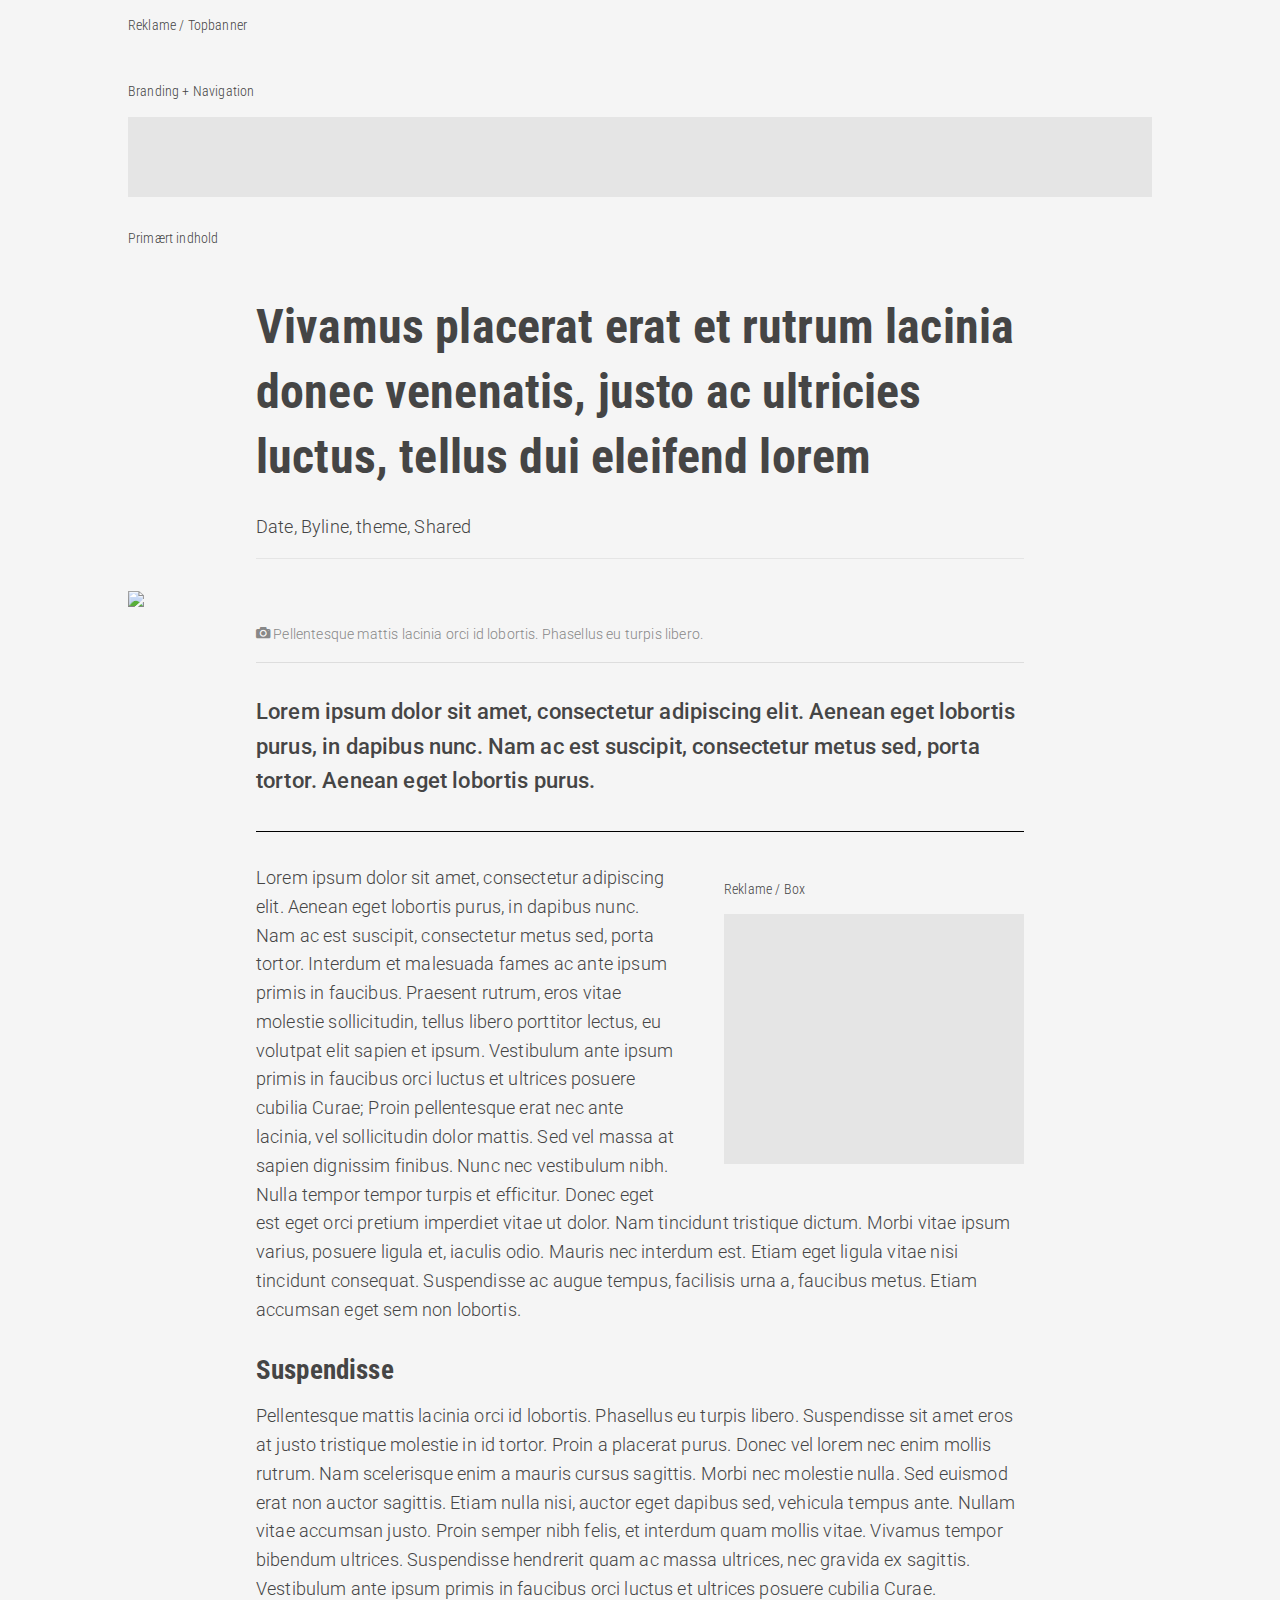
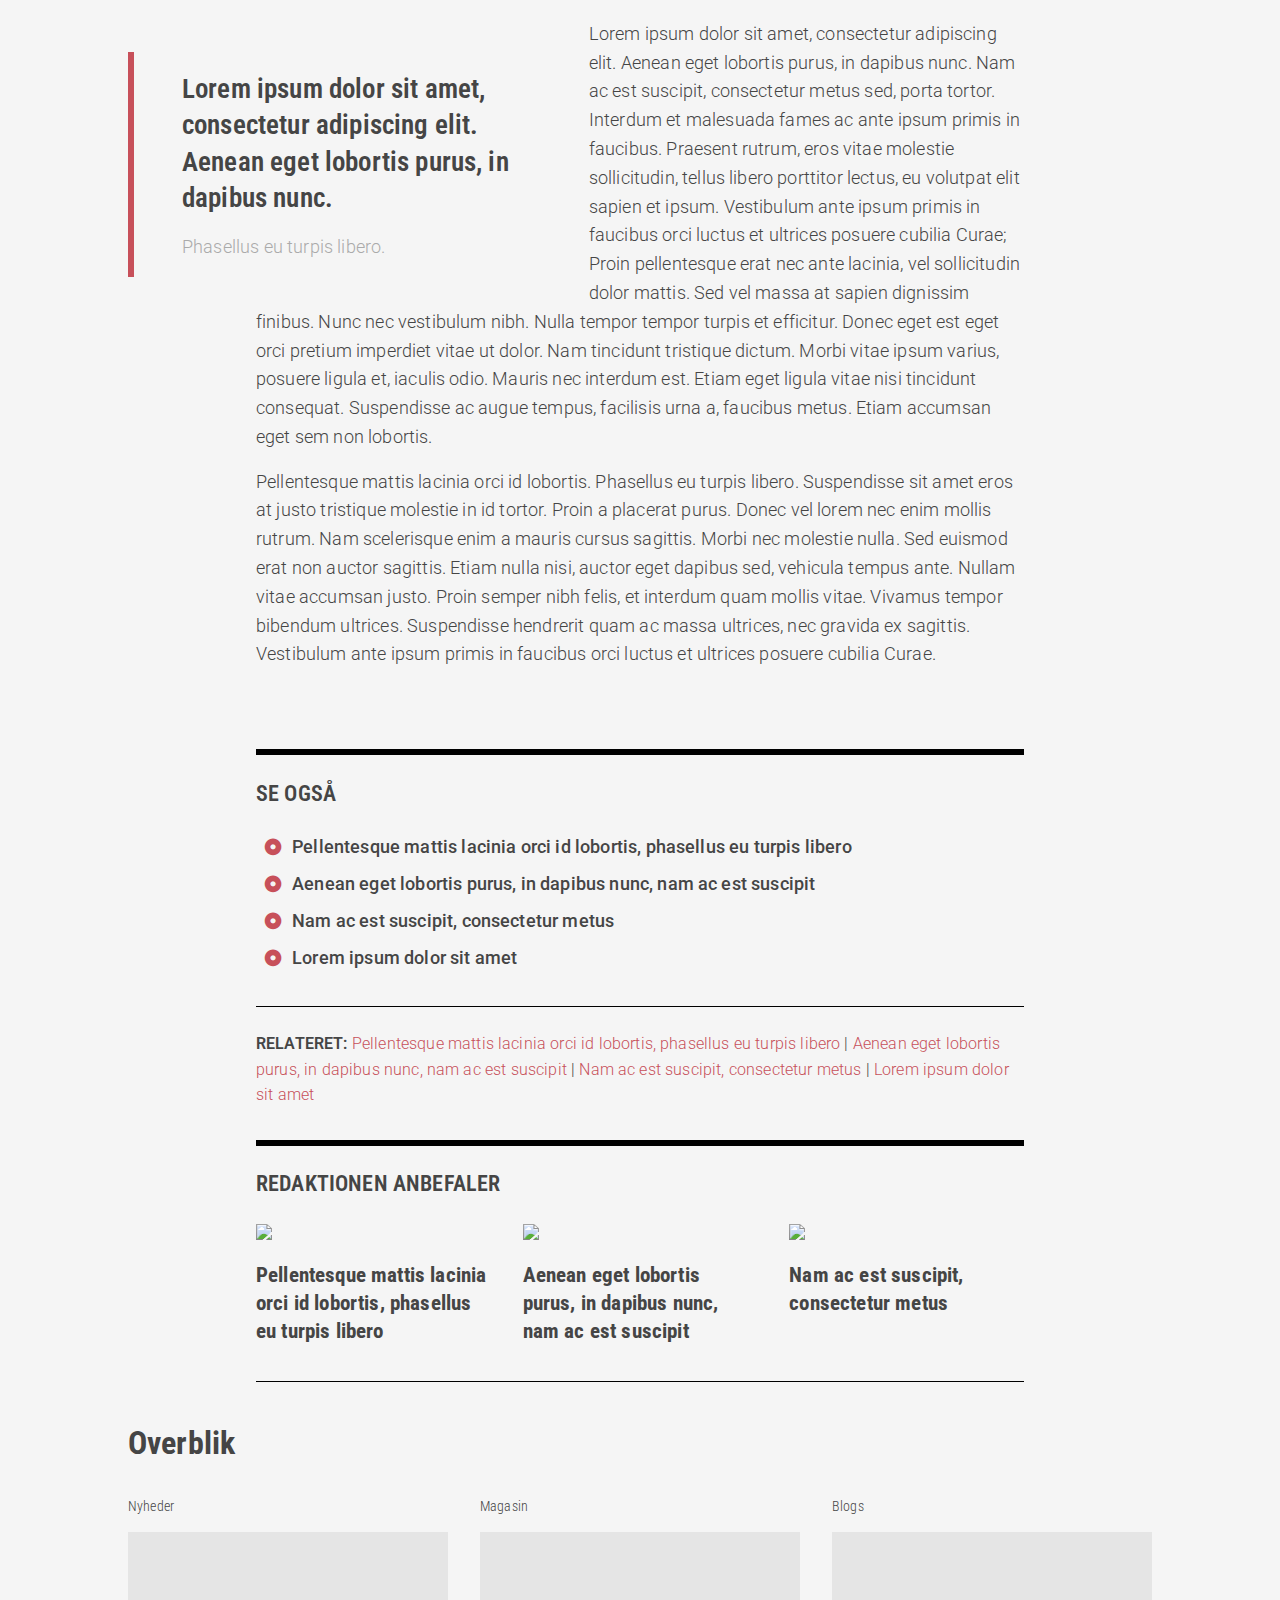
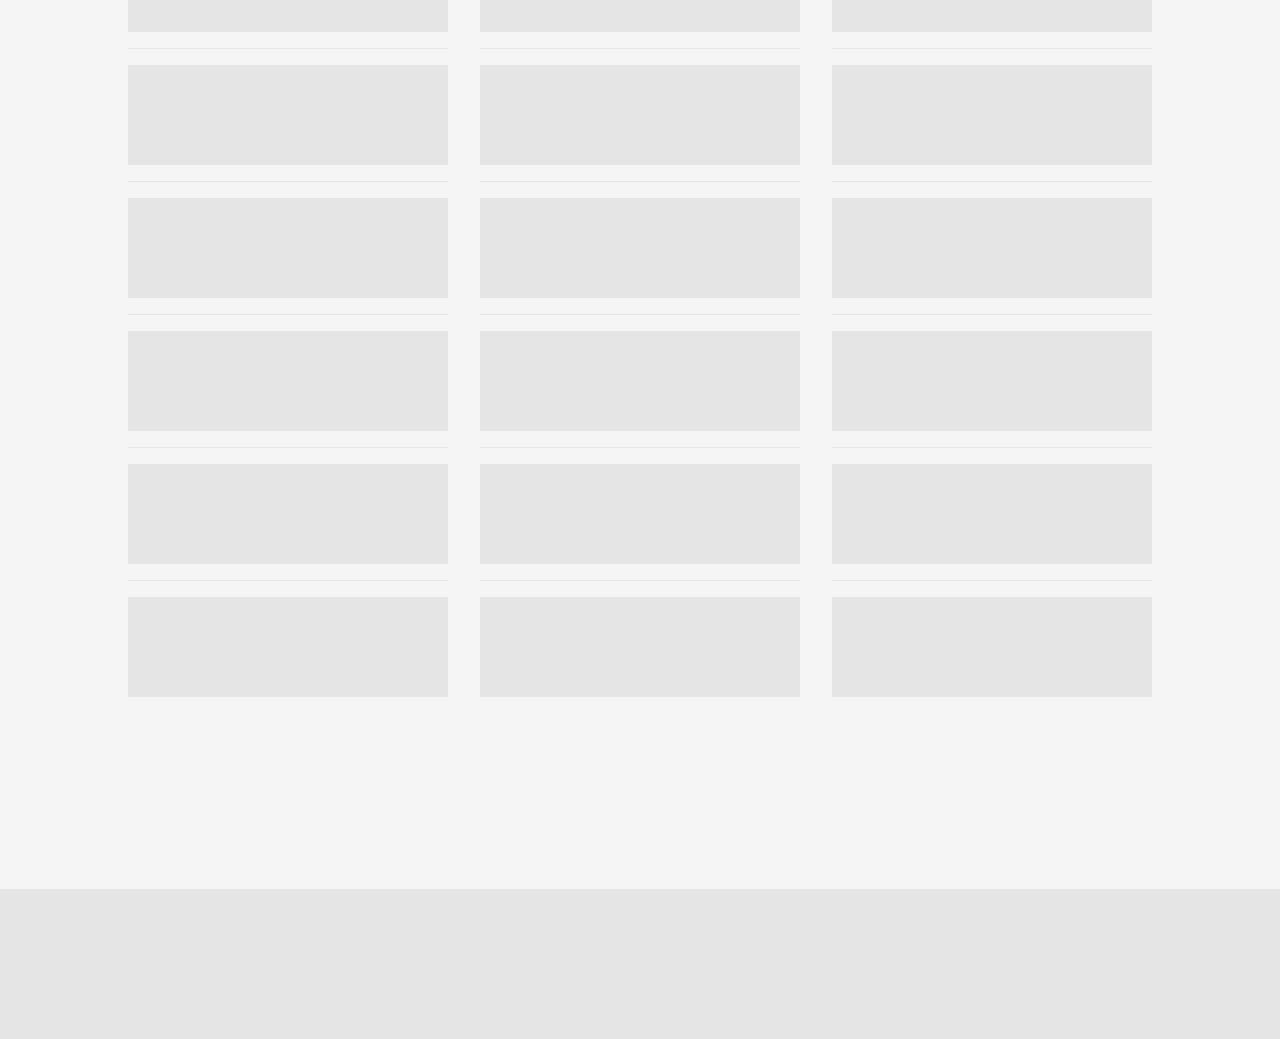
==== node--article.html @ d10414f4 "icon moon setup" ====
<html lang="da">

<head>
    <title>Modkraft</title>
    <meta charset="utf-8" />
    <meta name="viewport" content="width=device-width, initial-scale=1.0" />
    <link rel="stylesheet" href="css/main.css" />
    <link rel="stylesheet" href="css/font-awesome.min.css">

    <script src="kerning.js"></script>


</head>

<body>
    <header>
        <div class="container">
            <div class="frame--wrapper">
                <div class="frame--header">
                    <h2 class="block-title"><a href="#!">Reklame / Topbanner</a></h2></div>
                <div class="frame--item">
                    <div class="placeholder advert--main"></div>
                </div>
            </div>

            <nav>
                <div class="frame--wrapper">
                    <div class="frame--header">
                        <h2 class="block-title"><a href="#!">Branding + Navigation</a></h2></div>
                    <div class="frame--item">
                        <div class="placeholder nav--main"></div>
                    </div>
                </div>
            </nav>
        </div>


    </header>

    <div id="frontpage" class="container">

                  <article>
                    <div class="frame--header">
                        <h2 class="block-title"><a href="#!">Primært indhold</a></h2></div>

                        <div class="article--full__header">
                          <div class="article--full__title"><h1>Vivamus placerat erat et rutrum lacinia donec venenatis, justo ac ultricies luctus, tellus dui eleifend lorem</h1></div>
                          <div class="article--full__meta">Date, Byline, theme, Shared</div>
                        </div>

                        <div class="article--full__image">
                          <img src="http://placehold.it/1024x512">
                          <p class="article--full__image-text"><span class="icon-camera"></span> Pellentesque mattis lacinia orci id lobortis. Phasellus eu turpis libero.</p>
                        </div>

                        <div class="article--full__body">
                          <div class="article--full__resume">
                            <p>Lorem ipsum dolor sit amet, consectetur adipiscing elit. Aenean eget lobortis purus, in dapibus nunc. Nam ac est suscipit, consectetur metus sed, porta tortor. Aenean eget lobortis purus.</p>
                          </div>
                          <div class="article--full__advert">
                              <div class="frame--header">
                                  <h2 class="block-title"><a href="#!">Reklame</a> / Box</h2></div>
                              <div class="frame--item">
                                  <div class="placeholder advert--sidebar"></div>
                              </div>
                          </div>
                            <p>Lorem ipsum dolor sit amet, consectetur adipiscing elit. Aenean eget lobortis purus, in dapibus nunc. Nam ac est suscipit, consectetur metus sed, porta tortor. Interdum et malesuada fames ac ante ipsum primis in faucibus. Praesent rutrum, eros vitae molestie sollicitudin, tellus libero porttitor lectus, eu volutpat elit sapien et ipsum. Vestibulum ante ipsum primis in faucibus orci luctus et ultrices posuere cubilia Curae; Proin pellentesque erat nec ante lacinia, vel sollicitudin dolor mattis. Sed vel massa at sapien dignissim finibus. Nunc nec vestibulum nibh. Nulla tempor tempor turpis et efficitur. Donec eget est eget orci pretium imperdiet vitae ut dolor. Nam tincidunt tristique dictum. Morbi vitae ipsum varius, posuere ligula et, iaculis odio. Mauris nec interdum est. Etiam eget ligula vitae nisi tincidunt consequat. Suspendisse ac augue tempus, facilisis urna a, faucibus metus. Etiam accumsan eget sem non lobortis.</p>
                            <h3>Suspendisse</h3>
                            <p>Pellentesque mattis lacinia orci id lobortis. Phasellus eu turpis libero. Suspendisse sit amet eros at justo tristique molestie in id tortor. Proin a placerat purus. Donec vel lorem nec enim mollis rutrum. Nam scelerisque enim a mauris cursus sagittis. Morbi nec molestie nulla. Sed euismod erat non auctor sagittis. Etiam nulla nisi, auctor eget dapibus sed, vehicula tempus ante. Nullam vitae accumsan justo. Proin semper nibh felis, et interdum quam mollis vitae. Vivamus tempor bibendum ultrices. Suspendisse hendrerit quam ac massa ultrices, nec gravida ex sagittis. Vestibulum ante ipsum primis in faucibus orci luctus et ultrices posuere cubilia Curae.</p>

                            <div class="article--full__quote">
                              <p class="quote-text">Lorem ipsum dolor sit amet, consectetur adipiscing elit. Aenean eget lobortis purus, in dapibus nunc.</p>
                              <p class="quote-sender">Phasellus eu turpis libero.</p>
                            </div>

                            <p>Lorem ipsum dolor sit amet, consectetur adipiscing elit. Aenean eget lobortis purus, in dapibus nunc. Nam ac est suscipit, consectetur metus sed, porta tortor. Interdum et malesuada fames ac ante ipsum primis in faucibus. Praesent rutrum, eros vitae molestie sollicitudin, tellus libero porttitor lectus, eu volutpat elit sapien et ipsum. Vestibulum ante ipsum primis in faucibus orci luctus et ultrices posuere cubilia Curae; Proin pellentesque erat nec ante lacinia, vel sollicitudin dolor mattis. Sed vel massa at sapien dignissim finibus. Nunc nec vestibulum nibh. Nulla tempor tempor turpis et efficitur. Donec eget est eget orci pretium imperdiet vitae ut dolor. Nam tincidunt tristique dictum. Morbi vitae ipsum varius, posuere ligula et, iaculis odio. Mauris nec interdum est. Etiam eget ligula vitae nisi tincidunt consequat. Suspendisse ac augue tempus, facilisis urna a, faucibus metus. Etiam accumsan eget sem non lobortis.</p>
                            <p>Pellentesque mattis lacinia orci id lobortis. Phasellus eu turpis libero. Suspendisse sit amet eros at justo tristique molestie in id tortor. Proin a placerat purus. Donec vel lorem nec enim mollis rutrum. Nam scelerisque enim a mauris cursus sagittis. Morbi nec molestie nulla. Sed euismod erat non auctor sagittis. Etiam nulla nisi, auctor eget dapibus sed, vehicula tempus ante. Nullam vitae accumsan justo. Proin semper nibh felis, et interdum quam mollis vitae. Vivamus tempor bibendum ultrices. Suspendisse hendrerit quam ac massa ultrices, nec gravida ex sagittis. Vestibulum ante ipsum primis in faucibus orci luctus et ultrices posuere cubilia Curae.</p>

                          </article>

<section class="attached-content-wrapper">
    <h2 class="section--title">Se også</h2>
    <div class="attached-content-item">
      <span class="attached-content-item-bullet"></span>
      <a href="#!">Pellentesque mattis lacinia orci id lobortis, phasellus eu turpis libero</a>
    </div>
    <div class="attached-content-item">
      <span class="attached-content-item-bullet"></span>
      <a href="#!">Aenean eget lobortis purus, in dapibus nunc, nam ac est suscipit</a>
    </div>
    <div class="attached-content-item">
      <span class="attached-content-item-bullet"></span>
        <a href="#!">Nam ac est suscipit, consectetur metus</a>
    </div>
    <div class="attached-content-item">
      <span class="attached-content-item-bullet"></span>
      <a href="#!">Lorem ipsum dolor sit amet</a>
    </div>
</section>

<div class="related-content-wrapper">
  <span class="inline-label">RELATERET:</span>
  <a href="#!">Pellentesque mattis lacinia orci id lobortis, phasellus eu turpis libero</a> |
  <a href="#!">Aenean eget lobortis purus, in dapibus nunc, nam ac est suscipit</a> |
  <a href="#!">Nam ac est suscipit, consectetur metus</a> |
  <a href="#!">Lorem ipsum dolor sit amet</a>
</div>


<section class="promoted-content-wrapper">
    <h2 class="section--title">Redaktionen anbefaler</h2>
    <div class="row">
        <div class="promoted-content-item">
            <span class="content-image"><img src="http://placehold.it/620x348"></span>
            <h1><a href="#!">Pellentesque mattis lacinia orci id lobortis, phasellus eu turpis libero</a></h1>
        </div>
        <div class="promoted-content-item">
            <span class="content-image"><img src="http://placehold.it/620x348"></span>
            <h1><a href="#!">Aenean eget lobortis purus, in dapibus nunc, nam ac est suscipit</a></h1>
        </div>
        <div class="promoted-content-item">
            <span class="content-image"><img src="http://placehold.it/620x348"></span>
            <h1><a href="#!">Nam ac est suscipit, consectetur metus</a></h1>
        </div>
    </div>
</section>







    <div class="clearfix mxn2">
        <div class="page-section page-section--overview">
            <div class="sm-col sm-col-12 px2">
                <h2 class="block-title"><a href="#!">Overblik</a></h2>
            </div>
        </div>
        <div class="sm-col sm-col-4 px2">
            <div class="frame--wrapper">
                <div class="frame--header">
                    <h2 class="block-title"><a href="#!">Nyheder</a></h2></div>
                <div class="frame--item">
                    <div class="placeholder article--teaser__small"></div>
                </div>
                <div class="frame--item">
                    <div class="placeholder article--teaser__small"></div>
                </div>
                <div class="frame--item">
                    <div class="placeholder article--teaser__small"></div>
                </div>
                <div class="frame--item">
                    <div class="placeholder article--teaser__small"></div>
                </div>
                <div class="frame--item">
                    <div class="placeholder article--teaser__small"></div>
                </div>
                <div class="frame--item">
                    <div class="placeholder article--teaser__small"></div>
                </div>
            </div>
        </div>
        <div class="sm-col sm-col-4 px2">
            <div class="frame--wrapper">
                <div class="frame--header">
                    <h2 class="block-title"><a href="#!">Magasin</a></h2></div>
                <div class="frame--item">
                    <div class="placeholder article--teaser__small"></div>
                </div>
                <div class="frame--item">
                    <div class="placeholder article--teaser__small"></div>
                </div>
                <div class="frame--item">
                    <div class="placeholder article--teaser__small"></div>
                </div>
                <div class="frame--item">
                    <div class="placeholder article--teaser__small"></div>
                </div>
                <div class="frame--item">
                    <div class="placeholder article--teaser__small"></div>
                </div>
                <div class="frame--item">
                    <div class="placeholder article--teaser__small"></div>
                </div>
            </div>
        </div>
        <div class="sm-col sm-col-4 px2">
            <div class="frame--wrapper">
                <div class="frame--header">
                    <h2 class="block-title"><a href="#!">Blogs</a></h2></div>
                <div class="frame--item">
                    <div class="placeholder article--teaser__small"></div>
                </div>
                <div class="frame--item">
                    <div class="placeholder article--teaser__small"></div>
                </div>
                <div class="frame--item">
                    <div class="placeholder article--teaser__small"></div>
                </div>
                <div class="frame--item">
                    <div class="placeholder article--teaser__small"></div>
                </div>
                <div class="frame--item">
                    <div class="placeholder article--teaser__small"></div>
                </div>
                <div class="frame--item">
                    <div class="placeholder article--teaser__small"></div>
                </div>
            </div>
        </div>


    </div>
    <!-- Page-section END -->
    </div>
    <!-- Clearix END -->

    </div>
    <!-- Container END -->




    <footer>

    </footer>

</body>

</html>
---- css/main.css ----
﻿/*! normalize.css v3.0.2 | MIT License | git.io/normalize */@import url(https://fonts.googleapis.com/css?family=Roboto:400,400italic,500,500italic,700,700italic,900,900italic,300italic,300,100italic,100|Roboto+Slab:400,100,300,700);@import url(https://fonts.googleapis.com/css?family=Roboto+Condensed:400,300,300italic,400italic,700,700italic);html{font-family:sans-serif;-ms-text-size-adjust:100%;-webkit-text-size-adjust:100%}body{margin:0}article,aside,details,figcaption,figure,footer,header,hgroup,main,menu,nav,section,summary{display:block}audio,canvas,progress,video{display:inline-block;vertical-align:baseline}audio:not([controls]){display:none;height:0}[hidden],template{display:none}a{background-color:transparent}a:active,a:hover{outline:0}abbr[title]{border-bottom:1px dotted}b,strong{font-weight:bold}dfn{font-style:italic}h1{font-size:2em;margin:0.67em 0}mark{background:#ff0;color:#000}small{font-size:80%}sub,sup{font-size:75%;line-height:0;position:relative;vertical-align:baseline}sup{top:-0.5em}sub{bottom:-0.25em}img{border:0}svg:not(:root){overflow:hidden}figure{margin:1em 40px}hr{-moz-box-sizing:content-box;box-sizing:content-box;height:0}pre{overflow:auto}code,kbd,pre,samp{font-family:monospace, monospace;font-size:1em}button,input,optgroup,select,textarea{color:inherit;font:inherit;margin:0}button{overflow:visible}button,select{text-transform:none}button,html input[type="button"],input[type="reset"],input[type="submit"]{-webkit-appearance:button;cursor:pointer}button[disabled],html input[disabled]{cursor:default}button::-moz-focus-inner,input::-moz-focus-inner{border:0;padding:0}input{line-height:normal}input[type="checkbox"],input[type="radio"]{box-sizing:border-box;padding:0}input[type="number"]::-webkit-inner-spin-button,input[type="number"]::-webkit-outer-spin-button{height:auto}input[type="search"]{-webkit-appearance:textfield;-moz-box-sizing:content-box;-webkit-box-sizing:content-box;box-sizing:content-box}input[type="search"]::-webkit-search-cancel-button,input[type="search"]::-webkit-search-decoration{-webkit-appearance:none}fieldset{border:1px solid #c0c0c0;margin:0 2px;padding:0.35em 0.625em 0.75em}legend{border:0;padding:0}textarea{overflow:auto}optgroup{font-weight:bold}table{border-collapse:collapse;border-spacing:0}td,th{padding:0}body{margin:0}img{max-width:100%}svg{max-height:100%}input,select,textarea,fieldset{font-family:inherit;font-size:1rem;box-sizing:border-box;margin-top:0;margin-bottom:0}label{vertical-align:middle}input[type=text],input[type=date],input[type=datetime],input[type=datetime-local],input[type=email],input[type=month],input[type=number],input[type=password],input[type=search],input[type=tel],input[type=time],input[type=url],input[type=week]{height:2.25rem;padding:0.5rem 0.5rem;vertical-align:middle;-webkit-appearance:none}select{line-height:1.75;padding:0.5rem 0.5rem}select:not([multiple]){height:2.25rem;vertical-align:middle}textarea{line-height:1.75;padding:0.5rem 0.5rem}table{border-collapse:separate;border-spacing:0;max-width:100%;width:100%}th{text-align:left;font-weight:bold}th,td{padding:0.25rem 1rem;line-height:inherit}th{vertical-align:bottom}td{vertical-align:top}body{font-family:"Helvetica Neue",Helvetica,sans-serif;line-height:1.5;font-size:100%}h1,h2,h3,h4,h5,h6{font-family:"Helvetica Neue",Helvetica,sans-serif;font-weight:bold;line-height:1.25;margin-top:1em;margin-bottom:0.5em}p{margin-top:0;margin-bottom:1rem}dl,ol,ul{margin-top:0;margin-bottom:1rem}pre,code,samp{font-family:"Source Code Pro",Consolas,monospace;font-size:inherit}pre{margin-top:0;margin-bottom:1rem;overflow-x:scroll}h1{font-size:2rem}h2{font-size:1.5rem}h3{font-size:1.25rem}h4{font-size:1rem}h5{font-size:0.875rem}h6{font-size:0.75rem}body{color:#111;background-color:#fff}a{color:#0074d9;text-decoration:none}a:hover{text-decoration:underline}pre,code{background-color:transparent;border-radius:3px}hr{border:0;border-bottom-style:solid;border-bottom-width:1px;border-bottom-color:rgba(0,0,0,0.125)}.field{border-style:solid;border-width:1px;border-color:rgba(0,0,0,0.125);border-radius:3px}.field:focus,.field.is-focused{outline:none;border-color:#0074d9;box-shadow:0 0 0 2px color(#0074d9 a(0.5))}.field:disabled,.field.is-disabled{background-color:rgba(0,0,0,0.125);opacity:.5}.field:read-only:not(select),.field.is-read-only{background-color:rgba(0,0,0,0.125)}.field.is-success{border-color:#2ecc40}.field.is-success:focus,.field.is-success.is-focused{box-shadow:0 0 0 2px color(#2ecc40 a(0.5))}.field.is-warning{border-color:#ffdc00}.field.is-warning:focus,.field.is-warning.is-focused{box-shadow:0 0 0 2px color(#ffdc00 a(0.5))}.field:invalid,.field.is-error{border-color:#ff4136}.field:invalid:focus,.field:invalid.is-focused,.field.is-error:focus,.field.is-error.is-focused{box-shadow:0 0 0 2px color(#ff4136 a(0.5))}.table-light th,.table-light td{border-bottom-width:1px;border-bottom-style:solid;border-bottom-color:rgba(0,0,0,0.125)}.table-light tr:last-child td{border-bottom:0}.btn{font-family:inherit;font-size:inherit;font-weight:bold;text-decoration:none;cursor:pointer;display:inline-block;line-height:1.125rem;padding:0.5rem 1rem;margin:0;height:auto;border:1px solid transparent;vertical-align:middle;-webkit-appearance:none;color:inherit;background-color:transparent}.btn:hover{text-decoration:none}.btn:focus{outline:none;border-color:rgba(0,0,0,0.125);box-shadow:0 0 0 3px rgba(0,0,0,0.25)}::-moz-focus-inner{border:0;padding:0}.btn-primary{color:#fff;background-color:#0074d9;border-radius:3px}.btn-primary:hover{box-shadow:inset 0 0 0 20rem rgba(0,0,0,0.0625)}.btn-primary:active{box-shadow:inset 0 0 0 20rem rgba(0,0,0,0.125),inset 0 3px 4px 0 rgba(0,0,0,0.25),0 0 1px rgba(0,0,0,0.125)}.btn-primary:disabled,.btn-primary.is-disabled{opacity:.5}.btn-outline,.btn-outline:hover{border-color:currentcolor}.btn-outline{border-radius:3px}.btn-outline:hover{box-shadow:inset 0 0 0 20rem rgba(0,0,0,0.0625)}.btn-outline:active{box-shadow:inset 0 0 0 20rem rgba(0,0,0,0.125),inset 0 3px 4px 0 rgba(0,0,0,0.25),0 0 1px rgba(0,0,0,0.125)}.btn-outline:disabled,.btn-outline.is-disabled{opacity:.5}.h1{font-size:2rem}.h2{font-size:1.5rem}.h3{font-size:1.25rem}.h4{font-size:1rem}.h5{font-size:0.875rem}.h6{font-size:0.75rem}.bold{font-weight:bold}.regular{font-weight:normal}.italic{font-style:italic}.caps{text-transform:uppercase;letter-spacing:.2em}.left-align{text-align:left}.center{text-align:center}.right-align{text-align:right}.justify{text-align:justify}.nowrap{white-space:nowrap}.break-word{word-wrap:break-word}.truncate{max-width:100%;overflow:hidden;text-overflow:ellipsis;white-space:nowrap}.list-reset{list-style:none;padding-left:0}.inline{display:inline}.block{display:block}.inline-block{display:inline-block}.table{display:table}.table-cell{display:table-cell}.overflow-hidden{overflow:hidden}.overflow-scroll{overflow:scroll}.overflow-auto{overflow:auto}.clearfix:before,.clearfix:after{content:" ";display:table}.clearfix:after{clear:both}.left{float:left}.right{float:right}.fit{max-width:100%}.border-box{box-sizing:border-box}.align-baseline{vertical-align:baseline}.align-top{vertical-align:top}.align-middle{vertical-align:middle}.align-bottom{vertical-align:bottom}.m0{margin:0}.mt0{margin-top:0}.mr0{margin-right:0}.mb0{margin-bottom:0}.ml0{margin-left:0}.m1{margin:0.5rem}.mt1{margin-top:0.5rem}.mr1{margin-right:0.5rem}.mb1{margin-bottom:0.5rem}.ml1{margin-left:0.5rem}.m2{margin:1rem}.mt2{margin-top:1rem}.mr2{margin-right:1rem}.mb2{margin-bottom:1rem}.ml2{margin-left:1rem}.m3{margin:2rem}.mt3{margin-top:2rem}.mr3{margin-right:2rem}.mb3{margin-bottom:2rem}.ml3{margin-left:2rem}.m4{margin:4rem}.mt4{margin-top:4rem}.mr4{margin-right:4rem}.mb4{margin-bottom:4rem}.ml4{margin-left:4rem}.mxn1{margin-left:-0.5rem;margin-right:-0.5rem}.mxn2{margin-left:-1rem;margin-right:-1rem}.mxn3{margin-left:-2rem;margin-right:-2rem}.mxn4{margin-left:-4rem;margin-right:-4rem}.mx-auto{margin-left:auto;margin-right:auto}.p0{padding:0}.p1{padding:0.5rem}.py1{padding-top:0.5rem;padding-bottom:0.5rem}.px1{padding-left:0.5rem;padding-right:0.5rem}.p2{padding:1rem}.py2{padding-top:1rem;padding-bottom:1rem}.px2{padding-left:1rem;padding-right:1rem}.p3{padding:2rem}.py3{padding-top:2rem;padding-bottom:2rem}.px3{padding-left:2rem;padding-right:2rem}.p4{padding:4rem}.py4{padding-top:4rem;padding-bottom:4rem}.px4{padding-left:4rem;padding-right:4rem}.relative{position:relative}.absolute{position:absolute}.fixed{position:fixed}.top-0{top:0}.right-0{right:0}.bottom-0{bottom:0}.left-0{left:0}.z1{z-index:1}.z2{z-index:2}.z3{z-index:3}.z4{z-index:4}.sm-show,.md-show,.lg-show{display:none !important}@media (min-width: 40em){.sm-show{display:block !important}}@media (min-width: 52em){.md-show{display:block !important}}@media (min-width: 64em){.lg-show{display:block !important}}@media (min-width: 40em){.sm-hide{display:none !important}}@media (min-width: 52em){.md-hide{display:none !important}}@media (min-width: 64em){.lg-hide{display:none !important}}.display-none{display:none !important}.hide{position:absolute !important;height:1px;width:1px;overflow:hidden;clip:rect(1px, 1px, 1px, 1px)}.container{max-width:64em;margin-left:auto;margin-right:auto}.col{float:left;box-sizing:border-box}.col-right{float:right;box-sizing:border-box}.col-1{width:8.33333%}.col-2{width:16.66667%}.col-3{width:25%}.col-4{width:33.33333%}.col-5{width:41.66667%}.col-6{width:50%}.col-7{width:58.33333%}.col-8{width:66.66667%}.col-9{width:75%}.col-10{width:83.33333%}.col-11{width:91.66667%}.col-12{width:100%}@media (min-width: 40em){.sm-col{float:left;box-sizing:border-box}.sm-col-right{float:right;box-sizing:border-box}.sm-col-1{width:8.33333%}.sm-col-2{width:16.66667%}.sm-col-3{width:25%}.sm-col-4{width:33.33333%}.sm-col-5{width:41.66667%}.sm-col-6{width:50%}.sm-col-7{width:58.33333%}.sm-col-8{width:66.66667%}.sm-col-9{width:75%}.sm-col-10{width:83.33333%}.sm-col-11{width:91.66667%}.sm-col-12{width:100%}}@media (min-width: 52em){.md-col{float:left;box-sizing:border-box}.md-col-right{float:right;box-sizing:border-box}.md-col-1{width:8.33333%}.md-col-2{width:16.66667%}.md-col-3{width:25%}.md-col-4{width:33.33333%}.md-col-5{width:41.66667%}.md-col-6{width:50%}.md-col-7{width:58.33333%}.md-col-8{width:66.66667%}.md-col-9{width:75%}.md-col-10{width:83.33333%}.md-col-11{width:91.66667%}.md-col-12{width:100%}}@media (min-width: 64em){.lg-col{float:left;box-sizing:border-box}.lg-col-right{float:right;box-sizing:border-box}.lg-col-1{width:8.33333%}.lg-col-2{width:16.66667%}.lg-col-3{width:25%}.lg-col-4{width:33.33333%}.lg-col-5{width:41.66667%}.lg-col-6{width:50%}.lg-col-7{width:58.33333%}.lg-col-8{width:66.66667%}.lg-col-9{width:75%}.lg-col-10{width:83.33333%}.lg-col-11{width:91.66667%}.lg-col-12{width:100%}}.flex{display:-webkit-box;display:-webkit-flex;display:-ms-flexbox;display:flex}.flex-column{-webkit-box-orient:vertical;-webkit-box-direction:normal;-webkit-flex-direction:column;-ms-flex-direction:column;flex-direction:column}.flex-wrap{-webkit-flex-wrap:wrap;-ms-flex-wrap:wrap;flex-wrap:wrap}.flex-center{-webkit-box-align:center;-webkit-align-items:center;-ms-flex-align:center;align-items:center}.flex-baseline{-webkit-box-align:baseline;-webkit-align-items:baseline;-ms-flex-align:baseline;align-items:baseline}.flex-stretch{-webkit-box-align:stretch;-webkit-align-items:stretch;-ms-flex-align:stretch;align-items:stretch}.flex-start{-webkit-box-align:start;-webkit-align-items:flex-start;-ms-flex-align:start;align-items:flex-start}.flex-end{-webkit-box-align:end;-webkit-align-items:flex-end;-ms-flex-align:end;align-items:flex-end}.flex-justify{-webkit-box-pack:justify;-webkit-justify-content:space-between;-ms-flex-pack:justify;justify-content:space-between}.flex-auto{-webkit-box-flex:1;-webkit-flex:1 1 auto;-ms-flex:1 1 auto;flex:1 1 auto;min-width:0;min-height:0}.flex-grow{-webkit-box-flex:1;-webkit-flex:1 0 auto;-ms-flex:1 0 auto;flex:1 0 auto}.flex-none{-webkit-box-flex:0;-webkit-flex:none;-ms-flex:none;flex:none}.flex-first{-webkit-box-ordinal-group:0;-webkit-order:-1;-ms-flex-order:-1;order:-1}.flex-last{-webkit-box-ordinal-group:100000;-webkit-order:99999;-ms-flex-order:99999;order:99999}@media (min-width: 40em){.sm-flex{display:-webkit-box;display:-webkit-flex;display:-ms-flexbox;display:flex}}@media (min-width: 52em){.md-flex{display:-webkit-box;display:-webkit-flex;display:-ms-flexbox;display:flex}}@media (min-width: 64em){.lg-flex{display:-webkit-box;display:-webkit-flex;display:-ms-flexbox;display:flex}}.border{border-style:solid;border-width:1px;border-color:rgba(0,0,0,0.125)}.border-top{border-top-style:solid;border-top-width:1px;border-top-color:rgba(0,0,0,0.125)}.border-right{border-right-style:solid;border-right-width:1px;border-right-color:rgba(0,0,0,0.125)}.border-bottom{border-bottom-style:solid;border-bottom-width:1px;border-bottom-color:rgba(0,0,0,0.125)}.border-left{border-left-style:solid;border-left-width:1px;border-left-color:rgba(0,0,0,0.125)}.border-none{border:0}.rounded{border-radius:3px}.circle{border-radius:50%}.rounded-top{border-radius:3px 3px 0 0}.rounded-right{border-radius:0 3px 3px 0}.rounded-bottom{border-radius:0 0 3px 3px}.rounded-left{border-radius:3px 0 0 3px}.not-rounded{border-radius:0}.black{color:#111}.gray{color:#aaa}.silver{color:#ddd}.white{color:#fff}.aqua{color:#7fdbff}.blue{color:#0074d9}.navy{color:#001f3f}.teal{color:#39cccc}.green{color:#2ecc40}.olive{color:#3d9970}.lime{color:#01ff70}.yellow{color:#ffdc00}.orange{color:#ff851b}.red{color:#ff4136}.fuchsia{color:#f012be}.purple{color:#b10dc9}.maroon{color:#85144b}.color-inherit{color:inherit}.muted{opacity:.5}.bg-black{background-color:#111}.bg-gray{background-color:#aaa}.bg-silver{background-color:#ddd}.bg-white{background-color:#fff}.bg-aqua{background-color:#7fdbff}.bg-blue{background-color:#0074d9}.bg-navy{background-color:#001f3f}.bg-teal{background-color:#39cccc}.bg-green{background-color:#2ecc40}.bg-olive{background-color:#3d9970}.bg-lime{background-color:#01ff70}.bg-yellow{background-color:#ffdc00}.bg-orange{background-color:#ff851b}.bg-red{background-color:#ff4136}.bg-fuchsia{background-color:#f012be}.bg-purple{background-color:#b10dc9}.bg-maroon{background-color:#85144b}.bg-darken-1{background-color:rgba(0,0,0,0.0625)}.bg-darken-2{background-color:rgba(0,0,0,0.125)}.bg-darken-3{background-color:rgba(0,0,0,0.25)}.bg-darken-4{background-color:rgba(0,0,0,0.5)}.bg-lighten-1{background-color:rgba(255,255,255,0.0625)}.bg-lighten-2{background-color:rgba(255,255,255,0.125)}.bg-lighten-3{background-color:rgba(255,255,255,0.25)}.bg-lighten-4{background-color:rgba(255,255,255,0.5)}.bg-cover{background-size:cover}.bg-contain{background-size:contain}.bg-center{background-position:center}.bg-top{background-position:top}.bg-right{background-position:right}.bg-bottom{background-position:bottom}.bg-left{background-position:left}.border-black{border-color:#111}.border-gray{border-color:#aaa}.border-silver{border-color:#ddd}.border-white{border-color:#fff}.border-aqua{border-color:#7fdbff}.border-blue{border-color:#0074d9}.border-navy{border-color:#001f3f}.border-teal{border-color:#39cccc}.border-green{border-color:#2ecc40}.border-olive{border-color:#3d9970}.border-lime{border-color:#01ff70}.border-yellow{border-color:#ffdc00}.border-orange{border-color:#ff851b}.border-red{border-color:#ff4136}.border-fuchsia{border-color:#f012be}.border-purple{border-color:#b10dc9}.border-maroon{border-color:#85144b}.border-darken-1{border-color:rgba(0,0,0,0.0625)}.border-darken-2{border-color:rgba(0,0,0,0.125)}.border-darken-3{border-color:rgba(0,0,0,0.25)}.border-darken-4{border-color:rgba(0,0,0,0.5)}.border-lighten-1{border-color:rgba(255,255,255,0.0625)}.border-lighten-2{border-color:rgba(255,255,255,0.125)}.border-lighten-3{border-color:rgba(255,255,255,0.25)}.border-lighten-4{border-color:rgba(255,255,255,0.5)}.btn-small{padding:0.25rem 0.5rem}.btn-big{padding:1rem 1.25rem}.btn-narrow{padding-left:0.5rem;padding-right:0.5rem}.field-dark{color:white;background-color:rgba(0,0,0,0.25);border:1px solid rgba(0,0,0,0.0625);border-radius:3px}.field-dark::-webkit-input-placeholder{color:#FFFFFF;color:rgba(255,255,255,0.75)}.field-dark::-moz-placeholder{color:#FFFFFF;color:rgba(255,255,255,0.75)}.field-dark:-ms-input-placeholder{color:#FFFFFF;color:rgba(255,255,255,0.75)}.field-dark::placeholder{color:#FFFFFF;color:rgba(255,255,255,0.75)}.field-dark:focus{outline:0;border:1px solid #FFFFFF;border:1px solid rgba(255,255,255,0.5);box-shadow:0 0 0 2px rgba(255,255,255,0.25)}.field-dark:read-only:not(select){background-color:#FFFFFF;background-color:rgba(255,255,255,0.25)}.field-dark.is-success{border-color:#2ecc40}.field-dark.is-success:focus{box-shadow:0 0 0 2px color(#2ecc40 a(0.5))}.field-dark.is-warning{border-color:#ffdc00}.field-dark.is-warning:focus{box-shadow:0 0 0 2px color(#ffdc00 a(0.5))}.field-dark:invalid,.field-dark.is-error{border-color:#ff4136}.field-dark.is-error:focus{box-shadow:0 0 0 2px color(#ff4136 a(0.5))}.range-light{color:inherit;background-color:transparent;-webkit-appearance:none}.range-light::-webkit-slider-thumb{-webkit-appearance:none;border-radius:3px;background-color:currentcolor}.range-light::-moz-range-thumb{border-radius:3px;border-color:transparent;border-width:0;background-color:currentcolor}.range-light::-webkit-slider-runnable-track{border-radius:3px;background-color:rgba(0,0,0,0.25)}.range-light::-moz-range-track{border-radius:3px;background-color:rgba(0,0,0,0.25)}.range-light:focus{outline:none}.range-light:focus::-webkit-slider-thumb{outline:none;border:0;box-shadow:0 0 1px 2px currentcolor}.range-light:focus::-moz-range-thumb{outline:none;border:0;box-shadow:0 0 0 3px rgba(0,0,0,0.25)}.progress{background-color:rgba(0,0,0,0.125);border:0;border-radius:10000px}.progress::-webkit-progress-bar{-webkit-appearance:none;background-color:rgba(0,0,0,0.125)}.progress::-webkit-progress-value{-webkit-appearance:none;background-color:currentColor}.progress::-moz-progress-bar{background-color:currentColor}.hljs{-webkit-text-size-adjust:none}.hljs-comment,.diff .hljs-header,.hljs-javadoc{color:#aaa;font-style:italic}.hljs-keyword,.css .rule .hljs-keyword,.hljs-winutils,.nginx .hljs-title,.hljs-subst,.hljs-request,.hljs-status{color:#111;font-weight:bold}.hljs-number,.hljs-hexcolor,.ruby .hljs-constant{color:#3d9970}.hljs-string,.hljs-tag .hljs-value,.hljs-phpdoc,.hljs-dartdoc,.tex .hljs-formula{color:#ff4136}.hljs-title,.hljs-id,.scss .hljs-preprocessor{color:#ff4136;font-weight:bold}.hljs-list .hljs-keyword,.hljs-subst{font-weight:normal}.hljs-class .hljs-title,.hljs-type,.vhdl .hljs-literal,.tex .hljs-command{color:#001f3f;font-weight:bold}.hljs-tag,.hljs-tag .hljs-title,.hljs-rules .hljs-property,.django .hljs-tag .hljs-keyword{color:#001f3f;font-weight:normal}.hljs-attribute,.hljs-variable,.lisp .hljs-body{color:#3d9970}.hljs-regexp{color:#3d9970}.hljs-symbol,.ruby .hljs-symbol .hljs-string,.lisp .hljs-keyword,.clojure .hljs-keyword,.scheme .hljs-keyword,.tex .hljs-special,.hljs-prompt{color:#b10dc9}.hljs-built_in{color:#001f3f}.hljs-preprocessor,.hljs-pragma,.hljs-pi,.hljs-doctype,.hljs-shebang,.hljs-cdata{color:#aaa;font-weight:bold}.hljs-deletion{background:#f012be}.hljs-addition{background:#01ff70}.diff .hljs-change{background:#001f3f}.hljs-chunk{color:#ddd}input[type=range]{vertical-align:middle;background-color:transparent}.range-light{color:inherit;-webkit-appearance:none;padding-top:0.5rem;padding-bottom:0.5rem}.range-light::-webkit-slider-thumb{-webkit-appearance:none;position:relative;width:0.5rem;height:1.25rem;border-radius:3px;background-color:currentcolor;cursor:pointer;margin-top:-0.5rem}.range-light::-webkit-slider-thumb:before{content:'';display:block;position:absolute;top:-0.5rem;left:-0.875rem;width:2.25rem;height:2.25rem;opacity:0}.range-light::-moz-range-thumb{width:0.5rem;height:1.25rem;border-radius:3px;border-color:transparent;border-width:0;background-color:currentcolor;cursor:pointer}.range-light::-webkit-slider-runnable-track{height:0.25rem;cursor:pointer;border-radius:3px;background-color:rgba(0,0,0,0.25)}.range-light::-moz-range-track{height:0.25rem;cursor:pointer;border-radius:3px;background-color:rgba(0,0,0,0.25)}.range-light:focus{outline:none}.range-light:focus::-webkit-slider-thumb{outline:none;border:0;box-shadow:0 0 1px 2px currentcolor}.range-light:focus::-moz-range-thumb{outline:none;border:0;box-shadow:0 0 0 3px rgba(0,0,0,0.25)}.progress{display:block;width:100%;height:0.5625rem;margin:0.5rem 0;background-color:rgba(0,0,0,0.125);border:0;border-radius:10000px;overflow:hidden;-webkit-appearance:none}.progress::-webkit-progress-bar{-webkit-appearance:none;background-color:rgba(0,0,0,0.125)}.progress::-webkit-progress-value{-webkit-appearance:none;background-color:currentColor}.progress::-moz-progress-bar{background-color:currentColor}@media (min-width: 40em){.sm-m0{margin:0}.sm-mt0{margin-top:0}.sm-mr0{margin-right:0}.sm-mb0{margin-bottom:0}.sm-ml0{margin-left:0}.sm-m1{margin:0.5rem}.sm-mt1{margin-top:0.5rem}.sm-mr1{margin-right:0.5rem}.sm-mb1{margin-bottom:0.5rem}.sm-ml1{margin-left:0.5rem}.sm-m2{margin:1rem}.sm-mt2{margin-top:1rem}.sm-mr2{margin-right:1rem}.sm-mb2{margin-bottom:1rem}.sm-ml2{margin-left:1rem}.sm-m3{margin:2rem}.sm-mt3{margin-top:2rem}.sm-mr3{margin-right:2rem}.sm-mb3{margin-bottom:2rem}.sm-ml3{margin-left:2rem}.sm-m4{margin:4rem}.sm-mt4{margin-top:4rem}.sm-mr4{margin-right:4rem}.sm-mb4{margin-bottom:4rem}.sm-ml4{margin-left:4rem}.sm-mxn1{margin-left:-0.5rem;margin-right:-0.5rem}.sm-mxn2{margin-left:-1rem;margin-right:-1rem}.sm-mxn3{margin-left:-2rem;margin-right:-2rem}.sm-mxn4{margin-left:-4rem;margin-right:-4rem}.sm-mx-auto{margin-left:auto;margin-right:auto}}@media (min-width: 52em){.md-m0{margin:0}.md-mt0{margin-top:0}.md-mr0{margin-right:0}.md-mb0{margin-bottom:0}.md-ml0{margin-left:0}.md-m1{margin:0.5rem}.md-mt1{margin-top:0.5rem}.md-mr1{margin-right:0.5rem}.md-mb1{margin-bottom:0.5rem}.md-ml1{margin-left:0.5rem}.md-m2{margin:1rem}.md-mt2{margin-top:1rem}.md-mr2{margin-right:1rem}.md-mb2{margin-bottom:1rem}.md-ml2{margin-left:1rem}.md-m3{margin:2rem}.md-mt3{margin-top:2rem}.md-mr3{margin-right:2rem}.md-mb3{margin-bottom:2rem}.md-ml3{margin-left:2rem}.md-m4{margin:4rem}.md-mt4{margin-top:4rem}.md-mr4{margin-right:4rem}.md-mb4{margin-bottom:4rem}.md-ml4{margin-left:4rem}.md-mxn1{margin-left:-0.5rem;margin-right:-0.5rem}.md-mxn2{margin-left:-1rem;margin-right:-1rem}.md-mxn3{margin-left:-2rem;margin-right:-2rem}.md-mxn4{margin-left:-4rem;margin-right:-4rem}.md-mx-auto{margin-left:auto;margin-right:auto}}@media (min-width: 64em){.lg-m0{margin:0}.lg-mt0{margin-top:0}.lg-mr0{margin-right:0}.lg-mb0{margin-bottom:0}.lg-ml0{margin-left:0}.lg-m1{margin:0.5rem}.lg-mt1{margin-top:0.5rem}.lg-mr1{margin-right:0.5rem}.lg-mb1{margin-bottom:0.5rem}.lg-ml1{margin-left:0.5rem}.lg-m2{margin:1rem}.lg-mt2{margin-top:1rem}.lg-mr2{margin-right:1rem}.lg-mb2{margin-bottom:1rem}.lg-ml2{margin-left:1rem}.lg-m3{margin:2rem}.lg-mt3{margin-top:2rem}.lg-mr3{margin-right:2rem}.lg-mb3{margin-bottom:2rem}.lg-ml3{margin-left:2rem}.lg-m4{margin:4rem}.lg-mt4{margin-top:4rem}.lg-mr4{margin-right:4rem}.lg-mb4{margin-bottom:4rem}.lg-ml4{margin-left:4rem}.lg-mxn1{margin-left:-0.5rem;margin-right:-0.5rem}.lg-mxn2{margin-left:-1rem;margin-right:-1rem}.lg-mxn3{margin-left:-2rem;margin-right:-2rem}.lg-mxn4{margin-left:-4rem;margin-right:-4rem}.lg-mx-auto{margin-left:auto;margin-right:auto}}@media (min-width: 40em){.sm-p1{padding:0.5rem}.sm-py1{padding-top:0.5rem;padding-bottom:0.5rem}.sm-px1{padding-left:0.5rem;padding-right:0.5rem}.sm-p2{padding:1rem}.sm-py2{padding-top:1rem;padding-bottom:1rem}.sm-px2{padding-left:1rem;padding-right:1rem}.sm-p3{padding:2rem}.sm-py3{padding-top:2rem;padding-bottom:2rem}.sm-px3{padding-left:2rem;padding-right:2rem}.sm-p4{padding:4rem}.sm-py4{padding-top:4rem;padding-bottom:4rem}.sm-px4{padding-left:4rem;padding-right:4rem}}@media (min-width: 52em){.md-p1{padding:0.5rem}.md-py1{padding-top:0.5rem;padding-bottom:0.5rem}.md-px1{padding-left:0.5rem;padding-right:0.5rem}.md-p2{padding:1rem}.md-py2{padding-top:1rem;padding-bottom:1rem}.md-px2{padding-left:1rem;padding-right:1rem}.md-p3{padding:2rem}.md-py3{padding-top:2rem;padding-bottom:2rem}.md-px3{padding-left:2rem;padding-right:2rem}.md-p4{padding:4rem}.md-py4{padding-top:4rem;padding-bottom:4rem}.md-px4{padding-left:4rem;padding-right:4rem}}@media (min-width: 64em){.lg-p1{padding:0.5rem}.lg-py1{padding-top:0.5rem;padding-bottom:0.5rem}.lg-px1{padding-left:0.5rem;padding-right:0.5rem}.lg-p2{padding:1rem}.lg-py2{padding-top:1rem;padding-bottom:1rem}.lg-px2{padding-left:1rem;padding-right:1rem}.lg-p3{padding:2rem}.lg-py3{padding-top:2rem;padding-bottom:2rem}.lg-px3{padding-left:2rem;padding-right:2rem}.lg-p4{padding:4rem}.lg-py4{padding-top:4rem;padding-bottom:4rem}.lg-px4{padding-left:4rem;padding-right:4rem}}.table{display:table;width:100%}.table-cell{display:table-cell;vertical-align:middle}.table-fixed{table-layout:fixed}@media (min-width: 40em){.sm-table{display:table;width:100%}.sm-table-cell{display:table-cell;vertical-align:middle}}@media (min-width: 52em){.md-table{display:table;width:100%}.md-table-cell{display:table-cell;vertical-align:middle}}@media (min-width: 64em){.lg-table{display:table;width:100%}.lg-table-cell{display:table-cell;vertical-align:middle}}.x-group-item{margin-left:-1px}.x-group-item:first-of-type{margin-left:0}.y-group-item{margin-top:-1px}.y-group-item:first-of-type{margin-top:0}.x-group-item:focus,.y-group-item:focus{position:relative;z-index:1}.h00{font-size:4rem}.h0{font-size:3rem}@media (min-width: 52em){.h00-responsive{font-size:8vw}.h0-responsive{font-size:6vw}.h1-responsive{font-size:4vw}}@media (min-width: 96em){.h00-responsive{font-size:7.68rem}.h0-responsive{font-size:5.76rem}.h1-responsive{font-size:3.84rem}}h1{font-size:3rem}h2{font-size:2rem}h3{font-size:1.7rem}h4{font-size:1rem}h5{font-size:0.875rem}h6{font-size:0.75rem}h1,h2,h3,h4,h5,h6{font-family:"Roboto Condensed",Helvetica,sans-serif;font-weight:700;line-height:1.35;margin-top:1em;margin-bottom:0.5em}h1 a,h2 a,h3 a,h4 a,h5 a,h6 a{color:inherit}a{color:#C7505A}@font-face{font-family:'MyIcons';src:url("../fonts/icomoon.eot");src:url("../fonts/icomoon.eot?#iefix") format("embedded-opentype"),url("../fonts/icomoon.woff") format("woff"),url("../fonts/icomoon.ttf") format("truetype"),url("../fonts/icomoon.svg#svgicomoon") format("svg")}@media (min-width: 768px) and (max-width: 1023px){.screen-size:after{content:"Medium screen"}}@media (min-width: 1024px){.screen-size:after{content:"Large screen"}}*{box-sizing:border-box}body{color:#454545;background-color:#f5f5f5;-webkit-background-size:cover;-moz-background-size:cover;-o-background-size:cover;background-size:cover;font-family:"Roboto",Helvetica,sans-serif;line-height:1.6;font-weight:300;font-size:18px;letter-spacing:0.01rem}img,a,div{-ms-interpolation-mode:bicubic;image-rendering:optimizeQuality}.container{max-width:64rem;margin-left:auto;margin-right:auto}footer{height:150px;background-color:#e5e5e5;margin-top:10rem}.icon{display:inline-block;width:1em;height:1em;fill:currentColor}.placeholder{background-color:#e5e5e5}.frame--header{margin:1rem 0}.frame--header .block-title{font-size:.85rem;font-weight:300;margin:0}.advert--content,.advert--sidebar{height:250px}.nav--main{height:80px}.taxonomy-label--theme{padding:5px 10px;float:left;margin-right:5px;margin-bottom:5px}.frame--item{margin-bottom:1rem;padding-bottom:1rem;border-bottom:1px solid #e5e5e5;overflow:hidden}.frame--item:last-child{border-bottom:none}.article--full__header{margin:0 8rem}.article--full__meta{margin-bottom:2rem;padding-bottom:1rem;border-bottom:1px solid #e5e5e5}.attached-content-wrapper,.promoted-content-wrapper,.related-content-wrapper,.article--full__body{margin:0 8rem}.article--full__body{padding-bottom:3rem}.article--full__resume{margin-bottom:2rem;padding-bottom:1rem;border-bottom:1px solid #000;font-weight:500;font-size:120%}.article--full__image{margin-bottom:2rem}.article--full__image-text{margin:0 8rem;font-size:80%;color:#888;border-bottom:1px solid #ddd;padding:1rem 0}.icon-camera:before{font-family:'MyIcons';speak:none;font-style:normal;font-weight:normal;font-variant:normal;text-transform:none;line-height:1;-webkit-font-smoothing:antialiased;-moz-osx-font-smoothing:grayscale;content:""}.article--full__quote{float:left;width:60%;margin:2rem 0rem 1rem -8rem;padding:1.2rem 3rem 1rem;border-left:6px solid #C7505A}.article--full__quote .quote-text{font-size:150%;font-weight:600;font-family:"Roboto Condensed",Helvetica,sans-serif;line-height:1.35}.article--full__quote .quote-sender{color:#aaa;font-weight:300;margin:0}.article--full__advert{width:300px;float:right;margin-left:3rem}.section--title{font-size:1.4rem;font-weight:600;text-transform:uppercase;margin-bottom:1.6rem}.inline-label{font-weight:600;text-transform:uppercase}section:before{content:'';width:100%;border-top:6px solid #000;display:block;margin-top:1rem}section:after{content:'';width:100%;border-bottom:1px solid #000;display:block;margin:1.6rem 0 .5rem 0;padding-top:0}.attached-content-item{padding:0 0 .5rem;font-size:100%;margin-left:.5rem}.attached-content-item .attached-content-item-bullet:before{font-family:'MyIcons';content:"\e915";color:#C7505A;margin:0 10px 0 0;float:left;display:inline-block;clear:both;padding:0}.attached-content-item a{display:inline-block;font-weight:500;width:90%;color:inherit}.related-content-wrapper{font-size:1rem;padding:1rem 0}.promoted-content-item{width:33.3333%;float:left;padding:0 1rem;display:inline-block}.promoted-content-item h1{font-size:1.3rem;color:inherit}.row{margin:0 -1rem;overflow:hidden}.article--teaser{height:400px}.article--teaser__small{height:100px}
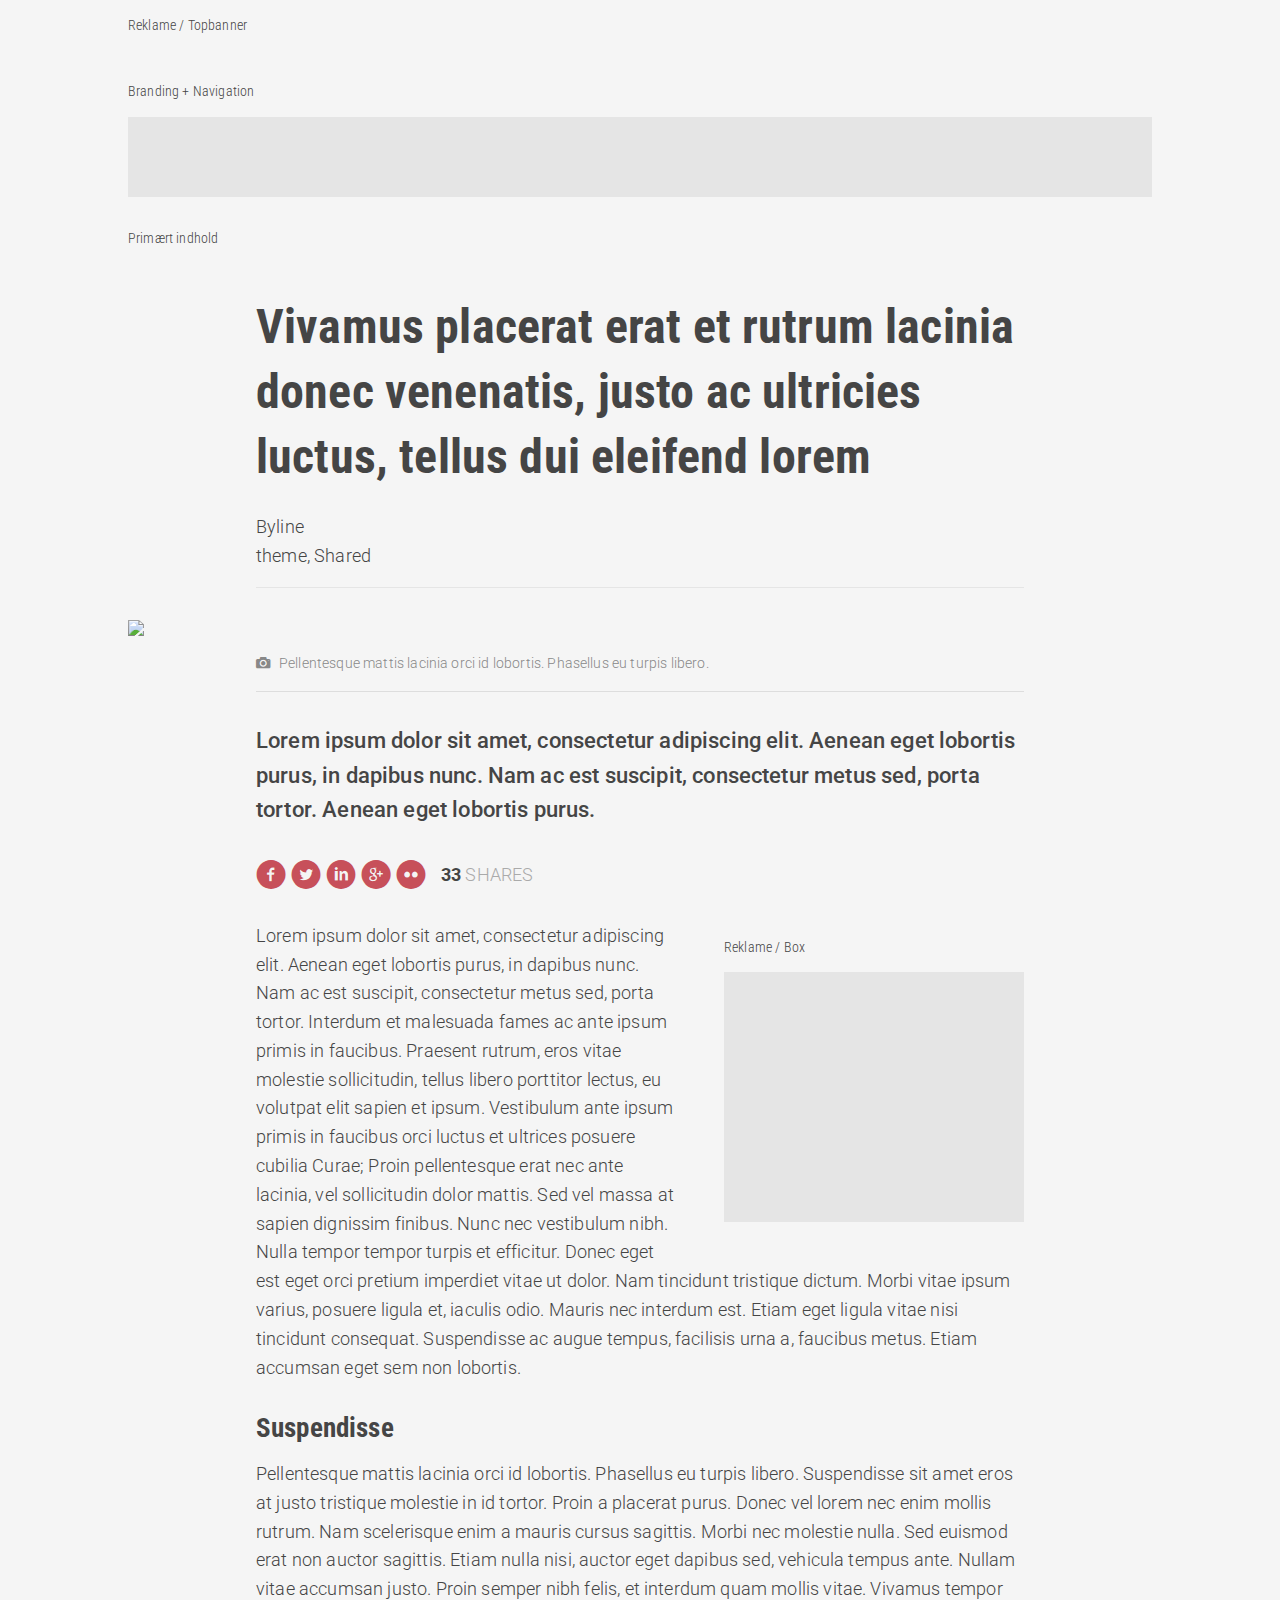
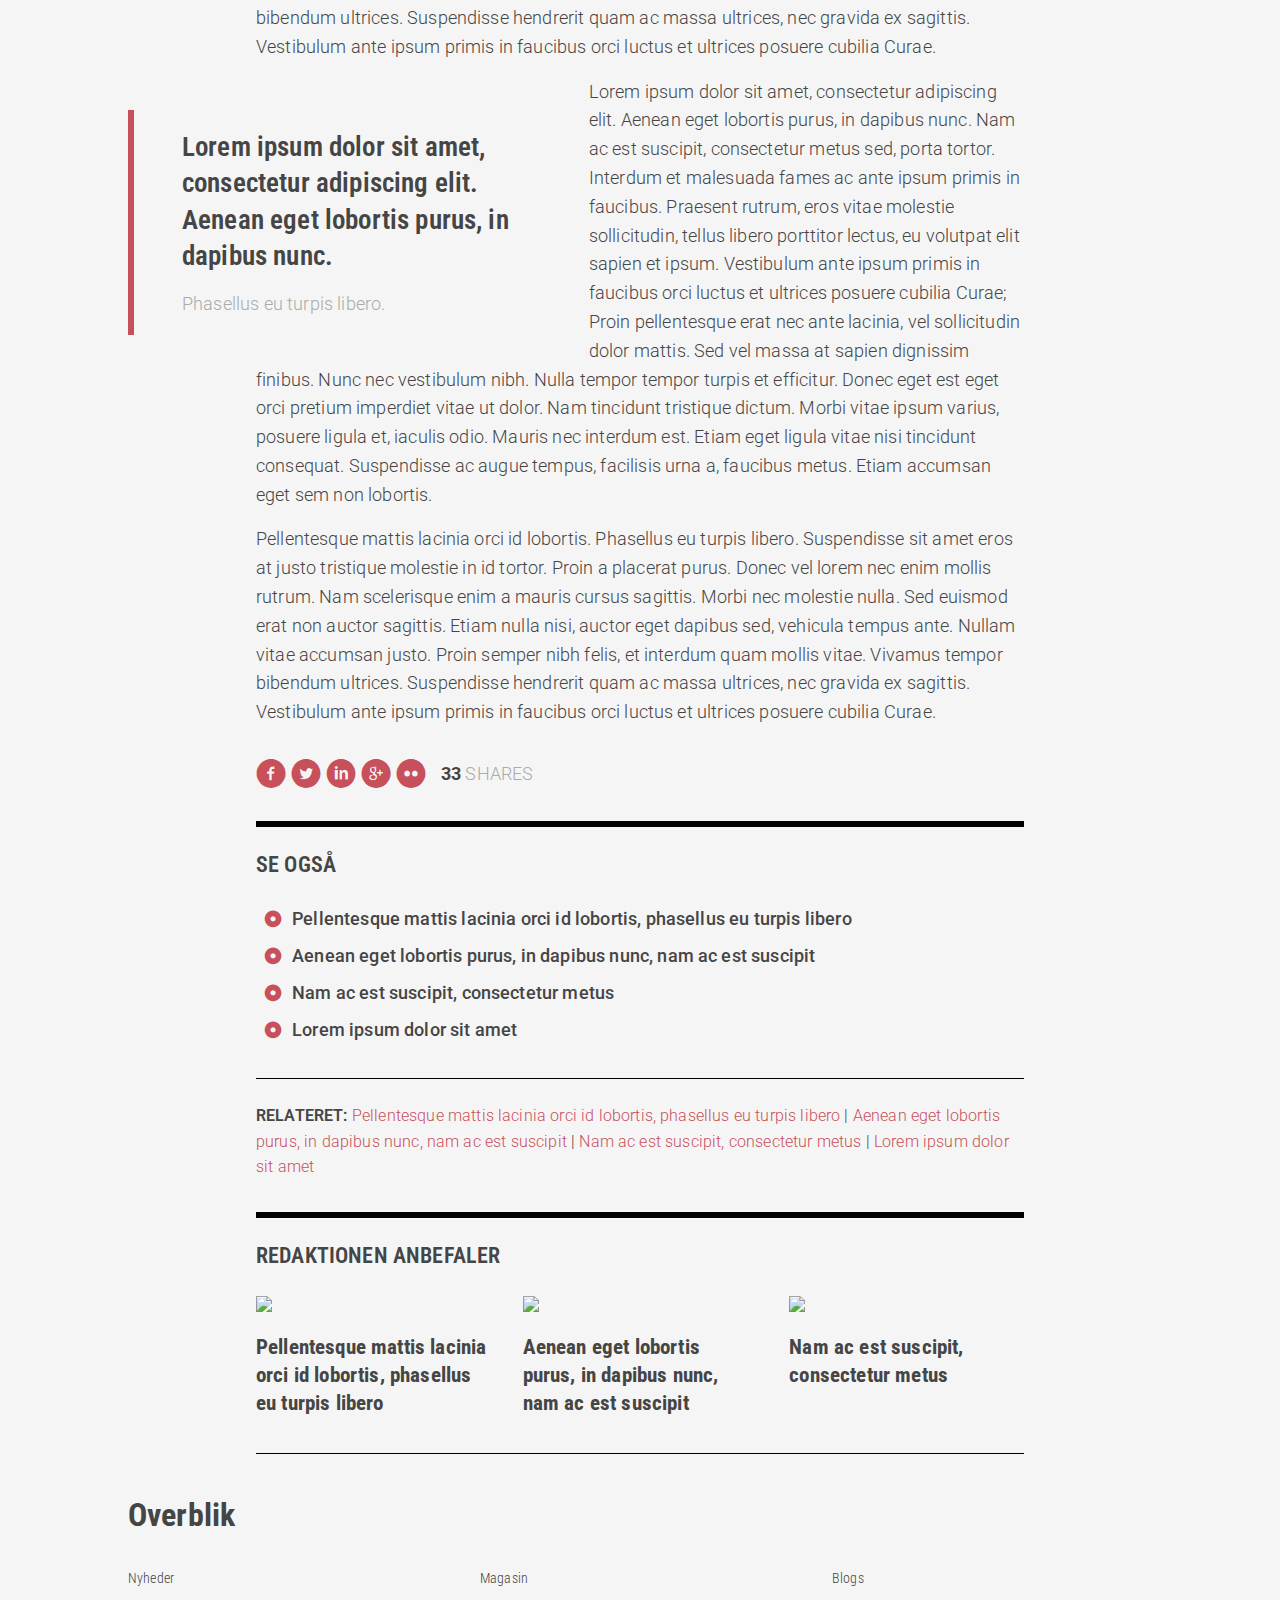
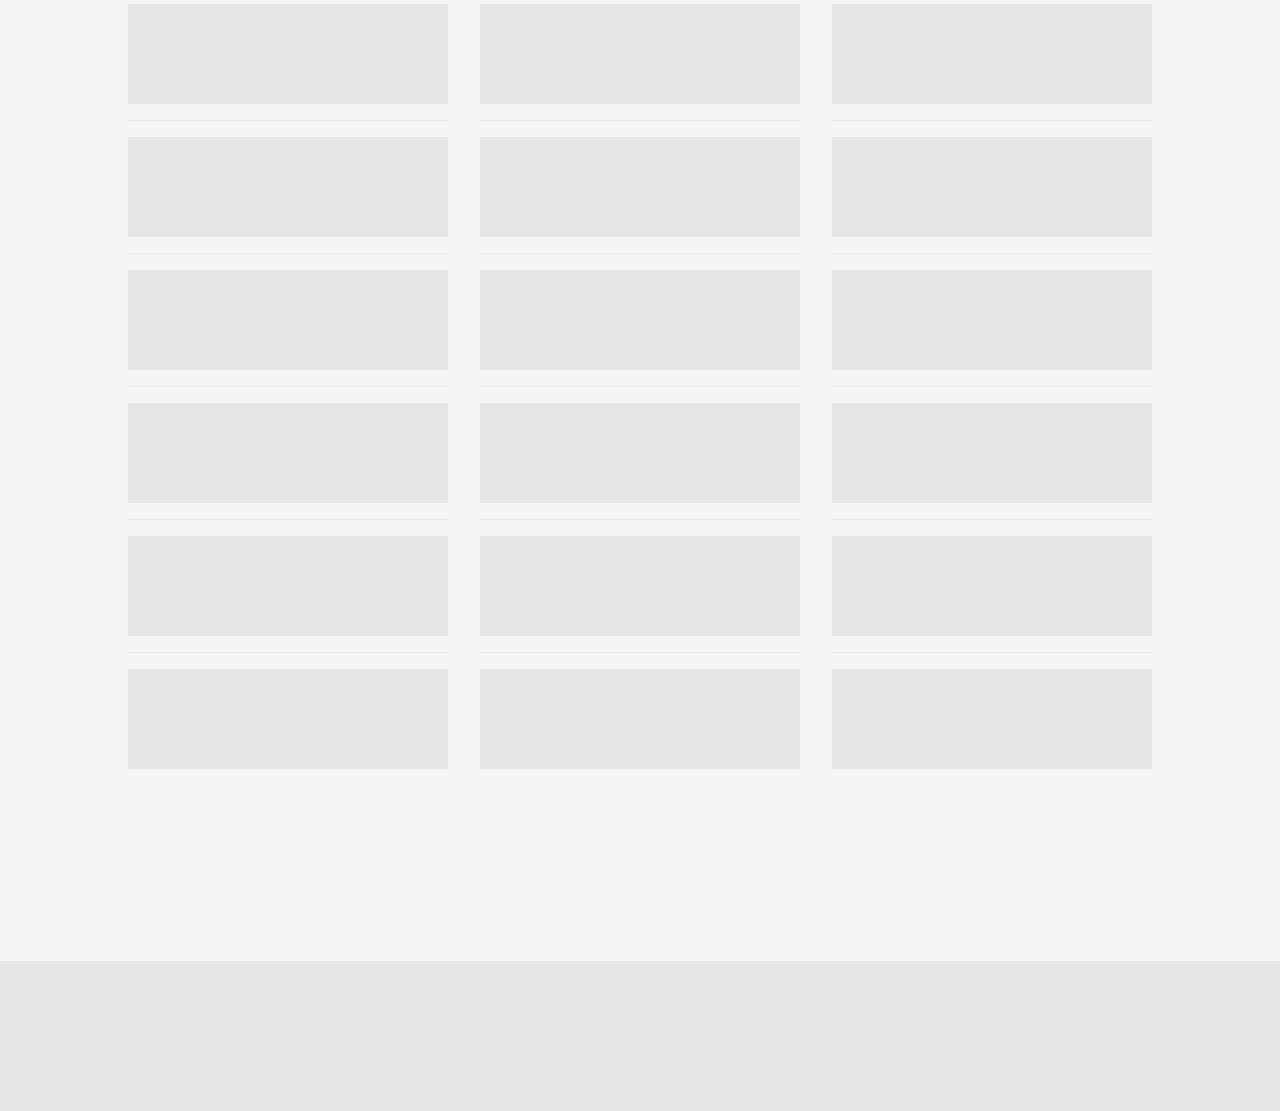
==== commit 55fd89d0: "social icons / node--article" ====
--- a/node--article.html
+++ b/node--article.html
@@ -39,182 +39,218 @@
 
     <div id="frontpage" class="container">
 
-                  <article>
-                    <div class="frame--header">
-                        <h2 class="block-title"><a href="#!">Primært indhold</a></h2></div>
-
-                        <div class="article--full__header">
-                          <div class="article--full__title"><h1>Vivamus placerat erat et rutrum lacinia donec venenatis, justo ac ultricies luctus, tellus dui eleifend lorem</h1></div>
-                          <div class="article--full__meta">Date, Byline, theme, Shared</div>
+        <article>
+            <div class="frame--header">
+                <h2 class="block-title"><a href="#!">Primært indhold</a></h2></div>
+
+            <div class="article--full__header">
+                <div class="article--full__title">
+                    <h1>Vivamus placerat erat et rutrum lacinia donec venenatis, justo ac ultricies luctus, tellus dui eleifend lorem</h1></div>
+                <div class="article--full__meta">
+                    <div class="">Byline</div> theme, Shared
+                </div>
+            </div>
+
+            <div class="article--full__image">
+                <img src="http://placehold.it/1024x512">
+                <div class="article--full__image-text">
+                    <p>Pellentesque mattis lacinia orci id lobortis. Phasellus eu turpis libero.</p>
+                </div>
+            </div>
+
+            <div class="article--full__body">
+                <div class="article--full__resume">
+                    <p>Lorem ipsum dolor sit amet, consectetur adipiscing elit. Aenean eget lobortis purus, in dapibus nunc. Nam ac est suscipit, consectetur metus sed, porta tortor. Aenean eget lobortis purus.</p>
+                </div>
+                <div class="article--full__share">
+                    <div class="icon-items">
+                        <a href="#!" class="icon-item icon-item__facebook"></a>
+                        <a href="#!" class="icon-item icon-item__twitter"></a>
+                        <a href="#!" class="icon-item icon-item__linkedin"></a>
+                        <a href="#!" class="icon-item icon-item__googleplus"></a>
+                        <a href="#!" class="icon-item icon-item__more-dropdown"></a>
+                        <div class="share-count"><span class="share-count__num">33</span> SHARES</div>
+                    </div>
+                </div>
+
+                <div class="article--full__advert">
+                    <div class="frame--header">
+                        <h2 class="block-title"><a href="#!">Reklame</a> / Box</h2></div>
+                    <div class="frame--item">
+                        <div class="placeholder advert--sidebar"></div>
+                    </div>
+                </div>
+                <p>Lorem ipsum dolor sit amet, consectetur adipiscing elit. Aenean eget lobortis purus, in dapibus nunc. Nam ac est suscipit, consectetur metus sed, porta tortor. Interdum et malesuada fames ac ante ipsum primis in faucibus. Praesent rutrum,
+                    eros vitae molestie sollicitudin, tellus libero porttitor lectus, eu volutpat elit sapien et ipsum. Vestibulum ante ipsum primis in faucibus orci luctus et ultrices posuere cubilia Curae; Proin pellentesque erat nec ante lacinia, vel
+                    sollicitudin dolor mattis. Sed vel massa at sapien dignissim finibus. Nunc nec vestibulum nibh. Nulla tempor tempor turpis et efficitur. Donec eget est eget orci pretium imperdiet vitae ut dolor. Nam tincidunt tristique dictum. Morbi
+                    vitae ipsum varius, posuere ligula et, iaculis odio. Mauris nec interdum est. Etiam eget ligula vitae nisi tincidunt consequat. Suspendisse ac augue tempus, facilisis urna a, faucibus metus. Etiam accumsan eget sem non lobortis.</p>
+                <h3>Suspendisse</h3>
+                <p>Pellentesque mattis lacinia orci id lobortis. Phasellus eu turpis libero. Suspendisse sit amet eros at justo tristique molestie in id tortor. Proin a placerat purus. Donec vel lorem nec enim mollis rutrum. Nam scelerisque enim a mauris
+                    cursus sagittis. Morbi nec molestie nulla. Sed euismod erat non auctor sagittis. Etiam nulla nisi, auctor eget dapibus sed, vehicula tempus ante. Nullam vitae accumsan justo. Proin semper nibh felis, et interdum quam mollis vitae.
+                    Vivamus tempor bibendum ultrices. Suspendisse hendrerit quam ac massa ultrices, nec gravida ex sagittis. Vestibulum ante ipsum primis in faucibus orci luctus et ultrices posuere cubilia Curae.</p>
+
+                <div class="article--full__quote">
+                    <p class="quote-text">Lorem ipsum dolor sit amet, consectetur adipiscing elit. Aenean eget lobortis purus, in dapibus nunc.</p>
+                    <p class="quote-sender">Phasellus eu turpis libero.</p>
+                </div>
+
+                <p>Lorem ipsum dolor sit amet, consectetur adipiscing elit. Aenean eget lobortis purus, in dapibus nunc. Nam ac est suscipit, consectetur metus sed, porta tortor. Interdum et malesuada fames ac ante ipsum primis in faucibus. Praesent rutrum,
+                    eros vitae molestie sollicitudin, tellus libero porttitor lectus, eu volutpat elit sapien et ipsum. Vestibulum ante ipsum primis in faucibus orci luctus et ultrices posuere cubilia Curae; Proin pellentesque erat nec ante lacinia, vel
+                    sollicitudin dolor mattis. Sed vel massa at sapien dignissim finibus. Nunc nec vestibulum nibh. Nulla tempor tempor turpis et efficitur. Donec eget est eget orci pretium imperdiet vitae ut dolor. Nam tincidunt tristique dictum. Morbi
+                    vitae ipsum varius, posuere ligula et, iaculis odio. Mauris nec interdum est. Etiam eget ligula vitae nisi tincidunt consequat. Suspendisse ac augue tempus, facilisis urna a, faucibus metus. Etiam accumsan eget sem non lobortis.</p>
+                <p>Pellentesque mattis lacinia orci id lobortis. Phasellus eu turpis libero. Suspendisse sit amet eros at justo tristique molestie in id tortor. Proin a placerat purus. Donec vel lorem nec enim mollis rutrum. Nam scelerisque enim a mauris
+                    cursus sagittis. Morbi nec molestie nulla. Sed euismod erat non auctor sagittis. Etiam nulla nisi, auctor eget dapibus sed, vehicula tempus ante. Nullam vitae accumsan justo. Proin semper nibh felis, et interdum quam mollis vitae.
+                    Vivamus tempor bibendum ultrices. Suspendisse hendrerit quam ac massa ultrices, nec gravida ex sagittis. Vestibulum ante ipsum primis in faucibus orci luctus et ultrices posuere cubilia Curae.</p>
+
+                    <div class="article--full__share">
+                        <div class="icon-items">
+                            <a href="#!" class="icon-item icon-item__facebook"></a>
+                            <a href="#!" class="icon-item icon-item__twitter"></a>
+                            <a href="#!" class="icon-item icon-item__linkedin"></a>
+                            <a href="#!" class="icon-item icon-item__googleplus"></a>
+                            <a href="#!" class="icon-item icon-item__more-dropdown"></a>
+                            <div class="share-count"><span class="share-count__num">33</span> SHARES</div>
                         </div>
-
-                        <div class="article--full__image">
-                          <img src="http://placehold.it/1024x512">
-                          <p class="article--full__image-text"><span class="icon-camera"></span> Pellentesque mattis lacinia orci id lobortis. Phasellus eu turpis libero.</p>
-                        </div>
-
-                        <div class="article--full__body">
-                          <div class="article--full__resume">
-                            <p>Lorem ipsum dolor sit amet, consectetur adipiscing elit. Aenean eget lobortis purus, in dapibus nunc. Nam ac est suscipit, consectetur metus sed, porta tortor. Aenean eget lobortis purus.</p>
-                          </div>
-                          <div class="article--full__advert">
-                              <div class="frame--header">
-                                  <h2 class="block-title"><a href="#!">Reklame</a> / Box</h2></div>
-                              <div class="frame--item">
-                                  <div class="placeholder advert--sidebar"></div>
-                              </div>
-                          </div>
-                            <p>Lorem ipsum dolor sit amet, consectetur adipiscing elit. Aenean eget lobortis purus, in dapibus nunc. Nam ac est suscipit, consectetur metus sed, porta tortor. Interdum et malesuada fames ac ante ipsum primis in faucibus. Praesent rutrum, eros vitae molestie sollicitudin, tellus libero porttitor lectus, eu volutpat elit sapien et ipsum. Vestibulum ante ipsum primis in faucibus orci luctus et ultrices posuere cubilia Curae; Proin pellentesque erat nec ante lacinia, vel sollicitudin dolor mattis. Sed vel massa at sapien dignissim finibus. Nunc nec vestibulum nibh. Nulla tempor tempor turpis et efficitur. Donec eget est eget orci pretium imperdiet vitae ut dolor. Nam tincidunt tristique dictum. Morbi vitae ipsum varius, posuere ligula et, iaculis odio. Mauris nec interdum est. Etiam eget ligula vitae nisi tincidunt consequat. Suspendisse ac augue tempus, facilisis urna a, faucibus metus. Etiam accumsan eget sem non lobortis.</p>
-                            <h3>Suspendisse</h3>
-                            <p>Pellentesque mattis lacinia orci id lobortis. Phasellus eu turpis libero. Suspendisse sit amet eros at justo tristique molestie in id tortor. Proin a placerat purus. Donec vel lorem nec enim mollis rutrum. Nam scelerisque enim a mauris cursus sagittis. Morbi nec molestie nulla. Sed euismod erat non auctor sagittis. Etiam nulla nisi, auctor eget dapibus sed, vehicula tempus ante. Nullam vitae accumsan justo. Proin semper nibh felis, et interdum quam mollis vitae. Vivamus tempor bibendum ultrices. Suspendisse hendrerit quam ac massa ultrices, nec gravida ex sagittis. Vestibulum ante ipsum primis in faucibus orci luctus et ultrices posuere cubilia Curae.</p>
-
-                            <div class="article--full__quote">
-                              <p class="quote-text">Lorem ipsum dolor sit amet, consectetur adipiscing elit. Aenean eget lobortis purus, in dapibus nunc.</p>
-                              <p class="quote-sender">Phasellus eu turpis libero.</p>
-                            </div>
-
-                            <p>Lorem ipsum dolor sit amet, consectetur adipiscing elit. Aenean eget lobortis purus, in dapibus nunc. Nam ac est suscipit, consectetur metus sed, porta tortor. Interdum et malesuada fames ac ante ipsum primis in faucibus. Praesent rutrum, eros vitae molestie sollicitudin, tellus libero porttitor lectus, eu volutpat elit sapien et ipsum. Vestibulum ante ipsum primis in faucibus orci luctus et ultrices posuere cubilia Curae; Proin pellentesque erat nec ante lacinia, vel sollicitudin dolor mattis. Sed vel massa at sapien dignissim finibus. Nunc nec vestibulum nibh. Nulla tempor tempor turpis et efficitur. Donec eget est eget orci pretium imperdiet vitae ut dolor. Nam tincidunt tristique dictum. Morbi vitae ipsum varius, posuere ligula et, iaculis odio. Mauris nec interdum est. Etiam eget ligula vitae nisi tincidunt consequat. Suspendisse ac augue tempus, facilisis urna a, faucibus metus. Etiam accumsan eget sem non lobortis.</p>
-                            <p>Pellentesque mattis lacinia orci id lobortis. Phasellus eu turpis libero. Suspendisse sit amet eros at justo tristique molestie in id tortor. Proin a placerat purus. Donec vel lorem nec enim mollis rutrum. Nam scelerisque enim a mauris cursus sagittis. Morbi nec molestie nulla. Sed euismod erat non auctor sagittis. Etiam nulla nisi, auctor eget dapibus sed, vehicula tempus ante. Nullam vitae accumsan justo. Proin semper nibh felis, et interdum quam mollis vitae. Vivamus tempor bibendum ultrices. Suspendisse hendrerit quam ac massa ultrices, nec gravida ex sagittis. Vestibulum ante ipsum primis in faucibus orci luctus et ultrices posuere cubilia Curae.</p>
-
-                          </article>
-
-<section class="attached-content-wrapper">
-    <h2 class="section--title">Se også</h2>
-    <div class="attached-content-item">
-      <span class="attached-content-item-bullet"></span>
-      <a href="#!">Pellentesque mattis lacinia orci id lobortis, phasellus eu turpis libero</a>
-    </div>
-    <div class="attached-content-item">
-      <span class="attached-content-item-bullet"></span>
-      <a href="#!">Aenean eget lobortis purus, in dapibus nunc, nam ac est suscipit</a>
-    </div>
-    <div class="attached-content-item">
-      <span class="attached-content-item-bullet"></span>
-        <a href="#!">Nam ac est suscipit, consectetur metus</a>
-    </div>
-    <div class="attached-content-item">
-      <span class="attached-content-item-bullet"></span>
-      <a href="#!">Lorem ipsum dolor sit amet</a>
-    </div>
-</section>
-
-<div class="related-content-wrapper">
-  <span class="inline-label">RELATERET:</span>
-  <a href="#!">Pellentesque mattis lacinia orci id lobortis, phasellus eu turpis libero</a> |
-  <a href="#!">Aenean eget lobortis purus, in dapibus nunc, nam ac est suscipit</a> |
-  <a href="#!">Nam ac est suscipit, consectetur metus</a> |
-  <a href="#!">Lorem ipsum dolor sit amet</a>
-</div>
-
-
-<section class="promoted-content-wrapper">
-    <h2 class="section--title">Redaktionen anbefaler</h2>
-    <div class="row">
-        <div class="promoted-content-item">
-            <span class="content-image"><img src="http://placehold.it/620x348"></span>
-            <h1><a href="#!">Pellentesque mattis lacinia orci id lobortis, phasellus eu turpis libero</a></h1>
-        </div>
-        <div class="promoted-content-item">
-            <span class="content-image"><img src="http://placehold.it/620x348"></span>
-            <h1><a href="#!">Aenean eget lobortis purus, in dapibus nunc, nam ac est suscipit</a></h1>
-        </div>
-        <div class="promoted-content-item">
-            <span class="content-image"><img src="http://placehold.it/620x348"></span>
-            <h1><a href="#!">Nam ac est suscipit, consectetur metus</a></h1>
-        </div>
-    </div>
-</section>
-
-
-
-
-
-
-
-    <div class="clearfix mxn2">
-        <div class="page-section page-section--overview">
-            <div class="sm-col sm-col-12 px2">
-                <h2 class="block-title"><a href="#!">Overblik</a></h2>
-            </div>
-        </div>
-        <div class="sm-col sm-col-4 px2">
-            <div class="frame--wrapper">
-                <div class="frame--header">
-                    <h2 class="block-title"><a href="#!">Nyheder</a></h2></div>
-                <div class="frame--item">
-                    <div class="placeholder article--teaser__small"></div>
-                </div>
-                <div class="frame--item">
-                    <div class="placeholder article--teaser__small"></div>
-                </div>
-                <div class="frame--item">
-                    <div class="placeholder article--teaser__small"></div>
-                </div>
-                <div class="frame--item">
-                    <div class="placeholder article--teaser__small"></div>
-                </div>
-                <div class="frame--item">
-                    <div class="placeholder article--teaser__small"></div>
-                </div>
-                <div class="frame--item">
-                    <div class="placeholder article--teaser__small"></div>
-                </div>
-            </div>
-        </div>
-        <div class="sm-col sm-col-4 px2">
-            <div class="frame--wrapper">
-                <div class="frame--header">
-                    <h2 class="block-title"><a href="#!">Magasin</a></h2></div>
-                <div class="frame--item">
-                    <div class="placeholder article--teaser__small"></div>
-                </div>
-                <div class="frame--item">
-                    <div class="placeholder article--teaser__small"></div>
-                </div>
-                <div class="frame--item">
-                    <div class="placeholder article--teaser__small"></div>
-                </div>
-                <div class="frame--item">
-                    <div class="placeholder article--teaser__small"></div>
-                </div>
-                <div class="frame--item">
-                    <div class="placeholder article--teaser__small"></div>
-                </div>
-                <div class="frame--item">
-                    <div class="placeholder article--teaser__small"></div>
-                </div>
-            </div>
-        </div>
-        <div class="sm-col sm-col-4 px2">
-            <div class="frame--wrapper">
-                <div class="frame--header">
-                    <h2 class="block-title"><a href="#!">Blogs</a></h2></div>
-                <div class="frame--item">
-                    <div class="placeholder article--teaser__small"></div>
-                </div>
-                <div class="frame--item">
-                    <div class="placeholder article--teaser__small"></div>
-                </div>
-                <div class="frame--item">
-                    <div class="placeholder article--teaser__small"></div>
-                </div>
-                <div class="frame--item">
-                    <div class="placeholder article--teaser__small"></div>
-                </div>
-                <div class="frame--item">
-                    <div class="placeholder article--teaser__small"></div>
-                </div>
-                <div class="frame--item">
-                    <div class="placeholder article--teaser__small"></div>
-                </div>
-            </div>
-        </div>
-
-
-    </div>
-    <!-- Page-section END -->
-    </div>
-    <!-- Clearix END -->
+                    </div>
+        </article>
+
+        <section class="attached-content-wrapper">
+            <h2 class="section--title">Se også</h2>
+            <div class="attached-content-item">
+                <span class="attached-content-item-bullet"></span>
+                <a href="#!">Pellentesque mattis lacinia orci id lobortis, phasellus eu turpis libero</a>
+            </div>
+            <div class="attached-content-item">
+                <span class="attached-content-item-bullet"></span>
+                <a href="#!">Aenean eget lobortis purus, in dapibus nunc, nam ac est suscipit</a>
+            </div>
+            <div class="attached-content-item">
+                <span class="attached-content-item-bullet"></span>
+                <a href="#!">Nam ac est suscipit, consectetur metus</a>
+            </div>
+            <div class="attached-content-item">
+                <span class="attached-content-item-bullet"></span>
+                <a href="#!">Lorem ipsum dolor sit amet</a>
+            </div>
+        </section>
+
+        <div class="related-content-wrapper">
+            <span class="inline-label">RELATERET:</span>
+            <a href="#!">Pellentesque mattis lacinia orci id lobortis, phasellus eu turpis libero</a> |
+            <a href="#!">Aenean eget lobortis purus, in dapibus nunc, nam ac est suscipit</a> |
+            <a href="#!">Nam ac est suscipit, consectetur metus</a> |
+            <a href="#!">Lorem ipsum dolor sit amet</a>
+        </div>
+
+
+        <section class="promoted-content-wrapper">
+            <h2 class="section--title">Redaktionen anbefaler</h2>
+            <div class="row">
+                <div class="promoted-content-item">
+                    <span class="content-image"><img src="http://placehold.it/620x348"></span>
+                    <h1><a href="#!">Pellentesque mattis lacinia orci id lobortis, phasellus eu turpis libero</a></h1>
+                </div>
+                <div class="promoted-content-item">
+                    <span class="content-image"><img src="http://placehold.it/620x348"></span>
+                    <h1><a href="#!">Aenean eget lobortis purus, in dapibus nunc, nam ac est suscipit</a></h1>
+                </div>
+                <div class="promoted-content-item">
+                    <span class="content-image"><img src="http://placehold.it/620x348"></span>
+                    <h1><a href="#!">Nam ac est suscipit, consectetur metus</a></h1>
+                </div>
+            </div>
+        </section>
+
+
+
+
+
+
+
+        <div class="clearfix mxn2">
+            <div class="page-section page-section--overview">
+                <div class="sm-col sm-col-12 px2">
+                    <h2 class="block-title"><a href="#!">Overblik</a></h2>
+                </div>
+            </div>
+            <div class="sm-col sm-col-4 px2">
+                <div class="frame--wrapper">
+                    <div class="frame--header">
+                        <h2 class="block-title"><a href="#!">Nyheder</a></h2></div>
+                    <div class="frame--item">
+                        <div class="placeholder article--teaser__small"></div>
+                    </div>
+                    <div class="frame--item">
+                        <div class="placeholder article--teaser__small"></div>
+                    </div>
+                    <div class="frame--item">
+                        <div class="placeholder article--teaser__small"></div>
+                    </div>
+                    <div class="frame--item">
+                        <div class="placeholder article--teaser__small"></div>
+                    </div>
+                    <div class="frame--item">
+                        <div class="placeholder article--teaser__small"></div>
+                    </div>
+                    <div class="frame--item">
+                        <div class="placeholder article--teaser__small"></div>
+                    </div>
+                </div>
+            </div>
+            <div class="sm-col sm-col-4 px2">
+                <div class="frame--wrapper">
+                    <div class="frame--header">
+                        <h2 class="block-title"><a href="#!">Magasin</a></h2></div>
+                    <div class="frame--item">
+                        <div class="placeholder article--teaser__small"></div>
+                    </div>
+                    <div class="frame--item">
+                        <div class="placeholder article--teaser__small"></div>
+                    </div>
+                    <div class="frame--item">
+                        <div class="placeholder article--teaser__small"></div>
+                    </div>
+                    <div class="frame--item">
+                        <div class="placeholder article--teaser__small"></div>
+                    </div>
+                    <div class="frame--item">
+                        <div class="placeholder article--teaser__small"></div>
+                    </div>
+                    <div class="frame--item">
+                        <div class="placeholder article--teaser__small"></div>
+                    </div>
+                </div>
+            </div>
+            <div class="sm-col sm-col-4 px2">
+                <div class="frame--wrapper">
+                    <div class="frame--header">
+                        <h2 class="block-title"><a href="#!">Blogs</a></h2></div>
+                    <div class="frame--item">
+                        <div class="placeholder article--teaser__small"></div>
+                    </div>
+                    <div class="frame--item">
+                        <div class="placeholder article--teaser__small"></div>
+                    </div>
+                    <div class="frame--item">
+                        <div class="placeholder article--teaser__small"></div>
+                    </div>
+                    <div class="frame--item">
+                        <div class="placeholder article--teaser__small"></div>
+                    </div>
+                    <div class="frame--item">
+                        <div class="placeholder article--teaser__small"></div>
+                    </div>
+                    <div class="frame--item">
+                        <div class="placeholder article--teaser__small"></div>
+                    </div>
+                </div>
+            </div>
+
+
+        </div>
+        <!-- Page-section END -->
+        </div>
+        <!-- Clearix END -->
 
     </div>
     <!-- Container END -->
--- a/css/main.css
+++ b/css/main.css
@@ -1 +1 @@
-﻿/*! normalize.css v3.0.2 | MIT License | git.io/normalize */@import url(https://fonts.googleapis.com/css?family=Roboto:400,400italic,500,500italic,700,700italic,900,900italic,300italic,300,100italic,100|Roboto+Slab:400,100,300,700);@import url(https://fonts.googleapis.com/css?family=Roboto+Condensed:400,300,300italic,400italic,700,700italic);html{font-family:sans-serif;-ms-text-size-adjust:100%;-webkit-text-size-adjust:100%}body{margin:0}article,aside,details,figcaption,figure,footer,header,hgroup,main,menu,nav,section,summary{display:block}audio,canvas,progress,video{display:inline-block;vertical-align:baseline}audio:not([controls]){display:none;height:0}[hidden],template{display:none}a{background-color:transparent}a:active,a:hover{outline:0}abbr[title]{border-bottom:1px dotted}b,strong{font-weight:bold}dfn{font-style:italic}h1{font-size:2em;margin:0.67em 0}mark{background:#ff0;color:#000}small{font-size:80%}sub,sup{font-size:75%;line-height:0;position:relative;vertical-align:baseline}sup{top:-0.5em}sub{bottom:-0.25em}img{border:0}svg:not(:root){overflow:hidden}figure{margin:1em 40px}hr{-moz-box-sizing:content-box;box-sizing:content-box;height:0}pre{overflow:auto}code,kbd,pre,samp{font-family:monospace, monospace;font-size:1em}button,input,optgroup,select,textarea{color:inherit;font:inherit;margin:0}button{overflow:visible}button,select{text-transform:none}button,html input[type="button"],input[type="reset"],input[type="submit"]{-webkit-appearance:button;cursor:pointer}button[disabled],html input[disabled]{cursor:default}button::-moz-focus-inner,input::-moz-focus-inner{border:0;padding:0}input{line-height:normal}input[type="checkbox"],input[type="radio"]{box-sizing:border-box;padding:0}input[type="number"]::-webkit-inner-spin-button,input[type="number"]::-webkit-outer-spin-button{height:auto}input[type="search"]{-webkit-appearance:textfield;-moz-box-sizing:content-box;-webkit-box-sizing:content-box;box-sizing:content-box}input[type="search"]::-webkit-search-cancel-button,input[type="search"]::-webkit-search-decoration{-webkit-appearance:none}fieldset{border:1px solid #c0c0c0;margin:0 2px;padding:0.35em 0.625em 0.75em}legend{border:0;padding:0}textarea{overflow:auto}optgroup{font-weight:bold}table{border-collapse:collapse;border-spacing:0}td,th{padding:0}body{margin:0}img{max-width:100%}svg{max-height:100%}input,select,textarea,fieldset{font-family:inherit;font-size:1rem;box-sizing:border-box;margin-top:0;margin-bottom:0}label{vertical-align:middle}input[type=text],input[type=date],input[type=datetime],input[type=datetime-local],input[type=email],input[type=month],input[type=number],input[type=password],input[type=search],input[type=tel],input[type=time],input[type=url],input[type=week]{height:2.25rem;padding:0.5rem 0.5rem;vertical-align:middle;-webkit-appearance:none}select{line-height:1.75;padding:0.5rem 0.5rem}select:not([multiple]){height:2.25rem;vertical-align:middle}textarea{line-height:1.75;padding:0.5rem 0.5rem}table{border-collapse:separate;border-spacing:0;max-width:100%;width:100%}th{text-align:left;font-weight:bold}th,td{padding:0.25rem 1rem;line-height:inherit}th{vertical-align:bottom}td{vertical-align:top}body{font-family:"Helvetica Neue",Helvetica,sans-serif;line-height:1.5;font-size:100%}h1,h2,h3,h4,h5,h6{font-family:"Helvetica Neue",Helvetica,sans-serif;font-weight:bold;line-height:1.25;margin-top:1em;margin-bottom:0.5em}p{margin-top:0;margin-bottom:1rem}dl,ol,ul{margin-top:0;margin-bottom:1rem}pre,code,samp{font-family:"Source Code Pro",Consolas,monospace;font-size:inherit}pre{margin-top:0;margin-bottom:1rem;overflow-x:scroll}h1{font-size:2rem}h2{font-size:1.5rem}h3{font-size:1.25rem}h4{font-size:1rem}h5{font-size:0.875rem}h6{font-size:0.75rem}body{color:#111;background-color:#fff}a{color:#0074d9;text-decoration:none}a:hover{text-decoration:underline}pre,code{background-color:transparent;border-radius:3px}hr{border:0;border-bottom-style:solid;border-bottom-width:1px;border-bottom-color:rgba(0,0,0,0.125)}.field{border-style:solid;border-width:1px;border-color:rgba(0,0,0,0.125);border-radius:3px}.field:focus,.field.is-focused{outline:none;border-color:#0074d9;box-shadow:0 0 0 2px color(#0074d9 a(0.5))}.field:disabled,.field.is-disabled{background-color:rgba(0,0,0,0.125);opacity:.5}.field:read-only:not(select),.field.is-read-only{background-color:rgba(0,0,0,0.125)}.field.is-success{border-color:#2ecc40}.field.is-success:focus,.field.is-success.is-focused{box-shadow:0 0 0 2px color(#2ecc40 a(0.5))}.field.is-warning{border-color:#ffdc00}.field.is-warning:focus,.field.is-warning.is-focused{box-shadow:0 0 0 2px color(#ffdc00 a(0.5))}.field:invalid,.field.is-error{border-color:#ff4136}.field:invalid:focus,.field:invalid.is-focused,.field.is-error:focus,.field.is-error.is-focused{box-shadow:0 0 0 2px color(#ff4136 a(0.5))}.table-light th,.table-light td{border-bottom-width:1px;border-bottom-style:solid;border-bottom-color:rgba(0,0,0,0.125)}.table-light tr:last-child td{border-bottom:0}.btn{font-family:inherit;font-size:inherit;font-weight:bold;text-decoration:none;cursor:pointer;display:inline-block;line-height:1.125rem;padding:0.5rem 1rem;margin:0;height:auto;border:1px solid transparent;vertical-align:middle;-webkit-appearance:none;color:inherit;background-color:transparent}.btn:hover{text-decoration:none}.btn:focus{outline:none;border-color:rgba(0,0,0,0.125);box-shadow:0 0 0 3px rgba(0,0,0,0.25)}::-moz-focus-inner{border:0;padding:0}.btn-primary{color:#fff;background-color:#0074d9;border-radius:3px}.btn-primary:hover{box-shadow:inset 0 0 0 20rem rgba(0,0,0,0.0625)}.btn-primary:active{box-shadow:inset 0 0 0 20rem rgba(0,0,0,0.125),inset 0 3px 4px 0 rgba(0,0,0,0.25),0 0 1px rgba(0,0,0,0.125)}.btn-primary:disabled,.btn-primary.is-disabled{opacity:.5}.btn-outline,.btn-outline:hover{border-color:currentcolor}.btn-outline{border-radius:3px}.btn-outline:hover{box-shadow:inset 0 0 0 20rem rgba(0,0,0,0.0625)}.btn-outline:active{box-shadow:inset 0 0 0 20rem rgba(0,0,0,0.125),inset 0 3px 4px 0 rgba(0,0,0,0.25),0 0 1px rgba(0,0,0,0.125)}.btn-outline:disabled,.btn-outline.is-disabled{opacity:.5}.h1{font-size:2rem}.h2{font-size:1.5rem}.h3{font-size:1.25rem}.h4{font-size:1rem}.h5{font-size:0.875rem}.h6{font-size:0.75rem}.bold{font-weight:bold}.regular{font-weight:normal}.italic{font-style:italic}.caps{text-transform:uppercase;letter-spacing:.2em}.left-align{text-align:left}.center{text-align:center}.right-align{text-align:right}.justify{text-align:justify}.nowrap{white-space:nowrap}.break-word{word-wrap:break-word}.truncate{max-width:100%;overflow:hidden;text-overflow:ellipsis;white-space:nowrap}.list-reset{list-style:none;padding-left:0}.inline{display:inline}.block{display:block}.inline-block{display:inline-block}.table{display:table}.table-cell{display:table-cell}.overflow-hidden{overflow:hidden}.overflow-scroll{overflow:scroll}.overflow-auto{overflow:auto}.clearfix:before,.clearfix:after{content:" ";display:table}.clearfix:after{clear:both}.left{float:left}.right{float:right}.fit{max-width:100%}.border-box{box-sizing:border-box}.align-baseline{vertical-align:baseline}.align-top{vertical-align:top}.align-middle{vertical-align:middle}.align-bottom{vertical-align:bottom}.m0{margin:0}.mt0{margin-top:0}.mr0{margin-right:0}.mb0{margin-bottom:0}.ml0{margin-left:0}.m1{margin:0.5rem}.mt1{margin-top:0.5rem}.mr1{margin-right:0.5rem}.mb1{margin-bottom:0.5rem}.ml1{margin-left:0.5rem}.m2{margin:1rem}.mt2{margin-top:1rem}.mr2{margin-right:1rem}.mb2{margin-bottom:1rem}.ml2{margin-left:1rem}.m3{margin:2rem}.mt3{margin-top:2rem}.mr3{margin-right:2rem}.mb3{margin-bottom:2rem}.ml3{margin-left:2rem}.m4{margin:4rem}.mt4{margin-top:4rem}.mr4{margin-right:4rem}.mb4{margin-bottom:4rem}.ml4{margin-left:4rem}.mxn1{margin-left:-0.5rem;margin-right:-0.5rem}.mxn2{margin-left:-1rem;margin-right:-1rem}.mxn3{margin-left:-2rem;margin-right:-2rem}.mxn4{margin-left:-4rem;margin-right:-4rem}.mx-auto{margin-left:auto;margin-right:auto}.p0{padding:0}.p1{padding:0.5rem}.py1{padding-top:0.5rem;padding-bottom:0.5rem}.px1{padding-left:0.5rem;padding-right:0.5rem}.p2{padding:1rem}.py2{padding-top:1rem;padding-bottom:1rem}.px2{padding-left:1rem;padding-right:1rem}.p3{padding:2rem}.py3{padding-top:2rem;padding-bottom:2rem}.px3{padding-left:2rem;padding-right:2rem}.p4{padding:4rem}.py4{padding-top:4rem;padding-bottom:4rem}.px4{padding-left:4rem;padding-right:4rem}.relative{position:relative}.absolute{position:absolute}.fixed{position:fixed}.top-0{top:0}.right-0{right:0}.bottom-0{bottom:0}.left-0{left:0}.z1{z-index:1}.z2{z-index:2}.z3{z-index:3}.z4{z-index:4}.sm-show,.md-show,.lg-show{display:none !important}@media (min-width: 40em){.sm-show{display:block !important}}@media (min-width: 52em){.md-show{display:block !important}}@media (min-width: 64em){.lg-show{display:block !important}}@media (min-width: 40em){.sm-hide{display:none !important}}@media (min-width: 52em){.md-hide{display:none !important}}@media (min-width: 64em){.lg-hide{display:none !important}}.display-none{display:none !important}.hide{position:absolute !important;height:1px;width:1px;overflow:hidden;clip:rect(1px, 1px, 1px, 1px)}.container{max-width:64em;margin-left:auto;margin-right:auto}.col{float:left;box-sizing:border-box}.col-right{float:right;box-sizing:border-box}.col-1{width:8.33333%}.col-2{width:16.66667%}.col-3{width:25%}.col-4{width:33.33333%}.col-5{width:41.66667%}.col-6{width:50%}.col-7{width:58.33333%}.col-8{width:66.66667%}.col-9{width:75%}.col-10{width:83.33333%}.col-11{width:91.66667%}.col-12{width:100%}@media (min-width: 40em){.sm-col{float:left;box-sizing:border-box}.sm-col-right{float:right;box-sizing:border-box}.sm-col-1{width:8.33333%}.sm-col-2{width:16.66667%}.sm-col-3{width:25%}.sm-col-4{width:33.33333%}.sm-col-5{width:41.66667%}.sm-col-6{width:50%}.sm-col-7{width:58.33333%}.sm-col-8{width:66.66667%}.sm-col-9{width:75%}.sm-col-10{width:83.33333%}.sm-col-11{width:91.66667%}.sm-col-12{width:100%}}@media (min-width: 52em){.md-col{float:left;box-sizing:border-box}.md-col-right{float:right;box-sizing:border-box}.md-col-1{width:8.33333%}.md-col-2{width:16.66667%}.md-col-3{width:25%}.md-col-4{width:33.33333%}.md-col-5{width:41.66667%}.md-col-6{width:50%}.md-col-7{width:58.33333%}.md-col-8{width:66.66667%}.md-col-9{width:75%}.md-col-10{width:83.33333%}.md-col-11{width:91.66667%}.md-col-12{width:100%}}@media (min-width: 64em){.lg-col{float:left;box-sizing:border-box}.lg-col-right{float:right;box-sizing:border-box}.lg-col-1{width:8.33333%}.lg-col-2{width:16.66667%}.lg-col-3{width:25%}.lg-col-4{width:33.33333%}.lg-col-5{width:41.66667%}.lg-col-6{width:50%}.lg-col-7{width:58.33333%}.lg-col-8{width:66.66667%}.lg-col-9{width:75%}.lg-col-10{width:83.33333%}.lg-col-11{width:91.66667%}.lg-col-12{width:100%}}.flex{display:-webkit-box;display:-webkit-flex;display:-ms-flexbox;display:flex}.flex-column{-webkit-box-orient:vertical;-webkit-box-direction:normal;-webkit-flex-direction:column;-ms-flex-direction:column;flex-direction:column}.flex-wrap{-webkit-flex-wrap:wrap;-ms-flex-wrap:wrap;flex-wrap:wrap}.flex-center{-webkit-box-align:center;-webkit-align-items:center;-ms-flex-align:center;align-items:center}.flex-baseline{-webkit-box-align:baseline;-webkit-align-items:baseline;-ms-flex-align:baseline;align-items:baseline}.flex-stretch{-webkit-box-align:stretch;-webkit-align-items:stretch;-ms-flex-align:stretch;align-items:stretch}.flex-start{-webkit-box-align:start;-webkit-align-items:flex-start;-ms-flex-align:start;align-items:flex-start}.flex-end{-webkit-box-align:end;-webkit-align-items:flex-end;-ms-flex-align:end;align-items:flex-end}.flex-justify{-webkit-box-pack:justify;-webkit-justify-content:space-between;-ms-flex-pack:justify;justify-content:space-between}.flex-auto{-webkit-box-flex:1;-webkit-flex:1 1 auto;-ms-flex:1 1 auto;flex:1 1 auto;min-width:0;min-height:0}.flex-grow{-webkit-box-flex:1;-webkit-flex:1 0 auto;-ms-flex:1 0 auto;flex:1 0 auto}.flex-none{-webkit-box-flex:0;-webkit-flex:none;-ms-flex:none;flex:none}.flex-first{-webkit-box-ordinal-group:0;-webkit-order:-1;-ms-flex-order:-1;order:-1}.flex-last{-webkit-box-ordinal-group:100000;-webkit-order:99999;-ms-flex-order:99999;order:99999}@media (min-width: 40em){.sm-flex{display:-webkit-box;display:-webkit-flex;display:-ms-flexbox;display:flex}}@media (min-width: 52em){.md-flex{display:-webkit-box;display:-webkit-flex;display:-ms-flexbox;display:flex}}@media (min-width: 64em){.lg-flex{display:-webkit-box;display:-webkit-flex;display:-ms-flexbox;display:flex}}.border{border-style:solid;border-width:1px;border-color:rgba(0,0,0,0.125)}.border-top{border-top-style:solid;border-top-width:1px;border-top-color:rgba(0,0,0,0.125)}.border-right{border-right-style:solid;border-right-width:1px;border-right-color:rgba(0,0,0,0.125)}.border-bottom{border-bottom-style:solid;border-bottom-width:1px;border-bottom-color:rgba(0,0,0,0.125)}.border-left{border-left-style:solid;border-left-width:1px;border-left-color:rgba(0,0,0,0.125)}.border-none{border:0}.rounded{border-radius:3px}.circle{border-radius:50%}.rounded-top{border-radius:3px 3px 0 0}.rounded-right{border-radius:0 3px 3px 0}.rounded-bottom{border-radius:0 0 3px 3px}.rounded-left{border-radius:3px 0 0 3px}.not-rounded{border-radius:0}.black{color:#111}.gray{color:#aaa}.silver{color:#ddd}.white{color:#fff}.aqua{color:#7fdbff}.blue{color:#0074d9}.navy{color:#001f3f}.teal{color:#39cccc}.green{color:#2ecc40}.olive{color:#3d9970}.lime{color:#01ff70}.yellow{color:#ffdc00}.orange{color:#ff851b}.red{color:#ff4136}.fuchsia{color:#f012be}.purple{color:#b10dc9}.maroon{color:#85144b}.color-inherit{color:inherit}.muted{opacity:.5}.bg-black{background-color:#111}.bg-gray{background-color:#aaa}.bg-silver{background-color:#ddd}.bg-white{background-color:#fff}.bg-aqua{background-color:#7fdbff}.bg-blue{background-color:#0074d9}.bg-navy{background-color:#001f3f}.bg-teal{background-color:#39cccc}.bg-green{background-color:#2ecc40}.bg-olive{background-color:#3d9970}.bg-lime{background-color:#01ff70}.bg-yellow{background-color:#ffdc00}.bg-orange{background-color:#ff851b}.bg-red{background-color:#ff4136}.bg-fuchsia{background-color:#f012be}.bg-purple{background-color:#b10dc9}.bg-maroon{background-color:#85144b}.bg-darken-1{background-color:rgba(0,0,0,0.0625)}.bg-darken-2{background-color:rgba(0,0,0,0.125)}.bg-darken-3{background-color:rgba(0,0,0,0.25)}.bg-darken-4{background-color:rgba(0,0,0,0.5)}.bg-lighten-1{background-color:rgba(255,255,255,0.0625)}.bg-lighten-2{background-color:rgba(255,255,255,0.125)}.bg-lighten-3{background-color:rgba(255,255,255,0.25)}.bg-lighten-4{background-color:rgba(255,255,255,0.5)}.bg-cover{background-size:cover}.bg-contain{background-size:contain}.bg-center{background-position:center}.bg-top{background-position:top}.bg-right{background-position:right}.bg-bottom{background-position:bottom}.bg-left{background-position:left}.border-black{border-color:#111}.border-gray{border-color:#aaa}.border-silver{border-color:#ddd}.border-white{border-color:#fff}.border-aqua{border-color:#7fdbff}.border-blue{border-color:#0074d9}.border-navy{border-color:#001f3f}.border-teal{border-color:#39cccc}.border-green{border-color:#2ecc40}.border-olive{border-color:#3d9970}.border-lime{border-color:#01ff70}.border-yellow{border-color:#ffdc00}.border-orange{border-color:#ff851b}.border-red{border-color:#ff4136}.border-fuchsia{border-color:#f012be}.border-purple{border-color:#b10dc9}.border-maroon{border-color:#85144b}.border-darken-1{border-color:rgba(0,0,0,0.0625)}.border-darken-2{border-color:rgba(0,0,0,0.125)}.border-darken-3{border-color:rgba(0,0,0,0.25)}.border-darken-4{border-color:rgba(0,0,0,0.5)}.border-lighten-1{border-color:rgba(255,255,255,0.0625)}.border-lighten-2{border-color:rgba(255,255,255,0.125)}.border-lighten-3{border-color:rgba(255,255,255,0.25)}.border-lighten-4{border-color:rgba(255,255,255,0.5)}.btn-small{padding:0.25rem 0.5rem}.btn-big{padding:1rem 1.25rem}.btn-narrow{padding-left:0.5rem;padding-right:0.5rem}.field-dark{color:white;background-color:rgba(0,0,0,0.25);border:1px solid rgba(0,0,0,0.0625);border-radius:3px}.field-dark::-webkit-input-placeholder{color:#FFFFFF;color:rgba(255,255,255,0.75)}.field-dark::-moz-placeholder{color:#FFFFFF;color:rgba(255,255,255,0.75)}.field-dark:-ms-input-placeholder{color:#FFFFFF;color:rgba(255,255,255,0.75)}.field-dark::placeholder{color:#FFFFFF;color:rgba(255,255,255,0.75)}.field-dark:focus{outline:0;border:1px solid #FFFFFF;border:1px solid rgba(255,255,255,0.5);box-shadow:0 0 0 2px rgba(255,255,255,0.25)}.field-dark:read-only:not(select){background-color:#FFFFFF;background-color:rgba(255,255,255,0.25)}.field-dark.is-success{border-color:#2ecc40}.field-dark.is-success:focus{box-shadow:0 0 0 2px color(#2ecc40 a(0.5))}.field-dark.is-warning{border-color:#ffdc00}.field-dark.is-warning:focus{box-shadow:0 0 0 2px color(#ffdc00 a(0.5))}.field-dark:invalid,.field-dark.is-error{border-color:#ff4136}.field-dark.is-error:focus{box-shadow:0 0 0 2px color(#ff4136 a(0.5))}.range-light{color:inherit;background-color:transparent;-webkit-appearance:none}.range-light::-webkit-slider-thumb{-webkit-appearance:none;border-radius:3px;background-color:currentcolor}.range-light::-moz-range-thumb{border-radius:3px;border-color:transparent;border-width:0;background-color:currentcolor}.range-light::-webkit-slider-runnable-track{border-radius:3px;background-color:rgba(0,0,0,0.25)}.range-light::-moz-range-track{border-radius:3px;background-color:rgba(0,0,0,0.25)}.range-light:focus{outline:none}.range-light:focus::-webkit-slider-thumb{outline:none;border:0;box-shadow:0 0 1px 2px currentcolor}.range-light:focus::-moz-range-thumb{outline:none;border:0;box-shadow:0 0 0 3px rgba(0,0,0,0.25)}.progress{background-color:rgba(0,0,0,0.125);border:0;border-radius:10000px}.progress::-webkit-progress-bar{-webkit-appearance:none;background-color:rgba(0,0,0,0.125)}.progress::-webkit-progress-value{-webkit-appearance:none;background-color:currentColor}.progress::-moz-progress-bar{background-color:currentColor}.hljs{-webkit-text-size-adjust:none}.hljs-comment,.diff .hljs-header,.hljs-javadoc{color:#aaa;font-style:italic}.hljs-keyword,.css .rule .hljs-keyword,.hljs-winutils,.nginx .hljs-title,.hljs-subst,.hljs-request,.hljs-status{color:#111;font-weight:bold}.hljs-number,.hljs-hexcolor,.ruby .hljs-constant{color:#3d9970}.hljs-string,.hljs-tag .hljs-value,.hljs-phpdoc,.hljs-dartdoc,.tex .hljs-formula{color:#ff4136}.hljs-title,.hljs-id,.scss .hljs-preprocessor{color:#ff4136;font-weight:bold}.hljs-list .hljs-keyword,.hljs-subst{font-weight:normal}.hljs-class .hljs-title,.hljs-type,.vhdl .hljs-literal,.tex .hljs-command{color:#001f3f;font-weight:bold}.hljs-tag,.hljs-tag .hljs-title,.hljs-rules .hljs-property,.django .hljs-tag .hljs-keyword{color:#001f3f;font-weight:normal}.hljs-attribute,.hljs-variable,.lisp .hljs-body{color:#3d9970}.hljs-regexp{color:#3d9970}.hljs-symbol,.ruby .hljs-symbol .hljs-string,.lisp .hljs-keyword,.clojure .hljs-keyword,.scheme .hljs-keyword,.tex .hljs-special,.hljs-prompt{color:#b10dc9}.hljs-built_in{color:#001f3f}.hljs-preprocessor,.hljs-pragma,.hljs-pi,.hljs-doctype,.hljs-shebang,.hljs-cdata{color:#aaa;font-weight:bold}.hljs-deletion{background:#f012be}.hljs-addition{background:#01ff70}.diff .hljs-change{background:#001f3f}.hljs-chunk{color:#ddd}input[type=range]{vertical-align:middle;background-color:transparent}.range-light{color:inherit;-webkit-appearance:none;padding-top:0.5rem;padding-bottom:0.5rem}.range-light::-webkit-slider-thumb{-webkit-appearance:none;position:relative;width:0.5rem;height:1.25rem;border-radius:3px;background-color:currentcolor;cursor:pointer;margin-top:-0.5rem}.range-light::-webkit-slider-thumb:before{content:'';display:block;position:absolute;top:-0.5rem;left:-0.875rem;width:2.25rem;height:2.25rem;opacity:0}.range-light::-moz-range-thumb{width:0.5rem;height:1.25rem;border-radius:3px;border-color:transparent;border-width:0;background-color:currentcolor;cursor:pointer}.range-light::-webkit-slider-runnable-track{height:0.25rem;cursor:pointer;border-radius:3px;background-color:rgba(0,0,0,0.25)}.range-light::-moz-range-track{height:0.25rem;cursor:pointer;border-radius:3px;background-color:rgba(0,0,0,0.25)}.range-light:focus{outline:none}.range-light:focus::-webkit-slider-thumb{outline:none;border:0;box-shadow:0 0 1px 2px currentcolor}.range-light:focus::-moz-range-thumb{outline:none;border:0;box-shadow:0 0 0 3px rgba(0,0,0,0.25)}.progress{display:block;width:100%;height:0.5625rem;margin:0.5rem 0;background-color:rgba(0,0,0,0.125);border:0;border-radius:10000px;overflow:hidden;-webkit-appearance:none}.progress::-webkit-progress-bar{-webkit-appearance:none;background-color:rgba(0,0,0,0.125)}.progress::-webkit-progress-value{-webkit-appearance:none;background-color:currentColor}.progress::-moz-progress-bar{background-color:currentColor}@media (min-width: 40em){.sm-m0{margin:0}.sm-mt0{margin-top:0}.sm-mr0{margin-right:0}.sm-mb0{margin-bottom:0}.sm-ml0{margin-left:0}.sm-m1{margin:0.5rem}.sm-mt1{margin-top:0.5rem}.sm-mr1{margin-right:0.5rem}.sm-mb1{margin-bottom:0.5rem}.sm-ml1{margin-left:0.5rem}.sm-m2{margin:1rem}.sm-mt2{margin-top:1rem}.sm-mr2{margin-right:1rem}.sm-mb2{margin-bottom:1rem}.sm-ml2{margin-left:1rem}.sm-m3{margin:2rem}.sm-mt3{margin-top:2rem}.sm-mr3{margin-right:2rem}.sm-mb3{margin-bottom:2rem}.sm-ml3{margin-left:2rem}.sm-m4{margin:4rem}.sm-mt4{margin-top:4rem}.sm-mr4{margin-right:4rem}.sm-mb4{margin-bottom:4rem}.sm-ml4{margin-left:4rem}.sm-mxn1{margin-left:-0.5rem;margin-right:-0.5rem}.sm-mxn2{margin-left:-1rem;margin-right:-1rem}.sm-mxn3{margin-left:-2rem;margin-right:-2rem}.sm-mxn4{margin-left:-4rem;margin-right:-4rem}.sm-mx-auto{margin-left:auto;margin-right:auto}}@media (min-width: 52em){.md-m0{margin:0}.md-mt0{margin-top:0}.md-mr0{margin-right:0}.md-mb0{margin-bottom:0}.md-ml0{margin-left:0}.md-m1{margin:0.5rem}.md-mt1{margin-top:0.5rem}.md-mr1{margin-right:0.5rem}.md-mb1{margin-bottom:0.5rem}.md-ml1{margin-left:0.5rem}.md-m2{margin:1rem}.md-mt2{margin-top:1rem}.md-mr2{margin-right:1rem}.md-mb2{margin-bottom:1rem}.md-ml2{margin-left:1rem}.md-m3{margin:2rem}.md-mt3{margin-top:2rem}.md-mr3{margin-right:2rem}.md-mb3{margin-bottom:2rem}.md-ml3{margin-left:2rem}.md-m4{margin:4rem}.md-mt4{margin-top:4rem}.md-mr4{margin-right:4rem}.md-mb4{margin-bottom:4rem}.md-ml4{margin-left:4rem}.md-mxn1{margin-left:-0.5rem;margin-right:-0.5rem}.md-mxn2{margin-left:-1rem;margin-right:-1rem}.md-mxn3{margin-left:-2rem;margin-right:-2rem}.md-mxn4{margin-left:-4rem;margin-right:-4rem}.md-mx-auto{margin-left:auto;margin-right:auto}}@media (min-width: 64em){.lg-m0{margin:0}.lg-mt0{margin-top:0}.lg-mr0{margin-right:0}.lg-mb0{margin-bottom:0}.lg-ml0{margin-left:0}.lg-m1{margin:0.5rem}.lg-mt1{margin-top:0.5rem}.lg-mr1{margin-right:0.5rem}.lg-mb1{margin-bottom:0.5rem}.lg-ml1{margin-left:0.5rem}.lg-m2{margin:1rem}.lg-mt2{margin-top:1rem}.lg-mr2{margin-right:1rem}.lg-mb2{margin-bottom:1rem}.lg-ml2{margin-left:1rem}.lg-m3{margin:2rem}.lg-mt3{margin-top:2rem}.lg-mr3{margin-right:2rem}.lg-mb3{margin-bottom:2rem}.lg-ml3{margin-left:2rem}.lg-m4{margin:4rem}.lg-mt4{margin-top:4rem}.lg-mr4{margin-right:4rem}.lg-mb4{margin-bottom:4rem}.lg-ml4{margin-left:4rem}.lg-mxn1{margin-left:-0.5rem;margin-right:-0.5rem}.lg-mxn2{margin-left:-1rem;margin-right:-1rem}.lg-mxn3{margin-left:-2rem;margin-right:-2rem}.lg-mxn4{margin-left:-4rem;margin-right:-4rem}.lg-mx-auto{margin-left:auto;margin-right:auto}}@media (min-width: 40em){.sm-p1{padding:0.5rem}.sm-py1{padding-top:0.5rem;padding-bottom:0.5rem}.sm-px1{padding-left:0.5rem;padding-right:0.5rem}.sm-p2{padding:1rem}.sm-py2{padding-top:1rem;padding-bottom:1rem}.sm-px2{padding-left:1rem;padding-right:1rem}.sm-p3{padding:2rem}.sm-py3{padding-top:2rem;padding-bottom:2rem}.sm-px3{padding-left:2rem;padding-right:2rem}.sm-p4{padding:4rem}.sm-py4{padding-top:4rem;padding-bottom:4rem}.sm-px4{padding-left:4rem;padding-right:4rem}}@media (min-width: 52em){.md-p1{padding:0.5rem}.md-py1{padding-top:0.5rem;padding-bottom:0.5rem}.md-px1{padding-left:0.5rem;padding-right:0.5rem}.md-p2{padding:1rem}.md-py2{padding-top:1rem;padding-bottom:1rem}.md-px2{padding-left:1rem;padding-right:1rem}.md-p3{padding:2rem}.md-py3{padding-top:2rem;padding-bottom:2rem}.md-px3{padding-left:2rem;padding-right:2rem}.md-p4{padding:4rem}.md-py4{padding-top:4rem;padding-bottom:4rem}.md-px4{padding-left:4rem;padding-right:4rem}}@media (min-width: 64em){.lg-p1{padding:0.5rem}.lg-py1{padding-top:0.5rem;padding-bottom:0.5rem}.lg-px1{padding-left:0.5rem;padding-right:0.5rem}.lg-p2{padding:1rem}.lg-py2{padding-top:1rem;padding-bottom:1rem}.lg-px2{padding-left:1rem;padding-right:1rem}.lg-p3{padding:2rem}.lg-py3{padding-top:2rem;padding-bottom:2rem}.lg-px3{padding-left:2rem;padding-right:2rem}.lg-p4{padding:4rem}.lg-py4{padding-top:4rem;padding-bottom:4rem}.lg-px4{padding-left:4rem;padding-right:4rem}}.table{display:table;width:100%}.table-cell{display:table-cell;vertical-align:middle}.table-fixed{table-layout:fixed}@media (min-width: 40em){.sm-table{display:table;width:100%}.sm-table-cell{display:table-cell;vertical-align:middle}}@media (min-width: 52em){.md-table{display:table;width:100%}.md-table-cell{display:table-cell;vertical-align:middle}}@media (min-width: 64em){.lg-table{display:table;width:100%}.lg-table-cell{display:table-cell;vertical-align:middle}}.x-group-item{margin-left:-1px}.x-group-item:first-of-type{margin-left:0}.y-group-item{margin-top:-1px}.y-group-item:first-of-type{margin-top:0}.x-group-item:focus,.y-group-item:focus{position:relative;z-index:1}.h00{font-size:4rem}.h0{font-size:3rem}@media (min-width: 52em){.h00-responsive{font-size:8vw}.h0-responsive{font-size:6vw}.h1-responsive{font-size:4vw}}@media (min-width: 96em){.h00-responsive{font-size:7.68rem}.h0-responsive{font-size:5.76rem}.h1-responsive{font-size:3.84rem}}h1{font-size:3rem}h2{font-size:2rem}h3{font-size:1.7rem}h4{font-size:1rem}h5{font-size:0.875rem}h6{font-size:0.75rem}h1,h2,h3,h4,h5,h6{font-family:"Roboto Condensed",Helvetica,sans-serif;font-weight:700;line-height:1.35;margin-top:1em;margin-bottom:0.5em}h1 a,h2 a,h3 a,h4 a,h5 a,h6 a{color:inherit}a{color:#C7505A}@font-face{font-family:'MyIcons';src:url("../fonts/icomoon.eot");src:url("../fonts/icomoon.eot?#iefix") format("embedded-opentype"),url("../fonts/icomoon.woff") format("woff"),url("../fonts/icomoon.ttf") format("truetype"),url("../fonts/icomoon.svg#svgicomoon") format("svg")}@media (min-width: 768px) and (max-width: 1023px){.screen-size:after{content:"Medium screen"}}@media (min-width: 1024px){.screen-size:after{content:"Large screen"}}*{box-sizing:border-box}body{color:#454545;background-color:#f5f5f5;-webkit-background-size:cover;-moz-background-size:cover;-o-background-size:cover;background-size:cover;font-family:"Roboto",Helvetica,sans-serif;line-height:1.6;font-weight:300;font-size:18px;letter-spacing:0.01rem}img,a,div{-ms-interpolation-mode:bicubic;image-rendering:optimizeQuality}.container{max-width:64rem;margin-left:auto;margin-right:auto}footer{height:150px;background-color:#e5e5e5;margin-top:10rem}.icon{display:inline-block;width:1em;height:1em;fill:currentColor}.placeholder{background-color:#e5e5e5}.frame--header{margin:1rem 0}.frame--header .block-title{font-size:.85rem;font-weight:300;margin:0}.advert--content,.advert--sidebar{height:250px}.nav--main{height:80px}.taxonomy-label--theme{padding:5px 10px;float:left;margin-right:5px;margin-bottom:5px}.frame--item{margin-bottom:1rem;padding-bottom:1rem;border-bottom:1px solid #e5e5e5;overflow:hidden}.frame--item:last-child{border-bottom:none}.article--full__header{margin:0 8rem}.article--full__meta{margin-bottom:2rem;padding-bottom:1rem;border-bottom:1px solid #e5e5e5}.attached-content-wrapper,.promoted-content-wrapper,.related-content-wrapper,.article--full__body{margin:0 8rem}.article--full__body{padding-bottom:3rem}.article--full__resume{margin-bottom:2rem;padding-bottom:1rem;border-bottom:1px solid #000;font-weight:500;font-size:120%}.article--full__image{margin-bottom:2rem}.article--full__image-text{margin:0 8rem;font-size:80%;color:#888;border-bottom:1px solid #ddd;padding:1rem 0}.icon-camera:before{font-family:'MyIcons';speak:none;font-style:normal;font-weight:normal;font-variant:normal;text-transform:none;line-height:1;-webkit-font-smoothing:antialiased;-moz-osx-font-smoothing:grayscale;content:""}.article--full__quote{float:left;width:60%;margin:2rem 0rem 1rem -8rem;padding:1.2rem 3rem 1rem;border-left:6px solid #C7505A}.article--full__quote .quote-text{font-size:150%;font-weight:600;font-family:"Roboto Condensed",Helvetica,sans-serif;line-height:1.35}.article--full__quote .quote-sender{color:#aaa;font-weight:300;margin:0}.article--full__advert{width:300px;float:right;margin-left:3rem}.section--title{font-size:1.4rem;font-weight:600;text-transform:uppercase;margin-bottom:1.6rem}.inline-label{font-weight:600;text-transform:uppercase}section:before{content:'';width:100%;border-top:6px solid #000;display:block;margin-top:1rem}section:after{content:'';width:100%;border-bottom:1px solid #000;display:block;margin:1.6rem 0 .5rem 0;padding-top:0}.attached-content-item{padding:0 0 .5rem;font-size:100%;margin-left:.5rem}.attached-content-item .attached-content-item-bullet:before{font-family:'MyIcons';content:"\e915";color:#C7505A;margin:0 10px 0 0;float:left;display:inline-block;clear:both;padding:0}.attached-content-item a{display:inline-block;font-weight:500;width:90%;color:inherit}.related-content-wrapper{font-size:1rem;padding:1rem 0}.promoted-content-item{width:33.3333%;float:left;padding:0 1rem;display:inline-block}.promoted-content-item h1{font-size:1.3rem;color:inherit}.row{margin:0 -1rem;overflow:hidden}.article--teaser{height:400px}.article--teaser__small{height:100px}
+﻿/*! normalize.css v3.0.2 | MIT License | git.io/normalize */@import url(https://fonts.googleapis.com/css?family=Roboto:400,400italic,500,500italic,700,700italic,900,900italic,300italic,300,100italic,100|Roboto+Slab:400,100,300,700);@import url(https://fonts.googleapis.com/css?family=Roboto+Condensed:400,300,300italic,400italic,700,700italic);html{font-family:sans-serif;-ms-text-size-adjust:100%;-webkit-text-size-adjust:100%}body{margin:0}article,aside,details,figcaption,figure,footer,header,hgroup,main,menu,nav,section,summary{display:block}audio,canvas,progress,video{display:inline-block;vertical-align:baseline}audio:not([controls]){display:none;height:0}[hidden],template{display:none}a{background-color:transparent}a:active,a:hover{outline:0}abbr[title]{border-bottom:1px dotted}b,strong{font-weight:bold}dfn{font-style:italic}h1{font-size:2em;margin:0.67em 0}mark{background:#ff0;color:#000}small{font-size:80%}sub,sup{font-size:75%;line-height:0;position:relative;vertical-align:baseline}sup{top:-0.5em}sub{bottom:-0.25em}img{border:0}svg:not(:root){overflow:hidden}figure{margin:1em 40px}hr{-moz-box-sizing:content-box;box-sizing:content-box;height:0}pre{overflow:auto}code,kbd,pre,samp{font-family:monospace, monospace;font-size:1em}button,input,optgroup,select,textarea{color:inherit;font:inherit;margin:0}button{overflow:visible}button,select{text-transform:none}button,html input[type="button"],input[type="reset"],input[type="submit"]{-webkit-appearance:button;cursor:pointer}button[disabled],html input[disabled]{cursor:default}button::-moz-focus-inner,input::-moz-focus-inner{border:0;padding:0}input{line-height:normal}input[type="checkbox"],input[type="radio"]{box-sizing:border-box;padding:0}input[type="number"]::-webkit-inner-spin-button,input[type="number"]::-webkit-outer-spin-button{height:auto}input[type="search"]{-webkit-appearance:textfield;-moz-box-sizing:content-box;-webkit-box-sizing:content-box;box-sizing:content-box}input[type="search"]::-webkit-search-cancel-button,input[type="search"]::-webkit-search-decoration{-webkit-appearance:none}fieldset{border:1px solid #c0c0c0;margin:0 2px;padding:0.35em 0.625em 0.75em}legend{border:0;padding:0}textarea{overflow:auto}optgroup{font-weight:bold}table{border-collapse:collapse;border-spacing:0}td,th{padding:0}body{margin:0}img{max-width:100%}svg{max-height:100%}input,select,textarea,fieldset{font-family:inherit;font-size:1rem;box-sizing:border-box;margin-top:0;margin-bottom:0}label{vertical-align:middle}input[type=text],input[type=date],input[type=datetime],input[type=datetime-local],input[type=email],input[type=month],input[type=number],input[type=password],input[type=search],input[type=tel],input[type=time],input[type=url],input[type=week]{height:2.25rem;padding:0.5rem 0.5rem;vertical-align:middle;-webkit-appearance:none}select{line-height:1.75;padding:0.5rem 0.5rem}select:not([multiple]){height:2.25rem;vertical-align:middle}textarea{line-height:1.75;padding:0.5rem 0.5rem}table{border-collapse:separate;border-spacing:0;max-width:100%;width:100%}th{text-align:left;font-weight:bold}th,td{padding:0.25rem 1rem;line-height:inherit}th{vertical-align:bottom}td{vertical-align:top}body{font-family:"Helvetica Neue",Helvetica,sans-serif;line-height:1.5;font-size:100%}h1,h2,h3,h4,h5,h6{font-family:"Helvetica Neue",Helvetica,sans-serif;font-weight:bold;line-height:1.25;margin-top:1em;margin-bottom:0.5em}p{margin-top:0;margin-bottom:1rem}dl,ol,ul{margin-top:0;margin-bottom:1rem}pre,code,samp{font-family:"Source Code Pro",Consolas,monospace;font-size:inherit}pre{margin-top:0;margin-bottom:1rem;overflow-x:scroll}h1{font-size:2rem}h2{font-size:1.5rem}h3{font-size:1.25rem}h4{font-size:1rem}h5{font-size:0.875rem}h6{font-size:0.75rem}body{color:#111;background-color:#fff}a{color:#0074d9;text-decoration:none}a:hover{text-decoration:underline}pre,code{background-color:transparent;border-radius:3px}hr{border:0;border-bottom-style:solid;border-bottom-width:1px;border-bottom-color:rgba(0,0,0,0.125)}.field{border-style:solid;border-width:1px;border-color:rgba(0,0,0,0.125);border-radius:3px}.field:focus,.field.is-focused{outline:none;border-color:#0074d9;box-shadow:0 0 0 2px color(#0074d9 a(0.5))}.field:disabled,.field.is-disabled{background-color:rgba(0,0,0,0.125);opacity:.5}.field:read-only:not(select),.field.is-read-only{background-color:rgba(0,0,0,0.125)}.field.is-success{border-color:#2ecc40}.field.is-success:focus,.field.is-success.is-focused{box-shadow:0 0 0 2px color(#2ecc40 a(0.5))}.field.is-warning{border-color:#ffdc00}.field.is-warning:focus,.field.is-warning.is-focused{box-shadow:0 0 0 2px color(#ffdc00 a(0.5))}.field:invalid,.field.is-error{border-color:#ff4136}.field:invalid:focus,.field:invalid.is-focused,.field.is-error:focus,.field.is-error.is-focused{box-shadow:0 0 0 2px color(#ff4136 a(0.5))}.table-light th,.table-light td{border-bottom-width:1px;border-bottom-style:solid;border-bottom-color:rgba(0,0,0,0.125)}.table-light tr:last-child td{border-bottom:0}.btn{font-family:inherit;font-size:inherit;font-weight:bold;text-decoration:none;cursor:pointer;display:inline-block;line-height:1.125rem;padding:0.5rem 1rem;margin:0;height:auto;border:1px solid transparent;vertical-align:middle;-webkit-appearance:none;color:inherit;background-color:transparent}.btn:hover{text-decoration:none}.btn:focus{outline:none;border-color:rgba(0,0,0,0.125);box-shadow:0 0 0 3px rgba(0,0,0,0.25)}::-moz-focus-inner{border:0;padding:0}.btn-primary{color:#fff;background-color:#0074d9;border-radius:3px}.btn-primary:hover{box-shadow:inset 0 0 0 20rem rgba(0,0,0,0.0625)}.btn-primary:active{box-shadow:inset 0 0 0 20rem rgba(0,0,0,0.125),inset 0 3px 4px 0 rgba(0,0,0,0.25),0 0 1px rgba(0,0,0,0.125)}.btn-primary:disabled,.btn-primary.is-disabled{opacity:.5}.btn-outline,.btn-outline:hover{border-color:currentcolor}.btn-outline{border-radius:3px}.btn-outline:hover{box-shadow:inset 0 0 0 20rem rgba(0,0,0,0.0625)}.btn-outline:active{box-shadow:inset 0 0 0 20rem rgba(0,0,0,0.125),inset 0 3px 4px 0 rgba(0,0,0,0.25),0 0 1px rgba(0,0,0,0.125)}.btn-outline:disabled,.btn-outline.is-disabled{opacity:.5}.h1{font-size:2rem}.h2{font-size:1.5rem}.h3{font-size:1.25rem}.h4{font-size:1rem}.h5{font-size:0.875rem}.h6{font-size:0.75rem}.bold{font-weight:bold}.regular{font-weight:normal}.italic{font-style:italic}.caps{text-transform:uppercase;letter-spacing:.2em}.left-align{text-align:left}.center{text-align:center}.right-align{text-align:right}.justify{text-align:justify}.nowrap{white-space:nowrap}.break-word{word-wrap:break-word}.truncate{max-width:100%;overflow:hidden;text-overflow:ellipsis;white-space:nowrap}.list-reset{list-style:none;padding-left:0}.inline{display:inline}.block{display:block}.inline-block{display:inline-block}.table{display:table}.table-cell{display:table-cell}.overflow-hidden{overflow:hidden}.overflow-scroll{overflow:scroll}.overflow-auto{overflow:auto}.clearfix:before,.clearfix:after{content:" ";display:table}.clearfix:after{clear:both}.left{float:left}.right{float:right}.fit{max-width:100%}.border-box{box-sizing:border-box}.align-baseline{vertical-align:baseline}.align-top{vertical-align:top}.align-middle{vertical-align:middle}.align-bottom{vertical-align:bottom}.m0{margin:0}.mt0{margin-top:0}.mr0{margin-right:0}.mb0{margin-bottom:0}.ml0{margin-left:0}.m1{margin:0.5rem}.mt1{margin-top:0.5rem}.mr1{margin-right:0.5rem}.mb1{margin-bottom:0.5rem}.ml1{margin-left:0.5rem}.m2{margin:1rem}.mt2{margin-top:1rem}.mr2{margin-right:1rem}.mb2{margin-bottom:1rem}.ml2{margin-left:1rem}.m3{margin:2rem}.mt3{margin-top:2rem}.mr3{margin-right:2rem}.mb3{margin-bottom:2rem}.ml3{margin-left:2rem}.m4{margin:4rem}.mt4{margin-top:4rem}.mr4{margin-right:4rem}.mb4{margin-bottom:4rem}.ml4{margin-left:4rem}.mxn1{margin-left:-0.5rem;margin-right:-0.5rem}.mxn2{margin-left:-1rem;margin-right:-1rem}.mxn3{margin-left:-2rem;margin-right:-2rem}.mxn4{margin-left:-4rem;margin-right:-4rem}.mx-auto{margin-left:auto;margin-right:auto}.p0{padding:0}.p1{padding:0.5rem}.py1{padding-top:0.5rem;padding-bottom:0.5rem}.px1{padding-left:0.5rem;padding-right:0.5rem}.p2{padding:1rem}.py2{padding-top:1rem;padding-bottom:1rem}.px2{padding-left:1rem;padding-right:1rem}.p3{padding:2rem}.py3{padding-top:2rem;padding-bottom:2rem}.px3{padding-left:2rem;padding-right:2rem}.p4{padding:4rem}.py4{padding-top:4rem;padding-bottom:4rem}.px4{padding-left:4rem;padding-right:4rem}.relative{position:relative}.absolute{position:absolute}.fixed{position:fixed}.top-0{top:0}.right-0{right:0}.bottom-0{bottom:0}.left-0{left:0}.z1{z-index:1}.z2{z-index:2}.z3{z-index:3}.z4{z-index:4}.sm-show,.md-show,.lg-show{display:none !important}@media (min-width: 40em){.sm-show{display:block !important}}@media (min-width: 52em){.md-show{display:block !important}}@media (min-width: 64em){.lg-show{display:block !important}}@media (min-width: 40em){.sm-hide{display:none !important}}@media (min-width: 52em){.md-hide{display:none !important}}@media (min-width: 64em){.lg-hide{display:none !important}}.display-none{display:none !important}.hide{position:absolute !important;height:1px;width:1px;overflow:hidden;clip:rect(1px, 1px, 1px, 1px)}.container{max-width:64em;margin-left:auto;margin-right:auto}.col{float:left;box-sizing:border-box}.col-right{float:right;box-sizing:border-box}.col-1{width:8.33333%}.col-2{width:16.66667%}.col-3{width:25%}.col-4{width:33.33333%}.col-5{width:41.66667%}.col-6{width:50%}.col-7{width:58.33333%}.col-8{width:66.66667%}.col-9{width:75%}.col-10{width:83.33333%}.col-11{width:91.66667%}.col-12{width:100%}@media (min-width: 40em){.sm-col{float:left;box-sizing:border-box}.sm-col-right{float:right;box-sizing:border-box}.sm-col-1{width:8.33333%}.sm-col-2{width:16.66667%}.sm-col-3{width:25%}.sm-col-4{width:33.33333%}.sm-col-5{width:41.66667%}.sm-col-6{width:50%}.sm-col-7{width:58.33333%}.sm-col-8{width:66.66667%}.sm-col-9{width:75%}.sm-col-10{width:83.33333%}.sm-col-11{width:91.66667%}.sm-col-12{width:100%}}@media (min-width: 52em){.md-col{float:left;box-sizing:border-box}.md-col-right{float:right;box-sizing:border-box}.md-col-1{width:8.33333%}.md-col-2{width:16.66667%}.md-col-3{width:25%}.md-col-4{width:33.33333%}.md-col-5{width:41.66667%}.md-col-6{width:50%}.md-col-7{width:58.33333%}.md-col-8{width:66.66667%}.md-col-9{width:75%}.md-col-10{width:83.33333%}.md-col-11{width:91.66667%}.md-col-12{width:100%}}@media (min-width: 64em){.lg-col{float:left;box-sizing:border-box}.lg-col-right{float:right;box-sizing:border-box}.lg-col-1{width:8.33333%}.lg-col-2{width:16.66667%}.lg-col-3{width:25%}.lg-col-4{width:33.33333%}.lg-col-5{width:41.66667%}.lg-col-6{width:50%}.lg-col-7{width:58.33333%}.lg-col-8{width:66.66667%}.lg-col-9{width:75%}.lg-col-10{width:83.33333%}.lg-col-11{width:91.66667%}.lg-col-12{width:100%}}.flex{display:-webkit-box;display:-webkit-flex;display:-ms-flexbox;display:flex}.flex-column{-webkit-box-orient:vertical;-webkit-box-direction:normal;-webkit-flex-direction:column;-ms-flex-direction:column;flex-direction:column}.flex-wrap{-webkit-flex-wrap:wrap;-ms-flex-wrap:wrap;flex-wrap:wrap}.flex-center{-webkit-box-align:center;-webkit-align-items:center;-ms-flex-align:center;align-items:center}.flex-baseline{-webkit-box-align:baseline;-webkit-align-items:baseline;-ms-flex-align:baseline;align-items:baseline}.flex-stretch{-webkit-box-align:stretch;-webkit-align-items:stretch;-ms-flex-align:stretch;align-items:stretch}.flex-start{-webkit-box-align:start;-webkit-align-items:flex-start;-ms-flex-align:start;align-items:flex-start}.flex-end{-webkit-box-align:end;-webkit-align-items:flex-end;-ms-flex-align:end;align-items:flex-end}.flex-justify{-webkit-box-pack:justify;-webkit-justify-content:space-between;-ms-flex-pack:justify;justify-content:space-between}.flex-auto{-webkit-box-flex:1;-webkit-flex:1 1 auto;-ms-flex:1 1 auto;flex:1 1 auto;min-width:0;min-height:0}.flex-grow{-webkit-box-flex:1;-webkit-flex:1 0 auto;-ms-flex:1 0 auto;flex:1 0 auto}.flex-none{-webkit-box-flex:0;-webkit-flex:none;-ms-flex:none;flex:none}.flex-first{-webkit-box-ordinal-group:0;-webkit-order:-1;-ms-flex-order:-1;order:-1}.flex-last{-webkit-box-ordinal-group:100000;-webkit-order:99999;-ms-flex-order:99999;order:99999}@media (min-width: 40em){.sm-flex{display:-webkit-box;display:-webkit-flex;display:-ms-flexbox;display:flex}}@media (min-width: 52em){.md-flex{display:-webkit-box;display:-webkit-flex;display:-ms-flexbox;display:flex}}@media (min-width: 64em){.lg-flex{display:-webkit-box;display:-webkit-flex;display:-ms-flexbox;display:flex}}.border{border-style:solid;border-width:1px;border-color:rgba(0,0,0,0.125)}.border-top{border-top-style:solid;border-top-width:1px;border-top-color:rgba(0,0,0,0.125)}.border-right{border-right-style:solid;border-right-width:1px;border-right-color:rgba(0,0,0,0.125)}.border-bottom{border-bottom-style:solid;border-bottom-width:1px;border-bottom-color:rgba(0,0,0,0.125)}.border-left{border-left-style:solid;border-left-width:1px;border-left-color:rgba(0,0,0,0.125)}.border-none{border:0}.rounded{border-radius:3px}.circle{border-radius:50%}.rounded-top{border-radius:3px 3px 0 0}.rounded-right{border-radius:0 3px 3px 0}.rounded-bottom{border-radius:0 0 3px 3px}.rounded-left{border-radius:3px 0 0 3px}.not-rounded{border-radius:0}.black{color:#111}.gray{color:#aaa}.silver{color:#ddd}.white{color:#fff}.aqua{color:#7fdbff}.blue{color:#0074d9}.navy{color:#001f3f}.teal{color:#39cccc}.green{color:#2ecc40}.olive{color:#3d9970}.lime{color:#01ff70}.yellow{color:#ffdc00}.orange{color:#ff851b}.red{color:#ff4136}.fuchsia{color:#f012be}.purple{color:#b10dc9}.maroon{color:#85144b}.color-inherit{color:inherit}.muted{opacity:.5}.bg-black{background-color:#111}.bg-gray{background-color:#aaa}.bg-silver{background-color:#ddd}.bg-white{background-color:#fff}.bg-aqua{background-color:#7fdbff}.bg-blue{background-color:#0074d9}.bg-navy{background-color:#001f3f}.bg-teal{background-color:#39cccc}.bg-green{background-color:#2ecc40}.bg-olive{background-color:#3d9970}.bg-lime{background-color:#01ff70}.bg-yellow{background-color:#ffdc00}.bg-orange{background-color:#ff851b}.bg-red{background-color:#ff4136}.bg-fuchsia{background-color:#f012be}.bg-purple{background-color:#b10dc9}.bg-maroon{background-color:#85144b}.bg-darken-1{background-color:rgba(0,0,0,0.0625)}.bg-darken-2{background-color:rgba(0,0,0,0.125)}.bg-darken-3{background-color:rgba(0,0,0,0.25)}.bg-darken-4{background-color:rgba(0,0,0,0.5)}.bg-lighten-1{background-color:rgba(255,255,255,0.0625)}.bg-lighten-2{background-color:rgba(255,255,255,0.125)}.bg-lighten-3{background-color:rgba(255,255,255,0.25)}.bg-lighten-4{background-color:rgba(255,255,255,0.5)}.bg-cover{background-size:cover}.bg-contain{background-size:contain}.bg-center{background-position:center}.bg-top{background-position:top}.bg-right{background-position:right}.bg-bottom{background-position:bottom}.bg-left{background-position:left}.border-black{border-color:#111}.border-gray{border-color:#aaa}.border-silver{border-color:#ddd}.border-white{border-color:#fff}.border-aqua{border-color:#7fdbff}.border-blue{border-color:#0074d9}.border-navy{border-color:#001f3f}.border-teal{border-color:#39cccc}.border-green{border-color:#2ecc40}.border-olive{border-color:#3d9970}.border-lime{border-color:#01ff70}.border-yellow{border-color:#ffdc00}.border-orange{border-color:#ff851b}.border-red{border-color:#ff4136}.border-fuchsia{border-color:#f012be}.border-purple{border-color:#b10dc9}.border-maroon{border-color:#85144b}.border-darken-1{border-color:rgba(0,0,0,0.0625)}.border-darken-2{border-color:rgba(0,0,0,0.125)}.border-darken-3{border-color:rgba(0,0,0,0.25)}.border-darken-4{border-color:rgba(0,0,0,0.5)}.border-lighten-1{border-color:rgba(255,255,255,0.0625)}.border-lighten-2{border-color:rgba(255,255,255,0.125)}.border-lighten-3{border-color:rgba(255,255,255,0.25)}.border-lighten-4{border-color:rgba(255,255,255,0.5)}.btn-small{padding:0.25rem 0.5rem}.btn-big{padding:1rem 1.25rem}.btn-narrow{padding-left:0.5rem;padding-right:0.5rem}.field-dark{color:white;background-color:rgba(0,0,0,0.25);border:1px solid rgba(0,0,0,0.0625);border-radius:3px}.field-dark::-webkit-input-placeholder{color:#FFFFFF;color:rgba(255,255,255,0.75)}.field-dark::-moz-placeholder{color:#FFFFFF;color:rgba(255,255,255,0.75)}.field-dark:-ms-input-placeholder{color:#FFFFFF;color:rgba(255,255,255,0.75)}.field-dark::placeholder{color:#FFFFFF;color:rgba(255,255,255,0.75)}.field-dark:focus{outline:0;border:1px solid #FFFFFF;border:1px solid rgba(255,255,255,0.5);box-shadow:0 0 0 2px rgba(255,255,255,0.25)}.field-dark:read-only:not(select){background-color:#FFFFFF;background-color:rgba(255,255,255,0.25)}.field-dark.is-success{border-color:#2ecc40}.field-dark.is-success:focus{box-shadow:0 0 0 2px color(#2ecc40 a(0.5))}.field-dark.is-warning{border-color:#ffdc00}.field-dark.is-warning:focus{box-shadow:0 0 0 2px color(#ffdc00 a(0.5))}.field-dark:invalid,.field-dark.is-error{border-color:#ff4136}.field-dark.is-error:focus{box-shadow:0 0 0 2px color(#ff4136 a(0.5))}.range-light{color:inherit;background-color:transparent;-webkit-appearance:none}.range-light::-webkit-slider-thumb{-webkit-appearance:none;border-radius:3px;background-color:currentcolor}.range-light::-moz-range-thumb{border-radius:3px;border-color:transparent;border-width:0;background-color:currentcolor}.range-light::-webkit-slider-runnable-track{border-radius:3px;background-color:rgba(0,0,0,0.25)}.range-light::-moz-range-track{border-radius:3px;background-color:rgba(0,0,0,0.25)}.range-light:focus{outline:none}.range-light:focus::-webkit-slider-thumb{outline:none;border:0;box-shadow:0 0 1px 2px currentcolor}.range-light:focus::-moz-range-thumb{outline:none;border:0;box-shadow:0 0 0 3px rgba(0,0,0,0.25)}.progress{background-color:rgba(0,0,0,0.125);border:0;border-radius:10000px}.progress::-webkit-progress-bar{-webkit-appearance:none;background-color:rgba(0,0,0,0.125)}.progress::-webkit-progress-value{-webkit-appearance:none;background-color:currentColor}.progress::-moz-progress-bar{background-color:currentColor}.hljs{-webkit-text-size-adjust:none}.hljs-comment,.diff .hljs-header,.hljs-javadoc{color:#aaa;font-style:italic}.hljs-keyword,.css .rule .hljs-keyword,.hljs-winutils,.nginx .hljs-title,.hljs-subst,.hljs-request,.hljs-status{color:#111;font-weight:bold}.hljs-number,.hljs-hexcolor,.ruby .hljs-constant{color:#3d9970}.hljs-string,.hljs-tag .hljs-value,.hljs-phpdoc,.hljs-dartdoc,.tex .hljs-formula{color:#ff4136}.hljs-title,.hljs-id,.scss .hljs-preprocessor{color:#ff4136;font-weight:bold}.hljs-list .hljs-keyword,.hljs-subst{font-weight:normal}.hljs-class .hljs-title,.hljs-type,.vhdl .hljs-literal,.tex .hljs-command{color:#001f3f;font-weight:bold}.hljs-tag,.hljs-tag .hljs-title,.hljs-rules .hljs-property,.django .hljs-tag .hljs-keyword{color:#001f3f;font-weight:normal}.hljs-attribute,.hljs-variable,.lisp .hljs-body{color:#3d9970}.hljs-regexp{color:#3d9970}.hljs-symbol,.ruby .hljs-symbol .hljs-string,.lisp .hljs-keyword,.clojure .hljs-keyword,.scheme .hljs-keyword,.tex .hljs-special,.hljs-prompt{color:#b10dc9}.hljs-built_in{color:#001f3f}.hljs-preprocessor,.hljs-pragma,.hljs-pi,.hljs-doctype,.hljs-shebang,.hljs-cdata{color:#aaa;font-weight:bold}.hljs-deletion{background:#f012be}.hljs-addition{background:#01ff70}.diff .hljs-change{background:#001f3f}.hljs-chunk{color:#ddd}input[type=range]{vertical-align:middle;background-color:transparent}.range-light{color:inherit;-webkit-appearance:none;padding-top:0.5rem;padding-bottom:0.5rem}.range-light::-webkit-slider-thumb{-webkit-appearance:none;position:relative;width:0.5rem;height:1.25rem;border-radius:3px;background-color:currentcolor;cursor:pointer;margin-top:-0.5rem}.range-light::-webkit-slider-thumb:before{content:'';display:block;position:absolute;top:-0.5rem;left:-0.875rem;width:2.25rem;height:2.25rem;opacity:0}.range-light::-moz-range-thumb{width:0.5rem;height:1.25rem;border-radius:3px;border-color:transparent;border-width:0;background-color:currentcolor;cursor:pointer}.range-light::-webkit-slider-runnable-track{height:0.25rem;cursor:pointer;border-radius:3px;background-color:rgba(0,0,0,0.25)}.range-light::-moz-range-track{height:0.25rem;cursor:pointer;border-radius:3px;background-color:rgba(0,0,0,0.25)}.range-light:focus{outline:none}.range-light:focus::-webkit-slider-thumb{outline:none;border:0;box-shadow:0 0 1px 2px currentcolor}.range-light:focus::-moz-range-thumb{outline:none;border:0;box-shadow:0 0 0 3px rgba(0,0,0,0.25)}.progress{display:block;width:100%;height:0.5625rem;margin:0.5rem 0;background-color:rgba(0,0,0,0.125);border:0;border-radius:10000px;overflow:hidden;-webkit-appearance:none}.progress::-webkit-progress-bar{-webkit-appearance:none;background-color:rgba(0,0,0,0.125)}.progress::-webkit-progress-value{-webkit-appearance:none;background-color:currentColor}.progress::-moz-progress-bar{background-color:currentColor}@media (min-width: 40em){.sm-m0{margin:0}.sm-mt0{margin-top:0}.sm-mr0{margin-right:0}.sm-mb0{margin-bottom:0}.sm-ml0{margin-left:0}.sm-m1{margin:0.5rem}.sm-mt1{margin-top:0.5rem}.sm-mr1{margin-right:0.5rem}.sm-mb1{margin-bottom:0.5rem}.sm-ml1{margin-left:0.5rem}.sm-m2{margin:1rem}.sm-mt2{margin-top:1rem}.sm-mr2{margin-right:1rem}.sm-mb2{margin-bottom:1rem}.sm-ml2{margin-left:1rem}.sm-m3{margin:2rem}.sm-mt3{margin-top:2rem}.sm-mr3{margin-right:2rem}.sm-mb3{margin-bottom:2rem}.sm-ml3{margin-left:2rem}.sm-m4{margin:4rem}.sm-mt4{margin-top:4rem}.sm-mr4{margin-right:4rem}.sm-mb4{margin-bottom:4rem}.sm-ml4{margin-left:4rem}.sm-mxn1{margin-left:-0.5rem;margin-right:-0.5rem}.sm-mxn2{margin-left:-1rem;margin-right:-1rem}.sm-mxn3{margin-left:-2rem;margin-right:-2rem}.sm-mxn4{margin-left:-4rem;margin-right:-4rem}.sm-mx-auto{margin-left:auto;margin-right:auto}}@media (min-width: 52em){.md-m0{margin:0}.md-mt0{margin-top:0}.md-mr0{margin-right:0}.md-mb0{margin-bottom:0}.md-ml0{margin-left:0}.md-m1{margin:0.5rem}.md-mt1{margin-top:0.5rem}.md-mr1{margin-right:0.5rem}.md-mb1{margin-bottom:0.5rem}.md-ml1{margin-left:0.5rem}.md-m2{margin:1rem}.md-mt2{margin-top:1rem}.md-mr2{margin-right:1rem}.md-mb2{margin-bottom:1rem}.md-ml2{margin-left:1rem}.md-m3{margin:2rem}.md-mt3{margin-top:2rem}.md-mr3{margin-right:2rem}.md-mb3{margin-bottom:2rem}.md-ml3{margin-left:2rem}.md-m4{margin:4rem}.md-mt4{margin-top:4rem}.md-mr4{margin-right:4rem}.md-mb4{margin-bottom:4rem}.md-ml4{margin-left:4rem}.md-mxn1{margin-left:-0.5rem;margin-right:-0.5rem}.md-mxn2{margin-left:-1rem;margin-right:-1rem}.md-mxn3{margin-left:-2rem;margin-right:-2rem}.md-mxn4{margin-left:-4rem;margin-right:-4rem}.md-mx-auto{margin-left:auto;margin-right:auto}}@media (min-width: 64em){.lg-m0{margin:0}.lg-mt0{margin-top:0}.lg-mr0{margin-right:0}.lg-mb0{margin-bottom:0}.lg-ml0{margin-left:0}.lg-m1{margin:0.5rem}.lg-mt1{margin-top:0.5rem}.lg-mr1{margin-right:0.5rem}.lg-mb1{margin-bottom:0.5rem}.lg-ml1{margin-left:0.5rem}.lg-m2{margin:1rem}.lg-mt2{margin-top:1rem}.lg-mr2{margin-right:1rem}.lg-mb2{margin-bottom:1rem}.lg-ml2{margin-left:1rem}.lg-m3{margin:2rem}.lg-mt3{margin-top:2rem}.lg-mr3{margin-right:2rem}.lg-mb3{margin-bottom:2rem}.lg-ml3{margin-left:2rem}.lg-m4{margin:4rem}.lg-mt4{margin-top:4rem}.lg-mr4{margin-right:4rem}.lg-mb4{margin-bottom:4rem}.lg-ml4{margin-left:4rem}.lg-mxn1{margin-left:-0.5rem;margin-right:-0.5rem}.lg-mxn2{margin-left:-1rem;margin-right:-1rem}.lg-mxn3{margin-left:-2rem;margin-right:-2rem}.lg-mxn4{margin-left:-4rem;margin-right:-4rem}.lg-mx-auto{margin-left:auto;margin-right:auto}}@media (min-width: 40em){.sm-p1{padding:0.5rem}.sm-py1{padding-top:0.5rem;padding-bottom:0.5rem}.sm-px1{padding-left:0.5rem;padding-right:0.5rem}.sm-p2{padding:1rem}.sm-py2{padding-top:1rem;padding-bottom:1rem}.sm-px2{padding-left:1rem;padding-right:1rem}.sm-p3{padding:2rem}.sm-py3{padding-top:2rem;padding-bottom:2rem}.sm-px3{padding-left:2rem;padding-right:2rem}.sm-p4{padding:4rem}.sm-py4{padding-top:4rem;padding-bottom:4rem}.sm-px4{padding-left:4rem;padding-right:4rem}}@media (min-width: 52em){.md-p1{padding:0.5rem}.md-py1{padding-top:0.5rem;padding-bottom:0.5rem}.md-px1{padding-left:0.5rem;padding-right:0.5rem}.md-p2{padding:1rem}.md-py2{padding-top:1rem;padding-bottom:1rem}.md-px2{padding-left:1rem;padding-right:1rem}.md-p3{padding:2rem}.md-py3{padding-top:2rem;padding-bottom:2rem}.md-px3{padding-left:2rem;padding-right:2rem}.md-p4{padding:4rem}.md-py4{padding-top:4rem;padding-bottom:4rem}.md-px4{padding-left:4rem;padding-right:4rem}}@media (min-width: 64em){.lg-p1{padding:0.5rem}.lg-py1{padding-top:0.5rem;padding-bottom:0.5rem}.lg-px1{padding-left:0.5rem;padding-right:0.5rem}.lg-p2{padding:1rem}.lg-py2{padding-top:1rem;padding-bottom:1rem}.lg-px2{padding-left:1rem;padding-right:1rem}.lg-p3{padding:2rem}.lg-py3{padding-top:2rem;padding-bottom:2rem}.lg-px3{padding-left:2rem;padding-right:2rem}.lg-p4{padding:4rem}.lg-py4{padding-top:4rem;padding-bottom:4rem}.lg-px4{padding-left:4rem;padding-right:4rem}}.table{display:table;width:100%}.table-cell{display:table-cell;vertical-align:middle}.table-fixed{table-layout:fixed}@media (min-width: 40em){.sm-table{display:table;width:100%}.sm-table-cell{display:table-cell;vertical-align:middle}}@media (min-width: 52em){.md-table{display:table;width:100%}.md-table-cell{display:table-cell;vertical-align:middle}}@media (min-width: 64em){.lg-table{display:table;width:100%}.lg-table-cell{display:table-cell;vertical-align:middle}}.x-group-item{margin-left:-1px}.x-group-item:first-of-type{margin-left:0}.y-group-item{margin-top:-1px}.y-group-item:first-of-type{margin-top:0}.x-group-item:focus,.y-group-item:focus{position:relative;z-index:1}.h00{font-size:4rem}.h0{font-size:3rem}@media (min-width: 52em){.h00-responsive{font-size:8vw}.h0-responsive{font-size:6vw}.h1-responsive{font-size:4vw}}@media (min-width: 96em){.h00-responsive{font-size:7.68rem}.h0-responsive{font-size:5.76rem}.h1-responsive{font-size:3.84rem}}h1{font-size:3rem}h2{font-size:2rem}h3{font-size:1.7rem}h4{font-size:1rem}h5{font-size:0.875rem}h6{font-size:0.75rem}h1,h2,h3,h4,h5,h6{font-family:"Roboto Condensed",Helvetica,sans-serif;font-weight:700;line-height:1.35;margin-top:1em;margin-bottom:0.5em}h1 a,h2 a,h3 a,h4 a,h5 a,h6 a{color:inherit}a{color:#C7505A;transition:color 0.5s ease-in-out;-ms-transition:color 0.5s ease-in-out;-moz-transition:color 0.5s ease-in-out;-webkit-transition:color 0.5s ease-in-out}a:hover{transition:color 0.5s ease-in-out;-ms-transition:color 0.5s ease-in-out;-moz-transition:color 0.5s ease-in-out;-webkit-transition:color 0.5s ease-in-out}@font-face{font-family:'MyIcons';src:url("../fonts/icomoon.eot");src:url("../fonts/icomoon.eot?#iefix") format("embedded-opentype"),url("../fonts/icomoon.woff") format("woff"),url("../fonts/icomoon.ttf") format("truetype"),url("../fonts/icomoon.svg#svgicomoon") format("svg")}@media (min-width: 768px) and (max-width: 1023px){.screen-size:after{content:"Medium screen"}}@media (min-width: 1024px){.screen-size:after{content:"Large screen"}}*{box-sizing:border-box}body{color:#454545;background-color:#f5f5f5;-webkit-background-size:cover;-moz-background-size:cover;-o-background-size:cover;background-size:cover;font-family:"Roboto",Helvetica,sans-serif;line-height:1.6;font-weight:300;font-size:18px;letter-spacing:0.01rem}img,a,div{-ms-interpolation-mode:bicubic;image-rendering:optimizeQuality}.container{max-width:64rem;margin-left:auto;margin-right:auto}footer{height:150px;background-color:#e5e5e5;margin-top:10rem}.icon{display:inline-block;width:1em;height:1em;fill:currentColor}.placeholder{background-color:#e5e5e5}.frame--header{margin:1rem 0}.frame--header .block-title{font-size:.85rem;font-weight:300;margin:0}.advert--content,.advert--sidebar{height:250px}.nav--main{height:80px}.taxonomy-label--theme{padding:5px 10px;float:left;margin-right:5px;margin-bottom:5px}.frame--item{margin-bottom:1rem;padding-bottom:1rem;border-bottom:1px solid #e5e5e5;overflow:hidden}.frame--item:last-child{border-bottom:none}.article--full__header{margin:0 8rem}.article--full__meta{margin-bottom:2rem;padding-bottom:1rem;border-bottom:1px solid #e5e5e5}.attached-content-wrapper,.promoted-content-wrapper,.related-content-wrapper,.article--full__body{margin:0 8rem}.article--full__resume{font-weight:500;font-size:120%}.article--full__image{margin-bottom:2rem}.article--full__image-text{margin:0 8rem;font-size:80%;color:#888;border-bottom:1px solid #ddd;padding:1rem 0rem}.article--full__image-text p{position:relative;padding-left:23px;margin:0}.article--full__image-text p:before{font-family:'MyIcons';speak:none;font-style:normal;font-weight:normal;font-variant:normal;text-transform:none;line-height:1;-webkit-font-smoothing:antialiased;-moz-osx-font-smoothing:grayscale;content:"";position:absolute;left:0;top:4px}.article--full__quote{float:left;width:60%;margin:2rem 0rem 1rem -8rem;padding:1.2rem 3rem 1rem;border-left:6px solid #C7505A}.article--full__quote .quote-text{font-size:150%;font-weight:600;font-family:"Roboto Condensed",Helvetica,sans-serif;line-height:1.35}.article--full__quote .quote-sender{color:#aaa;font-weight:300;margin:0}.article--full__advert{width:300px;float:right;margin-left:3rem}.section--title{font-size:1.4rem;font-weight:600;text-transform:uppercase;margin-bottom:1.6rem}.inline-label{font-weight:600;text-transform:uppercase}section:before{content:'';width:100%;border-top:6px solid #000;display:block;margin-top:1rem}section:after{content:'';width:100%;border-bottom:1px solid #000;display:block;margin:1.6rem 0 .5rem 0;padding-top:0}.attached-content-item{padding:0 0 .5rem;font-size:100%;margin-left:.5rem}.attached-content-item .attached-content-item-bullet:before{font-family:'MyIcons';content:"\e915";color:#C7505A;margin:0 10px 0 0;float:left;display:inline-block;clear:both;padding:0}.attached-content-item a{display:inline-block;font-weight:500;width:90%;color:inherit}.related-content-wrapper{font-size:1rem;padding:1rem 0}.promoted-content-item{width:33.3333%;float:left;padding:0 1rem;display:inline-block}.promoted-content-item h1{font-size:1.3rem;color:inherit}.row{margin:0 -1rem;overflow:hidden}.article--full__share{margin:2rem 0}.share-count{margin-left:10px;height:30px;line-height:30px;display:inline-block;color:#aaa}.share-count .share-count__num{font-weight:700;color:#454545}.icon-items{overflow:hidden;display:inline-block}.icon-item{margin-right:5px;font-size:30px;float:left;height:30px;width:30px}.icon-item:last-child{margin-right:0}.icon-item:hover{text-decoration:none;color:#454545}.icon-item__facebook:before{font-family:'MyIcons';speak:none;font-style:normal;font-weight:normal;font-variant:normal;text-transform:none;line-height:1;-webkit-font-smoothing:antialiased;-moz-osx-font-smoothing:grayscale;content:""}.icon-item__twitter:before{font-family:'MyIcons';speak:none;font-style:normal;font-weight:normal;font-variant:normal;text-transform:none;line-height:1;-webkit-font-smoothing:antialiased;-moz-osx-font-smoothing:grayscale;content:""}.icon-item__linkedin:before{font-family:'MyIcons';speak:none;font-style:normal;font-weight:normal;font-variant:normal;text-transform:none;line-height:1;-webkit-font-smoothing:antialiased;-moz-osx-font-smoothing:grayscale;content:""}.icon-item__googleplus:before{font-family:'MyIcons';speak:none;font-style:normal;font-weight:normal;font-variant:normal;text-transform:none;line-height:1;-webkit-font-smoothing:antialiased;-moz-osx-font-smoothing:grayscale;content:""}.icon-item__more-dropdown:before{font-family:'MyIcons';speak:none;font-style:normal;font-weight:normal;font-variant:normal;text-transform:none;line-height:1;-webkit-font-smoothing:antialiased;-moz-osx-font-smoothing:grayscale;content:""}.article--teaser{height:400px}.article--teaser__small{height:100px}
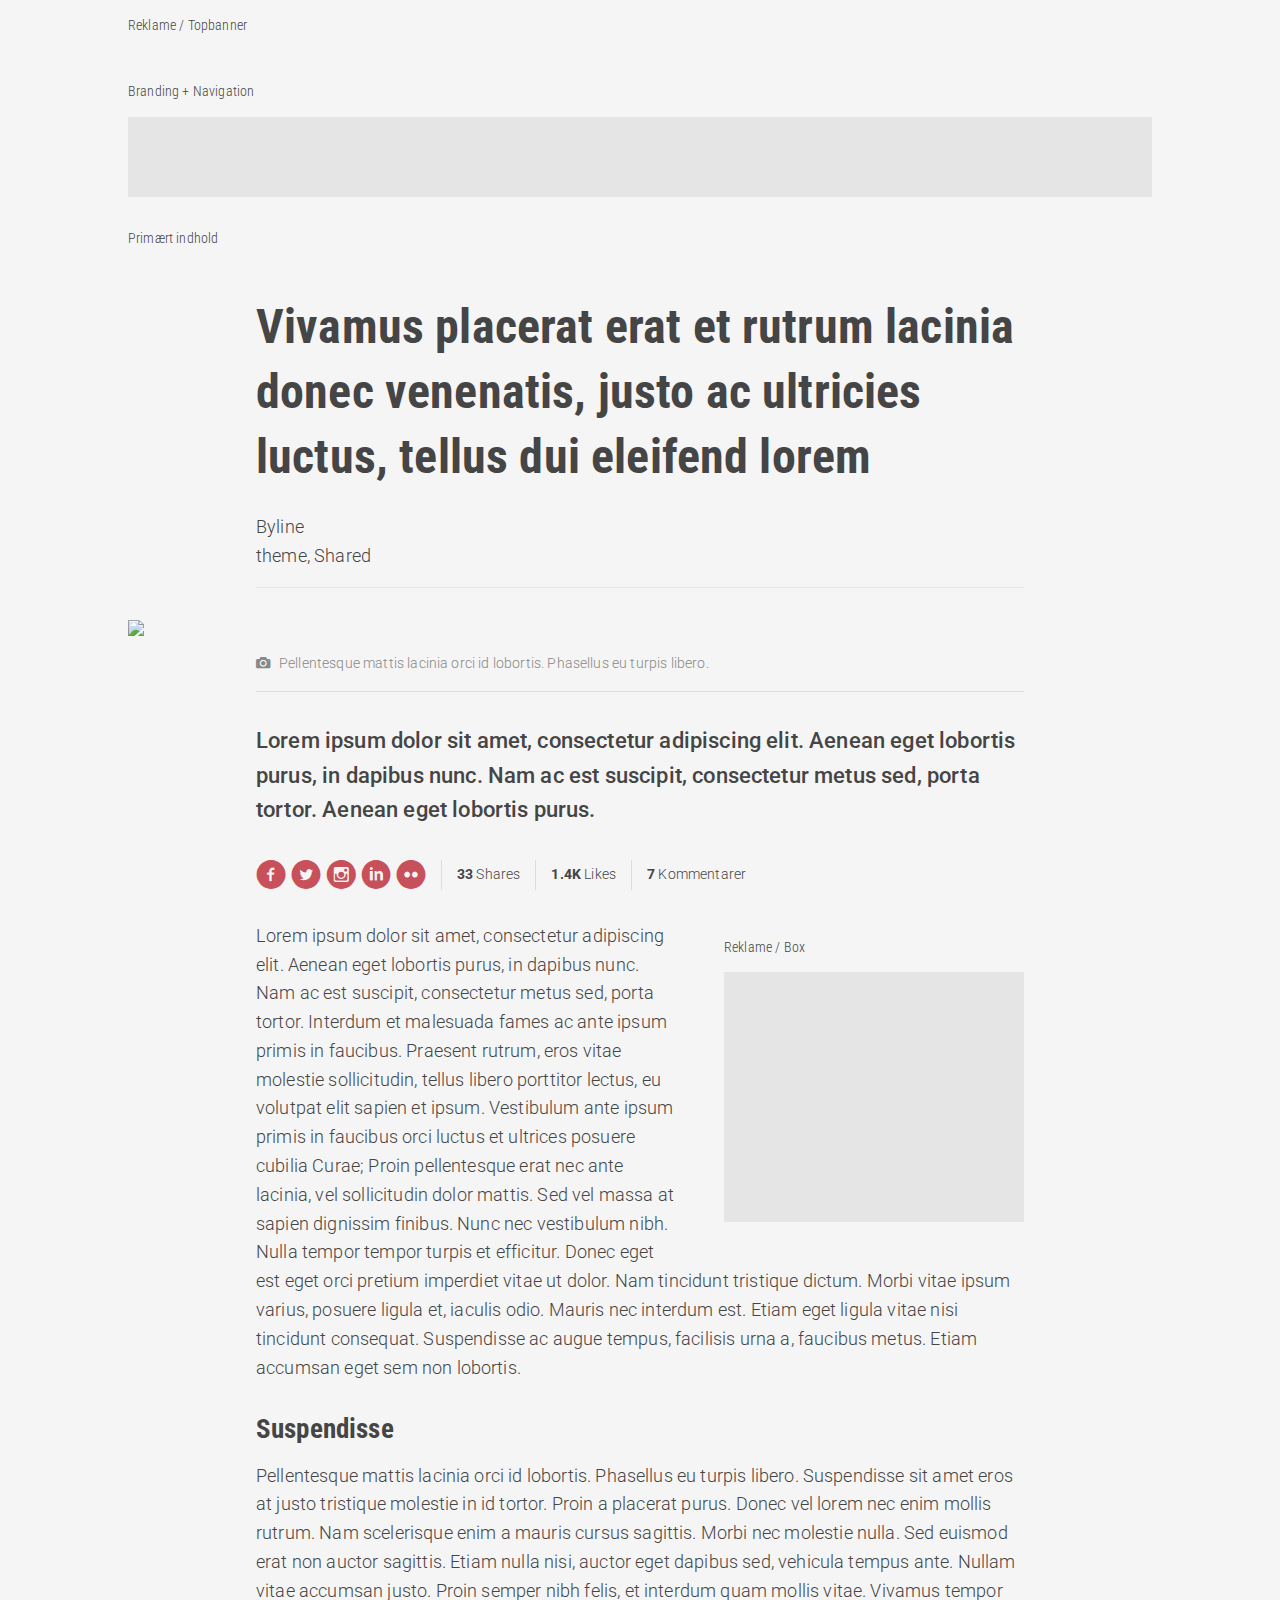
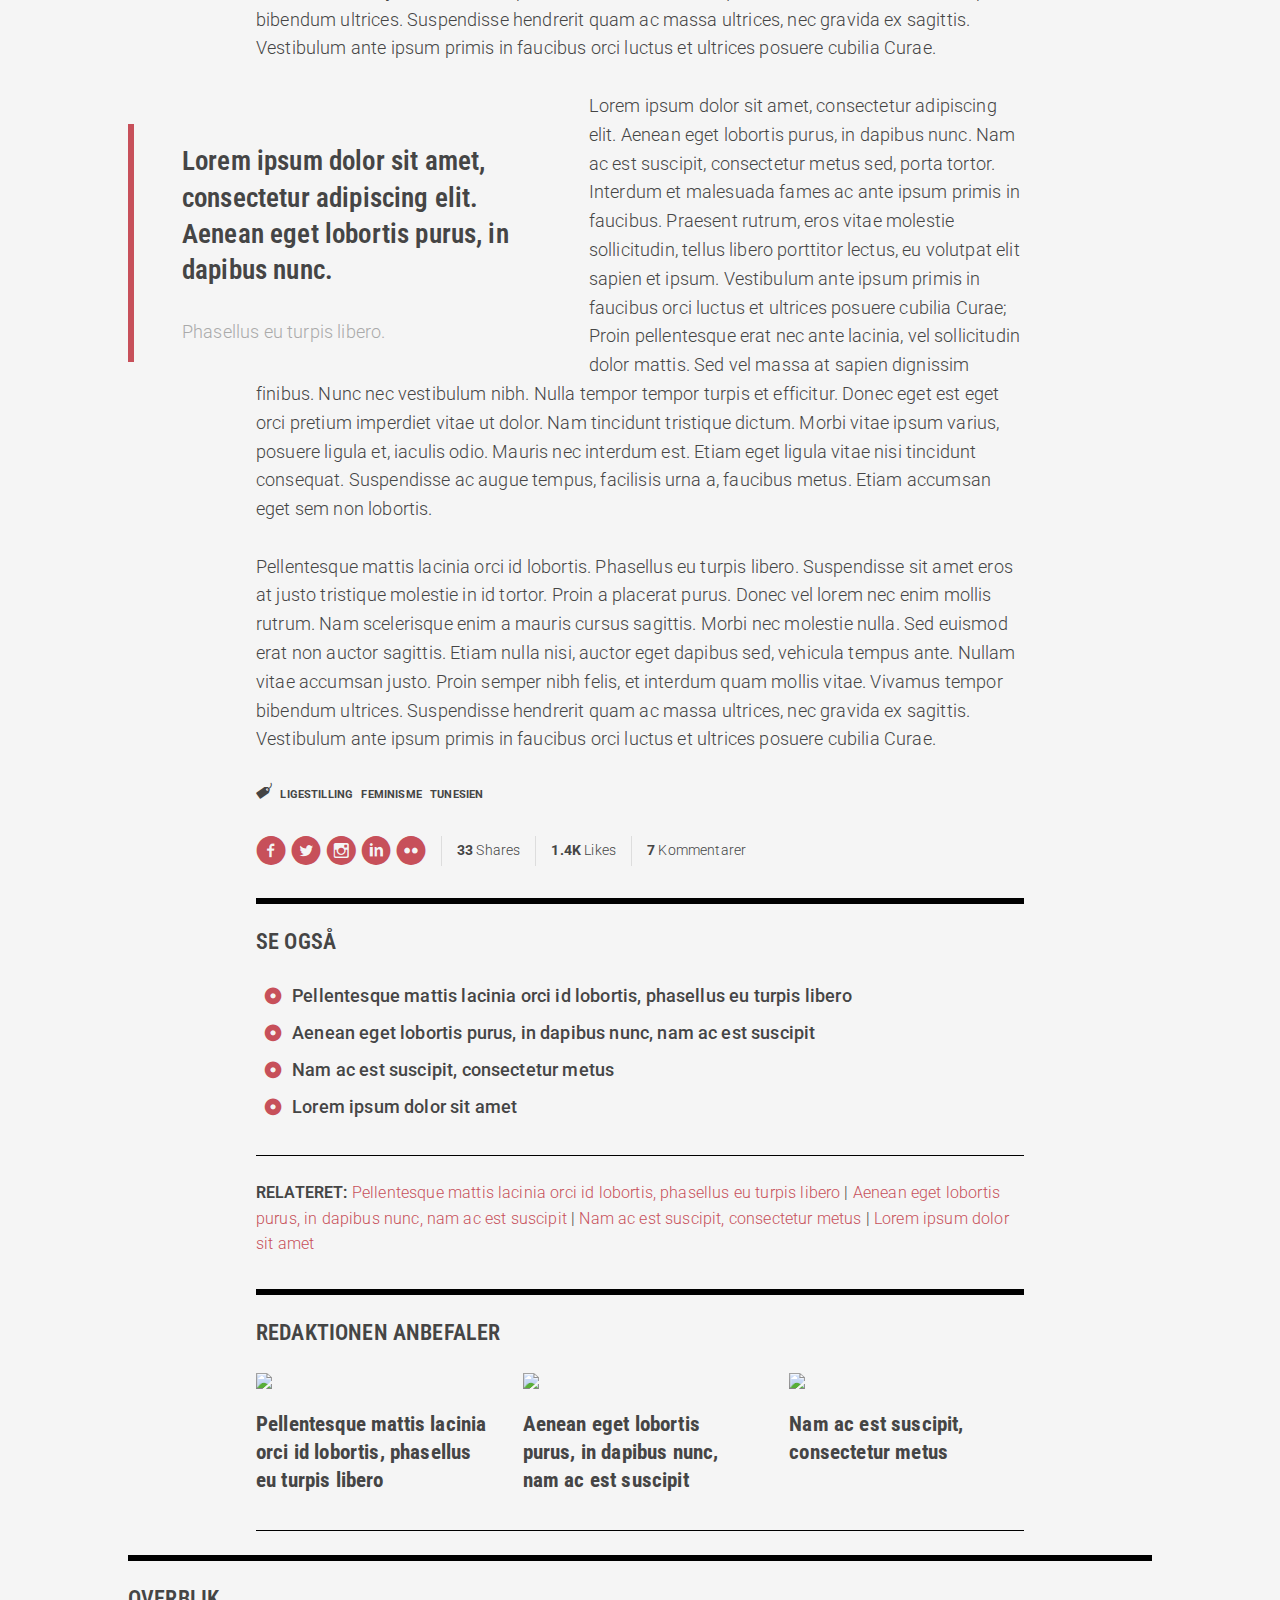
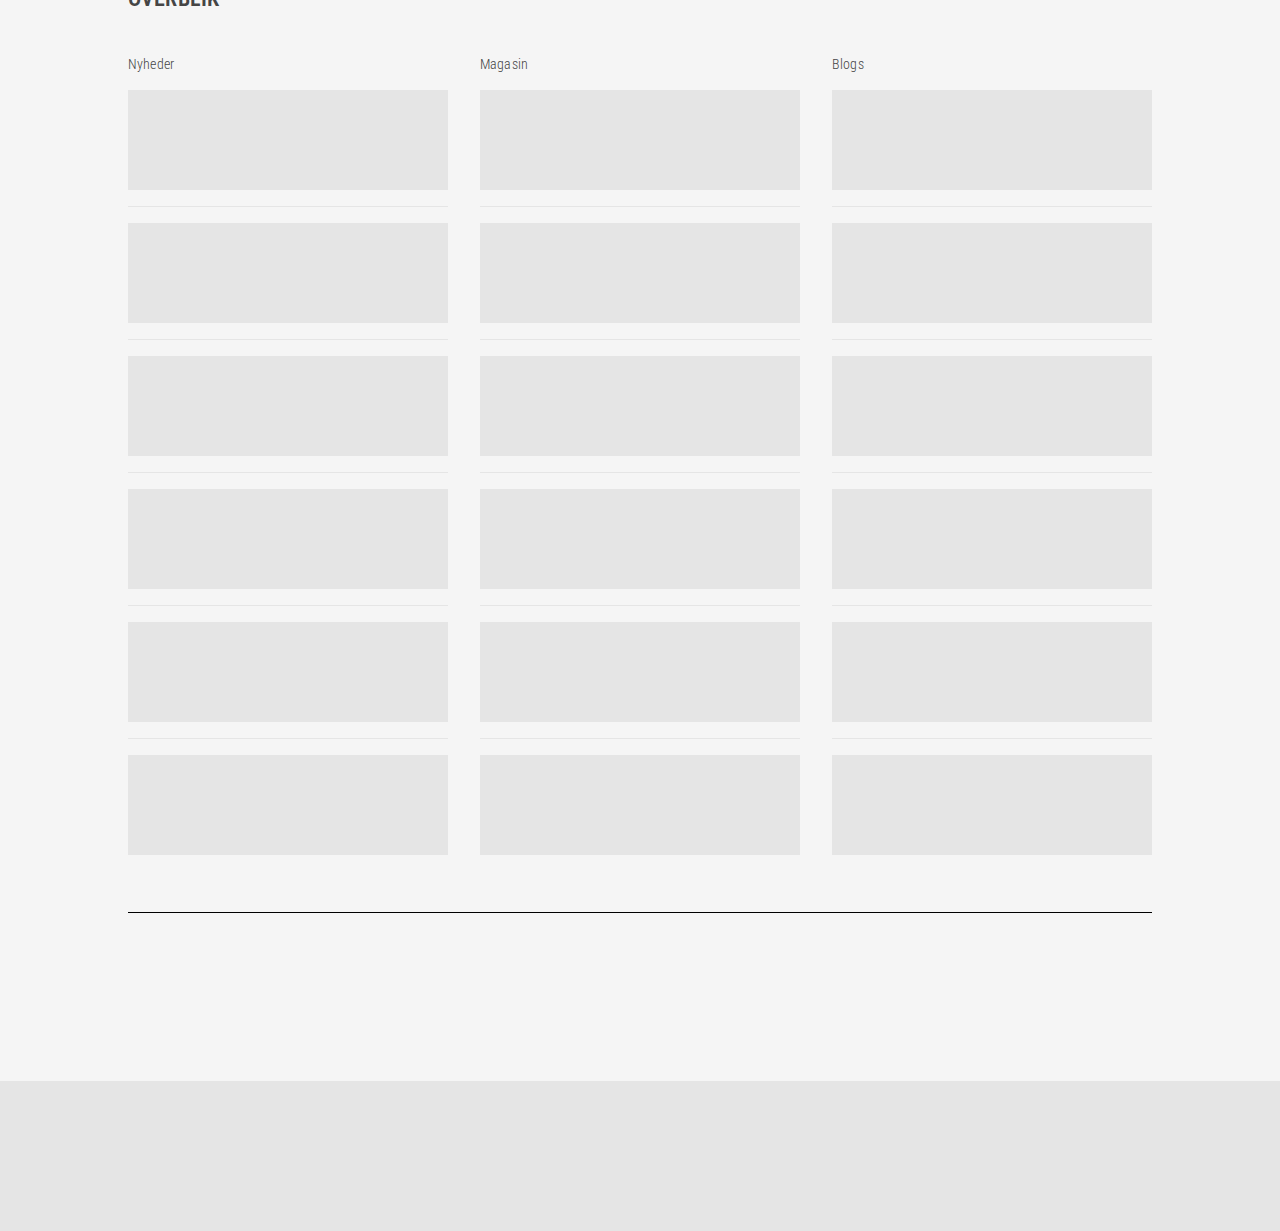
==== commit 920157cd: "social-stats + tags / article--full" ====
--- a/node--article.html
+++ b/node--article.html
@@ -62,14 +62,19 @@
                 <div class="article--full__resume">
                     <p>Lorem ipsum dolor sit amet, consectetur adipiscing elit. Aenean eget lobortis purus, in dapibus nunc. Nam ac est suscipit, consectetur metus sed, porta tortor. Aenean eget lobortis purus.</p>
                 </div>
+
                 <div class="article--full__share">
                     <div class="icon-items">
                         <a href="#!" class="icon-item icon-item__facebook"></a>
                         <a href="#!" class="icon-item icon-item__twitter"></a>
+                        <a href="#!" class="icon-item icon-item__instagram"></a>
                         <a href="#!" class="icon-item icon-item__linkedin"></a>
-                        <a href="#!" class="icon-item icon-item__googleplus"></a>
                         <a href="#!" class="icon-item icon-item__more-dropdown"></a>
-                        <div class="share-count"><span class="share-count__num">33</span> SHARES</div>
+                    </div>
+                    <div class="icon-items--info">
+                        <div class="icon-item--info icon-item--shares"><span class="icon-item--info__num">33</span> Shares</div>
+                        <div class="icon-item--info icon-item--likes"><span class="icon-item--info__num">1.4K</span> Likes</div>
+                        <div class="icon-item--info icon-item--comments"><span class="icon-item--info__num">7</span> Kommentarer</div>
                     </div>
                 </div>
 
@@ -80,6 +85,7 @@
                         <div class="placeholder advert--sidebar"></div>
                     </div>
                 </div>
+
                 <p>Lorem ipsum dolor sit amet, consectetur adipiscing elit. Aenean eget lobortis purus, in dapibus nunc. Nam ac est suscipit, consectetur metus sed, porta tortor. Interdum et malesuada fames ac ante ipsum primis in faucibus. Praesent rutrum,
                     eros vitae molestie sollicitudin, tellus libero porttitor lectus, eu volutpat elit sapien et ipsum. Vestibulum ante ipsum primis in faucibus orci luctus et ultrices posuere cubilia Curae; Proin pellentesque erat nec ante lacinia, vel
                     sollicitudin dolor mattis. Sed vel massa at sapien dignissim finibus. Nunc nec vestibulum nibh. Nulla tempor tempor turpis et efficitur. Donec eget est eget orci pretium imperdiet vitae ut dolor. Nam tincidunt tristique dictum. Morbi
@@ -102,14 +108,28 @@
                     cursus sagittis. Morbi nec molestie nulla. Sed euismod erat non auctor sagittis. Etiam nulla nisi, auctor eget dapibus sed, vehicula tempus ante. Nullam vitae accumsan justo. Proin semper nibh felis, et interdum quam mollis vitae.
                     Vivamus tempor bibendum ultrices. Suspendisse hendrerit quam ac massa ultrices, nec gravida ex sagittis. Vestibulum ante ipsum primis in faucibus orci luctus et ultrices posuere cubilia Curae.</p>
 
+                    <div class="article--full__tags-group">
+                      <div class="article--full__tags article--full__tags--keywords">
+                        <a href="#!">ligestilling</a>
+                        <a href="#!">feminisme</a>
+                      </div>
+                      <div class="article--full__tags article--full__tags--places">
+                        <a href="#!">Tunesien</a>
+                      </div>
+                    </div>
+
                     <div class="article--full__share">
                         <div class="icon-items">
                             <a href="#!" class="icon-item icon-item__facebook"></a>
                             <a href="#!" class="icon-item icon-item__twitter"></a>
+                            <a href="#!" class="icon-item icon-item__instagram"></a>
                             <a href="#!" class="icon-item icon-item__linkedin"></a>
-                            <a href="#!" class="icon-item icon-item__googleplus"></a>
                             <a href="#!" class="icon-item icon-item__more-dropdown"></a>
-                            <div class="share-count"><span class="share-count__num">33</span> SHARES</div>
+                        </div>
+                        <div class="icon-items--info">
+                            <div class="icon-item--info icon-item--shares"><span class="icon-item--info__num">33</span> Shares</div>
+                            <div class="icon-item--info icon-item--likes"><span class="icon-item--info__num">1.4K</span> Likes</div>
+                            <div class="icon-item--info icon-item--comments"><span class="icon-item--info__num">7</span> Kommentarer</div>
                         </div>
                     </div>
         </article>
@@ -168,99 +188,99 @@
 
 
         <div class="clearfix mxn2">
-            <div class="page-section page-section--overview">
-                <div class="sm-col sm-col-12 px2">
-                    <h2 class="block-title"><a href="#!">Overblik</a></h2>
-                </div>
-            </div>
-            <div class="sm-col sm-col-4 px2">
-                <div class="frame--wrapper">
-                    <div class="frame--header">
-                        <h2 class="block-title"><a href="#!">Nyheder</a></h2></div>
-                    <div class="frame--item">
-                        <div class="placeholder article--teaser__small"></div>
-                    </div>
-                    <div class="frame--item">
-                        <div class="placeholder article--teaser__small"></div>
-                    </div>
-                    <div class="frame--item">
-                        <div class="placeholder article--teaser__small"></div>
-                    </div>
-                    <div class="frame--item">
-                        <div class="placeholder article--teaser__small"></div>
-                    </div>
-                    <div class="frame--item">
-                        <div class="placeholder article--teaser__small"></div>
-                    </div>
-                    <div class="frame--item">
-                        <div class="placeholder article--teaser__small"></div>
-                    </div>
-                </div>
-            </div>
-            <div class="sm-col sm-col-4 px2">
-                <div class="frame--wrapper">
-                    <div class="frame--header">
-                        <h2 class="block-title"><a href="#!">Magasin</a></h2></div>
-                    <div class="frame--item">
-                        <div class="placeholder article--teaser__small"></div>
-                    </div>
-                    <div class="frame--item">
-                        <div class="placeholder article--teaser__small"></div>
-                    </div>
-                    <div class="frame--item">
-                        <div class="placeholder article--teaser__small"></div>
-                    </div>
-                    <div class="frame--item">
-                        <div class="placeholder article--teaser__small"></div>
-                    </div>
-                    <div class="frame--item">
-                        <div class="placeholder article--teaser__small"></div>
-                    </div>
-                    <div class="frame--item">
-                        <div class="placeholder article--teaser__small"></div>
-                    </div>
-                </div>
-            </div>
-            <div class="sm-col sm-col-4 px2">
-                <div class="frame--wrapper">
-                    <div class="frame--header">
-                        <h2 class="block-title"><a href="#!">Blogs</a></h2></div>
-                    <div class="frame--item">
-                        <div class="placeholder article--teaser__small"></div>
-                    </div>
-                    <div class="frame--item">
-                        <div class="placeholder article--teaser__small"></div>
-                    </div>
-                    <div class="frame--item">
-                        <div class="placeholder article--teaser__small"></div>
-                    </div>
-                    <div class="frame--item">
-                        <div class="placeholder article--teaser__small"></div>
-                    </div>
-                    <div class="frame--item">
-                        <div class="placeholder article--teaser__small"></div>
-                    </div>
-                    <div class="frame--item">
-                        <div class="placeholder article--teaser__small"></div>
-                    </div>
-                </div>
-            </div>
-
-
-        </div>
-        <!-- Page-section END -->
+            <div class="sm-col sm-col-12 px2">
+                <section class="page-section page-section--overview">
+                    <h2 class="section--title">Overblik</h2>
+                    <div class="clearfix mxn2">
+                        <div class="sm-col sm-col-4 px2">
+                            <div class="frame--wrapper">
+                                <div class="frame--header">
+                                    <h2 class="block-title"><a href="#!">Nyheder</a></h2></div>
+                                <div class="frame--item">
+                                    <div class="placeholder article--teaser__small"></div>
+                                </div>
+                                <div class="frame--item">
+                                    <div class="placeholder article--teaser__small"></div>
+                                </div>
+                                <div class="frame--item">
+                                    <div class="placeholder article--teaser__small"></div>
+                                </div>
+                                <div class="frame--item">
+                                    <div class="placeholder article--teaser__small"></div>
+                                </div>
+                                <div class="frame--item">
+                                    <div class="placeholder article--teaser__small"></div>
+                                </div>
+                                <div class="frame--item">
+                                    <div class="placeholder article--teaser__small"></div>
+                                </div>
+                            </div>
+                        </div>
+                        <div class="sm-col sm-col-4 px2">
+                            <div class="frame--wrapper">
+                                <div class="frame--header">
+                                    <h2 class="block-title"><a href="#!">Magasin</a></h2></div>
+                                <div class="frame--item">
+                                    <div class="placeholder article--teaser__small"></div>
+                                </div>
+                                <div class="frame--item">
+                                    <div class="placeholder article--teaser__small"></div>
+                                </div>
+                                <div class="frame--item">
+                                    <div class="placeholder article--teaser__small"></div>
+                                </div>
+                                <div class="frame--item">
+                                    <div class="placeholder article--teaser__small"></div>
+                                </div>
+                                <div class="frame--item">
+                                    <div class="placeholder article--teaser__small"></div>
+                                </div>
+                                <div class="frame--item">
+                                    <div class="placeholder article--teaser__small"></div>
+                                </div>
+                            </div>
+                        </div>
+                        <div class="sm-col sm-col-4 px2">
+                            <div class="frame--wrapper">
+                                <div class="frame--header">
+                                    <h2 class="block-title"><a href="#!">Blogs</a></h2></div>
+                                <div class="frame--item">
+                                    <div class="placeholder article--teaser__small"></div>
+                                </div>
+                                <div class="frame--item">
+                                    <div class="placeholder article--teaser__small"></div>
+                                </div>
+                                <div class="frame--item">
+                                    <div class="placeholder article--teaser__small"></div>
+                                </div>
+                                <div class="frame--item">
+                                    <div class="placeholder article--teaser__small"></div>
+                                </div>
+                                <div class="frame--item">
+                                    <div class="placeholder article--teaser__small"></div>
+                                </div>
+                                <div class="frame--item">
+                                    <div class="placeholder article--teaser__small"></div>
+                                </div>
+                            </div>
+                        </div>
+
+                    </div>
+                </section>
+                <!-- Page-section END -->
+            </div>
         </div>
         <!-- Clearix END -->
 
-    </div>
-    <!-- Container END -->
-
-
-
-
-    <footer>
-
-    </footer>
+        </div>
+        <!-- Container END -->
+
+
+
+
+        <footer>
+
+        </footer>
 
 </body>
 
--- a/css/main.css
+++ b/css/main.css
@@ -1 +1 @@
-﻿/*! normalize.css v3.0.2 | MIT License | git.io/normalize */@import url(https://fonts.googleapis.com/css?family=Roboto:400,400italic,500,500italic,700,700italic,900,900italic,300italic,300,100italic,100|Roboto+Slab:400,100,300,700);@import url(https://fonts.googleapis.com/css?family=Roboto+Condensed:400,300,300italic,400italic,700,700italic);html{font-family:sans-serif;-ms-text-size-adjust:100%;-webkit-text-size-adjust:100%}body{margin:0}article,aside,details,figcaption,figure,footer,header,hgroup,main,menu,nav,section,summary{display:block}audio,canvas,progress,video{display:inline-block;vertical-align:baseline}audio:not([controls]){display:none;height:0}[hidden],template{display:none}a{background-color:transparent}a:active,a:hover{outline:0}abbr[title]{border-bottom:1px dotted}b,strong{font-weight:bold}dfn{font-style:italic}h1{font-size:2em;margin:0.67em 0}mark{background:#ff0;color:#000}small{font-size:80%}sub,sup{font-size:75%;line-height:0;position:relative;vertical-align:baseline}sup{top:-0.5em}sub{bottom:-0.25em}img{border:0}svg:not(:root){overflow:hidden}figure{margin:1em 40px}hr{-moz-box-sizing:content-box;box-sizing:content-box;height:0}pre{overflow:auto}code,kbd,pre,samp{font-family:monospace, monospace;font-size:1em}button,input,optgroup,select,textarea{color:inherit;font:inherit;margin:0}button{overflow:visible}button,select{text-transform:none}button,html input[type="button"],input[type="reset"],input[type="submit"]{-webkit-appearance:button;cursor:pointer}button[disabled],html input[disabled]{cursor:default}button::-moz-focus-inner,input::-moz-focus-inner{border:0;padding:0}input{line-height:normal}input[type="checkbox"],input[type="radio"]{box-sizing:border-box;padding:0}input[type="number"]::-webkit-inner-spin-button,input[type="number"]::-webkit-outer-spin-button{height:auto}input[type="search"]{-webkit-appearance:textfield;-moz-box-sizing:content-box;-webkit-box-sizing:content-box;box-sizing:content-box}input[type="search"]::-webkit-search-cancel-button,input[type="search"]::-webkit-search-decoration{-webkit-appearance:none}fieldset{border:1px solid #c0c0c0;margin:0 2px;padding:0.35em 0.625em 0.75em}legend{border:0;padding:0}textarea{overflow:auto}optgroup{font-weight:bold}table{border-collapse:collapse;border-spacing:0}td,th{padding:0}body{margin:0}img{max-width:100%}svg{max-height:100%}input,select,textarea,fieldset{font-family:inherit;font-size:1rem;box-sizing:border-box;margin-top:0;margin-bottom:0}label{vertical-align:middle}input[type=text],input[type=date],input[type=datetime],input[type=datetime-local],input[type=email],input[type=month],input[type=number],input[type=password],input[type=search],input[type=tel],input[type=time],input[type=url],input[type=week]{height:2.25rem;padding:0.5rem 0.5rem;vertical-align:middle;-webkit-appearance:none}select{line-height:1.75;padding:0.5rem 0.5rem}select:not([multiple]){height:2.25rem;vertical-align:middle}textarea{line-height:1.75;padding:0.5rem 0.5rem}table{border-collapse:separate;border-spacing:0;max-width:100%;width:100%}th{text-align:left;font-weight:bold}th,td{padding:0.25rem 1rem;line-height:inherit}th{vertical-align:bottom}td{vertical-align:top}body{font-family:"Helvetica Neue",Helvetica,sans-serif;line-height:1.5;font-size:100%}h1,h2,h3,h4,h5,h6{font-family:"Helvetica Neue",Helvetica,sans-serif;font-weight:bold;line-height:1.25;margin-top:1em;margin-bottom:0.5em}p{margin-top:0;margin-bottom:1rem}dl,ol,ul{margin-top:0;margin-bottom:1rem}pre,code,samp{font-family:"Source Code Pro",Consolas,monospace;font-size:inherit}pre{margin-top:0;margin-bottom:1rem;overflow-x:scroll}h1{font-size:2rem}h2{font-size:1.5rem}h3{font-size:1.25rem}h4{font-size:1rem}h5{font-size:0.875rem}h6{font-size:0.75rem}body{color:#111;background-color:#fff}a{color:#0074d9;text-decoration:none}a:hover{text-decoration:underline}pre,code{background-color:transparent;border-radius:3px}hr{border:0;border-bottom-style:solid;border-bottom-width:1px;border-bottom-color:rgba(0,0,0,0.125)}.field{border-style:solid;border-width:1px;border-color:rgba(0,0,0,0.125);border-radius:3px}.field:focus,.field.is-focused{outline:none;border-color:#0074d9;box-shadow:0 0 0 2px color(#0074d9 a(0.5))}.field:disabled,.field.is-disabled{background-color:rgba(0,0,0,0.125);opacity:.5}.field:read-only:not(select),.field.is-read-only{background-color:rgba(0,0,0,0.125)}.field.is-success{border-color:#2ecc40}.field.is-success:focus,.field.is-success.is-focused{box-shadow:0 0 0 2px color(#2ecc40 a(0.5))}.field.is-warning{border-color:#ffdc00}.field.is-warning:focus,.field.is-warning.is-focused{box-shadow:0 0 0 2px color(#ffdc00 a(0.5))}.field:invalid,.field.is-error{border-color:#ff4136}.field:invalid:focus,.field:invalid.is-focused,.field.is-error:focus,.field.is-error.is-focused{box-shadow:0 0 0 2px color(#ff4136 a(0.5))}.table-light th,.table-light td{border-bottom-width:1px;border-bottom-style:solid;border-bottom-color:rgba(0,0,0,0.125)}.table-light tr:last-child td{border-bottom:0}.btn{font-family:inherit;font-size:inherit;font-weight:bold;text-decoration:none;cursor:pointer;display:inline-block;line-height:1.125rem;padding:0.5rem 1rem;margin:0;height:auto;border:1px solid transparent;vertical-align:middle;-webkit-appearance:none;color:inherit;background-color:transparent}.btn:hover{text-decoration:none}.btn:focus{outline:none;border-color:rgba(0,0,0,0.125);box-shadow:0 0 0 3px rgba(0,0,0,0.25)}::-moz-focus-inner{border:0;padding:0}.btn-primary{color:#fff;background-color:#0074d9;border-radius:3px}.btn-primary:hover{box-shadow:inset 0 0 0 20rem rgba(0,0,0,0.0625)}.btn-primary:active{box-shadow:inset 0 0 0 20rem rgba(0,0,0,0.125),inset 0 3px 4px 0 rgba(0,0,0,0.25),0 0 1px rgba(0,0,0,0.125)}.btn-primary:disabled,.btn-primary.is-disabled{opacity:.5}.btn-outline,.btn-outline:hover{border-color:currentcolor}.btn-outline{border-radius:3px}.btn-outline:hover{box-shadow:inset 0 0 0 20rem rgba(0,0,0,0.0625)}.btn-outline:active{box-shadow:inset 0 0 0 20rem rgba(0,0,0,0.125),inset 0 3px 4px 0 rgba(0,0,0,0.25),0 0 1px rgba(0,0,0,0.125)}.btn-outline:disabled,.btn-outline.is-disabled{opacity:.5}.h1{font-size:2rem}.h2{font-size:1.5rem}.h3{font-size:1.25rem}.h4{font-size:1rem}.h5{font-size:0.875rem}.h6{font-size:0.75rem}.bold{font-weight:bold}.regular{font-weight:normal}.italic{font-style:italic}.caps{text-transform:uppercase;letter-spacing:.2em}.left-align{text-align:left}.center{text-align:center}.right-align{text-align:right}.justify{text-align:justify}.nowrap{white-space:nowrap}.break-word{word-wrap:break-word}.truncate{max-width:100%;overflow:hidden;text-overflow:ellipsis;white-space:nowrap}.list-reset{list-style:none;padding-left:0}.inline{display:inline}.block{display:block}.inline-block{display:inline-block}.table{display:table}.table-cell{display:table-cell}.overflow-hidden{overflow:hidden}.overflow-scroll{overflow:scroll}.overflow-auto{overflow:auto}.clearfix:before,.clearfix:after{content:" ";display:table}.clearfix:after{clear:both}.left{float:left}.right{float:right}.fit{max-width:100%}.border-box{box-sizing:border-box}.align-baseline{vertical-align:baseline}.align-top{vertical-align:top}.align-middle{vertical-align:middle}.align-bottom{vertical-align:bottom}.m0{margin:0}.mt0{margin-top:0}.mr0{margin-right:0}.mb0{margin-bottom:0}.ml0{margin-left:0}.m1{margin:0.5rem}.mt1{margin-top:0.5rem}.mr1{margin-right:0.5rem}.mb1{margin-bottom:0.5rem}.ml1{margin-left:0.5rem}.m2{margin:1rem}.mt2{margin-top:1rem}.mr2{margin-right:1rem}.mb2{margin-bottom:1rem}.ml2{margin-left:1rem}.m3{margin:2rem}.mt3{margin-top:2rem}.mr3{margin-right:2rem}.mb3{margin-bottom:2rem}.ml3{margin-left:2rem}.m4{margin:4rem}.mt4{margin-top:4rem}.mr4{margin-right:4rem}.mb4{margin-bottom:4rem}.ml4{margin-left:4rem}.mxn1{margin-left:-0.5rem;margin-right:-0.5rem}.mxn2{margin-left:-1rem;margin-right:-1rem}.mxn3{margin-left:-2rem;margin-right:-2rem}.mxn4{margin-left:-4rem;margin-right:-4rem}.mx-auto{margin-left:auto;margin-right:auto}.p0{padding:0}.p1{padding:0.5rem}.py1{padding-top:0.5rem;padding-bottom:0.5rem}.px1{padding-left:0.5rem;padding-right:0.5rem}.p2{padding:1rem}.py2{padding-top:1rem;padding-bottom:1rem}.px2{padding-left:1rem;padding-right:1rem}.p3{padding:2rem}.py3{padding-top:2rem;padding-bottom:2rem}.px3{padding-left:2rem;padding-right:2rem}.p4{padding:4rem}.py4{padding-top:4rem;padding-bottom:4rem}.px4{padding-left:4rem;padding-right:4rem}.relative{position:relative}.absolute{position:absolute}.fixed{position:fixed}.top-0{top:0}.right-0{right:0}.bottom-0{bottom:0}.left-0{left:0}.z1{z-index:1}.z2{z-index:2}.z3{z-index:3}.z4{z-index:4}.sm-show,.md-show,.lg-show{display:none !important}@media (min-width: 40em){.sm-show{display:block !important}}@media (min-width: 52em){.md-show{display:block !important}}@media (min-width: 64em){.lg-show{display:block !important}}@media (min-width: 40em){.sm-hide{display:none !important}}@media (min-width: 52em){.md-hide{display:none !important}}@media (min-width: 64em){.lg-hide{display:none !important}}.display-none{display:none !important}.hide{position:absolute !important;height:1px;width:1px;overflow:hidden;clip:rect(1px, 1px, 1px, 1px)}.container{max-width:64em;margin-left:auto;margin-right:auto}.col{float:left;box-sizing:border-box}.col-right{float:right;box-sizing:border-box}.col-1{width:8.33333%}.col-2{width:16.66667%}.col-3{width:25%}.col-4{width:33.33333%}.col-5{width:41.66667%}.col-6{width:50%}.col-7{width:58.33333%}.col-8{width:66.66667%}.col-9{width:75%}.col-10{width:83.33333%}.col-11{width:91.66667%}.col-12{width:100%}@media (min-width: 40em){.sm-col{float:left;box-sizing:border-box}.sm-col-right{float:right;box-sizing:border-box}.sm-col-1{width:8.33333%}.sm-col-2{width:16.66667%}.sm-col-3{width:25%}.sm-col-4{width:33.33333%}.sm-col-5{width:41.66667%}.sm-col-6{width:50%}.sm-col-7{width:58.33333%}.sm-col-8{width:66.66667%}.sm-col-9{width:75%}.sm-col-10{width:83.33333%}.sm-col-11{width:91.66667%}.sm-col-12{width:100%}}@media (min-width: 52em){.md-col{float:left;box-sizing:border-box}.md-col-right{float:right;box-sizing:border-box}.md-col-1{width:8.33333%}.md-col-2{width:16.66667%}.md-col-3{width:25%}.md-col-4{width:33.33333%}.md-col-5{width:41.66667%}.md-col-6{width:50%}.md-col-7{width:58.33333%}.md-col-8{width:66.66667%}.md-col-9{width:75%}.md-col-10{width:83.33333%}.md-col-11{width:91.66667%}.md-col-12{width:100%}}@media (min-width: 64em){.lg-col{float:left;box-sizing:border-box}.lg-col-right{float:right;box-sizing:border-box}.lg-col-1{width:8.33333%}.lg-col-2{width:16.66667%}.lg-col-3{width:25%}.lg-col-4{width:33.33333%}.lg-col-5{width:41.66667%}.lg-col-6{width:50%}.lg-col-7{width:58.33333%}.lg-col-8{width:66.66667%}.lg-col-9{width:75%}.lg-col-10{width:83.33333%}.lg-col-11{width:91.66667%}.lg-col-12{width:100%}}.flex{display:-webkit-box;display:-webkit-flex;display:-ms-flexbox;display:flex}.flex-column{-webkit-box-orient:vertical;-webkit-box-direction:normal;-webkit-flex-direction:column;-ms-flex-direction:column;flex-direction:column}.flex-wrap{-webkit-flex-wrap:wrap;-ms-flex-wrap:wrap;flex-wrap:wrap}.flex-center{-webkit-box-align:center;-webkit-align-items:center;-ms-flex-align:center;align-items:center}.flex-baseline{-webkit-box-align:baseline;-webkit-align-items:baseline;-ms-flex-align:baseline;align-items:baseline}.flex-stretch{-webkit-box-align:stretch;-webkit-align-items:stretch;-ms-flex-align:stretch;align-items:stretch}.flex-start{-webkit-box-align:start;-webkit-align-items:flex-start;-ms-flex-align:start;align-items:flex-start}.flex-end{-webkit-box-align:end;-webkit-align-items:flex-end;-ms-flex-align:end;align-items:flex-end}.flex-justify{-webkit-box-pack:justify;-webkit-justify-content:space-between;-ms-flex-pack:justify;justify-content:space-between}.flex-auto{-webkit-box-flex:1;-webkit-flex:1 1 auto;-ms-flex:1 1 auto;flex:1 1 auto;min-width:0;min-height:0}.flex-grow{-webkit-box-flex:1;-webkit-flex:1 0 auto;-ms-flex:1 0 auto;flex:1 0 auto}.flex-none{-webkit-box-flex:0;-webkit-flex:none;-ms-flex:none;flex:none}.flex-first{-webkit-box-ordinal-group:0;-webkit-order:-1;-ms-flex-order:-1;order:-1}.flex-last{-webkit-box-ordinal-group:100000;-webkit-order:99999;-ms-flex-order:99999;order:99999}@media (min-width: 40em){.sm-flex{display:-webkit-box;display:-webkit-flex;display:-ms-flexbox;display:flex}}@media (min-width: 52em){.md-flex{display:-webkit-box;display:-webkit-flex;display:-ms-flexbox;display:flex}}@media (min-width: 64em){.lg-flex{display:-webkit-box;display:-webkit-flex;display:-ms-flexbox;display:flex}}.border{border-style:solid;border-width:1px;border-color:rgba(0,0,0,0.125)}.border-top{border-top-style:solid;border-top-width:1px;border-top-color:rgba(0,0,0,0.125)}.border-right{border-right-style:solid;border-right-width:1px;border-right-color:rgba(0,0,0,0.125)}.border-bottom{border-bottom-style:solid;border-bottom-width:1px;border-bottom-color:rgba(0,0,0,0.125)}.border-left{border-left-style:solid;border-left-width:1px;border-left-color:rgba(0,0,0,0.125)}.border-none{border:0}.rounded{border-radius:3px}.circle{border-radius:50%}.rounded-top{border-radius:3px 3px 0 0}.rounded-right{border-radius:0 3px 3px 0}.rounded-bottom{border-radius:0 0 3px 3px}.rounded-left{border-radius:3px 0 0 3px}.not-rounded{border-radius:0}.black{color:#111}.gray{color:#aaa}.silver{color:#ddd}.white{color:#fff}.aqua{color:#7fdbff}.blue{color:#0074d9}.navy{color:#001f3f}.teal{color:#39cccc}.green{color:#2ecc40}.olive{color:#3d9970}.lime{color:#01ff70}.yellow{color:#ffdc00}.orange{color:#ff851b}.red{color:#ff4136}.fuchsia{color:#f012be}.purple{color:#b10dc9}.maroon{color:#85144b}.color-inherit{color:inherit}.muted{opacity:.5}.bg-black{background-color:#111}.bg-gray{background-color:#aaa}.bg-silver{background-color:#ddd}.bg-white{background-color:#fff}.bg-aqua{background-color:#7fdbff}.bg-blue{background-color:#0074d9}.bg-navy{background-color:#001f3f}.bg-teal{background-color:#39cccc}.bg-green{background-color:#2ecc40}.bg-olive{background-color:#3d9970}.bg-lime{background-color:#01ff70}.bg-yellow{background-color:#ffdc00}.bg-orange{background-color:#ff851b}.bg-red{background-color:#ff4136}.bg-fuchsia{background-color:#f012be}.bg-purple{background-color:#b10dc9}.bg-maroon{background-color:#85144b}.bg-darken-1{background-color:rgba(0,0,0,0.0625)}.bg-darken-2{background-color:rgba(0,0,0,0.125)}.bg-darken-3{background-color:rgba(0,0,0,0.25)}.bg-darken-4{background-color:rgba(0,0,0,0.5)}.bg-lighten-1{background-color:rgba(255,255,255,0.0625)}.bg-lighten-2{background-color:rgba(255,255,255,0.125)}.bg-lighten-3{background-color:rgba(255,255,255,0.25)}.bg-lighten-4{background-color:rgba(255,255,255,0.5)}.bg-cover{background-size:cover}.bg-contain{background-size:contain}.bg-center{background-position:center}.bg-top{background-position:top}.bg-right{background-position:right}.bg-bottom{background-position:bottom}.bg-left{background-position:left}.border-black{border-color:#111}.border-gray{border-color:#aaa}.border-silver{border-color:#ddd}.border-white{border-color:#fff}.border-aqua{border-color:#7fdbff}.border-blue{border-color:#0074d9}.border-navy{border-color:#001f3f}.border-teal{border-color:#39cccc}.border-green{border-color:#2ecc40}.border-olive{border-color:#3d9970}.border-lime{border-color:#01ff70}.border-yellow{border-color:#ffdc00}.border-orange{border-color:#ff851b}.border-red{border-color:#ff4136}.border-fuchsia{border-color:#f012be}.border-purple{border-color:#b10dc9}.border-maroon{border-color:#85144b}.border-darken-1{border-color:rgba(0,0,0,0.0625)}.border-darken-2{border-color:rgba(0,0,0,0.125)}.border-darken-3{border-color:rgba(0,0,0,0.25)}.border-darken-4{border-color:rgba(0,0,0,0.5)}.border-lighten-1{border-color:rgba(255,255,255,0.0625)}.border-lighten-2{border-color:rgba(255,255,255,0.125)}.border-lighten-3{border-color:rgba(255,255,255,0.25)}.border-lighten-4{border-color:rgba(255,255,255,0.5)}.btn-small{padding:0.25rem 0.5rem}.btn-big{padding:1rem 1.25rem}.btn-narrow{padding-left:0.5rem;padding-right:0.5rem}.field-dark{color:white;background-color:rgba(0,0,0,0.25);border:1px solid rgba(0,0,0,0.0625);border-radius:3px}.field-dark::-webkit-input-placeholder{color:#FFFFFF;color:rgba(255,255,255,0.75)}.field-dark::-moz-placeholder{color:#FFFFFF;color:rgba(255,255,255,0.75)}.field-dark:-ms-input-placeholder{color:#FFFFFF;color:rgba(255,255,255,0.75)}.field-dark::placeholder{color:#FFFFFF;color:rgba(255,255,255,0.75)}.field-dark:focus{outline:0;border:1px solid #FFFFFF;border:1px solid rgba(255,255,255,0.5);box-shadow:0 0 0 2px rgba(255,255,255,0.25)}.field-dark:read-only:not(select){background-color:#FFFFFF;background-color:rgba(255,255,255,0.25)}.field-dark.is-success{border-color:#2ecc40}.field-dark.is-success:focus{box-shadow:0 0 0 2px color(#2ecc40 a(0.5))}.field-dark.is-warning{border-color:#ffdc00}.field-dark.is-warning:focus{box-shadow:0 0 0 2px color(#ffdc00 a(0.5))}.field-dark:invalid,.field-dark.is-error{border-color:#ff4136}.field-dark.is-error:focus{box-shadow:0 0 0 2px color(#ff4136 a(0.5))}.range-light{color:inherit;background-color:transparent;-webkit-appearance:none}.range-light::-webkit-slider-thumb{-webkit-appearance:none;border-radius:3px;background-color:currentcolor}.range-light::-moz-range-thumb{border-radius:3px;border-color:transparent;border-width:0;background-color:currentcolor}.range-light::-webkit-slider-runnable-track{border-radius:3px;background-color:rgba(0,0,0,0.25)}.range-light::-moz-range-track{border-radius:3px;background-color:rgba(0,0,0,0.25)}.range-light:focus{outline:none}.range-light:focus::-webkit-slider-thumb{outline:none;border:0;box-shadow:0 0 1px 2px currentcolor}.range-light:focus::-moz-range-thumb{outline:none;border:0;box-shadow:0 0 0 3px rgba(0,0,0,0.25)}.progress{background-color:rgba(0,0,0,0.125);border:0;border-radius:10000px}.progress::-webkit-progress-bar{-webkit-appearance:none;background-color:rgba(0,0,0,0.125)}.progress::-webkit-progress-value{-webkit-appearance:none;background-color:currentColor}.progress::-moz-progress-bar{background-color:currentColor}.hljs{-webkit-text-size-adjust:none}.hljs-comment,.diff .hljs-header,.hljs-javadoc{color:#aaa;font-style:italic}.hljs-keyword,.css .rule .hljs-keyword,.hljs-winutils,.nginx .hljs-title,.hljs-subst,.hljs-request,.hljs-status{color:#111;font-weight:bold}.hljs-number,.hljs-hexcolor,.ruby .hljs-constant{color:#3d9970}.hljs-string,.hljs-tag .hljs-value,.hljs-phpdoc,.hljs-dartdoc,.tex .hljs-formula{color:#ff4136}.hljs-title,.hljs-id,.scss .hljs-preprocessor{color:#ff4136;font-weight:bold}.hljs-list .hljs-keyword,.hljs-subst{font-weight:normal}.hljs-class .hljs-title,.hljs-type,.vhdl .hljs-literal,.tex .hljs-command{color:#001f3f;font-weight:bold}.hljs-tag,.hljs-tag .hljs-title,.hljs-rules .hljs-property,.django .hljs-tag .hljs-keyword{color:#001f3f;font-weight:normal}.hljs-attribute,.hljs-variable,.lisp .hljs-body{color:#3d9970}.hljs-regexp{color:#3d9970}.hljs-symbol,.ruby .hljs-symbol .hljs-string,.lisp .hljs-keyword,.clojure .hljs-keyword,.scheme .hljs-keyword,.tex .hljs-special,.hljs-prompt{color:#b10dc9}.hljs-built_in{color:#001f3f}.hljs-preprocessor,.hljs-pragma,.hljs-pi,.hljs-doctype,.hljs-shebang,.hljs-cdata{color:#aaa;font-weight:bold}.hljs-deletion{background:#f012be}.hljs-addition{background:#01ff70}.diff .hljs-change{background:#001f3f}.hljs-chunk{color:#ddd}input[type=range]{vertical-align:middle;background-color:transparent}.range-light{color:inherit;-webkit-appearance:none;padding-top:0.5rem;padding-bottom:0.5rem}.range-light::-webkit-slider-thumb{-webkit-appearance:none;position:relative;width:0.5rem;height:1.25rem;border-radius:3px;background-color:currentcolor;cursor:pointer;margin-top:-0.5rem}.range-light::-webkit-slider-thumb:before{content:'';display:block;position:absolute;top:-0.5rem;left:-0.875rem;width:2.25rem;height:2.25rem;opacity:0}.range-light::-moz-range-thumb{width:0.5rem;height:1.25rem;border-radius:3px;border-color:transparent;border-width:0;background-color:currentcolor;cursor:pointer}.range-light::-webkit-slider-runnable-track{height:0.25rem;cursor:pointer;border-radius:3px;background-color:rgba(0,0,0,0.25)}.range-light::-moz-range-track{height:0.25rem;cursor:pointer;border-radius:3px;background-color:rgba(0,0,0,0.25)}.range-light:focus{outline:none}.range-light:focus::-webkit-slider-thumb{outline:none;border:0;box-shadow:0 0 1px 2px currentcolor}.range-light:focus::-moz-range-thumb{outline:none;border:0;box-shadow:0 0 0 3px rgba(0,0,0,0.25)}.progress{display:block;width:100%;height:0.5625rem;margin:0.5rem 0;background-color:rgba(0,0,0,0.125);border:0;border-radius:10000px;overflow:hidden;-webkit-appearance:none}.progress::-webkit-progress-bar{-webkit-appearance:none;background-color:rgba(0,0,0,0.125)}.progress::-webkit-progress-value{-webkit-appearance:none;background-color:currentColor}.progress::-moz-progress-bar{background-color:currentColor}@media (min-width: 40em){.sm-m0{margin:0}.sm-mt0{margin-top:0}.sm-mr0{margin-right:0}.sm-mb0{margin-bottom:0}.sm-ml0{margin-left:0}.sm-m1{margin:0.5rem}.sm-mt1{margin-top:0.5rem}.sm-mr1{margin-right:0.5rem}.sm-mb1{margin-bottom:0.5rem}.sm-ml1{margin-left:0.5rem}.sm-m2{margin:1rem}.sm-mt2{margin-top:1rem}.sm-mr2{margin-right:1rem}.sm-mb2{margin-bottom:1rem}.sm-ml2{margin-left:1rem}.sm-m3{margin:2rem}.sm-mt3{margin-top:2rem}.sm-mr3{margin-right:2rem}.sm-mb3{margin-bottom:2rem}.sm-ml3{margin-left:2rem}.sm-m4{margin:4rem}.sm-mt4{margin-top:4rem}.sm-mr4{margin-right:4rem}.sm-mb4{margin-bottom:4rem}.sm-ml4{margin-left:4rem}.sm-mxn1{margin-left:-0.5rem;margin-right:-0.5rem}.sm-mxn2{margin-left:-1rem;margin-right:-1rem}.sm-mxn3{margin-left:-2rem;margin-right:-2rem}.sm-mxn4{margin-left:-4rem;margin-right:-4rem}.sm-mx-auto{margin-left:auto;margin-right:auto}}@media (min-width: 52em){.md-m0{margin:0}.md-mt0{margin-top:0}.md-mr0{margin-right:0}.md-mb0{margin-bottom:0}.md-ml0{margin-left:0}.md-m1{margin:0.5rem}.md-mt1{margin-top:0.5rem}.md-mr1{margin-right:0.5rem}.md-mb1{margin-bottom:0.5rem}.md-ml1{margin-left:0.5rem}.md-m2{margin:1rem}.md-mt2{margin-top:1rem}.md-mr2{margin-right:1rem}.md-mb2{margin-bottom:1rem}.md-ml2{margin-left:1rem}.md-m3{margin:2rem}.md-mt3{margin-top:2rem}.md-mr3{margin-right:2rem}.md-mb3{margin-bottom:2rem}.md-ml3{margin-left:2rem}.md-m4{margin:4rem}.md-mt4{margin-top:4rem}.md-mr4{margin-right:4rem}.md-mb4{margin-bottom:4rem}.md-ml4{margin-left:4rem}.md-mxn1{margin-left:-0.5rem;margin-right:-0.5rem}.md-mxn2{margin-left:-1rem;margin-right:-1rem}.md-mxn3{margin-left:-2rem;margin-right:-2rem}.md-mxn4{margin-left:-4rem;margin-right:-4rem}.md-mx-auto{margin-left:auto;margin-right:auto}}@media (min-width: 64em){.lg-m0{margin:0}.lg-mt0{margin-top:0}.lg-mr0{margin-right:0}.lg-mb0{margin-bottom:0}.lg-ml0{margin-left:0}.lg-m1{margin:0.5rem}.lg-mt1{margin-top:0.5rem}.lg-mr1{margin-right:0.5rem}.lg-mb1{margin-bottom:0.5rem}.lg-ml1{margin-left:0.5rem}.lg-m2{margin:1rem}.lg-mt2{margin-top:1rem}.lg-mr2{margin-right:1rem}.lg-mb2{margin-bottom:1rem}.lg-ml2{margin-left:1rem}.lg-m3{margin:2rem}.lg-mt3{margin-top:2rem}.lg-mr3{margin-right:2rem}.lg-mb3{margin-bottom:2rem}.lg-ml3{margin-left:2rem}.lg-m4{margin:4rem}.lg-mt4{margin-top:4rem}.lg-mr4{margin-right:4rem}.lg-mb4{margin-bottom:4rem}.lg-ml4{margin-left:4rem}.lg-mxn1{margin-left:-0.5rem;margin-right:-0.5rem}.lg-mxn2{margin-left:-1rem;margin-right:-1rem}.lg-mxn3{margin-left:-2rem;margin-right:-2rem}.lg-mxn4{margin-left:-4rem;margin-right:-4rem}.lg-mx-auto{margin-left:auto;margin-right:auto}}@media (min-width: 40em){.sm-p1{padding:0.5rem}.sm-py1{padding-top:0.5rem;padding-bottom:0.5rem}.sm-px1{padding-left:0.5rem;padding-right:0.5rem}.sm-p2{padding:1rem}.sm-py2{padding-top:1rem;padding-bottom:1rem}.sm-px2{padding-left:1rem;padding-right:1rem}.sm-p3{padding:2rem}.sm-py3{padding-top:2rem;padding-bottom:2rem}.sm-px3{padding-left:2rem;padding-right:2rem}.sm-p4{padding:4rem}.sm-py4{padding-top:4rem;padding-bottom:4rem}.sm-px4{padding-left:4rem;padding-right:4rem}}@media (min-width: 52em){.md-p1{padding:0.5rem}.md-py1{padding-top:0.5rem;padding-bottom:0.5rem}.md-px1{padding-left:0.5rem;padding-right:0.5rem}.md-p2{padding:1rem}.md-py2{padding-top:1rem;padding-bottom:1rem}.md-px2{padding-left:1rem;padding-right:1rem}.md-p3{padding:2rem}.md-py3{padding-top:2rem;padding-bottom:2rem}.md-px3{padding-left:2rem;padding-right:2rem}.md-p4{padding:4rem}.md-py4{padding-top:4rem;padding-bottom:4rem}.md-px4{padding-left:4rem;padding-right:4rem}}@media (min-width: 64em){.lg-p1{padding:0.5rem}.lg-py1{padding-top:0.5rem;padding-bottom:0.5rem}.lg-px1{padding-left:0.5rem;padding-right:0.5rem}.lg-p2{padding:1rem}.lg-py2{padding-top:1rem;padding-bottom:1rem}.lg-px2{padding-left:1rem;padding-right:1rem}.lg-p3{padding:2rem}.lg-py3{padding-top:2rem;padding-bottom:2rem}.lg-px3{padding-left:2rem;padding-right:2rem}.lg-p4{padding:4rem}.lg-py4{padding-top:4rem;padding-bottom:4rem}.lg-px4{padding-left:4rem;padding-right:4rem}}.table{display:table;width:100%}.table-cell{display:table-cell;vertical-align:middle}.table-fixed{table-layout:fixed}@media (min-width: 40em){.sm-table{display:table;width:100%}.sm-table-cell{display:table-cell;vertical-align:middle}}@media (min-width: 52em){.md-table{display:table;width:100%}.md-table-cell{display:table-cell;vertical-align:middle}}@media (min-width: 64em){.lg-table{display:table;width:100%}.lg-table-cell{display:table-cell;vertical-align:middle}}.x-group-item{margin-left:-1px}.x-group-item:first-of-type{margin-left:0}.y-group-item{margin-top:-1px}.y-group-item:first-of-type{margin-top:0}.x-group-item:focus,.y-group-item:focus{position:relative;z-index:1}.h00{font-size:4rem}.h0{font-size:3rem}@media (min-width: 52em){.h00-responsive{font-size:8vw}.h0-responsive{font-size:6vw}.h1-responsive{font-size:4vw}}@media (min-width: 96em){.h00-responsive{font-size:7.68rem}.h0-responsive{font-size:5.76rem}.h1-responsive{font-size:3.84rem}}h1{font-size:3rem}h2{font-size:2rem}h3{font-size:1.7rem}h4{font-size:1rem}h5{font-size:0.875rem}h6{font-size:0.75rem}h1,h2,h3,h4,h5,h6{font-family:"Roboto Condensed",Helvetica,sans-serif;font-weight:700;line-height:1.35;margin-top:1em;margin-bottom:0.5em}h1 a,h2 a,h3 a,h4 a,h5 a,h6 a{color:inherit}a{color:#C7505A;transition:color 0.5s ease-in-out;-ms-transition:color 0.5s ease-in-out;-moz-transition:color 0.5s ease-in-out;-webkit-transition:color 0.5s ease-in-out}a:hover{transition:color 0.5s ease-in-out;-ms-transition:color 0.5s ease-in-out;-moz-transition:color 0.5s ease-in-out;-webkit-transition:color 0.5s ease-in-out}@font-face{font-family:'MyIcons';src:url("../fonts/icomoon.eot");src:url("../fonts/icomoon.eot?#iefix") format("embedded-opentype"),url("../fonts/icomoon.woff") format("woff"),url("../fonts/icomoon.ttf") format("truetype"),url("../fonts/icomoon.svg#svgicomoon") format("svg")}@media (min-width: 768px) and (max-width: 1023px){.screen-size:after{content:"Medium screen"}}@media (min-width: 1024px){.screen-size:after{content:"Large screen"}}*{box-sizing:border-box}body{color:#454545;background-color:#f5f5f5;-webkit-background-size:cover;-moz-background-size:cover;-o-background-size:cover;background-size:cover;font-family:"Roboto",Helvetica,sans-serif;line-height:1.6;font-weight:300;font-size:18px;letter-spacing:0.01rem}img,a,div{-ms-interpolation-mode:bicubic;image-rendering:optimizeQuality}.container{max-width:64rem;margin-left:auto;margin-right:auto}footer{height:150px;background-color:#e5e5e5;margin-top:10rem}.icon{display:inline-block;width:1em;height:1em;fill:currentColor}.placeholder{background-color:#e5e5e5}.frame--header{margin:1rem 0}.frame--header .block-title{font-size:.85rem;font-weight:300;margin:0}.advert--content,.advert--sidebar{height:250px}.nav--main{height:80px}.taxonomy-label--theme{padding:5px 10px;float:left;margin-right:5px;margin-bottom:5px}.frame--item{margin-bottom:1rem;padding-bottom:1rem;border-bottom:1px solid #e5e5e5;overflow:hidden}.frame--item:last-child{border-bottom:none}.article--full__header{margin:0 8rem}.article--full__meta{margin-bottom:2rem;padding-bottom:1rem;border-bottom:1px solid #e5e5e5}.attached-content-wrapper,.promoted-content-wrapper,.related-content-wrapper,.article--full__body{margin:0 8rem}.article--full__resume{font-weight:500;font-size:120%}.article--full__image{margin-bottom:2rem}.article--full__image-text{margin:0 8rem;font-size:80%;color:#888;border-bottom:1px solid #ddd;padding:1rem 0rem}.article--full__image-text p{position:relative;padding-left:23px;margin:0}.article--full__image-text p:before{font-family:'MyIcons';speak:none;font-style:normal;font-weight:normal;font-variant:normal;text-transform:none;line-height:1;-webkit-font-smoothing:antialiased;-moz-osx-font-smoothing:grayscale;content:"";position:absolute;left:0;top:4px}.article--full__quote{float:left;width:60%;margin:2rem 0rem 1rem -8rem;padding:1.2rem 3rem 1rem;border-left:6px solid #C7505A}.article--full__quote .quote-text{font-size:150%;font-weight:600;font-family:"Roboto Condensed",Helvetica,sans-serif;line-height:1.35}.article--full__quote .quote-sender{color:#aaa;font-weight:300;margin:0}.article--full__advert{width:300px;float:right;margin-left:3rem}.section--title{font-size:1.4rem;font-weight:600;text-transform:uppercase;margin-bottom:1.6rem}.inline-label{font-weight:600;text-transform:uppercase}section:before{content:'';width:100%;border-top:6px solid #000;display:block;margin-top:1rem}section:after{content:'';width:100%;border-bottom:1px solid #000;display:block;margin:1.6rem 0 .5rem 0;padding-top:0}.attached-content-item{padding:0 0 .5rem;font-size:100%;margin-left:.5rem}.attached-content-item .attached-content-item-bullet:before{font-family:'MyIcons';content:"\e915";color:#C7505A;margin:0 10px 0 0;float:left;display:inline-block;clear:both;padding:0}.attached-content-item a{display:inline-block;font-weight:500;width:90%;color:inherit}.related-content-wrapper{font-size:1rem;padding:1rem 0}.promoted-content-item{width:33.3333%;float:left;padding:0 1rem;display:inline-block}.promoted-content-item h1{font-size:1.3rem;color:inherit}.row{margin:0 -1rem;overflow:hidden}.article--full__share{margin:2rem 0}.share-count{margin-left:10px;height:30px;line-height:30px;display:inline-block;color:#aaa}.share-count .share-count__num{font-weight:700;color:#454545}.icon-items{overflow:hidden;display:inline-block}.icon-item{margin-right:5px;font-size:30px;float:left;height:30px;width:30px}.icon-item:last-child{margin-right:0}.icon-item:hover{text-decoration:none;color:#454545}.icon-item__facebook:before{font-family:'MyIcons';speak:none;font-style:normal;font-weight:normal;font-variant:normal;text-transform:none;line-height:1;-webkit-font-smoothing:antialiased;-moz-osx-font-smoothing:grayscale;content:""}.icon-item__twitter:before{font-family:'MyIcons';speak:none;font-style:normal;font-weight:normal;font-variant:normal;text-transform:none;line-height:1;-webkit-font-smoothing:antialiased;-moz-osx-font-smoothing:grayscale;content:""}.icon-item__linkedin:before{font-family:'MyIcons';speak:none;font-style:normal;font-weight:normal;font-variant:normal;text-transform:none;line-height:1;-webkit-font-smoothing:antialiased;-moz-osx-font-smoothing:grayscale;content:""}.icon-item__googleplus:before{font-family:'MyIcons';speak:none;font-style:normal;font-weight:normal;font-variant:normal;text-transform:none;line-height:1;-webkit-font-smoothing:antialiased;-moz-osx-font-smoothing:grayscale;content:""}.icon-item__more-dropdown:before{font-family:'MyIcons';speak:none;font-style:normal;font-weight:normal;font-variant:normal;text-transform:none;line-height:1;-webkit-font-smoothing:antialiased;-moz-osx-font-smoothing:grayscale;content:""}.article--teaser{height:400px}.article--teaser__small{height:100px}
+﻿/*! normalize.css v3.0.2 | MIT License | git.io/normalize */@import url(https://fonts.googleapis.com/css?family=Roboto:400,400italic,500,500italic,700,700italic,900,900italic,300italic,300,100italic,100|Roboto+Slab:400,100,300,700);@import url(https://fonts.googleapis.com/css?family=Roboto+Condensed:400,300,300italic,400italic,700,700italic);html{font-family:sans-serif;-ms-text-size-adjust:100%;-webkit-text-size-adjust:100%}body{margin:0}article,aside,details,figcaption,figure,footer,header,hgroup,main,menu,nav,section,summary{display:block}audio,canvas,progress,video{display:inline-block;vertical-align:baseline}audio:not([controls]){display:none;height:0}[hidden],template{display:none}a{background-color:transparent}a:active,a:hover{outline:0}abbr[title]{border-bottom:1px dotted}b,strong{font-weight:bold}dfn{font-style:italic}h1{font-size:2em;margin:0.67em 0}mark{background:#ff0;color:#000}small{font-size:80%}sub,sup{font-size:75%;line-height:0;position:relative;vertical-align:baseline}sup{top:-0.5em}sub{bottom:-0.25em}img{border:0}svg:not(:root){overflow:hidden}figure{margin:1em 40px}hr{-moz-box-sizing:content-box;box-sizing:content-box;height:0}pre{overflow:auto}code,kbd,pre,samp{font-family:monospace, monospace;font-size:1em}button,input,optgroup,select,textarea{color:inherit;font:inherit;margin:0}button{overflow:visible}button,select{text-transform:none}button,html input[type="button"],input[type="reset"],input[type="submit"]{-webkit-appearance:button;cursor:pointer}button[disabled],html input[disabled]{cursor:default}button::-moz-focus-inner,input::-moz-focus-inner{border:0;padding:0}input{line-height:normal}input[type="checkbox"],input[type="radio"]{box-sizing:border-box;padding:0}input[type="number"]::-webkit-inner-spin-button,input[type="number"]::-webkit-outer-spin-button{height:auto}input[type="search"]{-webkit-appearance:textfield;-moz-box-sizing:content-box;-webkit-box-sizing:content-box;box-sizing:content-box}input[type="search"]::-webkit-search-cancel-button,input[type="search"]::-webkit-search-decoration{-webkit-appearance:none}fieldset{border:1px solid #c0c0c0;margin:0 2px;padding:0.35em 0.625em 0.75em}legend{border:0;padding:0}textarea{overflow:auto}optgroup{font-weight:bold}table{border-collapse:collapse;border-spacing:0}td,th{padding:0}body{margin:0}img{max-width:100%}svg{max-height:100%}input,select,textarea,fieldset{font-family:inherit;font-size:1rem;box-sizing:border-box;margin-top:0;margin-bottom:0}label{vertical-align:middle}input[type=text],input[type=date],input[type=datetime],input[type=datetime-local],input[type=email],input[type=month],input[type=number],input[type=password],input[type=search],input[type=tel],input[type=time],input[type=url],input[type=week]{height:2.25rem;padding:0.5rem 0.5rem;vertical-align:middle;-webkit-appearance:none}select{line-height:1.75;padding:0.5rem 0.5rem}select:not([multiple]){height:2.25rem;vertical-align:middle}textarea{line-height:1.75;padding:0.5rem 0.5rem}table{border-collapse:separate;border-spacing:0;max-width:100%;width:100%}th{text-align:left;font-weight:bold}th,td{padding:0.25rem 1rem;line-height:inherit}th{vertical-align:bottom}td{vertical-align:top}body{font-family:"Helvetica Neue",Helvetica,sans-serif;line-height:1.5;font-size:100%}h1,h2,h3,h4,h5,h6{font-family:"Helvetica Neue",Helvetica,sans-serif;font-weight:bold;line-height:1.25;margin-top:1em;margin-bottom:0.5em}p{margin-top:0;margin-bottom:1rem}dl,ol,ul{margin-top:0;margin-bottom:1rem}pre,code,samp{font-family:"Source Code Pro",Consolas,monospace;font-size:inherit}pre{margin-top:0;margin-bottom:1rem;overflow-x:scroll}h1{font-size:2rem}h2{font-size:1.5rem}h3{font-size:1.25rem}h4{font-size:1rem}h5{font-size:0.875rem}h6{font-size:0.75rem}body{color:#111;background-color:#fff}a{color:#0074d9;text-decoration:none}a:hover{text-decoration:underline}pre,code{background-color:transparent;border-radius:3px}hr{border:0;border-bottom-style:solid;border-bottom-width:1px;border-bottom-color:rgba(0,0,0,0.125)}.field{border-style:solid;border-width:1px;border-color:rgba(0,0,0,0.125);border-radius:3px}.field:focus,.field.is-focused{outline:none;border-color:#0074d9;box-shadow:0 0 0 2px color(#0074d9 a(0.5))}.field:disabled,.field.is-disabled{background-color:rgba(0,0,0,0.125);opacity:.5}.field:read-only:not(select),.field.is-read-only{background-color:rgba(0,0,0,0.125)}.field.is-success{border-color:#2ecc40}.field.is-success:focus,.field.is-success.is-focused{box-shadow:0 0 0 2px color(#2ecc40 a(0.5))}.field.is-warning{border-color:#ffdc00}.field.is-warning:focus,.field.is-warning.is-focused{box-shadow:0 0 0 2px color(#ffdc00 a(0.5))}.field:invalid,.field.is-error{border-color:#ff4136}.field:invalid:focus,.field:invalid.is-focused,.field.is-error:focus,.field.is-error.is-focused{box-shadow:0 0 0 2px color(#ff4136 a(0.5))}.table-light th,.table-light td{border-bottom-width:1px;border-bottom-style:solid;border-bottom-color:rgba(0,0,0,0.125)}.table-light tr:last-child td{border-bottom:0}.btn{font-family:inherit;font-size:inherit;font-weight:bold;text-decoration:none;cursor:pointer;display:inline-block;line-height:1.125rem;padding:0.5rem 1rem;margin:0;height:auto;border:1px solid transparent;vertical-align:middle;-webkit-appearance:none;color:inherit;background-color:transparent}.btn:hover{text-decoration:none}.btn:focus{outline:none;border-color:rgba(0,0,0,0.125);box-shadow:0 0 0 3px rgba(0,0,0,0.25)}::-moz-focus-inner{border:0;padding:0}.btn-primary{color:#fff;background-color:#0074d9;border-radius:3px}.btn-primary:hover{box-shadow:inset 0 0 0 20rem rgba(0,0,0,0.0625)}.btn-primary:active{box-shadow:inset 0 0 0 20rem rgba(0,0,0,0.125),inset 0 3px 4px 0 rgba(0,0,0,0.25),0 0 1px rgba(0,0,0,0.125)}.btn-primary:disabled,.btn-primary.is-disabled{opacity:.5}.btn-outline,.btn-outline:hover{border-color:currentcolor}.btn-outline{border-radius:3px}.btn-outline:hover{box-shadow:inset 0 0 0 20rem rgba(0,0,0,0.0625)}.btn-outline:active{box-shadow:inset 0 0 0 20rem rgba(0,0,0,0.125),inset 0 3px 4px 0 rgba(0,0,0,0.25),0 0 1px rgba(0,0,0,0.125)}.btn-outline:disabled,.btn-outline.is-disabled{opacity:.5}.h1{font-size:2rem}.h2{font-size:1.5rem}.h3{font-size:1.25rem}.h4{font-size:1rem}.h5{font-size:0.875rem}.h6{font-size:0.75rem}.bold{font-weight:bold}.regular{font-weight:normal}.italic{font-style:italic}.caps{text-transform:uppercase;letter-spacing:.2em}.left-align{text-align:left}.center{text-align:center}.right-align{text-align:right}.justify{text-align:justify}.nowrap{white-space:nowrap}.break-word{word-wrap:break-word}.truncate{max-width:100%;overflow:hidden;text-overflow:ellipsis;white-space:nowrap}.list-reset{list-style:none;padding-left:0}.inline{display:inline}.block{display:block}.inline-block{display:inline-block}.table{display:table}.table-cell{display:table-cell}.overflow-hidden{overflow:hidden}.overflow-scroll{overflow:scroll}.overflow-auto{overflow:auto}.clearfix:before,.clearfix:after{content:" ";display:table}.clearfix:after{clear:both}.left{float:left}.right{float:right}.fit{max-width:100%}.border-box{box-sizing:border-box}.align-baseline{vertical-align:baseline}.align-top{vertical-align:top}.align-middle{vertical-align:middle}.align-bottom{vertical-align:bottom}.m0{margin:0}.mt0{margin-top:0}.mr0{margin-right:0}.mb0{margin-bottom:0}.ml0{margin-left:0}.m1{margin:0.5rem}.mt1{margin-top:0.5rem}.mr1{margin-right:0.5rem}.mb1{margin-bottom:0.5rem}.ml1{margin-left:0.5rem}.m2{margin:1rem}.mt2{margin-top:1rem}.mr2{margin-right:1rem}.mb2{margin-bottom:1rem}.ml2{margin-left:1rem}.m3{margin:2rem}.mt3{margin-top:2rem}.mr3{margin-right:2rem}.mb3{margin-bottom:2rem}.ml3{margin-left:2rem}.m4{margin:4rem}.mt4{margin-top:4rem}.mr4{margin-right:4rem}.mb4{margin-bottom:4rem}.ml4{margin-left:4rem}.mxn1{margin-left:-0.5rem;margin-right:-0.5rem}.mxn2{margin-left:-1rem;margin-right:-1rem}.mxn3{margin-left:-2rem;margin-right:-2rem}.mxn4{margin-left:-4rem;margin-right:-4rem}.mx-auto{margin-left:auto;margin-right:auto}.p0{padding:0}.p1{padding:0.5rem}.py1{padding-top:0.5rem;padding-bottom:0.5rem}.px1{padding-left:0.5rem;padding-right:0.5rem}.p2{padding:1rem}.py2{padding-top:1rem;padding-bottom:1rem}.px2{padding-left:1rem;padding-right:1rem}.p3{padding:2rem}.py3{padding-top:2rem;padding-bottom:2rem}.px3{padding-left:2rem;padding-right:2rem}.p4{padding:4rem}.py4{padding-top:4rem;padding-bottom:4rem}.px4{padding-left:4rem;padding-right:4rem}.relative{position:relative}.absolute{position:absolute}.fixed{position:fixed}.top-0{top:0}.right-0{right:0}.bottom-0{bottom:0}.left-0{left:0}.z1{z-index:1}.z2{z-index:2}.z3{z-index:3}.z4{z-index:4}.sm-show,.md-show,.lg-show{display:none !important}@media (min-width: 40em){.sm-show{display:block !important}}@media (min-width: 52em){.md-show{display:block !important}}@media (min-width: 64em){.lg-show{display:block !important}}@media (min-width: 40em){.sm-hide{display:none !important}}@media (min-width: 52em){.md-hide{display:none !important}}@media (min-width: 64em){.lg-hide{display:none !important}}.display-none{display:none !important}.hide{position:absolute !important;height:1px;width:1px;overflow:hidden;clip:rect(1px, 1px, 1px, 1px)}.container{max-width:64em;margin-left:auto;margin-right:auto}.col{float:left;box-sizing:border-box}.col-right{float:right;box-sizing:border-box}.col-1{width:8.33333%}.col-2{width:16.66667%}.col-3{width:25%}.col-4{width:33.33333%}.col-5{width:41.66667%}.col-6{width:50%}.col-7{width:58.33333%}.col-8{width:66.66667%}.col-9{width:75%}.col-10{width:83.33333%}.col-11{width:91.66667%}.col-12{width:100%}@media (min-width: 40em){.sm-col{float:left;box-sizing:border-box}.sm-col-right{float:right;box-sizing:border-box}.sm-col-1{width:8.33333%}.sm-col-2{width:16.66667%}.sm-col-3{width:25%}.sm-col-4{width:33.33333%}.sm-col-5{width:41.66667%}.sm-col-6{width:50%}.sm-col-7{width:58.33333%}.sm-col-8{width:66.66667%}.sm-col-9{width:75%}.sm-col-10{width:83.33333%}.sm-col-11{width:91.66667%}.sm-col-12{width:100%}}@media (min-width: 52em){.md-col{float:left;box-sizing:border-box}.md-col-right{float:right;box-sizing:border-box}.md-col-1{width:8.33333%}.md-col-2{width:16.66667%}.md-col-3{width:25%}.md-col-4{width:33.33333%}.md-col-5{width:41.66667%}.md-col-6{width:50%}.md-col-7{width:58.33333%}.md-col-8{width:66.66667%}.md-col-9{width:75%}.md-col-10{width:83.33333%}.md-col-11{width:91.66667%}.md-col-12{width:100%}}@media (min-width: 64em){.lg-col{float:left;box-sizing:border-box}.lg-col-right{float:right;box-sizing:border-box}.lg-col-1{width:8.33333%}.lg-col-2{width:16.66667%}.lg-col-3{width:25%}.lg-col-4{width:33.33333%}.lg-col-5{width:41.66667%}.lg-col-6{width:50%}.lg-col-7{width:58.33333%}.lg-col-8{width:66.66667%}.lg-col-9{width:75%}.lg-col-10{width:83.33333%}.lg-col-11{width:91.66667%}.lg-col-12{width:100%}}.flex{display:-webkit-box;display:-webkit-flex;display:-ms-flexbox;display:flex}.flex-column{-webkit-box-orient:vertical;-webkit-box-direction:normal;-webkit-flex-direction:column;-ms-flex-direction:column;flex-direction:column}.flex-wrap{-webkit-flex-wrap:wrap;-ms-flex-wrap:wrap;flex-wrap:wrap}.flex-center{-webkit-box-align:center;-webkit-align-items:center;-ms-flex-align:center;align-items:center}.flex-baseline{-webkit-box-align:baseline;-webkit-align-items:baseline;-ms-flex-align:baseline;align-items:baseline}.flex-stretch{-webkit-box-align:stretch;-webkit-align-items:stretch;-ms-flex-align:stretch;align-items:stretch}.flex-start{-webkit-box-align:start;-webkit-align-items:flex-start;-ms-flex-align:start;align-items:flex-start}.flex-end{-webkit-box-align:end;-webkit-align-items:flex-end;-ms-flex-align:end;align-items:flex-end}.flex-justify{-webkit-box-pack:justify;-webkit-justify-content:space-between;-ms-flex-pack:justify;justify-content:space-between}.flex-auto{-webkit-box-flex:1;-webkit-flex:1 1 auto;-ms-flex:1 1 auto;flex:1 1 auto;min-width:0;min-height:0}.flex-grow{-webkit-box-flex:1;-webkit-flex:1 0 auto;-ms-flex:1 0 auto;flex:1 0 auto}.flex-none{-webkit-box-flex:0;-webkit-flex:none;-ms-flex:none;flex:none}.flex-first{-webkit-box-ordinal-group:0;-webkit-order:-1;-ms-flex-order:-1;order:-1}.flex-last{-webkit-box-ordinal-group:100000;-webkit-order:99999;-ms-flex-order:99999;order:99999}@media (min-width: 40em){.sm-flex{display:-webkit-box;display:-webkit-flex;display:-ms-flexbox;display:flex}}@media (min-width: 52em){.md-flex{display:-webkit-box;display:-webkit-flex;display:-ms-flexbox;display:flex}}@media (min-width: 64em){.lg-flex{display:-webkit-box;display:-webkit-flex;display:-ms-flexbox;display:flex}}.border{border-style:solid;border-width:1px;border-color:rgba(0,0,0,0.125)}.border-top{border-top-style:solid;border-top-width:1px;border-top-color:rgba(0,0,0,0.125)}.border-right{border-right-style:solid;border-right-width:1px;border-right-color:rgba(0,0,0,0.125)}.border-bottom{border-bottom-style:solid;border-bottom-width:1px;border-bottom-color:rgba(0,0,0,0.125)}.border-left{border-left-style:solid;border-left-width:1px;border-left-color:rgba(0,0,0,0.125)}.border-none{border:0}.rounded{border-radius:3px}.circle{border-radius:50%}.rounded-top{border-radius:3px 3px 0 0}.rounded-right{border-radius:0 3px 3px 0}.rounded-bottom{border-radius:0 0 3px 3px}.rounded-left{border-radius:3px 0 0 3px}.not-rounded{border-radius:0}.black{color:#111}.gray{color:#aaa}.silver{color:#ddd}.white{color:#fff}.aqua{color:#7fdbff}.blue{color:#0074d9}.navy{color:#001f3f}.teal{color:#39cccc}.green{color:#2ecc40}.olive{color:#3d9970}.lime{color:#01ff70}.yellow{color:#ffdc00}.orange{color:#ff851b}.red{color:#ff4136}.fuchsia{color:#f012be}.purple{color:#b10dc9}.maroon{color:#85144b}.color-inherit{color:inherit}.muted{opacity:.5}.bg-black{background-color:#111}.bg-gray{background-color:#aaa}.bg-silver{background-color:#ddd}.bg-white{background-color:#fff}.bg-aqua{background-color:#7fdbff}.bg-blue{background-color:#0074d9}.bg-navy{background-color:#001f3f}.bg-teal{background-color:#39cccc}.bg-green{background-color:#2ecc40}.bg-olive{background-color:#3d9970}.bg-lime{background-color:#01ff70}.bg-yellow{background-color:#ffdc00}.bg-orange{background-color:#ff851b}.bg-red{background-color:#ff4136}.bg-fuchsia{background-color:#f012be}.bg-purple{background-color:#b10dc9}.bg-maroon{background-color:#85144b}.bg-darken-1{background-color:rgba(0,0,0,0.0625)}.bg-darken-2{background-color:rgba(0,0,0,0.125)}.bg-darken-3{background-color:rgba(0,0,0,0.25)}.bg-darken-4{background-color:rgba(0,0,0,0.5)}.bg-lighten-1{background-color:rgba(255,255,255,0.0625)}.bg-lighten-2{background-color:rgba(255,255,255,0.125)}.bg-lighten-3{background-color:rgba(255,255,255,0.25)}.bg-lighten-4{background-color:rgba(255,255,255,0.5)}.bg-cover{background-size:cover}.bg-contain{background-size:contain}.bg-center{background-position:center}.bg-top{background-position:top}.bg-right{background-position:right}.bg-bottom{background-position:bottom}.bg-left{background-position:left}.border-black{border-color:#111}.border-gray{border-color:#aaa}.border-silver{border-color:#ddd}.border-white{border-color:#fff}.border-aqua{border-color:#7fdbff}.border-blue{border-color:#0074d9}.border-navy{border-color:#001f3f}.border-teal{border-color:#39cccc}.border-green{border-color:#2ecc40}.border-olive{border-color:#3d9970}.border-lime{border-color:#01ff70}.border-yellow{border-color:#ffdc00}.border-orange{border-color:#ff851b}.border-red{border-color:#ff4136}.border-fuchsia{border-color:#f012be}.border-purple{border-color:#b10dc9}.border-maroon{border-color:#85144b}.border-darken-1{border-color:rgba(0,0,0,0.0625)}.border-darken-2{border-color:rgba(0,0,0,0.125)}.border-darken-3{border-color:rgba(0,0,0,0.25)}.border-darken-4{border-color:rgba(0,0,0,0.5)}.border-lighten-1{border-color:rgba(255,255,255,0.0625)}.border-lighten-2{border-color:rgba(255,255,255,0.125)}.border-lighten-3{border-color:rgba(255,255,255,0.25)}.border-lighten-4{border-color:rgba(255,255,255,0.5)}.btn-small{padding:0.25rem 0.5rem}.btn-big{padding:1rem 1.25rem}.btn-narrow{padding-left:0.5rem;padding-right:0.5rem}.field-dark{color:white;background-color:rgba(0,0,0,0.25);border:1px solid rgba(0,0,0,0.0625);border-radius:3px}.field-dark::-webkit-input-placeholder{color:#FFFFFF;color:rgba(255,255,255,0.75)}.field-dark::-moz-placeholder{color:#FFFFFF;color:rgba(255,255,255,0.75)}.field-dark:-ms-input-placeholder{color:#FFFFFF;color:rgba(255,255,255,0.75)}.field-dark::placeholder{color:#FFFFFF;color:rgba(255,255,255,0.75)}.field-dark:focus{outline:0;border:1px solid #FFFFFF;border:1px solid rgba(255,255,255,0.5);box-shadow:0 0 0 2px rgba(255,255,255,0.25)}.field-dark:read-only:not(select){background-color:#FFFFFF;background-color:rgba(255,255,255,0.25)}.field-dark.is-success{border-color:#2ecc40}.field-dark.is-success:focus{box-shadow:0 0 0 2px color(#2ecc40 a(0.5))}.field-dark.is-warning{border-color:#ffdc00}.field-dark.is-warning:focus{box-shadow:0 0 0 2px color(#ffdc00 a(0.5))}.field-dark:invalid,.field-dark.is-error{border-color:#ff4136}.field-dark.is-error:focus{box-shadow:0 0 0 2px color(#ff4136 a(0.5))}.range-light{color:inherit;background-color:transparent;-webkit-appearance:none}.range-light::-webkit-slider-thumb{-webkit-appearance:none;border-radius:3px;background-color:currentcolor}.range-light::-moz-range-thumb{border-radius:3px;border-color:transparent;border-width:0;background-color:currentcolor}.range-light::-webkit-slider-runnable-track{border-radius:3px;background-color:rgba(0,0,0,0.25)}.range-light::-moz-range-track{border-radius:3px;background-color:rgba(0,0,0,0.25)}.range-light:focus{outline:none}.range-light:focus::-webkit-slider-thumb{outline:none;border:0;box-shadow:0 0 1px 2px currentcolor}.range-light:focus::-moz-range-thumb{outline:none;border:0;box-shadow:0 0 0 3px rgba(0,0,0,0.25)}.progress{background-color:rgba(0,0,0,0.125);border:0;border-radius:10000px}.progress::-webkit-progress-bar{-webkit-appearance:none;background-color:rgba(0,0,0,0.125)}.progress::-webkit-progress-value{-webkit-appearance:none;background-color:currentColor}.progress::-moz-progress-bar{background-color:currentColor}.hljs{-webkit-text-size-adjust:none}.hljs-comment,.diff .hljs-header,.hljs-javadoc{color:#aaa;font-style:italic}.hljs-keyword,.css .rule .hljs-keyword,.hljs-winutils,.nginx .hljs-title,.hljs-subst,.hljs-request,.hljs-status{color:#111;font-weight:bold}.hljs-number,.hljs-hexcolor,.ruby .hljs-constant{color:#3d9970}.hljs-string,.hljs-tag .hljs-value,.hljs-phpdoc,.hljs-dartdoc,.tex .hljs-formula{color:#ff4136}.hljs-title,.hljs-id,.scss .hljs-preprocessor{color:#ff4136;font-weight:bold}.hljs-list .hljs-keyword,.hljs-subst{font-weight:normal}.hljs-class .hljs-title,.hljs-type,.vhdl .hljs-literal,.tex .hljs-command{color:#001f3f;font-weight:bold}.hljs-tag,.hljs-tag .hljs-title,.hljs-rules .hljs-property,.django .hljs-tag .hljs-keyword{color:#001f3f;font-weight:normal}.hljs-attribute,.hljs-variable,.lisp .hljs-body{color:#3d9970}.hljs-regexp{color:#3d9970}.hljs-symbol,.ruby .hljs-symbol .hljs-string,.lisp .hljs-keyword,.clojure .hljs-keyword,.scheme .hljs-keyword,.tex .hljs-special,.hljs-prompt{color:#b10dc9}.hljs-built_in{color:#001f3f}.hljs-preprocessor,.hljs-pragma,.hljs-pi,.hljs-doctype,.hljs-shebang,.hljs-cdata{color:#aaa;font-weight:bold}.hljs-deletion{background:#f012be}.hljs-addition{background:#01ff70}.diff .hljs-change{background:#001f3f}.hljs-chunk{color:#ddd}input[type=range]{vertical-align:middle;background-color:transparent}.range-light{color:inherit;-webkit-appearance:none;padding-top:0.5rem;padding-bottom:0.5rem}.range-light::-webkit-slider-thumb{-webkit-appearance:none;position:relative;width:0.5rem;height:1.25rem;border-radius:3px;background-color:currentcolor;cursor:pointer;margin-top:-0.5rem}.range-light::-webkit-slider-thumb:before{content:'';display:block;position:absolute;top:-0.5rem;left:-0.875rem;width:2.25rem;height:2.25rem;opacity:0}.range-light::-moz-range-thumb{width:0.5rem;height:1.25rem;border-radius:3px;border-color:transparent;border-width:0;background-color:currentcolor;cursor:pointer}.range-light::-webkit-slider-runnable-track{height:0.25rem;cursor:pointer;border-radius:3px;background-color:rgba(0,0,0,0.25)}.range-light::-moz-range-track{height:0.25rem;cursor:pointer;border-radius:3px;background-color:rgba(0,0,0,0.25)}.range-light:focus{outline:none}.range-light:focus::-webkit-slider-thumb{outline:none;border:0;box-shadow:0 0 1px 2px currentcolor}.range-light:focus::-moz-range-thumb{outline:none;border:0;box-shadow:0 0 0 3px rgba(0,0,0,0.25)}.progress{display:block;width:100%;height:0.5625rem;margin:0.5rem 0;background-color:rgba(0,0,0,0.125);border:0;border-radius:10000px;overflow:hidden;-webkit-appearance:none}.progress::-webkit-progress-bar{-webkit-appearance:none;background-color:rgba(0,0,0,0.125)}.progress::-webkit-progress-value{-webkit-appearance:none;background-color:currentColor}.progress::-moz-progress-bar{background-color:currentColor}@media (min-width: 40em){.sm-m0{margin:0}.sm-mt0{margin-top:0}.sm-mr0{margin-right:0}.sm-mb0{margin-bottom:0}.sm-ml0{margin-left:0}.sm-m1{margin:0.5rem}.sm-mt1{margin-top:0.5rem}.sm-mr1{margin-right:0.5rem}.sm-mb1{margin-bottom:0.5rem}.sm-ml1{margin-left:0.5rem}.sm-m2{margin:1rem}.sm-mt2{margin-top:1rem}.sm-mr2{margin-right:1rem}.sm-mb2{margin-bottom:1rem}.sm-ml2{margin-left:1rem}.sm-m3{margin:2rem}.sm-mt3{margin-top:2rem}.sm-mr3{margin-right:2rem}.sm-mb3{margin-bottom:2rem}.sm-ml3{margin-left:2rem}.sm-m4{margin:4rem}.sm-mt4{margin-top:4rem}.sm-mr4{margin-right:4rem}.sm-mb4{margin-bottom:4rem}.sm-ml4{margin-left:4rem}.sm-mxn1{margin-left:-0.5rem;margin-right:-0.5rem}.sm-mxn2{margin-left:-1rem;margin-right:-1rem}.sm-mxn3{margin-left:-2rem;margin-right:-2rem}.sm-mxn4{margin-left:-4rem;margin-right:-4rem}.sm-mx-auto{margin-left:auto;margin-right:auto}}@media (min-width: 52em){.md-m0{margin:0}.md-mt0{margin-top:0}.md-mr0{margin-right:0}.md-mb0{margin-bottom:0}.md-ml0{margin-left:0}.md-m1{margin:0.5rem}.md-mt1{margin-top:0.5rem}.md-mr1{margin-right:0.5rem}.md-mb1{margin-bottom:0.5rem}.md-ml1{margin-left:0.5rem}.md-m2{margin:1rem}.md-mt2{margin-top:1rem}.md-mr2{margin-right:1rem}.md-mb2{margin-bottom:1rem}.md-ml2{margin-left:1rem}.md-m3{margin:2rem}.md-mt3{margin-top:2rem}.md-mr3{margin-right:2rem}.md-mb3{margin-bottom:2rem}.md-ml3{margin-left:2rem}.md-m4{margin:4rem}.md-mt4{margin-top:4rem}.md-mr4{margin-right:4rem}.md-mb4{margin-bottom:4rem}.md-ml4{margin-left:4rem}.md-mxn1{margin-left:-0.5rem;margin-right:-0.5rem}.md-mxn2{margin-left:-1rem;margin-right:-1rem}.md-mxn3{margin-left:-2rem;margin-right:-2rem}.md-mxn4{margin-left:-4rem;margin-right:-4rem}.md-mx-auto{margin-left:auto;margin-right:auto}}@media (min-width: 64em){.lg-m0{margin:0}.lg-mt0{margin-top:0}.lg-mr0{margin-right:0}.lg-mb0{margin-bottom:0}.lg-ml0{margin-left:0}.lg-m1{margin:0.5rem}.lg-mt1{margin-top:0.5rem}.lg-mr1{margin-right:0.5rem}.lg-mb1{margin-bottom:0.5rem}.lg-ml1{margin-left:0.5rem}.lg-m2{margin:1rem}.lg-mt2{margin-top:1rem}.lg-mr2{margin-right:1rem}.lg-mb2{margin-bottom:1rem}.lg-ml2{margin-left:1rem}.lg-m3{margin:2rem}.lg-mt3{margin-top:2rem}.lg-mr3{margin-right:2rem}.lg-mb3{margin-bottom:2rem}.lg-ml3{margin-left:2rem}.lg-m4{margin:4rem}.lg-mt4{margin-top:4rem}.lg-mr4{margin-right:4rem}.lg-mb4{margin-bottom:4rem}.lg-ml4{margin-left:4rem}.lg-mxn1{margin-left:-0.5rem;margin-right:-0.5rem}.lg-mxn2{margin-left:-1rem;margin-right:-1rem}.lg-mxn3{margin-left:-2rem;margin-right:-2rem}.lg-mxn4{margin-left:-4rem;margin-right:-4rem}.lg-mx-auto{margin-left:auto;margin-right:auto}}@media (min-width: 40em){.sm-p1{padding:0.5rem}.sm-py1{padding-top:0.5rem;padding-bottom:0.5rem}.sm-px1{padding-left:0.5rem;padding-right:0.5rem}.sm-p2{padding:1rem}.sm-py2{padding-top:1rem;padding-bottom:1rem}.sm-px2{padding-left:1rem;padding-right:1rem}.sm-p3{padding:2rem}.sm-py3{padding-top:2rem;padding-bottom:2rem}.sm-px3{padding-left:2rem;padding-right:2rem}.sm-p4{padding:4rem}.sm-py4{padding-top:4rem;padding-bottom:4rem}.sm-px4{padding-left:4rem;padding-right:4rem}}@media (min-width: 52em){.md-p1{padding:0.5rem}.md-py1{padding-top:0.5rem;padding-bottom:0.5rem}.md-px1{padding-left:0.5rem;padding-right:0.5rem}.md-p2{padding:1rem}.md-py2{padding-top:1rem;padding-bottom:1rem}.md-px2{padding-left:1rem;padding-right:1rem}.md-p3{padding:2rem}.md-py3{padding-top:2rem;padding-bottom:2rem}.md-px3{padding-left:2rem;padding-right:2rem}.md-p4{padding:4rem}.md-py4{padding-top:4rem;padding-bottom:4rem}.md-px4{padding-left:4rem;padding-right:4rem}}@media (min-width: 64em){.lg-p1{padding:0.5rem}.lg-py1{padding-top:0.5rem;padding-bottom:0.5rem}.lg-px1{padding-left:0.5rem;padding-right:0.5rem}.lg-p2{padding:1rem}.lg-py2{padding-top:1rem;padding-bottom:1rem}.lg-px2{padding-left:1rem;padding-right:1rem}.lg-p3{padding:2rem}.lg-py3{padding-top:2rem;padding-bottom:2rem}.lg-px3{padding-left:2rem;padding-right:2rem}.lg-p4{padding:4rem}.lg-py4{padding-top:4rem;padding-bottom:4rem}.lg-px4{padding-left:4rem;padding-right:4rem}}.table{display:table;width:100%}.table-cell{display:table-cell;vertical-align:middle}.table-fixed{table-layout:fixed}@media (min-width: 40em){.sm-table{display:table;width:100%}.sm-table-cell{display:table-cell;vertical-align:middle}}@media (min-width: 52em){.md-table{display:table;width:100%}.md-table-cell{display:table-cell;vertical-align:middle}}@media (min-width: 64em){.lg-table{display:table;width:100%}.lg-table-cell{display:table-cell;vertical-align:middle}}.x-group-item{margin-left:-1px}.x-group-item:first-of-type{margin-left:0}.y-group-item{margin-top:-1px}.y-group-item:first-of-type{margin-top:0}.x-group-item:focus,.y-group-item:focus{position:relative;z-index:1}.h00{font-size:4rem}.h0{font-size:3rem}@media (min-width: 52em){.h00-responsive{font-size:8vw}.h0-responsive{font-size:6vw}.h1-responsive{font-size:4vw}}@media (min-width: 96em){.h00-responsive{font-size:7.68rem}.h0-responsive{font-size:5.76rem}.h1-responsive{font-size:3.84rem}}h1{font-size:3rem}h2{font-size:2rem}h3{font-size:1.7rem}h4{font-size:1rem}h5{font-size:0.875rem}h6{font-size:0.75rem}h1,h2,h3,h4,h5,h6{font-family:"Roboto Condensed",Helvetica,sans-serif;font-weight:700;line-height:1.35;margin-top:1em;margin-bottom:0.5em}h1 a,h2 a,h3 a,h4 a,h5 a,h6 a{color:inherit}p{margin-bottom:1.8rem}a{color:#C7505A;transition:color 0.5s ease-in-out;-ms-transition:color 0.5s ease-in-out;-moz-transition:color 0.5s ease-in-out;-webkit-transition:color 0.5s ease-in-out}a:hover{transition:color 0.5s ease-in-out;-ms-transition:color 0.5s ease-in-out;-moz-transition:color 0.5s ease-in-out;-webkit-transition:color 0.5s ease-in-out}@font-face{font-family:'MyIcons';src:url("../fonts/icomoon.eot");src:url("../fonts/icomoon.eot?#iefix") format("embedded-opentype"),url("../fonts/icomoon.woff") format("woff"),url("../fonts/icomoon.ttf") format("truetype"),url("../fonts/icomoon.svg#svgicomoon") format("svg")}@media (min-width: 768px) and (max-width: 1023px){.screen-size:after{content:"Medium screen"}}@media (min-width: 1024px){.screen-size:after{content:"Large screen"}}*{box-sizing:border-box}body{color:#454545;background-color:#f5f5f5;-webkit-background-size:cover;-moz-background-size:cover;-o-background-size:cover;background-size:cover;font-family:"Roboto",Helvetica,sans-serif;line-height:1.6;font-weight:300;font-size:18px;letter-spacing:0.01rem}img,a,div{-ms-interpolation-mode:bicubic;image-rendering:optimizeQuality}.container{max-width:64rem;margin-left:auto;margin-right:auto}footer{height:150px;background-color:#e5e5e5;margin-top:10rem}.icon{display:inline-block;width:1em;height:1em;fill:currentColor}.placeholder{background-color:#e5e5e5}.frame--header{margin:1rem 0}.frame--header .block-title{font-size:.85rem;font-weight:300;margin:0}.advert--content,.advert--sidebar{height:250px}.nav--main{height:80px}.taxonomy-label--theme{padding:5px 10px;float:left;margin-right:5px;margin-bottom:5px}.frame--item{margin-bottom:1rem;padding-bottom:1rem;border-bottom:1px solid #e5e5e5;overflow:hidden}.frame--item:last-child{border-bottom:none}.article--full__header{margin:0 8rem}.article--full__meta{margin-bottom:2rem;padding-bottom:1rem;border-bottom:1px solid #e5e5e5}.attached-content-wrapper,.promoted-content-wrapper,.related-content-wrapper,.article--full__body{margin:0 8rem}.article--full__resume{font-weight:500;font-size:120%}.article--full__image{margin-bottom:2rem}.article--full__image-text{margin:0 8rem;font-size:80%;color:#888;border-bottom:1px solid #ddd;padding:1rem 0rem}.article--full__image-text p{position:relative;padding-left:23px;margin:0}.article--full__image-text p:before{font-family:'MyIcons';speak:none;font-style:normal;font-weight:normal;font-variant:normal;text-transform:none;line-height:1;-webkit-font-smoothing:antialiased;-moz-osx-font-smoothing:grayscale;content:"";position:absolute;left:0;top:4px}.article--full__quote{float:left;width:60%;margin:2rem 0rem 1rem -8rem;padding:1.2rem 3rem 1rem;border-left:6px solid #C7505A}.article--full__quote .quote-text{font-size:150%;font-weight:600;font-family:"Roboto Condensed",Helvetica,sans-serif;line-height:1.35}.article--full__quote .quote-sender{color:#aaa;font-weight:300;margin:0}.article--full__advert{width:300px;float:right;margin-left:3rem}.section--title{font-size:1.4rem;font-weight:600;text-transform:uppercase;margin-bottom:1.6rem}.inline-label{font-weight:600;text-transform:uppercase}section:before{content:'';width:100%;border-top:6px solid #000;display:block;margin-top:1rem}section:after{content:'';width:100%;border-bottom:1px solid #000;display:block;margin:1.6rem 0 .5rem 0;padding-top:0}.attached-content-item{padding:0 0 .5rem;font-size:100%;margin-left:.5rem}.attached-content-item .attached-content-item-bullet:before{font-family:'MyIcons';content:"\e915";color:#C7505A;margin:0 10px 0 0;float:left;display:inline-block;clear:both;padding:0}.attached-content-item a{display:inline-block;font-weight:500;width:90%;color:inherit}.related-content-wrapper{font-size:1rem;padding:1rem 0}.promoted-content-item{width:33.3333%;float:left;padding:0 1rem;display:inline-block}.promoted-content-item h1{font-size:1.3rem;color:inherit}.row{margin:0 -1rem;overflow:hidden}.article--full__share{margin:2rem 0;display:block;overflow:hidden}.icon-item--info{position:relative;margin:0 15px 0 0;height:30px;line-height:30px;display:inline-block;font-size:.9rem;float:left;border-left:1px solid #ddd;padding-left:15px}.icon-item--info .icon-item--info__num{font-weight:700}.icon-items{overflow:hidden;display:inline-block;float:left;margin-right:10px}.icon-item{margin-right:5px;font-size:30px;float:left;height:30px;width:30px}.icon-item:hover{text-decoration:none;color:#454545}.icon-item__facebook:before{font-family:'MyIcons';speak:none;font-style:normal;font-weight:normal;font-variant:normal;text-transform:none;line-height:1;-webkit-font-smoothing:antialiased;-moz-osx-font-smoothing:grayscale;content:""}.icon-item__twitter:before{font-family:'MyIcons';speak:none;font-style:normal;font-weight:normal;font-variant:normal;text-transform:none;line-height:1;-webkit-font-smoothing:antialiased;-moz-osx-font-smoothing:grayscale;content:""}.icon-item__instagram:before{font-family:'MyIcons';speak:none;font-style:normal;font-weight:normal;font-variant:normal;text-transform:none;line-height:1;-webkit-font-smoothing:antialiased;-moz-osx-font-smoothing:grayscale;content:""}.icon-item__linkedin:before{font-family:'MyIcons';speak:none;font-style:normal;font-weight:normal;font-variant:normal;text-transform:none;line-height:1;-webkit-font-smoothing:antialiased;-moz-osx-font-smoothing:grayscale;content:""}.icon-item__googleplus:before{font-family:'MyIcons';speak:none;font-style:normal;font-weight:normal;font-variant:normal;text-transform:none;line-height:1;-webkit-font-smoothing:antialiased;-moz-osx-font-smoothing:grayscale;content:""}.icon-item__more-dropdown:before{font-family:'MyIcons';speak:none;font-style:normal;font-weight:normal;font-variant:normal;text-transform:none;line-height:1;-webkit-font-smoothing:antialiased;-moz-osx-font-smoothing:grayscale;content:""}.article--full__tags-group{font-size:.7rem;text-transform:uppercase;font-weight:700}.article--full__tags-group:before{font-family:'MyIcons';speak:none;font-style:normal;font-weight:normal;font-variant:normal;text-transform:none;line-height:1;-webkit-font-smoothing:antialiased;-moz-osx-font-smoothing:grayscale;content:"";font-size:1rem}.article--full__tags-group .article--full__tags{display:inline}.article--full__tags-group .article--full__tags a{color:#454545;margin-left:5px}.article--teaser{height:400px}.article--teaser__small{height:100px}
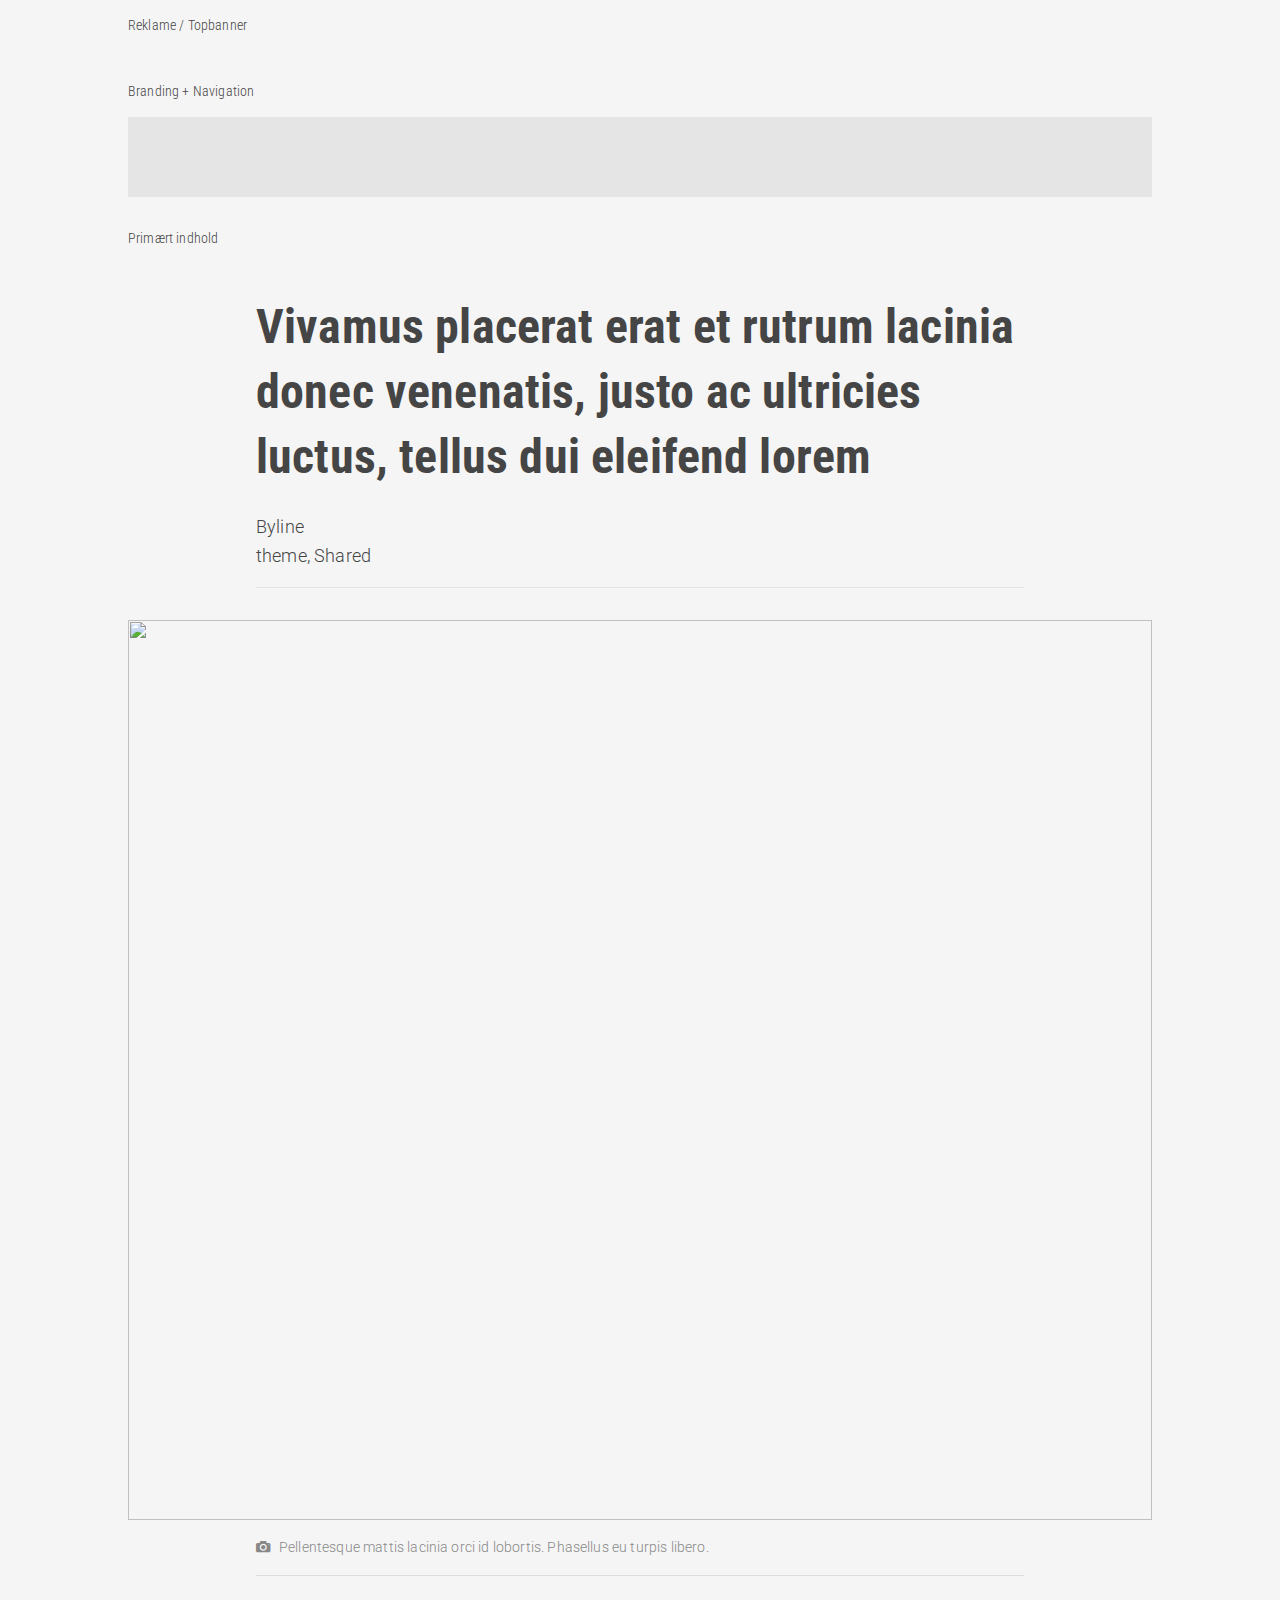
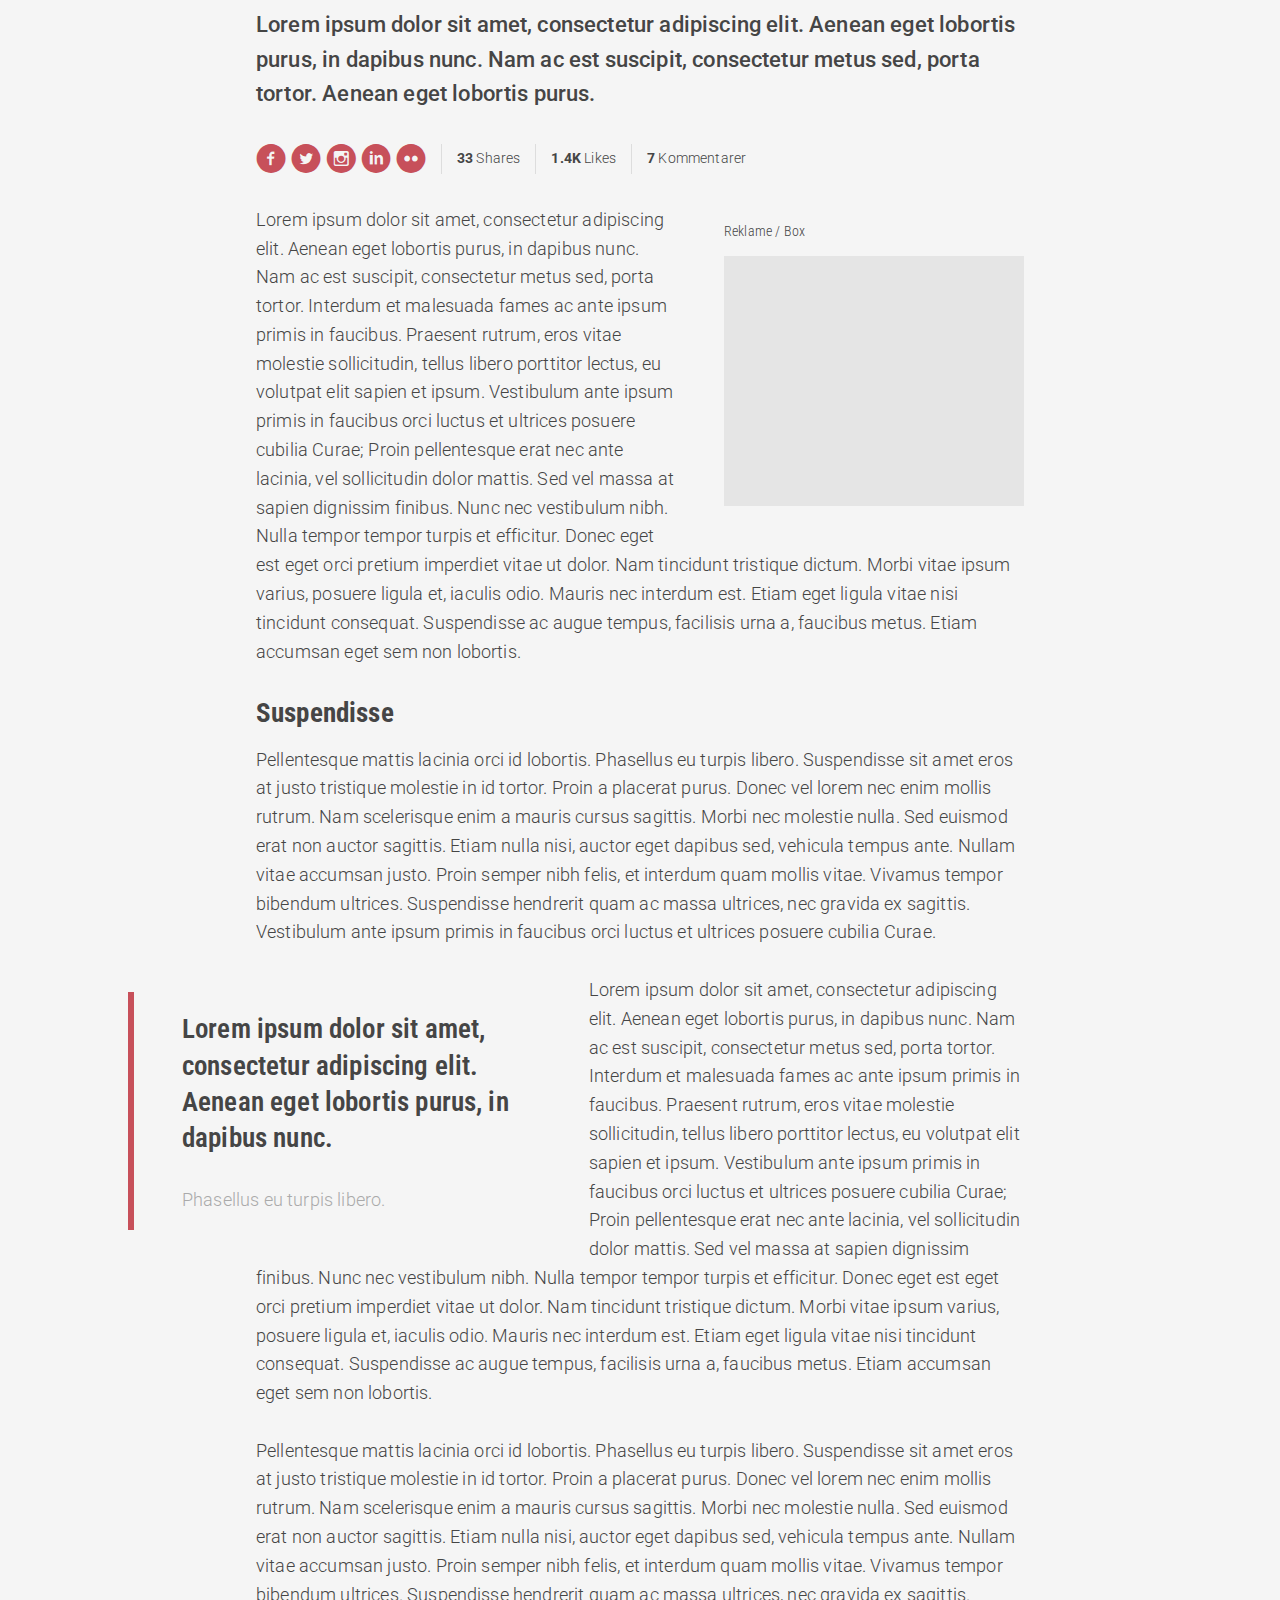
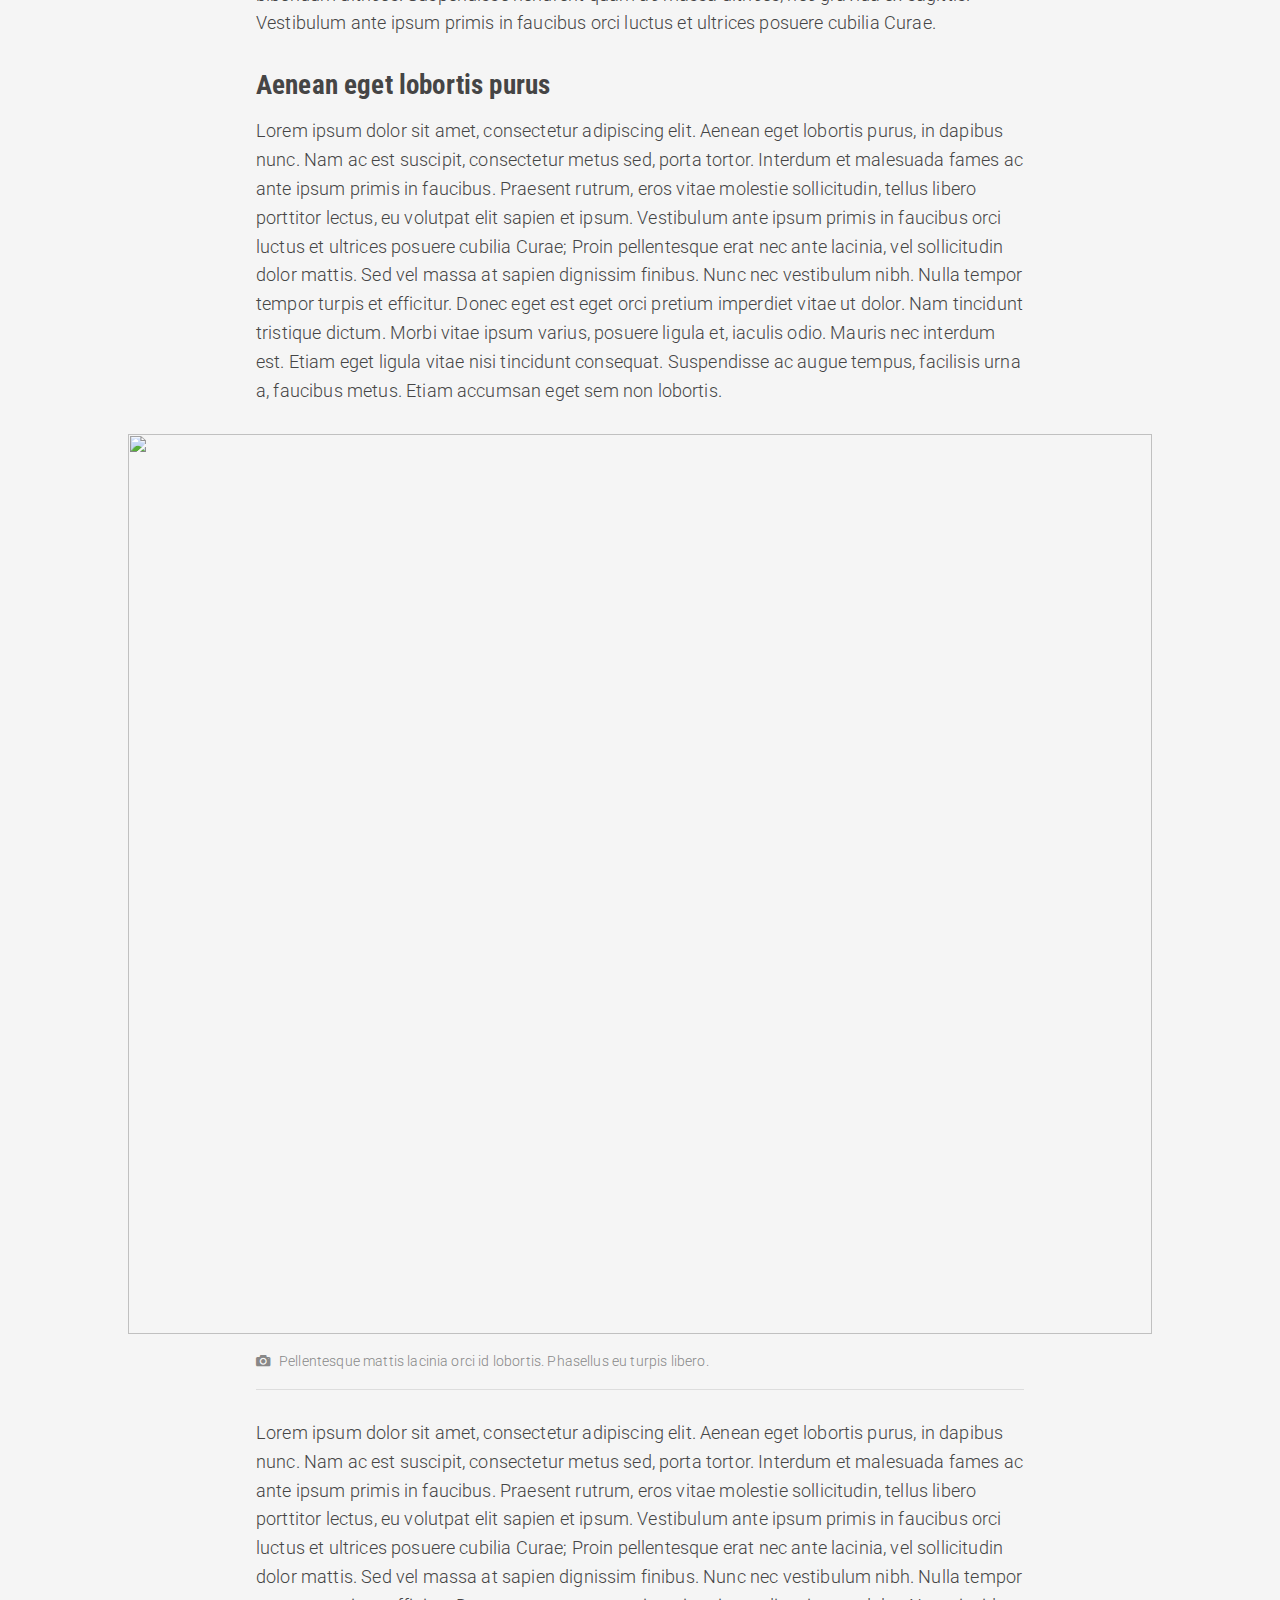
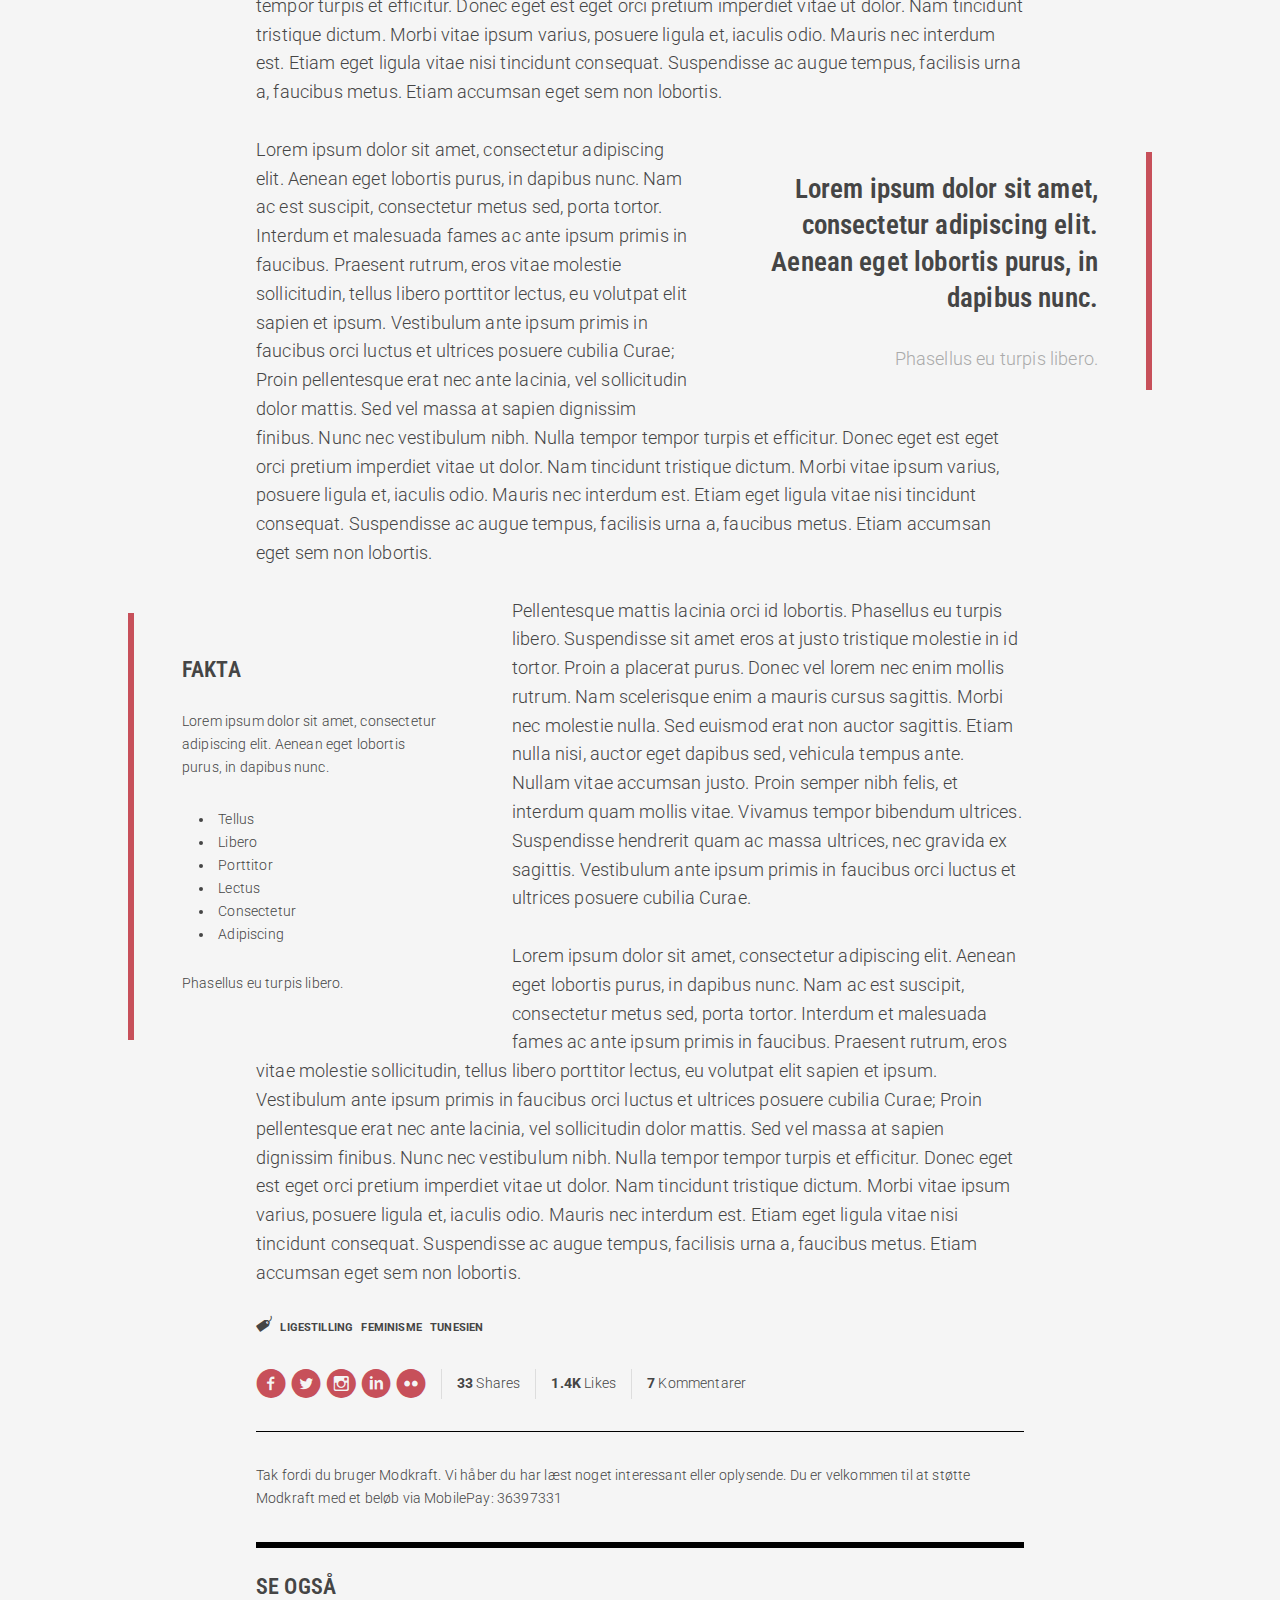
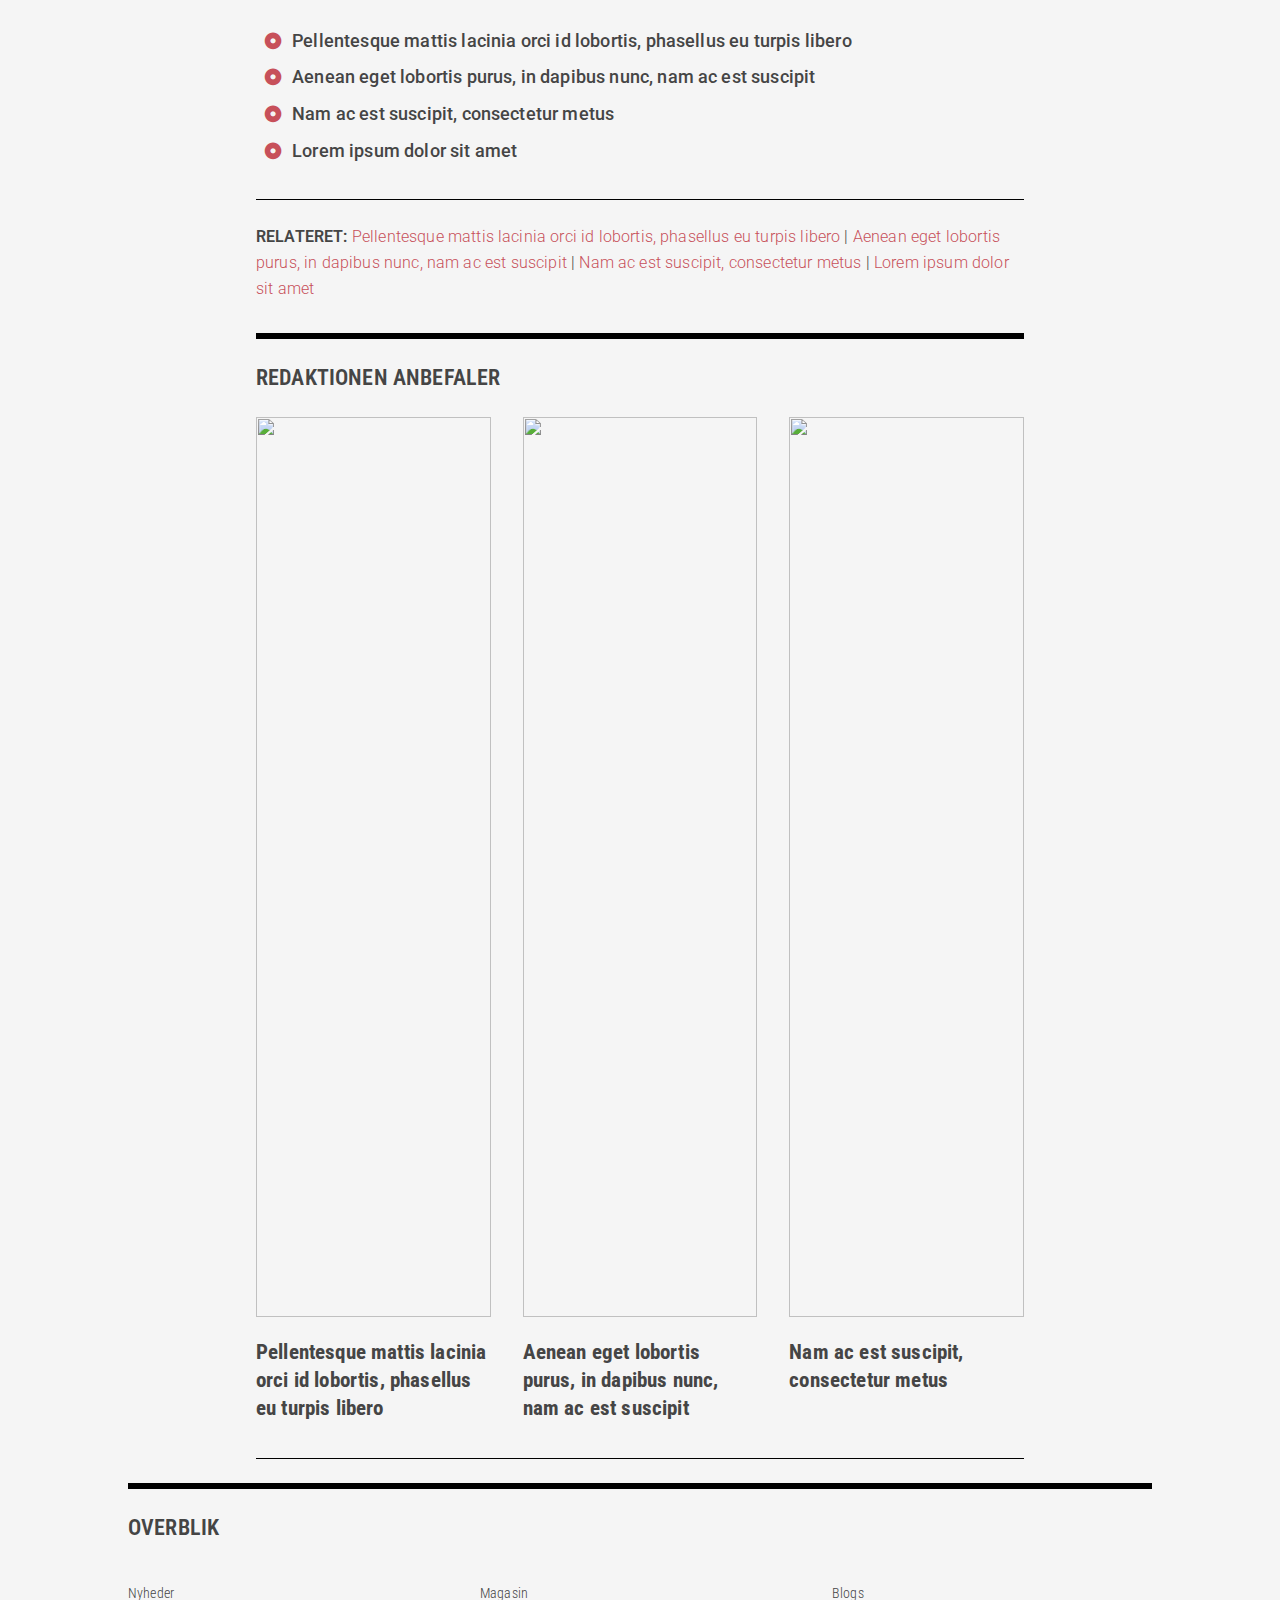
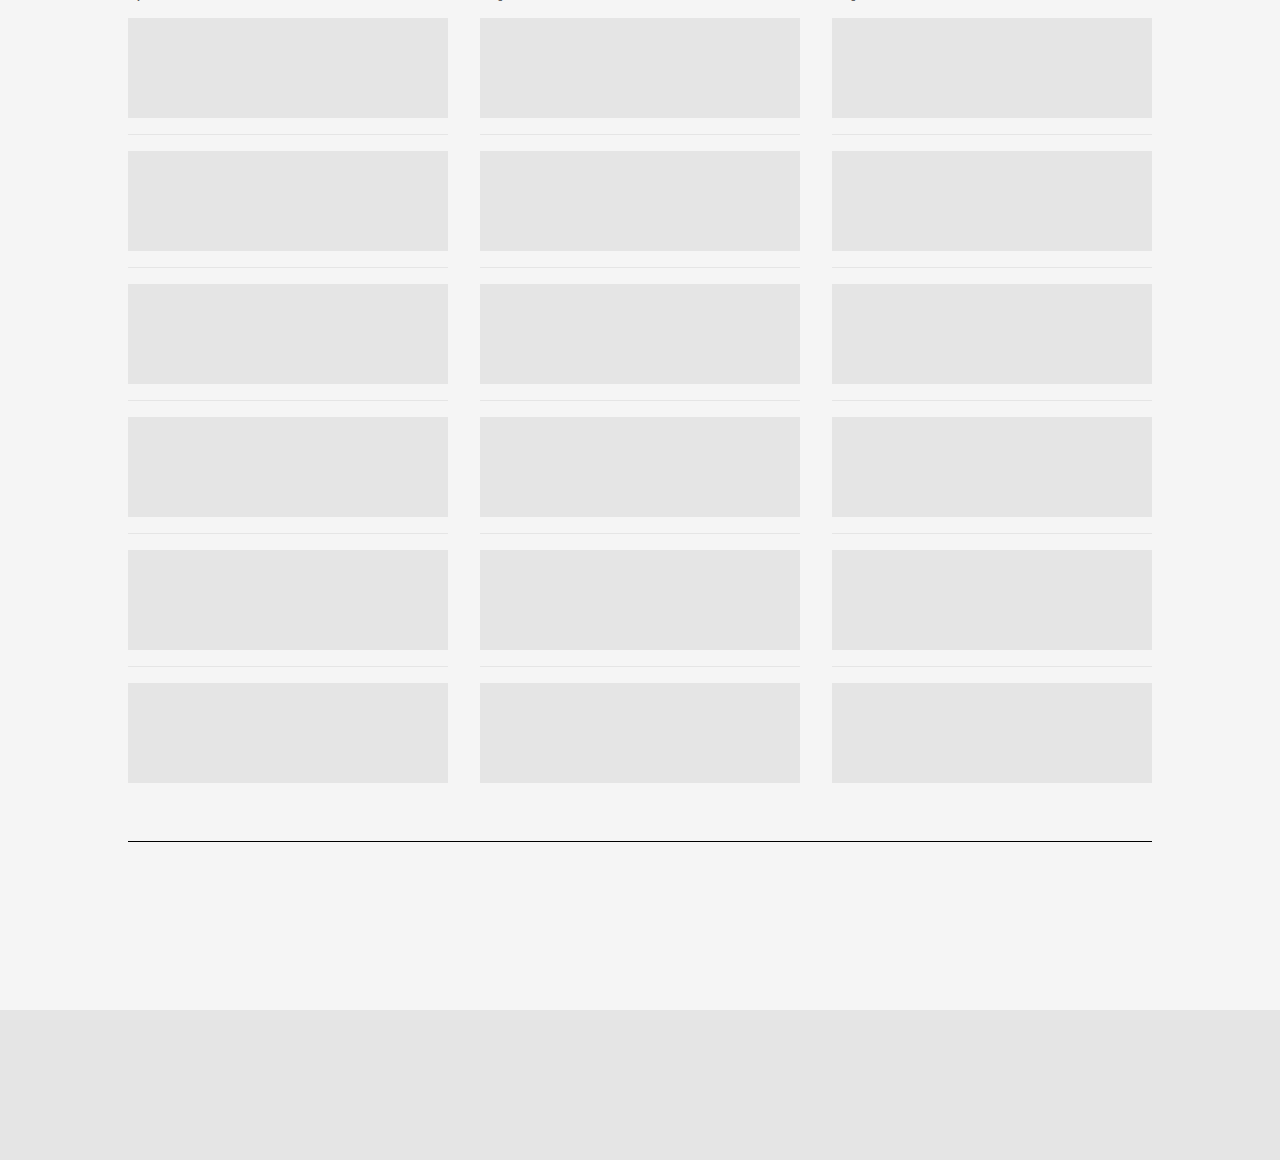
==== commit 43b48881: "faktaboks, quote--right, body--image" ====
--- a/node--article.html
+++ b/node--article.html
@@ -52,7 +52,7 @@
             </div>
 
             <div class="article--full__image">
-                <img src="http://placehold.it/1024x512">
+                <img src="http://placehold.it/1024x575">
                 <div class="article--full__image-text">
                     <p>Pellentesque mattis lacinia orci id lobortis. Phasellus eu turpis libero.</p>
                 </div>
@@ -108,30 +108,88 @@
                     cursus sagittis. Morbi nec molestie nulla. Sed euismod erat non auctor sagittis. Etiam nulla nisi, auctor eget dapibus sed, vehicula tempus ante. Nullam vitae accumsan justo. Proin semper nibh felis, et interdum quam mollis vitae.
                     Vivamus tempor bibendum ultrices. Suspendisse hendrerit quam ac massa ultrices, nec gravida ex sagittis. Vestibulum ante ipsum primis in faucibus orci luctus et ultrices posuere cubilia Curae.</p>
 
-                    <div class="article--full__tags-group">
-                      <div class="article--full__tags article--full__tags--keywords">
+                <h3>Aenean eget lobortis purus</h3>
+                <p>Lorem ipsum dolor sit amet, consectetur adipiscing elit. Aenean eget lobortis purus, in dapibus nunc. Nam ac est suscipit, consectetur metus sed, porta tortor. Interdum et malesuada fames ac ante ipsum primis in faucibus. Praesent rutrum,
+                    eros vitae molestie sollicitudin, tellus libero porttitor lectus, eu volutpat elit sapien et ipsum. Vestibulum ante ipsum primis in faucibus orci luctus et ultrices posuere cubilia Curae; Proin pellentesque erat nec ante lacinia, vel
+                    sollicitudin dolor mattis. Sed vel massa at sapien dignissim finibus. Nunc nec vestibulum nibh. Nulla tempor tempor turpis et efficitur. Donec eget est eget orci pretium imperdiet vitae ut dolor. Nam tincidunt tristique dictum. Morbi
+                    vitae ipsum varius, posuere ligula et, iaculis odio. Mauris nec interdum est. Etiam eget ligula vitae nisi tincidunt consequat. Suspendisse ac augue tempus, facilisis urna a, faucibus metus. Etiam accumsan eget sem non lobortis.</p>
+
+                <div class="article--full__image--body">
+                    <img src="http://placehold.it/1024x575">
+                    <div class="article--full__image-text">
+                        <p>Pellentesque mattis lacinia orci id lobortis. Phasellus eu turpis libero.</p>
+                    </div>
+                </div>
+
+                <p>Lorem ipsum dolor sit amet, consectetur adipiscing elit. Aenean eget lobortis purus, in dapibus nunc. Nam ac est suscipit, consectetur metus sed, porta tortor. Interdum et malesuada fames ac ante ipsum primis in faucibus. Praesent rutrum,
+                    eros vitae molestie sollicitudin, tellus libero porttitor lectus, eu volutpat elit sapien et ipsum. Vestibulum ante ipsum primis in faucibus orci luctus et ultrices posuere cubilia Curae; Proin pellentesque erat nec ante lacinia, vel
+                    sollicitudin dolor mattis. Sed vel massa at sapien dignissim finibus. Nunc nec vestibulum nibh. Nulla tempor tempor turpis et efficitur. Donec eget est eget orci pretium imperdiet vitae ut dolor. Nam tincidunt tristique dictum. Morbi
+                    vitae ipsum varius, posuere ligula et, iaculis odio. Mauris nec interdum est. Etiam eget ligula vitae nisi tincidunt consequat. Suspendisse ac augue tempus, facilisis urna a, faucibus metus. Etiam accumsan eget sem non lobortis.</p>
+
+                <div class="article--full__quote article--full__quote--right">
+                    <p class="quote-text">Lorem ipsum dolor sit amet, consectetur adipiscing elit. Aenean eget lobortis purus, in dapibus nunc.</p>
+                    <p class="quote-sender">Phasellus eu turpis libero.</p>
+                </div>
+
+                <p>Lorem ipsum dolor sit amet, consectetur adipiscing elit. Aenean eget lobortis purus, in dapibus nunc. Nam ac est suscipit, consectetur metus sed, porta tortor. Interdum et malesuada fames ac ante ipsum primis in faucibus. Praesent rutrum,
+                    eros vitae molestie sollicitudin, tellus libero porttitor lectus, eu volutpat elit sapien et ipsum. Vestibulum ante ipsum primis in faucibus orci luctus et ultrices posuere cubilia Curae; Proin pellentesque erat nec ante lacinia, vel
+                    sollicitudin dolor mattis. Sed vel massa at sapien dignissim finibus. Nunc nec vestibulum nibh. Nulla tempor tempor turpis et efficitur. Donec eget est eget orci pretium imperdiet vitae ut dolor. Nam tincidunt tristique dictum. Morbi
+                    vitae ipsum varius, posuere ligula et, iaculis odio. Mauris nec interdum est. Etiam eget ligula vitae nisi tincidunt consequat. Suspendisse ac augue tempus, facilisis urna a, faucibus metus. Etiam accumsan eget sem non lobortis.</p>
+
+                <div class="article--full__facts">
+                    <h2 class="section--title">fakta</h2>
+                    <p>Lorem ipsum dolor sit amet, consectetur adipiscing elit. Aenean eget lobortis purus, in dapibus nunc.</p>
+
+                    <ul>
+                        <li>Tellus</li>
+                        <li>Libero</li>
+                        <li>Porttitor</li>
+                        <li>Lectus</li>
+                        <li>Consectetur</li>
+                        <li>Adipiscing</li>
+                    </ul>
+
+                    <p>Phasellus eu turpis libero.</p>
+                </div>
+
+                <p>Pellentesque mattis lacinia orci id lobortis. Phasellus eu turpis libero. Suspendisse sit amet eros at justo tristique molestie in id tortor. Proin a placerat purus. Donec vel lorem nec enim mollis rutrum. Nam scelerisque enim a mauris
+                    cursus sagittis. Morbi nec molestie nulla. Sed euismod erat non auctor sagittis. Etiam nulla nisi, auctor eget dapibus sed, vehicula tempus ante. Nullam vitae accumsan justo. Proin semper nibh felis, et interdum quam mollis vitae.
+                    Vivamus tempor bibendum ultrices. Suspendisse hendrerit quam ac massa ultrices, nec gravida ex sagittis. Vestibulum ante ipsum primis in faucibus orci luctus et ultrices posuere cubilia Curae.</p>
+
+                <p>Lorem ipsum dolor sit amet, consectetur adipiscing elit. Aenean eget lobortis purus, in dapibus nunc. Nam ac est suscipit, consectetur metus sed, porta tortor. Interdum et malesuada fames ac ante ipsum primis in faucibus. Praesent rutrum,
+                    eros vitae molestie sollicitudin, tellus libero porttitor lectus, eu volutpat elit sapien et ipsum. Vestibulum ante ipsum primis in faucibus orci luctus et ultrices posuere cubilia Curae; Proin pellentesque erat nec ante lacinia, vel
+                    sollicitudin dolor mattis. Sed vel massa at sapien dignissim finibus. Nunc nec vestibulum nibh. Nulla tempor tempor turpis et efficitur. Donec eget est eget orci pretium imperdiet vitae ut dolor. Nam tincidunt tristique dictum. Morbi
+                    vitae ipsum varius, posuere ligula et, iaculis odio. Mauris nec interdum est. Etiam eget ligula vitae nisi tincidunt consequat. Suspendisse ac augue tempus, facilisis urna a, faucibus metus. Etiam accumsan eget sem non lobortis.</p>
+
+
+
+                <div class="article--full__tags-group">
+                    <div class="article--full__tags article--full__tags--keywords">
                         <a href="#!">ligestilling</a>
                         <a href="#!">feminisme</a>
-                      </div>
-                      <div class="article--full__tags article--full__tags--places">
+                    </div>
+                    <div class="article--full__tags article--full__tags--places">
                         <a href="#!">Tunesien</a>
-                      </div>
-                    </div>
-
-                    <div class="article--full__share">
-                        <div class="icon-items">
-                            <a href="#!" class="icon-item icon-item__facebook"></a>
-                            <a href="#!" class="icon-item icon-item__twitter"></a>
-                            <a href="#!" class="icon-item icon-item__instagram"></a>
-                            <a href="#!" class="icon-item icon-item__linkedin"></a>
-                            <a href="#!" class="icon-item icon-item__more-dropdown"></a>
-                        </div>
-                        <div class="icon-items--info">
-                            <div class="icon-item--info icon-item--shares"><span class="icon-item--info__num">33</span> Shares</div>
-                            <div class="icon-item--info icon-item--likes"><span class="icon-item--info__num">1.4K</span> Likes</div>
-                            <div class="icon-item--info icon-item--comments"><span class="icon-item--info__num">7</span> Kommentarer</div>
-                        </div>
-                    </div>
+                    </div>
+                </div>
+
+                <div class="article--full__share">
+                    <div class="icon-items">
+                        <a href="#!" class="icon-item icon-item__facebook"></a>
+                        <a href="#!" class="icon-item icon-item__twitter"></a>
+                        <a href="#!" class="icon-item icon-item__instagram"></a>
+                        <a href="#!" class="icon-item icon-item__linkedin"></a>
+                        <a href="#!" class="icon-item icon-item__more-dropdown"></a>
+                    </div>
+                    <div class="icon-items--info">
+                        <div class="icon-item--info icon-item--shares"><span class="icon-item--info__num">33</span> Shares</div>
+                        <div class="icon-item--info icon-item--likes"><span class="icon-item--info__num">1.4K</span> Likes</div>
+                        <div class="icon-item--info icon-item--comments"><span class="icon-item--info__num">7</span> Kommentarer</div>
+                    </div>
+                </div>
+                <div class="article--full__donate">
+                    Tak fordi du bruger Modkraft. Vi håber du har læst noget interessant eller oplysende. Du er velkommen til at støtte Modkraft med et beløb via MobilePay: 36397331
+                </div>
         </article>
 
         <section class="attached-content-wrapper">
--- a/css/main.css
+++ b/css/main.css
@@ -1 +1 @@
-﻿/*! normalize.css v3.0.2 | MIT License | git.io/normalize */@import url(https://fonts.googleapis.com/css?family=Roboto:400,400italic,500,500italic,700,700italic,900,900italic,300italic,300,100italic,100|Roboto+Slab:400,100,300,700);@import url(https://fonts.googleapis.com/css?family=Roboto+Condensed:400,300,300italic,400italic,700,700italic);html{font-family:sans-serif;-ms-text-size-adjust:100%;-webkit-text-size-adjust:100%}body{margin:0}article,aside,details,figcaption,figure,footer,header,hgroup,main,menu,nav,section,summary{display:block}audio,canvas,progress,video{display:inline-block;vertical-align:baseline}audio:not([controls]){display:none;height:0}[hidden],template{display:none}a{background-color:transparent}a:active,a:hover{outline:0}abbr[title]{border-bottom:1px dotted}b,strong{font-weight:bold}dfn{font-style:italic}h1{font-size:2em;margin:0.67em 0}mark{background:#ff0;color:#000}small{font-size:80%}sub,sup{font-size:75%;line-height:0;position:relative;vertical-align:baseline}sup{top:-0.5em}sub{bottom:-0.25em}img{border:0}svg:not(:root){overflow:hidden}figure{margin:1em 40px}hr{-moz-box-sizing:content-box;box-sizing:content-box;height:0}pre{overflow:auto}code,kbd,pre,samp{font-family:monospace, monospace;font-size:1em}button,input,optgroup,select,textarea{color:inherit;font:inherit;margin:0}button{overflow:visible}button,select{text-transform:none}button,html input[type="button"],input[type="reset"],input[type="submit"]{-webkit-appearance:button;cursor:pointer}button[disabled],html input[disabled]{cursor:default}button::-moz-focus-inner,input::-moz-focus-inner{border:0;padding:0}input{line-height:normal}input[type="checkbox"],input[type="radio"]{box-sizing:border-box;padding:0}input[type="number"]::-webkit-inner-spin-button,input[type="number"]::-webkit-outer-spin-button{height:auto}input[type="search"]{-webkit-appearance:textfield;-moz-box-sizing:content-box;-webkit-box-sizing:content-box;box-sizing:content-box}input[type="search"]::-webkit-search-cancel-button,input[type="search"]::-webkit-search-decoration{-webkit-appearance:none}fieldset{border:1px solid #c0c0c0;margin:0 2px;padding:0.35em 0.625em 0.75em}legend{border:0;padding:0}textarea{overflow:auto}optgroup{font-weight:bold}table{border-collapse:collapse;border-spacing:0}td,th{padding:0}body{margin:0}img{max-width:100%}svg{max-height:100%}input,select,textarea,fieldset{font-family:inherit;font-size:1rem;box-sizing:border-box;margin-top:0;margin-bottom:0}label{vertical-align:middle}input[type=text],input[type=date],input[type=datetime],input[type=datetime-local],input[type=email],input[type=month],input[type=number],input[type=password],input[type=search],input[type=tel],input[type=time],input[type=url],input[type=week]{height:2.25rem;padding:0.5rem 0.5rem;vertical-align:middle;-webkit-appearance:none}select{line-height:1.75;padding:0.5rem 0.5rem}select:not([multiple]){height:2.25rem;vertical-align:middle}textarea{line-height:1.75;padding:0.5rem 0.5rem}table{border-collapse:separate;border-spacing:0;max-width:100%;width:100%}th{text-align:left;font-weight:bold}th,td{padding:0.25rem 1rem;line-height:inherit}th{vertical-align:bottom}td{vertical-align:top}body{font-family:"Helvetica Neue",Helvetica,sans-serif;line-height:1.5;font-size:100%}h1,h2,h3,h4,h5,h6{font-family:"Helvetica Neue",Helvetica,sans-serif;font-weight:bold;line-height:1.25;margin-top:1em;margin-bottom:0.5em}p{margin-top:0;margin-bottom:1rem}dl,ol,ul{margin-top:0;margin-bottom:1rem}pre,code,samp{font-family:"Source Code Pro",Consolas,monospace;font-size:inherit}pre{margin-top:0;margin-bottom:1rem;overflow-x:scroll}h1{font-size:2rem}h2{font-size:1.5rem}h3{font-size:1.25rem}h4{font-size:1rem}h5{font-size:0.875rem}h6{font-size:0.75rem}body{color:#111;background-color:#fff}a{color:#0074d9;text-decoration:none}a:hover{text-decoration:underline}pre,code{background-color:transparent;border-radius:3px}hr{border:0;border-bottom-style:solid;border-bottom-width:1px;border-bottom-color:rgba(0,0,0,0.125)}.field{border-style:solid;border-width:1px;border-color:rgba(0,0,0,0.125);border-radius:3px}.field:focus,.field.is-focused{outline:none;border-color:#0074d9;box-shadow:0 0 0 2px color(#0074d9 a(0.5))}.field:disabled,.field.is-disabled{background-color:rgba(0,0,0,0.125);opacity:.5}.field:read-only:not(select),.field.is-read-only{background-color:rgba(0,0,0,0.125)}.field.is-success{border-color:#2ecc40}.field.is-success:focus,.field.is-success.is-focused{box-shadow:0 0 0 2px color(#2ecc40 a(0.5))}.field.is-warning{border-color:#ffdc00}.field.is-warning:focus,.field.is-warning.is-focused{box-shadow:0 0 0 2px color(#ffdc00 a(0.5))}.field:invalid,.field.is-error{border-color:#ff4136}.field:invalid:focus,.field:invalid.is-focused,.field.is-error:focus,.field.is-error.is-focused{box-shadow:0 0 0 2px color(#ff4136 a(0.5))}.table-light th,.table-light td{border-bottom-width:1px;border-bottom-style:solid;border-bottom-color:rgba(0,0,0,0.125)}.table-light tr:last-child td{border-bottom:0}.btn{font-family:inherit;font-size:inherit;font-weight:bold;text-decoration:none;cursor:pointer;display:inline-block;line-height:1.125rem;padding:0.5rem 1rem;margin:0;height:auto;border:1px solid transparent;vertical-align:middle;-webkit-appearance:none;color:inherit;background-color:transparent}.btn:hover{text-decoration:none}.btn:focus{outline:none;border-color:rgba(0,0,0,0.125);box-shadow:0 0 0 3px rgba(0,0,0,0.25)}::-moz-focus-inner{border:0;padding:0}.btn-primary{color:#fff;background-color:#0074d9;border-radius:3px}.btn-primary:hover{box-shadow:inset 0 0 0 20rem rgba(0,0,0,0.0625)}.btn-primary:active{box-shadow:inset 0 0 0 20rem rgba(0,0,0,0.125),inset 0 3px 4px 0 rgba(0,0,0,0.25),0 0 1px rgba(0,0,0,0.125)}.btn-primary:disabled,.btn-primary.is-disabled{opacity:.5}.btn-outline,.btn-outline:hover{border-color:currentcolor}.btn-outline{border-radius:3px}.btn-outline:hover{box-shadow:inset 0 0 0 20rem rgba(0,0,0,0.0625)}.btn-outline:active{box-shadow:inset 0 0 0 20rem rgba(0,0,0,0.125),inset 0 3px 4px 0 rgba(0,0,0,0.25),0 0 1px rgba(0,0,0,0.125)}.btn-outline:disabled,.btn-outline.is-disabled{opacity:.5}.h1{font-size:2rem}.h2{font-size:1.5rem}.h3{font-size:1.25rem}.h4{font-size:1rem}.h5{font-size:0.875rem}.h6{font-size:0.75rem}.bold{font-weight:bold}.regular{font-weight:normal}.italic{font-style:italic}.caps{text-transform:uppercase;letter-spacing:.2em}.left-align{text-align:left}.center{text-align:center}.right-align{text-align:right}.justify{text-align:justify}.nowrap{white-space:nowrap}.break-word{word-wrap:break-word}.truncate{max-width:100%;overflow:hidden;text-overflow:ellipsis;white-space:nowrap}.list-reset{list-style:none;padding-left:0}.inline{display:inline}.block{display:block}.inline-block{display:inline-block}.table{display:table}.table-cell{display:table-cell}.overflow-hidden{overflow:hidden}.overflow-scroll{overflow:scroll}.overflow-auto{overflow:auto}.clearfix:before,.clearfix:after{content:" ";display:table}.clearfix:after{clear:both}.left{float:left}.right{float:right}.fit{max-width:100%}.border-box{box-sizing:border-box}.align-baseline{vertical-align:baseline}.align-top{vertical-align:top}.align-middle{vertical-align:middle}.align-bottom{vertical-align:bottom}.m0{margin:0}.mt0{margin-top:0}.mr0{margin-right:0}.mb0{margin-bottom:0}.ml0{margin-left:0}.m1{margin:0.5rem}.mt1{margin-top:0.5rem}.mr1{margin-right:0.5rem}.mb1{margin-bottom:0.5rem}.ml1{margin-left:0.5rem}.m2{margin:1rem}.mt2{margin-top:1rem}.mr2{margin-right:1rem}.mb2{margin-bottom:1rem}.ml2{margin-left:1rem}.m3{margin:2rem}.mt3{margin-top:2rem}.mr3{margin-right:2rem}.mb3{margin-bottom:2rem}.ml3{margin-left:2rem}.m4{margin:4rem}.mt4{margin-top:4rem}.mr4{margin-right:4rem}.mb4{margin-bottom:4rem}.ml4{margin-left:4rem}.mxn1{margin-left:-0.5rem;margin-right:-0.5rem}.mxn2{margin-left:-1rem;margin-right:-1rem}.mxn3{margin-left:-2rem;margin-right:-2rem}.mxn4{margin-left:-4rem;margin-right:-4rem}.mx-auto{margin-left:auto;margin-right:auto}.p0{padding:0}.p1{padding:0.5rem}.py1{padding-top:0.5rem;padding-bottom:0.5rem}.px1{padding-left:0.5rem;padding-right:0.5rem}.p2{padding:1rem}.py2{padding-top:1rem;padding-bottom:1rem}.px2{padding-left:1rem;padding-right:1rem}.p3{padding:2rem}.py3{padding-top:2rem;padding-bottom:2rem}.px3{padding-left:2rem;padding-right:2rem}.p4{padding:4rem}.py4{padding-top:4rem;padding-bottom:4rem}.px4{padding-left:4rem;padding-right:4rem}.relative{position:relative}.absolute{position:absolute}.fixed{position:fixed}.top-0{top:0}.right-0{right:0}.bottom-0{bottom:0}.left-0{left:0}.z1{z-index:1}.z2{z-index:2}.z3{z-index:3}.z4{z-index:4}.sm-show,.md-show,.lg-show{display:none !important}@media (min-width: 40em){.sm-show{display:block !important}}@media (min-width: 52em){.md-show{display:block !important}}@media (min-width: 64em){.lg-show{display:block !important}}@media (min-width: 40em){.sm-hide{display:none !important}}@media (min-width: 52em){.md-hide{display:none !important}}@media (min-width: 64em){.lg-hide{display:none !important}}.display-none{display:none !important}.hide{position:absolute !important;height:1px;width:1px;overflow:hidden;clip:rect(1px, 1px, 1px, 1px)}.container{max-width:64em;margin-left:auto;margin-right:auto}.col{float:left;box-sizing:border-box}.col-right{float:right;box-sizing:border-box}.col-1{width:8.33333%}.col-2{width:16.66667%}.col-3{width:25%}.col-4{width:33.33333%}.col-5{width:41.66667%}.col-6{width:50%}.col-7{width:58.33333%}.col-8{width:66.66667%}.col-9{width:75%}.col-10{width:83.33333%}.col-11{width:91.66667%}.col-12{width:100%}@media (min-width: 40em){.sm-col{float:left;box-sizing:border-box}.sm-col-right{float:right;box-sizing:border-box}.sm-col-1{width:8.33333%}.sm-col-2{width:16.66667%}.sm-col-3{width:25%}.sm-col-4{width:33.33333%}.sm-col-5{width:41.66667%}.sm-col-6{width:50%}.sm-col-7{width:58.33333%}.sm-col-8{width:66.66667%}.sm-col-9{width:75%}.sm-col-10{width:83.33333%}.sm-col-11{width:91.66667%}.sm-col-12{width:100%}}@media (min-width: 52em){.md-col{float:left;box-sizing:border-box}.md-col-right{float:right;box-sizing:border-box}.md-col-1{width:8.33333%}.md-col-2{width:16.66667%}.md-col-3{width:25%}.md-col-4{width:33.33333%}.md-col-5{width:41.66667%}.md-col-6{width:50%}.md-col-7{width:58.33333%}.md-col-8{width:66.66667%}.md-col-9{width:75%}.md-col-10{width:83.33333%}.md-col-11{width:91.66667%}.md-col-12{width:100%}}@media (min-width: 64em){.lg-col{float:left;box-sizing:border-box}.lg-col-right{float:right;box-sizing:border-box}.lg-col-1{width:8.33333%}.lg-col-2{width:16.66667%}.lg-col-3{width:25%}.lg-col-4{width:33.33333%}.lg-col-5{width:41.66667%}.lg-col-6{width:50%}.lg-col-7{width:58.33333%}.lg-col-8{width:66.66667%}.lg-col-9{width:75%}.lg-col-10{width:83.33333%}.lg-col-11{width:91.66667%}.lg-col-12{width:100%}}.flex{display:-webkit-box;display:-webkit-flex;display:-ms-flexbox;display:flex}.flex-column{-webkit-box-orient:vertical;-webkit-box-direction:normal;-webkit-flex-direction:column;-ms-flex-direction:column;flex-direction:column}.flex-wrap{-webkit-flex-wrap:wrap;-ms-flex-wrap:wrap;flex-wrap:wrap}.flex-center{-webkit-box-align:center;-webkit-align-items:center;-ms-flex-align:center;align-items:center}.flex-baseline{-webkit-box-align:baseline;-webkit-align-items:baseline;-ms-flex-align:baseline;align-items:baseline}.flex-stretch{-webkit-box-align:stretch;-webkit-align-items:stretch;-ms-flex-align:stretch;align-items:stretch}.flex-start{-webkit-box-align:start;-webkit-align-items:flex-start;-ms-flex-align:start;align-items:flex-start}.flex-end{-webkit-box-align:end;-webkit-align-items:flex-end;-ms-flex-align:end;align-items:flex-end}.flex-justify{-webkit-box-pack:justify;-webkit-justify-content:space-between;-ms-flex-pack:justify;justify-content:space-between}.flex-auto{-webkit-box-flex:1;-webkit-flex:1 1 auto;-ms-flex:1 1 auto;flex:1 1 auto;min-width:0;min-height:0}.flex-grow{-webkit-box-flex:1;-webkit-flex:1 0 auto;-ms-flex:1 0 auto;flex:1 0 auto}.flex-none{-webkit-box-flex:0;-webkit-flex:none;-ms-flex:none;flex:none}.flex-first{-webkit-box-ordinal-group:0;-webkit-order:-1;-ms-flex-order:-1;order:-1}.flex-last{-webkit-box-ordinal-group:100000;-webkit-order:99999;-ms-flex-order:99999;order:99999}@media (min-width: 40em){.sm-flex{display:-webkit-box;display:-webkit-flex;display:-ms-flexbox;display:flex}}@media (min-width: 52em){.md-flex{display:-webkit-box;display:-webkit-flex;display:-ms-flexbox;display:flex}}@media (min-width: 64em){.lg-flex{display:-webkit-box;display:-webkit-flex;display:-ms-flexbox;display:flex}}.border{border-style:solid;border-width:1px;border-color:rgba(0,0,0,0.125)}.border-top{border-top-style:solid;border-top-width:1px;border-top-color:rgba(0,0,0,0.125)}.border-right{border-right-style:solid;border-right-width:1px;border-right-color:rgba(0,0,0,0.125)}.border-bottom{border-bottom-style:solid;border-bottom-width:1px;border-bottom-color:rgba(0,0,0,0.125)}.border-left{border-left-style:solid;border-left-width:1px;border-left-color:rgba(0,0,0,0.125)}.border-none{border:0}.rounded{border-radius:3px}.circle{border-radius:50%}.rounded-top{border-radius:3px 3px 0 0}.rounded-right{border-radius:0 3px 3px 0}.rounded-bottom{border-radius:0 0 3px 3px}.rounded-left{border-radius:3px 0 0 3px}.not-rounded{border-radius:0}.black{color:#111}.gray{color:#aaa}.silver{color:#ddd}.white{color:#fff}.aqua{color:#7fdbff}.blue{color:#0074d9}.navy{color:#001f3f}.teal{color:#39cccc}.green{color:#2ecc40}.olive{color:#3d9970}.lime{color:#01ff70}.yellow{color:#ffdc00}.orange{color:#ff851b}.red{color:#ff4136}.fuchsia{color:#f012be}.purple{color:#b10dc9}.maroon{color:#85144b}.color-inherit{color:inherit}.muted{opacity:.5}.bg-black{background-color:#111}.bg-gray{background-color:#aaa}.bg-silver{background-color:#ddd}.bg-white{background-color:#fff}.bg-aqua{background-color:#7fdbff}.bg-blue{background-color:#0074d9}.bg-navy{background-color:#001f3f}.bg-teal{background-color:#39cccc}.bg-green{background-color:#2ecc40}.bg-olive{background-color:#3d9970}.bg-lime{background-color:#01ff70}.bg-yellow{background-color:#ffdc00}.bg-orange{background-color:#ff851b}.bg-red{background-color:#ff4136}.bg-fuchsia{background-color:#f012be}.bg-purple{background-color:#b10dc9}.bg-maroon{background-color:#85144b}.bg-darken-1{background-color:rgba(0,0,0,0.0625)}.bg-darken-2{background-color:rgba(0,0,0,0.125)}.bg-darken-3{background-color:rgba(0,0,0,0.25)}.bg-darken-4{background-color:rgba(0,0,0,0.5)}.bg-lighten-1{background-color:rgba(255,255,255,0.0625)}.bg-lighten-2{background-color:rgba(255,255,255,0.125)}.bg-lighten-3{background-color:rgba(255,255,255,0.25)}.bg-lighten-4{background-color:rgba(255,255,255,0.5)}.bg-cover{background-size:cover}.bg-contain{background-size:contain}.bg-center{background-position:center}.bg-top{background-position:top}.bg-right{background-position:right}.bg-bottom{background-position:bottom}.bg-left{background-position:left}.border-black{border-color:#111}.border-gray{border-color:#aaa}.border-silver{border-color:#ddd}.border-white{border-color:#fff}.border-aqua{border-color:#7fdbff}.border-blue{border-color:#0074d9}.border-navy{border-color:#001f3f}.border-teal{border-color:#39cccc}.border-green{border-color:#2ecc40}.border-olive{border-color:#3d9970}.border-lime{border-color:#01ff70}.border-yellow{border-color:#ffdc00}.border-orange{border-color:#ff851b}.border-red{border-color:#ff4136}.border-fuchsia{border-color:#f012be}.border-purple{border-color:#b10dc9}.border-maroon{border-color:#85144b}.border-darken-1{border-color:rgba(0,0,0,0.0625)}.border-darken-2{border-color:rgba(0,0,0,0.125)}.border-darken-3{border-color:rgba(0,0,0,0.25)}.border-darken-4{border-color:rgba(0,0,0,0.5)}.border-lighten-1{border-color:rgba(255,255,255,0.0625)}.border-lighten-2{border-color:rgba(255,255,255,0.125)}.border-lighten-3{border-color:rgba(255,255,255,0.25)}.border-lighten-4{border-color:rgba(255,255,255,0.5)}.btn-small{padding:0.25rem 0.5rem}.btn-big{padding:1rem 1.25rem}.btn-narrow{padding-left:0.5rem;padding-right:0.5rem}.field-dark{color:white;background-color:rgba(0,0,0,0.25);border:1px solid rgba(0,0,0,0.0625);border-radius:3px}.field-dark::-webkit-input-placeholder{color:#FFFFFF;color:rgba(255,255,255,0.75)}.field-dark::-moz-placeholder{color:#FFFFFF;color:rgba(255,255,255,0.75)}.field-dark:-ms-input-placeholder{color:#FFFFFF;color:rgba(255,255,255,0.75)}.field-dark::placeholder{color:#FFFFFF;color:rgba(255,255,255,0.75)}.field-dark:focus{outline:0;border:1px solid #FFFFFF;border:1px solid rgba(255,255,255,0.5);box-shadow:0 0 0 2px rgba(255,255,255,0.25)}.field-dark:read-only:not(select){background-color:#FFFFFF;background-color:rgba(255,255,255,0.25)}.field-dark.is-success{border-color:#2ecc40}.field-dark.is-success:focus{box-shadow:0 0 0 2px color(#2ecc40 a(0.5))}.field-dark.is-warning{border-color:#ffdc00}.field-dark.is-warning:focus{box-shadow:0 0 0 2px color(#ffdc00 a(0.5))}.field-dark:invalid,.field-dark.is-error{border-color:#ff4136}.field-dark.is-error:focus{box-shadow:0 0 0 2px color(#ff4136 a(0.5))}.range-light{color:inherit;background-color:transparent;-webkit-appearance:none}.range-light::-webkit-slider-thumb{-webkit-appearance:none;border-radius:3px;background-color:currentcolor}.range-light::-moz-range-thumb{border-radius:3px;border-color:transparent;border-width:0;background-color:currentcolor}.range-light::-webkit-slider-runnable-track{border-radius:3px;background-color:rgba(0,0,0,0.25)}.range-light::-moz-range-track{border-radius:3px;background-color:rgba(0,0,0,0.25)}.range-light:focus{outline:none}.range-light:focus::-webkit-slider-thumb{outline:none;border:0;box-shadow:0 0 1px 2px currentcolor}.range-light:focus::-moz-range-thumb{outline:none;border:0;box-shadow:0 0 0 3px rgba(0,0,0,0.25)}.progress{background-color:rgba(0,0,0,0.125);border:0;border-radius:10000px}.progress::-webkit-progress-bar{-webkit-appearance:none;background-color:rgba(0,0,0,0.125)}.progress::-webkit-progress-value{-webkit-appearance:none;background-color:currentColor}.progress::-moz-progress-bar{background-color:currentColor}.hljs{-webkit-text-size-adjust:none}.hljs-comment,.diff .hljs-header,.hljs-javadoc{color:#aaa;font-style:italic}.hljs-keyword,.css .rule .hljs-keyword,.hljs-winutils,.nginx .hljs-title,.hljs-subst,.hljs-request,.hljs-status{color:#111;font-weight:bold}.hljs-number,.hljs-hexcolor,.ruby .hljs-constant{color:#3d9970}.hljs-string,.hljs-tag .hljs-value,.hljs-phpdoc,.hljs-dartdoc,.tex .hljs-formula{color:#ff4136}.hljs-title,.hljs-id,.scss .hljs-preprocessor{color:#ff4136;font-weight:bold}.hljs-list .hljs-keyword,.hljs-subst{font-weight:normal}.hljs-class .hljs-title,.hljs-type,.vhdl .hljs-literal,.tex .hljs-command{color:#001f3f;font-weight:bold}.hljs-tag,.hljs-tag .hljs-title,.hljs-rules .hljs-property,.django .hljs-tag .hljs-keyword{color:#001f3f;font-weight:normal}.hljs-attribute,.hljs-variable,.lisp .hljs-body{color:#3d9970}.hljs-regexp{color:#3d9970}.hljs-symbol,.ruby .hljs-symbol .hljs-string,.lisp .hljs-keyword,.clojure .hljs-keyword,.scheme .hljs-keyword,.tex .hljs-special,.hljs-prompt{color:#b10dc9}.hljs-built_in{color:#001f3f}.hljs-preprocessor,.hljs-pragma,.hljs-pi,.hljs-doctype,.hljs-shebang,.hljs-cdata{color:#aaa;font-weight:bold}.hljs-deletion{background:#f012be}.hljs-addition{background:#01ff70}.diff .hljs-change{background:#001f3f}.hljs-chunk{color:#ddd}input[type=range]{vertical-align:middle;background-color:transparent}.range-light{color:inherit;-webkit-appearance:none;padding-top:0.5rem;padding-bottom:0.5rem}.range-light::-webkit-slider-thumb{-webkit-appearance:none;position:relative;width:0.5rem;height:1.25rem;border-radius:3px;background-color:currentcolor;cursor:pointer;margin-top:-0.5rem}.range-light::-webkit-slider-thumb:before{content:'';display:block;position:absolute;top:-0.5rem;left:-0.875rem;width:2.25rem;height:2.25rem;opacity:0}.range-light::-moz-range-thumb{width:0.5rem;height:1.25rem;border-radius:3px;border-color:transparent;border-width:0;background-color:currentcolor;cursor:pointer}.range-light::-webkit-slider-runnable-track{height:0.25rem;cursor:pointer;border-radius:3px;background-color:rgba(0,0,0,0.25)}.range-light::-moz-range-track{height:0.25rem;cursor:pointer;border-radius:3px;background-color:rgba(0,0,0,0.25)}.range-light:focus{outline:none}.range-light:focus::-webkit-slider-thumb{outline:none;border:0;box-shadow:0 0 1px 2px currentcolor}.range-light:focus::-moz-range-thumb{outline:none;border:0;box-shadow:0 0 0 3px rgba(0,0,0,0.25)}.progress{display:block;width:100%;height:0.5625rem;margin:0.5rem 0;background-color:rgba(0,0,0,0.125);border:0;border-radius:10000px;overflow:hidden;-webkit-appearance:none}.progress::-webkit-progress-bar{-webkit-appearance:none;background-color:rgba(0,0,0,0.125)}.progress::-webkit-progress-value{-webkit-appearance:none;background-color:currentColor}.progress::-moz-progress-bar{background-color:currentColor}@media (min-width: 40em){.sm-m0{margin:0}.sm-mt0{margin-top:0}.sm-mr0{margin-right:0}.sm-mb0{margin-bottom:0}.sm-ml0{margin-left:0}.sm-m1{margin:0.5rem}.sm-mt1{margin-top:0.5rem}.sm-mr1{margin-right:0.5rem}.sm-mb1{margin-bottom:0.5rem}.sm-ml1{margin-left:0.5rem}.sm-m2{margin:1rem}.sm-mt2{margin-top:1rem}.sm-mr2{margin-right:1rem}.sm-mb2{margin-bottom:1rem}.sm-ml2{margin-left:1rem}.sm-m3{margin:2rem}.sm-mt3{margin-top:2rem}.sm-mr3{margin-right:2rem}.sm-mb3{margin-bottom:2rem}.sm-ml3{margin-left:2rem}.sm-m4{margin:4rem}.sm-mt4{margin-top:4rem}.sm-mr4{margin-right:4rem}.sm-mb4{margin-bottom:4rem}.sm-ml4{margin-left:4rem}.sm-mxn1{margin-left:-0.5rem;margin-right:-0.5rem}.sm-mxn2{margin-left:-1rem;margin-right:-1rem}.sm-mxn3{margin-left:-2rem;margin-right:-2rem}.sm-mxn4{margin-left:-4rem;margin-right:-4rem}.sm-mx-auto{margin-left:auto;margin-right:auto}}@media (min-width: 52em){.md-m0{margin:0}.md-mt0{margin-top:0}.md-mr0{margin-right:0}.md-mb0{margin-bottom:0}.md-ml0{margin-left:0}.md-m1{margin:0.5rem}.md-mt1{margin-top:0.5rem}.md-mr1{margin-right:0.5rem}.md-mb1{margin-bottom:0.5rem}.md-ml1{margin-left:0.5rem}.md-m2{margin:1rem}.md-mt2{margin-top:1rem}.md-mr2{margin-right:1rem}.md-mb2{margin-bottom:1rem}.md-ml2{margin-left:1rem}.md-m3{margin:2rem}.md-mt3{margin-top:2rem}.md-mr3{margin-right:2rem}.md-mb3{margin-bottom:2rem}.md-ml3{margin-left:2rem}.md-m4{margin:4rem}.md-mt4{margin-top:4rem}.md-mr4{margin-right:4rem}.md-mb4{margin-bottom:4rem}.md-ml4{margin-left:4rem}.md-mxn1{margin-left:-0.5rem;margin-right:-0.5rem}.md-mxn2{margin-left:-1rem;margin-right:-1rem}.md-mxn3{margin-left:-2rem;margin-right:-2rem}.md-mxn4{margin-left:-4rem;margin-right:-4rem}.md-mx-auto{margin-left:auto;margin-right:auto}}@media (min-width: 64em){.lg-m0{margin:0}.lg-mt0{margin-top:0}.lg-mr0{margin-right:0}.lg-mb0{margin-bottom:0}.lg-ml0{margin-left:0}.lg-m1{margin:0.5rem}.lg-mt1{margin-top:0.5rem}.lg-mr1{margin-right:0.5rem}.lg-mb1{margin-bottom:0.5rem}.lg-ml1{margin-left:0.5rem}.lg-m2{margin:1rem}.lg-mt2{margin-top:1rem}.lg-mr2{margin-right:1rem}.lg-mb2{margin-bottom:1rem}.lg-ml2{margin-left:1rem}.lg-m3{margin:2rem}.lg-mt3{margin-top:2rem}.lg-mr3{margin-right:2rem}.lg-mb3{margin-bottom:2rem}.lg-ml3{margin-left:2rem}.lg-m4{margin:4rem}.lg-mt4{margin-top:4rem}.lg-mr4{margin-right:4rem}.lg-mb4{margin-bottom:4rem}.lg-ml4{margin-left:4rem}.lg-mxn1{margin-left:-0.5rem;margin-right:-0.5rem}.lg-mxn2{margin-left:-1rem;margin-right:-1rem}.lg-mxn3{margin-left:-2rem;margin-right:-2rem}.lg-mxn4{margin-left:-4rem;margin-right:-4rem}.lg-mx-auto{margin-left:auto;margin-right:auto}}@media (min-width: 40em){.sm-p1{padding:0.5rem}.sm-py1{padding-top:0.5rem;padding-bottom:0.5rem}.sm-px1{padding-left:0.5rem;padding-right:0.5rem}.sm-p2{padding:1rem}.sm-py2{padding-top:1rem;padding-bottom:1rem}.sm-px2{padding-left:1rem;padding-right:1rem}.sm-p3{padding:2rem}.sm-py3{padding-top:2rem;padding-bottom:2rem}.sm-px3{padding-left:2rem;padding-right:2rem}.sm-p4{padding:4rem}.sm-py4{padding-top:4rem;padding-bottom:4rem}.sm-px4{padding-left:4rem;padding-right:4rem}}@media (min-width: 52em){.md-p1{padding:0.5rem}.md-py1{padding-top:0.5rem;padding-bottom:0.5rem}.md-px1{padding-left:0.5rem;padding-right:0.5rem}.md-p2{padding:1rem}.md-py2{padding-top:1rem;padding-bottom:1rem}.md-px2{padding-left:1rem;padding-right:1rem}.md-p3{padding:2rem}.md-py3{padding-top:2rem;padding-bottom:2rem}.md-px3{padding-left:2rem;padding-right:2rem}.md-p4{padding:4rem}.md-py4{padding-top:4rem;padding-bottom:4rem}.md-px4{padding-left:4rem;padding-right:4rem}}@media (min-width: 64em){.lg-p1{padding:0.5rem}.lg-py1{padding-top:0.5rem;padding-bottom:0.5rem}.lg-px1{padding-left:0.5rem;padding-right:0.5rem}.lg-p2{padding:1rem}.lg-py2{padding-top:1rem;padding-bottom:1rem}.lg-px2{padding-left:1rem;padding-right:1rem}.lg-p3{padding:2rem}.lg-py3{padding-top:2rem;padding-bottom:2rem}.lg-px3{padding-left:2rem;padding-right:2rem}.lg-p4{padding:4rem}.lg-py4{padding-top:4rem;padding-bottom:4rem}.lg-px4{padding-left:4rem;padding-right:4rem}}.table{display:table;width:100%}.table-cell{display:table-cell;vertical-align:middle}.table-fixed{table-layout:fixed}@media (min-width: 40em){.sm-table{display:table;width:100%}.sm-table-cell{display:table-cell;vertical-align:middle}}@media (min-width: 52em){.md-table{display:table;width:100%}.md-table-cell{display:table-cell;vertical-align:middle}}@media (min-width: 64em){.lg-table{display:table;width:100%}.lg-table-cell{display:table-cell;vertical-align:middle}}.x-group-item{margin-left:-1px}.x-group-item:first-of-type{margin-left:0}.y-group-item{margin-top:-1px}.y-group-item:first-of-type{margin-top:0}.x-group-item:focus,.y-group-item:focus{position:relative;z-index:1}.h00{font-size:4rem}.h0{font-size:3rem}@media (min-width: 52em){.h00-responsive{font-size:8vw}.h0-responsive{font-size:6vw}.h1-responsive{font-size:4vw}}@media (min-width: 96em){.h00-responsive{font-size:7.68rem}.h0-responsive{font-size:5.76rem}.h1-responsive{font-size:3.84rem}}h1{font-size:3rem}h2{font-size:2rem}h3{font-size:1.7rem}h4{font-size:1rem}h5{font-size:0.875rem}h6{font-size:0.75rem}h1,h2,h3,h4,h5,h6{font-family:"Roboto Condensed",Helvetica,sans-serif;font-weight:700;line-height:1.35;margin-top:1em;margin-bottom:0.5em}h1 a,h2 a,h3 a,h4 a,h5 a,h6 a{color:inherit}p{margin-bottom:1.8rem}a{color:#C7505A;transition:color 0.5s ease-in-out;-ms-transition:color 0.5s ease-in-out;-moz-transition:color 0.5s ease-in-out;-webkit-transition:color 0.5s ease-in-out}a:hover{transition:color 0.5s ease-in-out;-ms-transition:color 0.5s ease-in-out;-moz-transition:color 0.5s ease-in-out;-webkit-transition:color 0.5s ease-in-out}@font-face{font-family:'MyIcons';src:url("../fonts/icomoon.eot");src:url("../fonts/icomoon.eot?#iefix") format("embedded-opentype"),url("../fonts/icomoon.woff") format("woff"),url("../fonts/icomoon.ttf") format("truetype"),url("../fonts/icomoon.svg#svgicomoon") format("svg")}@media (min-width: 768px) and (max-width: 1023px){.screen-size:after{content:"Medium screen"}}@media (min-width: 1024px){.screen-size:after{content:"Large screen"}}*{box-sizing:border-box}body{color:#454545;background-color:#f5f5f5;-webkit-background-size:cover;-moz-background-size:cover;-o-background-size:cover;background-size:cover;font-family:"Roboto",Helvetica,sans-serif;line-height:1.6;font-weight:300;font-size:18px;letter-spacing:0.01rem}img,a,div{-ms-interpolation-mode:bicubic;image-rendering:optimizeQuality}.container{max-width:64rem;margin-left:auto;margin-right:auto}footer{height:150px;background-color:#e5e5e5;margin-top:10rem}.icon{display:inline-block;width:1em;height:1em;fill:currentColor}.placeholder{background-color:#e5e5e5}.frame--header{margin:1rem 0}.frame--header .block-title{font-size:.85rem;font-weight:300;margin:0}.advert--content,.advert--sidebar{height:250px}.nav--main{height:80px}.taxonomy-label--theme{padding:5px 10px;float:left;margin-right:5px;margin-bottom:5px}.frame--item{margin-bottom:1rem;padding-bottom:1rem;border-bottom:1px solid #e5e5e5;overflow:hidden}.frame--item:last-child{border-bottom:none}.article--full__header{margin:0 8rem}.article--full__meta{margin-bottom:2rem;padding-bottom:1rem;border-bottom:1px solid #e5e5e5}.attached-content-wrapper,.promoted-content-wrapper,.related-content-wrapper,.article--full__body{margin:0 8rem}.article--full__resume{font-weight:500;font-size:120%}.article--full__image{margin-bottom:2rem}.article--full__image-text{margin:0 8rem;font-size:80%;color:#888;border-bottom:1px solid #ddd;padding:1rem 0rem}.article--full__image-text p{position:relative;padding-left:23px;margin:0}.article--full__image-text p:before{font-family:'MyIcons';speak:none;font-style:normal;font-weight:normal;font-variant:normal;text-transform:none;line-height:1;-webkit-font-smoothing:antialiased;-moz-osx-font-smoothing:grayscale;content:"";position:absolute;left:0;top:4px}.article--full__quote{float:left;width:60%;margin:2rem 0rem 1rem -8rem;padding:1.2rem 3rem 1rem;border-left:6px solid #C7505A}.article--full__quote .quote-text{font-size:150%;font-weight:600;font-family:"Roboto Condensed",Helvetica,sans-serif;line-height:1.35}.article--full__quote .quote-sender{color:#aaa;font-weight:300;margin:0}.article--full__advert{width:300px;float:right;margin-left:3rem}.section--title{font-size:1.4rem;font-weight:600;text-transform:uppercase;margin-bottom:1.6rem}.inline-label{font-weight:600;text-transform:uppercase}section:before{content:'';width:100%;border-top:6px solid #000;display:block;margin-top:1rem}section:after{content:'';width:100%;border-bottom:1px solid #000;display:block;margin:1.6rem 0 .5rem 0;padding-top:0}.attached-content-item{padding:0 0 .5rem;font-size:100%;margin-left:.5rem}.attached-content-item .attached-content-item-bullet:before{font-family:'MyIcons';content:"\e915";color:#C7505A;margin:0 10px 0 0;float:left;display:inline-block;clear:both;padding:0}.attached-content-item a{display:inline-block;font-weight:500;width:90%;color:inherit}.related-content-wrapper{font-size:1rem;padding:1rem 0}.promoted-content-item{width:33.3333%;float:left;padding:0 1rem;display:inline-block}.promoted-content-item h1{font-size:1.3rem;color:inherit}.row{margin:0 -1rem;overflow:hidden}.article--full__share{margin:2rem 0;display:block;overflow:hidden}.icon-item--info{position:relative;margin:0 15px 0 0;height:30px;line-height:30px;display:inline-block;font-size:.9rem;float:left;border-left:1px solid #ddd;padding-left:15px}.icon-item--info .icon-item--info__num{font-weight:700}.icon-items{overflow:hidden;display:inline-block;float:left;margin-right:10px}.icon-item{margin-right:5px;font-size:30px;float:left;height:30px;width:30px}.icon-item:hover{text-decoration:none;color:#454545}.icon-item__facebook:before{font-family:'MyIcons';speak:none;font-style:normal;font-weight:normal;font-variant:normal;text-transform:none;line-height:1;-webkit-font-smoothing:antialiased;-moz-osx-font-smoothing:grayscale;content:""}.icon-item__twitter:before{font-family:'MyIcons';speak:none;font-style:normal;font-weight:normal;font-variant:normal;text-transform:none;line-height:1;-webkit-font-smoothing:antialiased;-moz-osx-font-smoothing:grayscale;content:""}.icon-item__instagram:before{font-family:'MyIcons';speak:none;font-style:normal;font-weight:normal;font-variant:normal;text-transform:none;line-height:1;-webkit-font-smoothing:antialiased;-moz-osx-font-smoothing:grayscale;content:""}.icon-item__linkedin:before{font-family:'MyIcons';speak:none;font-style:normal;font-weight:normal;font-variant:normal;text-transform:none;line-height:1;-webkit-font-smoothing:antialiased;-moz-osx-font-smoothing:grayscale;content:""}.icon-item__googleplus:before{font-family:'MyIcons';speak:none;font-style:normal;font-weight:normal;font-variant:normal;text-transform:none;line-height:1;-webkit-font-smoothing:antialiased;-moz-osx-font-smoothing:grayscale;content:""}.icon-item__more-dropdown:before{font-family:'MyIcons';speak:none;font-style:normal;font-weight:normal;font-variant:normal;text-transform:none;line-height:1;-webkit-font-smoothing:antialiased;-moz-osx-font-smoothing:grayscale;content:""}.article--full__tags-group{font-size:.7rem;text-transform:uppercase;font-weight:700}.article--full__tags-group:before{font-family:'MyIcons';speak:none;font-style:normal;font-weight:normal;font-variant:normal;text-transform:none;line-height:1;-webkit-font-smoothing:antialiased;-moz-osx-font-smoothing:grayscale;content:"";font-size:1rem}.article--full__tags-group .article--full__tags{display:inline}.article--full__tags-group .article--full__tags a{color:#454545;margin-left:5px}.article--teaser{height:400px}.article--teaser__small{height:100px}
+﻿/*! normalize.css v3.0.2 | MIT License | git.io/normalize */@import url(https://fonts.googleapis.com/css?family=Roboto:400,400italic,500,500italic,700,700italic,900,900italic,300italic,300,100italic,100|Roboto+Slab:400,100,300,700);@import url(https://fonts.googleapis.com/css?family=Roboto+Condensed:400,300,300italic,400italic,700,700italic);html{font-family:sans-serif;-ms-text-size-adjust:100%;-webkit-text-size-adjust:100%}body{margin:0}article,aside,details,figcaption,figure,footer,header,hgroup,main,menu,nav,section,summary{display:block}audio,canvas,progress,video{display:inline-block;vertical-align:baseline}audio:not([controls]){display:none;height:0}[hidden],template{display:none}a{background-color:transparent}a:active,a:hover{outline:0}abbr[title]{border-bottom:1px dotted}b,strong{font-weight:bold}dfn{font-style:italic}h1{font-size:2em;margin:0.67em 0}mark{background:#ff0;color:#000}small{font-size:80%}sub,sup{font-size:75%;line-height:0;position:relative;vertical-align:baseline}sup{top:-0.5em}sub{bottom:-0.25em}img{border:0}svg:not(:root){overflow:hidden}figure{margin:1em 40px}hr{-moz-box-sizing:content-box;box-sizing:content-box;height:0}pre{overflow:auto}code,kbd,pre,samp{font-family:monospace, monospace;font-size:1em}button,input,optgroup,select,textarea{color:inherit;font:inherit;margin:0}button{overflow:visible}button,select{text-transform:none}button,html input[type="button"],input[type="reset"],input[type="submit"]{-webkit-appearance:button;cursor:pointer}button[disabled],html input[disabled]{cursor:default}button::-moz-focus-inner,input::-moz-focus-inner{border:0;padding:0}input{line-height:normal}input[type="checkbox"],input[type="radio"]{box-sizing:border-box;padding:0}input[type="number"]::-webkit-inner-spin-button,input[type="number"]::-webkit-outer-spin-button{height:auto}input[type="search"]{-webkit-appearance:textfield;-moz-box-sizing:content-box;-webkit-box-sizing:content-box;box-sizing:content-box}input[type="search"]::-webkit-search-cancel-button,input[type="search"]::-webkit-search-decoration{-webkit-appearance:none}fieldset{border:1px solid #c0c0c0;margin:0 2px;padding:0.35em 0.625em 0.75em}legend{border:0;padding:0}textarea{overflow:auto}optgroup{font-weight:bold}table{border-collapse:collapse;border-spacing:0}td,th{padding:0}body{margin:0}img{max-width:100%}svg{max-height:100%}input,select,textarea,fieldset{font-family:inherit;font-size:1rem;box-sizing:border-box;margin-top:0;margin-bottom:0}label{vertical-align:middle}input[type=text],input[type=date],input[type=datetime],input[type=datetime-local],input[type=email],input[type=month],input[type=number],input[type=password],input[type=search],input[type=tel],input[type=time],input[type=url],input[type=week]{height:2.25rem;padding:0.5rem 0.5rem;vertical-align:middle;-webkit-appearance:none}select{line-height:1.75;padding:0.5rem 0.5rem}select:not([multiple]){height:2.25rem;vertical-align:middle}textarea{line-height:1.75;padding:0.5rem 0.5rem}table{border-collapse:separate;border-spacing:0;max-width:100%;width:100%}th{text-align:left;font-weight:bold}th,td{padding:0.25rem 1rem;line-height:inherit}th{vertical-align:bottom}td{vertical-align:top}body{font-family:"Helvetica Neue",Helvetica,sans-serif;line-height:1.5;font-size:100%}h1,h2,h3,h4,h5,h6{font-family:"Helvetica Neue",Helvetica,sans-serif;font-weight:bold;line-height:1.25;margin-top:1em;margin-bottom:0.5em}p{margin-top:0;margin-bottom:1rem}dl,ol,ul{margin-top:0;margin-bottom:1rem}pre,code,samp{font-family:"Source Code Pro",Consolas,monospace;font-size:inherit}pre{margin-top:0;margin-bottom:1rem;overflow-x:scroll}h1{font-size:2rem}h2{font-size:1.5rem}h3{font-size:1.25rem}h4{font-size:1rem}h5{font-size:0.875rem}h6{font-size:0.75rem}body{color:#111;background-color:#fff}a{color:#0074d9;text-decoration:none}a:hover{text-decoration:underline}pre,code{background-color:transparent;border-radius:3px}hr{border:0;border-bottom-style:solid;border-bottom-width:1px;border-bottom-color:rgba(0,0,0,0.125)}.field{border-style:solid;border-width:1px;border-color:rgba(0,0,0,0.125);border-radius:3px}.field:focus,.field.is-focused{outline:none;border-color:#0074d9;box-shadow:0 0 0 2px color(#0074d9 a(0.5))}.field:disabled,.field.is-disabled{background-color:rgba(0,0,0,0.125);opacity:.5}.field:read-only:not(select),.field.is-read-only{background-color:rgba(0,0,0,0.125)}.field.is-success{border-color:#2ecc40}.field.is-success:focus,.field.is-success.is-focused{box-shadow:0 0 0 2px color(#2ecc40 a(0.5))}.field.is-warning{border-color:#ffdc00}.field.is-warning:focus,.field.is-warning.is-focused{box-shadow:0 0 0 2px color(#ffdc00 a(0.5))}.field:invalid,.field.is-error{border-color:#ff4136}.field:invalid:focus,.field:invalid.is-focused,.field.is-error:focus,.field.is-error.is-focused{box-shadow:0 0 0 2px color(#ff4136 a(0.5))}.table-light th,.table-light td{border-bottom-width:1px;border-bottom-style:solid;border-bottom-color:rgba(0,0,0,0.125)}.table-light tr:last-child td{border-bottom:0}.btn{font-family:inherit;font-size:inherit;font-weight:bold;text-decoration:none;cursor:pointer;display:inline-block;line-height:1.125rem;padding:0.5rem 1rem;margin:0;height:auto;border:1px solid transparent;vertical-align:middle;-webkit-appearance:none;color:inherit;background-color:transparent}.btn:hover{text-decoration:none}.btn:focus{outline:none;border-color:rgba(0,0,0,0.125);box-shadow:0 0 0 3px rgba(0,0,0,0.25)}::-moz-focus-inner{border:0;padding:0}.btn-primary{color:#fff;background-color:#0074d9;border-radius:3px}.btn-primary:hover{box-shadow:inset 0 0 0 20rem rgba(0,0,0,0.0625)}.btn-primary:active{box-shadow:inset 0 0 0 20rem rgba(0,0,0,0.125),inset 0 3px 4px 0 rgba(0,0,0,0.25),0 0 1px rgba(0,0,0,0.125)}.btn-primary:disabled,.btn-primary.is-disabled{opacity:.5}.btn-outline,.btn-outline:hover{border-color:currentcolor}.btn-outline{border-radius:3px}.btn-outline:hover{box-shadow:inset 0 0 0 20rem rgba(0,0,0,0.0625)}.btn-outline:active{box-shadow:inset 0 0 0 20rem rgba(0,0,0,0.125),inset 0 3px 4px 0 rgba(0,0,0,0.25),0 0 1px rgba(0,0,0,0.125)}.btn-outline:disabled,.btn-outline.is-disabled{opacity:.5}.h1{font-size:2rem}.h2{font-size:1.5rem}.h3{font-size:1.25rem}.h4{font-size:1rem}.h5{font-size:0.875rem}.h6{font-size:0.75rem}.bold{font-weight:bold}.regular{font-weight:normal}.italic{font-style:italic}.caps{text-transform:uppercase;letter-spacing:.2em}.left-align{text-align:left}.center{text-align:center}.right-align{text-align:right}.justify{text-align:justify}.nowrap{white-space:nowrap}.break-word{word-wrap:break-word}.truncate{max-width:100%;overflow:hidden;text-overflow:ellipsis;white-space:nowrap}.list-reset{list-style:none;padding-left:0}.inline{display:inline}.block{display:block}.inline-block{display:inline-block}.table{display:table}.table-cell{display:table-cell}.overflow-hidden{overflow:hidden}.overflow-scroll{overflow:scroll}.overflow-auto{overflow:auto}.clearfix:before,.clearfix:after{content:" ";display:table}.clearfix:after{clear:both}.left{float:left}.right{float:right}.fit{max-width:100%}.border-box{box-sizing:border-box}.align-baseline{vertical-align:baseline}.align-top{vertical-align:top}.align-middle{vertical-align:middle}.align-bottom{vertical-align:bottom}.m0{margin:0}.mt0{margin-top:0}.mr0{margin-right:0}.mb0{margin-bottom:0}.ml0{margin-left:0}.m1{margin:0.5rem}.mt1{margin-top:0.5rem}.mr1{margin-right:0.5rem}.mb1{margin-bottom:0.5rem}.ml1{margin-left:0.5rem}.m2{margin:1rem}.mt2{margin-top:1rem}.mr2{margin-right:1rem}.mb2{margin-bottom:1rem}.ml2{margin-left:1rem}.m3{margin:2rem}.mt3{margin-top:2rem}.mr3{margin-right:2rem}.mb3{margin-bottom:2rem}.ml3{margin-left:2rem}.m4{margin:4rem}.mt4{margin-top:4rem}.mr4{margin-right:4rem}.mb4{margin-bottom:4rem}.ml4{margin-left:4rem}.mxn1{margin-left:-0.5rem;margin-right:-0.5rem}.mxn2{margin-left:-1rem;margin-right:-1rem}.mxn3{margin-left:-2rem;margin-right:-2rem}.mxn4{margin-left:-4rem;margin-right:-4rem}.mx-auto{margin-left:auto;margin-right:auto}.p0{padding:0}.p1{padding:0.5rem}.py1{padding-top:0.5rem;padding-bottom:0.5rem}.px1{padding-left:0.5rem;padding-right:0.5rem}.p2{padding:1rem}.py2{padding-top:1rem;padding-bottom:1rem}.px2{padding-left:1rem;padding-right:1rem}.p3{padding:2rem}.py3{padding-top:2rem;padding-bottom:2rem}.px3{padding-left:2rem;padding-right:2rem}.p4{padding:4rem}.py4{padding-top:4rem;padding-bottom:4rem}.px4{padding-left:4rem;padding-right:4rem}.relative{position:relative}.absolute{position:absolute}.fixed{position:fixed}.top-0{top:0}.right-0{right:0}.bottom-0{bottom:0}.left-0{left:0}.z1{z-index:1}.z2{z-index:2}.z3{z-index:3}.z4{z-index:4}.sm-show,.md-show,.lg-show{display:none !important}@media (min-width: 40em){.sm-show{display:block !important}}@media (min-width: 52em){.md-show{display:block !important}}@media (min-width: 64em){.lg-show{display:block !important}}@media (min-width: 40em){.sm-hide{display:none !important}}@media (min-width: 52em){.md-hide{display:none !important}}@media (min-width: 64em){.lg-hide{display:none !important}}.display-none{display:none !important}.hide{position:absolute !important;height:1px;width:1px;overflow:hidden;clip:rect(1px, 1px, 1px, 1px)}.container{max-width:64em;margin-left:auto;margin-right:auto}.col{float:left;box-sizing:border-box}.col-right{float:right;box-sizing:border-box}.col-1{width:8.33333%}.col-2{width:16.66667%}.col-3{width:25%}.col-4{width:33.33333%}.col-5{width:41.66667%}.col-6{width:50%}.col-7{width:58.33333%}.col-8{width:66.66667%}.col-9{width:75%}.col-10{width:83.33333%}.col-11{width:91.66667%}.col-12{width:100%}@media (min-width: 40em){.sm-col{float:left;box-sizing:border-box}.sm-col-right{float:right;box-sizing:border-box}.sm-col-1{width:8.33333%}.sm-col-2{width:16.66667%}.sm-col-3{width:25%}.sm-col-4{width:33.33333%}.sm-col-5{width:41.66667%}.sm-col-6{width:50%}.sm-col-7{width:58.33333%}.sm-col-8{width:66.66667%}.sm-col-9{width:75%}.sm-col-10{width:83.33333%}.sm-col-11{width:91.66667%}.sm-col-12{width:100%}}@media (min-width: 52em){.md-col{float:left;box-sizing:border-box}.md-col-right{float:right;box-sizing:border-box}.md-col-1{width:8.33333%}.md-col-2{width:16.66667%}.md-col-3{width:25%}.md-col-4{width:33.33333%}.md-col-5{width:41.66667%}.md-col-6{width:50%}.md-col-7{width:58.33333%}.md-col-8{width:66.66667%}.md-col-9{width:75%}.md-col-10{width:83.33333%}.md-col-11{width:91.66667%}.md-col-12{width:100%}}@media (min-width: 64em){.lg-col{float:left;box-sizing:border-box}.lg-col-right{float:right;box-sizing:border-box}.lg-col-1{width:8.33333%}.lg-col-2{width:16.66667%}.lg-col-3{width:25%}.lg-col-4{width:33.33333%}.lg-col-5{width:41.66667%}.lg-col-6{width:50%}.lg-col-7{width:58.33333%}.lg-col-8{width:66.66667%}.lg-col-9{width:75%}.lg-col-10{width:83.33333%}.lg-col-11{width:91.66667%}.lg-col-12{width:100%}}.flex{display:-webkit-box;display:-webkit-flex;display:-ms-flexbox;display:flex}.flex-column{-webkit-box-orient:vertical;-webkit-box-direction:normal;-webkit-flex-direction:column;-ms-flex-direction:column;flex-direction:column}.flex-wrap{-webkit-flex-wrap:wrap;-ms-flex-wrap:wrap;flex-wrap:wrap}.flex-center{-webkit-box-align:center;-webkit-align-items:center;-ms-flex-align:center;align-items:center}.flex-baseline{-webkit-box-align:baseline;-webkit-align-items:baseline;-ms-flex-align:baseline;align-items:baseline}.flex-stretch{-webkit-box-align:stretch;-webkit-align-items:stretch;-ms-flex-align:stretch;align-items:stretch}.flex-start{-webkit-box-align:start;-webkit-align-items:flex-start;-ms-flex-align:start;align-items:flex-start}.flex-end{-webkit-box-align:end;-webkit-align-items:flex-end;-ms-flex-align:end;align-items:flex-end}.flex-justify{-webkit-box-pack:justify;-webkit-justify-content:space-between;-ms-flex-pack:justify;justify-content:space-between}.flex-auto{-webkit-box-flex:1;-webkit-flex:1 1 auto;-ms-flex:1 1 auto;flex:1 1 auto;min-width:0;min-height:0}.flex-grow{-webkit-box-flex:1;-webkit-flex:1 0 auto;-ms-flex:1 0 auto;flex:1 0 auto}.flex-none{-webkit-box-flex:0;-webkit-flex:none;-ms-flex:none;flex:none}.flex-first{-webkit-box-ordinal-group:0;-webkit-order:-1;-ms-flex-order:-1;order:-1}.flex-last{-webkit-box-ordinal-group:100000;-webkit-order:99999;-ms-flex-order:99999;order:99999}@media (min-width: 40em){.sm-flex{display:-webkit-box;display:-webkit-flex;display:-ms-flexbox;display:flex}}@media (min-width: 52em){.md-flex{display:-webkit-box;display:-webkit-flex;display:-ms-flexbox;display:flex}}@media (min-width: 64em){.lg-flex{display:-webkit-box;display:-webkit-flex;display:-ms-flexbox;display:flex}}.border{border-style:solid;border-width:1px;border-color:rgba(0,0,0,0.125)}.border-top{border-top-style:solid;border-top-width:1px;border-top-color:rgba(0,0,0,0.125)}.border-right{border-right-style:solid;border-right-width:1px;border-right-color:rgba(0,0,0,0.125)}.border-bottom{border-bottom-style:solid;border-bottom-width:1px;border-bottom-color:rgba(0,0,0,0.125)}.border-left{border-left-style:solid;border-left-width:1px;border-left-color:rgba(0,0,0,0.125)}.border-none{border:0}.rounded{border-radius:3px}.circle{border-radius:50%}.rounded-top{border-radius:3px 3px 0 0}.rounded-right{border-radius:0 3px 3px 0}.rounded-bottom{border-radius:0 0 3px 3px}.rounded-left{border-radius:3px 0 0 3px}.not-rounded{border-radius:0}.black{color:#111}.gray{color:#aaa}.silver{color:#ddd}.white{color:#fff}.aqua{color:#7fdbff}.blue{color:#0074d9}.navy{color:#001f3f}.teal{color:#39cccc}.green{color:#2ecc40}.olive{color:#3d9970}.lime{color:#01ff70}.yellow{color:#ffdc00}.orange{color:#ff851b}.red{color:#ff4136}.fuchsia{color:#f012be}.purple{color:#b10dc9}.maroon{color:#85144b}.color-inherit{color:inherit}.muted{opacity:.5}.bg-black{background-color:#111}.bg-gray{background-color:#aaa}.bg-silver{background-color:#ddd}.bg-white{background-color:#fff}.bg-aqua{background-color:#7fdbff}.bg-blue{background-color:#0074d9}.bg-navy{background-color:#001f3f}.bg-teal{background-color:#39cccc}.bg-green{background-color:#2ecc40}.bg-olive{background-color:#3d9970}.bg-lime{background-color:#01ff70}.bg-yellow{background-color:#ffdc00}.bg-orange{background-color:#ff851b}.bg-red{background-color:#ff4136}.bg-fuchsia{background-color:#f012be}.bg-purple{background-color:#b10dc9}.bg-maroon{background-color:#85144b}.bg-darken-1{background-color:rgba(0,0,0,0.0625)}.bg-darken-2{background-color:rgba(0,0,0,0.125)}.bg-darken-3{background-color:rgba(0,0,0,0.25)}.bg-darken-4{background-color:rgba(0,0,0,0.5)}.bg-lighten-1{background-color:rgba(255,255,255,0.0625)}.bg-lighten-2{background-color:rgba(255,255,255,0.125)}.bg-lighten-3{background-color:rgba(255,255,255,0.25)}.bg-lighten-4{background-color:rgba(255,255,255,0.5)}.bg-cover{background-size:cover}.bg-contain{background-size:contain}.bg-center{background-position:center}.bg-top{background-position:top}.bg-right{background-position:right}.bg-bottom{background-position:bottom}.bg-left{background-position:left}.border-black{border-color:#111}.border-gray{border-color:#aaa}.border-silver{border-color:#ddd}.border-white{border-color:#fff}.border-aqua{border-color:#7fdbff}.border-blue{border-color:#0074d9}.border-navy{border-color:#001f3f}.border-teal{border-color:#39cccc}.border-green{border-color:#2ecc40}.border-olive{border-color:#3d9970}.border-lime{border-color:#01ff70}.border-yellow{border-color:#ffdc00}.border-orange{border-color:#ff851b}.border-red{border-color:#ff4136}.border-fuchsia{border-color:#f012be}.border-purple{border-color:#b10dc9}.border-maroon{border-color:#85144b}.border-darken-1{border-color:rgba(0,0,0,0.0625)}.border-darken-2{border-color:rgba(0,0,0,0.125)}.border-darken-3{border-color:rgba(0,0,0,0.25)}.border-darken-4{border-color:rgba(0,0,0,0.5)}.border-lighten-1{border-color:rgba(255,255,255,0.0625)}.border-lighten-2{border-color:rgba(255,255,255,0.125)}.border-lighten-3{border-color:rgba(255,255,255,0.25)}.border-lighten-4{border-color:rgba(255,255,255,0.5)}.btn-small{padding:0.25rem 0.5rem}.btn-big{padding:1rem 1.25rem}.btn-narrow{padding-left:0.5rem;padding-right:0.5rem}.field-dark{color:white;background-color:rgba(0,0,0,0.25);border:1px solid rgba(0,0,0,0.0625);border-radius:3px}.field-dark::-webkit-input-placeholder{color:#FFFFFF;color:rgba(255,255,255,0.75)}.field-dark::-moz-placeholder{color:#FFFFFF;color:rgba(255,255,255,0.75)}.field-dark:-ms-input-placeholder{color:#FFFFFF;color:rgba(255,255,255,0.75)}.field-dark::placeholder{color:#FFFFFF;color:rgba(255,255,255,0.75)}.field-dark:focus{outline:0;border:1px solid #FFFFFF;border:1px solid rgba(255,255,255,0.5);box-shadow:0 0 0 2px rgba(255,255,255,0.25)}.field-dark:read-only:not(select){background-color:#FFFFFF;background-color:rgba(255,255,255,0.25)}.field-dark.is-success{border-color:#2ecc40}.field-dark.is-success:focus{box-shadow:0 0 0 2px color(#2ecc40 a(0.5))}.field-dark.is-warning{border-color:#ffdc00}.field-dark.is-warning:focus{box-shadow:0 0 0 2px color(#ffdc00 a(0.5))}.field-dark:invalid,.field-dark.is-error{border-color:#ff4136}.field-dark.is-error:focus{box-shadow:0 0 0 2px color(#ff4136 a(0.5))}.range-light{color:inherit;background-color:transparent;-webkit-appearance:none}.range-light::-webkit-slider-thumb{-webkit-appearance:none;border-radius:3px;background-color:currentcolor}.range-light::-moz-range-thumb{border-radius:3px;border-color:transparent;border-width:0;background-color:currentcolor}.range-light::-webkit-slider-runnable-track{border-radius:3px;background-color:rgba(0,0,0,0.25)}.range-light::-moz-range-track{border-radius:3px;background-color:rgba(0,0,0,0.25)}.range-light:focus{outline:none}.range-light:focus::-webkit-slider-thumb{outline:none;border:0;box-shadow:0 0 1px 2px currentcolor}.range-light:focus::-moz-range-thumb{outline:none;border:0;box-shadow:0 0 0 3px rgba(0,0,0,0.25)}.progress{background-color:rgba(0,0,0,0.125);border:0;border-radius:10000px}.progress::-webkit-progress-bar{-webkit-appearance:none;background-color:rgba(0,0,0,0.125)}.progress::-webkit-progress-value{-webkit-appearance:none;background-color:currentColor}.progress::-moz-progress-bar{background-color:currentColor}.hljs{-webkit-text-size-adjust:none}.hljs-comment,.diff .hljs-header,.hljs-javadoc{color:#aaa;font-style:italic}.hljs-keyword,.css .rule .hljs-keyword,.hljs-winutils,.nginx .hljs-title,.hljs-subst,.hljs-request,.hljs-status{color:#111;font-weight:bold}.hljs-number,.hljs-hexcolor,.ruby .hljs-constant{color:#3d9970}.hljs-string,.hljs-tag .hljs-value,.hljs-phpdoc,.hljs-dartdoc,.tex .hljs-formula{color:#ff4136}.hljs-title,.hljs-id,.scss .hljs-preprocessor{color:#ff4136;font-weight:bold}.hljs-list .hljs-keyword,.hljs-subst{font-weight:normal}.hljs-class .hljs-title,.hljs-type,.vhdl .hljs-literal,.tex .hljs-command{color:#001f3f;font-weight:bold}.hljs-tag,.hljs-tag .hljs-title,.hljs-rules .hljs-property,.django .hljs-tag .hljs-keyword{color:#001f3f;font-weight:normal}.hljs-attribute,.hljs-variable,.lisp .hljs-body{color:#3d9970}.hljs-regexp{color:#3d9970}.hljs-symbol,.ruby .hljs-symbol .hljs-string,.lisp .hljs-keyword,.clojure .hljs-keyword,.scheme .hljs-keyword,.tex .hljs-special,.hljs-prompt{color:#b10dc9}.hljs-built_in{color:#001f3f}.hljs-preprocessor,.hljs-pragma,.hljs-pi,.hljs-doctype,.hljs-shebang,.hljs-cdata{color:#aaa;font-weight:bold}.hljs-deletion{background:#f012be}.hljs-addition{background:#01ff70}.diff .hljs-change{background:#001f3f}.hljs-chunk{color:#ddd}input[type=range]{vertical-align:middle;background-color:transparent}.range-light{color:inherit;-webkit-appearance:none;padding-top:0.5rem;padding-bottom:0.5rem}.range-light::-webkit-slider-thumb{-webkit-appearance:none;position:relative;width:0.5rem;height:1.25rem;border-radius:3px;background-color:currentcolor;cursor:pointer;margin-top:-0.5rem}.range-light::-webkit-slider-thumb:before{content:'';display:block;position:absolute;top:-0.5rem;left:-0.875rem;width:2.25rem;height:2.25rem;opacity:0}.range-light::-moz-range-thumb{width:0.5rem;height:1.25rem;border-radius:3px;border-color:transparent;border-width:0;background-color:currentcolor;cursor:pointer}.range-light::-webkit-slider-runnable-track{height:0.25rem;cursor:pointer;border-radius:3px;background-color:rgba(0,0,0,0.25)}.range-light::-moz-range-track{height:0.25rem;cursor:pointer;border-radius:3px;background-color:rgba(0,0,0,0.25)}.range-light:focus{outline:none}.range-light:focus::-webkit-slider-thumb{outline:none;border:0;box-shadow:0 0 1px 2px currentcolor}.range-light:focus::-moz-range-thumb{outline:none;border:0;box-shadow:0 0 0 3px rgba(0,0,0,0.25)}.progress{display:block;width:100%;height:0.5625rem;margin:0.5rem 0;background-color:rgba(0,0,0,0.125);border:0;border-radius:10000px;overflow:hidden;-webkit-appearance:none}.progress::-webkit-progress-bar{-webkit-appearance:none;background-color:rgba(0,0,0,0.125)}.progress::-webkit-progress-value{-webkit-appearance:none;background-color:currentColor}.progress::-moz-progress-bar{background-color:currentColor}@media (min-width: 40em){.sm-m0{margin:0}.sm-mt0{margin-top:0}.sm-mr0{margin-right:0}.sm-mb0{margin-bottom:0}.sm-ml0{margin-left:0}.sm-m1{margin:0.5rem}.sm-mt1{margin-top:0.5rem}.sm-mr1{margin-right:0.5rem}.sm-mb1{margin-bottom:0.5rem}.sm-ml1{margin-left:0.5rem}.sm-m2{margin:1rem}.sm-mt2{margin-top:1rem}.sm-mr2{margin-right:1rem}.sm-mb2{margin-bottom:1rem}.sm-ml2{margin-left:1rem}.sm-m3{margin:2rem}.sm-mt3{margin-top:2rem}.sm-mr3{margin-right:2rem}.sm-mb3{margin-bottom:2rem}.sm-ml3{margin-left:2rem}.sm-m4{margin:4rem}.sm-mt4{margin-top:4rem}.sm-mr4{margin-right:4rem}.sm-mb4{margin-bottom:4rem}.sm-ml4{margin-left:4rem}.sm-mxn1{margin-left:-0.5rem;margin-right:-0.5rem}.sm-mxn2{margin-left:-1rem;margin-right:-1rem}.sm-mxn3{margin-left:-2rem;margin-right:-2rem}.sm-mxn4{margin-left:-4rem;margin-right:-4rem}.sm-mx-auto{margin-left:auto;margin-right:auto}}@media (min-width: 52em){.md-m0{margin:0}.md-mt0{margin-top:0}.md-mr0{margin-right:0}.md-mb0{margin-bottom:0}.md-ml0{margin-left:0}.md-m1{margin:0.5rem}.md-mt1{margin-top:0.5rem}.md-mr1{margin-right:0.5rem}.md-mb1{margin-bottom:0.5rem}.md-ml1{margin-left:0.5rem}.md-m2{margin:1rem}.md-mt2{margin-top:1rem}.md-mr2{margin-right:1rem}.md-mb2{margin-bottom:1rem}.md-ml2{margin-left:1rem}.md-m3{margin:2rem}.md-mt3{margin-top:2rem}.md-mr3{margin-right:2rem}.md-mb3{margin-bottom:2rem}.md-ml3{margin-left:2rem}.md-m4{margin:4rem}.md-mt4{margin-top:4rem}.md-mr4{margin-right:4rem}.md-mb4{margin-bottom:4rem}.md-ml4{margin-left:4rem}.md-mxn1{margin-left:-0.5rem;margin-right:-0.5rem}.md-mxn2{margin-left:-1rem;margin-right:-1rem}.md-mxn3{margin-left:-2rem;margin-right:-2rem}.md-mxn4{margin-left:-4rem;margin-right:-4rem}.md-mx-auto{margin-left:auto;margin-right:auto}}@media (min-width: 64em){.lg-m0{margin:0}.lg-mt0{margin-top:0}.lg-mr0{margin-right:0}.lg-mb0{margin-bottom:0}.lg-ml0{margin-left:0}.lg-m1{margin:0.5rem}.lg-mt1{margin-top:0.5rem}.lg-mr1{margin-right:0.5rem}.lg-mb1{margin-bottom:0.5rem}.lg-ml1{margin-left:0.5rem}.lg-m2{margin:1rem}.lg-mt2{margin-top:1rem}.lg-mr2{margin-right:1rem}.lg-mb2{margin-bottom:1rem}.lg-ml2{margin-left:1rem}.lg-m3{margin:2rem}.lg-mt3{margin-top:2rem}.lg-mr3{margin-right:2rem}.lg-mb3{margin-bottom:2rem}.lg-ml3{margin-left:2rem}.lg-m4{margin:4rem}.lg-mt4{margin-top:4rem}.lg-mr4{margin-right:4rem}.lg-mb4{margin-bottom:4rem}.lg-ml4{margin-left:4rem}.lg-mxn1{margin-left:-0.5rem;margin-right:-0.5rem}.lg-mxn2{margin-left:-1rem;margin-right:-1rem}.lg-mxn3{margin-left:-2rem;margin-right:-2rem}.lg-mxn4{margin-left:-4rem;margin-right:-4rem}.lg-mx-auto{margin-left:auto;margin-right:auto}}@media (min-width: 40em){.sm-p1{padding:0.5rem}.sm-py1{padding-top:0.5rem;padding-bottom:0.5rem}.sm-px1{padding-left:0.5rem;padding-right:0.5rem}.sm-p2{padding:1rem}.sm-py2{padding-top:1rem;padding-bottom:1rem}.sm-px2{padding-left:1rem;padding-right:1rem}.sm-p3{padding:2rem}.sm-py3{padding-top:2rem;padding-bottom:2rem}.sm-px3{padding-left:2rem;padding-right:2rem}.sm-p4{padding:4rem}.sm-py4{padding-top:4rem;padding-bottom:4rem}.sm-px4{padding-left:4rem;padding-right:4rem}}@media (min-width: 52em){.md-p1{padding:0.5rem}.md-py1{padding-top:0.5rem;padding-bottom:0.5rem}.md-px1{padding-left:0.5rem;padding-right:0.5rem}.md-p2{padding:1rem}.md-py2{padding-top:1rem;padding-bottom:1rem}.md-px2{padding-left:1rem;padding-right:1rem}.md-p3{padding:2rem}.md-py3{padding-top:2rem;padding-bottom:2rem}.md-px3{padding-left:2rem;padding-right:2rem}.md-p4{padding:4rem}.md-py4{padding-top:4rem;padding-bottom:4rem}.md-px4{padding-left:4rem;padding-right:4rem}}@media (min-width: 64em){.lg-p1{padding:0.5rem}.lg-py1{padding-top:0.5rem;padding-bottom:0.5rem}.lg-px1{padding-left:0.5rem;padding-right:0.5rem}.lg-p2{padding:1rem}.lg-py2{padding-top:1rem;padding-bottom:1rem}.lg-px2{padding-left:1rem;padding-right:1rem}.lg-p3{padding:2rem}.lg-py3{padding-top:2rem;padding-bottom:2rem}.lg-px3{padding-left:2rem;padding-right:2rem}.lg-p4{padding:4rem}.lg-py4{padding-top:4rem;padding-bottom:4rem}.lg-px4{padding-left:4rem;padding-right:4rem}}.table{display:table;width:100%}.table-cell{display:table-cell;vertical-align:middle}.table-fixed{table-layout:fixed}@media (min-width: 40em){.sm-table{display:table;width:100%}.sm-table-cell{display:table-cell;vertical-align:middle}}@media (min-width: 52em){.md-table{display:table;width:100%}.md-table-cell{display:table-cell;vertical-align:middle}}@media (min-width: 64em){.lg-table{display:table;width:100%}.lg-table-cell{display:table-cell;vertical-align:middle}}.x-group-item{margin-left:-1px}.x-group-item:first-of-type{margin-left:0}.y-group-item{margin-top:-1px}.y-group-item:first-of-type{margin-top:0}.x-group-item:focus,.y-group-item:focus{position:relative;z-index:1}.h00{font-size:4rem}.h0{font-size:3rem}@media (min-width: 52em){.h00-responsive{font-size:8vw}.h0-responsive{font-size:6vw}.h1-responsive{font-size:4vw}}@media (min-width: 96em){.h00-responsive{font-size:7.68rem}.h0-responsive{font-size:5.76rem}.h1-responsive{font-size:3.84rem}}h1{font-size:3rem}h2{font-size:2rem}h3{font-size:1.7rem}h4{font-size:1rem}h5{font-size:0.875rem}h6{font-size:0.75rem}h1,h2,h3,h4,h5,h6{font-family:"Roboto Condensed",Helvetica,sans-serif;font-weight:700;line-height:1.35;margin-top:1em;margin-bottom:0.5em}h1 a,h2 a,h3 a,h4 a,h5 a,h6 a{color:inherit}p{margin-bottom:1.8rem}a{color:#C7505A;transition:color 0.5s ease-in-out;-ms-transition:color 0.5s ease-in-out;-moz-transition:color 0.5s ease-in-out;-webkit-transition:color 0.5s ease-in-out}a:hover{transition:color 0.5s ease-in-out;-ms-transition:color 0.5s ease-in-out;-moz-transition:color 0.5s ease-in-out;-webkit-transition:color 0.5s ease-in-out}ul{padding-left:2rem;margin-block-start:1.8em;margin-block-end:1.8em}ul li{padding-left:.3em}@font-face{font-family:'MyIcons';src:url("../fonts/icomoon.eot");src:url("../fonts/icomoon.eot?#iefix") format("embedded-opentype"),url("../fonts/icomoon.woff") format("woff"),url("../fonts/icomoon.ttf") format("truetype"),url("../fonts/icomoon.svg#svgicomoon") format("svg")}@media (min-width: 768px) and (max-width: 1023px){.screen-size:after{content:"Medium screen"}}@media (min-width: 1024px){.screen-size:after{content:"Large screen"}}*{box-sizing:border-box}body{color:#454545;background-color:#f5f5f5;-webkit-background-size:cover;-moz-background-size:cover;-o-background-size:cover;background-size:cover;font-family:"Roboto",Helvetica,sans-serif;line-height:1.6;font-weight:300;font-size:18px;letter-spacing:0.01rem}img{width:100%;height:auto}img,a,div{-ms-interpolation-mode:bicubic;image-rendering:optimizeQuality}.container{max-width:64rem;margin-left:auto;margin-right:auto}label{text-transform:uppercase;font-weight:700}footer{height:150px;background-color:#e5e5e5;margin-top:10rem}.icon{display:inline-block;width:1em;height:1em;fill:currentColor}.placeholder{background-color:#e5e5e5}.frame--header{margin:1rem 0}.frame--header .block-title{font-size:.85rem;font-weight:300;margin:0}.advert--content,.advert--sidebar{height:250px}.nav--main{height:80px}.taxonomy-label--theme{padding:5px 10px;float:left;margin-right:5px;margin-bottom:5px}.frame--item{margin-bottom:1rem;padding-bottom:1rem;border-bottom:1px solid #e5e5e5;overflow:hidden}.frame--item:last-child{border-bottom:none}.article--full__header{margin:0 8rem}.article--full__meta{margin-bottom:2rem;padding-bottom:1rem;border-bottom:1px solid #e5e5e5}.attached-content-wrapper,.promoted-content-wrapper,.related-content-wrapper,.article--full__body{margin:0 8rem}.article--full__resume{font-weight:500;font-size:120%}.article--full__image{margin-bottom:2rem}.article--full__image-text{margin:0 8rem;font-size:80%;color:#888;border-bottom:1px solid #ddd;padding:1rem 0rem}.article--full__image-text p{position:relative;padding-left:23px;margin:0}.article--full__image-text p:before{font-family:'MyIcons';speak:none;font-style:normal;font-weight:normal;font-variant:normal;text-transform:none;line-height:1;-webkit-font-smoothing:antialiased;-moz-osx-font-smoothing:grayscale;content:"";position:absolute;left:0;top:4px}.article--full__image--body{margin:0 -8rem}.article--full__image--body .article--full__image-text{margin-bottom:1.8rem}.article--full__quote{float:left;width:60%;margin:1rem 0rem 1rem -8rem;padding:1.2rem 3rem 1rem;border-left:6px solid #C7505A}.article--full__quote .quote-text{font-size:150%;font-weight:600;font-family:"Roboto Condensed",Helvetica,sans-serif;line-height:1.35}.article--full__quote .quote-sender{color:#aaa;font-weight:300;margin:0}.article--full__quote--right{float:right;margin:1rem -8rem 1rem 0;border-right:6px solid #C7505A;border-left:none;text-align:right}.article--full__facts{float:left;width:50%;margin:1rem 0rem 1rem -8rem;padding:1.2rem 4.5rem 1rem 3rem;border-left:6px solid #C7505A;font-size:.9rem}.article--full__facts .quote-sender{color:#aaa;font-weight:300;margin:0}.article--full__advert{width:300px;float:right;margin-left:3rem}.section--title{font-size:1.4rem;font-weight:600;text-transform:uppercase;margin-bottom:1.6rem}.inline-label{font-weight:600;text-transform:uppercase}section:before{content:'';width:100%;border-top:6px solid #000;display:block;margin-top:1rem}section:after{content:'';width:100%;border-bottom:1px solid #000;display:block;margin:1.6rem 0 .5rem 0;padding-top:0}.attached-content-item{padding:0 0 .5rem;font-size:100%;margin-left:.5rem}.attached-content-item .attached-content-item-bullet:before{font-family:'MyIcons';content:"\e915";color:#C7505A;margin:0 10px 0 0;float:left;display:inline-block;clear:both;padding:0}.attached-content-item a{display:inline-block;font-weight:500;width:90%;color:inherit}.related-content-wrapper{font-size:1rem;padding:1rem 0}.promoted-content-item{width:33.3333%;float:left;padding:0 1rem;display:inline-block}.promoted-content-item h1{font-size:1.3rem;color:inherit}.row{margin:0 -1rem;overflow:hidden}.article--full__share{margin:2rem 0;display:block;overflow:hidden}.icon-item--info{position:relative;margin:0 15px 0 0;height:30px;line-height:30px;display:inline-block;font-size:.9rem;float:left;border-left:1px solid #ddd;padding-left:15px}.icon-item--info .icon-item--info__num{font-weight:700}.icon-items{overflow:hidden;display:inline-block;float:left;margin-right:10px}.icon-item{margin-right:5px;font-size:30px;float:left;height:30px;width:30px}.icon-item:hover{text-decoration:none;color:#454545}.icon-item__facebook:before{font-family:'MyIcons';speak:none;font-style:normal;font-weight:normal;font-variant:normal;text-transform:none;line-height:1;-webkit-font-smoothing:antialiased;-moz-osx-font-smoothing:grayscale;content:""}.icon-item__twitter:before{font-family:'MyIcons';speak:none;font-style:normal;font-weight:normal;font-variant:normal;text-transform:none;line-height:1;-webkit-font-smoothing:antialiased;-moz-osx-font-smoothing:grayscale;content:""}.icon-item__instagram:before{font-family:'MyIcons';speak:none;font-style:normal;font-weight:normal;font-variant:normal;text-transform:none;line-height:1;-webkit-font-smoothing:antialiased;-moz-osx-font-smoothing:grayscale;content:""}.icon-item__linkedin:before{font-family:'MyIcons';speak:none;font-style:normal;font-weight:normal;font-variant:normal;text-transform:none;line-height:1;-webkit-font-smoothing:antialiased;-moz-osx-font-smoothing:grayscale;content:""}.icon-item__googleplus:before{font-family:'MyIcons';speak:none;font-style:normal;font-weight:normal;font-variant:normal;text-transform:none;line-height:1;-webkit-font-smoothing:antialiased;-moz-osx-font-smoothing:grayscale;content:""}.icon-item__more-dropdown:before{font-family:'MyIcons';speak:none;font-style:normal;font-weight:normal;font-variant:normal;text-transform:none;line-height:1;-webkit-font-smoothing:antialiased;-moz-osx-font-smoothing:grayscale;content:""}.article--full__tags-group{font-size:.7rem;text-transform:uppercase;font-weight:700}.article--full__tags-group:before{font-family:'MyIcons';speak:none;font-style:normal;font-weight:normal;font-variant:normal;text-transform:none;line-height:1;-webkit-font-smoothing:antialiased;-moz-osx-font-smoothing:grayscale;content:"";font-size:1rem}.article--full__tags-group .article--full__tags{display:inline}.article--full__tags-group .article--full__tags a{color:#454545;margin-left:5px}.article--full__donate{font-size:.9rem;margin:2rem 0}.article--full__donate:before{content:'';width:100%;border-top:1px solid #000;display:block;padding:1rem 0}.article--teaser{height:400px}.article--teaser__small{height:100px}
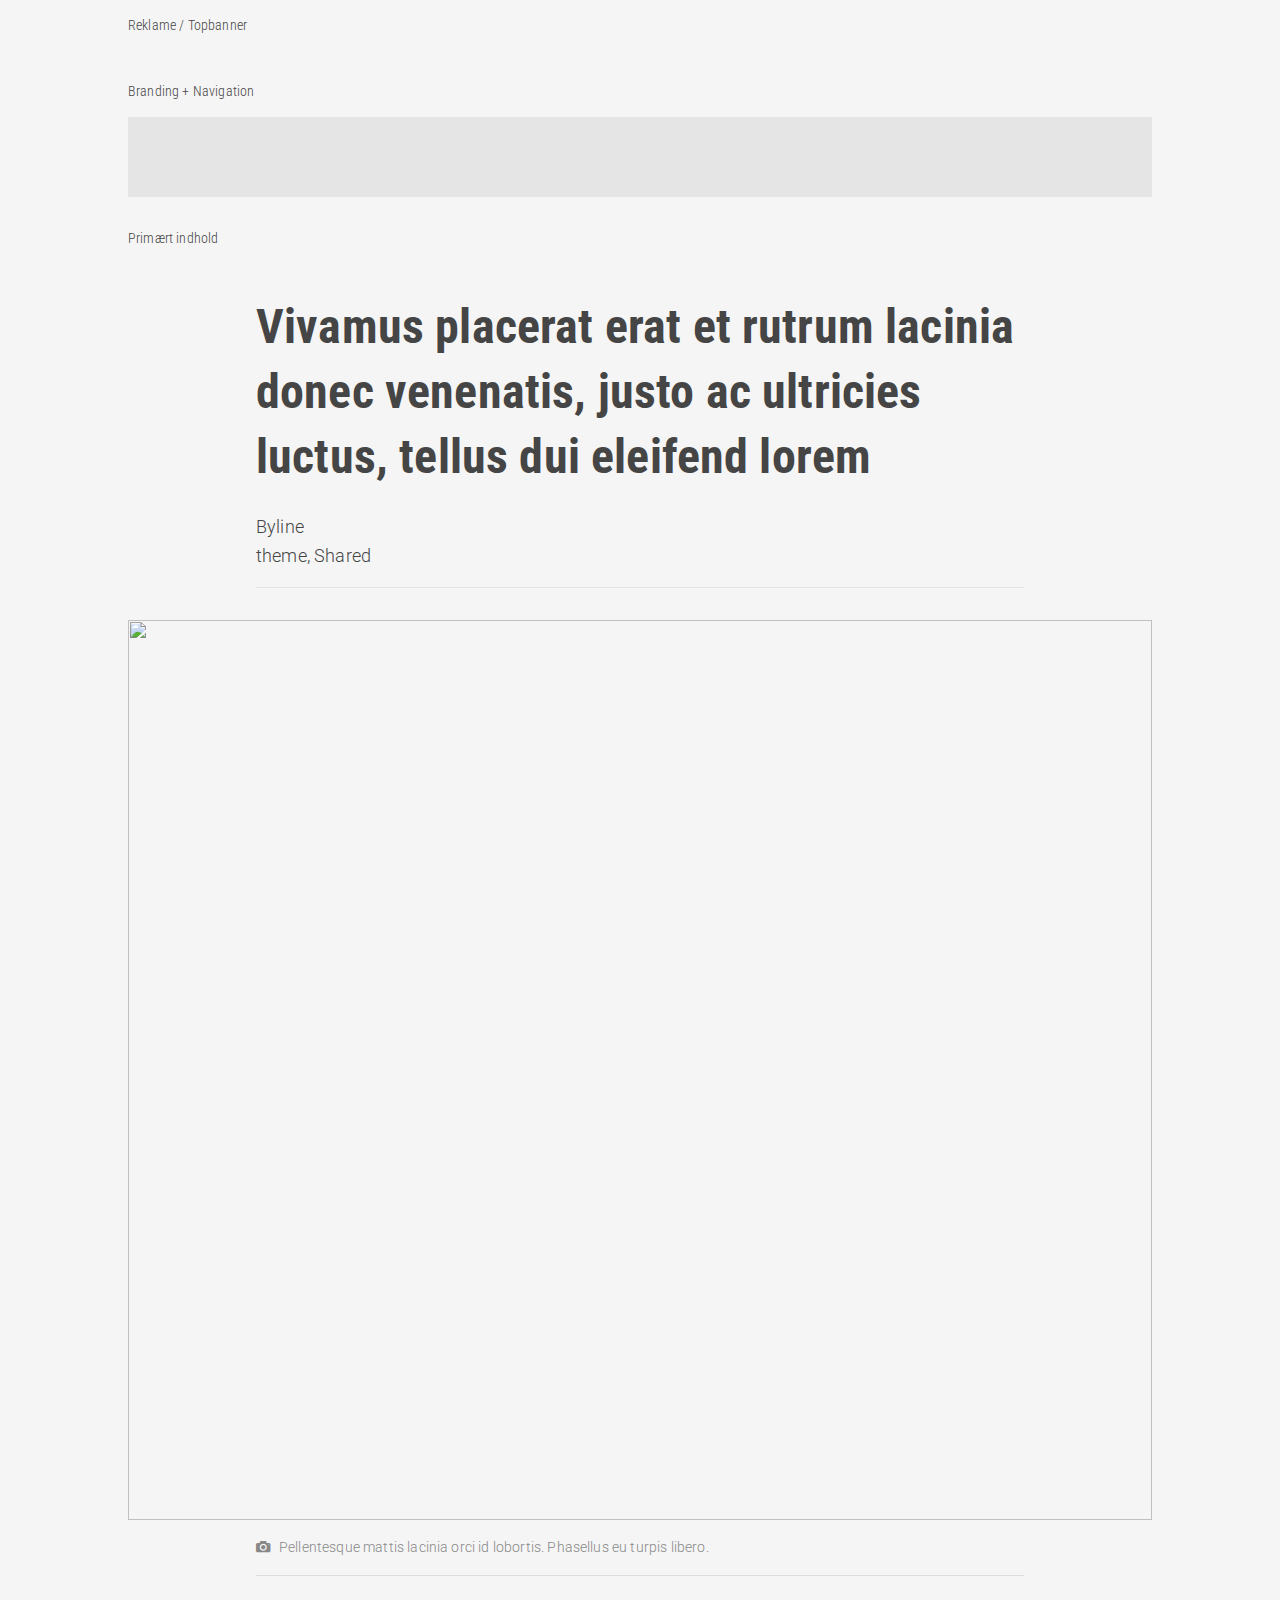
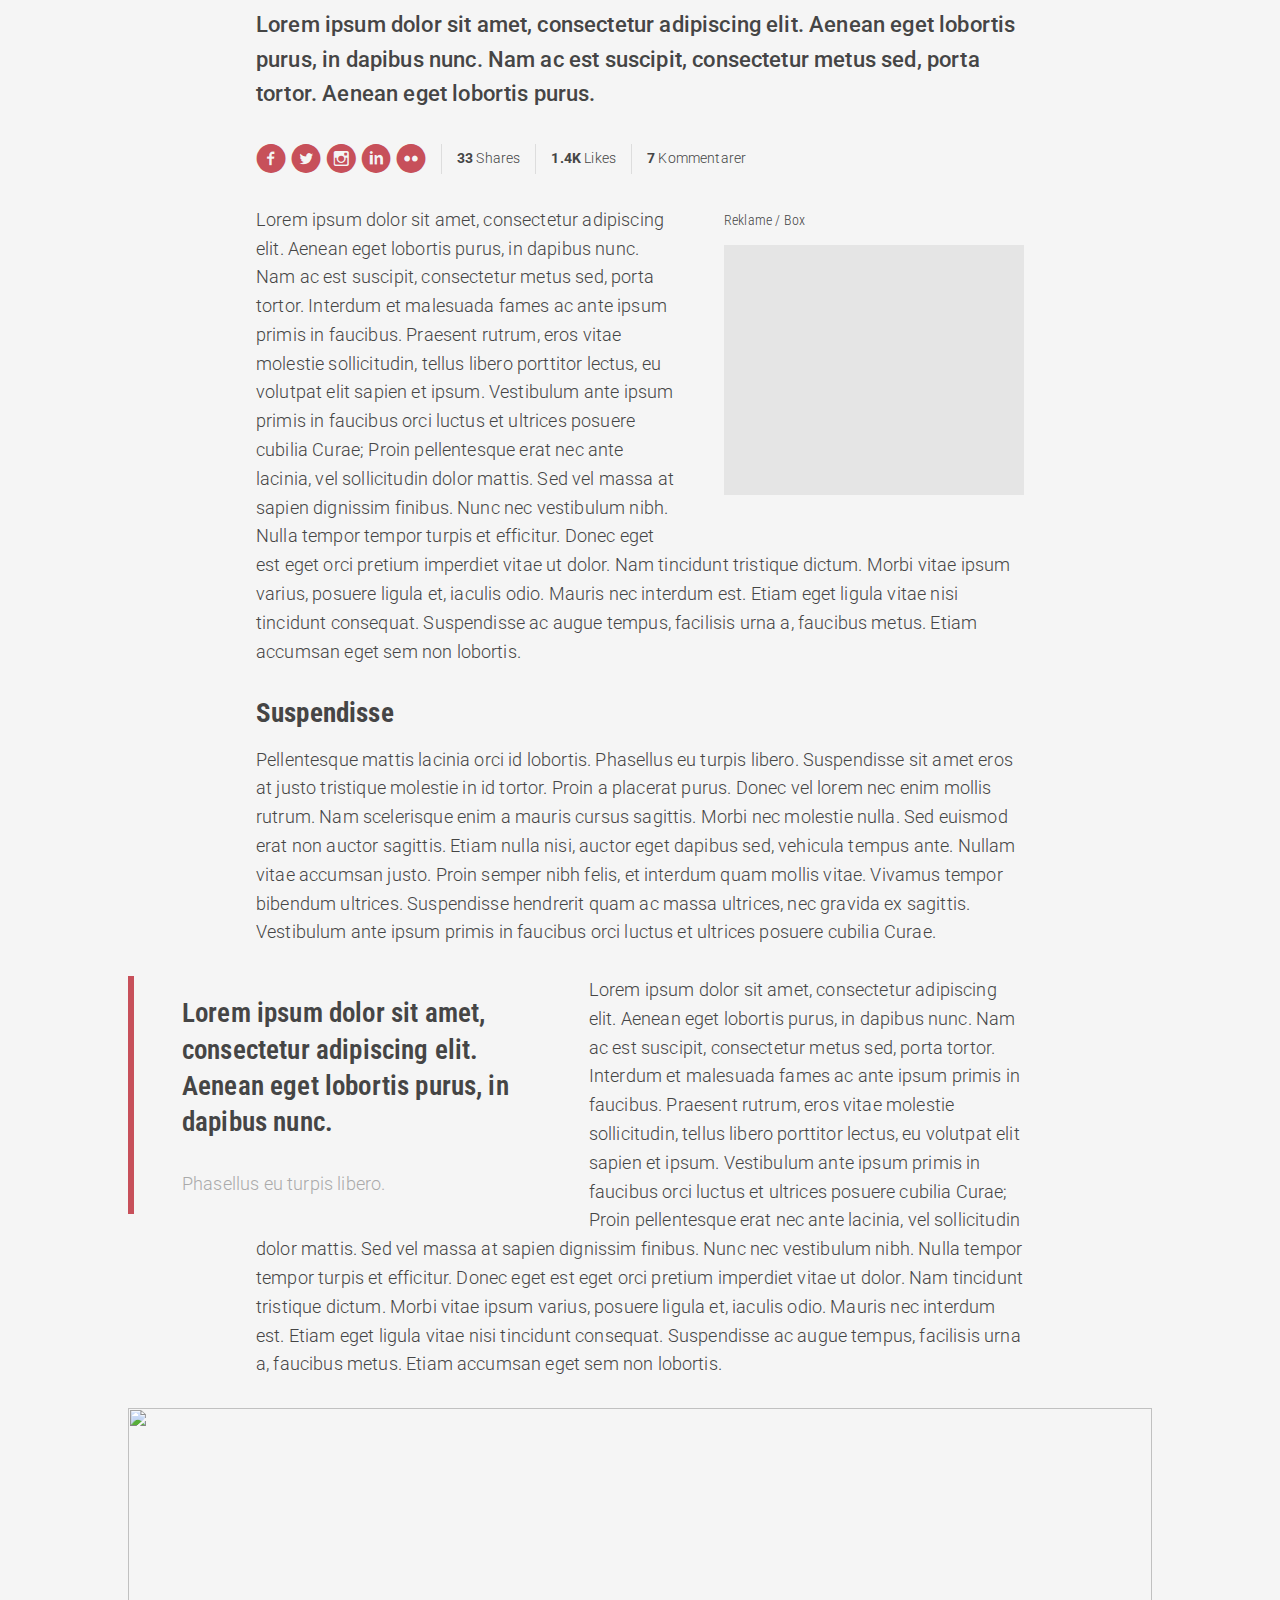
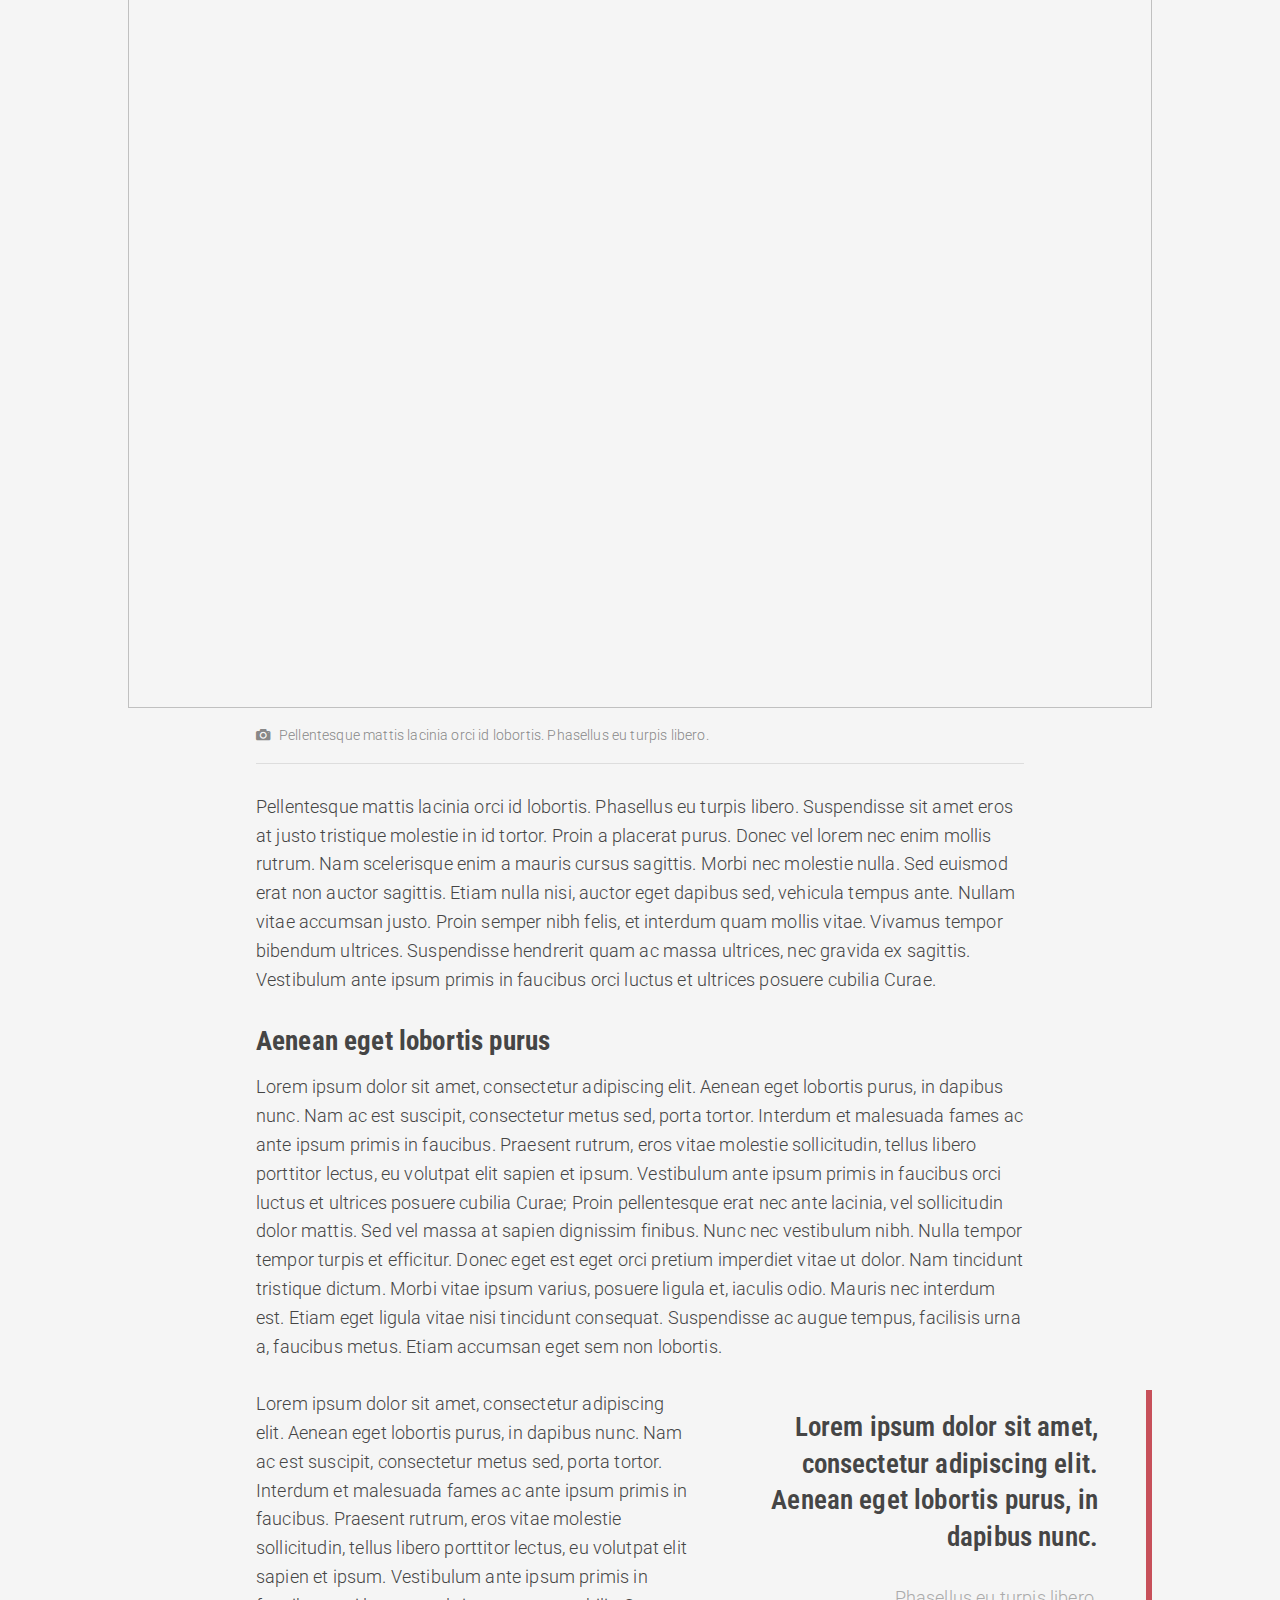
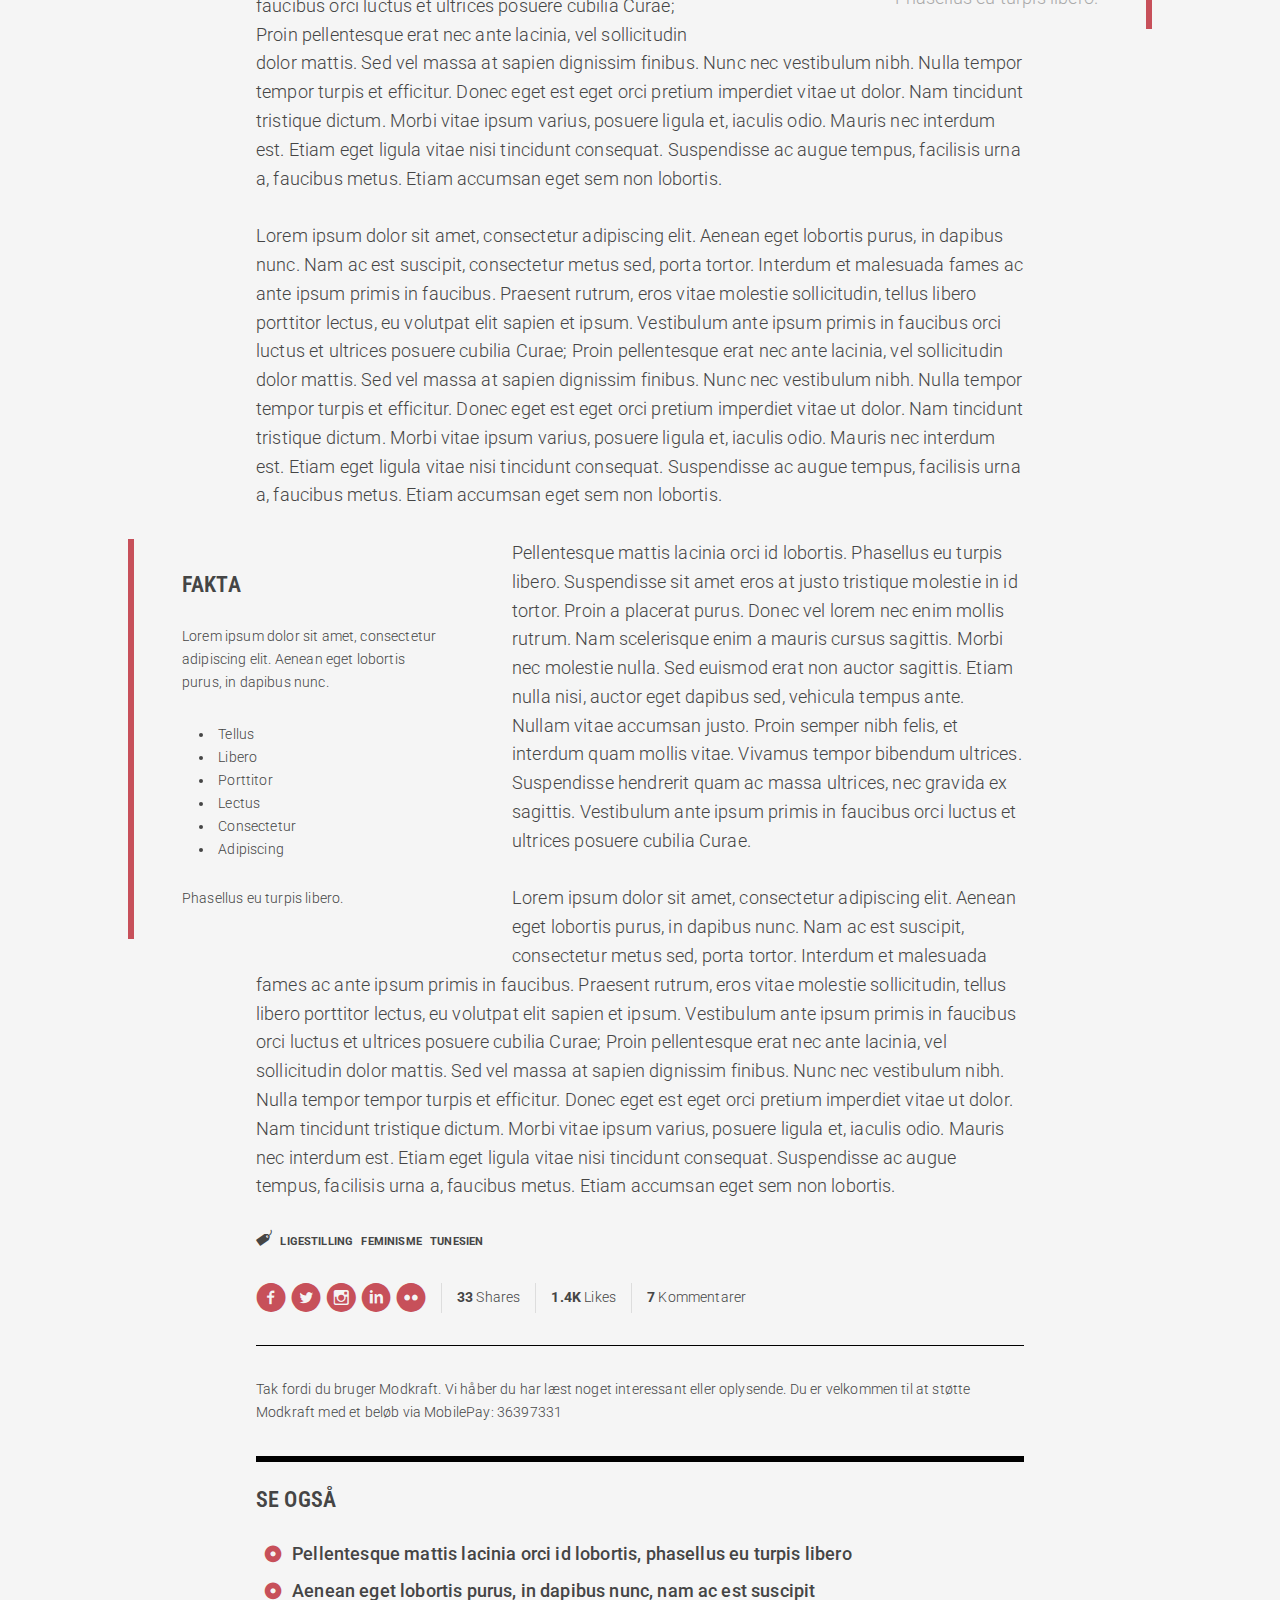
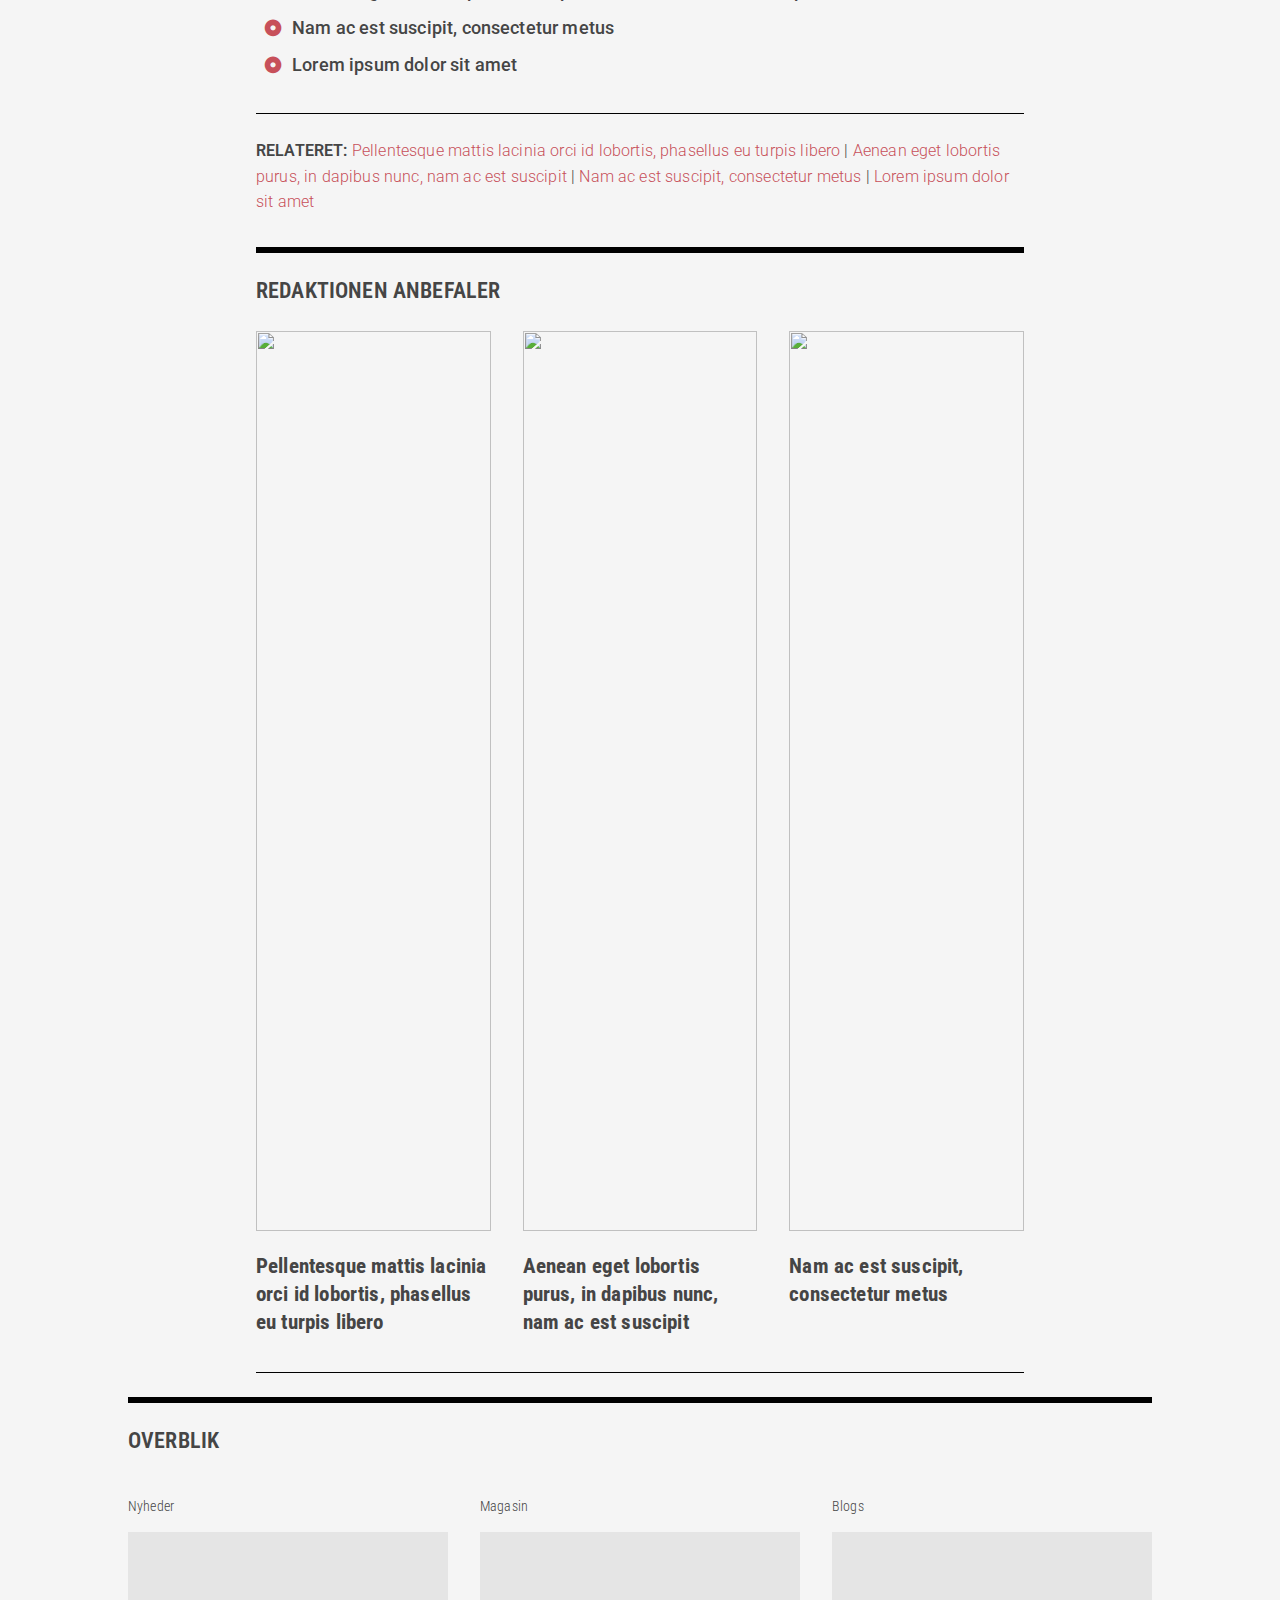
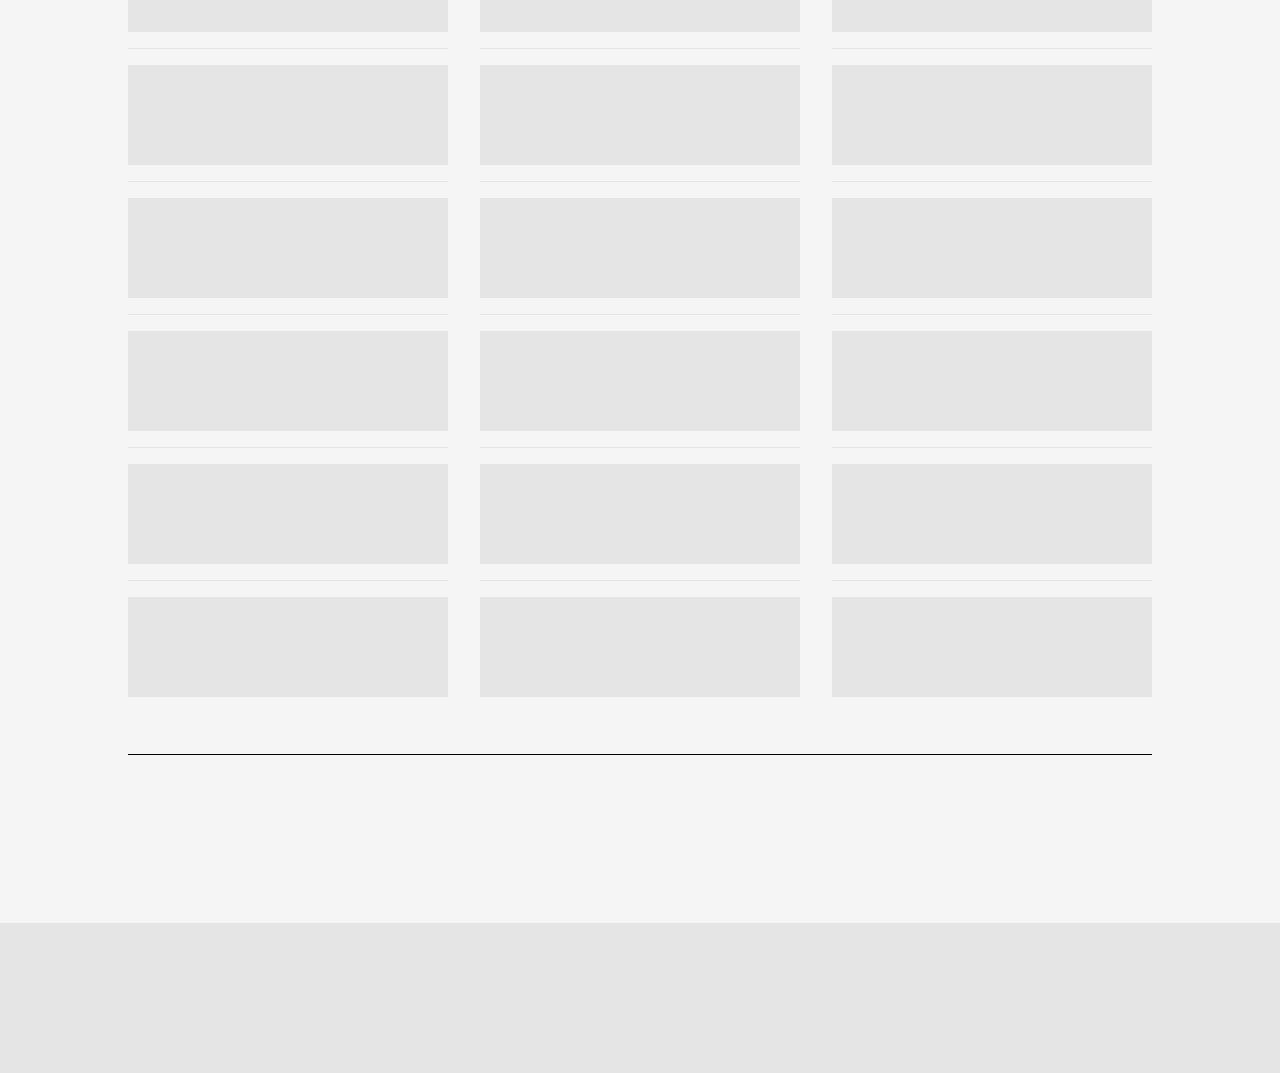
==== commit 158be1e6: "text selection + article layout" ====
--- a/node--article.html
+++ b/node--article.html
@@ -104,32 +104,37 @@
                     eros vitae molestie sollicitudin, tellus libero porttitor lectus, eu volutpat elit sapien et ipsum. Vestibulum ante ipsum primis in faucibus orci luctus et ultrices posuere cubilia Curae; Proin pellentesque erat nec ante lacinia, vel
                     sollicitudin dolor mattis. Sed vel massa at sapien dignissim finibus. Nunc nec vestibulum nibh. Nulla tempor tempor turpis et efficitur. Donec eget est eget orci pretium imperdiet vitae ut dolor. Nam tincidunt tristique dictum. Morbi
                     vitae ipsum varius, posuere ligula et, iaculis odio. Mauris nec interdum est. Etiam eget ligula vitae nisi tincidunt consequat. Suspendisse ac augue tempus, facilisis urna a, faucibus metus. Etiam accumsan eget sem non lobortis.</p>
+
+                    <div class="article--full__image--body">
+                        <img src="http://placehold.it/1024x575">
+                        <div class="article--full__image-text">
+                            <p>Pellentesque mattis lacinia orci id lobortis. Phasellus eu turpis libero.</p>
+                        </div>
+                    </div>
+
                 <p>Pellentesque mattis lacinia orci id lobortis. Phasellus eu turpis libero. Suspendisse sit amet eros at justo tristique molestie in id tortor. Proin a placerat purus. Donec vel lorem nec enim mollis rutrum. Nam scelerisque enim a mauris
                     cursus sagittis. Morbi nec molestie nulla. Sed euismod erat non auctor sagittis. Etiam nulla nisi, auctor eget dapibus sed, vehicula tempus ante. Nullam vitae accumsan justo. Proin semper nibh felis, et interdum quam mollis vitae.
                     Vivamus tempor bibendum ultrices. Suspendisse hendrerit quam ac massa ultrices, nec gravida ex sagittis. Vestibulum ante ipsum primis in faucibus orci luctus et ultrices posuere cubilia Curae.</p>
 
-                <h3>Aenean eget lobortis purus</h3>
-                <p>Lorem ipsum dolor sit amet, consectetur adipiscing elit. Aenean eget lobortis purus, in dapibus nunc. Nam ac est suscipit, consectetur metus sed, porta tortor. Interdum et malesuada fames ac ante ipsum primis in faucibus. Praesent rutrum,
-                    eros vitae molestie sollicitudin, tellus libero porttitor lectus, eu volutpat elit sapien et ipsum. Vestibulum ante ipsum primis in faucibus orci luctus et ultrices posuere cubilia Curae; Proin pellentesque erat nec ante lacinia, vel
-                    sollicitudin dolor mattis. Sed vel massa at sapien dignissim finibus. Nunc nec vestibulum nibh. Nulla tempor tempor turpis et efficitur. Donec eget est eget orci pretium imperdiet vitae ut dolor. Nam tincidunt tristique dictum. Morbi
-                    vitae ipsum varius, posuere ligula et, iaculis odio. Mauris nec interdum est. Etiam eget ligula vitae nisi tincidunt consequat. Suspendisse ac augue tempus, facilisis urna a, faucibus metus. Etiam accumsan eget sem non lobortis.</p>
-
-                <div class="article--full__image--body">
-                    <img src="http://placehold.it/1024x575">
-                    <div class="article--full__image-text">
-                        <p>Pellentesque mattis lacinia orci id lobortis. Phasellus eu turpis libero.</p>
-                    </div>
-                </div>
-
-                <p>Lorem ipsum dolor sit amet, consectetur adipiscing elit. Aenean eget lobortis purus, in dapibus nunc. Nam ac est suscipit, consectetur metus sed, porta tortor. Interdum et malesuada fames ac ante ipsum primis in faucibus. Praesent rutrum,
-                    eros vitae molestie sollicitudin, tellus libero porttitor lectus, eu volutpat elit sapien et ipsum. Vestibulum ante ipsum primis in faucibus orci luctus et ultrices posuere cubilia Curae; Proin pellentesque erat nec ante lacinia, vel
-                    sollicitudin dolor mattis. Sed vel massa at sapien dignissim finibus. Nunc nec vestibulum nibh. Nulla tempor tempor turpis et efficitur. Donec eget est eget orci pretium imperdiet vitae ut dolor. Nam tincidunt tristique dictum. Morbi
-                    vitae ipsum varius, posuere ligula et, iaculis odio. Mauris nec interdum est. Etiam eget ligula vitae nisi tincidunt consequat. Suspendisse ac augue tempus, facilisis urna a, faucibus metus. Etiam accumsan eget sem non lobortis.</p>
-
-                <div class="article--full__quote article--full__quote--right">
-                    <p class="quote-text">Lorem ipsum dolor sit amet, consectetur adipiscing elit. Aenean eget lobortis purus, in dapibus nunc.</p>
-                    <p class="quote-sender">Phasellus eu turpis libero.</p>
-                </div>
+                    <h3>Aenean eget lobortis purus</h3>
+
+
+                <p>Lorem ipsum dolor sit amet, consectetur adipiscing elit. Aenean eget lobortis purus, in dapibus nunc. Nam ac est suscipit, consectetur metus sed, porta tortor. Interdum et malesuada fames ac ante ipsum primis in faucibus. Praesent rutrum,
+                    eros vitae molestie sollicitudin, tellus libero porttitor lectus, eu volutpat elit sapien et ipsum. Vestibulum ante ipsum primis in faucibus orci luctus et ultrices posuere cubilia Curae; Proin pellentesque erat nec ante lacinia, vel
+                    sollicitudin dolor mattis. Sed vel massa at sapien dignissim finibus. Nunc nec vestibulum nibh. Nulla tempor tempor turpis et efficitur. Donec eget est eget orci pretium imperdiet vitae ut dolor. Nam tincidunt tristique dictum. Morbi
+                    vitae ipsum varius, posuere ligula et, iaculis odio. Mauris nec interdum est. Etiam eget ligula vitae nisi tincidunt consequat. Suspendisse ac augue tempus, facilisis urna a, faucibus metus. Etiam accumsan eget sem non lobortis.</p>
+
+                    <div class="article--full__quote article--full__quote--right">
+                        <p class="quote-text">Lorem ipsum dolor sit amet, consectetur adipiscing elit. Aenean eget lobortis purus, in dapibus nunc.</p>
+                        <p class="quote-sender">Phasellus eu turpis libero.</p>
+                    </div>
+
+                <p>Lorem ipsum dolor sit amet, consectetur adipiscing elit. Aenean eget lobortis purus, in dapibus nunc. Nam ac est suscipit, consectetur metus sed, porta tortor. Interdum et malesuada fames ac ante ipsum primis in faucibus. Praesent rutrum,
+                    eros vitae molestie sollicitudin, tellus libero porttitor lectus, eu volutpat elit sapien et ipsum. Vestibulum ante ipsum primis in faucibus orci luctus et ultrices posuere cubilia Curae; Proin pellentesque erat nec ante lacinia, vel
+                    sollicitudin dolor mattis. Sed vel massa at sapien dignissim finibus. Nunc nec vestibulum nibh. Nulla tempor tempor turpis et efficitur. Donec eget est eget orci pretium imperdiet vitae ut dolor. Nam tincidunt tristique dictum. Morbi
+                    vitae ipsum varius, posuere ligula et, iaculis odio. Mauris nec interdum est. Etiam eget ligula vitae nisi tincidunt consequat. Suspendisse ac augue tempus, facilisis urna a, faucibus metus. Etiam accumsan eget sem non lobortis.</p>
+
+
 
                 <p>Lorem ipsum dolor sit amet, consectetur adipiscing elit. Aenean eget lobortis purus, in dapibus nunc. Nam ac est suscipit, consectetur metus sed, porta tortor. Interdum et malesuada fames ac ante ipsum primis in faucibus. Praesent rutrum,
                     eros vitae molestie sollicitudin, tellus libero porttitor lectus, eu volutpat elit sapien et ipsum. Vestibulum ante ipsum primis in faucibus orci luctus et ultrices posuere cubilia Curae; Proin pellentesque erat nec ante lacinia, vel
--- a/css/main.css
+++ b/css/main.css
@@ -1 +1 @@
-﻿/*! normalize.css v3.0.2 | MIT License | git.io/normalize */@import url(https://fonts.googleapis.com/css?family=Roboto:400,400italic,500,500italic,700,700italic,900,900italic,300italic,300,100italic,100|Roboto+Slab:400,100,300,700);@import url(https://fonts.googleapis.com/css?family=Roboto+Condensed:400,300,300italic,400italic,700,700italic);html{font-family:sans-serif;-ms-text-size-adjust:100%;-webkit-text-size-adjust:100%}body{margin:0}article,aside,details,figcaption,figure,footer,header,hgroup,main,menu,nav,section,summary{display:block}audio,canvas,progress,video{display:inline-block;vertical-align:baseline}audio:not([controls]){display:none;height:0}[hidden],template{display:none}a{background-color:transparent}a:active,a:hover{outline:0}abbr[title]{border-bottom:1px dotted}b,strong{font-weight:bold}dfn{font-style:italic}h1{font-size:2em;margin:0.67em 0}mark{background:#ff0;color:#000}small{font-size:80%}sub,sup{font-size:75%;line-height:0;position:relative;vertical-align:baseline}sup{top:-0.5em}sub{bottom:-0.25em}img{border:0}svg:not(:root){overflow:hidden}figure{margin:1em 40px}hr{-moz-box-sizing:content-box;box-sizing:content-box;height:0}pre{overflow:auto}code,kbd,pre,samp{font-family:monospace, monospace;font-size:1em}button,input,optgroup,select,textarea{color:inherit;font:inherit;margin:0}button{overflow:visible}button,select{text-transform:none}button,html input[type="button"],input[type="reset"],input[type="submit"]{-webkit-appearance:button;cursor:pointer}button[disabled],html input[disabled]{cursor:default}button::-moz-focus-inner,input::-moz-focus-inner{border:0;padding:0}input{line-height:normal}input[type="checkbox"],input[type="radio"]{box-sizing:border-box;padding:0}input[type="number"]::-webkit-inner-spin-button,input[type="number"]::-webkit-outer-spin-button{height:auto}input[type="search"]{-webkit-appearance:textfield;-moz-box-sizing:content-box;-webkit-box-sizing:content-box;box-sizing:content-box}input[type="search"]::-webkit-search-cancel-button,input[type="search"]::-webkit-search-decoration{-webkit-appearance:none}fieldset{border:1px solid #c0c0c0;margin:0 2px;padding:0.35em 0.625em 0.75em}legend{border:0;padding:0}textarea{overflow:auto}optgroup{font-weight:bold}table{border-collapse:collapse;border-spacing:0}td,th{padding:0}body{margin:0}img{max-width:100%}svg{max-height:100%}input,select,textarea,fieldset{font-family:inherit;font-size:1rem;box-sizing:border-box;margin-top:0;margin-bottom:0}label{vertical-align:middle}input[type=text],input[type=date],input[type=datetime],input[type=datetime-local],input[type=email],input[type=month],input[type=number],input[type=password],input[type=search],input[type=tel],input[type=time],input[type=url],input[type=week]{height:2.25rem;padding:0.5rem 0.5rem;vertical-align:middle;-webkit-appearance:none}select{line-height:1.75;padding:0.5rem 0.5rem}select:not([multiple]){height:2.25rem;vertical-align:middle}textarea{line-height:1.75;padding:0.5rem 0.5rem}table{border-collapse:separate;border-spacing:0;max-width:100%;width:100%}th{text-align:left;font-weight:bold}th,td{padding:0.25rem 1rem;line-height:inherit}th{vertical-align:bottom}td{vertical-align:top}body{font-family:"Helvetica Neue",Helvetica,sans-serif;line-height:1.5;font-size:100%}h1,h2,h3,h4,h5,h6{font-family:"Helvetica Neue",Helvetica,sans-serif;font-weight:bold;line-height:1.25;margin-top:1em;margin-bottom:0.5em}p{margin-top:0;margin-bottom:1rem}dl,ol,ul{margin-top:0;margin-bottom:1rem}pre,code,samp{font-family:"Source Code Pro",Consolas,monospace;font-size:inherit}pre{margin-top:0;margin-bottom:1rem;overflow-x:scroll}h1{font-size:2rem}h2{font-size:1.5rem}h3{font-size:1.25rem}h4{font-size:1rem}h5{font-size:0.875rem}h6{font-size:0.75rem}body{color:#111;background-color:#fff}a{color:#0074d9;text-decoration:none}a:hover{text-decoration:underline}pre,code{background-color:transparent;border-radius:3px}hr{border:0;border-bottom-style:solid;border-bottom-width:1px;border-bottom-color:rgba(0,0,0,0.125)}.field{border-style:solid;border-width:1px;border-color:rgba(0,0,0,0.125);border-radius:3px}.field:focus,.field.is-focused{outline:none;border-color:#0074d9;box-shadow:0 0 0 2px color(#0074d9 a(0.5))}.field:disabled,.field.is-disabled{background-color:rgba(0,0,0,0.125);opacity:.5}.field:read-only:not(select),.field.is-read-only{background-color:rgba(0,0,0,0.125)}.field.is-success{border-color:#2ecc40}.field.is-success:focus,.field.is-success.is-focused{box-shadow:0 0 0 2px color(#2ecc40 a(0.5))}.field.is-warning{border-color:#ffdc00}.field.is-warning:focus,.field.is-warning.is-focused{box-shadow:0 0 0 2px color(#ffdc00 a(0.5))}.field:invalid,.field.is-error{border-color:#ff4136}.field:invalid:focus,.field:invalid.is-focused,.field.is-error:focus,.field.is-error.is-focused{box-shadow:0 0 0 2px color(#ff4136 a(0.5))}.table-light th,.table-light td{border-bottom-width:1px;border-bottom-style:solid;border-bottom-color:rgba(0,0,0,0.125)}.table-light tr:last-child td{border-bottom:0}.btn{font-family:inherit;font-size:inherit;font-weight:bold;text-decoration:none;cursor:pointer;display:inline-block;line-height:1.125rem;padding:0.5rem 1rem;margin:0;height:auto;border:1px solid transparent;vertical-align:middle;-webkit-appearance:none;color:inherit;background-color:transparent}.btn:hover{text-decoration:none}.btn:focus{outline:none;border-color:rgba(0,0,0,0.125);box-shadow:0 0 0 3px rgba(0,0,0,0.25)}::-moz-focus-inner{border:0;padding:0}.btn-primary{color:#fff;background-color:#0074d9;border-radius:3px}.btn-primary:hover{box-shadow:inset 0 0 0 20rem rgba(0,0,0,0.0625)}.btn-primary:active{box-shadow:inset 0 0 0 20rem rgba(0,0,0,0.125),inset 0 3px 4px 0 rgba(0,0,0,0.25),0 0 1px rgba(0,0,0,0.125)}.btn-primary:disabled,.btn-primary.is-disabled{opacity:.5}.btn-outline,.btn-outline:hover{border-color:currentcolor}.btn-outline{border-radius:3px}.btn-outline:hover{box-shadow:inset 0 0 0 20rem rgba(0,0,0,0.0625)}.btn-outline:active{box-shadow:inset 0 0 0 20rem rgba(0,0,0,0.125),inset 0 3px 4px 0 rgba(0,0,0,0.25),0 0 1px rgba(0,0,0,0.125)}.btn-outline:disabled,.btn-outline.is-disabled{opacity:.5}.h1{font-size:2rem}.h2{font-size:1.5rem}.h3{font-size:1.25rem}.h4{font-size:1rem}.h5{font-size:0.875rem}.h6{font-size:0.75rem}.bold{font-weight:bold}.regular{font-weight:normal}.italic{font-style:italic}.caps{text-transform:uppercase;letter-spacing:.2em}.left-align{text-align:left}.center{text-align:center}.right-align{text-align:right}.justify{text-align:justify}.nowrap{white-space:nowrap}.break-word{word-wrap:break-word}.truncate{max-width:100%;overflow:hidden;text-overflow:ellipsis;white-space:nowrap}.list-reset{list-style:none;padding-left:0}.inline{display:inline}.block{display:block}.inline-block{display:inline-block}.table{display:table}.table-cell{display:table-cell}.overflow-hidden{overflow:hidden}.overflow-scroll{overflow:scroll}.overflow-auto{overflow:auto}.clearfix:before,.clearfix:after{content:" ";display:table}.clearfix:after{clear:both}.left{float:left}.right{float:right}.fit{max-width:100%}.border-box{box-sizing:border-box}.align-baseline{vertical-align:baseline}.align-top{vertical-align:top}.align-middle{vertical-align:middle}.align-bottom{vertical-align:bottom}.m0{margin:0}.mt0{margin-top:0}.mr0{margin-right:0}.mb0{margin-bottom:0}.ml0{margin-left:0}.m1{margin:0.5rem}.mt1{margin-top:0.5rem}.mr1{margin-right:0.5rem}.mb1{margin-bottom:0.5rem}.ml1{margin-left:0.5rem}.m2{margin:1rem}.mt2{margin-top:1rem}.mr2{margin-right:1rem}.mb2{margin-bottom:1rem}.ml2{margin-left:1rem}.m3{margin:2rem}.mt3{margin-top:2rem}.mr3{margin-right:2rem}.mb3{margin-bottom:2rem}.ml3{margin-left:2rem}.m4{margin:4rem}.mt4{margin-top:4rem}.mr4{margin-right:4rem}.mb4{margin-bottom:4rem}.ml4{margin-left:4rem}.mxn1{margin-left:-0.5rem;margin-right:-0.5rem}.mxn2{margin-left:-1rem;margin-right:-1rem}.mxn3{margin-left:-2rem;margin-right:-2rem}.mxn4{margin-left:-4rem;margin-right:-4rem}.mx-auto{margin-left:auto;margin-right:auto}.p0{padding:0}.p1{padding:0.5rem}.py1{padding-top:0.5rem;padding-bottom:0.5rem}.px1{padding-left:0.5rem;padding-right:0.5rem}.p2{padding:1rem}.py2{padding-top:1rem;padding-bottom:1rem}.px2{padding-left:1rem;padding-right:1rem}.p3{padding:2rem}.py3{padding-top:2rem;padding-bottom:2rem}.px3{padding-left:2rem;padding-right:2rem}.p4{padding:4rem}.py4{padding-top:4rem;padding-bottom:4rem}.px4{padding-left:4rem;padding-right:4rem}.relative{position:relative}.absolute{position:absolute}.fixed{position:fixed}.top-0{top:0}.right-0{right:0}.bottom-0{bottom:0}.left-0{left:0}.z1{z-index:1}.z2{z-index:2}.z3{z-index:3}.z4{z-index:4}.sm-show,.md-show,.lg-show{display:none !important}@media (min-width: 40em){.sm-show{display:block !important}}@media (min-width: 52em){.md-show{display:block !important}}@media (min-width: 64em){.lg-show{display:block !important}}@media (min-width: 40em){.sm-hide{display:none !important}}@media (min-width: 52em){.md-hide{display:none !important}}@media (min-width: 64em){.lg-hide{display:none !important}}.display-none{display:none !important}.hide{position:absolute !important;height:1px;width:1px;overflow:hidden;clip:rect(1px, 1px, 1px, 1px)}.container{max-width:64em;margin-left:auto;margin-right:auto}.col{float:left;box-sizing:border-box}.col-right{float:right;box-sizing:border-box}.col-1{width:8.33333%}.col-2{width:16.66667%}.col-3{width:25%}.col-4{width:33.33333%}.col-5{width:41.66667%}.col-6{width:50%}.col-7{width:58.33333%}.col-8{width:66.66667%}.col-9{width:75%}.col-10{width:83.33333%}.col-11{width:91.66667%}.col-12{width:100%}@media (min-width: 40em){.sm-col{float:left;box-sizing:border-box}.sm-col-right{float:right;box-sizing:border-box}.sm-col-1{width:8.33333%}.sm-col-2{width:16.66667%}.sm-col-3{width:25%}.sm-col-4{width:33.33333%}.sm-col-5{width:41.66667%}.sm-col-6{width:50%}.sm-col-7{width:58.33333%}.sm-col-8{width:66.66667%}.sm-col-9{width:75%}.sm-col-10{width:83.33333%}.sm-col-11{width:91.66667%}.sm-col-12{width:100%}}@media (min-width: 52em){.md-col{float:left;box-sizing:border-box}.md-col-right{float:right;box-sizing:border-box}.md-col-1{width:8.33333%}.md-col-2{width:16.66667%}.md-col-3{width:25%}.md-col-4{width:33.33333%}.md-col-5{width:41.66667%}.md-col-6{width:50%}.md-col-7{width:58.33333%}.md-col-8{width:66.66667%}.md-col-9{width:75%}.md-col-10{width:83.33333%}.md-col-11{width:91.66667%}.md-col-12{width:100%}}@media (min-width: 64em){.lg-col{float:left;box-sizing:border-box}.lg-col-right{float:right;box-sizing:border-box}.lg-col-1{width:8.33333%}.lg-col-2{width:16.66667%}.lg-col-3{width:25%}.lg-col-4{width:33.33333%}.lg-col-5{width:41.66667%}.lg-col-6{width:50%}.lg-col-7{width:58.33333%}.lg-col-8{width:66.66667%}.lg-col-9{width:75%}.lg-col-10{width:83.33333%}.lg-col-11{width:91.66667%}.lg-col-12{width:100%}}.flex{display:-webkit-box;display:-webkit-flex;display:-ms-flexbox;display:flex}.flex-column{-webkit-box-orient:vertical;-webkit-box-direction:normal;-webkit-flex-direction:column;-ms-flex-direction:column;flex-direction:column}.flex-wrap{-webkit-flex-wrap:wrap;-ms-flex-wrap:wrap;flex-wrap:wrap}.flex-center{-webkit-box-align:center;-webkit-align-items:center;-ms-flex-align:center;align-items:center}.flex-baseline{-webkit-box-align:baseline;-webkit-align-items:baseline;-ms-flex-align:baseline;align-items:baseline}.flex-stretch{-webkit-box-align:stretch;-webkit-align-items:stretch;-ms-flex-align:stretch;align-items:stretch}.flex-start{-webkit-box-align:start;-webkit-align-items:flex-start;-ms-flex-align:start;align-items:flex-start}.flex-end{-webkit-box-align:end;-webkit-align-items:flex-end;-ms-flex-align:end;align-items:flex-end}.flex-justify{-webkit-box-pack:justify;-webkit-justify-content:space-between;-ms-flex-pack:justify;justify-content:space-between}.flex-auto{-webkit-box-flex:1;-webkit-flex:1 1 auto;-ms-flex:1 1 auto;flex:1 1 auto;min-width:0;min-height:0}.flex-grow{-webkit-box-flex:1;-webkit-flex:1 0 auto;-ms-flex:1 0 auto;flex:1 0 auto}.flex-none{-webkit-box-flex:0;-webkit-flex:none;-ms-flex:none;flex:none}.flex-first{-webkit-box-ordinal-group:0;-webkit-order:-1;-ms-flex-order:-1;order:-1}.flex-last{-webkit-box-ordinal-group:100000;-webkit-order:99999;-ms-flex-order:99999;order:99999}@media (min-width: 40em){.sm-flex{display:-webkit-box;display:-webkit-flex;display:-ms-flexbox;display:flex}}@media (min-width: 52em){.md-flex{display:-webkit-box;display:-webkit-flex;display:-ms-flexbox;display:flex}}@media (min-width: 64em){.lg-flex{display:-webkit-box;display:-webkit-flex;display:-ms-flexbox;display:flex}}.border{border-style:solid;border-width:1px;border-color:rgba(0,0,0,0.125)}.border-top{border-top-style:solid;border-top-width:1px;border-top-color:rgba(0,0,0,0.125)}.border-right{border-right-style:solid;border-right-width:1px;border-right-color:rgba(0,0,0,0.125)}.border-bottom{border-bottom-style:solid;border-bottom-width:1px;border-bottom-color:rgba(0,0,0,0.125)}.border-left{border-left-style:solid;border-left-width:1px;border-left-color:rgba(0,0,0,0.125)}.border-none{border:0}.rounded{border-radius:3px}.circle{border-radius:50%}.rounded-top{border-radius:3px 3px 0 0}.rounded-right{border-radius:0 3px 3px 0}.rounded-bottom{border-radius:0 0 3px 3px}.rounded-left{border-radius:3px 0 0 3px}.not-rounded{border-radius:0}.black{color:#111}.gray{color:#aaa}.silver{color:#ddd}.white{color:#fff}.aqua{color:#7fdbff}.blue{color:#0074d9}.navy{color:#001f3f}.teal{color:#39cccc}.green{color:#2ecc40}.olive{color:#3d9970}.lime{color:#01ff70}.yellow{color:#ffdc00}.orange{color:#ff851b}.red{color:#ff4136}.fuchsia{color:#f012be}.purple{color:#b10dc9}.maroon{color:#85144b}.color-inherit{color:inherit}.muted{opacity:.5}.bg-black{background-color:#111}.bg-gray{background-color:#aaa}.bg-silver{background-color:#ddd}.bg-white{background-color:#fff}.bg-aqua{background-color:#7fdbff}.bg-blue{background-color:#0074d9}.bg-navy{background-color:#001f3f}.bg-teal{background-color:#39cccc}.bg-green{background-color:#2ecc40}.bg-olive{background-color:#3d9970}.bg-lime{background-color:#01ff70}.bg-yellow{background-color:#ffdc00}.bg-orange{background-color:#ff851b}.bg-red{background-color:#ff4136}.bg-fuchsia{background-color:#f012be}.bg-purple{background-color:#b10dc9}.bg-maroon{background-color:#85144b}.bg-darken-1{background-color:rgba(0,0,0,0.0625)}.bg-darken-2{background-color:rgba(0,0,0,0.125)}.bg-darken-3{background-color:rgba(0,0,0,0.25)}.bg-darken-4{background-color:rgba(0,0,0,0.5)}.bg-lighten-1{background-color:rgba(255,255,255,0.0625)}.bg-lighten-2{background-color:rgba(255,255,255,0.125)}.bg-lighten-3{background-color:rgba(255,255,255,0.25)}.bg-lighten-4{background-color:rgba(255,255,255,0.5)}.bg-cover{background-size:cover}.bg-contain{background-size:contain}.bg-center{background-position:center}.bg-top{background-position:top}.bg-right{background-position:right}.bg-bottom{background-position:bottom}.bg-left{background-position:left}.border-black{border-color:#111}.border-gray{border-color:#aaa}.border-silver{border-color:#ddd}.border-white{border-color:#fff}.border-aqua{border-color:#7fdbff}.border-blue{border-color:#0074d9}.border-navy{border-color:#001f3f}.border-teal{border-color:#39cccc}.border-green{border-color:#2ecc40}.border-olive{border-color:#3d9970}.border-lime{border-color:#01ff70}.border-yellow{border-color:#ffdc00}.border-orange{border-color:#ff851b}.border-red{border-color:#ff4136}.border-fuchsia{border-color:#f012be}.border-purple{border-color:#b10dc9}.border-maroon{border-color:#85144b}.border-darken-1{border-color:rgba(0,0,0,0.0625)}.border-darken-2{border-color:rgba(0,0,0,0.125)}.border-darken-3{border-color:rgba(0,0,0,0.25)}.border-darken-4{border-color:rgba(0,0,0,0.5)}.border-lighten-1{border-color:rgba(255,255,255,0.0625)}.border-lighten-2{border-color:rgba(255,255,255,0.125)}.border-lighten-3{border-color:rgba(255,255,255,0.25)}.border-lighten-4{border-color:rgba(255,255,255,0.5)}.btn-small{padding:0.25rem 0.5rem}.btn-big{padding:1rem 1.25rem}.btn-narrow{padding-left:0.5rem;padding-right:0.5rem}.field-dark{color:white;background-color:rgba(0,0,0,0.25);border:1px solid rgba(0,0,0,0.0625);border-radius:3px}.field-dark::-webkit-input-placeholder{color:#FFFFFF;color:rgba(255,255,255,0.75)}.field-dark::-moz-placeholder{color:#FFFFFF;color:rgba(255,255,255,0.75)}.field-dark:-ms-input-placeholder{color:#FFFFFF;color:rgba(255,255,255,0.75)}.field-dark::placeholder{color:#FFFFFF;color:rgba(255,255,255,0.75)}.field-dark:focus{outline:0;border:1px solid #FFFFFF;border:1px solid rgba(255,255,255,0.5);box-shadow:0 0 0 2px rgba(255,255,255,0.25)}.field-dark:read-only:not(select){background-color:#FFFFFF;background-color:rgba(255,255,255,0.25)}.field-dark.is-success{border-color:#2ecc40}.field-dark.is-success:focus{box-shadow:0 0 0 2px color(#2ecc40 a(0.5))}.field-dark.is-warning{border-color:#ffdc00}.field-dark.is-warning:focus{box-shadow:0 0 0 2px color(#ffdc00 a(0.5))}.field-dark:invalid,.field-dark.is-error{border-color:#ff4136}.field-dark.is-error:focus{box-shadow:0 0 0 2px color(#ff4136 a(0.5))}.range-light{color:inherit;background-color:transparent;-webkit-appearance:none}.range-light::-webkit-slider-thumb{-webkit-appearance:none;border-radius:3px;background-color:currentcolor}.range-light::-moz-range-thumb{border-radius:3px;border-color:transparent;border-width:0;background-color:currentcolor}.range-light::-webkit-slider-runnable-track{border-radius:3px;background-color:rgba(0,0,0,0.25)}.range-light::-moz-range-track{border-radius:3px;background-color:rgba(0,0,0,0.25)}.range-light:focus{outline:none}.range-light:focus::-webkit-slider-thumb{outline:none;border:0;box-shadow:0 0 1px 2px currentcolor}.range-light:focus::-moz-range-thumb{outline:none;border:0;box-shadow:0 0 0 3px rgba(0,0,0,0.25)}.progress{background-color:rgba(0,0,0,0.125);border:0;border-radius:10000px}.progress::-webkit-progress-bar{-webkit-appearance:none;background-color:rgba(0,0,0,0.125)}.progress::-webkit-progress-value{-webkit-appearance:none;background-color:currentColor}.progress::-moz-progress-bar{background-color:currentColor}.hljs{-webkit-text-size-adjust:none}.hljs-comment,.diff .hljs-header,.hljs-javadoc{color:#aaa;font-style:italic}.hljs-keyword,.css .rule .hljs-keyword,.hljs-winutils,.nginx .hljs-title,.hljs-subst,.hljs-request,.hljs-status{color:#111;font-weight:bold}.hljs-number,.hljs-hexcolor,.ruby .hljs-constant{color:#3d9970}.hljs-string,.hljs-tag .hljs-value,.hljs-phpdoc,.hljs-dartdoc,.tex .hljs-formula{color:#ff4136}.hljs-title,.hljs-id,.scss .hljs-preprocessor{color:#ff4136;font-weight:bold}.hljs-list .hljs-keyword,.hljs-subst{font-weight:normal}.hljs-class .hljs-title,.hljs-type,.vhdl .hljs-literal,.tex .hljs-command{color:#001f3f;font-weight:bold}.hljs-tag,.hljs-tag .hljs-title,.hljs-rules .hljs-property,.django .hljs-tag .hljs-keyword{color:#001f3f;font-weight:normal}.hljs-attribute,.hljs-variable,.lisp .hljs-body{color:#3d9970}.hljs-regexp{color:#3d9970}.hljs-symbol,.ruby .hljs-symbol .hljs-string,.lisp .hljs-keyword,.clojure .hljs-keyword,.scheme .hljs-keyword,.tex .hljs-special,.hljs-prompt{color:#b10dc9}.hljs-built_in{color:#001f3f}.hljs-preprocessor,.hljs-pragma,.hljs-pi,.hljs-doctype,.hljs-shebang,.hljs-cdata{color:#aaa;font-weight:bold}.hljs-deletion{background:#f012be}.hljs-addition{background:#01ff70}.diff .hljs-change{background:#001f3f}.hljs-chunk{color:#ddd}input[type=range]{vertical-align:middle;background-color:transparent}.range-light{color:inherit;-webkit-appearance:none;padding-top:0.5rem;padding-bottom:0.5rem}.range-light::-webkit-slider-thumb{-webkit-appearance:none;position:relative;width:0.5rem;height:1.25rem;border-radius:3px;background-color:currentcolor;cursor:pointer;margin-top:-0.5rem}.range-light::-webkit-slider-thumb:before{content:'';display:block;position:absolute;top:-0.5rem;left:-0.875rem;width:2.25rem;height:2.25rem;opacity:0}.range-light::-moz-range-thumb{width:0.5rem;height:1.25rem;border-radius:3px;border-color:transparent;border-width:0;background-color:currentcolor;cursor:pointer}.range-light::-webkit-slider-runnable-track{height:0.25rem;cursor:pointer;border-radius:3px;background-color:rgba(0,0,0,0.25)}.range-light::-moz-range-track{height:0.25rem;cursor:pointer;border-radius:3px;background-color:rgba(0,0,0,0.25)}.range-light:focus{outline:none}.range-light:focus::-webkit-slider-thumb{outline:none;border:0;box-shadow:0 0 1px 2px currentcolor}.range-light:focus::-moz-range-thumb{outline:none;border:0;box-shadow:0 0 0 3px rgba(0,0,0,0.25)}.progress{display:block;width:100%;height:0.5625rem;margin:0.5rem 0;background-color:rgba(0,0,0,0.125);border:0;border-radius:10000px;overflow:hidden;-webkit-appearance:none}.progress::-webkit-progress-bar{-webkit-appearance:none;background-color:rgba(0,0,0,0.125)}.progress::-webkit-progress-value{-webkit-appearance:none;background-color:currentColor}.progress::-moz-progress-bar{background-color:currentColor}@media (min-width: 40em){.sm-m0{margin:0}.sm-mt0{margin-top:0}.sm-mr0{margin-right:0}.sm-mb0{margin-bottom:0}.sm-ml0{margin-left:0}.sm-m1{margin:0.5rem}.sm-mt1{margin-top:0.5rem}.sm-mr1{margin-right:0.5rem}.sm-mb1{margin-bottom:0.5rem}.sm-ml1{margin-left:0.5rem}.sm-m2{margin:1rem}.sm-mt2{margin-top:1rem}.sm-mr2{margin-right:1rem}.sm-mb2{margin-bottom:1rem}.sm-ml2{margin-left:1rem}.sm-m3{margin:2rem}.sm-mt3{margin-top:2rem}.sm-mr3{margin-right:2rem}.sm-mb3{margin-bottom:2rem}.sm-ml3{margin-left:2rem}.sm-m4{margin:4rem}.sm-mt4{margin-top:4rem}.sm-mr4{margin-right:4rem}.sm-mb4{margin-bottom:4rem}.sm-ml4{margin-left:4rem}.sm-mxn1{margin-left:-0.5rem;margin-right:-0.5rem}.sm-mxn2{margin-left:-1rem;margin-right:-1rem}.sm-mxn3{margin-left:-2rem;margin-right:-2rem}.sm-mxn4{margin-left:-4rem;margin-right:-4rem}.sm-mx-auto{margin-left:auto;margin-right:auto}}@media (min-width: 52em){.md-m0{margin:0}.md-mt0{margin-top:0}.md-mr0{margin-right:0}.md-mb0{margin-bottom:0}.md-ml0{margin-left:0}.md-m1{margin:0.5rem}.md-mt1{margin-top:0.5rem}.md-mr1{margin-right:0.5rem}.md-mb1{margin-bottom:0.5rem}.md-ml1{margin-left:0.5rem}.md-m2{margin:1rem}.md-mt2{margin-top:1rem}.md-mr2{margin-right:1rem}.md-mb2{margin-bottom:1rem}.md-ml2{margin-left:1rem}.md-m3{margin:2rem}.md-mt3{margin-top:2rem}.md-mr3{margin-right:2rem}.md-mb3{margin-bottom:2rem}.md-ml3{margin-left:2rem}.md-m4{margin:4rem}.md-mt4{margin-top:4rem}.md-mr4{margin-right:4rem}.md-mb4{margin-bottom:4rem}.md-ml4{margin-left:4rem}.md-mxn1{margin-left:-0.5rem;margin-right:-0.5rem}.md-mxn2{margin-left:-1rem;margin-right:-1rem}.md-mxn3{margin-left:-2rem;margin-right:-2rem}.md-mxn4{margin-left:-4rem;margin-right:-4rem}.md-mx-auto{margin-left:auto;margin-right:auto}}@media (min-width: 64em){.lg-m0{margin:0}.lg-mt0{margin-top:0}.lg-mr0{margin-right:0}.lg-mb0{margin-bottom:0}.lg-ml0{margin-left:0}.lg-m1{margin:0.5rem}.lg-mt1{margin-top:0.5rem}.lg-mr1{margin-right:0.5rem}.lg-mb1{margin-bottom:0.5rem}.lg-ml1{margin-left:0.5rem}.lg-m2{margin:1rem}.lg-mt2{margin-top:1rem}.lg-mr2{margin-right:1rem}.lg-mb2{margin-bottom:1rem}.lg-ml2{margin-left:1rem}.lg-m3{margin:2rem}.lg-mt3{margin-top:2rem}.lg-mr3{margin-right:2rem}.lg-mb3{margin-bottom:2rem}.lg-ml3{margin-left:2rem}.lg-m4{margin:4rem}.lg-mt4{margin-top:4rem}.lg-mr4{margin-right:4rem}.lg-mb4{margin-bottom:4rem}.lg-ml4{margin-left:4rem}.lg-mxn1{margin-left:-0.5rem;margin-right:-0.5rem}.lg-mxn2{margin-left:-1rem;margin-right:-1rem}.lg-mxn3{margin-left:-2rem;margin-right:-2rem}.lg-mxn4{margin-left:-4rem;margin-right:-4rem}.lg-mx-auto{margin-left:auto;margin-right:auto}}@media (min-width: 40em){.sm-p1{padding:0.5rem}.sm-py1{padding-top:0.5rem;padding-bottom:0.5rem}.sm-px1{padding-left:0.5rem;padding-right:0.5rem}.sm-p2{padding:1rem}.sm-py2{padding-top:1rem;padding-bottom:1rem}.sm-px2{padding-left:1rem;padding-right:1rem}.sm-p3{padding:2rem}.sm-py3{padding-top:2rem;padding-bottom:2rem}.sm-px3{padding-left:2rem;padding-right:2rem}.sm-p4{padding:4rem}.sm-py4{padding-top:4rem;padding-bottom:4rem}.sm-px4{padding-left:4rem;padding-right:4rem}}@media (min-width: 52em){.md-p1{padding:0.5rem}.md-py1{padding-top:0.5rem;padding-bottom:0.5rem}.md-px1{padding-left:0.5rem;padding-right:0.5rem}.md-p2{padding:1rem}.md-py2{padding-top:1rem;padding-bottom:1rem}.md-px2{padding-left:1rem;padding-right:1rem}.md-p3{padding:2rem}.md-py3{padding-top:2rem;padding-bottom:2rem}.md-px3{padding-left:2rem;padding-right:2rem}.md-p4{padding:4rem}.md-py4{padding-top:4rem;padding-bottom:4rem}.md-px4{padding-left:4rem;padding-right:4rem}}@media (min-width: 64em){.lg-p1{padding:0.5rem}.lg-py1{padding-top:0.5rem;padding-bottom:0.5rem}.lg-px1{padding-left:0.5rem;padding-right:0.5rem}.lg-p2{padding:1rem}.lg-py2{padding-top:1rem;padding-bottom:1rem}.lg-px2{padding-left:1rem;padding-right:1rem}.lg-p3{padding:2rem}.lg-py3{padding-top:2rem;padding-bottom:2rem}.lg-px3{padding-left:2rem;padding-right:2rem}.lg-p4{padding:4rem}.lg-py4{padding-top:4rem;padding-bottom:4rem}.lg-px4{padding-left:4rem;padding-right:4rem}}.table{display:table;width:100%}.table-cell{display:table-cell;vertical-align:middle}.table-fixed{table-layout:fixed}@media (min-width: 40em){.sm-table{display:table;width:100%}.sm-table-cell{display:table-cell;vertical-align:middle}}@media (min-width: 52em){.md-table{display:table;width:100%}.md-table-cell{display:table-cell;vertical-align:middle}}@media (min-width: 64em){.lg-table{display:table;width:100%}.lg-table-cell{display:table-cell;vertical-align:middle}}.x-group-item{margin-left:-1px}.x-group-item:first-of-type{margin-left:0}.y-group-item{margin-top:-1px}.y-group-item:first-of-type{margin-top:0}.x-group-item:focus,.y-group-item:focus{position:relative;z-index:1}.h00{font-size:4rem}.h0{font-size:3rem}@media (min-width: 52em){.h00-responsive{font-size:8vw}.h0-responsive{font-size:6vw}.h1-responsive{font-size:4vw}}@media (min-width: 96em){.h00-responsive{font-size:7.68rem}.h0-responsive{font-size:5.76rem}.h1-responsive{font-size:3.84rem}}h1{font-size:3rem}h2{font-size:2rem}h3{font-size:1.7rem}h4{font-size:1rem}h5{font-size:0.875rem}h6{font-size:0.75rem}h1,h2,h3,h4,h5,h6{font-family:"Roboto Condensed",Helvetica,sans-serif;font-weight:700;line-height:1.35;margin-top:1em;margin-bottom:0.5em}h1 a,h2 a,h3 a,h4 a,h5 a,h6 a{color:inherit}p{margin-bottom:1.8rem}a{color:#C7505A;transition:color 0.5s ease-in-out;-ms-transition:color 0.5s ease-in-out;-moz-transition:color 0.5s ease-in-out;-webkit-transition:color 0.5s ease-in-out}a:hover{transition:color 0.5s ease-in-out;-ms-transition:color 0.5s ease-in-out;-moz-transition:color 0.5s ease-in-out;-webkit-transition:color 0.5s ease-in-out}ul{padding-left:2rem;margin-block-start:1.8em;margin-block-end:1.8em}ul li{padding-left:.3em}@font-face{font-family:'MyIcons';src:url("../fonts/icomoon.eot");src:url("../fonts/icomoon.eot?#iefix") format("embedded-opentype"),url("../fonts/icomoon.woff") format("woff"),url("../fonts/icomoon.ttf") format("truetype"),url("../fonts/icomoon.svg#svgicomoon") format("svg")}@media (min-width: 768px) and (max-width: 1023px){.screen-size:after{content:"Medium screen"}}@media (min-width: 1024px){.screen-size:after{content:"Large screen"}}*{box-sizing:border-box}body{color:#454545;background-color:#f5f5f5;-webkit-background-size:cover;-moz-background-size:cover;-o-background-size:cover;background-size:cover;font-family:"Roboto",Helvetica,sans-serif;line-height:1.6;font-weight:300;font-size:18px;letter-spacing:0.01rem}img{width:100%;height:auto}img,a,div{-ms-interpolation-mode:bicubic;image-rendering:optimizeQuality}.container{max-width:64rem;margin-left:auto;margin-right:auto}label{text-transform:uppercase;font-weight:700}footer{height:150px;background-color:#e5e5e5;margin-top:10rem}.icon{display:inline-block;width:1em;height:1em;fill:currentColor}.placeholder{background-color:#e5e5e5}.frame--header{margin:1rem 0}.frame--header .block-title{font-size:.85rem;font-weight:300;margin:0}.advert--content,.advert--sidebar{height:250px}.nav--main{height:80px}.taxonomy-label--theme{padding:5px 10px;float:left;margin-right:5px;margin-bottom:5px}.frame--item{margin-bottom:1rem;padding-bottom:1rem;border-bottom:1px solid #e5e5e5;overflow:hidden}.frame--item:last-child{border-bottom:none}.article--full__header{margin:0 8rem}.article--full__meta{margin-bottom:2rem;padding-bottom:1rem;border-bottom:1px solid #e5e5e5}.attached-content-wrapper,.promoted-content-wrapper,.related-content-wrapper,.article--full__body{margin:0 8rem}.article--full__resume{font-weight:500;font-size:120%}.article--full__image{margin-bottom:2rem}.article--full__image-text{margin:0 8rem;font-size:80%;color:#888;border-bottom:1px solid #ddd;padding:1rem 0rem}.article--full__image-text p{position:relative;padding-left:23px;margin:0}.article--full__image-text p:before{font-family:'MyIcons';speak:none;font-style:normal;font-weight:normal;font-variant:normal;text-transform:none;line-height:1;-webkit-font-smoothing:antialiased;-moz-osx-font-smoothing:grayscale;content:"";position:absolute;left:0;top:4px}.article--full__image--body{margin:0 -8rem}.article--full__image--body .article--full__image-text{margin-bottom:1.8rem}.article--full__quote{float:left;width:60%;margin:1rem 0rem 1rem -8rem;padding:1.2rem 3rem 1rem;border-left:6px solid #C7505A}.article--full__quote .quote-text{font-size:150%;font-weight:600;font-family:"Roboto Condensed",Helvetica,sans-serif;line-height:1.35}.article--full__quote .quote-sender{color:#aaa;font-weight:300;margin:0}.article--full__quote--right{float:right;margin:1rem -8rem 1rem 0;border-right:6px solid #C7505A;border-left:none;text-align:right}.article--full__facts{float:left;width:50%;margin:1rem 0rem 1rem -8rem;padding:1.2rem 4.5rem 1rem 3rem;border-left:6px solid #C7505A;font-size:.9rem}.article--full__facts .quote-sender{color:#aaa;font-weight:300;margin:0}.article--full__advert{width:300px;float:right;margin-left:3rem}.section--title{font-size:1.4rem;font-weight:600;text-transform:uppercase;margin-bottom:1.6rem}.inline-label{font-weight:600;text-transform:uppercase}section:before{content:'';width:100%;border-top:6px solid #000;display:block;margin-top:1rem}section:after{content:'';width:100%;border-bottom:1px solid #000;display:block;margin:1.6rem 0 .5rem 0;padding-top:0}.attached-content-item{padding:0 0 .5rem;font-size:100%;margin-left:.5rem}.attached-content-item .attached-content-item-bullet:before{font-family:'MyIcons';content:"\e915";color:#C7505A;margin:0 10px 0 0;float:left;display:inline-block;clear:both;padding:0}.attached-content-item a{display:inline-block;font-weight:500;width:90%;color:inherit}.related-content-wrapper{font-size:1rem;padding:1rem 0}.promoted-content-item{width:33.3333%;float:left;padding:0 1rem;display:inline-block}.promoted-content-item h1{font-size:1.3rem;color:inherit}.row{margin:0 -1rem;overflow:hidden}.article--full__share{margin:2rem 0;display:block;overflow:hidden}.icon-item--info{position:relative;margin:0 15px 0 0;height:30px;line-height:30px;display:inline-block;font-size:.9rem;float:left;border-left:1px solid #ddd;padding-left:15px}.icon-item--info .icon-item--info__num{font-weight:700}.icon-items{overflow:hidden;display:inline-block;float:left;margin-right:10px}.icon-item{margin-right:5px;font-size:30px;float:left;height:30px;width:30px}.icon-item:hover{text-decoration:none;color:#454545}.icon-item__facebook:before{font-family:'MyIcons';speak:none;font-style:normal;font-weight:normal;font-variant:normal;text-transform:none;line-height:1;-webkit-font-smoothing:antialiased;-moz-osx-font-smoothing:grayscale;content:""}.icon-item__twitter:before{font-family:'MyIcons';speak:none;font-style:normal;font-weight:normal;font-variant:normal;text-transform:none;line-height:1;-webkit-font-smoothing:antialiased;-moz-osx-font-smoothing:grayscale;content:""}.icon-item__instagram:before{font-family:'MyIcons';speak:none;font-style:normal;font-weight:normal;font-variant:normal;text-transform:none;line-height:1;-webkit-font-smoothing:antialiased;-moz-osx-font-smoothing:grayscale;content:""}.icon-item__linkedin:before{font-family:'MyIcons';speak:none;font-style:normal;font-weight:normal;font-variant:normal;text-transform:none;line-height:1;-webkit-font-smoothing:antialiased;-moz-osx-font-smoothing:grayscale;content:""}.icon-item__googleplus:before{font-family:'MyIcons';speak:none;font-style:normal;font-weight:normal;font-variant:normal;text-transform:none;line-height:1;-webkit-font-smoothing:antialiased;-moz-osx-font-smoothing:grayscale;content:""}.icon-item__more-dropdown:before{font-family:'MyIcons';speak:none;font-style:normal;font-weight:normal;font-variant:normal;text-transform:none;line-height:1;-webkit-font-smoothing:antialiased;-moz-osx-font-smoothing:grayscale;content:""}.article--full__tags-group{font-size:.7rem;text-transform:uppercase;font-weight:700}.article--full__tags-group:before{font-family:'MyIcons';speak:none;font-style:normal;font-weight:normal;font-variant:normal;text-transform:none;line-height:1;-webkit-font-smoothing:antialiased;-moz-osx-font-smoothing:grayscale;content:"";font-size:1rem}.article--full__tags-group .article--full__tags{display:inline}.article--full__tags-group .article--full__tags a{color:#454545;margin-left:5px}.article--full__donate{font-size:.9rem;margin:2rem 0}.article--full__donate:before{content:'';width:100%;border-top:1px solid #000;display:block;padding:1rem 0}.article--teaser{height:400px}.article--teaser__small{height:100px}
+﻿/*! normalize.css v3.0.2 | MIT License | git.io/normalize */@import url(https://fonts.googleapis.com/css?family=Roboto:400,400italic,500,500italic,700,700italic,900,900italic,300italic,300,100italic,100|Roboto+Slab:400,100,300,700);@import url(https://fonts.googleapis.com/css?family=Roboto+Condensed:400,300,300italic,400italic,700,700italic);html{font-family:sans-serif;-ms-text-size-adjust:100%;-webkit-text-size-adjust:100%}body{margin:0}article,aside,details,figcaption,figure,footer,header,hgroup,main,menu,nav,section,summary{display:block}audio,canvas,progress,video{display:inline-block;vertical-align:baseline}audio:not([controls]){display:none;height:0}[hidden],template{display:none}a{background-color:transparent}a:active,a:hover{outline:0}abbr[title]{border-bottom:1px dotted}b,strong{font-weight:bold}dfn{font-style:italic}h1{font-size:2em;margin:0.67em 0}mark{background:#ff0;color:#000}small{font-size:80%}sub,sup{font-size:75%;line-height:0;position:relative;vertical-align:baseline}sup{top:-0.5em}sub{bottom:-0.25em}img{border:0}svg:not(:root){overflow:hidden}figure{margin:1em 40px}hr{-moz-box-sizing:content-box;box-sizing:content-box;height:0}pre{overflow:auto}code,kbd,pre,samp{font-family:monospace, monospace;font-size:1em}button,input,optgroup,select,textarea{color:inherit;font:inherit;margin:0}button{overflow:visible}button,select{text-transform:none}button,html input[type="button"],input[type="reset"],input[type="submit"]{-webkit-appearance:button;cursor:pointer}button[disabled],html input[disabled]{cursor:default}button::-moz-focus-inner,input::-moz-focus-inner{border:0;padding:0}input{line-height:normal}input[type="checkbox"],input[type="radio"]{box-sizing:border-box;padding:0}input[type="number"]::-webkit-inner-spin-button,input[type="number"]::-webkit-outer-spin-button{height:auto}input[type="search"]{-webkit-appearance:textfield;-moz-box-sizing:content-box;-webkit-box-sizing:content-box;box-sizing:content-box}input[type="search"]::-webkit-search-cancel-button,input[type="search"]::-webkit-search-decoration{-webkit-appearance:none}fieldset{border:1px solid #c0c0c0;margin:0 2px;padding:0.35em 0.625em 0.75em}legend{border:0;padding:0}textarea{overflow:auto}optgroup{font-weight:bold}table{border-collapse:collapse;border-spacing:0}td,th{padding:0}body{margin:0}img{max-width:100%}svg{max-height:100%}input,select,textarea,fieldset{font-family:inherit;font-size:1rem;box-sizing:border-box;margin-top:0;margin-bottom:0}label{vertical-align:middle}input[type=text],input[type=date],input[type=datetime],input[type=datetime-local],input[type=email],input[type=month],input[type=number],input[type=password],input[type=search],input[type=tel],input[type=time],input[type=url],input[type=week]{height:2.25rem;padding:0.5rem 0.5rem;vertical-align:middle;-webkit-appearance:none}select{line-height:1.75;padding:0.5rem 0.5rem}select:not([multiple]){height:2.25rem;vertical-align:middle}textarea{line-height:1.75;padding:0.5rem 0.5rem}table{border-collapse:separate;border-spacing:0;max-width:100%;width:100%}th{text-align:left;font-weight:bold}th,td{padding:0.25rem 1rem;line-height:inherit}th{vertical-align:bottom}td{vertical-align:top}body{font-family:"Helvetica Neue",Helvetica,sans-serif;line-height:1.5;font-size:100%}h1,h2,h3,h4,h5,h6{font-family:"Helvetica Neue",Helvetica,sans-serif;font-weight:bold;line-height:1.25;margin-top:1em;margin-bottom:0.5em}p{margin-top:0;margin-bottom:1rem}dl,ol,ul{margin-top:0;margin-bottom:1rem}pre,code,samp{font-family:"Source Code Pro",Consolas,monospace;font-size:inherit}pre{margin-top:0;margin-bottom:1rem;overflow-x:scroll}h1{font-size:2rem}h2{font-size:1.5rem}h3{font-size:1.25rem}h4{font-size:1rem}h5{font-size:0.875rem}h6{font-size:0.75rem}body{color:#111;background-color:#fff}a{color:#0074d9;text-decoration:none}a:hover{text-decoration:underline}pre,code{background-color:transparent;border-radius:3px}hr{border:0;border-bottom-style:solid;border-bottom-width:1px;border-bottom-color:rgba(0,0,0,0.125)}.field{border-style:solid;border-width:1px;border-color:rgba(0,0,0,0.125);border-radius:3px}.field:focus,.field.is-focused{outline:none;border-color:#0074d9;box-shadow:0 0 0 2px color(#0074d9 a(0.5))}.field:disabled,.field.is-disabled{background-color:rgba(0,0,0,0.125);opacity:.5}.field:read-only:not(select),.field.is-read-only{background-color:rgba(0,0,0,0.125)}.field.is-success{border-color:#2ecc40}.field.is-success:focus,.field.is-success.is-focused{box-shadow:0 0 0 2px color(#2ecc40 a(0.5))}.field.is-warning{border-color:#ffdc00}.field.is-warning:focus,.field.is-warning.is-focused{box-shadow:0 0 0 2px color(#ffdc00 a(0.5))}.field:invalid,.field.is-error{border-color:#ff4136}.field:invalid:focus,.field:invalid.is-focused,.field.is-error:focus,.field.is-error.is-focused{box-shadow:0 0 0 2px color(#ff4136 a(0.5))}.table-light th,.table-light td{border-bottom-width:1px;border-bottom-style:solid;border-bottom-color:rgba(0,0,0,0.125)}.table-light tr:last-child td{border-bottom:0}.btn{font-family:inherit;font-size:inherit;font-weight:bold;text-decoration:none;cursor:pointer;display:inline-block;line-height:1.125rem;padding:0.5rem 1rem;margin:0;height:auto;border:1px solid transparent;vertical-align:middle;-webkit-appearance:none;color:inherit;background-color:transparent}.btn:hover{text-decoration:none}.btn:focus{outline:none;border-color:rgba(0,0,0,0.125);box-shadow:0 0 0 3px rgba(0,0,0,0.25)}::-moz-focus-inner{border:0;padding:0}.btn-primary{color:#fff;background-color:#0074d9;border-radius:3px}.btn-primary:hover{box-shadow:inset 0 0 0 20rem rgba(0,0,0,0.0625)}.btn-primary:active{box-shadow:inset 0 0 0 20rem rgba(0,0,0,0.125),inset 0 3px 4px 0 rgba(0,0,0,0.25),0 0 1px rgba(0,0,0,0.125)}.btn-primary:disabled,.btn-primary.is-disabled{opacity:.5}.btn-outline,.btn-outline:hover{border-color:currentcolor}.btn-outline{border-radius:3px}.btn-outline:hover{box-shadow:inset 0 0 0 20rem rgba(0,0,0,0.0625)}.btn-outline:active{box-shadow:inset 0 0 0 20rem rgba(0,0,0,0.125),inset 0 3px 4px 0 rgba(0,0,0,0.25),0 0 1px rgba(0,0,0,0.125)}.btn-outline:disabled,.btn-outline.is-disabled{opacity:.5}.h1{font-size:2rem}.h2{font-size:1.5rem}.h3{font-size:1.25rem}.h4{font-size:1rem}.h5{font-size:0.875rem}.h6{font-size:0.75rem}.bold{font-weight:bold}.regular{font-weight:normal}.italic{font-style:italic}.caps{text-transform:uppercase;letter-spacing:.2em}.left-align{text-align:left}.center{text-align:center}.right-align{text-align:right}.justify{text-align:justify}.nowrap{white-space:nowrap}.break-word{word-wrap:break-word}.truncate{max-width:100%;overflow:hidden;text-overflow:ellipsis;white-space:nowrap}.list-reset{list-style:none;padding-left:0}.inline{display:inline}.block{display:block}.inline-block{display:inline-block}.table{display:table}.table-cell{display:table-cell}.overflow-hidden{overflow:hidden}.overflow-scroll{overflow:scroll}.overflow-auto{overflow:auto}.clearfix:before,.clearfix:after{content:" ";display:table}.clearfix:after{clear:both}.left{float:left}.right{float:right}.fit{max-width:100%}.border-box{box-sizing:border-box}.align-baseline{vertical-align:baseline}.align-top{vertical-align:top}.align-middle{vertical-align:middle}.align-bottom{vertical-align:bottom}.m0{margin:0}.mt0{margin-top:0}.mr0{margin-right:0}.mb0{margin-bottom:0}.ml0{margin-left:0}.m1{margin:0.5rem}.mt1{margin-top:0.5rem}.mr1{margin-right:0.5rem}.mb1{margin-bottom:0.5rem}.ml1{margin-left:0.5rem}.m2{margin:1rem}.mt2{margin-top:1rem}.mr2{margin-right:1rem}.mb2{margin-bottom:1rem}.ml2{margin-left:1rem}.m3{margin:2rem}.mt3{margin-top:2rem}.mr3{margin-right:2rem}.mb3{margin-bottom:2rem}.ml3{margin-left:2rem}.m4{margin:4rem}.mt4{margin-top:4rem}.mr4{margin-right:4rem}.mb4{margin-bottom:4rem}.ml4{margin-left:4rem}.mxn1{margin-left:-0.5rem;margin-right:-0.5rem}.mxn2{margin-left:-1rem;margin-right:-1rem}.mxn3{margin-left:-2rem;margin-right:-2rem}.mxn4{margin-left:-4rem;margin-right:-4rem}.mx-auto{margin-left:auto;margin-right:auto}.p0{padding:0}.p1{padding:0.5rem}.py1{padding-top:0.5rem;padding-bottom:0.5rem}.px1{padding-left:0.5rem;padding-right:0.5rem}.p2{padding:1rem}.py2{padding-top:1rem;padding-bottom:1rem}.px2{padding-left:1rem;padding-right:1rem}.p3{padding:2rem}.py3{padding-top:2rem;padding-bottom:2rem}.px3{padding-left:2rem;padding-right:2rem}.p4{padding:4rem}.py4{padding-top:4rem;padding-bottom:4rem}.px4{padding-left:4rem;padding-right:4rem}.relative{position:relative}.absolute{position:absolute}.fixed{position:fixed}.top-0{top:0}.right-0{right:0}.bottom-0{bottom:0}.left-0{left:0}.z1{z-index:1}.z2{z-index:2}.z3{z-index:3}.z4{z-index:4}.sm-show,.md-show,.lg-show{display:none !important}@media (min-width: 40em){.sm-show{display:block !important}}@media (min-width: 52em){.md-show{display:block !important}}@media (min-width: 64em){.lg-show{display:block !important}}@media (min-width: 40em){.sm-hide{display:none !important}}@media (min-width: 52em){.md-hide{display:none !important}}@media (min-width: 64em){.lg-hide{display:none !important}}.display-none{display:none !important}.hide{position:absolute !important;height:1px;width:1px;overflow:hidden;clip:rect(1px, 1px, 1px, 1px)}.container{max-width:64em;margin-left:auto;margin-right:auto}.col{float:left;box-sizing:border-box}.col-right{float:right;box-sizing:border-box}.col-1{width:8.33333%}.col-2{width:16.66667%}.col-3{width:25%}.col-4{width:33.33333%}.col-5{width:41.66667%}.col-6{width:50%}.col-7{width:58.33333%}.col-8{width:66.66667%}.col-9{width:75%}.col-10{width:83.33333%}.col-11{width:91.66667%}.col-12{width:100%}@media (min-width: 40em){.sm-col{float:left;box-sizing:border-box}.sm-col-right{float:right;box-sizing:border-box}.sm-col-1{width:8.33333%}.sm-col-2{width:16.66667%}.sm-col-3{width:25%}.sm-col-4{width:33.33333%}.sm-col-5{width:41.66667%}.sm-col-6{width:50%}.sm-col-7{width:58.33333%}.sm-col-8{width:66.66667%}.sm-col-9{width:75%}.sm-col-10{width:83.33333%}.sm-col-11{width:91.66667%}.sm-col-12{width:100%}}@media (min-width: 52em){.md-col{float:left;box-sizing:border-box}.md-col-right{float:right;box-sizing:border-box}.md-col-1{width:8.33333%}.md-col-2{width:16.66667%}.md-col-3{width:25%}.md-col-4{width:33.33333%}.md-col-5{width:41.66667%}.md-col-6{width:50%}.md-col-7{width:58.33333%}.md-col-8{width:66.66667%}.md-col-9{width:75%}.md-col-10{width:83.33333%}.md-col-11{width:91.66667%}.md-col-12{width:100%}}@media (min-width: 64em){.lg-col{float:left;box-sizing:border-box}.lg-col-right{float:right;box-sizing:border-box}.lg-col-1{width:8.33333%}.lg-col-2{width:16.66667%}.lg-col-3{width:25%}.lg-col-4{width:33.33333%}.lg-col-5{width:41.66667%}.lg-col-6{width:50%}.lg-col-7{width:58.33333%}.lg-col-8{width:66.66667%}.lg-col-9{width:75%}.lg-col-10{width:83.33333%}.lg-col-11{width:91.66667%}.lg-col-12{width:100%}}.flex{display:-webkit-box;display:-webkit-flex;display:-ms-flexbox;display:flex}.flex-column{-webkit-box-orient:vertical;-webkit-box-direction:normal;-webkit-flex-direction:column;-ms-flex-direction:column;flex-direction:column}.flex-wrap{-webkit-flex-wrap:wrap;-ms-flex-wrap:wrap;flex-wrap:wrap}.flex-center{-webkit-box-align:center;-webkit-align-items:center;-ms-flex-align:center;align-items:center}.flex-baseline{-webkit-box-align:baseline;-webkit-align-items:baseline;-ms-flex-align:baseline;align-items:baseline}.flex-stretch{-webkit-box-align:stretch;-webkit-align-items:stretch;-ms-flex-align:stretch;align-items:stretch}.flex-start{-webkit-box-align:start;-webkit-align-items:flex-start;-ms-flex-align:start;align-items:flex-start}.flex-end{-webkit-box-align:end;-webkit-align-items:flex-end;-ms-flex-align:end;align-items:flex-end}.flex-justify{-webkit-box-pack:justify;-webkit-justify-content:space-between;-ms-flex-pack:justify;justify-content:space-between}.flex-auto{-webkit-box-flex:1;-webkit-flex:1 1 auto;-ms-flex:1 1 auto;flex:1 1 auto;min-width:0;min-height:0}.flex-grow{-webkit-box-flex:1;-webkit-flex:1 0 auto;-ms-flex:1 0 auto;flex:1 0 auto}.flex-none{-webkit-box-flex:0;-webkit-flex:none;-ms-flex:none;flex:none}.flex-first{-webkit-box-ordinal-group:0;-webkit-order:-1;-ms-flex-order:-1;order:-1}.flex-last{-webkit-box-ordinal-group:100000;-webkit-order:99999;-ms-flex-order:99999;order:99999}@media (min-width: 40em){.sm-flex{display:-webkit-box;display:-webkit-flex;display:-ms-flexbox;display:flex}}@media (min-width: 52em){.md-flex{display:-webkit-box;display:-webkit-flex;display:-ms-flexbox;display:flex}}@media (min-width: 64em){.lg-flex{display:-webkit-box;display:-webkit-flex;display:-ms-flexbox;display:flex}}.border{border-style:solid;border-width:1px;border-color:rgba(0,0,0,0.125)}.border-top{border-top-style:solid;border-top-width:1px;border-top-color:rgba(0,0,0,0.125)}.border-right{border-right-style:solid;border-right-width:1px;border-right-color:rgba(0,0,0,0.125)}.border-bottom{border-bottom-style:solid;border-bottom-width:1px;border-bottom-color:rgba(0,0,0,0.125)}.border-left{border-left-style:solid;border-left-width:1px;border-left-color:rgba(0,0,0,0.125)}.border-none{border:0}.rounded{border-radius:3px}.circle{border-radius:50%}.rounded-top{border-radius:3px 3px 0 0}.rounded-right{border-radius:0 3px 3px 0}.rounded-bottom{border-radius:0 0 3px 3px}.rounded-left{border-radius:3px 0 0 3px}.not-rounded{border-radius:0}.black{color:#111}.gray{color:#aaa}.silver{color:#ddd}.white{color:#fff}.aqua{color:#7fdbff}.blue{color:#0074d9}.navy{color:#001f3f}.teal{color:#39cccc}.green{color:#2ecc40}.olive{color:#3d9970}.lime{color:#01ff70}.yellow{color:#ffdc00}.orange{color:#ff851b}.red{color:#ff4136}.fuchsia{color:#f012be}.purple{color:#b10dc9}.maroon{color:#85144b}.color-inherit{color:inherit}.muted{opacity:.5}.bg-black{background-color:#111}.bg-gray{background-color:#aaa}.bg-silver{background-color:#ddd}.bg-white{background-color:#fff}.bg-aqua{background-color:#7fdbff}.bg-blue{background-color:#0074d9}.bg-navy{background-color:#001f3f}.bg-teal{background-color:#39cccc}.bg-green{background-color:#2ecc40}.bg-olive{background-color:#3d9970}.bg-lime{background-color:#01ff70}.bg-yellow{background-color:#ffdc00}.bg-orange{background-color:#ff851b}.bg-red{background-color:#ff4136}.bg-fuchsia{background-color:#f012be}.bg-purple{background-color:#b10dc9}.bg-maroon{background-color:#85144b}.bg-darken-1{background-color:rgba(0,0,0,0.0625)}.bg-darken-2{background-color:rgba(0,0,0,0.125)}.bg-darken-3{background-color:rgba(0,0,0,0.25)}.bg-darken-4{background-color:rgba(0,0,0,0.5)}.bg-lighten-1{background-color:rgba(255,255,255,0.0625)}.bg-lighten-2{background-color:rgba(255,255,255,0.125)}.bg-lighten-3{background-color:rgba(255,255,255,0.25)}.bg-lighten-4{background-color:rgba(255,255,255,0.5)}.bg-cover{background-size:cover}.bg-contain{background-size:contain}.bg-center{background-position:center}.bg-top{background-position:top}.bg-right{background-position:right}.bg-bottom{background-position:bottom}.bg-left{background-position:left}.border-black{border-color:#111}.border-gray{border-color:#aaa}.border-silver{border-color:#ddd}.border-white{border-color:#fff}.border-aqua{border-color:#7fdbff}.border-blue{border-color:#0074d9}.border-navy{border-color:#001f3f}.border-teal{border-color:#39cccc}.border-green{border-color:#2ecc40}.border-olive{border-color:#3d9970}.border-lime{border-color:#01ff70}.border-yellow{border-color:#ffdc00}.border-orange{border-color:#ff851b}.border-red{border-color:#ff4136}.border-fuchsia{border-color:#f012be}.border-purple{border-color:#b10dc9}.border-maroon{border-color:#85144b}.border-darken-1{border-color:rgba(0,0,0,0.0625)}.border-darken-2{border-color:rgba(0,0,0,0.125)}.border-darken-3{border-color:rgba(0,0,0,0.25)}.border-darken-4{border-color:rgba(0,0,0,0.5)}.border-lighten-1{border-color:rgba(255,255,255,0.0625)}.border-lighten-2{border-color:rgba(255,255,255,0.125)}.border-lighten-3{border-color:rgba(255,255,255,0.25)}.border-lighten-4{border-color:rgba(255,255,255,0.5)}.btn-small{padding:0.25rem 0.5rem}.btn-big{padding:1rem 1.25rem}.btn-narrow{padding-left:0.5rem;padding-right:0.5rem}.field-dark{color:white;background-color:rgba(0,0,0,0.25);border:1px solid rgba(0,0,0,0.0625);border-radius:3px}.field-dark::-webkit-input-placeholder{color:#FFFFFF;color:rgba(255,255,255,0.75)}.field-dark::-moz-placeholder{color:#FFFFFF;color:rgba(255,255,255,0.75)}.field-dark:-ms-input-placeholder{color:#FFFFFF;color:rgba(255,255,255,0.75)}.field-dark::placeholder{color:#FFFFFF;color:rgba(255,255,255,0.75)}.field-dark:focus{outline:0;border:1px solid #FFFFFF;border:1px solid rgba(255,255,255,0.5);box-shadow:0 0 0 2px rgba(255,255,255,0.25)}.field-dark:read-only:not(select){background-color:#FFFFFF;background-color:rgba(255,255,255,0.25)}.field-dark.is-success{border-color:#2ecc40}.field-dark.is-success:focus{box-shadow:0 0 0 2px color(#2ecc40 a(0.5))}.field-dark.is-warning{border-color:#ffdc00}.field-dark.is-warning:focus{box-shadow:0 0 0 2px color(#ffdc00 a(0.5))}.field-dark:invalid,.field-dark.is-error{border-color:#ff4136}.field-dark.is-error:focus{box-shadow:0 0 0 2px color(#ff4136 a(0.5))}.range-light{color:inherit;background-color:transparent;-webkit-appearance:none}.range-light::-webkit-slider-thumb{-webkit-appearance:none;border-radius:3px;background-color:currentcolor}.range-light::-moz-range-thumb{border-radius:3px;border-color:transparent;border-width:0;background-color:currentcolor}.range-light::-webkit-slider-runnable-track{border-radius:3px;background-color:rgba(0,0,0,0.25)}.range-light::-moz-range-track{border-radius:3px;background-color:rgba(0,0,0,0.25)}.range-light:focus{outline:none}.range-light:focus::-webkit-slider-thumb{outline:none;border:0;box-shadow:0 0 1px 2px currentcolor}.range-light:focus::-moz-range-thumb{outline:none;border:0;box-shadow:0 0 0 3px rgba(0,0,0,0.25)}.progress{background-color:rgba(0,0,0,0.125);border:0;border-radius:10000px}.progress::-webkit-progress-bar{-webkit-appearance:none;background-color:rgba(0,0,0,0.125)}.progress::-webkit-progress-value{-webkit-appearance:none;background-color:currentColor}.progress::-moz-progress-bar{background-color:currentColor}.hljs{-webkit-text-size-adjust:none}.hljs-comment,.diff .hljs-header,.hljs-javadoc{color:#aaa;font-style:italic}.hljs-keyword,.css .rule .hljs-keyword,.hljs-winutils,.nginx .hljs-title,.hljs-subst,.hljs-request,.hljs-status{color:#111;font-weight:bold}.hljs-number,.hljs-hexcolor,.ruby .hljs-constant{color:#3d9970}.hljs-string,.hljs-tag .hljs-value,.hljs-phpdoc,.hljs-dartdoc,.tex .hljs-formula{color:#ff4136}.hljs-title,.hljs-id,.scss .hljs-preprocessor{color:#ff4136;font-weight:bold}.hljs-list .hljs-keyword,.hljs-subst{font-weight:normal}.hljs-class .hljs-title,.hljs-type,.vhdl .hljs-literal,.tex .hljs-command{color:#001f3f;font-weight:bold}.hljs-tag,.hljs-tag .hljs-title,.hljs-rules .hljs-property,.django .hljs-tag .hljs-keyword{color:#001f3f;font-weight:normal}.hljs-attribute,.hljs-variable,.lisp .hljs-body{color:#3d9970}.hljs-regexp{color:#3d9970}.hljs-symbol,.ruby .hljs-symbol .hljs-string,.lisp .hljs-keyword,.clojure .hljs-keyword,.scheme .hljs-keyword,.tex .hljs-special,.hljs-prompt{color:#b10dc9}.hljs-built_in{color:#001f3f}.hljs-preprocessor,.hljs-pragma,.hljs-pi,.hljs-doctype,.hljs-shebang,.hljs-cdata{color:#aaa;font-weight:bold}.hljs-deletion{background:#f012be}.hljs-addition{background:#01ff70}.diff .hljs-change{background:#001f3f}.hljs-chunk{color:#ddd}input[type=range]{vertical-align:middle;background-color:transparent}.range-light{color:inherit;-webkit-appearance:none;padding-top:0.5rem;padding-bottom:0.5rem}.range-light::-webkit-slider-thumb{-webkit-appearance:none;position:relative;width:0.5rem;height:1.25rem;border-radius:3px;background-color:currentcolor;cursor:pointer;margin-top:-0.5rem}.range-light::-webkit-slider-thumb:before{content:'';display:block;position:absolute;top:-0.5rem;left:-0.875rem;width:2.25rem;height:2.25rem;opacity:0}.range-light::-moz-range-thumb{width:0.5rem;height:1.25rem;border-radius:3px;border-color:transparent;border-width:0;background-color:currentcolor;cursor:pointer}.range-light::-webkit-slider-runnable-track{height:0.25rem;cursor:pointer;border-radius:3px;background-color:rgba(0,0,0,0.25)}.range-light::-moz-range-track{height:0.25rem;cursor:pointer;border-radius:3px;background-color:rgba(0,0,0,0.25)}.range-light:focus{outline:none}.range-light:focus::-webkit-slider-thumb{outline:none;border:0;box-shadow:0 0 1px 2px currentcolor}.range-light:focus::-moz-range-thumb{outline:none;border:0;box-shadow:0 0 0 3px rgba(0,0,0,0.25)}.progress{display:block;width:100%;height:0.5625rem;margin:0.5rem 0;background-color:rgba(0,0,0,0.125);border:0;border-radius:10000px;overflow:hidden;-webkit-appearance:none}.progress::-webkit-progress-bar{-webkit-appearance:none;background-color:rgba(0,0,0,0.125)}.progress::-webkit-progress-value{-webkit-appearance:none;background-color:currentColor}.progress::-moz-progress-bar{background-color:currentColor}@media (min-width: 40em){.sm-m0{margin:0}.sm-mt0{margin-top:0}.sm-mr0{margin-right:0}.sm-mb0{margin-bottom:0}.sm-ml0{margin-left:0}.sm-m1{margin:0.5rem}.sm-mt1{margin-top:0.5rem}.sm-mr1{margin-right:0.5rem}.sm-mb1{margin-bottom:0.5rem}.sm-ml1{margin-left:0.5rem}.sm-m2{margin:1rem}.sm-mt2{margin-top:1rem}.sm-mr2{margin-right:1rem}.sm-mb2{margin-bottom:1rem}.sm-ml2{margin-left:1rem}.sm-m3{margin:2rem}.sm-mt3{margin-top:2rem}.sm-mr3{margin-right:2rem}.sm-mb3{margin-bottom:2rem}.sm-ml3{margin-left:2rem}.sm-m4{margin:4rem}.sm-mt4{margin-top:4rem}.sm-mr4{margin-right:4rem}.sm-mb4{margin-bottom:4rem}.sm-ml4{margin-left:4rem}.sm-mxn1{margin-left:-0.5rem;margin-right:-0.5rem}.sm-mxn2{margin-left:-1rem;margin-right:-1rem}.sm-mxn3{margin-left:-2rem;margin-right:-2rem}.sm-mxn4{margin-left:-4rem;margin-right:-4rem}.sm-mx-auto{margin-left:auto;margin-right:auto}}@media (min-width: 52em){.md-m0{margin:0}.md-mt0{margin-top:0}.md-mr0{margin-right:0}.md-mb0{margin-bottom:0}.md-ml0{margin-left:0}.md-m1{margin:0.5rem}.md-mt1{margin-top:0.5rem}.md-mr1{margin-right:0.5rem}.md-mb1{margin-bottom:0.5rem}.md-ml1{margin-left:0.5rem}.md-m2{margin:1rem}.md-mt2{margin-top:1rem}.md-mr2{margin-right:1rem}.md-mb2{margin-bottom:1rem}.md-ml2{margin-left:1rem}.md-m3{margin:2rem}.md-mt3{margin-top:2rem}.md-mr3{margin-right:2rem}.md-mb3{margin-bottom:2rem}.md-ml3{margin-left:2rem}.md-m4{margin:4rem}.md-mt4{margin-top:4rem}.md-mr4{margin-right:4rem}.md-mb4{margin-bottom:4rem}.md-ml4{margin-left:4rem}.md-mxn1{margin-left:-0.5rem;margin-right:-0.5rem}.md-mxn2{margin-left:-1rem;margin-right:-1rem}.md-mxn3{margin-left:-2rem;margin-right:-2rem}.md-mxn4{margin-left:-4rem;margin-right:-4rem}.md-mx-auto{margin-left:auto;margin-right:auto}}@media (min-width: 64em){.lg-m0{margin:0}.lg-mt0{margin-top:0}.lg-mr0{margin-right:0}.lg-mb0{margin-bottom:0}.lg-ml0{margin-left:0}.lg-m1{margin:0.5rem}.lg-mt1{margin-top:0.5rem}.lg-mr1{margin-right:0.5rem}.lg-mb1{margin-bottom:0.5rem}.lg-ml1{margin-left:0.5rem}.lg-m2{margin:1rem}.lg-mt2{margin-top:1rem}.lg-mr2{margin-right:1rem}.lg-mb2{margin-bottom:1rem}.lg-ml2{margin-left:1rem}.lg-m3{margin:2rem}.lg-mt3{margin-top:2rem}.lg-mr3{margin-right:2rem}.lg-mb3{margin-bottom:2rem}.lg-ml3{margin-left:2rem}.lg-m4{margin:4rem}.lg-mt4{margin-top:4rem}.lg-mr4{margin-right:4rem}.lg-mb4{margin-bottom:4rem}.lg-ml4{margin-left:4rem}.lg-mxn1{margin-left:-0.5rem;margin-right:-0.5rem}.lg-mxn2{margin-left:-1rem;margin-right:-1rem}.lg-mxn3{margin-left:-2rem;margin-right:-2rem}.lg-mxn4{margin-left:-4rem;margin-right:-4rem}.lg-mx-auto{margin-left:auto;margin-right:auto}}@media (min-width: 40em){.sm-p1{padding:0.5rem}.sm-py1{padding-top:0.5rem;padding-bottom:0.5rem}.sm-px1{padding-left:0.5rem;padding-right:0.5rem}.sm-p2{padding:1rem}.sm-py2{padding-top:1rem;padding-bottom:1rem}.sm-px2{padding-left:1rem;padding-right:1rem}.sm-p3{padding:2rem}.sm-py3{padding-top:2rem;padding-bottom:2rem}.sm-px3{padding-left:2rem;padding-right:2rem}.sm-p4{padding:4rem}.sm-py4{padding-top:4rem;padding-bottom:4rem}.sm-px4{padding-left:4rem;padding-right:4rem}}@media (min-width: 52em){.md-p1{padding:0.5rem}.md-py1{padding-top:0.5rem;padding-bottom:0.5rem}.md-px1{padding-left:0.5rem;padding-right:0.5rem}.md-p2{padding:1rem}.md-py2{padding-top:1rem;padding-bottom:1rem}.md-px2{padding-left:1rem;padding-right:1rem}.md-p3{padding:2rem}.md-py3{padding-top:2rem;padding-bottom:2rem}.md-px3{padding-left:2rem;padding-right:2rem}.md-p4{padding:4rem}.md-py4{padding-top:4rem;padding-bottom:4rem}.md-px4{padding-left:4rem;padding-right:4rem}}@media (min-width: 64em){.lg-p1{padding:0.5rem}.lg-py1{padding-top:0.5rem;padding-bottom:0.5rem}.lg-px1{padding-left:0.5rem;padding-right:0.5rem}.lg-p2{padding:1rem}.lg-py2{padding-top:1rem;padding-bottom:1rem}.lg-px2{padding-left:1rem;padding-right:1rem}.lg-p3{padding:2rem}.lg-py3{padding-top:2rem;padding-bottom:2rem}.lg-px3{padding-left:2rem;padding-right:2rem}.lg-p4{padding:4rem}.lg-py4{padding-top:4rem;padding-bottom:4rem}.lg-px4{padding-left:4rem;padding-right:4rem}}.table{display:table;width:100%}.table-cell{display:table-cell;vertical-align:middle}.table-fixed{table-layout:fixed}@media (min-width: 40em){.sm-table{display:table;width:100%}.sm-table-cell{display:table-cell;vertical-align:middle}}@media (min-width: 52em){.md-table{display:table;width:100%}.md-table-cell{display:table-cell;vertical-align:middle}}@media (min-width: 64em){.lg-table{display:table;width:100%}.lg-table-cell{display:table-cell;vertical-align:middle}}.x-group-item{margin-left:-1px}.x-group-item:first-of-type{margin-left:0}.y-group-item{margin-top:-1px}.y-group-item:first-of-type{margin-top:0}.x-group-item:focus,.y-group-item:focus{position:relative;z-index:1}.h00{font-size:4rem}.h0{font-size:3rem}@media (min-width: 52em){.h00-responsive{font-size:8vw}.h0-responsive{font-size:6vw}.h1-responsive{font-size:4vw}}@media (min-width: 96em){.h00-responsive{font-size:7.68rem}.h0-responsive{font-size:5.76rem}.h1-responsive{font-size:3.84rem}}h1{font-size:3rem}h2{font-size:2rem}h3{font-size:1.7rem}h4{font-size:1rem}h5{font-size:0.875rem}h6{font-size:0.75rem}h1,h2,h3,h4,h5,h6{font-family:"Roboto Condensed",Helvetica,sans-serif;font-weight:700;line-height:1.35;margin-top:1em;margin-bottom:0.5em}h1 a,h2 a,h3 a,h4 a,h5 a,h6 a{color:inherit}p{margin-bottom:1.8rem}::-moz-selection{background:#C7505A !important}::selection{background:#C7505A !important}::-moz-selection{color:#f5f5f5 !important}::selection{color:#f5f5f5 !important}a{color:#C7505A;transition:color 0.5s ease-in-out;-ms-transition:color 0.5s ease-in-out;-moz-transition:color 0.5s ease-in-out;-webkit-transition:color 0.5s ease-in-out}a:hover{transition:color 0.5s ease-in-out;-ms-transition:color 0.5s ease-in-out;-moz-transition:color 0.5s ease-in-out;-webkit-transition:color 0.5s ease-in-out}ul{padding-left:2rem;margin-block-start:1.8em;margin-block-end:1.8em}ul li{padding-left:.3em}@font-face{font-family:'MyIcons';src:url("../fonts/icomoon.eot");src:url("../fonts/icomoon.eot?#iefix") format("embedded-opentype"),url("../fonts/icomoon.woff") format("woff"),url("../fonts/icomoon.ttf") format("truetype"),url("../fonts/icomoon.svg#svgicomoon") format("svg")}@media (min-width: 768px) and (max-width: 1023px){.screen-size:after{content:"Medium screen"}}@media (min-width: 1024px){.screen-size:after{content:"Large screen"}}*{box-sizing:border-box}body{color:#454545;background-color:#f5f5f5;-webkit-background-size:cover;-moz-background-size:cover;-o-background-size:cover;background-size:cover;font-family:"Roboto",Helvetica,sans-serif;line-height:1.6;font-weight:300;font-size:18px;letter-spacing:0.01rem}img{width:100%;height:auto}img,a,div{-ms-interpolation-mode:bicubic;image-rendering:optimizeQuality}.container{max-width:64rem;margin-left:auto;margin-right:auto}label{text-transform:uppercase;font-weight:700}footer{height:150px;background-color:#e5e5e5;margin-top:10rem}.icon{display:inline-block;width:1em;height:1em;fill:currentColor}.placeholder{background-color:#e5e5e5}.frame--header{margin:1rem 0}.frame--header .block-title{font-size:.85rem;font-weight:300;margin:0}.advert--content,.advert--sidebar{height:250px}.nav--main{height:80px}.taxonomy-label--theme{padding:5px 10px;float:left;margin-right:5px;margin-bottom:5px}.frame--item{margin-bottom:1rem;padding-bottom:1rem;border-bottom:1px solid #e5e5e5;overflow:hidden}.frame--item:last-child{border-bottom:none}.article--full__header{margin:0 8rem}.article--full__meta{margin-bottom:2rem;padding-bottom:1rem;border-bottom:1px solid #e5e5e5}.attached-content-wrapper,.promoted-content-wrapper,.related-content-wrapper,.article--full__body{margin:0 8rem}.article--full__resume{font-weight:500;font-size:120%}.article--full__image{margin-bottom:2rem}.article--full__image-text{margin:0 8rem;font-size:80%;color:#888;border-bottom:1px solid #ddd;padding:1rem 0rem}.article--full__image-text p{position:relative;padding-left:23px;margin:0}.article--full__image-text p:before{font-family:'MyIcons';speak:none;font-style:normal;font-weight:normal;font-variant:normal;text-transform:none;line-height:1;-webkit-font-smoothing:antialiased;-moz-osx-font-smoothing:grayscale;content:"";position:absolute;left:0;top:4px}.article--full__image--body{margin:0 -8rem}.article--full__image--body .article--full__image-text{margin-bottom:1.8rem}.article--full__quote{float:left;width:60%;margin:0 0 1rem -8rem;padding:1.2rem 3rem 1rem;border-left:6px solid #C7505A}.article--full__quote .quote-text{font-size:150%;font-weight:600;font-family:"Roboto Condensed",Helvetica,sans-serif;line-height:1.35}.article--full__quote .quote-sender{color:#aaa;font-weight:300;margin:0}.article--full__quote--right{float:right;margin:0 -8rem 1rem 0;border-right:6px solid #C7505A;border-left:none;text-align:right}.article--full__facts{float:left;width:50%;margin:0 0 1rem -8rem;padding:.5rem 4.5rem 0 3rem;border-left:6px solid #C7505A;font-size:.9rem;display:inline-block}.article--full__advert{width:300px;float:right;margin-left:3rem}.article--full__advert .frame--header{margin-top:0.3rem}.section--title{font-size:1.4rem;font-weight:600;text-transform:uppercase;margin-bottom:1.6rem}.inline-label{font-weight:600;text-transform:uppercase}section:before{content:'';width:100%;border-top:6px solid #000;display:block;margin-top:1rem}section:after{content:'';width:100%;border-bottom:1px solid #000;display:block;margin:1.6rem 0 .5rem 0;padding-top:0}.attached-content-item{padding:0 0 .5rem;font-size:100%;margin-left:.5rem}.attached-content-item .attached-content-item-bullet:before{font-family:'MyIcons';content:"\e915";color:#C7505A;margin:0 10px 0 0;float:left;display:inline-block;clear:both;padding:0}.attached-content-item a{display:inline-block;font-weight:500;width:90%;color:inherit}.related-content-wrapper{font-size:1rem;padding:1rem 0}.promoted-content-item{width:33.3333%;float:left;padding:0 1rem;display:inline-block}.promoted-content-item h1{font-size:1.3rem;color:inherit}.row{margin:0 -1rem;overflow:hidden}.article--full__share{margin:2rem 0;display:block;overflow:hidden}.icon-item--info{position:relative;margin:0 15px 0 0;height:30px;line-height:30px;display:inline-block;font-size:.9rem;float:left;border-left:1px solid #ddd;padding-left:15px}.icon-item--info .icon-item--info__num{font-weight:700}.icon-items{overflow:hidden;display:inline-block;float:left;margin-right:10px}.icon-item{margin-right:5px;font-size:30px;float:left;height:30px;width:30px}.icon-item:hover{text-decoration:none;color:#454545}.icon-item__facebook:before{font-family:'MyIcons';speak:none;font-style:normal;font-weight:normal;font-variant:normal;text-transform:none;line-height:1;-webkit-font-smoothing:antialiased;-moz-osx-font-smoothing:grayscale;content:""}.icon-item__twitter:before{font-family:'MyIcons';speak:none;font-style:normal;font-weight:normal;font-variant:normal;text-transform:none;line-height:1;-webkit-font-smoothing:antialiased;-moz-osx-font-smoothing:grayscale;content:""}.icon-item__instagram:before{font-family:'MyIcons';speak:none;font-style:normal;font-weight:normal;font-variant:normal;text-transform:none;line-height:1;-webkit-font-smoothing:antialiased;-moz-osx-font-smoothing:grayscale;content:""}.icon-item__linkedin:before{font-family:'MyIcons';speak:none;font-style:normal;font-weight:normal;font-variant:normal;text-transform:none;line-height:1;-webkit-font-smoothing:antialiased;-moz-osx-font-smoothing:grayscale;content:""}.icon-item__googleplus:before{font-family:'MyIcons';speak:none;font-style:normal;font-weight:normal;font-variant:normal;text-transform:none;line-height:1;-webkit-font-smoothing:antialiased;-moz-osx-font-smoothing:grayscale;content:""}.icon-item__more-dropdown:before{font-family:'MyIcons';speak:none;font-style:normal;font-weight:normal;font-variant:normal;text-transform:none;line-height:1;-webkit-font-smoothing:antialiased;-moz-osx-font-smoothing:grayscale;content:""}.article--full__tags-group{font-size:.7rem;text-transform:uppercase;font-weight:700}.article--full__tags-group:before{font-family:'MyIcons';speak:none;font-style:normal;font-weight:normal;font-variant:normal;text-transform:none;line-height:1;-webkit-font-smoothing:antialiased;-moz-osx-font-smoothing:grayscale;content:"";font-size:1rem}.article--full__tags-group .article--full__tags{display:inline}.article--full__tags-group .article--full__tags a{color:#454545;margin-left:5px}.article--full__donate{font-size:.9rem;margin:2rem 0}.article--full__donate:before{content:'';width:100%;border-top:1px solid #000;display:block;padding:1rem 0}.article--teaser{height:400px}.article--teaser__small{height:100px}
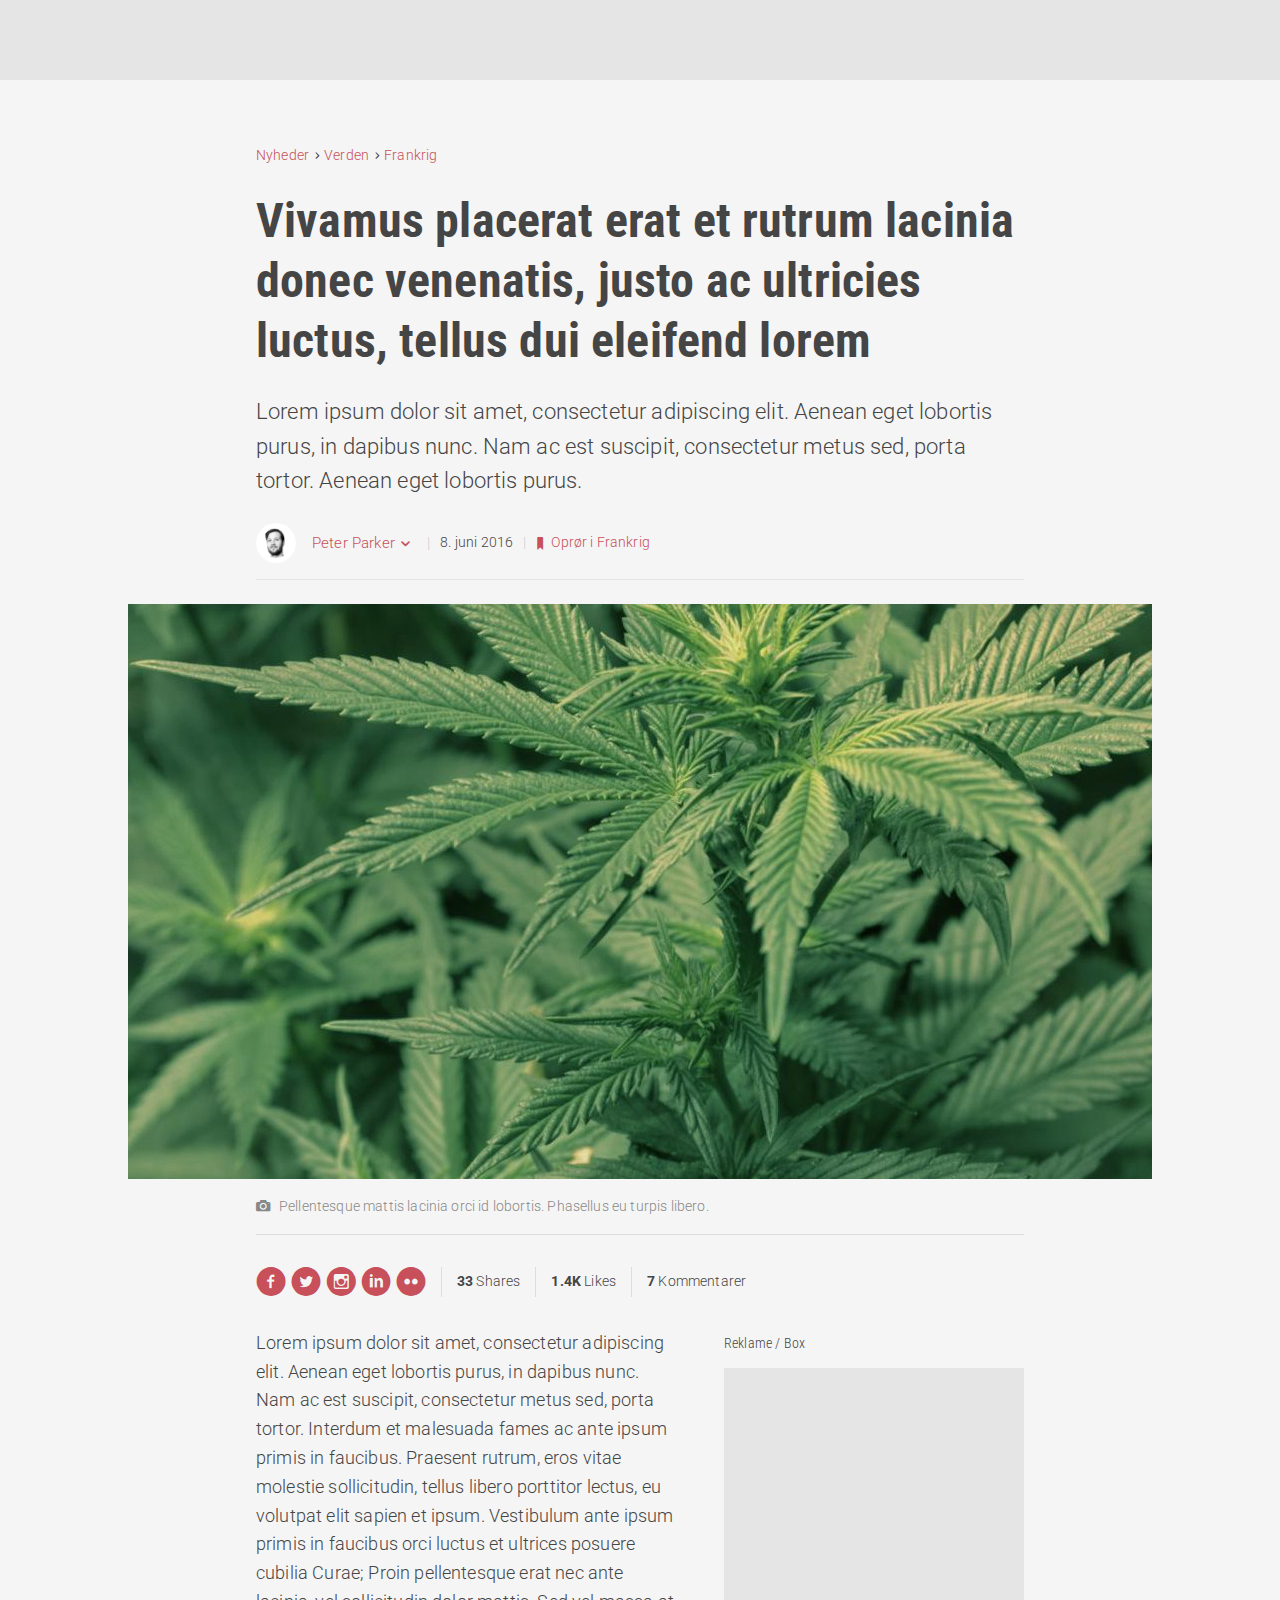
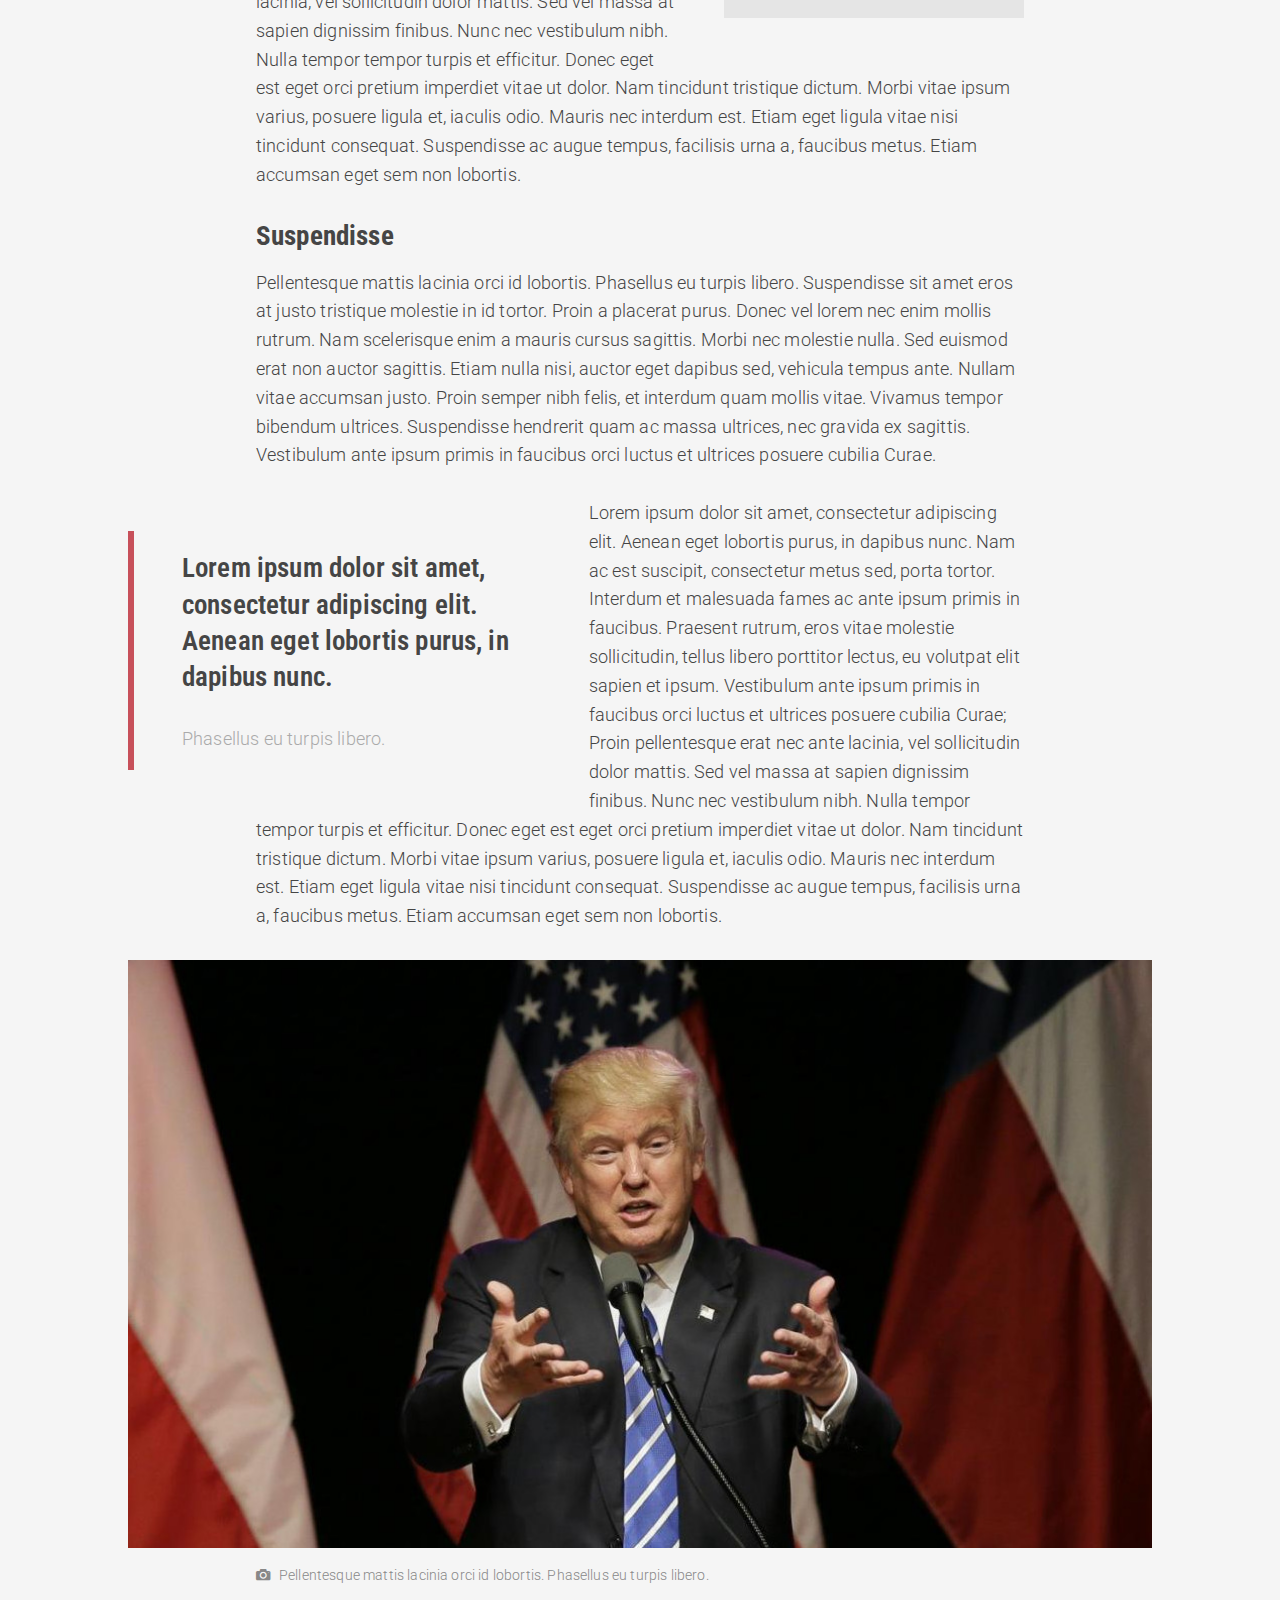
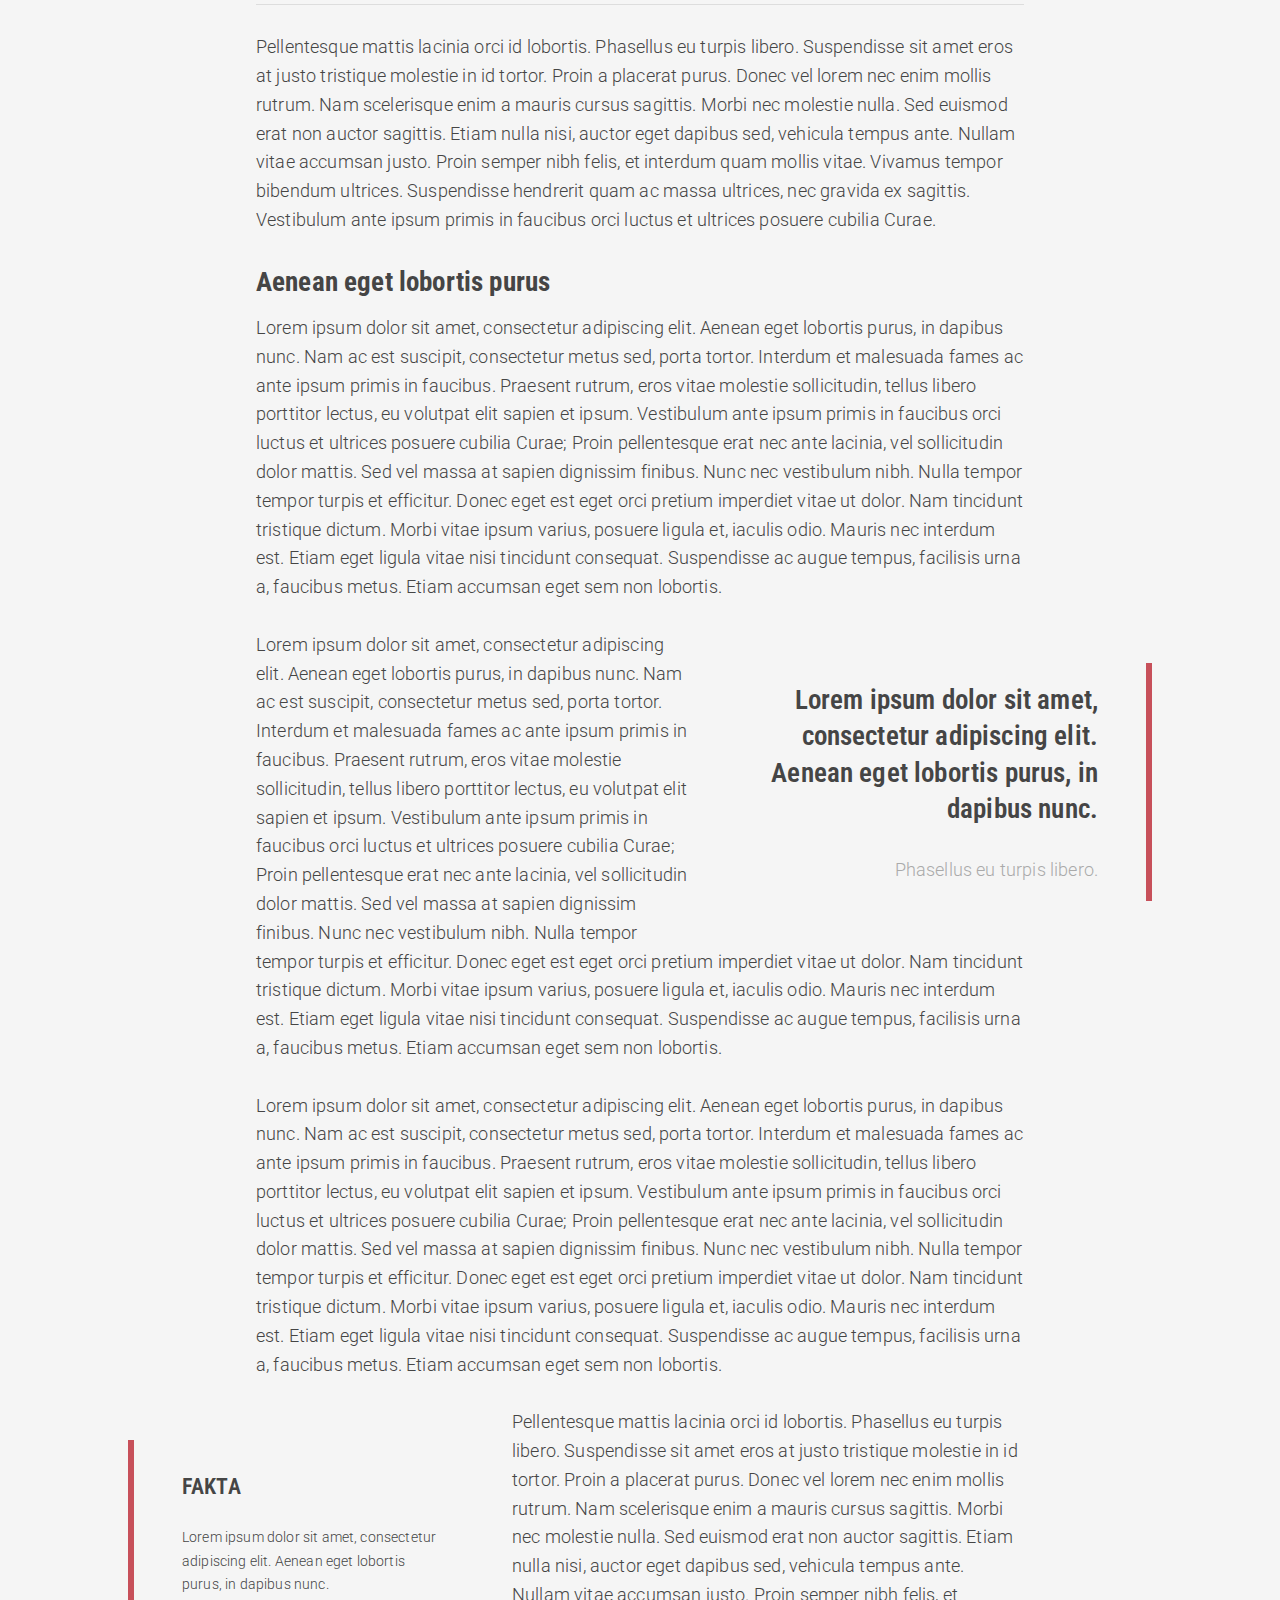
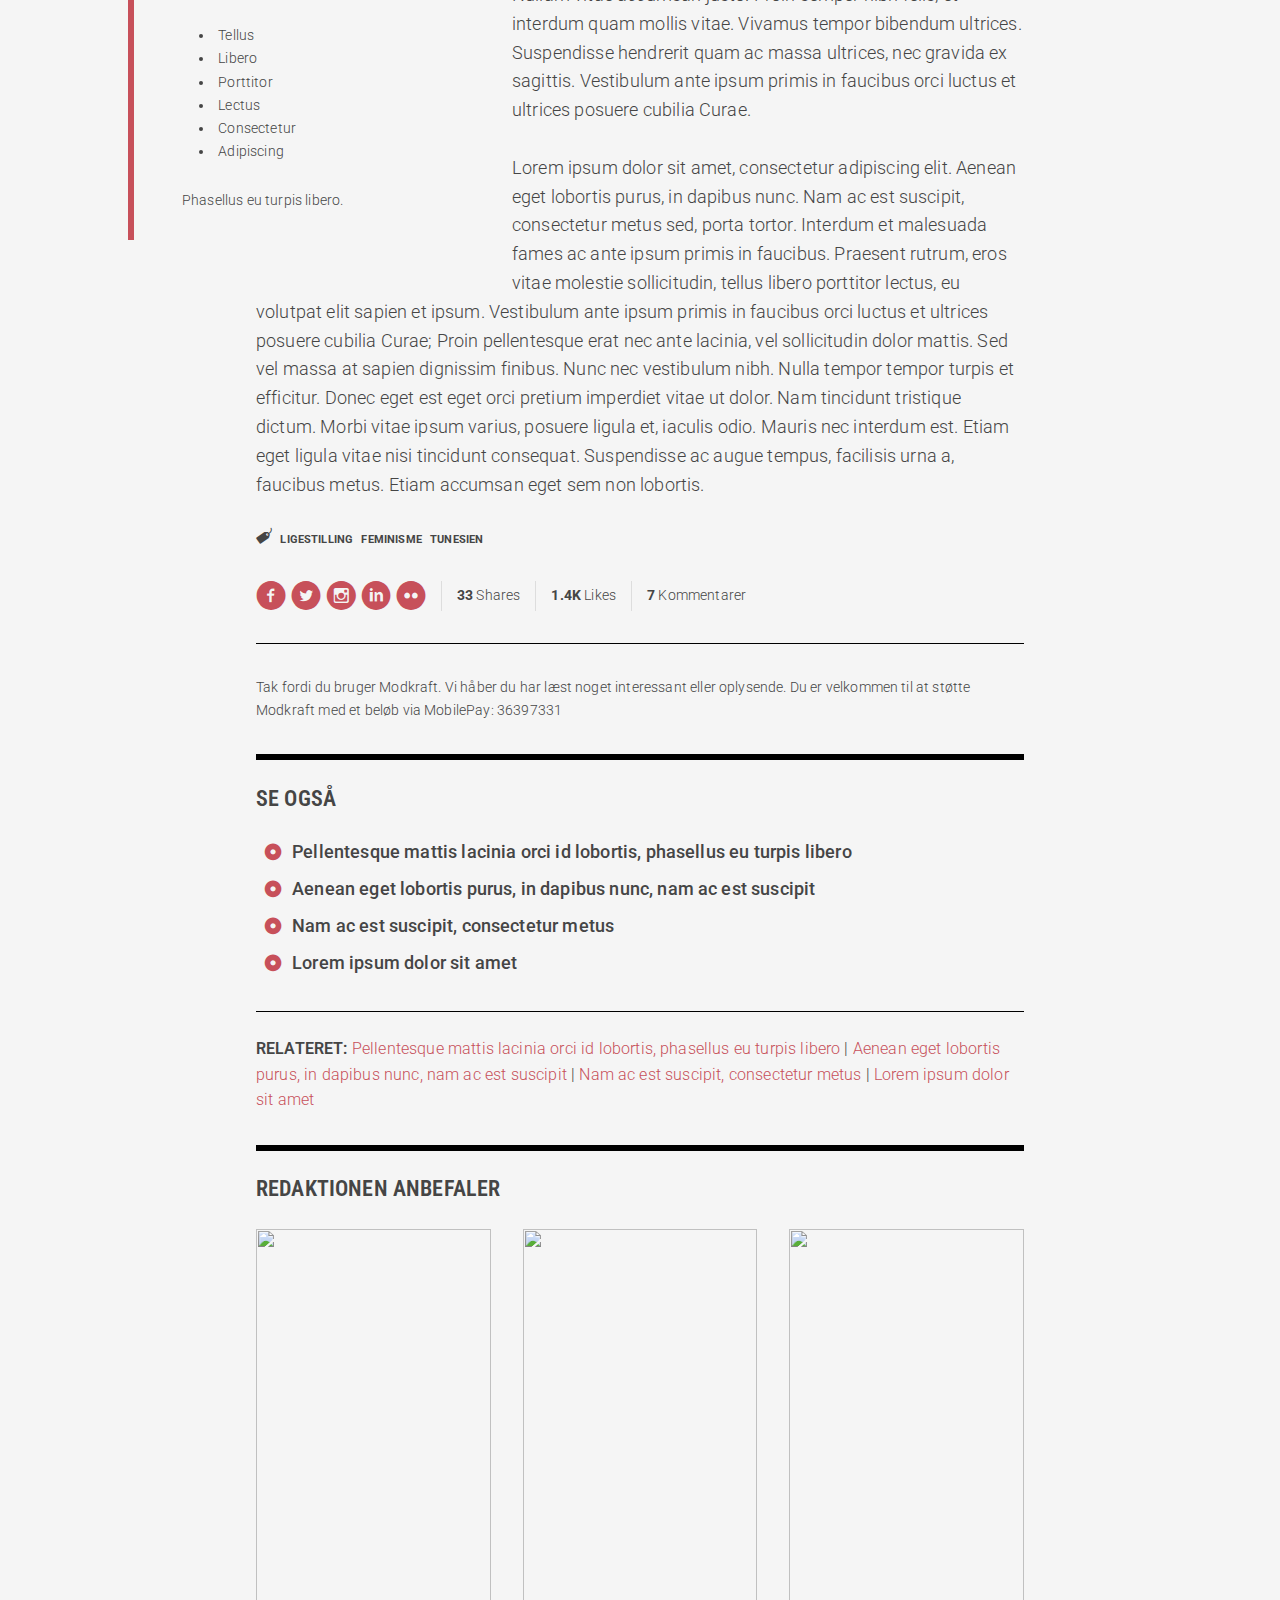
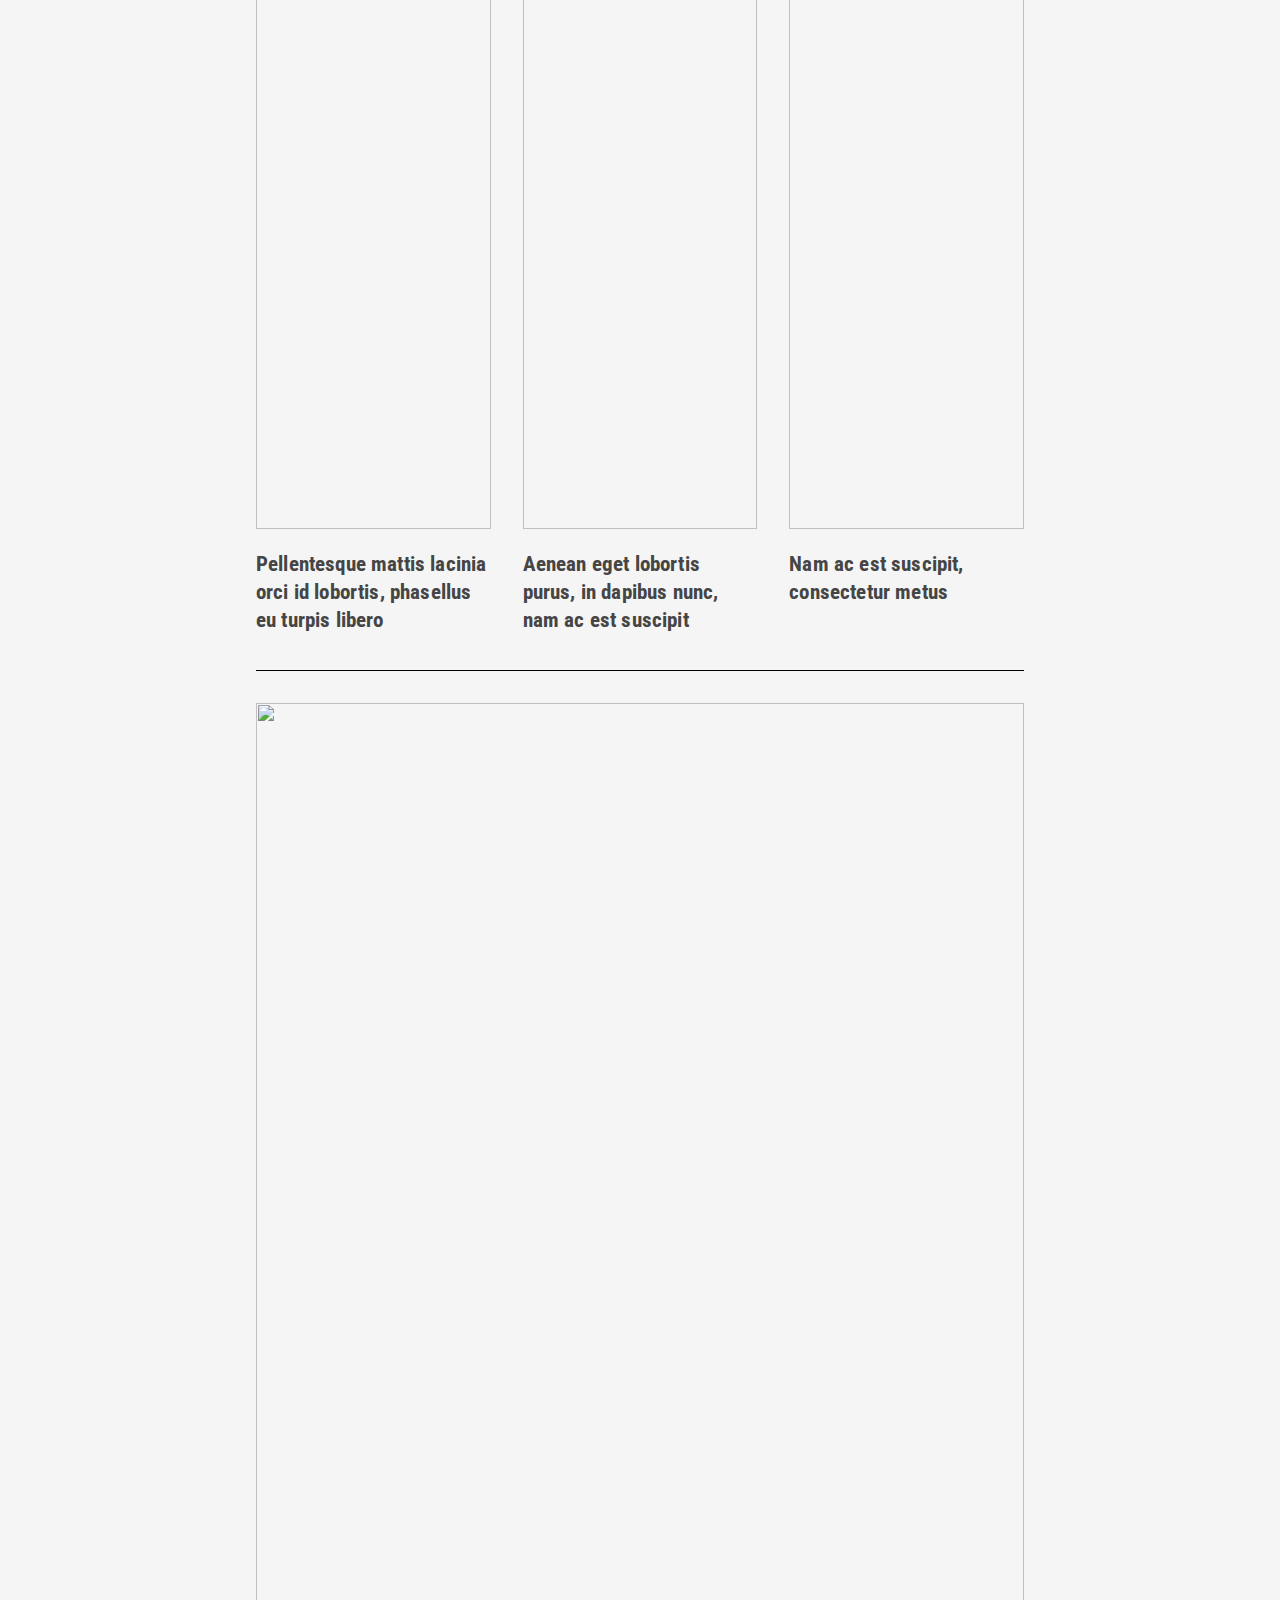
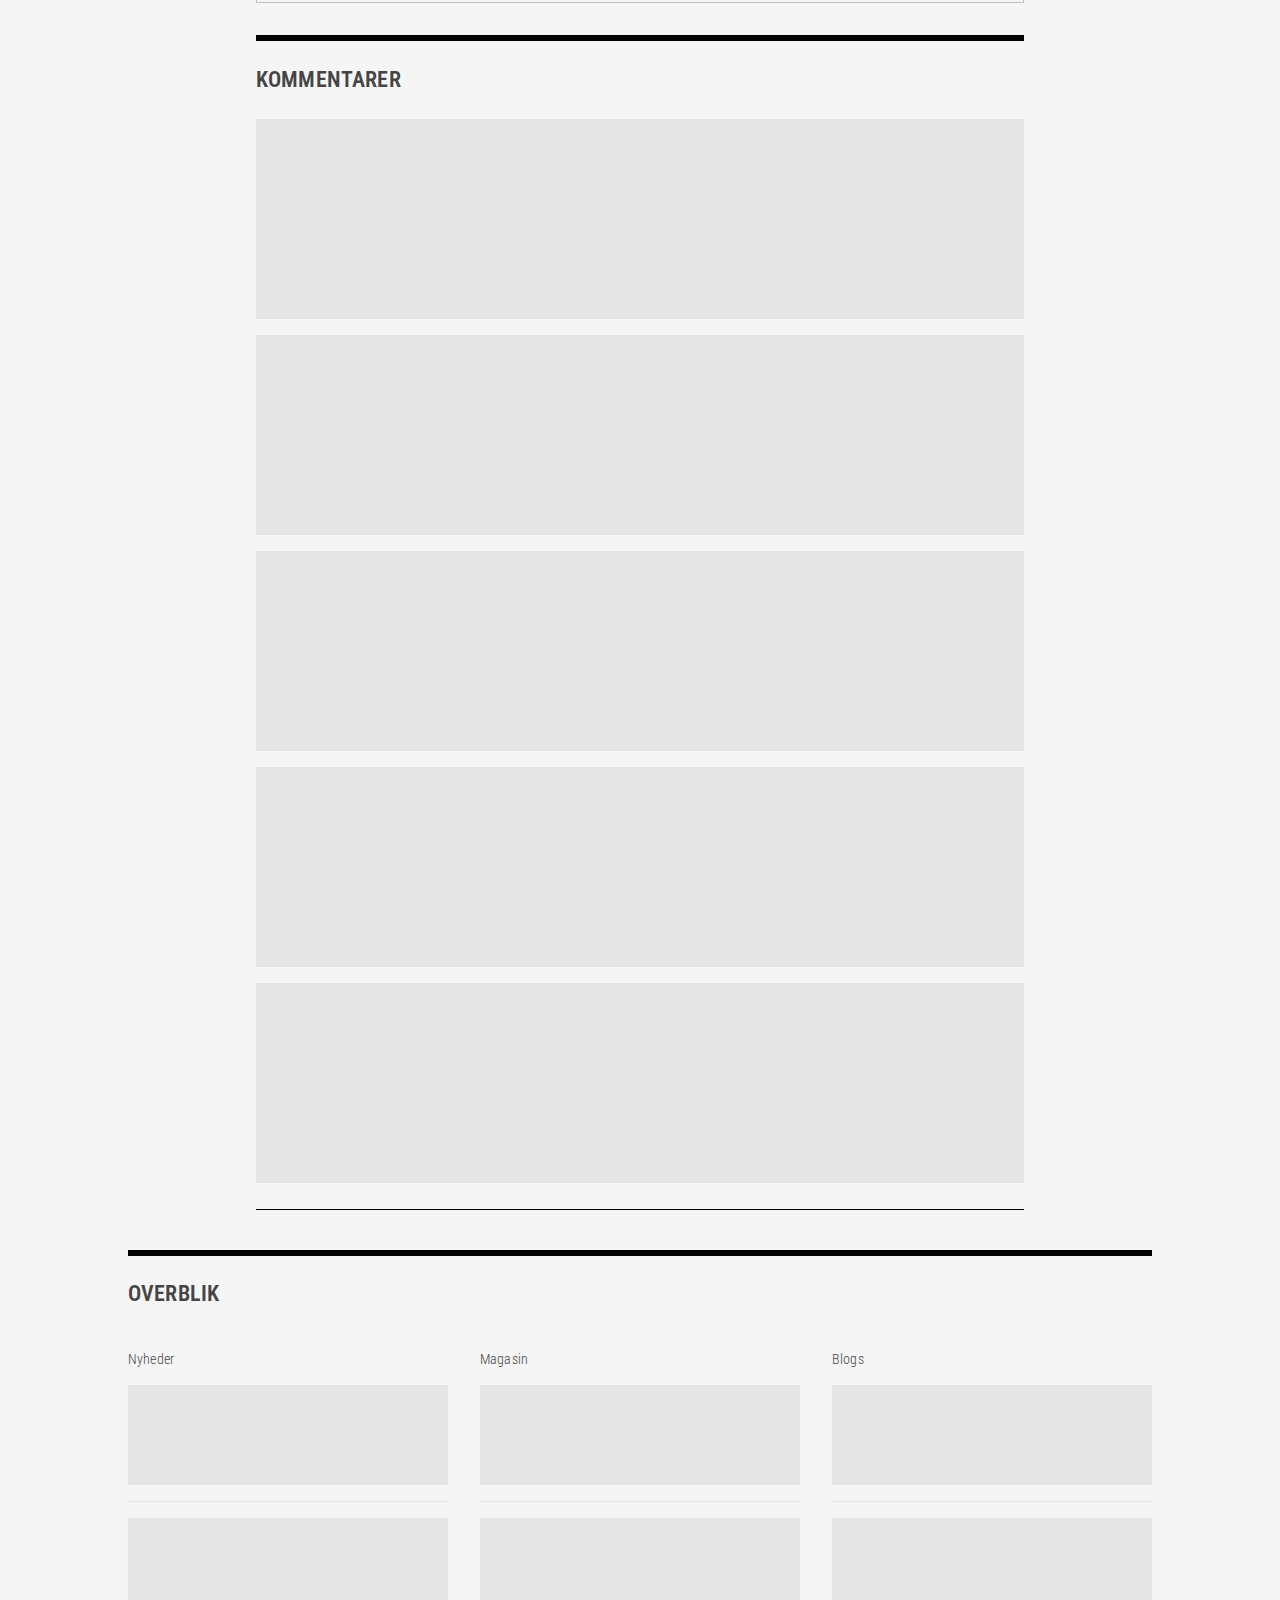
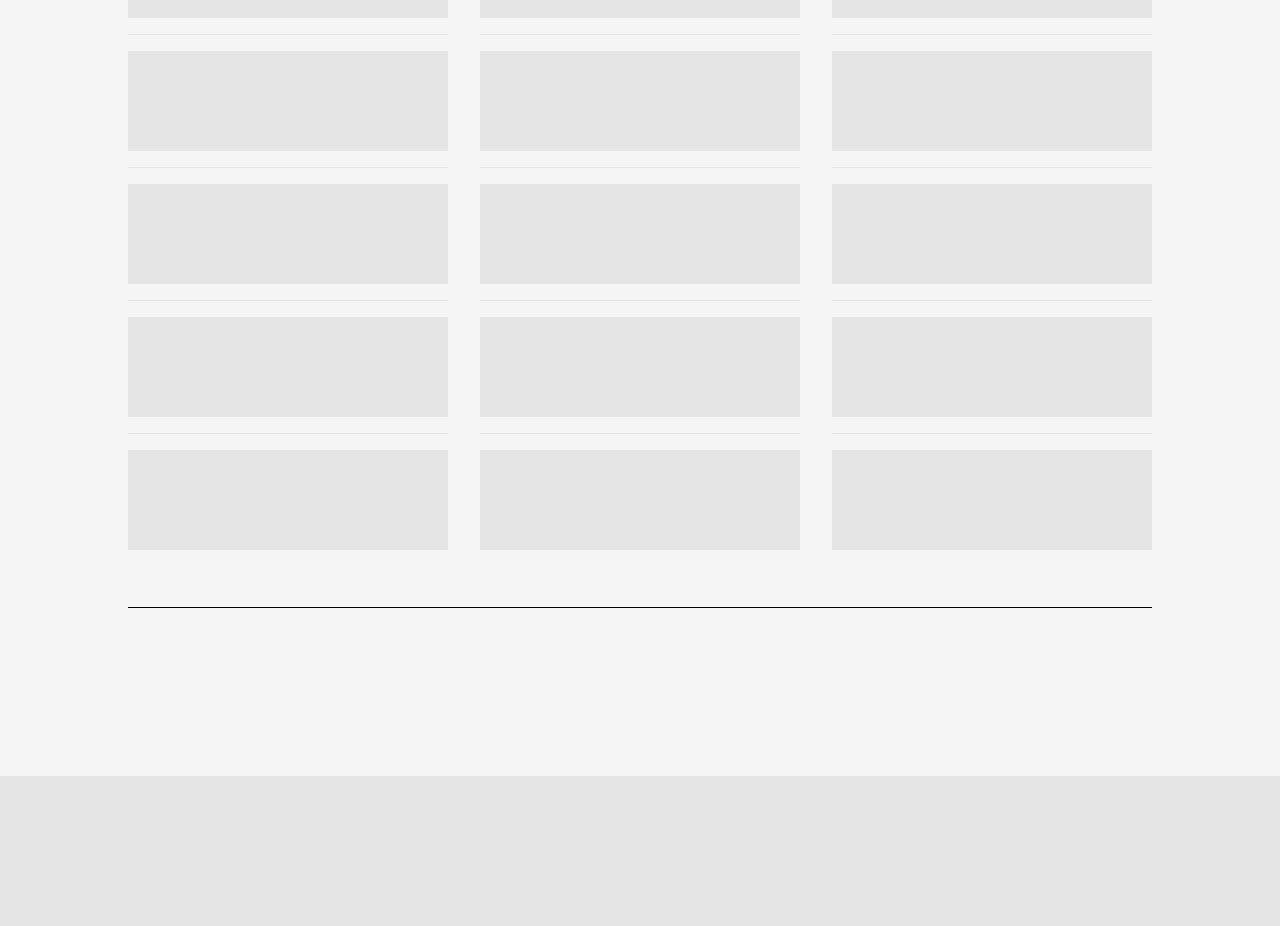
==== commit e7c88c30: "Article update" ====
--- a/node--article.html
+++ b/node--article.html
@@ -7,32 +7,16 @@
     <link rel="stylesheet" href="css/main.css" />
     <link rel="stylesheet" href="css/font-awesome.min.css">
 
-    <script src="kerning.js"></script>
-
+    <script src="js/kerning.js"></script>
 
 </head>
 
 <body>
     <header>
-        <div class="container">
-            <div class="frame--wrapper">
-                <div class="frame--header">
-                    <h2 class="block-title"><a href="#!">Reklame / Topbanner</a></h2></div>
-                <div class="frame--item">
-                    <div class="placeholder advert--main"></div>
-                </div>
-            </div>
-
-            <nav>
-                <div class="frame--wrapper">
-                    <div class="frame--header">
-                        <h2 class="block-title"><a href="#!">Branding + Navigation</a></h2></div>
-                    <div class="frame--item">
-                        <div class="placeholder nav--main"></div>
-                    </div>
-                </div>
+
+
+            <nav class="nav--main placeholder">
             </nav>
-        </div>
 
 
     </header>
@@ -41,42 +25,62 @@
 
         <article>
             <div class="frame--header">
-                <h2 class="block-title"><a href="#!">Primært indhold</a></h2></div>
 
             <div class="article--full__header">
+              <ol class="breadcrumbs clearfix">
+                <li><a href="#!">Nyheder</a></li>
+                <li><a href="#!">Verden</a></li>
+                <li><a href="#!">Frankrig</a></li>
+
+              </ol>
                 <div class="article--full__title">
                     <h1>Vivamus placerat erat et rutrum lacinia donec venenatis, justo ac ultricies luctus, tellus dui eleifend lorem</h1></div>
-                <div class="article--full__meta">
-                    <div class="">Byline</div> theme, Shared
-                </div>
-            </div>
+                    <div class="article--full__resume">
+                        Lorem ipsum dolor sit amet, consectetur adipiscing elit. Aenean eget lobortis purus, in dapibus nunc. Nam ac est suscipit, consectetur metus sed, porta tortor. Aenean eget lobortis purus.
+                    </div>
+
+                    <ul class="inline-pipes-list">
+                    <li class="author-container">
+                      <figure><img src="images/byline-pic.jpg"></figure>
+                      <a href="#!" class="author">Peter Parker</a>
+                    </li>
+
+                    <li class="date">8. juni 2016</li>
+                    <li><a href="#!" class="theme">Oprør i Frankrig</a></li>
+
+                    </ul>
+
+
+
+
+
+            </div>
+
+
 
             <div class="article--full__image">
-                <img src="http://placehold.it/1024x575">
+                <img src="images/cannabis.jpg">
                 <div class="article--full__image-text">
                     <p>Pellentesque mattis lacinia orci id lobortis. Phasellus eu turpis libero.</p>
                 </div>
             </div>
 
+
             <div class="article--full__body">
-                <div class="article--full__resume">
-                    <p>Lorem ipsum dolor sit amet, consectetur adipiscing elit. Aenean eget lobortis purus, in dapibus nunc. Nam ac est suscipit, consectetur metus sed, porta tortor. Aenean eget lobortis purus.</p>
-                </div>
-
-                <div class="article--full__share">
-                    <div class="icon-items">
-                        <a href="#!" class="icon-item icon-item__facebook"></a>
-                        <a href="#!" class="icon-item icon-item__twitter"></a>
-                        <a href="#!" class="icon-item icon-item__instagram"></a>
-                        <a href="#!" class="icon-item icon-item__linkedin"></a>
-                        <a href="#!" class="icon-item icon-item__more-dropdown"></a>
-                    </div>
-                    <div class="icon-items--info">
-                        <div class="icon-item--info icon-item--shares"><span class="icon-item--info__num">33</span> Shares</div>
-                        <div class="icon-item--info icon-item--likes"><span class="icon-item--info__num">1.4K</span> Likes</div>
-                        <div class="icon-item--info icon-item--comments"><span class="icon-item--info__num">7</span> Kommentarer</div>
-                    </div>
-                </div>
+              <div class="article--full__share">
+                  <div class="icon-items">
+                      <a href="#!" class="icon-item icon-item__facebook"></a>
+                      <a href="#!" class="icon-item icon-item__twitter"></a>
+                      <a href="#!" class="icon-item icon-item__instagram"></a>
+                      <a href="#!" class="icon-item icon-item__linkedin"></a>
+                      <a href="#!" class="icon-item icon-item__more-dropdown"></a>
+                  </div>
+                  <div class="icon-items--info">
+                      <div class="icon-item--info icon-item--shares"><span class="icon-item--info__num">33</span> Shares</div>
+                      <div class="icon-item--info icon-item--likes"><span class="icon-item--info__num">1.4K</span> Likes</div>
+                      <div class="icon-item--info icon-item--comments"><span class="icon-item--info__num">7</span> Kommentarer</div>
+                  </div>
+              </div>
 
                 <div class="article--full__advert">
                     <div class="frame--header">
@@ -106,7 +110,7 @@
                     vitae ipsum varius, posuere ligula et, iaculis odio. Mauris nec interdum est. Etiam eget ligula vitae nisi tincidunt consequat. Suspendisse ac augue tempus, facilisis urna a, faucibus metus. Etiam accumsan eget sem non lobortis.</p>
 
                     <div class="article--full__image--body">
-                        <img src="http://placehold.it/1024x575">
+                        <img src="images/trump.jpg">
                         <div class="article--full__image-text">
                             <p>Pellentesque mattis lacinia orci id lobortis. Phasellus eu turpis libero.</p>
                         </div>
@@ -242,6 +246,21 @@
                     <h1><a href="#!">Nam ac est suscipit, consectetur metus</a></h1>
                 </div>
             </div>
+
+
+        </section>
+
+<div class="advert--bottom">
+  <img src="http://placehold.it/768x250"></img>
+</div>
+
+        <section class="related-content-wrapper">
+          <h2 class="section--title">Kommentarer</h2>
+<div class="comments placeholder"></div>
+          <div class="comments placeholder"></div>
+          <div class="comments placeholder"></div>
+          <div class="comments placeholder"></div>
+          <div class="comments placeholder"></div>
         </section>
 
 
--- a/css/main.css
+++ b/css/main.css
@@ -1 +1 @@
-﻿/*! normalize.css v3.0.2 | MIT License | git.io/normalize */@import url(https://fonts.googleapis.com/css?family=Roboto:400,400italic,500,500italic,700,700italic,900,900italic,300italic,300,100italic,100|Roboto+Slab:400,100,300,700);@import url(https://fonts.googleapis.com/css?family=Roboto+Condensed:400,300,300italic,400italic,700,700italic);html{font-family:sans-serif;-ms-text-size-adjust:100%;-webkit-text-size-adjust:100%}body{margin:0}article,aside,details,figcaption,figure,footer,header,hgroup,main,menu,nav,section,summary{display:block}audio,canvas,progress,video{display:inline-block;vertical-align:baseline}audio:not([controls]){display:none;height:0}[hidden],template{display:none}a{background-color:transparent}a:active,a:hover{outline:0}abbr[title]{border-bottom:1px dotted}b,strong{font-weight:bold}dfn{font-style:italic}h1{font-size:2em;margin:0.67em 0}mark{background:#ff0;color:#000}small{font-size:80%}sub,sup{font-size:75%;line-height:0;position:relative;vertical-align:baseline}sup{top:-0.5em}sub{bottom:-0.25em}img{border:0}svg:not(:root){overflow:hidden}figure{margin:1em 40px}hr{-moz-box-sizing:content-box;box-sizing:content-box;height:0}pre{overflow:auto}code,kbd,pre,samp{font-family:monospace, monospace;font-size:1em}button,input,optgroup,select,textarea{color:inherit;font:inherit;margin:0}button{overflow:visible}button,select{text-transform:none}button,html input[type="button"],input[type="reset"],input[type="submit"]{-webkit-appearance:button;cursor:pointer}button[disabled],html input[disabled]{cursor:default}button::-moz-focus-inner,input::-moz-focus-inner{border:0;padding:0}input{line-height:normal}input[type="checkbox"],input[type="radio"]{box-sizing:border-box;padding:0}input[type="number"]::-webkit-inner-spin-button,input[type="number"]::-webkit-outer-spin-button{height:auto}input[type="search"]{-webkit-appearance:textfield;-moz-box-sizing:content-box;-webkit-box-sizing:content-box;box-sizing:content-box}input[type="search"]::-webkit-search-cancel-button,input[type="search"]::-webkit-search-decoration{-webkit-appearance:none}fieldset{border:1px solid #c0c0c0;margin:0 2px;padding:0.35em 0.625em 0.75em}legend{border:0;padding:0}textarea{overflow:auto}optgroup{font-weight:bold}table{border-collapse:collapse;border-spacing:0}td,th{padding:0}body{margin:0}img{max-width:100%}svg{max-height:100%}input,select,textarea,fieldset{font-family:inherit;font-size:1rem;box-sizing:border-box;margin-top:0;margin-bottom:0}label{vertical-align:middle}input[type=text],input[type=date],input[type=datetime],input[type=datetime-local],input[type=email],input[type=month],input[type=number],input[type=password],input[type=search],input[type=tel],input[type=time],input[type=url],input[type=week]{height:2.25rem;padding:0.5rem 0.5rem;vertical-align:middle;-webkit-appearance:none}select{line-height:1.75;padding:0.5rem 0.5rem}select:not([multiple]){height:2.25rem;vertical-align:middle}textarea{line-height:1.75;padding:0.5rem 0.5rem}table{border-collapse:separate;border-spacing:0;max-width:100%;width:100%}th{text-align:left;font-weight:bold}th,td{padding:0.25rem 1rem;line-height:inherit}th{vertical-align:bottom}td{vertical-align:top}body{font-family:"Helvetica Neue",Helvetica,sans-serif;line-height:1.5;font-size:100%}h1,h2,h3,h4,h5,h6{font-family:"Helvetica Neue",Helvetica,sans-serif;font-weight:bold;line-height:1.25;margin-top:1em;margin-bottom:0.5em}p{margin-top:0;margin-bottom:1rem}dl,ol,ul{margin-top:0;margin-bottom:1rem}pre,code,samp{font-family:"Source Code Pro",Consolas,monospace;font-size:inherit}pre{margin-top:0;margin-bottom:1rem;overflow-x:scroll}h1{font-size:2rem}h2{font-size:1.5rem}h3{font-size:1.25rem}h4{font-size:1rem}h5{font-size:0.875rem}h6{font-size:0.75rem}body{color:#111;background-color:#fff}a{color:#0074d9;text-decoration:none}a:hover{text-decoration:underline}pre,code{background-color:transparent;border-radius:3px}hr{border:0;border-bottom-style:solid;border-bottom-width:1px;border-bottom-color:rgba(0,0,0,0.125)}.field{border-style:solid;border-width:1px;border-color:rgba(0,0,0,0.125);border-radius:3px}.field:focus,.field.is-focused{outline:none;border-color:#0074d9;box-shadow:0 0 0 2px color(#0074d9 a(0.5))}.field:disabled,.field.is-disabled{background-color:rgba(0,0,0,0.125);opacity:.5}.field:read-only:not(select),.field.is-read-only{background-color:rgba(0,0,0,0.125)}.field.is-success{border-color:#2ecc40}.field.is-success:focus,.field.is-success.is-focused{box-shadow:0 0 0 2px color(#2ecc40 a(0.5))}.field.is-warning{border-color:#ffdc00}.field.is-warning:focus,.field.is-warning.is-focused{box-shadow:0 0 0 2px color(#ffdc00 a(0.5))}.field:invalid,.field.is-error{border-color:#ff4136}.field:invalid:focus,.field:invalid.is-focused,.field.is-error:focus,.field.is-error.is-focused{box-shadow:0 0 0 2px color(#ff4136 a(0.5))}.table-light th,.table-light td{border-bottom-width:1px;border-bottom-style:solid;border-bottom-color:rgba(0,0,0,0.125)}.table-light tr:last-child td{border-bottom:0}.btn{font-family:inherit;font-size:inherit;font-weight:bold;text-decoration:none;cursor:pointer;display:inline-block;line-height:1.125rem;padding:0.5rem 1rem;margin:0;height:auto;border:1px solid transparent;vertical-align:middle;-webkit-appearance:none;color:inherit;background-color:transparent}.btn:hover{text-decoration:none}.btn:focus{outline:none;border-color:rgba(0,0,0,0.125);box-shadow:0 0 0 3px rgba(0,0,0,0.25)}::-moz-focus-inner{border:0;padding:0}.btn-primary{color:#fff;background-color:#0074d9;border-radius:3px}.btn-primary:hover{box-shadow:inset 0 0 0 20rem rgba(0,0,0,0.0625)}.btn-primary:active{box-shadow:inset 0 0 0 20rem rgba(0,0,0,0.125),inset 0 3px 4px 0 rgba(0,0,0,0.25),0 0 1px rgba(0,0,0,0.125)}.btn-primary:disabled,.btn-primary.is-disabled{opacity:.5}.btn-outline,.btn-outline:hover{border-color:currentcolor}.btn-outline{border-radius:3px}.btn-outline:hover{box-shadow:inset 0 0 0 20rem rgba(0,0,0,0.0625)}.btn-outline:active{box-shadow:inset 0 0 0 20rem rgba(0,0,0,0.125),inset 0 3px 4px 0 rgba(0,0,0,0.25),0 0 1px rgba(0,0,0,0.125)}.btn-outline:disabled,.btn-outline.is-disabled{opacity:.5}.h1{font-size:2rem}.h2{font-size:1.5rem}.h3{font-size:1.25rem}.h4{font-size:1rem}.h5{font-size:0.875rem}.h6{font-size:0.75rem}.bold{font-weight:bold}.regular{font-weight:normal}.italic{font-style:italic}.caps{text-transform:uppercase;letter-spacing:.2em}.left-align{text-align:left}.center{text-align:center}.right-align{text-align:right}.justify{text-align:justify}.nowrap{white-space:nowrap}.break-word{word-wrap:break-word}.truncate{max-width:100%;overflow:hidden;text-overflow:ellipsis;white-space:nowrap}.list-reset{list-style:none;padding-left:0}.inline{display:inline}.block{display:block}.inline-block{display:inline-block}.table{display:table}.table-cell{display:table-cell}.overflow-hidden{overflow:hidden}.overflow-scroll{overflow:scroll}.overflow-auto{overflow:auto}.clearfix:before,.clearfix:after{content:" ";display:table}.clearfix:after{clear:both}.left{float:left}.right{float:right}.fit{max-width:100%}.border-box{box-sizing:border-box}.align-baseline{vertical-align:baseline}.align-top{vertical-align:top}.align-middle{vertical-align:middle}.align-bottom{vertical-align:bottom}.m0{margin:0}.mt0{margin-top:0}.mr0{margin-right:0}.mb0{margin-bottom:0}.ml0{margin-left:0}.m1{margin:0.5rem}.mt1{margin-top:0.5rem}.mr1{margin-right:0.5rem}.mb1{margin-bottom:0.5rem}.ml1{margin-left:0.5rem}.m2{margin:1rem}.mt2{margin-top:1rem}.mr2{margin-right:1rem}.mb2{margin-bottom:1rem}.ml2{margin-left:1rem}.m3{margin:2rem}.mt3{margin-top:2rem}.mr3{margin-right:2rem}.mb3{margin-bottom:2rem}.ml3{margin-left:2rem}.m4{margin:4rem}.mt4{margin-top:4rem}.mr4{margin-right:4rem}.mb4{margin-bottom:4rem}.ml4{margin-left:4rem}.mxn1{margin-left:-0.5rem;margin-right:-0.5rem}.mxn2{margin-left:-1rem;margin-right:-1rem}.mxn3{margin-left:-2rem;margin-right:-2rem}.mxn4{margin-left:-4rem;margin-right:-4rem}.mx-auto{margin-left:auto;margin-right:auto}.p0{padding:0}.p1{padding:0.5rem}.py1{padding-top:0.5rem;padding-bottom:0.5rem}.px1{padding-left:0.5rem;padding-right:0.5rem}.p2{padding:1rem}.py2{padding-top:1rem;padding-bottom:1rem}.px2{padding-left:1rem;padding-right:1rem}.p3{padding:2rem}.py3{padding-top:2rem;padding-bottom:2rem}.px3{padding-left:2rem;padding-right:2rem}.p4{padding:4rem}.py4{padding-top:4rem;padding-bottom:4rem}.px4{padding-left:4rem;padding-right:4rem}.relative{position:relative}.absolute{position:absolute}.fixed{position:fixed}.top-0{top:0}.right-0{right:0}.bottom-0{bottom:0}.left-0{left:0}.z1{z-index:1}.z2{z-index:2}.z3{z-index:3}.z4{z-index:4}.sm-show,.md-show,.lg-show{display:none !important}@media (min-width: 40em){.sm-show{display:block !important}}@media (min-width: 52em){.md-show{display:block !important}}@media (min-width: 64em){.lg-show{display:block !important}}@media (min-width: 40em){.sm-hide{display:none !important}}@media (min-width: 52em){.md-hide{display:none !important}}@media (min-width: 64em){.lg-hide{display:none !important}}.display-none{display:none !important}.hide{position:absolute !important;height:1px;width:1px;overflow:hidden;clip:rect(1px, 1px, 1px, 1px)}.container{max-width:64em;margin-left:auto;margin-right:auto}.col{float:left;box-sizing:border-box}.col-right{float:right;box-sizing:border-box}.col-1{width:8.33333%}.col-2{width:16.66667%}.col-3{width:25%}.col-4{width:33.33333%}.col-5{width:41.66667%}.col-6{width:50%}.col-7{width:58.33333%}.col-8{width:66.66667%}.col-9{width:75%}.col-10{width:83.33333%}.col-11{width:91.66667%}.col-12{width:100%}@media (min-width: 40em){.sm-col{float:left;box-sizing:border-box}.sm-col-right{float:right;box-sizing:border-box}.sm-col-1{width:8.33333%}.sm-col-2{width:16.66667%}.sm-col-3{width:25%}.sm-col-4{width:33.33333%}.sm-col-5{width:41.66667%}.sm-col-6{width:50%}.sm-col-7{width:58.33333%}.sm-col-8{width:66.66667%}.sm-col-9{width:75%}.sm-col-10{width:83.33333%}.sm-col-11{width:91.66667%}.sm-col-12{width:100%}}@media (min-width: 52em){.md-col{float:left;box-sizing:border-box}.md-col-right{float:right;box-sizing:border-box}.md-col-1{width:8.33333%}.md-col-2{width:16.66667%}.md-col-3{width:25%}.md-col-4{width:33.33333%}.md-col-5{width:41.66667%}.md-col-6{width:50%}.md-col-7{width:58.33333%}.md-col-8{width:66.66667%}.md-col-9{width:75%}.md-col-10{width:83.33333%}.md-col-11{width:91.66667%}.md-col-12{width:100%}}@media (min-width: 64em){.lg-col{float:left;box-sizing:border-box}.lg-col-right{float:right;box-sizing:border-box}.lg-col-1{width:8.33333%}.lg-col-2{width:16.66667%}.lg-col-3{width:25%}.lg-col-4{width:33.33333%}.lg-col-5{width:41.66667%}.lg-col-6{width:50%}.lg-col-7{width:58.33333%}.lg-col-8{width:66.66667%}.lg-col-9{width:75%}.lg-col-10{width:83.33333%}.lg-col-11{width:91.66667%}.lg-col-12{width:100%}}.flex{display:-webkit-box;display:-webkit-flex;display:-ms-flexbox;display:flex}.flex-column{-webkit-box-orient:vertical;-webkit-box-direction:normal;-webkit-flex-direction:column;-ms-flex-direction:column;flex-direction:column}.flex-wrap{-webkit-flex-wrap:wrap;-ms-flex-wrap:wrap;flex-wrap:wrap}.flex-center{-webkit-box-align:center;-webkit-align-items:center;-ms-flex-align:center;align-items:center}.flex-baseline{-webkit-box-align:baseline;-webkit-align-items:baseline;-ms-flex-align:baseline;align-items:baseline}.flex-stretch{-webkit-box-align:stretch;-webkit-align-items:stretch;-ms-flex-align:stretch;align-items:stretch}.flex-start{-webkit-box-align:start;-webkit-align-items:flex-start;-ms-flex-align:start;align-items:flex-start}.flex-end{-webkit-box-align:end;-webkit-align-items:flex-end;-ms-flex-align:end;align-items:flex-end}.flex-justify{-webkit-box-pack:justify;-webkit-justify-content:space-between;-ms-flex-pack:justify;justify-content:space-between}.flex-auto{-webkit-box-flex:1;-webkit-flex:1 1 auto;-ms-flex:1 1 auto;flex:1 1 auto;min-width:0;min-height:0}.flex-grow{-webkit-box-flex:1;-webkit-flex:1 0 auto;-ms-flex:1 0 auto;flex:1 0 auto}.flex-none{-webkit-box-flex:0;-webkit-flex:none;-ms-flex:none;flex:none}.flex-first{-webkit-box-ordinal-group:0;-webkit-order:-1;-ms-flex-order:-1;order:-1}.flex-last{-webkit-box-ordinal-group:100000;-webkit-order:99999;-ms-flex-order:99999;order:99999}@media (min-width: 40em){.sm-flex{display:-webkit-box;display:-webkit-flex;display:-ms-flexbox;display:flex}}@media (min-width: 52em){.md-flex{display:-webkit-box;display:-webkit-flex;display:-ms-flexbox;display:flex}}@media (min-width: 64em){.lg-flex{display:-webkit-box;display:-webkit-flex;display:-ms-flexbox;display:flex}}.border{border-style:solid;border-width:1px;border-color:rgba(0,0,0,0.125)}.border-top{border-top-style:solid;border-top-width:1px;border-top-color:rgba(0,0,0,0.125)}.border-right{border-right-style:solid;border-right-width:1px;border-right-color:rgba(0,0,0,0.125)}.border-bottom{border-bottom-style:solid;border-bottom-width:1px;border-bottom-color:rgba(0,0,0,0.125)}.border-left{border-left-style:solid;border-left-width:1px;border-left-color:rgba(0,0,0,0.125)}.border-none{border:0}.rounded{border-radius:3px}.circle{border-radius:50%}.rounded-top{border-radius:3px 3px 0 0}.rounded-right{border-radius:0 3px 3px 0}.rounded-bottom{border-radius:0 0 3px 3px}.rounded-left{border-radius:3px 0 0 3px}.not-rounded{border-radius:0}.black{color:#111}.gray{color:#aaa}.silver{color:#ddd}.white{color:#fff}.aqua{color:#7fdbff}.blue{color:#0074d9}.navy{color:#001f3f}.teal{color:#39cccc}.green{color:#2ecc40}.olive{color:#3d9970}.lime{color:#01ff70}.yellow{color:#ffdc00}.orange{color:#ff851b}.red{color:#ff4136}.fuchsia{color:#f012be}.purple{color:#b10dc9}.maroon{color:#85144b}.color-inherit{color:inherit}.muted{opacity:.5}.bg-black{background-color:#111}.bg-gray{background-color:#aaa}.bg-silver{background-color:#ddd}.bg-white{background-color:#fff}.bg-aqua{background-color:#7fdbff}.bg-blue{background-color:#0074d9}.bg-navy{background-color:#001f3f}.bg-teal{background-color:#39cccc}.bg-green{background-color:#2ecc40}.bg-olive{background-color:#3d9970}.bg-lime{background-color:#01ff70}.bg-yellow{background-color:#ffdc00}.bg-orange{background-color:#ff851b}.bg-red{background-color:#ff4136}.bg-fuchsia{background-color:#f012be}.bg-purple{background-color:#b10dc9}.bg-maroon{background-color:#85144b}.bg-darken-1{background-color:rgba(0,0,0,0.0625)}.bg-darken-2{background-color:rgba(0,0,0,0.125)}.bg-darken-3{background-color:rgba(0,0,0,0.25)}.bg-darken-4{background-color:rgba(0,0,0,0.5)}.bg-lighten-1{background-color:rgba(255,255,255,0.0625)}.bg-lighten-2{background-color:rgba(255,255,255,0.125)}.bg-lighten-3{background-color:rgba(255,255,255,0.25)}.bg-lighten-4{background-color:rgba(255,255,255,0.5)}.bg-cover{background-size:cover}.bg-contain{background-size:contain}.bg-center{background-position:center}.bg-top{background-position:top}.bg-right{background-position:right}.bg-bottom{background-position:bottom}.bg-left{background-position:left}.border-black{border-color:#111}.border-gray{border-color:#aaa}.border-silver{border-color:#ddd}.border-white{border-color:#fff}.border-aqua{border-color:#7fdbff}.border-blue{border-color:#0074d9}.border-navy{border-color:#001f3f}.border-teal{border-color:#39cccc}.border-green{border-color:#2ecc40}.border-olive{border-color:#3d9970}.border-lime{border-color:#01ff70}.border-yellow{border-color:#ffdc00}.border-orange{border-color:#ff851b}.border-red{border-color:#ff4136}.border-fuchsia{border-color:#f012be}.border-purple{border-color:#b10dc9}.border-maroon{border-color:#85144b}.border-darken-1{border-color:rgba(0,0,0,0.0625)}.border-darken-2{border-color:rgba(0,0,0,0.125)}.border-darken-3{border-color:rgba(0,0,0,0.25)}.border-darken-4{border-color:rgba(0,0,0,0.5)}.border-lighten-1{border-color:rgba(255,255,255,0.0625)}.border-lighten-2{border-color:rgba(255,255,255,0.125)}.border-lighten-3{border-color:rgba(255,255,255,0.25)}.border-lighten-4{border-color:rgba(255,255,255,0.5)}.btn-small{padding:0.25rem 0.5rem}.btn-big{padding:1rem 1.25rem}.btn-narrow{padding-left:0.5rem;padding-right:0.5rem}.field-dark{color:white;background-color:rgba(0,0,0,0.25);border:1px solid rgba(0,0,0,0.0625);border-radius:3px}.field-dark::-webkit-input-placeholder{color:#FFFFFF;color:rgba(255,255,255,0.75)}.field-dark::-moz-placeholder{color:#FFFFFF;color:rgba(255,255,255,0.75)}.field-dark:-ms-input-placeholder{color:#FFFFFF;color:rgba(255,255,255,0.75)}.field-dark::placeholder{color:#FFFFFF;color:rgba(255,255,255,0.75)}.field-dark:focus{outline:0;border:1px solid #FFFFFF;border:1px solid rgba(255,255,255,0.5);box-shadow:0 0 0 2px rgba(255,255,255,0.25)}.field-dark:read-only:not(select){background-color:#FFFFFF;background-color:rgba(255,255,255,0.25)}.field-dark.is-success{border-color:#2ecc40}.field-dark.is-success:focus{box-shadow:0 0 0 2px color(#2ecc40 a(0.5))}.field-dark.is-warning{border-color:#ffdc00}.field-dark.is-warning:focus{box-shadow:0 0 0 2px color(#ffdc00 a(0.5))}.field-dark:invalid,.field-dark.is-error{border-color:#ff4136}.field-dark.is-error:focus{box-shadow:0 0 0 2px color(#ff4136 a(0.5))}.range-light{color:inherit;background-color:transparent;-webkit-appearance:none}.range-light::-webkit-slider-thumb{-webkit-appearance:none;border-radius:3px;background-color:currentcolor}.range-light::-moz-range-thumb{border-radius:3px;border-color:transparent;border-width:0;background-color:currentcolor}.range-light::-webkit-slider-runnable-track{border-radius:3px;background-color:rgba(0,0,0,0.25)}.range-light::-moz-range-track{border-radius:3px;background-color:rgba(0,0,0,0.25)}.range-light:focus{outline:none}.range-light:focus::-webkit-slider-thumb{outline:none;border:0;box-shadow:0 0 1px 2px currentcolor}.range-light:focus::-moz-range-thumb{outline:none;border:0;box-shadow:0 0 0 3px rgba(0,0,0,0.25)}.progress{background-color:rgba(0,0,0,0.125);border:0;border-radius:10000px}.progress::-webkit-progress-bar{-webkit-appearance:none;background-color:rgba(0,0,0,0.125)}.progress::-webkit-progress-value{-webkit-appearance:none;background-color:currentColor}.progress::-moz-progress-bar{background-color:currentColor}.hljs{-webkit-text-size-adjust:none}.hljs-comment,.diff .hljs-header,.hljs-javadoc{color:#aaa;font-style:italic}.hljs-keyword,.css .rule .hljs-keyword,.hljs-winutils,.nginx .hljs-title,.hljs-subst,.hljs-request,.hljs-status{color:#111;font-weight:bold}.hljs-number,.hljs-hexcolor,.ruby .hljs-constant{color:#3d9970}.hljs-string,.hljs-tag .hljs-value,.hljs-phpdoc,.hljs-dartdoc,.tex .hljs-formula{color:#ff4136}.hljs-title,.hljs-id,.scss .hljs-preprocessor{color:#ff4136;font-weight:bold}.hljs-list .hljs-keyword,.hljs-subst{font-weight:normal}.hljs-class .hljs-title,.hljs-type,.vhdl .hljs-literal,.tex .hljs-command{color:#001f3f;font-weight:bold}.hljs-tag,.hljs-tag .hljs-title,.hljs-rules .hljs-property,.django .hljs-tag .hljs-keyword{color:#001f3f;font-weight:normal}.hljs-attribute,.hljs-variable,.lisp .hljs-body{color:#3d9970}.hljs-regexp{color:#3d9970}.hljs-symbol,.ruby .hljs-symbol .hljs-string,.lisp .hljs-keyword,.clojure .hljs-keyword,.scheme .hljs-keyword,.tex .hljs-special,.hljs-prompt{color:#b10dc9}.hljs-built_in{color:#001f3f}.hljs-preprocessor,.hljs-pragma,.hljs-pi,.hljs-doctype,.hljs-shebang,.hljs-cdata{color:#aaa;font-weight:bold}.hljs-deletion{background:#f012be}.hljs-addition{background:#01ff70}.diff .hljs-change{background:#001f3f}.hljs-chunk{color:#ddd}input[type=range]{vertical-align:middle;background-color:transparent}.range-light{color:inherit;-webkit-appearance:none;padding-top:0.5rem;padding-bottom:0.5rem}.range-light::-webkit-slider-thumb{-webkit-appearance:none;position:relative;width:0.5rem;height:1.25rem;border-radius:3px;background-color:currentcolor;cursor:pointer;margin-top:-0.5rem}.range-light::-webkit-slider-thumb:before{content:'';display:block;position:absolute;top:-0.5rem;left:-0.875rem;width:2.25rem;height:2.25rem;opacity:0}.range-light::-moz-range-thumb{width:0.5rem;height:1.25rem;border-radius:3px;border-color:transparent;border-width:0;background-color:currentcolor;cursor:pointer}.range-light::-webkit-slider-runnable-track{height:0.25rem;cursor:pointer;border-radius:3px;background-color:rgba(0,0,0,0.25)}.range-light::-moz-range-track{height:0.25rem;cursor:pointer;border-radius:3px;background-color:rgba(0,0,0,0.25)}.range-light:focus{outline:none}.range-light:focus::-webkit-slider-thumb{outline:none;border:0;box-shadow:0 0 1px 2px currentcolor}.range-light:focus::-moz-range-thumb{outline:none;border:0;box-shadow:0 0 0 3px rgba(0,0,0,0.25)}.progress{display:block;width:100%;height:0.5625rem;margin:0.5rem 0;background-color:rgba(0,0,0,0.125);border:0;border-radius:10000px;overflow:hidden;-webkit-appearance:none}.progress::-webkit-progress-bar{-webkit-appearance:none;background-color:rgba(0,0,0,0.125)}.progress::-webkit-progress-value{-webkit-appearance:none;background-color:currentColor}.progress::-moz-progress-bar{background-color:currentColor}@media (min-width: 40em){.sm-m0{margin:0}.sm-mt0{margin-top:0}.sm-mr0{margin-right:0}.sm-mb0{margin-bottom:0}.sm-ml0{margin-left:0}.sm-m1{margin:0.5rem}.sm-mt1{margin-top:0.5rem}.sm-mr1{margin-right:0.5rem}.sm-mb1{margin-bottom:0.5rem}.sm-ml1{margin-left:0.5rem}.sm-m2{margin:1rem}.sm-mt2{margin-top:1rem}.sm-mr2{margin-right:1rem}.sm-mb2{margin-bottom:1rem}.sm-ml2{margin-left:1rem}.sm-m3{margin:2rem}.sm-mt3{margin-top:2rem}.sm-mr3{margin-right:2rem}.sm-mb3{margin-bottom:2rem}.sm-ml3{margin-left:2rem}.sm-m4{margin:4rem}.sm-mt4{margin-top:4rem}.sm-mr4{margin-right:4rem}.sm-mb4{margin-bottom:4rem}.sm-ml4{margin-left:4rem}.sm-mxn1{margin-left:-0.5rem;margin-right:-0.5rem}.sm-mxn2{margin-left:-1rem;margin-right:-1rem}.sm-mxn3{margin-left:-2rem;margin-right:-2rem}.sm-mxn4{margin-left:-4rem;margin-right:-4rem}.sm-mx-auto{margin-left:auto;margin-right:auto}}@media (min-width: 52em){.md-m0{margin:0}.md-mt0{margin-top:0}.md-mr0{margin-right:0}.md-mb0{margin-bottom:0}.md-ml0{margin-left:0}.md-m1{margin:0.5rem}.md-mt1{margin-top:0.5rem}.md-mr1{margin-right:0.5rem}.md-mb1{margin-bottom:0.5rem}.md-ml1{margin-left:0.5rem}.md-m2{margin:1rem}.md-mt2{margin-top:1rem}.md-mr2{margin-right:1rem}.md-mb2{margin-bottom:1rem}.md-ml2{margin-left:1rem}.md-m3{margin:2rem}.md-mt3{margin-top:2rem}.md-mr3{margin-right:2rem}.md-mb3{margin-bottom:2rem}.md-ml3{margin-left:2rem}.md-m4{margin:4rem}.md-mt4{margin-top:4rem}.md-mr4{margin-right:4rem}.md-mb4{margin-bottom:4rem}.md-ml4{margin-left:4rem}.md-mxn1{margin-left:-0.5rem;margin-right:-0.5rem}.md-mxn2{margin-left:-1rem;margin-right:-1rem}.md-mxn3{margin-left:-2rem;margin-right:-2rem}.md-mxn4{margin-left:-4rem;margin-right:-4rem}.md-mx-auto{margin-left:auto;margin-right:auto}}@media (min-width: 64em){.lg-m0{margin:0}.lg-mt0{margin-top:0}.lg-mr0{margin-right:0}.lg-mb0{margin-bottom:0}.lg-ml0{margin-left:0}.lg-m1{margin:0.5rem}.lg-mt1{margin-top:0.5rem}.lg-mr1{margin-right:0.5rem}.lg-mb1{margin-bottom:0.5rem}.lg-ml1{margin-left:0.5rem}.lg-m2{margin:1rem}.lg-mt2{margin-top:1rem}.lg-mr2{margin-right:1rem}.lg-mb2{margin-bottom:1rem}.lg-ml2{margin-left:1rem}.lg-m3{margin:2rem}.lg-mt3{margin-top:2rem}.lg-mr3{margin-right:2rem}.lg-mb3{margin-bottom:2rem}.lg-ml3{margin-left:2rem}.lg-m4{margin:4rem}.lg-mt4{margin-top:4rem}.lg-mr4{margin-right:4rem}.lg-mb4{margin-bottom:4rem}.lg-ml4{margin-left:4rem}.lg-mxn1{margin-left:-0.5rem;margin-right:-0.5rem}.lg-mxn2{margin-left:-1rem;margin-right:-1rem}.lg-mxn3{margin-left:-2rem;margin-right:-2rem}.lg-mxn4{margin-left:-4rem;margin-right:-4rem}.lg-mx-auto{margin-left:auto;margin-right:auto}}@media (min-width: 40em){.sm-p1{padding:0.5rem}.sm-py1{padding-top:0.5rem;padding-bottom:0.5rem}.sm-px1{padding-left:0.5rem;padding-right:0.5rem}.sm-p2{padding:1rem}.sm-py2{padding-top:1rem;padding-bottom:1rem}.sm-px2{padding-left:1rem;padding-right:1rem}.sm-p3{padding:2rem}.sm-py3{padding-top:2rem;padding-bottom:2rem}.sm-px3{padding-left:2rem;padding-right:2rem}.sm-p4{padding:4rem}.sm-py4{padding-top:4rem;padding-bottom:4rem}.sm-px4{padding-left:4rem;padding-right:4rem}}@media (min-width: 52em){.md-p1{padding:0.5rem}.md-py1{padding-top:0.5rem;padding-bottom:0.5rem}.md-px1{padding-left:0.5rem;padding-right:0.5rem}.md-p2{padding:1rem}.md-py2{padding-top:1rem;padding-bottom:1rem}.md-px2{padding-left:1rem;padding-right:1rem}.md-p3{padding:2rem}.md-py3{padding-top:2rem;padding-bottom:2rem}.md-px3{padding-left:2rem;padding-right:2rem}.md-p4{padding:4rem}.md-py4{padding-top:4rem;padding-bottom:4rem}.md-px4{padding-left:4rem;padding-right:4rem}}@media (min-width: 64em){.lg-p1{padding:0.5rem}.lg-py1{padding-top:0.5rem;padding-bottom:0.5rem}.lg-px1{padding-left:0.5rem;padding-right:0.5rem}.lg-p2{padding:1rem}.lg-py2{padding-top:1rem;padding-bottom:1rem}.lg-px2{padding-left:1rem;padding-right:1rem}.lg-p3{padding:2rem}.lg-py3{padding-top:2rem;padding-bottom:2rem}.lg-px3{padding-left:2rem;padding-right:2rem}.lg-p4{padding:4rem}.lg-py4{padding-top:4rem;padding-bottom:4rem}.lg-px4{padding-left:4rem;padding-right:4rem}}.table{display:table;width:100%}.table-cell{display:table-cell;vertical-align:middle}.table-fixed{table-layout:fixed}@media (min-width: 40em){.sm-table{display:table;width:100%}.sm-table-cell{display:table-cell;vertical-align:middle}}@media (min-width: 52em){.md-table{display:table;width:100%}.md-table-cell{display:table-cell;vertical-align:middle}}@media (min-width: 64em){.lg-table{display:table;width:100%}.lg-table-cell{display:table-cell;vertical-align:middle}}.x-group-item{margin-left:-1px}.x-group-item:first-of-type{margin-left:0}.y-group-item{margin-top:-1px}.y-group-item:first-of-type{margin-top:0}.x-group-item:focus,.y-group-item:focus{position:relative;z-index:1}.h00{font-size:4rem}.h0{font-size:3rem}@media (min-width: 52em){.h00-responsive{font-size:8vw}.h0-responsive{font-size:6vw}.h1-responsive{font-size:4vw}}@media (min-width: 96em){.h00-responsive{font-size:7.68rem}.h0-responsive{font-size:5.76rem}.h1-responsive{font-size:3.84rem}}h1{font-size:3rem}h2{font-size:2rem}h3{font-size:1.7rem}h4{font-size:1rem}h5{font-size:0.875rem}h6{font-size:0.75rem}h1,h2,h3,h4,h5,h6{font-family:"Roboto Condensed",Helvetica,sans-serif;font-weight:700;line-height:1.35;margin-top:1em;margin-bottom:0.5em}h1 a,h2 a,h3 a,h4 a,h5 a,h6 a{color:inherit}p{margin-bottom:1.8rem}::-moz-selection{background:#C7505A !important}::selection{background:#C7505A !important}::-moz-selection{color:#f5f5f5 !important}::selection{color:#f5f5f5 !important}a{color:#C7505A;transition:color 0.5s ease-in-out;-ms-transition:color 0.5s ease-in-out;-moz-transition:color 0.5s ease-in-out;-webkit-transition:color 0.5s ease-in-out}a:hover{transition:color 0.5s ease-in-out;-ms-transition:color 0.5s ease-in-out;-moz-transition:color 0.5s ease-in-out;-webkit-transition:color 0.5s ease-in-out}ul{padding-left:2rem;margin-block-start:1.8em;margin-block-end:1.8em}ul li{padding-left:.3em}@font-face{font-family:'MyIcons';src:url("../fonts/icomoon.eot");src:url("../fonts/icomoon.eot?#iefix") format("embedded-opentype"),url("../fonts/icomoon.woff") format("woff"),url("../fonts/icomoon.ttf") format("truetype"),url("../fonts/icomoon.svg#svgicomoon") format("svg")}@media (min-width: 768px) and (max-width: 1023px){.screen-size:after{content:"Medium screen"}}@media (min-width: 1024px){.screen-size:after{content:"Large screen"}}*{box-sizing:border-box}body{color:#454545;background-color:#f5f5f5;-webkit-background-size:cover;-moz-background-size:cover;-o-background-size:cover;background-size:cover;font-family:"Roboto",Helvetica,sans-serif;line-height:1.6;font-weight:300;font-size:18px;letter-spacing:0.01rem}img{width:100%;height:auto}img,a,div{-ms-interpolation-mode:bicubic;image-rendering:optimizeQuality}.container{max-width:64rem;margin-left:auto;margin-right:auto}label{text-transform:uppercase;font-weight:700}footer{height:150px;background-color:#e5e5e5;margin-top:10rem}.icon{display:inline-block;width:1em;height:1em;fill:currentColor}.placeholder{background-color:#e5e5e5}.frame--header{margin:1rem 0}.frame--header .block-title{font-size:.85rem;font-weight:300;margin:0}.advert--content,.advert--sidebar{height:250px}.nav--main{height:80px}.taxonomy-label--theme{padding:5px 10px;float:left;margin-right:5px;margin-bottom:5px}.frame--item{margin-bottom:1rem;padding-bottom:1rem;border-bottom:1px solid #e5e5e5;overflow:hidden}.frame--item:last-child{border-bottom:none}.article--full__header{margin:0 8rem}.article--full__meta{margin-bottom:2rem;padding-bottom:1rem;border-bottom:1px solid #e5e5e5}.attached-content-wrapper,.promoted-content-wrapper,.related-content-wrapper,.article--full__body{margin:0 8rem}.article--full__resume{font-weight:500;font-size:120%}.article--full__image{margin-bottom:2rem}.article--full__image-text{margin:0 8rem;font-size:80%;color:#888;border-bottom:1px solid #ddd;padding:1rem 0rem}.article--full__image-text p{position:relative;padding-left:23px;margin:0}.article--full__image-text p:before{font-family:'MyIcons';speak:none;font-style:normal;font-weight:normal;font-variant:normal;text-transform:none;line-height:1;-webkit-font-smoothing:antialiased;-moz-osx-font-smoothing:grayscale;content:"";position:absolute;left:0;top:4px}.article--full__image--body{margin:0 -8rem}.article--full__image--body .article--full__image-text{margin-bottom:1.8rem}.article--full__quote{float:left;width:60%;margin:0 0 1rem -8rem;padding:1.2rem 3rem 1rem;border-left:6px solid #C7505A}.article--full__quote .quote-text{font-size:150%;font-weight:600;font-family:"Roboto Condensed",Helvetica,sans-serif;line-height:1.35}.article--full__quote .quote-sender{color:#aaa;font-weight:300;margin:0}.article--full__quote--right{float:right;margin:0 -8rem 1rem 0;border-right:6px solid #C7505A;border-left:none;text-align:right}.article--full__facts{float:left;width:50%;margin:0 0 1rem -8rem;padding:.5rem 4.5rem 0 3rem;border-left:6px solid #C7505A;font-size:.9rem;display:inline-block}.article--full__advert{width:300px;float:right;margin-left:3rem}.article--full__advert .frame--header{margin-top:0.3rem}.section--title{font-size:1.4rem;font-weight:600;text-transform:uppercase;margin-bottom:1.6rem}.inline-label{font-weight:600;text-transform:uppercase}section:before{content:'';width:100%;border-top:6px solid #000;display:block;margin-top:1rem}section:after{content:'';width:100%;border-bottom:1px solid #000;display:block;margin:1.6rem 0 .5rem 0;padding-top:0}.attached-content-item{padding:0 0 .5rem;font-size:100%;margin-left:.5rem}.attached-content-item .attached-content-item-bullet:before{font-family:'MyIcons';content:"\e915";color:#C7505A;margin:0 10px 0 0;float:left;display:inline-block;clear:both;padding:0}.attached-content-item a{display:inline-block;font-weight:500;width:90%;color:inherit}.related-content-wrapper{font-size:1rem;padding:1rem 0}.promoted-content-item{width:33.3333%;float:left;padding:0 1rem;display:inline-block}.promoted-content-item h1{font-size:1.3rem;color:inherit}.row{margin:0 -1rem;overflow:hidden}.article--full__share{margin:2rem 0;display:block;overflow:hidden}.icon-item--info{position:relative;margin:0 15px 0 0;height:30px;line-height:30px;display:inline-block;font-size:.9rem;float:left;border-left:1px solid #ddd;padding-left:15px}.icon-item--info .icon-item--info__num{font-weight:700}.icon-items{overflow:hidden;display:inline-block;float:left;margin-right:10px}.icon-item{margin-right:5px;font-size:30px;float:left;height:30px;width:30px}.icon-item:hover{text-decoration:none;color:#454545}.icon-item__facebook:before{font-family:'MyIcons';speak:none;font-style:normal;font-weight:normal;font-variant:normal;text-transform:none;line-height:1;-webkit-font-smoothing:antialiased;-moz-osx-font-smoothing:grayscale;content:""}.icon-item__twitter:before{font-family:'MyIcons';speak:none;font-style:normal;font-weight:normal;font-variant:normal;text-transform:none;line-height:1;-webkit-font-smoothing:antialiased;-moz-osx-font-smoothing:grayscale;content:""}.icon-item__instagram:before{font-family:'MyIcons';speak:none;font-style:normal;font-weight:normal;font-variant:normal;text-transform:none;line-height:1;-webkit-font-smoothing:antialiased;-moz-osx-font-smoothing:grayscale;content:""}.icon-item__linkedin:before{font-family:'MyIcons';speak:none;font-style:normal;font-weight:normal;font-variant:normal;text-transform:none;line-height:1;-webkit-font-smoothing:antialiased;-moz-osx-font-smoothing:grayscale;content:""}.icon-item__googleplus:before{font-family:'MyIcons';speak:none;font-style:normal;font-weight:normal;font-variant:normal;text-transform:none;line-height:1;-webkit-font-smoothing:antialiased;-moz-osx-font-smoothing:grayscale;content:""}.icon-item__more-dropdown:before{font-family:'MyIcons';speak:none;font-style:normal;font-weight:normal;font-variant:normal;text-transform:none;line-height:1;-webkit-font-smoothing:antialiased;-moz-osx-font-smoothing:grayscale;content:""}.article--full__tags-group{font-size:.7rem;text-transform:uppercase;font-weight:700}.article--full__tags-group:before{font-family:'MyIcons';speak:none;font-style:normal;font-weight:normal;font-variant:normal;text-transform:none;line-height:1;-webkit-font-smoothing:antialiased;-moz-osx-font-smoothing:grayscale;content:"";font-size:1rem}.article--full__tags-group .article--full__tags{display:inline}.article--full__tags-group .article--full__tags a{color:#454545;margin-left:5px}.article--full__donate{font-size:.9rem;margin:2rem 0}.article--full__donate:before{content:'';width:100%;border-top:1px solid #000;display:block;padding:1rem 0}.article--teaser{height:400px}.article--teaser__small{height:100px}
+﻿/*! normalize.css v3.0.2 | MIT License | git.io/normalize */@import url(https://fonts.googleapis.com/css?family=Roboto:400,400italic,500,500italic,700,700italic,900,900italic,300italic,300,100italic,100|Roboto+Slab:400,100,300,700);@import url(https://fonts.googleapis.com/css?family=Roboto+Condensed:400,300,300italic,400italic,700,700italic);html{font-family:sans-serif;-ms-text-size-adjust:100%;-webkit-text-size-adjust:100%}body{margin:0}article,aside,details,figcaption,figure,footer,header,hgroup,main,menu,nav,section,summary{display:block}audio,canvas,progress,video{display:inline-block;vertical-align:baseline}audio:not([controls]){display:none;height:0}[hidden],template{display:none}a{background-color:transparent}a:active,a:hover{outline:0}abbr[title]{border-bottom:1px dotted}b,strong{font-weight:bold}dfn{font-style:italic}h1{font-size:2em;margin:0.67em 0}mark{background:#ff0;color:#000}small{font-size:80%}sub,sup{font-size:75%;line-height:0;position:relative;vertical-align:baseline}sup{top:-0.5em}sub{bottom:-0.25em}img{border:0}svg:not(:root){overflow:hidden}figure{margin:1em 40px}hr{-moz-box-sizing:content-box;box-sizing:content-box;height:0}pre{overflow:auto}code,kbd,pre,samp{font-family:monospace, monospace;font-size:1em}button,input,optgroup,select,textarea{color:inherit;font:inherit;margin:0}button{overflow:visible}button,select{text-transform:none}button,html input[type="button"],input[type="reset"],input[type="submit"]{-webkit-appearance:button;cursor:pointer}button[disabled],html input[disabled]{cursor:default}button::-moz-focus-inner,input::-moz-focus-inner{border:0;padding:0}input{line-height:normal}input[type="checkbox"],input[type="radio"]{box-sizing:border-box;padding:0}input[type="number"]::-webkit-inner-spin-button,input[type="number"]::-webkit-outer-spin-button{height:auto}input[type="search"]{-webkit-appearance:textfield;-moz-box-sizing:content-box;-webkit-box-sizing:content-box;box-sizing:content-box}input[type="search"]::-webkit-search-cancel-button,input[type="search"]::-webkit-search-decoration{-webkit-appearance:none}fieldset{border:1px solid #c0c0c0;margin:0 2px;padding:0.35em 0.625em 0.75em}legend{border:0;padding:0}textarea{overflow:auto}optgroup{font-weight:bold}table{border-collapse:collapse;border-spacing:0}td,th{padding:0}body{margin:0}img{max-width:100%}svg{max-height:100%}input,select,textarea,fieldset{font-family:inherit;font-size:1rem;box-sizing:border-box;margin-top:0;margin-bottom:0}label{vertical-align:middle}input[type=text],input[type=date],input[type=datetime],input[type=datetime-local],input[type=email],input[type=month],input[type=number],input[type=password],input[type=search],input[type=tel],input[type=time],input[type=url],input[type=week]{height:2.25rem;padding:0.5rem 0.5rem;vertical-align:middle;-webkit-appearance:none}select{line-height:1.75;padding:0.5rem 0.5rem}select:not([multiple]){height:2.25rem;vertical-align:middle}textarea{line-height:1.75;padding:0.5rem 0.5rem}table{border-collapse:separate;border-spacing:0;max-width:100%;width:100%}th{text-align:left;font-weight:bold}th,td{padding:0.25rem 1rem;line-height:inherit}th{vertical-align:bottom}td{vertical-align:top}body{font-family:"Helvetica Neue",Helvetica,sans-serif;line-height:1.5;font-size:100%}h1,h2,h3,h4,h5,h6{font-family:"Helvetica Neue",Helvetica,sans-serif;font-weight:bold;line-height:1.25;margin-top:1em;margin-bottom:0.5em}p{margin-top:0;margin-bottom:1rem}dl,ol,ul{margin-top:0;margin-bottom:1rem}pre,code,samp{font-family:"Source Code Pro",Consolas,monospace;font-size:inherit}pre{margin-top:0;margin-bottom:1rem;overflow-x:scroll}h1{font-size:2rem}h2{font-size:1.5rem}h3{font-size:1.25rem}h4{font-size:1rem}h5{font-size:0.875rem}h6{font-size:0.75rem}body{color:#111;background-color:#fff}a{color:#0074d9;text-decoration:none}a:hover{text-decoration:underline}pre,code{background-color:transparent;border-radius:3px}hr{border:0;border-bottom-style:solid;border-bottom-width:1px;border-bottom-color:rgba(0,0,0,0.125)}.field{border-style:solid;border-width:1px;border-color:rgba(0,0,0,0.125);border-radius:3px}.field:focus,.field.is-focused{outline:none;border-color:#0074d9;box-shadow:0 0 0 2px color(#0074d9 a(0.5))}.field:disabled,.field.is-disabled{background-color:rgba(0,0,0,0.125);opacity:.5}.field:read-only:not(select),.field.is-read-only{background-color:rgba(0,0,0,0.125)}.field.is-success{border-color:#2ecc40}.field.is-success:focus,.field.is-success.is-focused{box-shadow:0 0 0 2px color(#2ecc40 a(0.5))}.field.is-warning{border-color:#ffdc00}.field.is-warning:focus,.field.is-warning.is-focused{box-shadow:0 0 0 2px color(#ffdc00 a(0.5))}.field:invalid,.field.is-error{border-color:#ff4136}.field:invalid:focus,.field:invalid.is-focused,.field.is-error:focus,.field.is-error.is-focused{box-shadow:0 0 0 2px color(#ff4136 a(0.5))}.table-light th,.table-light td{border-bottom-width:1px;border-bottom-style:solid;border-bottom-color:rgba(0,0,0,0.125)}.table-light tr:last-child td{border-bottom:0}.btn{font-family:inherit;font-size:inherit;font-weight:bold;text-decoration:none;cursor:pointer;display:inline-block;line-height:1.125rem;padding:0.5rem 1rem;margin:0;height:auto;border:1px solid transparent;vertical-align:middle;-webkit-appearance:none;color:inherit;background-color:transparent}.btn:hover{text-decoration:none}.btn:focus{outline:none;border-color:rgba(0,0,0,0.125);box-shadow:0 0 0 3px rgba(0,0,0,0.25)}::-moz-focus-inner{border:0;padding:0}.btn-primary{color:#fff;background-color:#0074d9;border-radius:3px}.btn-primary:hover{box-shadow:inset 0 0 0 20rem rgba(0,0,0,0.0625)}.btn-primary:active{box-shadow:inset 0 0 0 20rem rgba(0,0,0,0.125),inset 0 3px 4px 0 rgba(0,0,0,0.25),0 0 1px rgba(0,0,0,0.125)}.btn-primary:disabled,.btn-primary.is-disabled{opacity:.5}.btn-outline,.btn-outline:hover{border-color:currentcolor}.btn-outline{border-radius:3px}.btn-outline:hover{box-shadow:inset 0 0 0 20rem rgba(0,0,0,0.0625)}.btn-outline:active{box-shadow:inset 0 0 0 20rem rgba(0,0,0,0.125),inset 0 3px 4px 0 rgba(0,0,0,0.25),0 0 1px rgba(0,0,0,0.125)}.btn-outline:disabled,.btn-outline.is-disabled{opacity:.5}.h1{font-size:2rem}.h2{font-size:1.5rem}.h3{font-size:1.25rem}.h4{font-size:1rem}.h5{font-size:0.875rem}.h6{font-size:0.75rem}.bold{font-weight:bold}.regular{font-weight:normal}.italic{font-style:italic}.caps{text-transform:uppercase;letter-spacing:.2em}.left-align{text-align:left}.center{text-align:center}.right-align{text-align:right}.justify{text-align:justify}.nowrap{white-space:nowrap}.break-word{word-wrap:break-word}.truncate{max-width:100%;overflow:hidden;text-overflow:ellipsis;white-space:nowrap}.list-reset{list-style:none;padding-left:0}.inline{display:inline}.block{display:block}.inline-block{display:inline-block}.table{display:table}.table-cell{display:table-cell}.overflow-hidden{overflow:hidden}.overflow-scroll{overflow:scroll}.overflow-auto{overflow:auto}.clearfix:before,.clearfix:after{content:" ";display:table}.clearfix:after{clear:both}.left{float:left}.right{float:right}.fit{max-width:100%}.border-box{box-sizing:border-box}.align-baseline{vertical-align:baseline}.align-top{vertical-align:top}.align-middle{vertical-align:middle}.align-bottom{vertical-align:bottom}.m0{margin:0}.mt0{margin-top:0}.mr0{margin-right:0}.mb0{margin-bottom:0}.ml0{margin-left:0}.m1{margin:0.5rem}.mt1{margin-top:0.5rem}.mr1{margin-right:0.5rem}.mb1{margin-bottom:0.5rem}.ml1{margin-left:0.5rem}.m2{margin:1rem}.mt2{margin-top:1rem}.mr2{margin-right:1rem}.mb2{margin-bottom:1rem}.ml2{margin-left:1rem}.m3{margin:2rem}.mt3{margin-top:2rem}.mr3{margin-right:2rem}.mb3{margin-bottom:2rem}.ml3{margin-left:2rem}.m4{margin:4rem}.mt4{margin-top:4rem}.mr4{margin-right:4rem}.mb4{margin-bottom:4rem}.ml4{margin-left:4rem}.mxn1{margin-left:-0.5rem;margin-right:-0.5rem}.mxn2{margin-left:-1rem;margin-right:-1rem}.mxn3{margin-left:-2rem;margin-right:-2rem}.mxn4{margin-left:-4rem;margin-right:-4rem}.mx-auto{margin-left:auto;margin-right:auto}.p0{padding:0}.p1{padding:0.5rem}.py1{padding-top:0.5rem;padding-bottom:0.5rem}.px1{padding-left:0.5rem;padding-right:0.5rem}.p2{padding:1rem}.py2{padding-top:1rem;padding-bottom:1rem}.px2{padding-left:1rem;padding-right:1rem}.p3{padding:2rem}.py3{padding-top:2rem;padding-bottom:2rem}.px3{padding-left:2rem;padding-right:2rem}.p4{padding:4rem}.py4{padding-top:4rem;padding-bottom:4rem}.px4{padding-left:4rem;padding-right:4rem}.relative{position:relative}.absolute{position:absolute}.fixed{position:fixed}.top-0{top:0}.right-0{right:0}.bottom-0{bottom:0}.left-0{left:0}.z1{z-index:1}.z2{z-index:2}.z3{z-index:3}.z4{z-index:4}.sm-show,.md-show,.lg-show{display:none !important}@media (min-width: 40em){.sm-show{display:block !important}}@media (min-width: 52em){.md-show{display:block !important}}@media (min-width: 64em){.lg-show{display:block !important}}@media (min-width: 40em){.sm-hide{display:none !important}}@media (min-width: 52em){.md-hide{display:none !important}}@media (min-width: 64em){.lg-hide{display:none !important}}.display-none{display:none !important}.hide{position:absolute !important;height:1px;width:1px;overflow:hidden;clip:rect(1px, 1px, 1px, 1px)}.container{max-width:64em;margin-left:auto;margin-right:auto}.col{float:left;box-sizing:border-box}.col-right{float:right;box-sizing:border-box}.col-1{width:8.33333%}.col-2{width:16.66667%}.col-3{width:25%}.col-4{width:33.33333%}.col-5{width:41.66667%}.col-6{width:50%}.col-7{width:58.33333%}.col-8{width:66.66667%}.col-9{width:75%}.col-10{width:83.33333%}.col-11{width:91.66667%}.col-12{width:100%}@media (min-width: 40em){.sm-col{float:left;box-sizing:border-box}.sm-col-right{float:right;box-sizing:border-box}.sm-col-1{width:8.33333%}.sm-col-2{width:16.66667%}.sm-col-3{width:25%}.sm-col-4{width:33.33333%}.sm-col-5{width:41.66667%}.sm-col-6{width:50%}.sm-col-7{width:58.33333%}.sm-col-8{width:66.66667%}.sm-col-9{width:75%}.sm-col-10{width:83.33333%}.sm-col-11{width:91.66667%}.sm-col-12{width:100%}}@media (min-width: 52em){.md-col{float:left;box-sizing:border-box}.md-col-right{float:right;box-sizing:border-box}.md-col-1{width:8.33333%}.md-col-2{width:16.66667%}.md-col-3{width:25%}.md-col-4{width:33.33333%}.md-col-5{width:41.66667%}.md-col-6{width:50%}.md-col-7{width:58.33333%}.md-col-8{width:66.66667%}.md-col-9{width:75%}.md-col-10{width:83.33333%}.md-col-11{width:91.66667%}.md-col-12{width:100%}}@media (min-width: 64em){.lg-col{float:left;box-sizing:border-box}.lg-col-right{float:right;box-sizing:border-box}.lg-col-1{width:8.33333%}.lg-col-2{width:16.66667%}.lg-col-3{width:25%}.lg-col-4{width:33.33333%}.lg-col-5{width:41.66667%}.lg-col-6{width:50%}.lg-col-7{width:58.33333%}.lg-col-8{width:66.66667%}.lg-col-9{width:75%}.lg-col-10{width:83.33333%}.lg-col-11{width:91.66667%}.lg-col-12{width:100%}}.flex{display:-webkit-box;display:-webkit-flex;display:-ms-flexbox;display:flex}.flex-column{-webkit-box-orient:vertical;-webkit-box-direction:normal;-webkit-flex-direction:column;-ms-flex-direction:column;flex-direction:column}.flex-wrap{-webkit-flex-wrap:wrap;-ms-flex-wrap:wrap;flex-wrap:wrap}.flex-center{-webkit-box-align:center;-webkit-align-items:center;-ms-flex-align:center;align-items:center}.flex-baseline{-webkit-box-align:baseline;-webkit-align-items:baseline;-ms-flex-align:baseline;align-items:baseline}.flex-stretch{-webkit-box-align:stretch;-webkit-align-items:stretch;-ms-flex-align:stretch;align-items:stretch}.flex-start{-webkit-box-align:start;-webkit-align-items:flex-start;-ms-flex-align:start;align-items:flex-start}.flex-end{-webkit-box-align:end;-webkit-align-items:flex-end;-ms-flex-align:end;align-items:flex-end}.flex-justify{-webkit-box-pack:justify;-webkit-justify-content:space-between;-ms-flex-pack:justify;justify-content:space-between}.flex-auto{-webkit-box-flex:1;-webkit-flex:1 1 auto;-ms-flex:1 1 auto;flex:1 1 auto;min-width:0;min-height:0}.flex-grow{-webkit-box-flex:1;-webkit-flex:1 0 auto;-ms-flex:1 0 auto;flex:1 0 auto}.flex-none{-webkit-box-flex:0;-webkit-flex:none;-ms-flex:none;flex:none}.flex-first{-webkit-box-ordinal-group:0;-webkit-order:-1;-ms-flex-order:-1;order:-1}.flex-last{-webkit-box-ordinal-group:100000;-webkit-order:99999;-ms-flex-order:99999;order:99999}@media (min-width: 40em){.sm-flex{display:-webkit-box;display:-webkit-flex;display:-ms-flexbox;display:flex}}@media (min-width: 52em){.md-flex{display:-webkit-box;display:-webkit-flex;display:-ms-flexbox;display:flex}}@media (min-width: 64em){.lg-flex{display:-webkit-box;display:-webkit-flex;display:-ms-flexbox;display:flex}}.border{border-style:solid;border-width:1px;border-color:rgba(0,0,0,0.125)}.border-top{border-top-style:solid;border-top-width:1px;border-top-color:rgba(0,0,0,0.125)}.border-right{border-right-style:solid;border-right-width:1px;border-right-color:rgba(0,0,0,0.125)}.border-bottom{border-bottom-style:solid;border-bottom-width:1px;border-bottom-color:rgba(0,0,0,0.125)}.border-left{border-left-style:solid;border-left-width:1px;border-left-color:rgba(0,0,0,0.125)}.border-none{border:0}.rounded{border-radius:3px}.circle{border-radius:50%}.rounded-top{border-radius:3px 3px 0 0}.rounded-right{border-radius:0 3px 3px 0}.rounded-bottom{border-radius:0 0 3px 3px}.rounded-left{border-radius:3px 0 0 3px}.not-rounded{border-radius:0}.black{color:#111}.gray{color:#aaa}.silver{color:#ddd}.white{color:#fff}.aqua{color:#7fdbff}.blue{color:#0074d9}.navy{color:#001f3f}.teal{color:#39cccc}.green{color:#2ecc40}.olive{color:#3d9970}.lime{color:#01ff70}.yellow{color:#ffdc00}.orange{color:#ff851b}.red{color:#ff4136}.fuchsia{color:#f012be}.purple{color:#b10dc9}.maroon{color:#85144b}.color-inherit{color:inherit}.muted{opacity:.5}.bg-black{background-color:#111}.bg-gray{background-color:#aaa}.bg-silver{background-color:#ddd}.bg-white{background-color:#fff}.bg-aqua{background-color:#7fdbff}.bg-blue{background-color:#0074d9}.bg-navy{background-color:#001f3f}.bg-teal{background-color:#39cccc}.bg-green{background-color:#2ecc40}.bg-olive{background-color:#3d9970}.bg-lime{background-color:#01ff70}.bg-yellow{background-color:#ffdc00}.bg-orange{background-color:#ff851b}.bg-red{background-color:#ff4136}.bg-fuchsia{background-color:#f012be}.bg-purple{background-color:#b10dc9}.bg-maroon{background-color:#85144b}.bg-darken-1{background-color:rgba(0,0,0,0.0625)}.bg-darken-2{background-color:rgba(0,0,0,0.125)}.bg-darken-3{background-color:rgba(0,0,0,0.25)}.bg-darken-4{background-color:rgba(0,0,0,0.5)}.bg-lighten-1{background-color:rgba(255,255,255,0.0625)}.bg-lighten-2{background-color:rgba(255,255,255,0.125)}.bg-lighten-3{background-color:rgba(255,255,255,0.25)}.bg-lighten-4{background-color:rgba(255,255,255,0.5)}.bg-cover{background-size:cover}.bg-contain{background-size:contain}.bg-center{background-position:center}.bg-top{background-position:top}.bg-right{background-position:right}.bg-bottom{background-position:bottom}.bg-left{background-position:left}.border-black{border-color:#111}.border-gray{border-color:#aaa}.border-silver{border-color:#ddd}.border-white{border-color:#fff}.border-aqua{border-color:#7fdbff}.border-blue{border-color:#0074d9}.border-navy{border-color:#001f3f}.border-teal{border-color:#39cccc}.border-green{border-color:#2ecc40}.border-olive{border-color:#3d9970}.border-lime{border-color:#01ff70}.border-yellow{border-color:#ffdc00}.border-orange{border-color:#ff851b}.border-red{border-color:#ff4136}.border-fuchsia{border-color:#f012be}.border-purple{border-color:#b10dc9}.border-maroon{border-color:#85144b}.border-darken-1{border-color:rgba(0,0,0,0.0625)}.border-darken-2{border-color:rgba(0,0,0,0.125)}.border-darken-3{border-color:rgba(0,0,0,0.25)}.border-darken-4{border-color:rgba(0,0,0,0.5)}.border-lighten-1{border-color:rgba(255,255,255,0.0625)}.border-lighten-2{border-color:rgba(255,255,255,0.125)}.border-lighten-3{border-color:rgba(255,255,255,0.25)}.border-lighten-4{border-color:rgba(255,255,255,0.5)}.btn-small{padding:0.25rem 0.5rem}.btn-big{padding:1rem 1.25rem}.btn-narrow{padding-left:0.5rem;padding-right:0.5rem}.field-dark{color:white;background-color:rgba(0,0,0,0.25);border:1px solid rgba(0,0,0,0.0625);border-radius:3px}.field-dark::-webkit-input-placeholder{color:#FFFFFF;color:rgba(255,255,255,0.75)}.field-dark::-moz-placeholder{color:#FFFFFF;color:rgba(255,255,255,0.75)}.field-dark:-ms-input-placeholder{color:#FFFFFF;color:rgba(255,255,255,0.75)}.field-dark::placeholder{color:#FFFFFF;color:rgba(255,255,255,0.75)}.field-dark:focus{outline:0;border:1px solid #FFFFFF;border:1px solid rgba(255,255,255,0.5);box-shadow:0 0 0 2px rgba(255,255,255,0.25)}.field-dark:read-only:not(select){background-color:#FFFFFF;background-color:rgba(255,255,255,0.25)}.field-dark.is-success{border-color:#2ecc40}.field-dark.is-success:focus{box-shadow:0 0 0 2px color(#2ecc40 a(0.5))}.field-dark.is-warning{border-color:#ffdc00}.field-dark.is-warning:focus{box-shadow:0 0 0 2px color(#ffdc00 a(0.5))}.field-dark:invalid,.field-dark.is-error{border-color:#ff4136}.field-dark.is-error:focus{box-shadow:0 0 0 2px color(#ff4136 a(0.5))}.range-light{color:inherit;background-color:transparent;-webkit-appearance:none}.range-light::-webkit-slider-thumb{-webkit-appearance:none;border-radius:3px;background-color:currentcolor}.range-light::-moz-range-thumb{border-radius:3px;border-color:transparent;border-width:0;background-color:currentcolor}.range-light::-webkit-slider-runnable-track{border-radius:3px;background-color:rgba(0,0,0,0.25)}.range-light::-moz-range-track{border-radius:3px;background-color:rgba(0,0,0,0.25)}.range-light:focus{outline:none}.range-light:focus::-webkit-slider-thumb{outline:none;border:0;box-shadow:0 0 1px 2px currentcolor}.range-light:focus::-moz-range-thumb{outline:none;border:0;box-shadow:0 0 0 3px rgba(0,0,0,0.25)}.progress{background-color:rgba(0,0,0,0.125);border:0;border-radius:10000px}.progress::-webkit-progress-bar{-webkit-appearance:none;background-color:rgba(0,0,0,0.125)}.progress::-webkit-progress-value{-webkit-appearance:none;background-color:currentColor}.progress::-moz-progress-bar{background-color:currentColor}.hljs{-webkit-text-size-adjust:none}.hljs-comment,.diff .hljs-header,.hljs-javadoc{color:#aaa;font-style:italic}.hljs-keyword,.css .rule .hljs-keyword,.hljs-winutils,.nginx .hljs-title,.hljs-subst,.hljs-request,.hljs-status{color:#111;font-weight:bold}.hljs-number,.hljs-hexcolor,.ruby .hljs-constant{color:#3d9970}.hljs-string,.hljs-tag .hljs-value,.hljs-phpdoc,.hljs-dartdoc,.tex .hljs-formula{color:#ff4136}.hljs-title,.hljs-id,.scss .hljs-preprocessor{color:#ff4136;font-weight:bold}.hljs-list .hljs-keyword,.hljs-subst{font-weight:normal}.hljs-class .hljs-title,.hljs-type,.vhdl .hljs-literal,.tex .hljs-command{color:#001f3f;font-weight:bold}.hljs-tag,.hljs-tag .hljs-title,.hljs-rules .hljs-property,.django .hljs-tag .hljs-keyword{color:#001f3f;font-weight:normal}.hljs-attribute,.hljs-variable,.lisp .hljs-body{color:#3d9970}.hljs-regexp{color:#3d9970}.hljs-symbol,.ruby .hljs-symbol .hljs-string,.lisp .hljs-keyword,.clojure .hljs-keyword,.scheme .hljs-keyword,.tex .hljs-special,.hljs-prompt{color:#b10dc9}.hljs-built_in{color:#001f3f}.hljs-preprocessor,.hljs-pragma,.hljs-pi,.hljs-doctype,.hljs-shebang,.hljs-cdata{color:#aaa;font-weight:bold}.hljs-deletion{background:#f012be}.hljs-addition{background:#01ff70}.diff .hljs-change{background:#001f3f}.hljs-chunk{color:#ddd}input[type=range]{vertical-align:middle;background-color:transparent}.range-light{color:inherit;-webkit-appearance:none;padding-top:0.5rem;padding-bottom:0.5rem}.range-light::-webkit-slider-thumb{-webkit-appearance:none;position:relative;width:0.5rem;height:1.25rem;border-radius:3px;background-color:currentcolor;cursor:pointer;margin-top:-0.5rem}.range-light::-webkit-slider-thumb:before{content:'';display:block;position:absolute;top:-0.5rem;left:-0.875rem;width:2.25rem;height:2.25rem;opacity:0}.range-light::-moz-range-thumb{width:0.5rem;height:1.25rem;border-radius:3px;border-color:transparent;border-width:0;background-color:currentcolor;cursor:pointer}.range-light::-webkit-slider-runnable-track{height:0.25rem;cursor:pointer;border-radius:3px;background-color:rgba(0,0,0,0.25)}.range-light::-moz-range-track{height:0.25rem;cursor:pointer;border-radius:3px;background-color:rgba(0,0,0,0.25)}.range-light:focus{outline:none}.range-light:focus::-webkit-slider-thumb{outline:none;border:0;box-shadow:0 0 1px 2px currentcolor}.range-light:focus::-moz-range-thumb{outline:none;border:0;box-shadow:0 0 0 3px rgba(0,0,0,0.25)}.progress{display:block;width:100%;height:0.5625rem;margin:0.5rem 0;background-color:rgba(0,0,0,0.125);border:0;border-radius:10000px;overflow:hidden;-webkit-appearance:none}.progress::-webkit-progress-bar{-webkit-appearance:none;background-color:rgba(0,0,0,0.125)}.progress::-webkit-progress-value{-webkit-appearance:none;background-color:currentColor}.progress::-moz-progress-bar{background-color:currentColor}@media (min-width: 40em){.sm-m0{margin:0}.sm-mt0{margin-top:0}.sm-mr0{margin-right:0}.sm-mb0{margin-bottom:0}.sm-ml0{margin-left:0}.sm-m1{margin:0.5rem}.sm-mt1{margin-top:0.5rem}.sm-mr1{margin-right:0.5rem}.sm-mb1{margin-bottom:0.5rem}.sm-ml1{margin-left:0.5rem}.sm-m2{margin:1rem}.sm-mt2{margin-top:1rem}.sm-mr2{margin-right:1rem}.sm-mb2{margin-bottom:1rem}.sm-ml2{margin-left:1rem}.sm-m3{margin:2rem}.sm-mt3{margin-top:2rem}.sm-mr3{margin-right:2rem}.sm-mb3{margin-bottom:2rem}.sm-ml3{margin-left:2rem}.sm-m4{margin:4rem}.sm-mt4{margin-top:4rem}.sm-mr4{margin-right:4rem}.sm-mb4{margin-bottom:4rem}.sm-ml4{margin-left:4rem}.sm-mxn1{margin-left:-0.5rem;margin-right:-0.5rem}.sm-mxn2{margin-left:-1rem;margin-right:-1rem}.sm-mxn3{margin-left:-2rem;margin-right:-2rem}.sm-mxn4{margin-left:-4rem;margin-right:-4rem}.sm-mx-auto{margin-left:auto;margin-right:auto}}@media (min-width: 52em){.md-m0{margin:0}.md-mt0{margin-top:0}.md-mr0{margin-right:0}.md-mb0{margin-bottom:0}.md-ml0{margin-left:0}.md-m1{margin:0.5rem}.md-mt1{margin-top:0.5rem}.md-mr1{margin-right:0.5rem}.md-mb1{margin-bottom:0.5rem}.md-ml1{margin-left:0.5rem}.md-m2{margin:1rem}.md-mt2{margin-top:1rem}.md-mr2{margin-right:1rem}.md-mb2{margin-bottom:1rem}.md-ml2{margin-left:1rem}.md-m3{margin:2rem}.md-mt3{margin-top:2rem}.md-mr3{margin-right:2rem}.md-mb3{margin-bottom:2rem}.md-ml3{margin-left:2rem}.md-m4{margin:4rem}.md-mt4{margin-top:4rem}.md-mr4{margin-right:4rem}.md-mb4{margin-bottom:4rem}.md-ml4{margin-left:4rem}.md-mxn1{margin-left:-0.5rem;margin-right:-0.5rem}.md-mxn2{margin-left:-1rem;margin-right:-1rem}.md-mxn3{margin-left:-2rem;margin-right:-2rem}.md-mxn4{margin-left:-4rem;margin-right:-4rem}.md-mx-auto{margin-left:auto;margin-right:auto}}@media (min-width: 64em){.lg-m0{margin:0}.lg-mt0{margin-top:0}.lg-mr0{margin-right:0}.lg-mb0{margin-bottom:0}.lg-ml0{margin-left:0}.lg-m1{margin:0.5rem}.lg-mt1{margin-top:0.5rem}.lg-mr1{margin-right:0.5rem}.lg-mb1{margin-bottom:0.5rem}.lg-ml1{margin-left:0.5rem}.lg-m2{margin:1rem}.lg-mt2{margin-top:1rem}.lg-mr2{margin-right:1rem}.lg-mb2{margin-bottom:1rem}.lg-ml2{margin-left:1rem}.lg-m3{margin:2rem}.lg-mt3{margin-top:2rem}.lg-mr3{margin-right:2rem}.lg-mb3{margin-bottom:2rem}.lg-ml3{margin-left:2rem}.lg-m4{margin:4rem}.lg-mt4{margin-top:4rem}.lg-mr4{margin-right:4rem}.lg-mb4{margin-bottom:4rem}.lg-ml4{margin-left:4rem}.lg-mxn1{margin-left:-0.5rem;margin-right:-0.5rem}.lg-mxn2{margin-left:-1rem;margin-right:-1rem}.lg-mxn3{margin-left:-2rem;margin-right:-2rem}.lg-mxn4{margin-left:-4rem;margin-right:-4rem}.lg-mx-auto{margin-left:auto;margin-right:auto}}@media (min-width: 40em){.sm-p1{padding:0.5rem}.sm-py1{padding-top:0.5rem;padding-bottom:0.5rem}.sm-px1{padding-left:0.5rem;padding-right:0.5rem}.sm-p2{padding:1rem}.sm-py2{padding-top:1rem;padding-bottom:1rem}.sm-px2{padding-left:1rem;padding-right:1rem}.sm-p3{padding:2rem}.sm-py3{padding-top:2rem;padding-bottom:2rem}.sm-px3{padding-left:2rem;padding-right:2rem}.sm-p4{padding:4rem}.sm-py4{padding-top:4rem;padding-bottom:4rem}.sm-px4{padding-left:4rem;padding-right:4rem}}@media (min-width: 52em){.md-p1{padding:0.5rem}.md-py1{padding-top:0.5rem;padding-bottom:0.5rem}.md-px1{padding-left:0.5rem;padding-right:0.5rem}.md-p2{padding:1rem}.md-py2{padding-top:1rem;padding-bottom:1rem}.md-px2{padding-left:1rem;padding-right:1rem}.md-p3{padding:2rem}.md-py3{padding-top:2rem;padding-bottom:2rem}.md-px3{padding-left:2rem;padding-right:2rem}.md-p4{padding:4rem}.md-py4{padding-top:4rem;padding-bottom:4rem}.md-px4{padding-left:4rem;padding-right:4rem}}@media (min-width: 64em){.lg-p1{padding:0.5rem}.lg-py1{padding-top:0.5rem;padding-bottom:0.5rem}.lg-px1{padding-left:0.5rem;padding-right:0.5rem}.lg-p2{padding:1rem}.lg-py2{padding-top:1rem;padding-bottom:1rem}.lg-px2{padding-left:1rem;padding-right:1rem}.lg-p3{padding:2rem}.lg-py3{padding-top:2rem;padding-bottom:2rem}.lg-px3{padding-left:2rem;padding-right:2rem}.lg-p4{padding:4rem}.lg-py4{padding-top:4rem;padding-bottom:4rem}.lg-px4{padding-left:4rem;padding-right:4rem}}.table{display:table;width:100%}.table-cell{display:table-cell;vertical-align:middle}.table-fixed{table-layout:fixed}@media (min-width: 40em){.sm-table{display:table;width:100%}.sm-table-cell{display:table-cell;vertical-align:middle}}@media (min-width: 52em){.md-table{display:table;width:100%}.md-table-cell{display:table-cell;vertical-align:middle}}@media (min-width: 64em){.lg-table{display:table;width:100%}.lg-table-cell{display:table-cell;vertical-align:middle}}.x-group-item{margin-left:-1px}.x-group-item:first-of-type{margin-left:0}.y-group-item{margin-top:-1px}.y-group-item:first-of-type{margin-top:0}.x-group-item:focus,.y-group-item:focus{position:relative;z-index:1}.h00{font-size:4rem}.h0{font-size:3rem}@media (min-width: 52em){.h00-responsive{font-size:8vw}.h0-responsive{font-size:6vw}.h1-responsive{font-size:4vw}}@media (min-width: 96em){.h00-responsive{font-size:7.68rem}.h0-responsive{font-size:5.76rem}.h1-responsive{font-size:3.84rem}}h1{font-size:3rem}h2{font-size:2rem}h3{font-size:1.7rem}h4{font-size:1rem}h5{font-size:0.875rem}h6{font-size:0.75rem}h1,h2,h3,h4,h5,h6{font-family:"Roboto Condensed",Helvetica,sans-serif;font-weight:700;line-height:1.35;margin-top:1em;margin-bottom:0.5em}h1 a,h2 a,h3 a,h4 a,h5 a,h6 a{color:inherit}p{margin-bottom:1.8rem}::-moz-selection{background:#C7505A !important}::selection{background:#C7505A !important}::-moz-selection{color:#f5f5f5 !important}::selection{color:#f5f5f5 !important}a{color:#C7505A;transition:color 0.5s ease-in-out;-ms-transition:color 0.5s ease-in-out;-moz-transition:color 0.5s ease-in-out;-webkit-transition:color 0.5s ease-in-out}a:hover{transition:color 0.5s ease-in-out;-ms-transition:color 0.5s ease-in-out;-moz-transition:color 0.5s ease-in-out;-webkit-transition:color 0.5s ease-in-out}ul{padding-left:2rem;margin-block-start:1.8em;margin-block-end:1.8em}ul li{padding-left:.3em}@font-face{font-family:'MyIcons';src:url("../fonts/icomoon.eot");src:url("../fonts/icomoon.eot?#iefix") format("embedded-opentype"),url("../fonts/icomoon.woff") format("woff"),url("../fonts/icomoon.ttf") format("truetype"),url("../fonts/icomoon.svg#svgicomoon") format("svg")}@media (min-width: 768px) and (max-width: 1023px){.screen-size:after{content:"Medium screen"}}@media (min-width: 1024px){.screen-size:after{content:"Large screen"}}*{box-sizing:border-box}body{color:#454545;background-color:#f5f5f5;-webkit-background-size:cover;-moz-background-size:cover;-o-background-size:cover;background-size:cover;font-family:"Roboto",Helvetica,sans-serif;line-height:1.6;font-weight:300;font-size:18px;letter-spacing:0.01rem}img{width:100%;height:auto}img,a,div{-ms-interpolation-mode:bicubic;image-rendering:optimizeQuality}.container{max-width:64rem;margin-left:auto;margin-right:auto}label{text-transform:uppercase;font-weight:700}footer{height:150px;background-color:#e5e5e5;margin-top:10rem}.icon{display:inline-block;width:1em;height:1em;fill:currentColor}.placeholder{background-color:#e5e5e5}.frame--header{margin:1rem 0}.frame--header .block-title{font-size:.85rem;font-weight:300;margin:0}.advert--content,.advert--sidebar{height:250px}.nav--main{height:80px;margin-bottom:4rem}.taxonomy-label--theme{padding:5px 10px;float:left;margin-right:5px;margin-bottom:5px}.frame--item{margin-bottom:1rem;padding-bottom:1rem;border-bottom:1px solid #e5e5e5;overflow:hidden}.frame--item:last-child{border-bottom:none}.inline-pipes-list{list-style-type:none;padding-bottom:3.5rem;padding-left:0;font-size:.9rem;margin:1.5rem 0 1.5rem 0;display:block;overflow:hidden;height:40px;line-height:40px;border-bottom:1px solid #e5e5e5}.inline-pipes-list li{float:left;padding:0;position:relative;overflow:hidden}.inline-pipes-list li:after{content:'|';margin-right:10px;margin-left:10px;color:#ccc;font-weight:300}.inline-pipes-list li:last-child:after{display:none}.inline-pipes-list .theme{padding-left:15px;position:relative}.inline-pipes-list .theme:before{font-family:'MyIcons';speak:none;font-style:normal;font-weight:normal;font-variant:normal;text-transform:none;line-height:1;-webkit-font-smoothing:antialiased;-moz-osx-font-smoothing:grayscale;content:"";position:absolute;left:-3px;top:3px}.author-container{overflow:hidden;font-size:15px;height:40px}.author-container figure{margin:0 1rem 0 0;width:40px;height:40px;float:left;border-radius:20px;overflow:hidden}.author-container figure img{padding:5px;border-radius:20px;background-color:#fff}.author-container .author{padding-right:18px;position:relative}.author-container .author:after{font-family:'MyIcons';speak:none;font-style:normal;font-weight:normal;font-variant:normal;text-transform:none;line-height:1;-webkit-font-smoothing:antialiased;-moz-osx-font-smoothing:grayscale;content:"";position:absolute;right:0;top:2px}.breadcrumbs{list-style-type:none;padding:0;font-size:.9rem}.breadcrumbs li{float:left;position:relative;padding-right:15px;margin-right:0px}.breadcrumbs li:last-child:after{display:none}.breadcrumbs li:after{font-family:'MyIcons';speak:none;font-style:normal;font-weight:normal;font-variant:normal;text-transform:none;line-height:1;-webkit-font-smoothing:antialiased;-moz-osx-font-smoothing:grayscale;content:"";position:absolute;right:0;top:5px}.article--full__header{margin:0 8rem}.article--full__title h1{margin:1.5rem 0 1.5rem;line-height:1.25}.article--full__meta{border-bottom:1px solid #e5e5e5}.attached-content-wrapper,.promoted-content-wrapper,.related-content-wrapper,.article--full__body{margin:0 8rem}.article--full__resume{font-size:120%}.article--full__image{margin-bottom:2rem}.article--full__image-text{margin:0 8rem;font-size:80%;color:#888;border-bottom:1px solid #ddd;padding:1rem 0rem}.article--full__image-text p{position:relative;padding-left:23px;margin:0}.article--full__image-text p:before{font-family:'MyIcons';speak:none;font-style:normal;font-weight:normal;font-variant:normal;text-transform:none;line-height:1;-webkit-font-smoothing:antialiased;-moz-osx-font-smoothing:grayscale;content:"";position:absolute;left:0;top:4px}.article--full__image--body{margin:0 -8rem}.article--full__image--body .article--full__image-text{margin-bottom:1.8rem}.article--full__quote{float:left;width:60%;margin:2rem 0 2rem -8rem;padding:1.2rem 3rem 1rem;border-left:6px solid #C7505A}.article--full__quote .quote-text{font-size:150%;font-weight:600;font-family:"Roboto Condensed",Helvetica,sans-serif;line-height:1.35}.article--full__quote .quote-sender{color:#aaa;font-weight:300;margin:0}.article--full__quote--right{float:right;margin:2rem -8rem 2rem 0;border-right:6px solid #C7505A;border-left:none;text-align:right}.article--full__facts{float:left;width:50%;margin:2rem 0 2rem -8rem;padding:.5rem 4.5rem 0 3rem;border-left:6px solid #C7505A;font-size:.9rem;display:inline-block}.article--full__advert{width:300px;float:right;margin-left:3rem}.article--full__advert .frame--header{margin-top:0.3rem}.section--title{font-size:1.4rem;font-weight:600;text-transform:uppercase;margin-bottom:1.6rem}.inline-label{font-weight:600;text-transform:uppercase}section:before{content:'';width:100%;border-top:6px solid #000;display:block;margin-top:1rem}section:after{content:'';width:100%;border-bottom:1px solid #000;display:block;margin:1.6rem 0 .5rem 0;padding-top:0}.attached-content-item{padding:0 0 .5rem;font-size:100%;margin-left:.5rem}.attached-content-item .attached-content-item-bullet:before{font-family:'MyIcons';content:"\e915";color:#C7505A;margin:0 10px 0 0;float:left;display:inline-block;clear:both;padding:0}.attached-content-item a{display:inline-block;font-weight:500;width:90%;color:inherit}.related-content-wrapper{font-size:1rem;padding:1rem 0}.promoted-content-item{width:33.3333%;float:left;padding:0 1rem;display:inline-block}.promoted-content-item h1{font-size:1.3rem;color:inherit}.row{margin:0 -1rem;overflow:hidden}.article--full__share{margin:2rem 0;display:block;overflow:hidden}.comments{height:200px;margin-bottom:1rem}.advert--bottom{margin:2rem 8rem 0rem}.icon-item--info{position:relative;margin:0 15px 0 0;height:30px;line-height:30px;display:inline-block;font-size:.9rem;float:left;border-left:1px solid #ddd;padding-left:15px}.icon-item--info .icon-item--info__num{font-weight:700}.icon-items{overflow:hidden;display:inline-block;float:left;margin-right:10px}.icon-item{margin-right:5px;font-size:30px;float:left;height:30px;width:30px}.icon-item:hover{text-decoration:none;color:#454545}.icon-item__facebook:before{font-family:'MyIcons';speak:none;font-style:normal;font-weight:normal;font-variant:normal;text-transform:none;line-height:1;-webkit-font-smoothing:antialiased;-moz-osx-font-smoothing:grayscale;content:""}.icon-item__twitter:before{font-family:'MyIcons';speak:none;font-style:normal;font-weight:normal;font-variant:normal;text-transform:none;line-height:1;-webkit-font-smoothing:antialiased;-moz-osx-font-smoothing:grayscale;content:""}.icon-item__instagram:before{font-family:'MyIcons';speak:none;font-style:normal;font-weight:normal;font-variant:normal;text-transform:none;line-height:1;-webkit-font-smoothing:antialiased;-moz-osx-font-smoothing:grayscale;content:""}.icon-item__linkedin:before{font-family:'MyIcons';speak:none;font-style:normal;font-weight:normal;font-variant:normal;text-transform:none;line-height:1;-webkit-font-smoothing:antialiased;-moz-osx-font-smoothing:grayscale;content:""}.icon-item__googleplus:before{font-family:'MyIcons';speak:none;font-style:normal;font-weight:normal;font-variant:normal;text-transform:none;line-height:1;-webkit-font-smoothing:antialiased;-moz-osx-font-smoothing:grayscale;content:""}.icon-item__more-dropdown:before{font-family:'MyIcons';speak:none;font-style:normal;font-weight:normal;font-variant:normal;text-transform:none;line-height:1;-webkit-font-smoothing:antialiased;-moz-osx-font-smoothing:grayscale;content:""}.article--full__tags-group{font-size:.7rem;text-transform:uppercase;font-weight:700}.article--full__tags-group:before{font-family:'MyIcons';speak:none;font-style:normal;font-weight:normal;font-variant:normal;text-transform:none;line-height:1;-webkit-font-smoothing:antialiased;-moz-osx-font-smoothing:grayscale;content:"";font-size:1rem}.article--full__tags-group .article--full__tags{display:inline}.article--full__tags-group .article--full__tags a{color:#454545;margin-left:5px}.article--full__donate{font-size:.9rem;margin:2rem 0}.article--full__donate:before{content:'';width:100%;border-top:1px solid #000;display:block;padding:1rem 0}.article--teaser{height:400px}.article--teaser__small{height:100px}
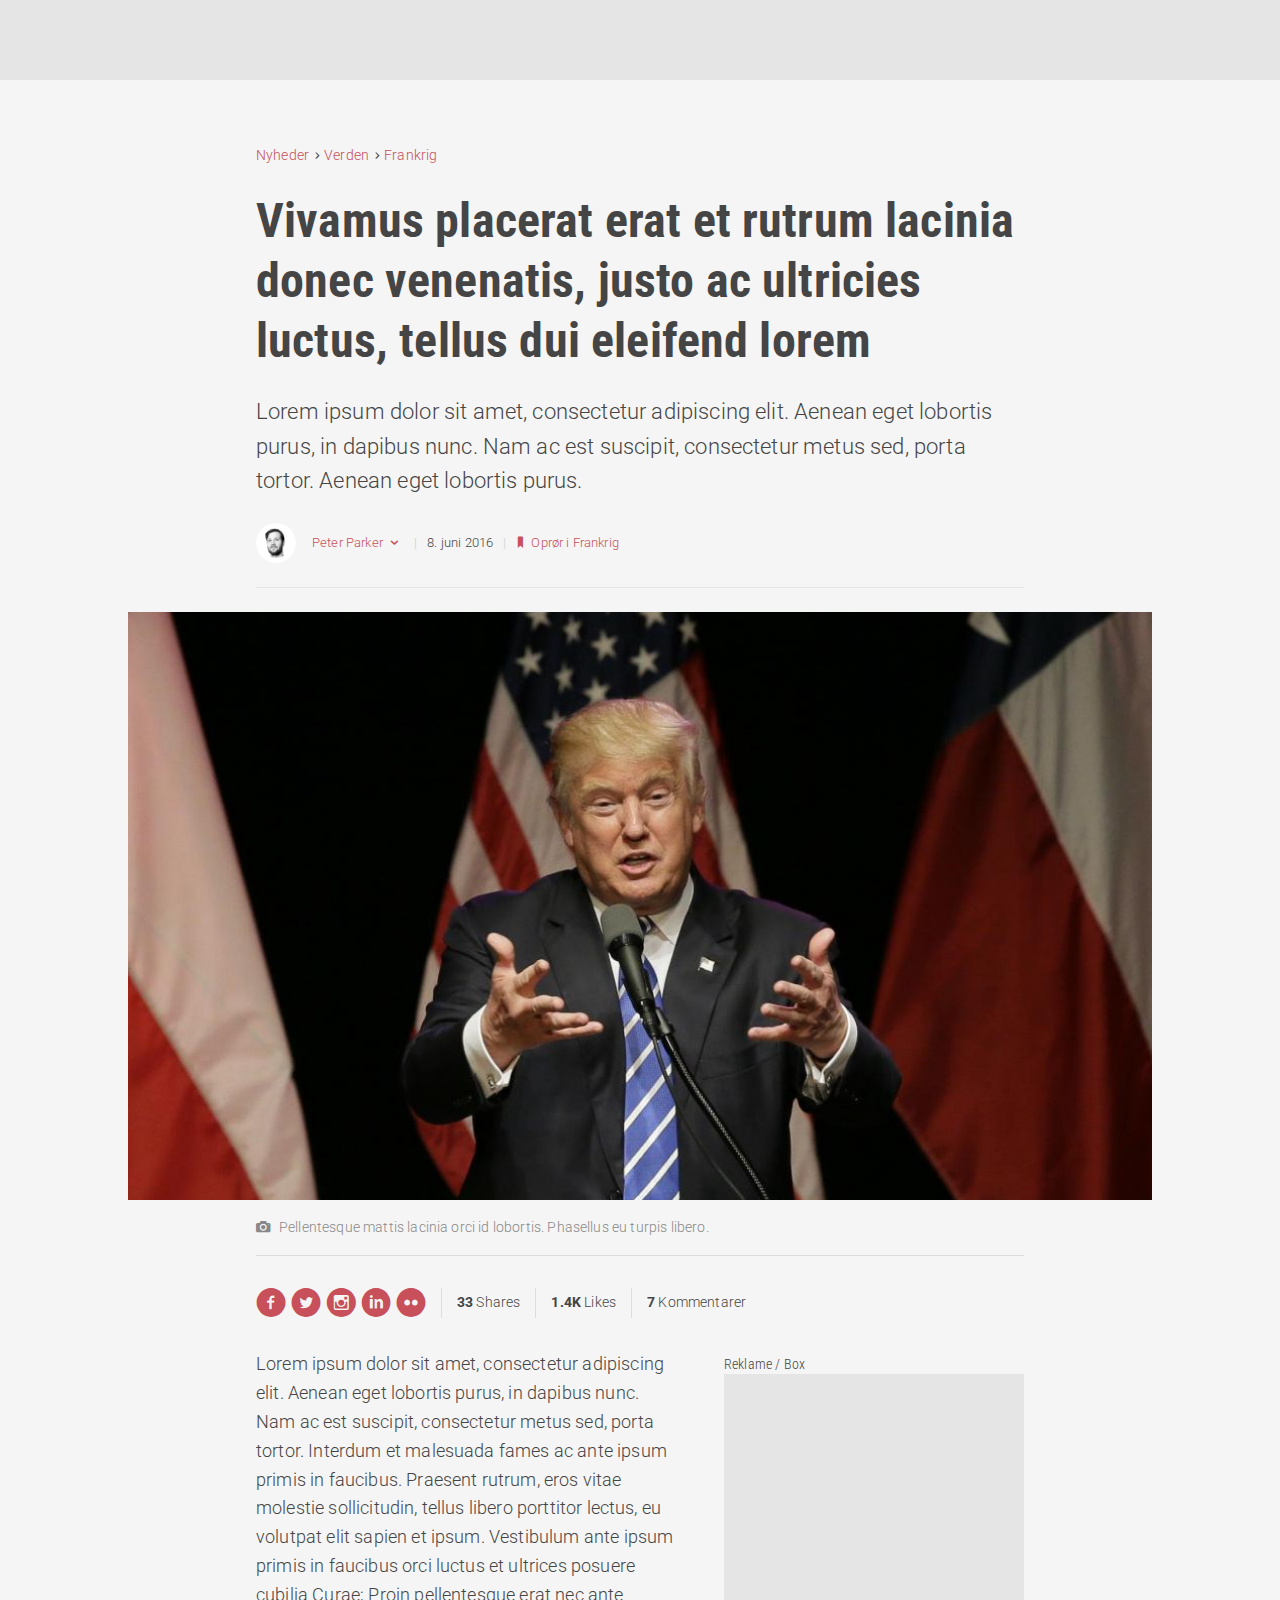
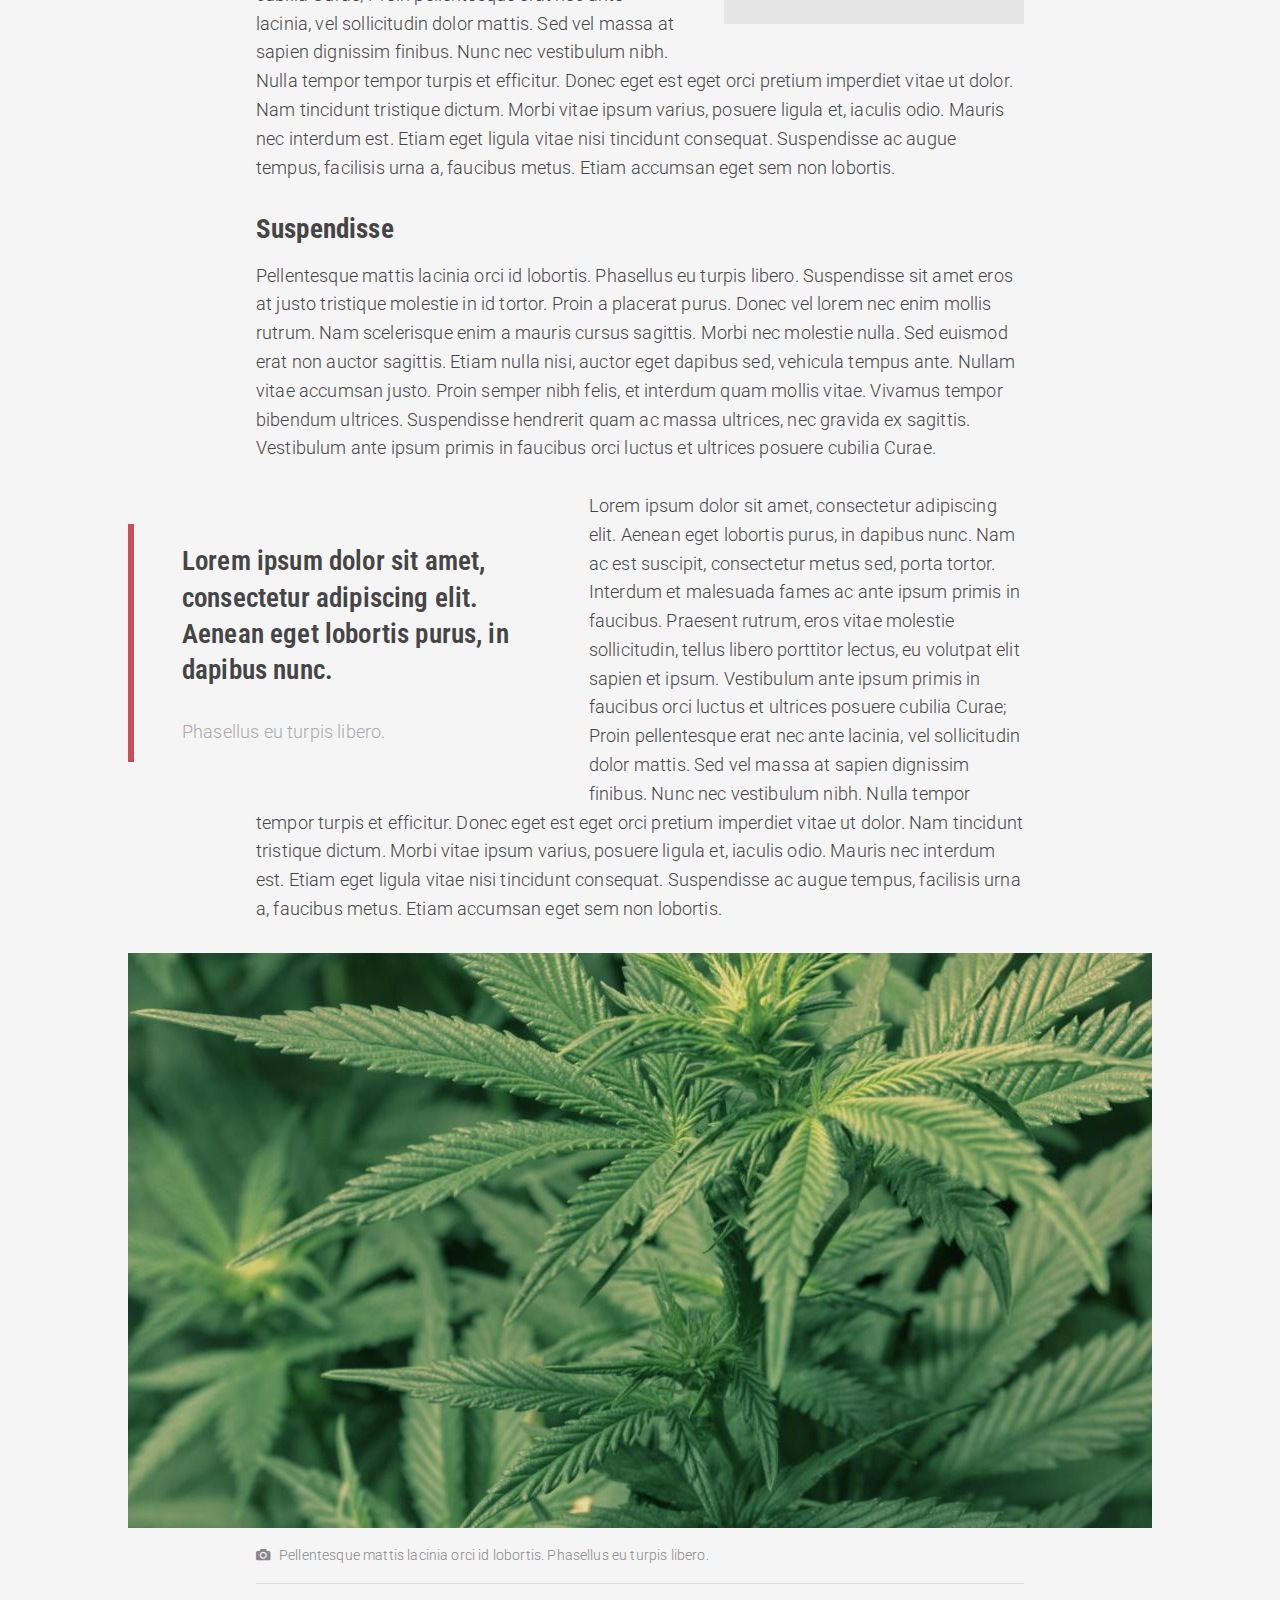
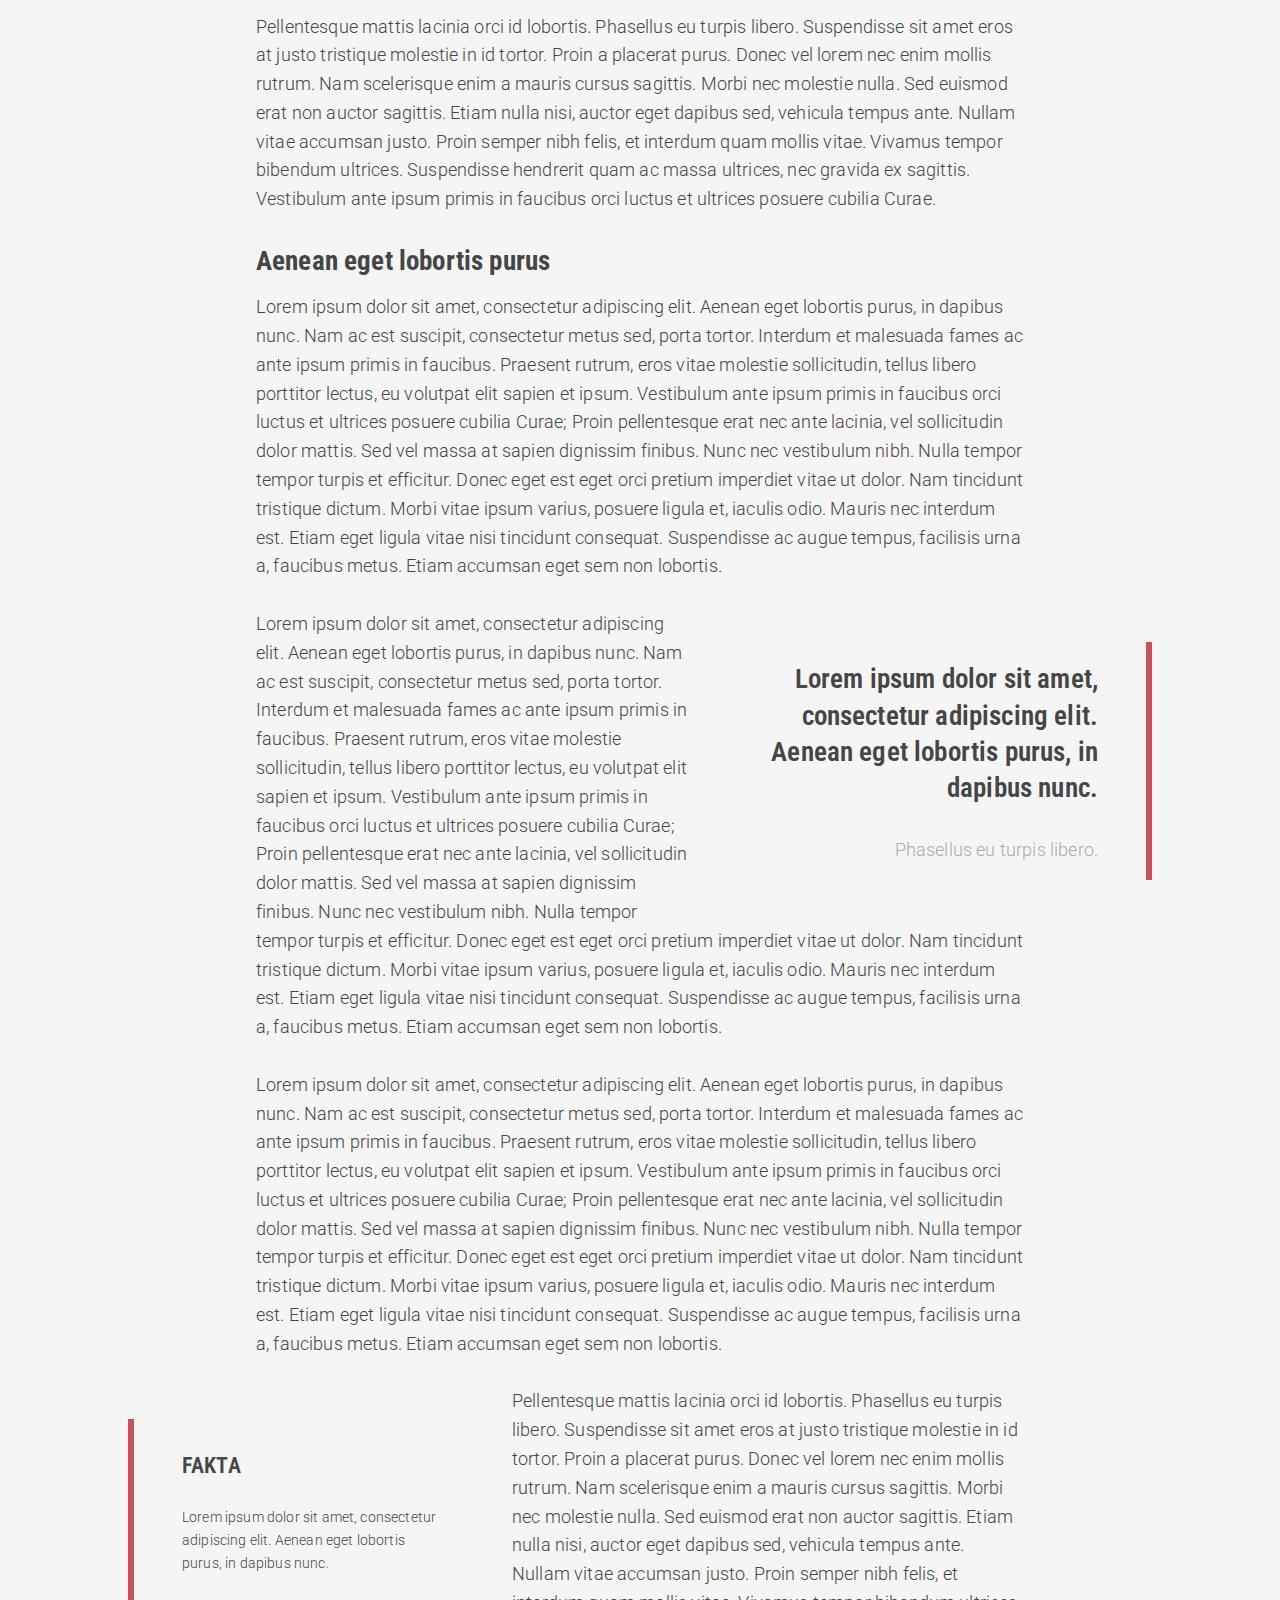
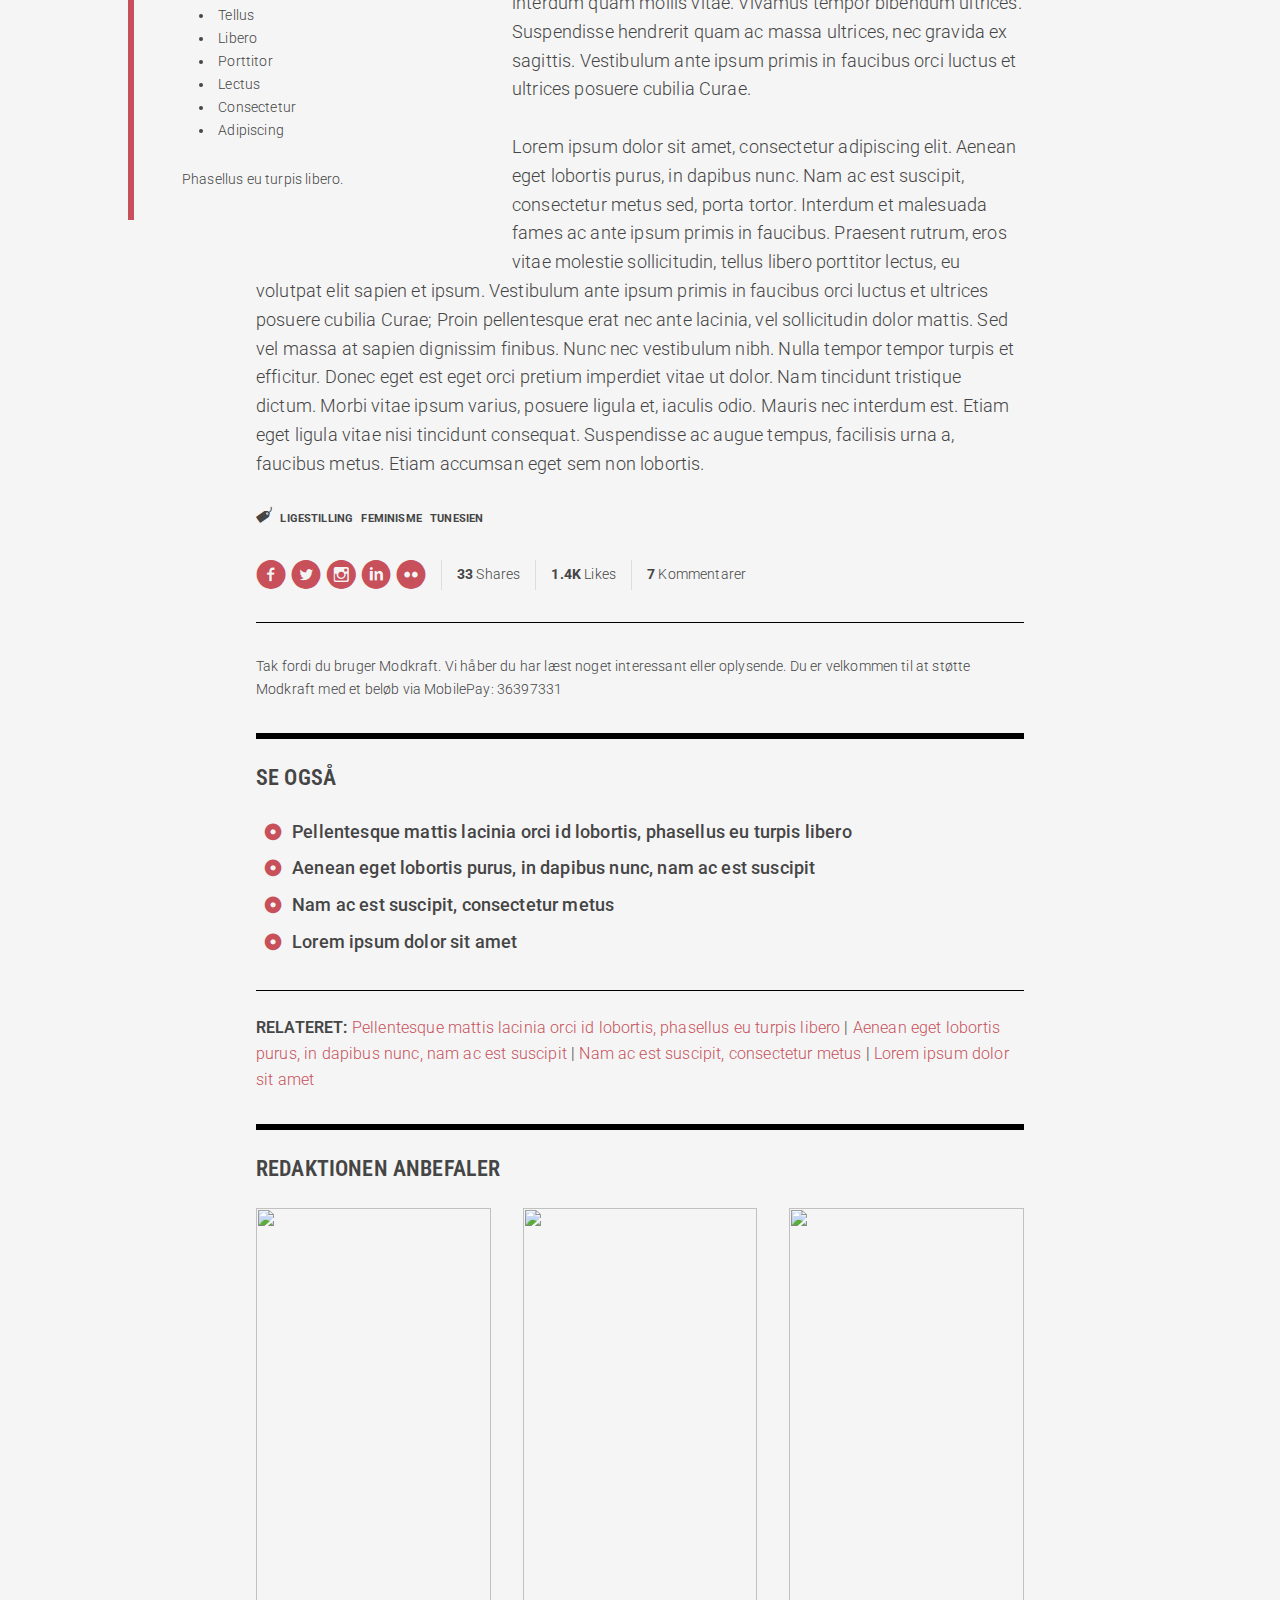
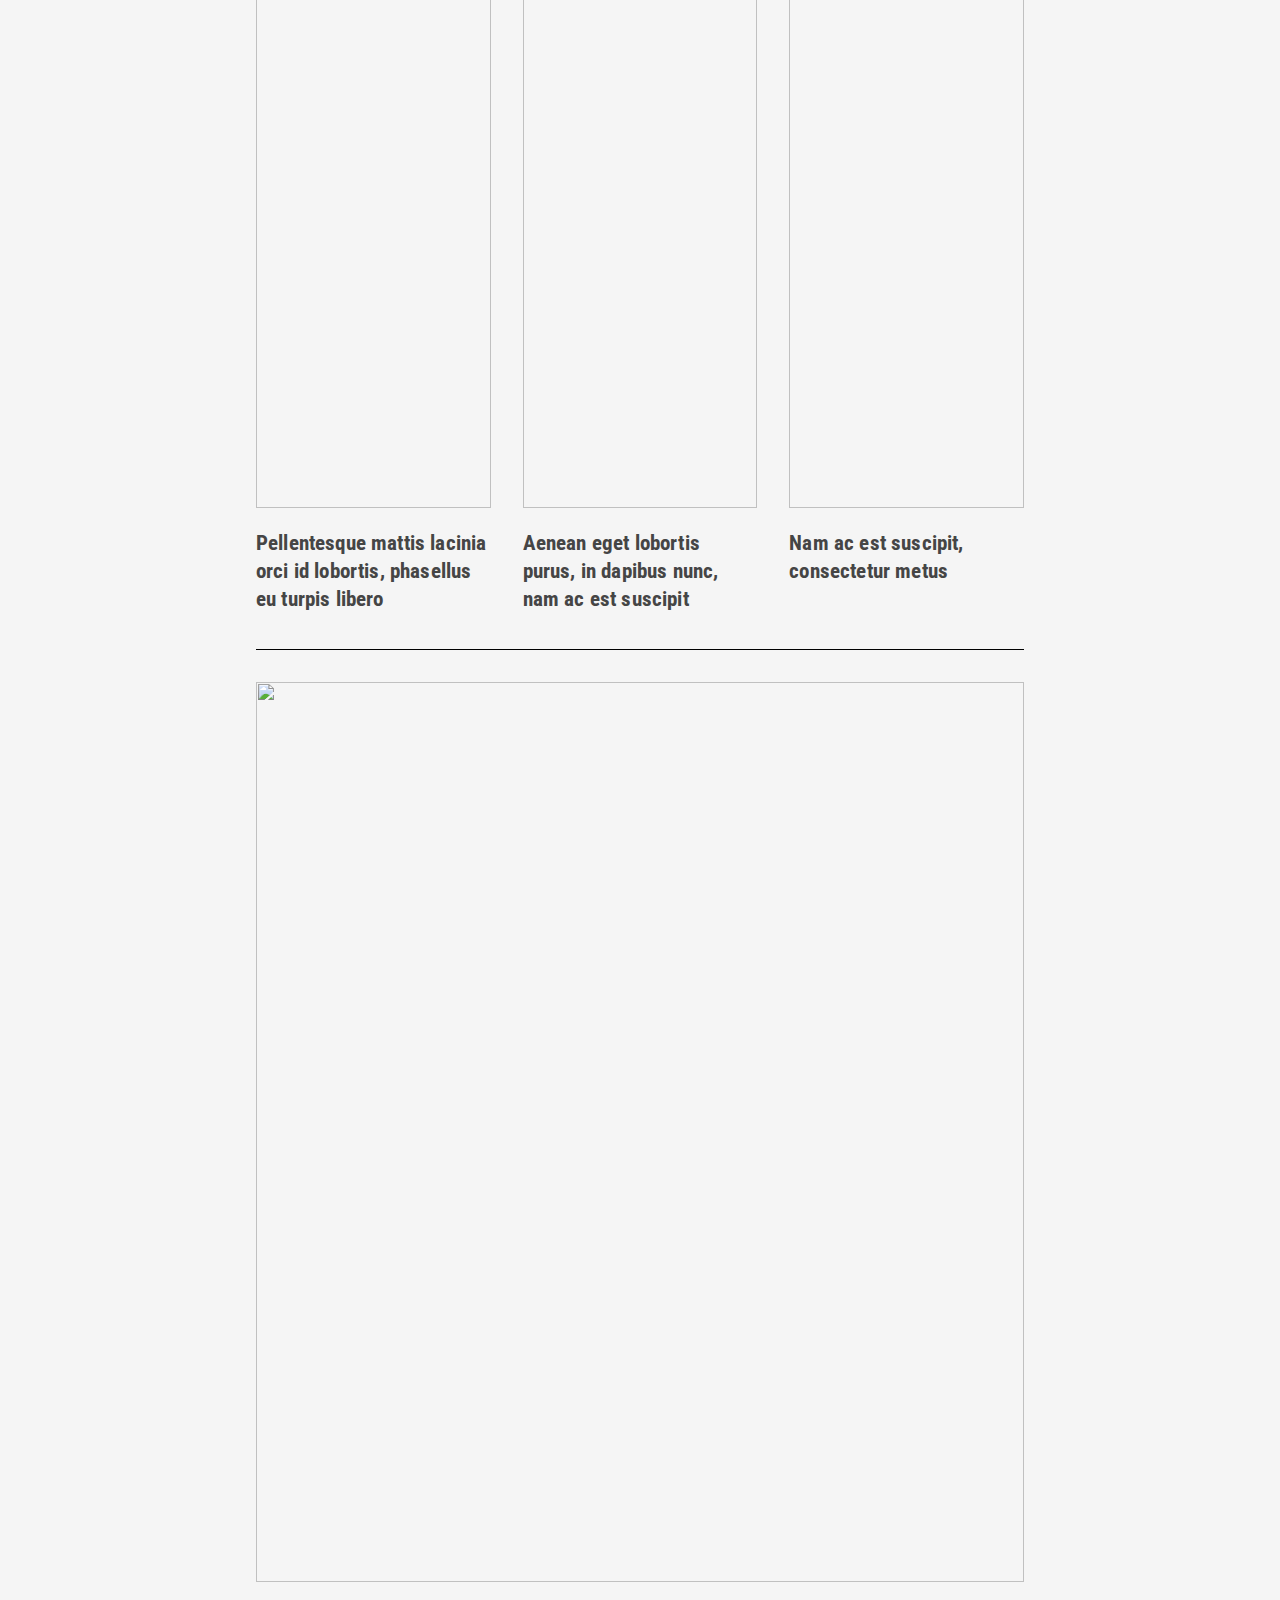
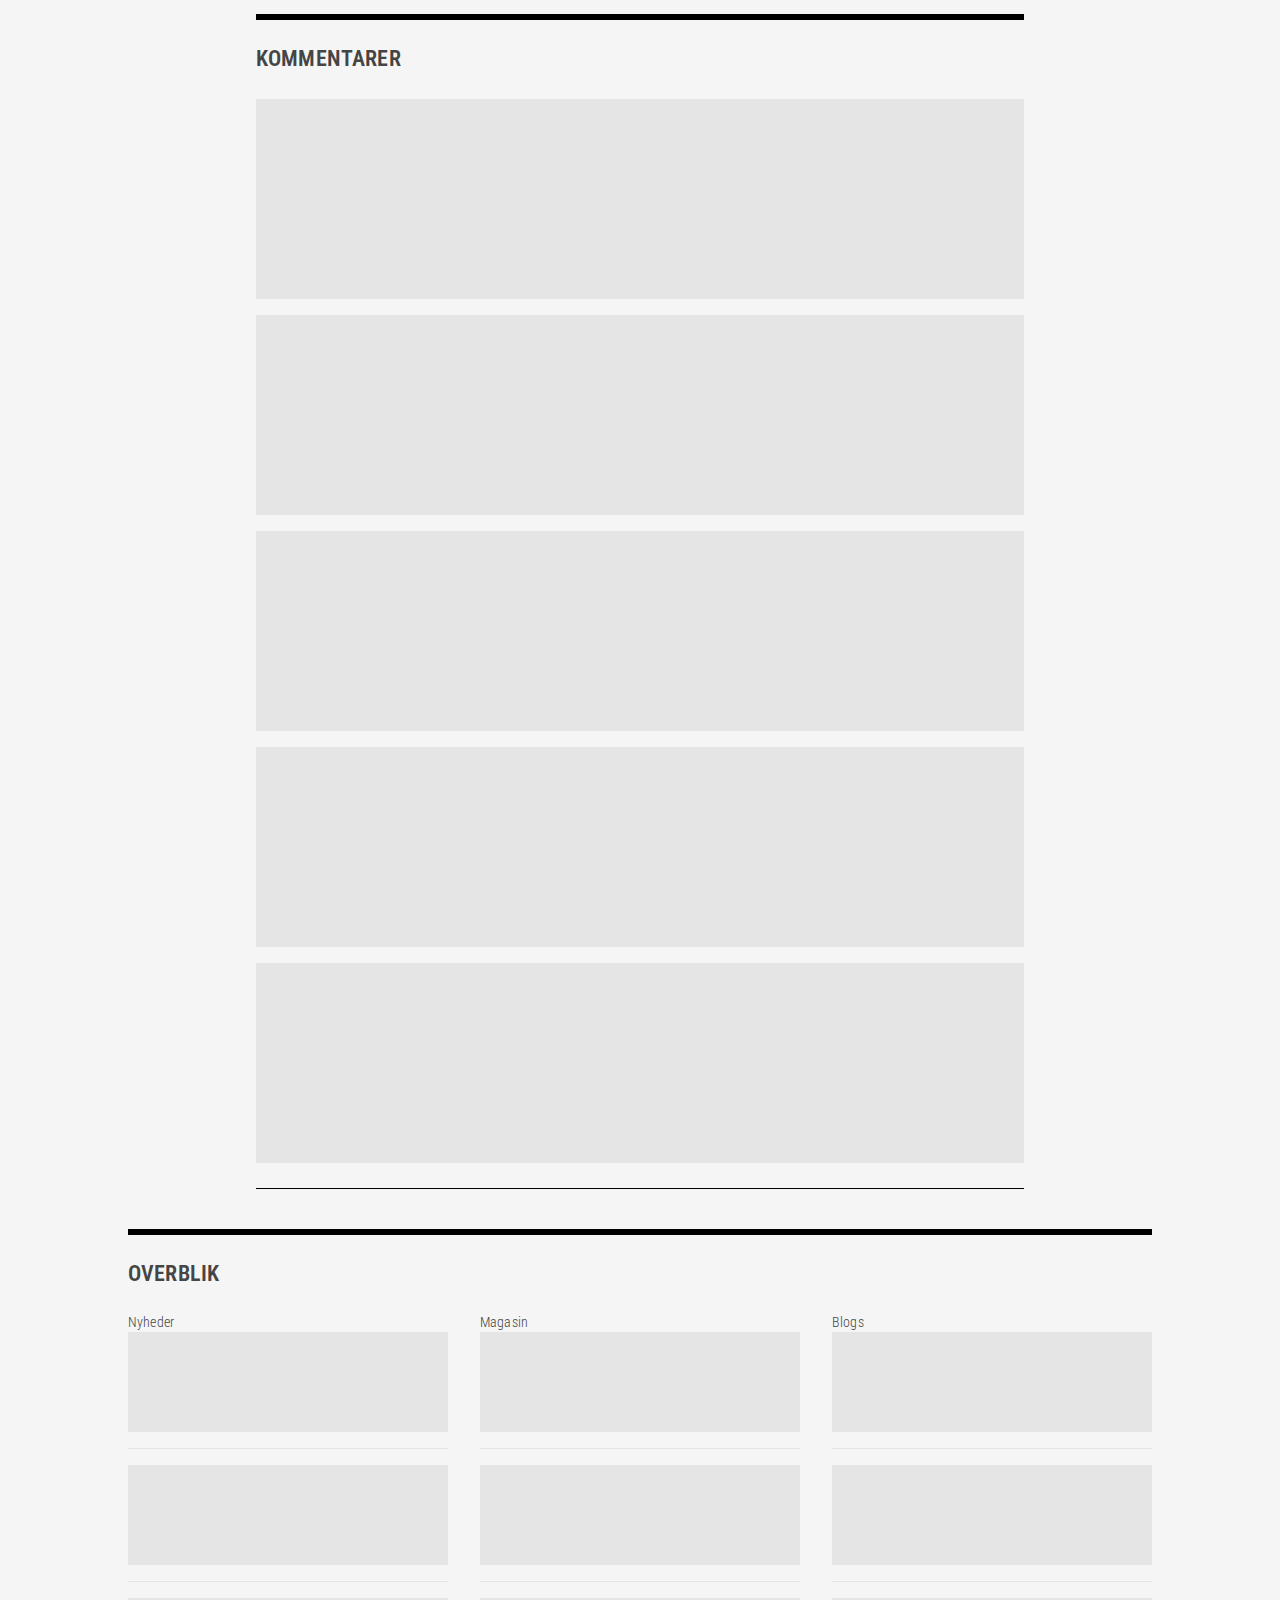
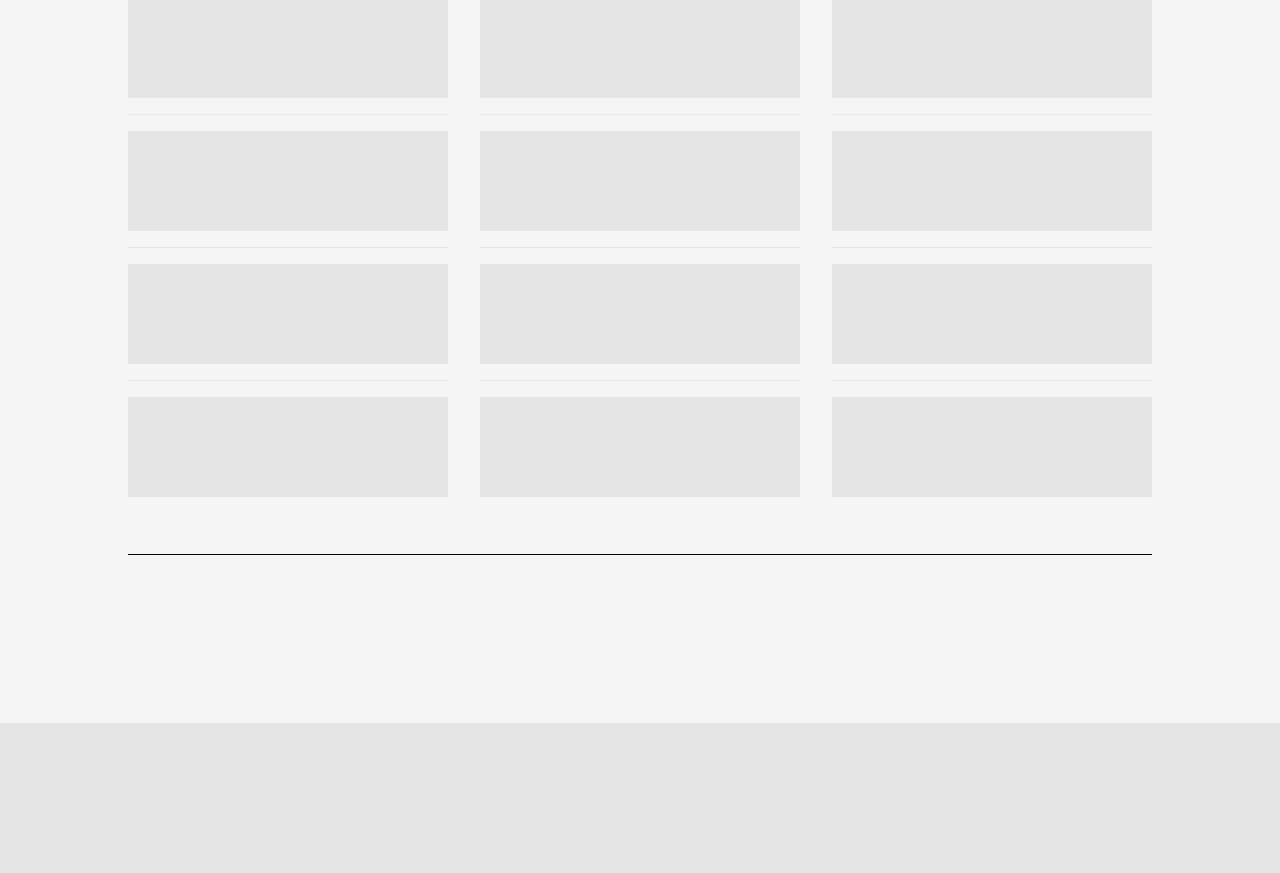
==== commit 43359a38: "article margin" ====
--- a/node--article.html
+++ b/node--article.html
@@ -59,7 +59,8 @@
 
 
             <div class="article--full__image">
-                <img src="images/cannabis.jpg">
+              <img src="images/trump.jpg">
+
                 <div class="article--full__image-text">
                     <p>Pellentesque mattis lacinia orci id lobortis. Phasellus eu turpis libero.</p>
                 </div>
@@ -110,7 +111,7 @@
                     vitae ipsum varius, posuere ligula et, iaculis odio. Mauris nec interdum est. Etiam eget ligula vitae nisi tincidunt consequat. Suspendisse ac augue tempus, facilisis urna a, faucibus metus. Etiam accumsan eget sem non lobortis.</p>
 
                     <div class="article--full__image--body">
-                        <img src="images/trump.jpg">
+                      <img src="images/cannabis.jpg">
                         <div class="article--full__image-text">
                             <p>Pellentesque mattis lacinia orci id lobortis. Phasellus eu turpis libero.</p>
                         </div>
--- a/css/main.css
+++ b/css/main.css
@@ -1 +1 @@
-﻿/*! normalize.css v3.0.2 | MIT License | git.io/normalize */@import url(https://fonts.googleapis.com/css?family=Roboto:400,400italic,500,500italic,700,700italic,900,900italic,300italic,300,100italic,100|Roboto+Slab:400,100,300,700);@import url(https://fonts.googleapis.com/css?family=Roboto+Condensed:400,300,300italic,400italic,700,700italic);html{font-family:sans-serif;-ms-text-size-adjust:100%;-webkit-text-size-adjust:100%}body{margin:0}article,aside,details,figcaption,figure,footer,header,hgroup,main,menu,nav,section,summary{display:block}audio,canvas,progress,video{display:inline-block;vertical-align:baseline}audio:not([controls]){display:none;height:0}[hidden],template{display:none}a{background-color:transparent}a:active,a:hover{outline:0}abbr[title]{border-bottom:1px dotted}b,strong{font-weight:bold}dfn{font-style:italic}h1{font-size:2em;margin:0.67em 0}mark{background:#ff0;color:#000}small{font-size:80%}sub,sup{font-size:75%;line-height:0;position:relative;vertical-align:baseline}sup{top:-0.5em}sub{bottom:-0.25em}img{border:0}svg:not(:root){overflow:hidden}figure{margin:1em 40px}hr{-moz-box-sizing:content-box;box-sizing:content-box;height:0}pre{overflow:auto}code,kbd,pre,samp{font-family:monospace, monospace;font-size:1em}button,input,optgroup,select,textarea{color:inherit;font:inherit;margin:0}button{overflow:visible}button,select{text-transform:none}button,html input[type="button"],input[type="reset"],input[type="submit"]{-webkit-appearance:button;cursor:pointer}button[disabled],html input[disabled]{cursor:default}button::-moz-focus-inner,input::-moz-focus-inner{border:0;padding:0}input{line-height:normal}input[type="checkbox"],input[type="radio"]{box-sizing:border-box;padding:0}input[type="number"]::-webkit-inner-spin-button,input[type="number"]::-webkit-outer-spin-button{height:auto}input[type="search"]{-webkit-appearance:textfield;-moz-box-sizing:content-box;-webkit-box-sizing:content-box;box-sizing:content-box}input[type="search"]::-webkit-search-cancel-button,input[type="search"]::-webkit-search-decoration{-webkit-appearance:none}fieldset{border:1px solid #c0c0c0;margin:0 2px;padding:0.35em 0.625em 0.75em}legend{border:0;padding:0}textarea{overflow:auto}optgroup{font-weight:bold}table{border-collapse:collapse;border-spacing:0}td,th{padding:0}body{margin:0}img{max-width:100%}svg{max-height:100%}input,select,textarea,fieldset{font-family:inherit;font-size:1rem;box-sizing:border-box;margin-top:0;margin-bottom:0}label{vertical-align:middle}input[type=text],input[type=date],input[type=datetime],input[type=datetime-local],input[type=email],input[type=month],input[type=number],input[type=password],input[type=search],input[type=tel],input[type=time],input[type=url],input[type=week]{height:2.25rem;padding:0.5rem 0.5rem;vertical-align:middle;-webkit-appearance:none}select{line-height:1.75;padding:0.5rem 0.5rem}select:not([multiple]){height:2.25rem;vertical-align:middle}textarea{line-height:1.75;padding:0.5rem 0.5rem}table{border-collapse:separate;border-spacing:0;max-width:100%;width:100%}th{text-align:left;font-weight:bold}th,td{padding:0.25rem 1rem;line-height:inherit}th{vertical-align:bottom}td{vertical-align:top}body{font-family:"Helvetica Neue",Helvetica,sans-serif;line-height:1.5;font-size:100%}h1,h2,h3,h4,h5,h6{font-family:"Helvetica Neue",Helvetica,sans-serif;font-weight:bold;line-height:1.25;margin-top:1em;margin-bottom:0.5em}p{margin-top:0;margin-bottom:1rem}dl,ol,ul{margin-top:0;margin-bottom:1rem}pre,code,samp{font-family:"Source Code Pro",Consolas,monospace;font-size:inherit}pre{margin-top:0;margin-bottom:1rem;overflow-x:scroll}h1{font-size:2rem}h2{font-size:1.5rem}h3{font-size:1.25rem}h4{font-size:1rem}h5{font-size:0.875rem}h6{font-size:0.75rem}body{color:#111;background-color:#fff}a{color:#0074d9;text-decoration:none}a:hover{text-decoration:underline}pre,code{background-color:transparent;border-radius:3px}hr{border:0;border-bottom-style:solid;border-bottom-width:1px;border-bottom-color:rgba(0,0,0,0.125)}.field{border-style:solid;border-width:1px;border-color:rgba(0,0,0,0.125);border-radius:3px}.field:focus,.field.is-focused{outline:none;border-color:#0074d9;box-shadow:0 0 0 2px color(#0074d9 a(0.5))}.field:disabled,.field.is-disabled{background-color:rgba(0,0,0,0.125);opacity:.5}.field:read-only:not(select),.field.is-read-only{background-color:rgba(0,0,0,0.125)}.field.is-success{border-color:#2ecc40}.field.is-success:focus,.field.is-success.is-focused{box-shadow:0 0 0 2px color(#2ecc40 a(0.5))}.field.is-warning{border-color:#ffdc00}.field.is-warning:focus,.field.is-warning.is-focused{box-shadow:0 0 0 2px color(#ffdc00 a(0.5))}.field:invalid,.field.is-error{border-color:#ff4136}.field:invalid:focus,.field:invalid.is-focused,.field.is-error:focus,.field.is-error.is-focused{box-shadow:0 0 0 2px color(#ff4136 a(0.5))}.table-light th,.table-light td{border-bottom-width:1px;border-bottom-style:solid;border-bottom-color:rgba(0,0,0,0.125)}.table-light tr:last-child td{border-bottom:0}.btn{font-family:inherit;font-size:inherit;font-weight:bold;text-decoration:none;cursor:pointer;display:inline-block;line-height:1.125rem;padding:0.5rem 1rem;margin:0;height:auto;border:1px solid transparent;vertical-align:middle;-webkit-appearance:none;color:inherit;background-color:transparent}.btn:hover{text-decoration:none}.btn:focus{outline:none;border-color:rgba(0,0,0,0.125);box-shadow:0 0 0 3px rgba(0,0,0,0.25)}::-moz-focus-inner{border:0;padding:0}.btn-primary{color:#fff;background-color:#0074d9;border-radius:3px}.btn-primary:hover{box-shadow:inset 0 0 0 20rem rgba(0,0,0,0.0625)}.btn-primary:active{box-shadow:inset 0 0 0 20rem rgba(0,0,0,0.125),inset 0 3px 4px 0 rgba(0,0,0,0.25),0 0 1px rgba(0,0,0,0.125)}.btn-primary:disabled,.btn-primary.is-disabled{opacity:.5}.btn-outline,.btn-outline:hover{border-color:currentcolor}.btn-outline{border-radius:3px}.btn-outline:hover{box-shadow:inset 0 0 0 20rem rgba(0,0,0,0.0625)}.btn-outline:active{box-shadow:inset 0 0 0 20rem rgba(0,0,0,0.125),inset 0 3px 4px 0 rgba(0,0,0,0.25),0 0 1px rgba(0,0,0,0.125)}.btn-outline:disabled,.btn-outline.is-disabled{opacity:.5}.h1{font-size:2rem}.h2{font-size:1.5rem}.h3{font-size:1.25rem}.h4{font-size:1rem}.h5{font-size:0.875rem}.h6{font-size:0.75rem}.bold{font-weight:bold}.regular{font-weight:normal}.italic{font-style:italic}.caps{text-transform:uppercase;letter-spacing:.2em}.left-align{text-align:left}.center{text-align:center}.right-align{text-align:right}.justify{text-align:justify}.nowrap{white-space:nowrap}.break-word{word-wrap:break-word}.truncate{max-width:100%;overflow:hidden;text-overflow:ellipsis;white-space:nowrap}.list-reset{list-style:none;padding-left:0}.inline{display:inline}.block{display:block}.inline-block{display:inline-block}.table{display:table}.table-cell{display:table-cell}.overflow-hidden{overflow:hidden}.overflow-scroll{overflow:scroll}.overflow-auto{overflow:auto}.clearfix:before,.clearfix:after{content:" ";display:table}.clearfix:after{clear:both}.left{float:left}.right{float:right}.fit{max-width:100%}.border-box{box-sizing:border-box}.align-baseline{vertical-align:baseline}.align-top{vertical-align:top}.align-middle{vertical-align:middle}.align-bottom{vertical-align:bottom}.m0{margin:0}.mt0{margin-top:0}.mr0{margin-right:0}.mb0{margin-bottom:0}.ml0{margin-left:0}.m1{margin:0.5rem}.mt1{margin-top:0.5rem}.mr1{margin-right:0.5rem}.mb1{margin-bottom:0.5rem}.ml1{margin-left:0.5rem}.m2{margin:1rem}.mt2{margin-top:1rem}.mr2{margin-right:1rem}.mb2{margin-bottom:1rem}.ml2{margin-left:1rem}.m3{margin:2rem}.mt3{margin-top:2rem}.mr3{margin-right:2rem}.mb3{margin-bottom:2rem}.ml3{margin-left:2rem}.m4{margin:4rem}.mt4{margin-top:4rem}.mr4{margin-right:4rem}.mb4{margin-bottom:4rem}.ml4{margin-left:4rem}.mxn1{margin-left:-0.5rem;margin-right:-0.5rem}.mxn2{margin-left:-1rem;margin-right:-1rem}.mxn3{margin-left:-2rem;margin-right:-2rem}.mxn4{margin-left:-4rem;margin-right:-4rem}.mx-auto{margin-left:auto;margin-right:auto}.p0{padding:0}.p1{padding:0.5rem}.py1{padding-top:0.5rem;padding-bottom:0.5rem}.px1{padding-left:0.5rem;padding-right:0.5rem}.p2{padding:1rem}.py2{padding-top:1rem;padding-bottom:1rem}.px2{padding-left:1rem;padding-right:1rem}.p3{padding:2rem}.py3{padding-top:2rem;padding-bottom:2rem}.px3{padding-left:2rem;padding-right:2rem}.p4{padding:4rem}.py4{padding-top:4rem;padding-bottom:4rem}.px4{padding-left:4rem;padding-right:4rem}.relative{position:relative}.absolute{position:absolute}.fixed{position:fixed}.top-0{top:0}.right-0{right:0}.bottom-0{bottom:0}.left-0{left:0}.z1{z-index:1}.z2{z-index:2}.z3{z-index:3}.z4{z-index:4}.sm-show,.md-show,.lg-show{display:none !important}@media (min-width: 40em){.sm-show{display:block !important}}@media (min-width: 52em){.md-show{display:block !important}}@media (min-width: 64em){.lg-show{display:block !important}}@media (min-width: 40em){.sm-hide{display:none !important}}@media (min-width: 52em){.md-hide{display:none !important}}@media (min-width: 64em){.lg-hide{display:none !important}}.display-none{display:none !important}.hide{position:absolute !important;height:1px;width:1px;overflow:hidden;clip:rect(1px, 1px, 1px, 1px)}.container{max-width:64em;margin-left:auto;margin-right:auto}.col{float:left;box-sizing:border-box}.col-right{float:right;box-sizing:border-box}.col-1{width:8.33333%}.col-2{width:16.66667%}.col-3{width:25%}.col-4{width:33.33333%}.col-5{width:41.66667%}.col-6{width:50%}.col-7{width:58.33333%}.col-8{width:66.66667%}.col-9{width:75%}.col-10{width:83.33333%}.col-11{width:91.66667%}.col-12{width:100%}@media (min-width: 40em){.sm-col{float:left;box-sizing:border-box}.sm-col-right{float:right;box-sizing:border-box}.sm-col-1{width:8.33333%}.sm-col-2{width:16.66667%}.sm-col-3{width:25%}.sm-col-4{width:33.33333%}.sm-col-5{width:41.66667%}.sm-col-6{width:50%}.sm-col-7{width:58.33333%}.sm-col-8{width:66.66667%}.sm-col-9{width:75%}.sm-col-10{width:83.33333%}.sm-col-11{width:91.66667%}.sm-col-12{width:100%}}@media (min-width: 52em){.md-col{float:left;box-sizing:border-box}.md-col-right{float:right;box-sizing:border-box}.md-col-1{width:8.33333%}.md-col-2{width:16.66667%}.md-col-3{width:25%}.md-col-4{width:33.33333%}.md-col-5{width:41.66667%}.md-col-6{width:50%}.md-col-7{width:58.33333%}.md-col-8{width:66.66667%}.md-col-9{width:75%}.md-col-10{width:83.33333%}.md-col-11{width:91.66667%}.md-col-12{width:100%}}@media (min-width: 64em){.lg-col{float:left;box-sizing:border-box}.lg-col-right{float:right;box-sizing:border-box}.lg-col-1{width:8.33333%}.lg-col-2{width:16.66667%}.lg-col-3{width:25%}.lg-col-4{width:33.33333%}.lg-col-5{width:41.66667%}.lg-col-6{width:50%}.lg-col-7{width:58.33333%}.lg-col-8{width:66.66667%}.lg-col-9{width:75%}.lg-col-10{width:83.33333%}.lg-col-11{width:91.66667%}.lg-col-12{width:100%}}.flex{display:-webkit-box;display:-webkit-flex;display:-ms-flexbox;display:flex}.flex-column{-webkit-box-orient:vertical;-webkit-box-direction:normal;-webkit-flex-direction:column;-ms-flex-direction:column;flex-direction:column}.flex-wrap{-webkit-flex-wrap:wrap;-ms-flex-wrap:wrap;flex-wrap:wrap}.flex-center{-webkit-box-align:center;-webkit-align-items:center;-ms-flex-align:center;align-items:center}.flex-baseline{-webkit-box-align:baseline;-webkit-align-items:baseline;-ms-flex-align:baseline;align-items:baseline}.flex-stretch{-webkit-box-align:stretch;-webkit-align-items:stretch;-ms-flex-align:stretch;align-items:stretch}.flex-start{-webkit-box-align:start;-webkit-align-items:flex-start;-ms-flex-align:start;align-items:flex-start}.flex-end{-webkit-box-align:end;-webkit-align-items:flex-end;-ms-flex-align:end;align-items:flex-end}.flex-justify{-webkit-box-pack:justify;-webkit-justify-content:space-between;-ms-flex-pack:justify;justify-content:space-between}.flex-auto{-webkit-box-flex:1;-webkit-flex:1 1 auto;-ms-flex:1 1 auto;flex:1 1 auto;min-width:0;min-height:0}.flex-grow{-webkit-box-flex:1;-webkit-flex:1 0 auto;-ms-flex:1 0 auto;flex:1 0 auto}.flex-none{-webkit-box-flex:0;-webkit-flex:none;-ms-flex:none;flex:none}.flex-first{-webkit-box-ordinal-group:0;-webkit-order:-1;-ms-flex-order:-1;order:-1}.flex-last{-webkit-box-ordinal-group:100000;-webkit-order:99999;-ms-flex-order:99999;order:99999}@media (min-width: 40em){.sm-flex{display:-webkit-box;display:-webkit-flex;display:-ms-flexbox;display:flex}}@media (min-width: 52em){.md-flex{display:-webkit-box;display:-webkit-flex;display:-ms-flexbox;display:flex}}@media (min-width: 64em){.lg-flex{display:-webkit-box;display:-webkit-flex;display:-ms-flexbox;display:flex}}.border{border-style:solid;border-width:1px;border-color:rgba(0,0,0,0.125)}.border-top{border-top-style:solid;border-top-width:1px;border-top-color:rgba(0,0,0,0.125)}.border-right{border-right-style:solid;border-right-width:1px;border-right-color:rgba(0,0,0,0.125)}.border-bottom{border-bottom-style:solid;border-bottom-width:1px;border-bottom-color:rgba(0,0,0,0.125)}.border-left{border-left-style:solid;border-left-width:1px;border-left-color:rgba(0,0,0,0.125)}.border-none{border:0}.rounded{border-radius:3px}.circle{border-radius:50%}.rounded-top{border-radius:3px 3px 0 0}.rounded-right{border-radius:0 3px 3px 0}.rounded-bottom{border-radius:0 0 3px 3px}.rounded-left{border-radius:3px 0 0 3px}.not-rounded{border-radius:0}.black{color:#111}.gray{color:#aaa}.silver{color:#ddd}.white{color:#fff}.aqua{color:#7fdbff}.blue{color:#0074d9}.navy{color:#001f3f}.teal{color:#39cccc}.green{color:#2ecc40}.olive{color:#3d9970}.lime{color:#01ff70}.yellow{color:#ffdc00}.orange{color:#ff851b}.red{color:#ff4136}.fuchsia{color:#f012be}.purple{color:#b10dc9}.maroon{color:#85144b}.color-inherit{color:inherit}.muted{opacity:.5}.bg-black{background-color:#111}.bg-gray{background-color:#aaa}.bg-silver{background-color:#ddd}.bg-white{background-color:#fff}.bg-aqua{background-color:#7fdbff}.bg-blue{background-color:#0074d9}.bg-navy{background-color:#001f3f}.bg-teal{background-color:#39cccc}.bg-green{background-color:#2ecc40}.bg-olive{background-color:#3d9970}.bg-lime{background-color:#01ff70}.bg-yellow{background-color:#ffdc00}.bg-orange{background-color:#ff851b}.bg-red{background-color:#ff4136}.bg-fuchsia{background-color:#f012be}.bg-purple{background-color:#b10dc9}.bg-maroon{background-color:#85144b}.bg-darken-1{background-color:rgba(0,0,0,0.0625)}.bg-darken-2{background-color:rgba(0,0,0,0.125)}.bg-darken-3{background-color:rgba(0,0,0,0.25)}.bg-darken-4{background-color:rgba(0,0,0,0.5)}.bg-lighten-1{background-color:rgba(255,255,255,0.0625)}.bg-lighten-2{background-color:rgba(255,255,255,0.125)}.bg-lighten-3{background-color:rgba(255,255,255,0.25)}.bg-lighten-4{background-color:rgba(255,255,255,0.5)}.bg-cover{background-size:cover}.bg-contain{background-size:contain}.bg-center{background-position:center}.bg-top{background-position:top}.bg-right{background-position:right}.bg-bottom{background-position:bottom}.bg-left{background-position:left}.border-black{border-color:#111}.border-gray{border-color:#aaa}.border-silver{border-color:#ddd}.border-white{border-color:#fff}.border-aqua{border-color:#7fdbff}.border-blue{border-color:#0074d9}.border-navy{border-color:#001f3f}.border-teal{border-color:#39cccc}.border-green{border-color:#2ecc40}.border-olive{border-color:#3d9970}.border-lime{border-color:#01ff70}.border-yellow{border-color:#ffdc00}.border-orange{border-color:#ff851b}.border-red{border-color:#ff4136}.border-fuchsia{border-color:#f012be}.border-purple{border-color:#b10dc9}.border-maroon{border-color:#85144b}.border-darken-1{border-color:rgba(0,0,0,0.0625)}.border-darken-2{border-color:rgba(0,0,0,0.125)}.border-darken-3{border-color:rgba(0,0,0,0.25)}.border-darken-4{border-color:rgba(0,0,0,0.5)}.border-lighten-1{border-color:rgba(255,255,255,0.0625)}.border-lighten-2{border-color:rgba(255,255,255,0.125)}.border-lighten-3{border-color:rgba(255,255,255,0.25)}.border-lighten-4{border-color:rgba(255,255,255,0.5)}.btn-small{padding:0.25rem 0.5rem}.btn-big{padding:1rem 1.25rem}.btn-narrow{padding-left:0.5rem;padding-right:0.5rem}.field-dark{color:white;background-color:rgba(0,0,0,0.25);border:1px solid rgba(0,0,0,0.0625);border-radius:3px}.field-dark::-webkit-input-placeholder{color:#FFFFFF;color:rgba(255,255,255,0.75)}.field-dark::-moz-placeholder{color:#FFFFFF;color:rgba(255,255,255,0.75)}.field-dark:-ms-input-placeholder{color:#FFFFFF;color:rgba(255,255,255,0.75)}.field-dark::placeholder{color:#FFFFFF;color:rgba(255,255,255,0.75)}.field-dark:focus{outline:0;border:1px solid #FFFFFF;border:1px solid rgba(255,255,255,0.5);box-shadow:0 0 0 2px rgba(255,255,255,0.25)}.field-dark:read-only:not(select){background-color:#FFFFFF;background-color:rgba(255,255,255,0.25)}.field-dark.is-success{border-color:#2ecc40}.field-dark.is-success:focus{box-shadow:0 0 0 2px color(#2ecc40 a(0.5))}.field-dark.is-warning{border-color:#ffdc00}.field-dark.is-warning:focus{box-shadow:0 0 0 2px color(#ffdc00 a(0.5))}.field-dark:invalid,.field-dark.is-error{border-color:#ff4136}.field-dark.is-error:focus{box-shadow:0 0 0 2px color(#ff4136 a(0.5))}.range-light{color:inherit;background-color:transparent;-webkit-appearance:none}.range-light::-webkit-slider-thumb{-webkit-appearance:none;border-radius:3px;background-color:currentcolor}.range-light::-moz-range-thumb{border-radius:3px;border-color:transparent;border-width:0;background-color:currentcolor}.range-light::-webkit-slider-runnable-track{border-radius:3px;background-color:rgba(0,0,0,0.25)}.range-light::-moz-range-track{border-radius:3px;background-color:rgba(0,0,0,0.25)}.range-light:focus{outline:none}.range-light:focus::-webkit-slider-thumb{outline:none;border:0;box-shadow:0 0 1px 2px currentcolor}.range-light:focus::-moz-range-thumb{outline:none;border:0;box-shadow:0 0 0 3px rgba(0,0,0,0.25)}.progress{background-color:rgba(0,0,0,0.125);border:0;border-radius:10000px}.progress::-webkit-progress-bar{-webkit-appearance:none;background-color:rgba(0,0,0,0.125)}.progress::-webkit-progress-value{-webkit-appearance:none;background-color:currentColor}.progress::-moz-progress-bar{background-color:currentColor}.hljs{-webkit-text-size-adjust:none}.hljs-comment,.diff .hljs-header,.hljs-javadoc{color:#aaa;font-style:italic}.hljs-keyword,.css .rule .hljs-keyword,.hljs-winutils,.nginx .hljs-title,.hljs-subst,.hljs-request,.hljs-status{color:#111;font-weight:bold}.hljs-number,.hljs-hexcolor,.ruby .hljs-constant{color:#3d9970}.hljs-string,.hljs-tag .hljs-value,.hljs-phpdoc,.hljs-dartdoc,.tex .hljs-formula{color:#ff4136}.hljs-title,.hljs-id,.scss .hljs-preprocessor{color:#ff4136;font-weight:bold}.hljs-list .hljs-keyword,.hljs-subst{font-weight:normal}.hljs-class .hljs-title,.hljs-type,.vhdl .hljs-literal,.tex .hljs-command{color:#001f3f;font-weight:bold}.hljs-tag,.hljs-tag .hljs-title,.hljs-rules .hljs-property,.django .hljs-tag .hljs-keyword{color:#001f3f;font-weight:normal}.hljs-attribute,.hljs-variable,.lisp .hljs-body{color:#3d9970}.hljs-regexp{color:#3d9970}.hljs-symbol,.ruby .hljs-symbol .hljs-string,.lisp .hljs-keyword,.clojure .hljs-keyword,.scheme .hljs-keyword,.tex .hljs-special,.hljs-prompt{color:#b10dc9}.hljs-built_in{color:#001f3f}.hljs-preprocessor,.hljs-pragma,.hljs-pi,.hljs-doctype,.hljs-shebang,.hljs-cdata{color:#aaa;font-weight:bold}.hljs-deletion{background:#f012be}.hljs-addition{background:#01ff70}.diff .hljs-change{background:#001f3f}.hljs-chunk{color:#ddd}input[type=range]{vertical-align:middle;background-color:transparent}.range-light{color:inherit;-webkit-appearance:none;padding-top:0.5rem;padding-bottom:0.5rem}.range-light::-webkit-slider-thumb{-webkit-appearance:none;position:relative;width:0.5rem;height:1.25rem;border-radius:3px;background-color:currentcolor;cursor:pointer;margin-top:-0.5rem}.range-light::-webkit-slider-thumb:before{content:'';display:block;position:absolute;top:-0.5rem;left:-0.875rem;width:2.25rem;height:2.25rem;opacity:0}.range-light::-moz-range-thumb{width:0.5rem;height:1.25rem;border-radius:3px;border-color:transparent;border-width:0;background-color:currentcolor;cursor:pointer}.range-light::-webkit-slider-runnable-track{height:0.25rem;cursor:pointer;border-radius:3px;background-color:rgba(0,0,0,0.25)}.range-light::-moz-range-track{height:0.25rem;cursor:pointer;border-radius:3px;background-color:rgba(0,0,0,0.25)}.range-light:focus{outline:none}.range-light:focus::-webkit-slider-thumb{outline:none;border:0;box-shadow:0 0 1px 2px currentcolor}.range-light:focus::-moz-range-thumb{outline:none;border:0;box-shadow:0 0 0 3px rgba(0,0,0,0.25)}.progress{display:block;width:100%;height:0.5625rem;margin:0.5rem 0;background-color:rgba(0,0,0,0.125);border:0;border-radius:10000px;overflow:hidden;-webkit-appearance:none}.progress::-webkit-progress-bar{-webkit-appearance:none;background-color:rgba(0,0,0,0.125)}.progress::-webkit-progress-value{-webkit-appearance:none;background-color:currentColor}.progress::-moz-progress-bar{background-color:currentColor}@media (min-width: 40em){.sm-m0{margin:0}.sm-mt0{margin-top:0}.sm-mr0{margin-right:0}.sm-mb0{margin-bottom:0}.sm-ml0{margin-left:0}.sm-m1{margin:0.5rem}.sm-mt1{margin-top:0.5rem}.sm-mr1{margin-right:0.5rem}.sm-mb1{margin-bottom:0.5rem}.sm-ml1{margin-left:0.5rem}.sm-m2{margin:1rem}.sm-mt2{margin-top:1rem}.sm-mr2{margin-right:1rem}.sm-mb2{margin-bottom:1rem}.sm-ml2{margin-left:1rem}.sm-m3{margin:2rem}.sm-mt3{margin-top:2rem}.sm-mr3{margin-right:2rem}.sm-mb3{margin-bottom:2rem}.sm-ml3{margin-left:2rem}.sm-m4{margin:4rem}.sm-mt4{margin-top:4rem}.sm-mr4{margin-right:4rem}.sm-mb4{margin-bottom:4rem}.sm-ml4{margin-left:4rem}.sm-mxn1{margin-left:-0.5rem;margin-right:-0.5rem}.sm-mxn2{margin-left:-1rem;margin-right:-1rem}.sm-mxn3{margin-left:-2rem;margin-right:-2rem}.sm-mxn4{margin-left:-4rem;margin-right:-4rem}.sm-mx-auto{margin-left:auto;margin-right:auto}}@media (min-width: 52em){.md-m0{margin:0}.md-mt0{margin-top:0}.md-mr0{margin-right:0}.md-mb0{margin-bottom:0}.md-ml0{margin-left:0}.md-m1{margin:0.5rem}.md-mt1{margin-top:0.5rem}.md-mr1{margin-right:0.5rem}.md-mb1{margin-bottom:0.5rem}.md-ml1{margin-left:0.5rem}.md-m2{margin:1rem}.md-mt2{margin-top:1rem}.md-mr2{margin-right:1rem}.md-mb2{margin-bottom:1rem}.md-ml2{margin-left:1rem}.md-m3{margin:2rem}.md-mt3{margin-top:2rem}.md-mr3{margin-right:2rem}.md-mb3{margin-bottom:2rem}.md-ml3{margin-left:2rem}.md-m4{margin:4rem}.md-mt4{margin-top:4rem}.md-mr4{margin-right:4rem}.md-mb4{margin-bottom:4rem}.md-ml4{margin-left:4rem}.md-mxn1{margin-left:-0.5rem;margin-right:-0.5rem}.md-mxn2{margin-left:-1rem;margin-right:-1rem}.md-mxn3{margin-left:-2rem;margin-right:-2rem}.md-mxn4{margin-left:-4rem;margin-right:-4rem}.md-mx-auto{margin-left:auto;margin-right:auto}}@media (min-width: 64em){.lg-m0{margin:0}.lg-mt0{margin-top:0}.lg-mr0{margin-right:0}.lg-mb0{margin-bottom:0}.lg-ml0{margin-left:0}.lg-m1{margin:0.5rem}.lg-mt1{margin-top:0.5rem}.lg-mr1{margin-right:0.5rem}.lg-mb1{margin-bottom:0.5rem}.lg-ml1{margin-left:0.5rem}.lg-m2{margin:1rem}.lg-mt2{margin-top:1rem}.lg-mr2{margin-right:1rem}.lg-mb2{margin-bottom:1rem}.lg-ml2{margin-left:1rem}.lg-m3{margin:2rem}.lg-mt3{margin-top:2rem}.lg-mr3{margin-right:2rem}.lg-mb3{margin-bottom:2rem}.lg-ml3{margin-left:2rem}.lg-m4{margin:4rem}.lg-mt4{margin-top:4rem}.lg-mr4{margin-right:4rem}.lg-mb4{margin-bottom:4rem}.lg-ml4{margin-left:4rem}.lg-mxn1{margin-left:-0.5rem;margin-right:-0.5rem}.lg-mxn2{margin-left:-1rem;margin-right:-1rem}.lg-mxn3{margin-left:-2rem;margin-right:-2rem}.lg-mxn4{margin-left:-4rem;margin-right:-4rem}.lg-mx-auto{margin-left:auto;margin-right:auto}}@media (min-width: 40em){.sm-p1{padding:0.5rem}.sm-py1{padding-top:0.5rem;padding-bottom:0.5rem}.sm-px1{padding-left:0.5rem;padding-right:0.5rem}.sm-p2{padding:1rem}.sm-py2{padding-top:1rem;padding-bottom:1rem}.sm-px2{padding-left:1rem;padding-right:1rem}.sm-p3{padding:2rem}.sm-py3{padding-top:2rem;padding-bottom:2rem}.sm-px3{padding-left:2rem;padding-right:2rem}.sm-p4{padding:4rem}.sm-py4{padding-top:4rem;padding-bottom:4rem}.sm-px4{padding-left:4rem;padding-right:4rem}}@media (min-width: 52em){.md-p1{padding:0.5rem}.md-py1{padding-top:0.5rem;padding-bottom:0.5rem}.md-px1{padding-left:0.5rem;padding-right:0.5rem}.md-p2{padding:1rem}.md-py2{padding-top:1rem;padding-bottom:1rem}.md-px2{padding-left:1rem;padding-right:1rem}.md-p3{padding:2rem}.md-py3{padding-top:2rem;padding-bottom:2rem}.md-px3{padding-left:2rem;padding-right:2rem}.md-p4{padding:4rem}.md-py4{padding-top:4rem;padding-bottom:4rem}.md-px4{padding-left:4rem;padding-right:4rem}}@media (min-width: 64em){.lg-p1{padding:0.5rem}.lg-py1{padding-top:0.5rem;padding-bottom:0.5rem}.lg-px1{padding-left:0.5rem;padding-right:0.5rem}.lg-p2{padding:1rem}.lg-py2{padding-top:1rem;padding-bottom:1rem}.lg-px2{padding-left:1rem;padding-right:1rem}.lg-p3{padding:2rem}.lg-py3{padding-top:2rem;padding-bottom:2rem}.lg-px3{padding-left:2rem;padding-right:2rem}.lg-p4{padding:4rem}.lg-py4{padding-top:4rem;padding-bottom:4rem}.lg-px4{padding-left:4rem;padding-right:4rem}}.table{display:table;width:100%}.table-cell{display:table-cell;vertical-align:middle}.table-fixed{table-layout:fixed}@media (min-width: 40em){.sm-table{display:table;width:100%}.sm-table-cell{display:table-cell;vertical-align:middle}}@media (min-width: 52em){.md-table{display:table;width:100%}.md-table-cell{display:table-cell;vertical-align:middle}}@media (min-width: 64em){.lg-table{display:table;width:100%}.lg-table-cell{display:table-cell;vertical-align:middle}}.x-group-item{margin-left:-1px}.x-group-item:first-of-type{margin-left:0}.y-group-item{margin-top:-1px}.y-group-item:first-of-type{margin-top:0}.x-group-item:focus,.y-group-item:focus{position:relative;z-index:1}.h00{font-size:4rem}.h0{font-size:3rem}@media (min-width: 52em){.h00-responsive{font-size:8vw}.h0-responsive{font-size:6vw}.h1-responsive{font-size:4vw}}@media (min-width: 96em){.h00-responsive{font-size:7.68rem}.h0-responsive{font-size:5.76rem}.h1-responsive{font-size:3.84rem}}h1{font-size:3rem}h2{font-size:2rem}h3{font-size:1.7rem}h4{font-size:1rem}h5{font-size:0.875rem}h6{font-size:0.75rem}h1,h2,h3,h4,h5,h6{font-family:"Roboto Condensed",Helvetica,sans-serif;font-weight:700;line-height:1.35;margin-top:1em;margin-bottom:0.5em}h1 a,h2 a,h3 a,h4 a,h5 a,h6 a{color:inherit}p{margin-bottom:1.8rem}::-moz-selection{background:#C7505A !important}::selection{background:#C7505A !important}::-moz-selection{color:#f5f5f5 !important}::selection{color:#f5f5f5 !important}a{color:#C7505A;transition:color 0.5s ease-in-out;-ms-transition:color 0.5s ease-in-out;-moz-transition:color 0.5s ease-in-out;-webkit-transition:color 0.5s ease-in-out}a:hover{transition:color 0.5s ease-in-out;-ms-transition:color 0.5s ease-in-out;-moz-transition:color 0.5s ease-in-out;-webkit-transition:color 0.5s ease-in-out}ul{padding-left:2rem;margin-block-start:1.8em;margin-block-end:1.8em}ul li{padding-left:.3em}@font-face{font-family:'MyIcons';src:url("../fonts/icomoon.eot");src:url("../fonts/icomoon.eot?#iefix") format("embedded-opentype"),url("../fonts/icomoon.woff") format("woff"),url("../fonts/icomoon.ttf") format("truetype"),url("../fonts/icomoon.svg#svgicomoon") format("svg")}@media (min-width: 768px) and (max-width: 1023px){.screen-size:after{content:"Medium screen"}}@media (min-width: 1024px){.screen-size:after{content:"Large screen"}}*{box-sizing:border-box}body{color:#454545;background-color:#f5f5f5;-webkit-background-size:cover;-moz-background-size:cover;-o-background-size:cover;background-size:cover;font-family:"Roboto",Helvetica,sans-serif;line-height:1.6;font-weight:300;font-size:18px;letter-spacing:0.01rem}img{width:100%;height:auto}img,a,div{-ms-interpolation-mode:bicubic;image-rendering:optimizeQuality}.container{max-width:64rem;margin-left:auto;margin-right:auto}label{text-transform:uppercase;font-weight:700}footer{height:150px;background-color:#e5e5e5;margin-top:10rem}.icon{display:inline-block;width:1em;height:1em;fill:currentColor}.placeholder{background-color:#e5e5e5}.frame--header{margin:1rem 0}.frame--header .block-title{font-size:.85rem;font-weight:300;margin:0}.advert--content,.advert--sidebar{height:250px}.nav--main{height:80px;margin-bottom:4rem}.taxonomy-label--theme{padding:5px 10px;float:left;margin-right:5px;margin-bottom:5px}.frame--item{margin-bottom:1rem;padding-bottom:1rem;border-bottom:1px solid #e5e5e5;overflow:hidden}.frame--item:last-child{border-bottom:none}.inline-pipes-list{list-style-type:none;padding-bottom:3.5rem;padding-left:0;font-size:.9rem;margin:1.5rem 0 1.5rem 0;display:block;overflow:hidden;height:40px;line-height:40px;border-bottom:1px solid #e5e5e5}.inline-pipes-list li{float:left;padding:0;position:relative;overflow:hidden}.inline-pipes-list li:after{content:'|';margin-right:10px;margin-left:10px;color:#ccc;font-weight:300}.inline-pipes-list li:last-child:after{display:none}.inline-pipes-list .theme{padding-left:15px;position:relative}.inline-pipes-list .theme:before{font-family:'MyIcons';speak:none;font-style:normal;font-weight:normal;font-variant:normal;text-transform:none;line-height:1;-webkit-font-smoothing:antialiased;-moz-osx-font-smoothing:grayscale;content:"";position:absolute;left:-3px;top:3px}.author-container{overflow:hidden;font-size:15px;height:40px}.author-container figure{margin:0 1rem 0 0;width:40px;height:40px;float:left;border-radius:20px;overflow:hidden}.author-container figure img{padding:5px;border-radius:20px;background-color:#fff}.author-container .author{padding-right:18px;position:relative}.author-container .author:after{font-family:'MyIcons';speak:none;font-style:normal;font-weight:normal;font-variant:normal;text-transform:none;line-height:1;-webkit-font-smoothing:antialiased;-moz-osx-font-smoothing:grayscale;content:"";position:absolute;right:0;top:2px}.breadcrumbs{list-style-type:none;padding:0;font-size:.9rem}.breadcrumbs li{float:left;position:relative;padding-right:15px;margin-right:0px}.breadcrumbs li:last-child:after{display:none}.breadcrumbs li:after{font-family:'MyIcons';speak:none;font-style:normal;font-weight:normal;font-variant:normal;text-transform:none;line-height:1;-webkit-font-smoothing:antialiased;-moz-osx-font-smoothing:grayscale;content:"";position:absolute;right:0;top:5px}.article--full__header{margin:0 8rem}.article--full__title h1{margin:1.5rem 0 1.5rem;line-height:1.25}.article--full__meta{border-bottom:1px solid #e5e5e5}.attached-content-wrapper,.promoted-content-wrapper,.related-content-wrapper,.article--full__body{margin:0 8rem}.article--full__resume{font-size:120%}.article--full__image{margin-bottom:2rem}.article--full__image-text{margin:0 8rem;font-size:80%;color:#888;border-bottom:1px solid #ddd;padding:1rem 0rem}.article--full__image-text p{position:relative;padding-left:23px;margin:0}.article--full__image-text p:before{font-family:'MyIcons';speak:none;font-style:normal;font-weight:normal;font-variant:normal;text-transform:none;line-height:1;-webkit-font-smoothing:antialiased;-moz-osx-font-smoothing:grayscale;content:"";position:absolute;left:0;top:4px}.article--full__image--body{margin:0 -8rem}.article--full__image--body .article--full__image-text{margin-bottom:1.8rem}.article--full__quote{float:left;width:60%;margin:2rem 0 2rem -8rem;padding:1.2rem 3rem 1rem;border-left:6px solid #C7505A}.article--full__quote .quote-text{font-size:150%;font-weight:600;font-family:"Roboto Condensed",Helvetica,sans-serif;line-height:1.35}.article--full__quote .quote-sender{color:#aaa;font-weight:300;margin:0}.article--full__quote--right{float:right;margin:2rem -8rem 2rem 0;border-right:6px solid #C7505A;border-left:none;text-align:right}.article--full__facts{float:left;width:50%;margin:2rem 0 2rem -8rem;padding:.5rem 4.5rem 0 3rem;border-left:6px solid #C7505A;font-size:.9rem;display:inline-block}.article--full__advert{width:300px;float:right;margin-left:3rem}.article--full__advert .frame--header{margin-top:0.3rem}.section--title{font-size:1.4rem;font-weight:600;text-transform:uppercase;margin-bottom:1.6rem}.inline-label{font-weight:600;text-transform:uppercase}section:before{content:'';width:100%;border-top:6px solid #000;display:block;margin-top:1rem}section:after{content:'';width:100%;border-bottom:1px solid #000;display:block;margin:1.6rem 0 .5rem 0;padding-top:0}.attached-content-item{padding:0 0 .5rem;font-size:100%;margin-left:.5rem}.attached-content-item .attached-content-item-bullet:before{font-family:'MyIcons';content:"\e915";color:#C7505A;margin:0 10px 0 0;float:left;display:inline-block;clear:both;padding:0}.attached-content-item a{display:inline-block;font-weight:500;width:90%;color:inherit}.related-content-wrapper{font-size:1rem;padding:1rem 0}.promoted-content-item{width:33.3333%;float:left;padding:0 1rem;display:inline-block}.promoted-content-item h1{font-size:1.3rem;color:inherit}.row{margin:0 -1rem;overflow:hidden}.article--full__share{margin:2rem 0;display:block;overflow:hidden}.comments{height:200px;margin-bottom:1rem}.advert--bottom{margin:2rem 8rem 0rem}.icon-item--info{position:relative;margin:0 15px 0 0;height:30px;line-height:30px;display:inline-block;font-size:.9rem;float:left;border-left:1px solid #ddd;padding-left:15px}.icon-item--info .icon-item--info__num{font-weight:700}.icon-items{overflow:hidden;display:inline-block;float:left;margin-right:10px}.icon-item{margin-right:5px;font-size:30px;float:left;height:30px;width:30px}.icon-item:hover{text-decoration:none;color:#454545}.icon-item__facebook:before{font-family:'MyIcons';speak:none;font-style:normal;font-weight:normal;font-variant:normal;text-transform:none;line-height:1;-webkit-font-smoothing:antialiased;-moz-osx-font-smoothing:grayscale;content:""}.icon-item__twitter:before{font-family:'MyIcons';speak:none;font-style:normal;font-weight:normal;font-variant:normal;text-transform:none;line-height:1;-webkit-font-smoothing:antialiased;-moz-osx-font-smoothing:grayscale;content:""}.icon-item__instagram:before{font-family:'MyIcons';speak:none;font-style:normal;font-weight:normal;font-variant:normal;text-transform:none;line-height:1;-webkit-font-smoothing:antialiased;-moz-osx-font-smoothing:grayscale;content:""}.icon-item__linkedin:before{font-family:'MyIcons';speak:none;font-style:normal;font-weight:normal;font-variant:normal;text-transform:none;line-height:1;-webkit-font-smoothing:antialiased;-moz-osx-font-smoothing:grayscale;content:""}.icon-item__googleplus:before{font-family:'MyIcons';speak:none;font-style:normal;font-weight:normal;font-variant:normal;text-transform:none;line-height:1;-webkit-font-smoothing:antialiased;-moz-osx-font-smoothing:grayscale;content:""}.icon-item__more-dropdown:before{font-family:'MyIcons';speak:none;font-style:normal;font-weight:normal;font-variant:normal;text-transform:none;line-height:1;-webkit-font-smoothing:antialiased;-moz-osx-font-smoothing:grayscale;content:""}.article--full__tags-group{font-size:.7rem;text-transform:uppercase;font-weight:700}.article--full__tags-group:before{font-family:'MyIcons';speak:none;font-style:normal;font-weight:normal;font-variant:normal;text-transform:none;line-height:1;-webkit-font-smoothing:antialiased;-moz-osx-font-smoothing:grayscale;content:"";font-size:1rem}.article--full__tags-group .article--full__tags{display:inline}.article--full__tags-group .article--full__tags a{color:#454545;margin-left:5px}.article--full__donate{font-size:.9rem;margin:2rem 0}.article--full__donate:before{content:'';width:100%;border-top:1px solid #000;display:block;padding:1rem 0}.article--teaser{height:400px}.article--teaser__small{height:100px}
+﻿/*! normalize.css v3.0.2 | MIT License | git.io/normalize */@import url(https://fonts.googleapis.com/css?family=Roboto:400,400italic,500,500italic,700,700italic,900,900italic,300italic,300,100italic,100|Roboto+Slab:400,100,300,700);@import url(https://fonts.googleapis.com/css?family=Roboto+Condensed:400,300,300italic,400italic,700,700italic);html{font-family:sans-serif;-ms-text-size-adjust:100%;-webkit-text-size-adjust:100%}body{margin:0}article,aside,details,figcaption,figure,footer,header,hgroup,main,menu,nav,section,summary{display:block}audio,canvas,progress,video{display:inline-block;vertical-align:baseline}audio:not([controls]){display:none;height:0}[hidden],template{display:none}a{background-color:transparent}a:active,a:hover{outline:0}abbr[title]{border-bottom:1px dotted}b,strong{font-weight:bold}dfn{font-style:italic}h1{font-size:2em;margin:0.67em 0}mark{background:#ff0;color:#000}small{font-size:80%}sub,sup{font-size:75%;line-height:0;position:relative;vertical-align:baseline}sup{top:-0.5em}sub{bottom:-0.25em}img{border:0}svg:not(:root){overflow:hidden}figure{margin:1em 40px}hr{-moz-box-sizing:content-box;box-sizing:content-box;height:0}pre{overflow:auto}code,kbd,pre,samp{font-family:monospace, monospace;font-size:1em}button,input,optgroup,select,textarea{color:inherit;font:inherit;margin:0}button{overflow:visible}button,select{text-transform:none}button,html input[type="button"],input[type="reset"],input[type="submit"]{-webkit-appearance:button;cursor:pointer}button[disabled],html input[disabled]{cursor:default}button::-moz-focus-inner,input::-moz-focus-inner{border:0;padding:0}input{line-height:normal}input[type="checkbox"],input[type="radio"]{box-sizing:border-box;padding:0}input[type="number"]::-webkit-inner-spin-button,input[type="number"]::-webkit-outer-spin-button{height:auto}input[type="search"]{-webkit-appearance:textfield;-moz-box-sizing:content-box;-webkit-box-sizing:content-box;box-sizing:content-box}input[type="search"]::-webkit-search-cancel-button,input[type="search"]::-webkit-search-decoration{-webkit-appearance:none}fieldset{border:1px solid #c0c0c0;margin:0 2px;padding:0.35em 0.625em 0.75em}legend{border:0;padding:0}textarea{overflow:auto}optgroup{font-weight:bold}table{border-collapse:collapse;border-spacing:0}td,th{padding:0}body{margin:0}img{max-width:100%}svg{max-height:100%}input,select,textarea,fieldset{font-family:inherit;font-size:1rem;box-sizing:border-box;margin-top:0;margin-bottom:0}label{vertical-align:middle}input[type=text],input[type=date],input[type=datetime],input[type=datetime-local],input[type=email],input[type=month],input[type=number],input[type=password],input[type=search],input[type=tel],input[type=time],input[type=url],input[type=week]{height:2.25rem;padding:0.5rem 0.5rem;vertical-align:middle;-webkit-appearance:none}select{line-height:1.75;padding:0.5rem 0.5rem}select:not([multiple]){height:2.25rem;vertical-align:middle}textarea{line-height:1.75;padding:0.5rem 0.5rem}table{border-collapse:separate;border-spacing:0;max-width:100%;width:100%}th{text-align:left;font-weight:bold}th,td{padding:0.25rem 1rem;line-height:inherit}th{vertical-align:bottom}td{vertical-align:top}body{font-family:"Helvetica Neue",Helvetica,sans-serif;line-height:1.5;font-size:100%}h1,h2,h3,h4,h5,h6{font-family:"Helvetica Neue",Helvetica,sans-serif;font-weight:bold;line-height:1.25;margin-top:1em;margin-bottom:0.5em}p{margin-top:0;margin-bottom:1rem}dl,ol,ul{margin-top:0;margin-bottom:1rem}pre,code,samp{font-family:"Source Code Pro",Consolas,monospace;font-size:inherit}pre{margin-top:0;margin-bottom:1rem;overflow-x:scroll}h1{font-size:2rem}h2{font-size:1.5rem}h3{font-size:1.25rem}h4{font-size:1rem}h5{font-size:0.875rem}h6{font-size:0.75rem}body{color:#111;background-color:#fff}a{color:#0074d9;text-decoration:none}a:hover{text-decoration:underline}pre,code{background-color:transparent;border-radius:3px}hr{border:0;border-bottom-style:solid;border-bottom-width:1px;border-bottom-color:rgba(0,0,0,0.125)}.field{border-style:solid;border-width:1px;border-color:rgba(0,0,0,0.125);border-radius:3px}.field:focus,.field.is-focused{outline:none;border-color:#0074d9;box-shadow:0 0 0 2px color(#0074d9 a(0.5))}.field:disabled,.field.is-disabled{background-color:rgba(0,0,0,0.125);opacity:.5}.field:read-only:not(select),.field.is-read-only{background-color:rgba(0,0,0,0.125)}.field.is-success{border-color:#2ecc40}.field.is-success:focus,.field.is-success.is-focused{box-shadow:0 0 0 2px color(#2ecc40 a(0.5))}.field.is-warning{border-color:#ffdc00}.field.is-warning:focus,.field.is-warning.is-focused{box-shadow:0 0 0 2px color(#ffdc00 a(0.5))}.field:invalid,.field.is-error{border-color:#ff4136}.field:invalid:focus,.field:invalid.is-focused,.field.is-error:focus,.field.is-error.is-focused{box-shadow:0 0 0 2px color(#ff4136 a(0.5))}.table-light th,.table-light td{border-bottom-width:1px;border-bottom-style:solid;border-bottom-color:rgba(0,0,0,0.125)}.table-light tr:last-child td{border-bottom:0}.btn{font-family:inherit;font-size:inherit;font-weight:bold;text-decoration:none;cursor:pointer;display:inline-block;line-height:1.125rem;padding:0.5rem 1rem;margin:0;height:auto;border:1px solid transparent;vertical-align:middle;-webkit-appearance:none;color:inherit;background-color:transparent}.btn:hover{text-decoration:none}.btn:focus{outline:none;border-color:rgba(0,0,0,0.125);box-shadow:0 0 0 3px rgba(0,0,0,0.25)}::-moz-focus-inner{border:0;padding:0}.btn-primary{color:#fff;background-color:#0074d9;border-radius:3px}.btn-primary:hover{box-shadow:inset 0 0 0 20rem rgba(0,0,0,0.0625)}.btn-primary:active{box-shadow:inset 0 0 0 20rem rgba(0,0,0,0.125),inset 0 3px 4px 0 rgba(0,0,0,0.25),0 0 1px rgba(0,0,0,0.125)}.btn-primary:disabled,.btn-primary.is-disabled{opacity:.5}.btn-outline,.btn-outline:hover{border-color:currentcolor}.btn-outline{border-radius:3px}.btn-outline:hover{box-shadow:inset 0 0 0 20rem rgba(0,0,0,0.0625)}.btn-outline:active{box-shadow:inset 0 0 0 20rem rgba(0,0,0,0.125),inset 0 3px 4px 0 rgba(0,0,0,0.25),0 0 1px rgba(0,0,0,0.125)}.btn-outline:disabled,.btn-outline.is-disabled{opacity:.5}.h1{font-size:2rem}.h2{font-size:1.5rem}.h3{font-size:1.25rem}.h4{font-size:1rem}.h5{font-size:0.875rem}.h6{font-size:0.75rem}.bold{font-weight:bold}.regular{font-weight:normal}.italic{font-style:italic}.caps{text-transform:uppercase;letter-spacing:.2em}.left-align{text-align:left}.center{text-align:center}.right-align{text-align:right}.justify{text-align:justify}.nowrap{white-space:nowrap}.break-word{word-wrap:break-word}.truncate{max-width:100%;overflow:hidden;text-overflow:ellipsis;white-space:nowrap}.list-reset{list-style:none;padding-left:0}.inline{display:inline}.block{display:block}.inline-block{display:inline-block}.table{display:table}.table-cell{display:table-cell}.overflow-hidden{overflow:hidden}.overflow-scroll{overflow:scroll}.overflow-auto{overflow:auto}.clearfix:before,.clearfix:after{content:" ";display:table}.clearfix:after{clear:both}.left{float:left}.right{float:right}.fit{max-width:100%}.border-box{box-sizing:border-box}.align-baseline{vertical-align:baseline}.align-top{vertical-align:top}.align-middle{vertical-align:middle}.align-bottom{vertical-align:bottom}.m0{margin:0}.mt0{margin-top:0}.mr0{margin-right:0}.mb0{margin-bottom:0}.ml0{margin-left:0}.m1{margin:0.5rem}.mt1{margin-top:0.5rem}.mr1{margin-right:0.5rem}.mb1{margin-bottom:0.5rem}.ml1{margin-left:0.5rem}.m2{margin:1rem}.mt2{margin-top:1rem}.mr2{margin-right:1rem}.mb2{margin-bottom:1rem}.ml2{margin-left:1rem}.m3{margin:2rem}.mt3{margin-top:2rem}.mr3{margin-right:2rem}.mb3{margin-bottom:2rem}.ml3{margin-left:2rem}.m4{margin:4rem}.mt4{margin-top:4rem}.mr4{margin-right:4rem}.mb4{margin-bottom:4rem}.ml4{margin-left:4rem}.mxn1{margin-left:-0.5rem;margin-right:-0.5rem}.mxn2{margin-left:-1rem;margin-right:-1rem}.mxn3{margin-left:-2rem;margin-right:-2rem}.mxn4{margin-left:-4rem;margin-right:-4rem}.mx-auto{margin-left:auto;margin-right:auto}.p0{padding:0}.p1{padding:0.5rem}.py1{padding-top:0.5rem;padding-bottom:0.5rem}.px1{padding-left:0.5rem;padding-right:0.5rem}.p2{padding:1rem}.py2{padding-top:1rem;padding-bottom:1rem}.px2{padding-left:1rem;padding-right:1rem}.p3{padding:2rem}.py3{padding-top:2rem;padding-bottom:2rem}.px3{padding-left:2rem;padding-right:2rem}.p4{padding:4rem}.py4{padding-top:4rem;padding-bottom:4rem}.px4{padding-left:4rem;padding-right:4rem}.relative{position:relative}.absolute{position:absolute}.fixed{position:fixed}.top-0{top:0}.right-0{right:0}.bottom-0{bottom:0}.left-0{left:0}.z1{z-index:1}.z2{z-index:2}.z3{z-index:3}.z4{z-index:4}.sm-show,.md-show,.lg-show{display:none !important}@media (min-width: 40em){.sm-show{display:block !important}}@media (min-width: 52em){.md-show{display:block !important}}@media (min-width: 64em){.lg-show{display:block !important}}@media (min-width: 40em){.sm-hide{display:none !important}}@media (min-width: 52em){.md-hide{display:none !important}}@media (min-width: 64em){.lg-hide{display:none !important}}.display-none{display:none !important}.hide{position:absolute !important;height:1px;width:1px;overflow:hidden;clip:rect(1px, 1px, 1px, 1px)}.container{max-width:64em;margin-left:auto;margin-right:auto}.col{float:left;box-sizing:border-box}.col-right{float:right;box-sizing:border-box}.col-1{width:8.33333%}.col-2{width:16.66667%}.col-3{width:25%}.col-4{width:33.33333%}.col-5{width:41.66667%}.col-6{width:50%}.col-7{width:58.33333%}.col-8{width:66.66667%}.col-9{width:75%}.col-10{width:83.33333%}.col-11{width:91.66667%}.col-12{width:100%}@media (min-width: 40em){.sm-col{float:left;box-sizing:border-box}.sm-col-right{float:right;box-sizing:border-box}.sm-col-1{width:8.33333%}.sm-col-2{width:16.66667%}.sm-col-3{width:25%}.sm-col-4{width:33.33333%}.sm-col-5{width:41.66667%}.sm-col-6{width:50%}.sm-col-7{width:58.33333%}.sm-col-8{width:66.66667%}.sm-col-9{width:75%}.sm-col-10{width:83.33333%}.sm-col-11{width:91.66667%}.sm-col-12{width:100%}}@media (min-width: 52em){.md-col{float:left;box-sizing:border-box}.md-col-right{float:right;box-sizing:border-box}.md-col-1{width:8.33333%}.md-col-2{width:16.66667%}.md-col-3{width:25%}.md-col-4{width:33.33333%}.md-col-5{width:41.66667%}.md-col-6{width:50%}.md-col-7{width:58.33333%}.md-col-8{width:66.66667%}.md-col-9{width:75%}.md-col-10{width:83.33333%}.md-col-11{width:91.66667%}.md-col-12{width:100%}}@media (min-width: 64em){.lg-col{float:left;box-sizing:border-box}.lg-col-right{float:right;box-sizing:border-box}.lg-col-1{width:8.33333%}.lg-col-2{width:16.66667%}.lg-col-3{width:25%}.lg-col-4{width:33.33333%}.lg-col-5{width:41.66667%}.lg-col-6{width:50%}.lg-col-7{width:58.33333%}.lg-col-8{width:66.66667%}.lg-col-9{width:75%}.lg-col-10{width:83.33333%}.lg-col-11{width:91.66667%}.lg-col-12{width:100%}}.flex{display:-webkit-box;display:-webkit-flex;display:-ms-flexbox;display:flex}.flex-column{-webkit-box-orient:vertical;-webkit-box-direction:normal;-webkit-flex-direction:column;-ms-flex-direction:column;flex-direction:column}.flex-wrap{-webkit-flex-wrap:wrap;-ms-flex-wrap:wrap;flex-wrap:wrap}.flex-center{-webkit-box-align:center;-webkit-align-items:center;-ms-flex-align:center;align-items:center}.flex-baseline{-webkit-box-align:baseline;-webkit-align-items:baseline;-ms-flex-align:baseline;align-items:baseline}.flex-stretch{-webkit-box-align:stretch;-webkit-align-items:stretch;-ms-flex-align:stretch;align-items:stretch}.flex-start{-webkit-box-align:start;-webkit-align-items:flex-start;-ms-flex-align:start;align-items:flex-start}.flex-end{-webkit-box-align:end;-webkit-align-items:flex-end;-ms-flex-align:end;align-items:flex-end}.flex-justify{-webkit-box-pack:justify;-webkit-justify-content:space-between;-ms-flex-pack:justify;justify-content:space-between}.flex-auto{-webkit-box-flex:1;-webkit-flex:1 1 auto;-ms-flex:1 1 auto;flex:1 1 auto;min-width:0;min-height:0}.flex-grow{-webkit-box-flex:1;-webkit-flex:1 0 auto;-ms-flex:1 0 auto;flex:1 0 auto}.flex-none{-webkit-box-flex:0;-webkit-flex:none;-ms-flex:none;flex:none}.flex-first{-webkit-box-ordinal-group:0;-webkit-order:-1;-ms-flex-order:-1;order:-1}.flex-last{-webkit-box-ordinal-group:100000;-webkit-order:99999;-ms-flex-order:99999;order:99999}@media (min-width: 40em){.sm-flex{display:-webkit-box;display:-webkit-flex;display:-ms-flexbox;display:flex}}@media (min-width: 52em){.md-flex{display:-webkit-box;display:-webkit-flex;display:-ms-flexbox;display:flex}}@media (min-width: 64em){.lg-flex{display:-webkit-box;display:-webkit-flex;display:-ms-flexbox;display:flex}}.border{border-style:solid;border-width:1px;border-color:rgba(0,0,0,0.125)}.border-top{border-top-style:solid;border-top-width:1px;border-top-color:rgba(0,0,0,0.125)}.border-right{border-right-style:solid;border-right-width:1px;border-right-color:rgba(0,0,0,0.125)}.border-bottom{border-bottom-style:solid;border-bottom-width:1px;border-bottom-color:rgba(0,0,0,0.125)}.border-left{border-left-style:solid;border-left-width:1px;border-left-color:rgba(0,0,0,0.125)}.border-none{border:0}.rounded{border-radius:3px}.circle{border-radius:50%}.rounded-top{border-radius:3px 3px 0 0}.rounded-right{border-radius:0 3px 3px 0}.rounded-bottom{border-radius:0 0 3px 3px}.rounded-left{border-radius:3px 0 0 3px}.not-rounded{border-radius:0}.black{color:#111}.gray{color:#aaa}.silver{color:#ddd}.white{color:#fff}.aqua{color:#7fdbff}.blue{color:#0074d9}.navy{color:#001f3f}.teal{color:#39cccc}.green{color:#2ecc40}.olive{color:#3d9970}.lime{color:#01ff70}.yellow{color:#ffdc00}.orange{color:#ff851b}.red{color:#ff4136}.fuchsia{color:#f012be}.purple{color:#b10dc9}.maroon{color:#85144b}.color-inherit{color:inherit}.muted{opacity:.5}.bg-black{background-color:#111}.bg-gray{background-color:#aaa}.bg-silver{background-color:#ddd}.bg-white{background-color:#fff}.bg-aqua{background-color:#7fdbff}.bg-blue{background-color:#0074d9}.bg-navy{background-color:#001f3f}.bg-teal{background-color:#39cccc}.bg-green{background-color:#2ecc40}.bg-olive{background-color:#3d9970}.bg-lime{background-color:#01ff70}.bg-yellow{background-color:#ffdc00}.bg-orange{background-color:#ff851b}.bg-red{background-color:#ff4136}.bg-fuchsia{background-color:#f012be}.bg-purple{background-color:#b10dc9}.bg-maroon{background-color:#85144b}.bg-darken-1{background-color:rgba(0,0,0,0.0625)}.bg-darken-2{background-color:rgba(0,0,0,0.125)}.bg-darken-3{background-color:rgba(0,0,0,0.25)}.bg-darken-4{background-color:rgba(0,0,0,0.5)}.bg-lighten-1{background-color:rgba(255,255,255,0.0625)}.bg-lighten-2{background-color:rgba(255,255,255,0.125)}.bg-lighten-3{background-color:rgba(255,255,255,0.25)}.bg-lighten-4{background-color:rgba(255,255,255,0.5)}.bg-cover{background-size:cover}.bg-contain{background-size:contain}.bg-center{background-position:center}.bg-top{background-position:top}.bg-right{background-position:right}.bg-bottom{background-position:bottom}.bg-left{background-position:left}.border-black{border-color:#111}.border-gray{border-color:#aaa}.border-silver{border-color:#ddd}.border-white{border-color:#fff}.border-aqua{border-color:#7fdbff}.border-blue{border-color:#0074d9}.border-navy{border-color:#001f3f}.border-teal{border-color:#39cccc}.border-green{border-color:#2ecc40}.border-olive{border-color:#3d9970}.border-lime{border-color:#01ff70}.border-yellow{border-color:#ffdc00}.border-orange{border-color:#ff851b}.border-red{border-color:#ff4136}.border-fuchsia{border-color:#f012be}.border-purple{border-color:#b10dc9}.border-maroon{border-color:#85144b}.border-darken-1{border-color:rgba(0,0,0,0.0625)}.border-darken-2{border-color:rgba(0,0,0,0.125)}.border-darken-3{border-color:rgba(0,0,0,0.25)}.border-darken-4{border-color:rgba(0,0,0,0.5)}.border-lighten-1{border-color:rgba(255,255,255,0.0625)}.border-lighten-2{border-color:rgba(255,255,255,0.125)}.border-lighten-3{border-color:rgba(255,255,255,0.25)}.border-lighten-4{border-color:rgba(255,255,255,0.5)}.btn-small{padding:0.25rem 0.5rem}.btn-big{padding:1rem 1.25rem}.btn-narrow{padding-left:0.5rem;padding-right:0.5rem}.field-dark{color:white;background-color:rgba(0,0,0,0.25);border:1px solid rgba(0,0,0,0.0625);border-radius:3px}.field-dark::-webkit-input-placeholder{color:#FFFFFF;color:rgba(255,255,255,0.75)}.field-dark::-moz-placeholder{color:#FFFFFF;color:rgba(255,255,255,0.75)}.field-dark:-ms-input-placeholder{color:#FFFFFF;color:rgba(255,255,255,0.75)}.field-dark::placeholder{color:#FFFFFF;color:rgba(255,255,255,0.75)}.field-dark:focus{outline:0;border:1px solid #FFFFFF;border:1px solid rgba(255,255,255,0.5);box-shadow:0 0 0 2px rgba(255,255,255,0.25)}.field-dark:read-only:not(select){background-color:#FFFFFF;background-color:rgba(255,255,255,0.25)}.field-dark.is-success{border-color:#2ecc40}.field-dark.is-success:focus{box-shadow:0 0 0 2px color(#2ecc40 a(0.5))}.field-dark.is-warning{border-color:#ffdc00}.field-dark.is-warning:focus{box-shadow:0 0 0 2px color(#ffdc00 a(0.5))}.field-dark:invalid,.field-dark.is-error{border-color:#ff4136}.field-dark.is-error:focus{box-shadow:0 0 0 2px color(#ff4136 a(0.5))}.range-light{color:inherit;background-color:transparent;-webkit-appearance:none}.range-light::-webkit-slider-thumb{-webkit-appearance:none;border-radius:3px;background-color:currentcolor}.range-light::-moz-range-thumb{border-radius:3px;border-color:transparent;border-width:0;background-color:currentcolor}.range-light::-webkit-slider-runnable-track{border-radius:3px;background-color:rgba(0,0,0,0.25)}.range-light::-moz-range-track{border-radius:3px;background-color:rgba(0,0,0,0.25)}.range-light:focus{outline:none}.range-light:focus::-webkit-slider-thumb{outline:none;border:0;box-shadow:0 0 1px 2px currentcolor}.range-light:focus::-moz-range-thumb{outline:none;border:0;box-shadow:0 0 0 3px rgba(0,0,0,0.25)}.progress{background-color:rgba(0,0,0,0.125);border:0;border-radius:10000px}.progress::-webkit-progress-bar{-webkit-appearance:none;background-color:rgba(0,0,0,0.125)}.progress::-webkit-progress-value{-webkit-appearance:none;background-color:currentColor}.progress::-moz-progress-bar{background-color:currentColor}.hljs{-webkit-text-size-adjust:none}.hljs-comment,.diff .hljs-header,.hljs-javadoc{color:#aaa;font-style:italic}.hljs-keyword,.css .rule .hljs-keyword,.hljs-winutils,.nginx .hljs-title,.hljs-subst,.hljs-request,.hljs-status{color:#111;font-weight:bold}.hljs-number,.hljs-hexcolor,.ruby .hljs-constant{color:#3d9970}.hljs-string,.hljs-tag .hljs-value,.hljs-phpdoc,.hljs-dartdoc,.tex .hljs-formula{color:#ff4136}.hljs-title,.hljs-id,.scss .hljs-preprocessor{color:#ff4136;font-weight:bold}.hljs-list .hljs-keyword,.hljs-subst{font-weight:normal}.hljs-class .hljs-title,.hljs-type,.vhdl .hljs-literal,.tex .hljs-command{color:#001f3f;font-weight:bold}.hljs-tag,.hljs-tag .hljs-title,.hljs-rules .hljs-property,.django .hljs-tag .hljs-keyword{color:#001f3f;font-weight:normal}.hljs-attribute,.hljs-variable,.lisp .hljs-body{color:#3d9970}.hljs-regexp{color:#3d9970}.hljs-symbol,.ruby .hljs-symbol .hljs-string,.lisp .hljs-keyword,.clojure .hljs-keyword,.scheme .hljs-keyword,.tex .hljs-special,.hljs-prompt{color:#b10dc9}.hljs-built_in{color:#001f3f}.hljs-preprocessor,.hljs-pragma,.hljs-pi,.hljs-doctype,.hljs-shebang,.hljs-cdata{color:#aaa;font-weight:bold}.hljs-deletion{background:#f012be}.hljs-addition{background:#01ff70}.diff .hljs-change{background:#001f3f}.hljs-chunk{color:#ddd}input[type=range]{vertical-align:middle;background-color:transparent}.range-light{color:inherit;-webkit-appearance:none;padding-top:0.5rem;padding-bottom:0.5rem}.range-light::-webkit-slider-thumb{-webkit-appearance:none;position:relative;width:0.5rem;height:1.25rem;border-radius:3px;background-color:currentcolor;cursor:pointer;margin-top:-0.5rem}.range-light::-webkit-slider-thumb:before{content:'';display:block;position:absolute;top:-0.5rem;left:-0.875rem;width:2.25rem;height:2.25rem;opacity:0}.range-light::-moz-range-thumb{width:0.5rem;height:1.25rem;border-radius:3px;border-color:transparent;border-width:0;background-color:currentcolor;cursor:pointer}.range-light::-webkit-slider-runnable-track{height:0.25rem;cursor:pointer;border-radius:3px;background-color:rgba(0,0,0,0.25)}.range-light::-moz-range-track{height:0.25rem;cursor:pointer;border-radius:3px;background-color:rgba(0,0,0,0.25)}.range-light:focus{outline:none}.range-light:focus::-webkit-slider-thumb{outline:none;border:0;box-shadow:0 0 1px 2px currentcolor}.range-light:focus::-moz-range-thumb{outline:none;border:0;box-shadow:0 0 0 3px rgba(0,0,0,0.25)}.progress{display:block;width:100%;height:0.5625rem;margin:0.5rem 0;background-color:rgba(0,0,0,0.125);border:0;border-radius:10000px;overflow:hidden;-webkit-appearance:none}.progress::-webkit-progress-bar{-webkit-appearance:none;background-color:rgba(0,0,0,0.125)}.progress::-webkit-progress-value{-webkit-appearance:none;background-color:currentColor}.progress::-moz-progress-bar{background-color:currentColor}@media (min-width: 40em){.sm-m0{margin:0}.sm-mt0{margin-top:0}.sm-mr0{margin-right:0}.sm-mb0{margin-bottom:0}.sm-ml0{margin-left:0}.sm-m1{margin:0.5rem}.sm-mt1{margin-top:0.5rem}.sm-mr1{margin-right:0.5rem}.sm-mb1{margin-bottom:0.5rem}.sm-ml1{margin-left:0.5rem}.sm-m2{margin:1rem}.sm-mt2{margin-top:1rem}.sm-mr2{margin-right:1rem}.sm-mb2{margin-bottom:1rem}.sm-ml2{margin-left:1rem}.sm-m3{margin:2rem}.sm-mt3{margin-top:2rem}.sm-mr3{margin-right:2rem}.sm-mb3{margin-bottom:2rem}.sm-ml3{margin-left:2rem}.sm-m4{margin:4rem}.sm-mt4{margin-top:4rem}.sm-mr4{margin-right:4rem}.sm-mb4{margin-bottom:4rem}.sm-ml4{margin-left:4rem}.sm-mxn1{margin-left:-0.5rem;margin-right:-0.5rem}.sm-mxn2{margin-left:-1rem;margin-right:-1rem}.sm-mxn3{margin-left:-2rem;margin-right:-2rem}.sm-mxn4{margin-left:-4rem;margin-right:-4rem}.sm-mx-auto{margin-left:auto;margin-right:auto}}@media (min-width: 52em){.md-m0{margin:0}.md-mt0{margin-top:0}.md-mr0{margin-right:0}.md-mb0{margin-bottom:0}.md-ml0{margin-left:0}.md-m1{margin:0.5rem}.md-mt1{margin-top:0.5rem}.md-mr1{margin-right:0.5rem}.md-mb1{margin-bottom:0.5rem}.md-ml1{margin-left:0.5rem}.md-m2{margin:1rem}.md-mt2{margin-top:1rem}.md-mr2{margin-right:1rem}.md-mb2{margin-bottom:1rem}.md-ml2{margin-left:1rem}.md-m3{margin:2rem}.md-mt3{margin-top:2rem}.md-mr3{margin-right:2rem}.md-mb3{margin-bottom:2rem}.md-ml3{margin-left:2rem}.md-m4{margin:4rem}.md-mt4{margin-top:4rem}.md-mr4{margin-right:4rem}.md-mb4{margin-bottom:4rem}.md-ml4{margin-left:4rem}.md-mxn1{margin-left:-0.5rem;margin-right:-0.5rem}.md-mxn2{margin-left:-1rem;margin-right:-1rem}.md-mxn3{margin-left:-2rem;margin-right:-2rem}.md-mxn4{margin-left:-4rem;margin-right:-4rem}.md-mx-auto{margin-left:auto;margin-right:auto}}@media (min-width: 64em){.lg-m0{margin:0}.lg-mt0{margin-top:0}.lg-mr0{margin-right:0}.lg-mb0{margin-bottom:0}.lg-ml0{margin-left:0}.lg-m1{margin:0.5rem}.lg-mt1{margin-top:0.5rem}.lg-mr1{margin-right:0.5rem}.lg-mb1{margin-bottom:0.5rem}.lg-ml1{margin-left:0.5rem}.lg-m2{margin:1rem}.lg-mt2{margin-top:1rem}.lg-mr2{margin-right:1rem}.lg-mb2{margin-bottom:1rem}.lg-ml2{margin-left:1rem}.lg-m3{margin:2rem}.lg-mt3{margin-top:2rem}.lg-mr3{margin-right:2rem}.lg-mb3{margin-bottom:2rem}.lg-ml3{margin-left:2rem}.lg-m4{margin:4rem}.lg-mt4{margin-top:4rem}.lg-mr4{margin-right:4rem}.lg-mb4{margin-bottom:4rem}.lg-ml4{margin-left:4rem}.lg-mxn1{margin-left:-0.5rem;margin-right:-0.5rem}.lg-mxn2{margin-left:-1rem;margin-right:-1rem}.lg-mxn3{margin-left:-2rem;margin-right:-2rem}.lg-mxn4{margin-left:-4rem;margin-right:-4rem}.lg-mx-auto{margin-left:auto;margin-right:auto}}@media (min-width: 40em){.sm-p1{padding:0.5rem}.sm-py1{padding-top:0.5rem;padding-bottom:0.5rem}.sm-px1{padding-left:0.5rem;padding-right:0.5rem}.sm-p2{padding:1rem}.sm-py2{padding-top:1rem;padding-bottom:1rem}.sm-px2{padding-left:1rem;padding-right:1rem}.sm-p3{padding:2rem}.sm-py3{padding-top:2rem;padding-bottom:2rem}.sm-px3{padding-left:2rem;padding-right:2rem}.sm-p4{padding:4rem}.sm-py4{padding-top:4rem;padding-bottom:4rem}.sm-px4{padding-left:4rem;padding-right:4rem}}@media (min-width: 52em){.md-p1{padding:0.5rem}.md-py1{padding-top:0.5rem;padding-bottom:0.5rem}.md-px1{padding-left:0.5rem;padding-right:0.5rem}.md-p2{padding:1rem}.md-py2{padding-top:1rem;padding-bottom:1rem}.md-px2{padding-left:1rem;padding-right:1rem}.md-p3{padding:2rem}.md-py3{padding-top:2rem;padding-bottom:2rem}.md-px3{padding-left:2rem;padding-right:2rem}.md-p4{padding:4rem}.md-py4{padding-top:4rem;padding-bottom:4rem}.md-px4{padding-left:4rem;padding-right:4rem}}@media (min-width: 64em){.lg-p1{padding:0.5rem}.lg-py1{padding-top:0.5rem;padding-bottom:0.5rem}.lg-px1{padding-left:0.5rem;padding-right:0.5rem}.lg-p2{padding:1rem}.lg-py2{padding-top:1rem;padding-bottom:1rem}.lg-px2{padding-left:1rem;padding-right:1rem}.lg-p3{padding:2rem}.lg-py3{padding-top:2rem;padding-bottom:2rem}.lg-px3{padding-left:2rem;padding-right:2rem}.lg-p4{padding:4rem}.lg-py4{padding-top:4rem;padding-bottom:4rem}.lg-px4{padding-left:4rem;padding-right:4rem}}.table{display:table;width:100%}.table-cell{display:table-cell;vertical-align:middle}.table-fixed{table-layout:fixed}@media (min-width: 40em){.sm-table{display:table;width:100%}.sm-table-cell{display:table-cell;vertical-align:middle}}@media (min-width: 52em){.md-table{display:table;width:100%}.md-table-cell{display:table-cell;vertical-align:middle}}@media (min-width: 64em){.lg-table{display:table;width:100%}.lg-table-cell{display:table-cell;vertical-align:middle}}.x-group-item{margin-left:-1px}.x-group-item:first-of-type{margin-left:0}.y-group-item{margin-top:-1px}.y-group-item:first-of-type{margin-top:0}.x-group-item:focus,.y-group-item:focus{position:relative;z-index:1}.h00{font-size:4rem}.h0{font-size:3rem}@media (min-width: 52em){.h00-responsive{font-size:8vw}.h0-responsive{font-size:6vw}.h1-responsive{font-size:4vw}}@media (min-width: 96em){.h00-responsive{font-size:7.68rem}.h0-responsive{font-size:5.76rem}.h1-responsive{font-size:3.84rem}}h1{font-size:3rem}h2{font-size:2rem}h3{font-size:1.7rem}h4{font-size:1rem}h5{font-size:0.875rem}h6{font-size:0.75rem}h1,h2,h3,h4,h5,h6{font-family:"Roboto Condensed",Helvetica,sans-serif;font-weight:700;line-height:1.35;margin-top:1em;margin-bottom:0.5em}h1 a,h2 a,h3 a,h4 a,h5 a,h6 a{color:inherit}p{margin-bottom:1.8rem}::-moz-selection{background:#C7505A !important}::selection{background:#C7505A !important}::-moz-selection{color:#f5f5f5 !important}::selection{color:#f5f5f5 !important}a{color:#C7505A;transition:color 0.5s ease-in-out;-ms-transition:color 0.5s ease-in-out;-moz-transition:color 0.5s ease-in-out;-webkit-transition:color 0.5s ease-in-out}a:hover{transition:color 0.5s ease-in-out;-ms-transition:color 0.5s ease-in-out;-moz-transition:color 0.5s ease-in-out;-webkit-transition:color 0.5s ease-in-out}ul{padding-left:2rem;margin-block-start:1.8em;margin-block-end:1.8em}ul li{padding-left:.3em}@font-face{font-family:'MyIcons';src:url("../fonts/icomoon.eot");src:url("../fonts/icomoon.eot?#iefix") format("embedded-opentype"),url("../fonts/icomoon.woff") format("woff"),url("../fonts/icomoon.ttf") format("truetype"),url("../fonts/icomoon.svg#svgicomoon") format("svg")}@media (min-width: 768px) and (max-width: 1023px){.screen-size:after{content:"Medium screen"}}@media (min-width: 1024px){.screen-size:after{content:"Large screen"}}*{box-sizing:border-box}body{color:#454545;background-color:#f5f5f5;-webkit-background-size:cover;-moz-background-size:cover;-o-background-size:cover;background-size:cover;font-family:"Roboto",Helvetica,sans-serif;line-height:1.6;font-weight:300;font-size:18px;letter-spacing:0.01rem}img{width:100%;height:auto}img,a,div{-ms-interpolation-mode:bicubic;image-rendering:optimizeQuality}.container{max-width:64rem;margin-left:auto;margin-right:auto}label{text-transform:uppercase;font-weight:700}footer{height:150px;background-color:#e5e5e5;margin-top:10rem}.icon{display:inline-block;width:1em;height:1em;fill:currentColor}.placeholder{background-color:#e5e5e5}.frame--header .block-title{font-size:.85rem;font-weight:300;margin:0}.advert--content,.advert--sidebar{height:250px}.nav--main{height:80px;margin-bottom:4rem}.taxonomy-label--theme{padding:5px 10px;float:left;margin-right:5px;margin-bottom:5px}.frame--item{margin-bottom:1rem;padding-bottom:1rem;border-bottom:1px solid #e5e5e5;overflow:hidden}.frame--item:last-child{border-bottom:none}.inline-pipes-list{list-style-type:none;padding-bottom:4rem;padding-left:0;font-size:.8rem;margin:1.5rem 0 1.5rem 0;display:block;overflow:hidden;height:40px;line-height:40px;border-bottom:1px solid #e5e5e5}.inline-pipes-list li{float:left;padding:0;position:relative;overflow:hidden}.inline-pipes-list li:after{content:'|';margin-right:10px;margin-left:10px;color:#ccc;font-weight:300}.inline-pipes-list li:last-child:after{display:none}.inline-pipes-list .theme{padding-left:15px;position:relative}.inline-pipes-list .theme:before{font-family:'MyIcons';speak:none;font-style:normal;font-weight:normal;font-variant:normal;text-transform:none;line-height:1;-webkit-font-smoothing:antialiased;-moz-osx-font-smoothing:grayscale;content:"";position:absolute;left:-2px;top:2px}.author-container{overflow:hidden;height:40px}.author-container figure{margin:0 1rem 0 0;width:40px;height:40px;float:left;border-radius:20px;overflow:hidden}.author-container figure img{padding:5px;border-radius:20px;background-color:#fff}.author-container .author{padding-right:18px;position:relative}.author-container .author:after{font-family:'MyIcons';speak:none;font-style:normal;font-weight:normal;font-variant:normal;text-transform:none;line-height:1;-webkit-font-smoothing:antialiased;-moz-osx-font-smoothing:grayscale;content:"";position:absolute;right:0;top:2px}.breadcrumbs{list-style-type:none;padding:0;font-size:.9rem}.breadcrumbs li{float:left;position:relative;padding-right:15px;margin-right:0px}.breadcrumbs li:last-child:after{display:none}.breadcrumbs li:after{font-family:'MyIcons';speak:none;font-style:normal;font-weight:normal;font-variant:normal;text-transform:none;line-height:1;-webkit-font-smoothing:antialiased;-moz-osx-font-smoothing:grayscale;content:"";position:absolute;right:0;top:5px}.article--full__header{margin:0 8rem}.article--full__title h1{margin:1.5rem 0 1.5rem;line-height:1.25}.article--full__meta{border-bottom:1px solid #e5e5e5}.attached-content-wrapper,.promoted-content-wrapper,.related-content-wrapper,.article--full__body{margin:0 8rem}.article--full__resume{font-size:120%}.article--full__image{margin-bottom:2rem}.article--full__image-text{margin:0 8rem;font-size:80%;color:#888;border-bottom:1px solid #ddd;padding:1rem 0rem}.article--full__image-text p{position:relative;padding-left:23px;margin:0}.article--full__image-text p:before{font-family:'MyIcons';speak:none;font-style:normal;font-weight:normal;font-variant:normal;text-transform:none;line-height:1;-webkit-font-smoothing:antialiased;-moz-osx-font-smoothing:grayscale;content:"";position:absolute;left:0;top:4px}.article--full__image--body{margin:0 -8rem}.article--full__image--body .article--full__image-text{margin-bottom:1.8rem}.article--full__quote{float:left;width:60%;margin:2rem 0 2rem -8rem;padding:1.2rem 3rem 1rem;border-left:6px solid #C7505A}.article--full__quote .quote-text{font-size:150%;font-weight:600;font-family:"Roboto Condensed",Helvetica,sans-serif;line-height:1.35}.article--full__quote .quote-sender{color:#aaa;font-weight:300;margin:0}.article--full__quote--right{float:right;margin:2rem -8rem 2rem 0;border-right:6px solid #C7505A;border-left:none;text-align:right}.article--full__facts{float:left;width:50%;margin:2rem 0 2rem -8rem;padding:.5rem 4.5rem 0 3rem;border-left:6px solid #C7505A;font-size:.9rem;display:inline-block}.article--full__advert{width:300px;float:right;margin-left:3rem}.article--full__advert .frame--header{margin-top:0.3rem}.section--title{font-size:1.4rem;font-weight:600;text-transform:uppercase;margin-bottom:1.6rem}.inline-label{font-weight:600;text-transform:uppercase}section:before{content:'';width:100%;border-top:6px solid #000;display:block;margin-top:1rem}section:after{content:'';width:100%;border-bottom:1px solid #000;display:block;margin:1.6rem 0 .5rem 0;padding-top:0}.attached-content-item{padding:0 0 .5rem;font-size:100%;margin-left:.5rem}.attached-content-item .attached-content-item-bullet:before{font-family:'MyIcons';content:"\e915";color:#C7505A;margin:0 10px 0 0;float:left;display:inline-block;clear:both;padding:0}.attached-content-item a{display:inline-block;font-weight:500;width:90%;color:inherit}.related-content-wrapper{font-size:1rem;padding:1rem 0}.promoted-content-item{width:33.3333%;float:left;padding:0 1rem;display:inline-block}.promoted-content-item h1{font-size:1.3rem;color:inherit}.row{margin:0 -1rem;overflow:hidden}.article--full__share{margin:2rem 0;display:block;overflow:hidden}.comments{height:200px;margin-bottom:1rem}.advert--bottom{margin:2rem 8rem 0rem}.icon-item--info{position:relative;margin:0 15px 0 0;height:30px;line-height:30px;display:inline-block;font-size:.9rem;float:left;border-left:1px solid #ddd;padding-left:15px}.icon-item--info .icon-item--info__num{font-weight:700}.icon-items{overflow:hidden;display:inline-block;float:left;margin-right:10px}.icon-item{margin-right:5px;font-size:30px;float:left;height:30px;width:30px}.icon-item:hover{text-decoration:none;color:#454545}.icon-item__facebook:before{font-family:'MyIcons';speak:none;font-style:normal;font-weight:normal;font-variant:normal;text-transform:none;line-height:1;-webkit-font-smoothing:antialiased;-moz-osx-font-smoothing:grayscale;content:""}.icon-item__twitter:before{font-family:'MyIcons';speak:none;font-style:normal;font-weight:normal;font-variant:normal;text-transform:none;line-height:1;-webkit-font-smoothing:antialiased;-moz-osx-font-smoothing:grayscale;content:""}.icon-item__instagram:before{font-family:'MyIcons';speak:none;font-style:normal;font-weight:normal;font-variant:normal;text-transform:none;line-height:1;-webkit-font-smoothing:antialiased;-moz-osx-font-smoothing:grayscale;content:""}.icon-item__linkedin:before{font-family:'MyIcons';speak:none;font-style:normal;font-weight:normal;font-variant:normal;text-transform:none;line-height:1;-webkit-font-smoothing:antialiased;-moz-osx-font-smoothing:grayscale;content:""}.icon-item__googleplus:before{font-family:'MyIcons';speak:none;font-style:normal;font-weight:normal;font-variant:normal;text-transform:none;line-height:1;-webkit-font-smoothing:antialiased;-moz-osx-font-smoothing:grayscale;content:""}.icon-item__more-dropdown:before{font-family:'MyIcons';speak:none;font-style:normal;font-weight:normal;font-variant:normal;text-transform:none;line-height:1;-webkit-font-smoothing:antialiased;-moz-osx-font-smoothing:grayscale;content:""}.article--full__tags-group{font-size:.7rem;text-transform:uppercase;font-weight:700}.article--full__tags-group:before{font-family:'MyIcons';speak:none;font-style:normal;font-weight:normal;font-variant:normal;text-transform:none;line-height:1;-webkit-font-smoothing:antialiased;-moz-osx-font-smoothing:grayscale;content:"";font-size:1rem}.article--full__tags-group .article--full__tags{display:inline}.article--full__tags-group .article--full__tags a{color:#454545;margin-left:5px}.article--full__donate{font-size:.9rem;margin:2rem 0}.article--full__donate:before{content:'';width:100%;border-top:1px solid #000;display:block;padding:1rem 0}.article--teaser{height:400px}.article--teaser__small{height:100px}
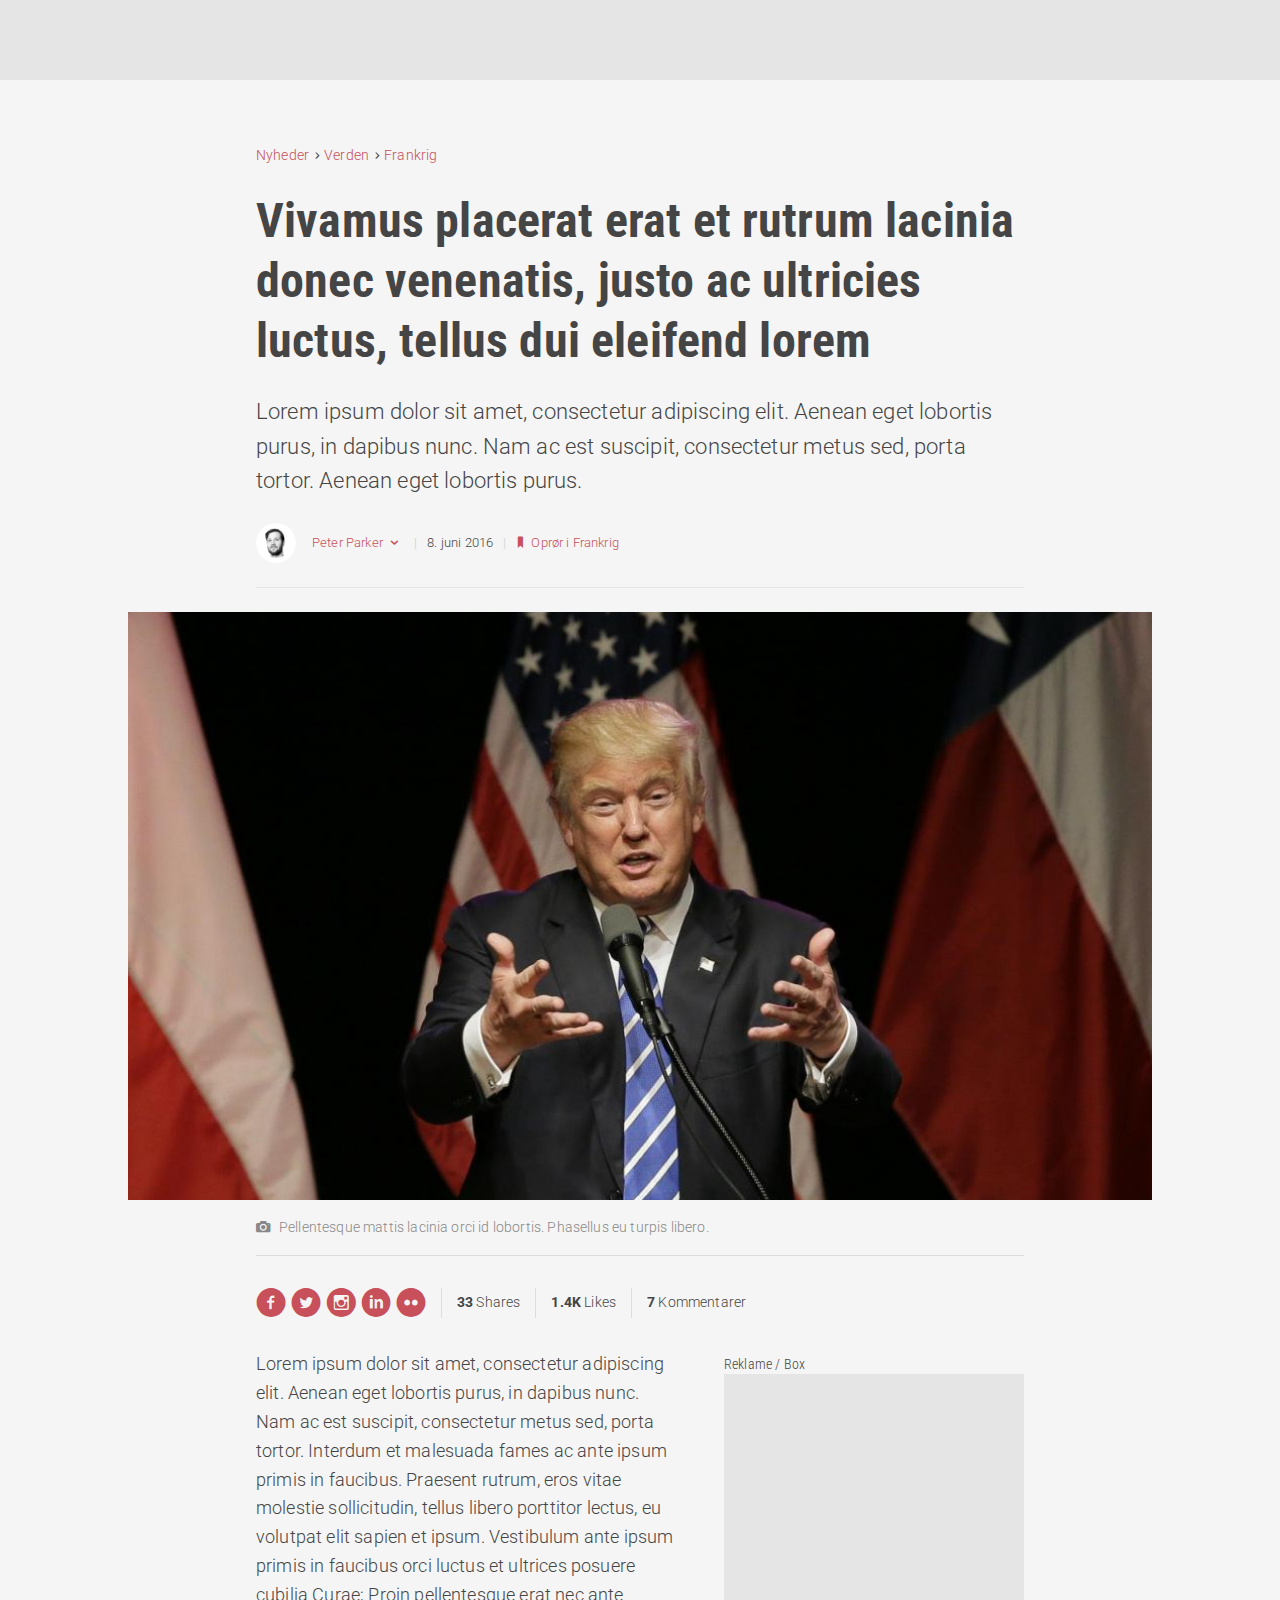
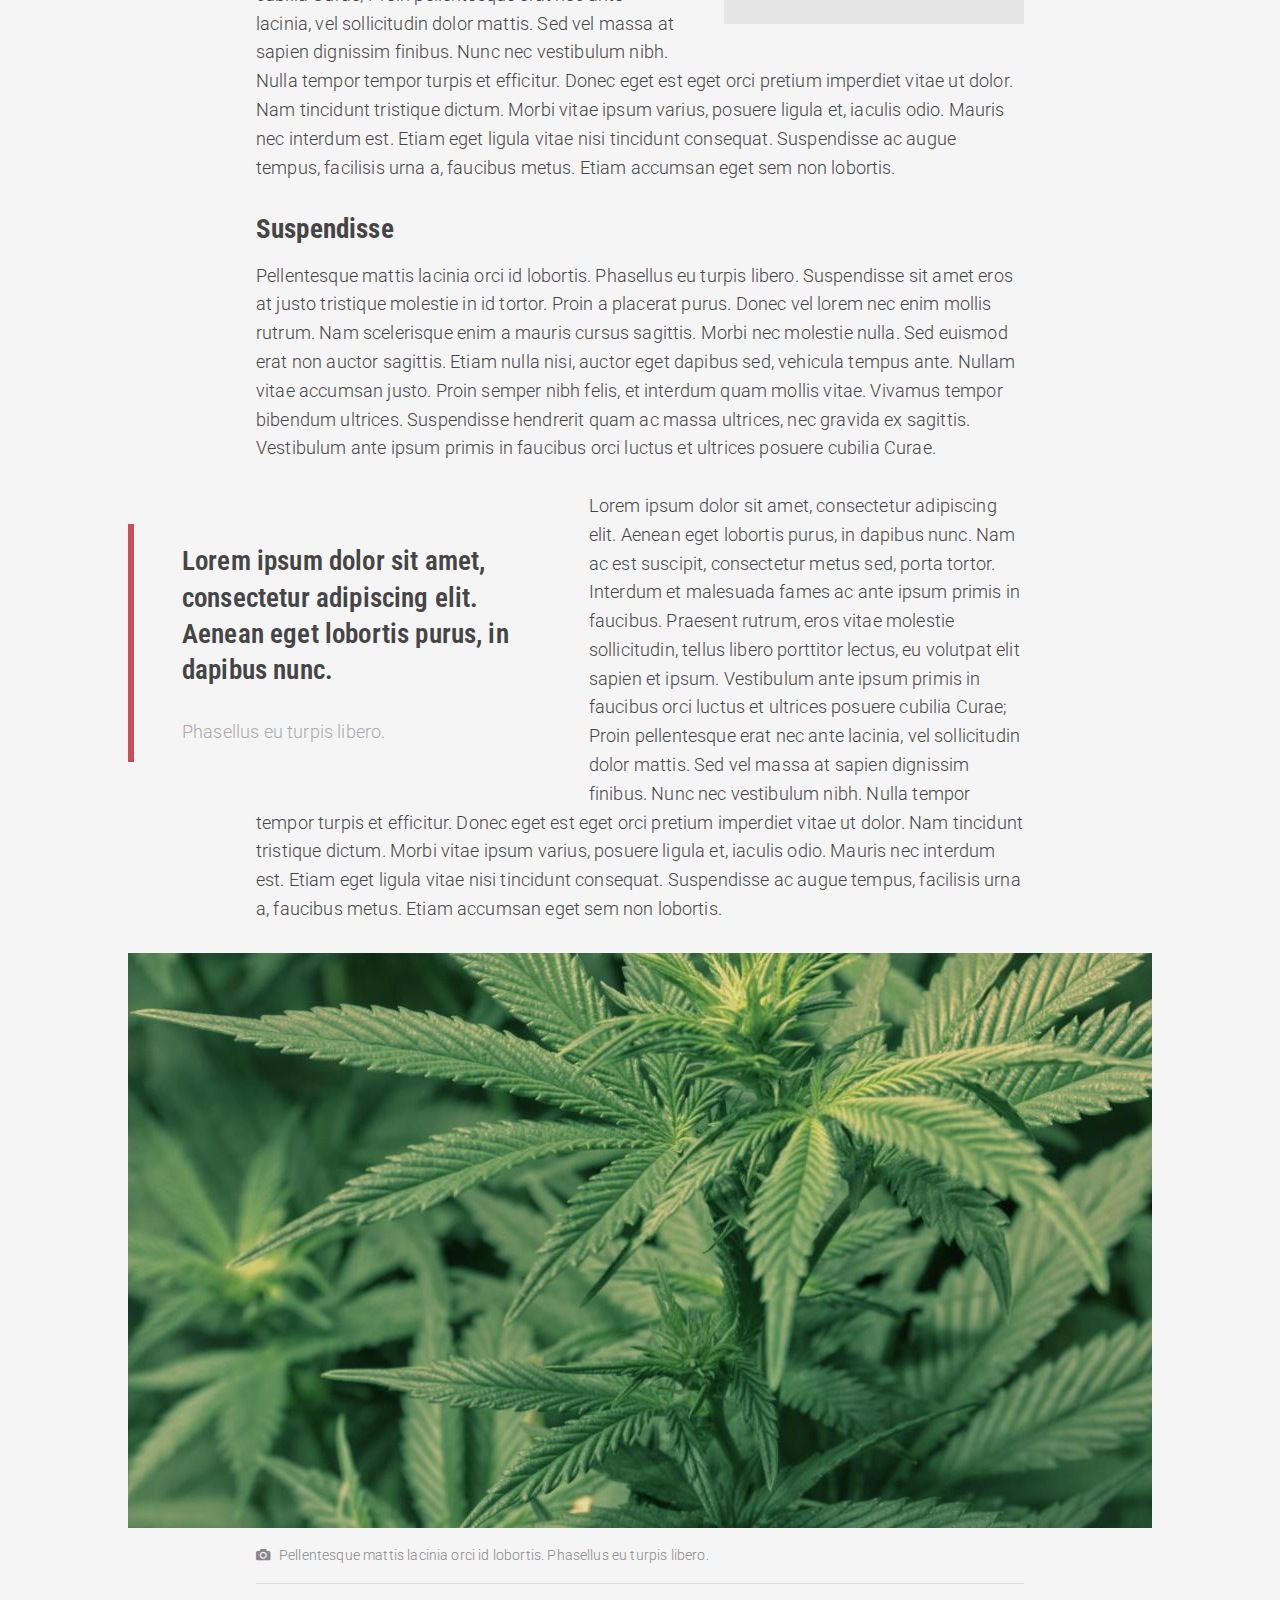
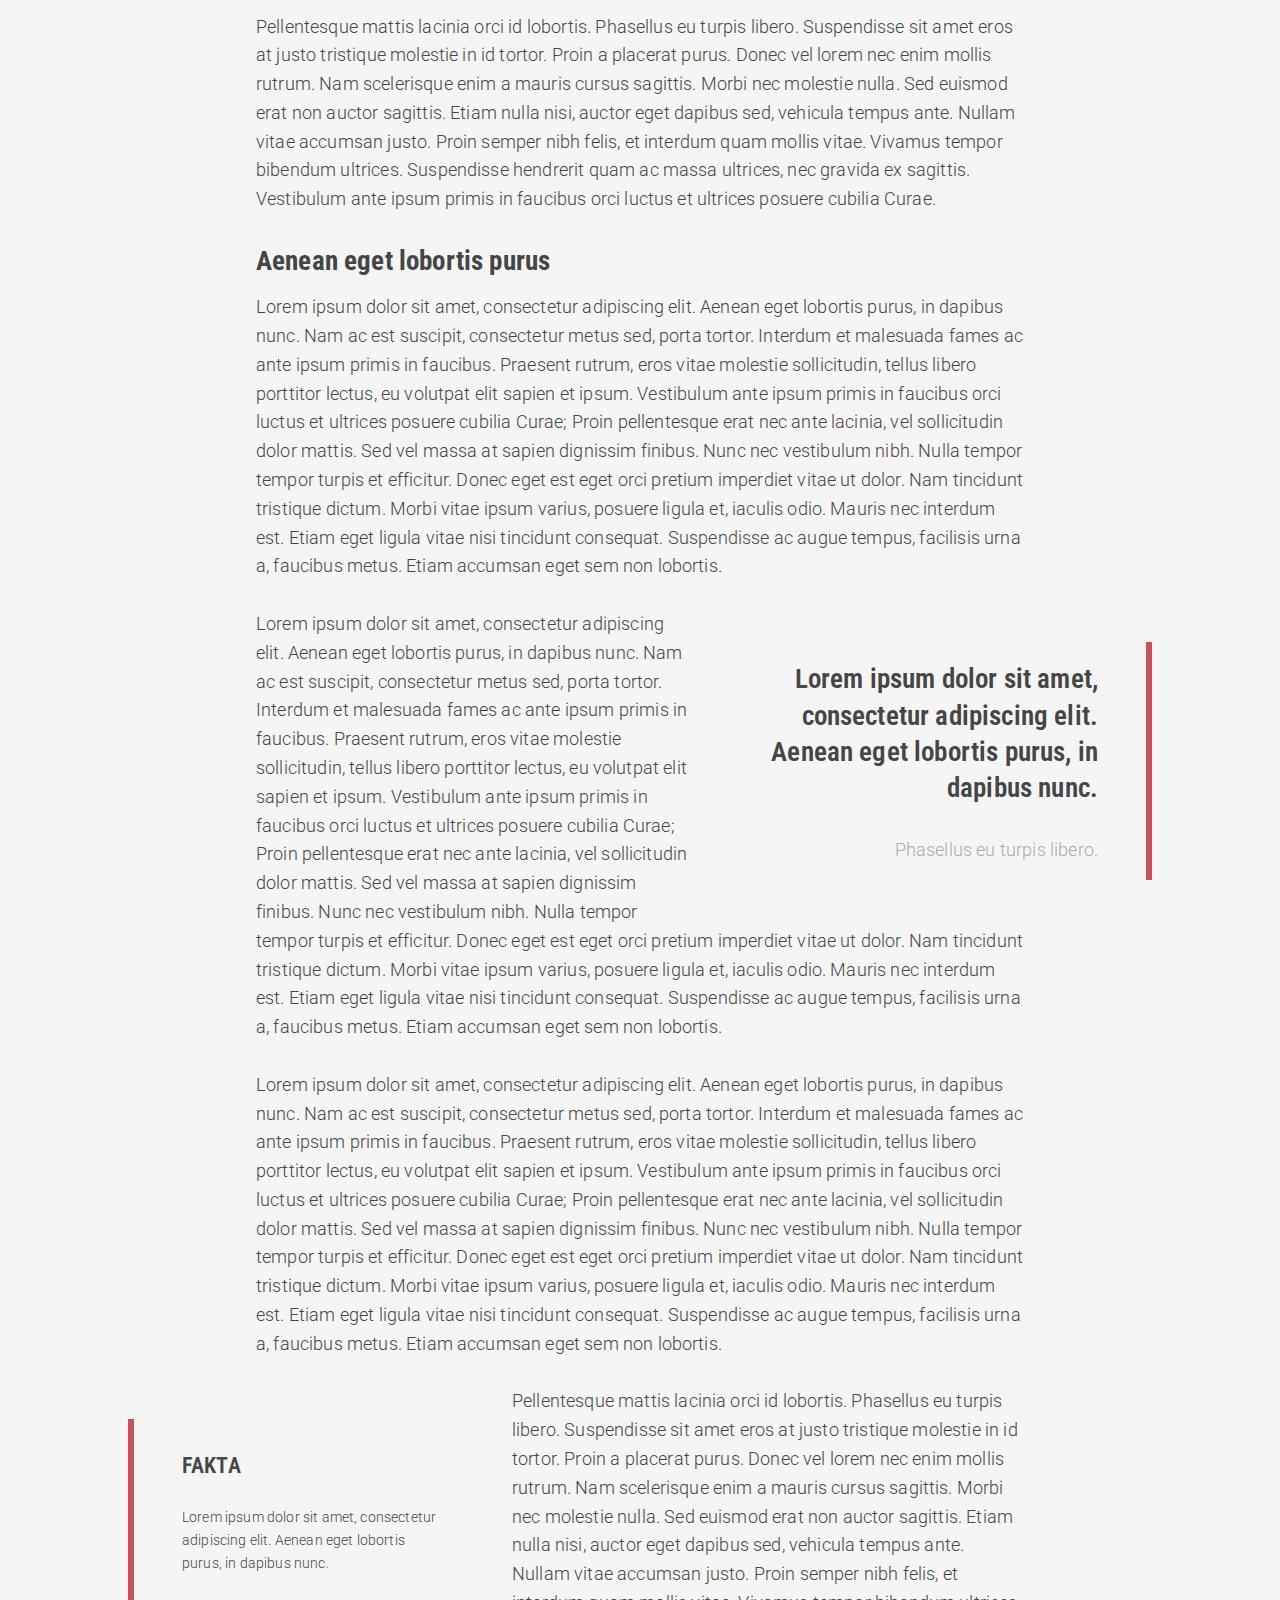
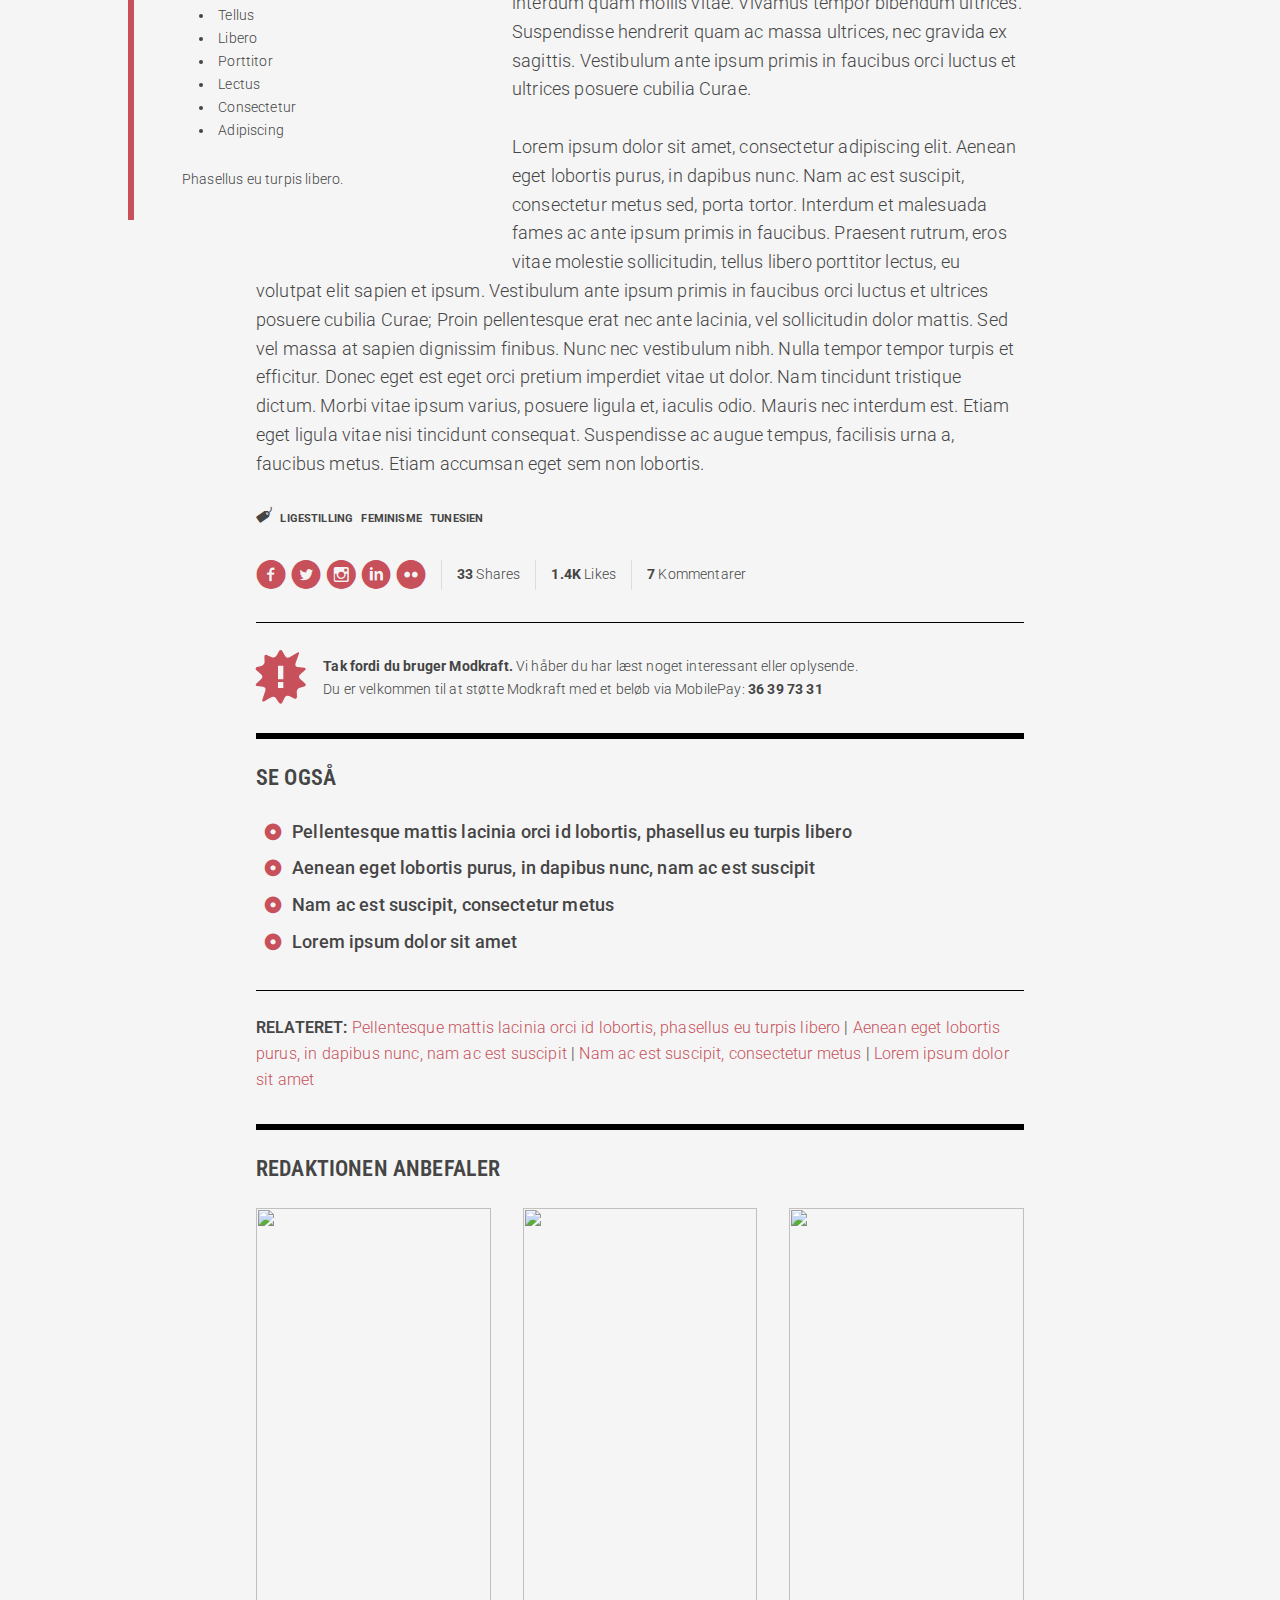
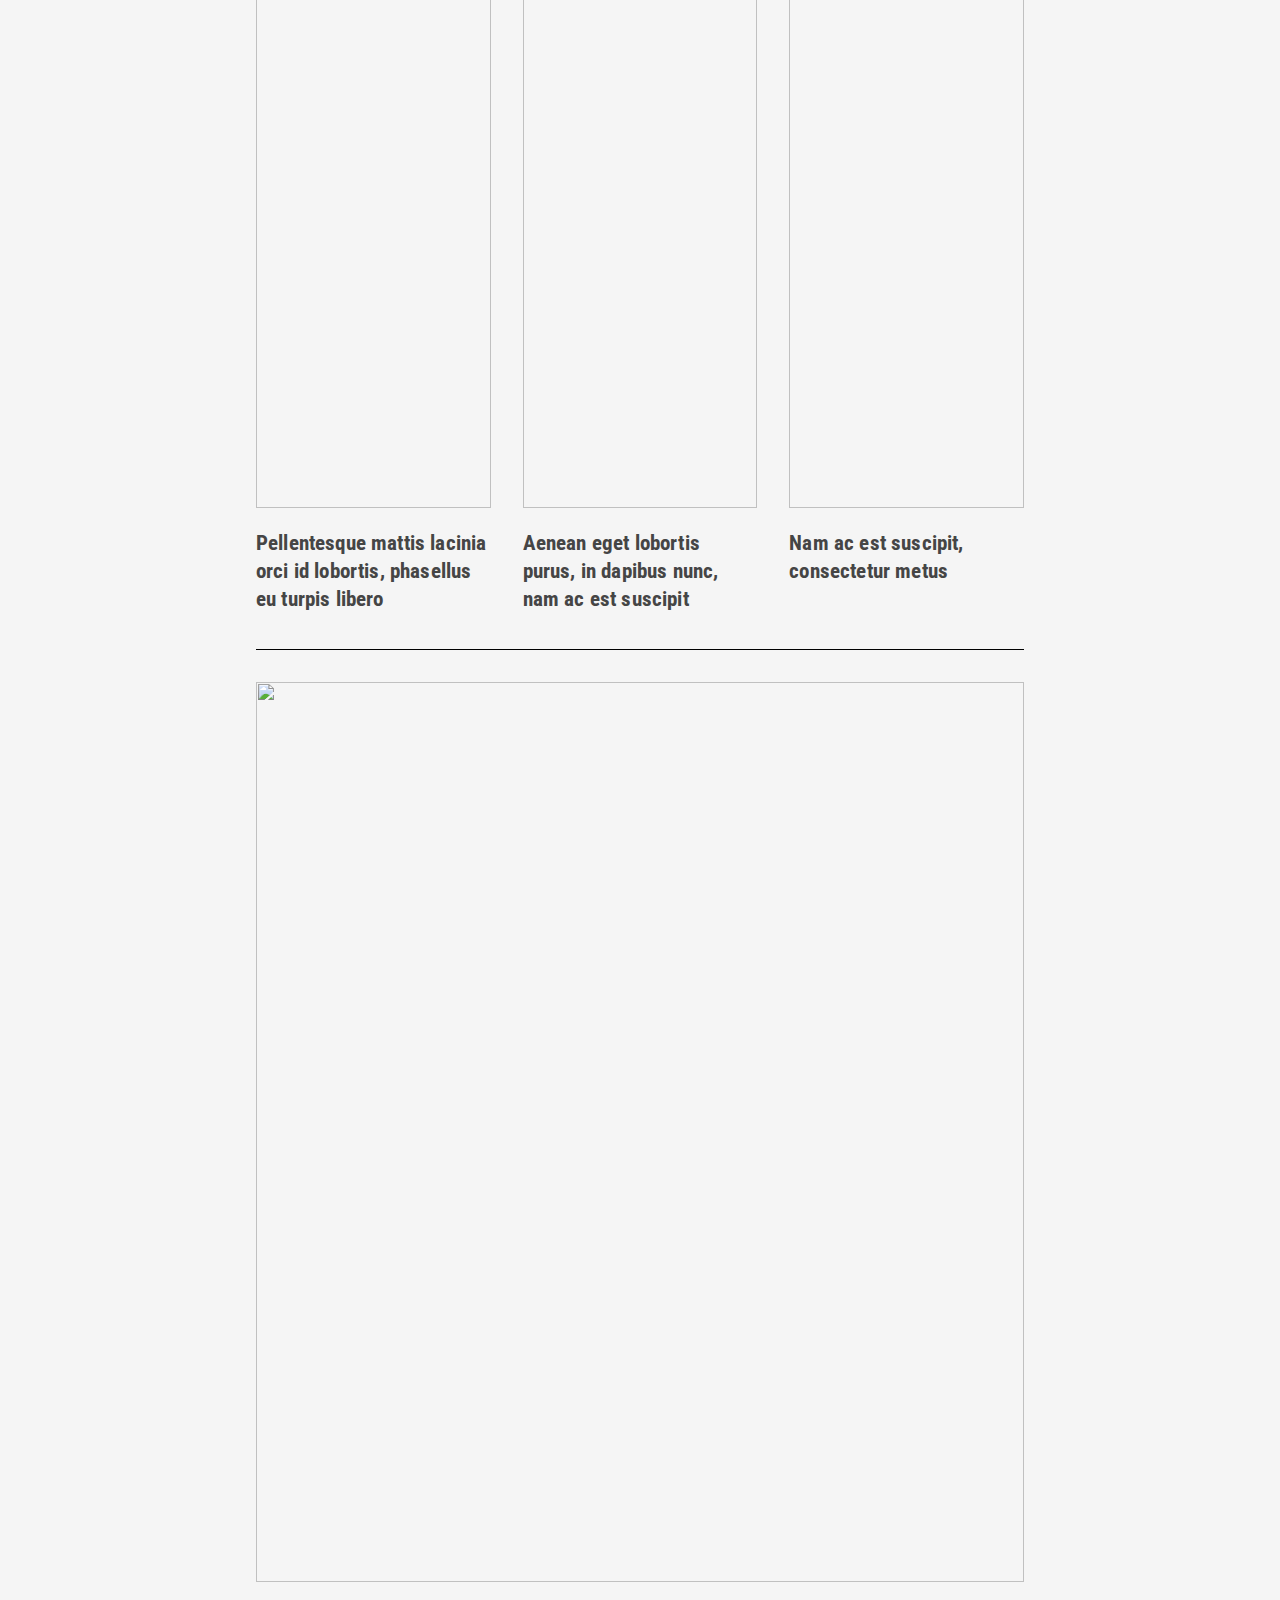
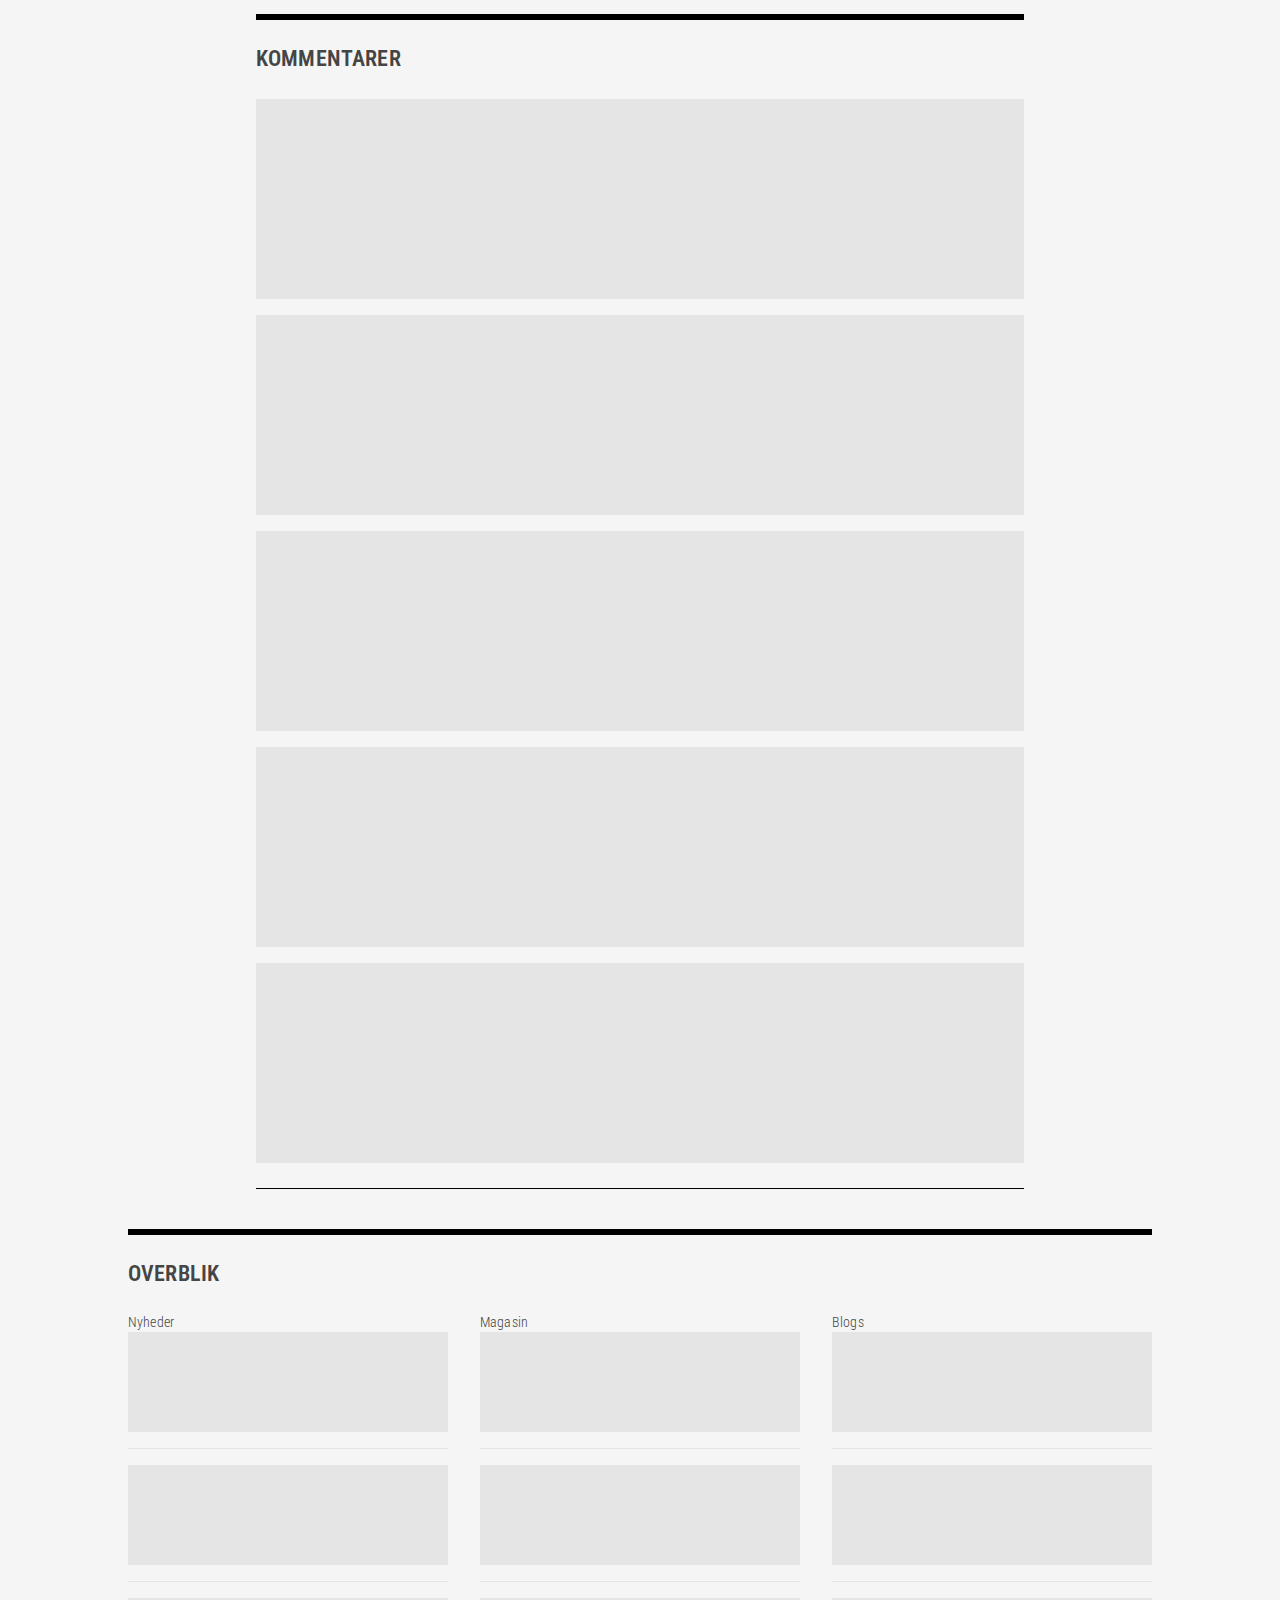
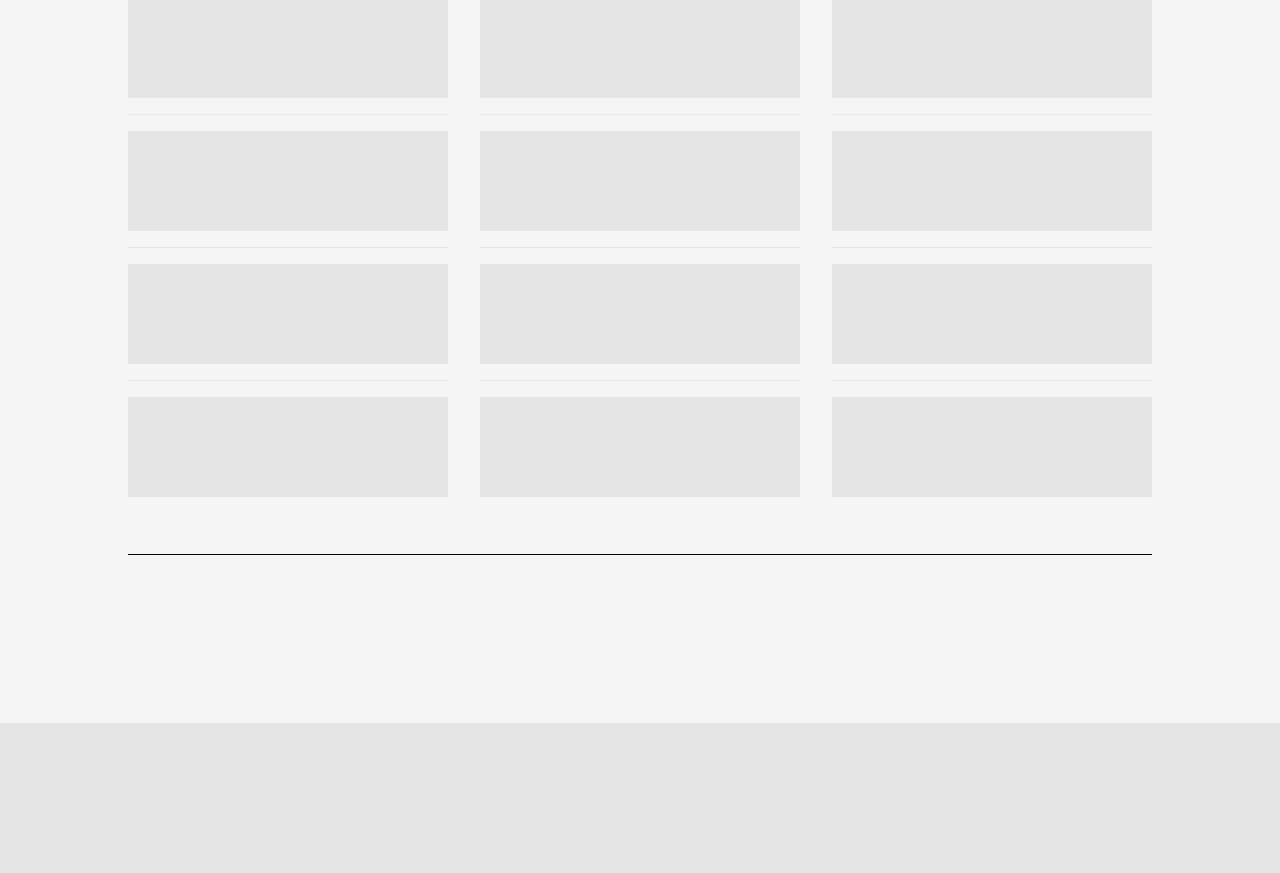
==== commit f3119495: "støt / mobilepay" ====
--- a/node--article.html
+++ b/node--article.html
@@ -198,7 +198,7 @@
                     </div>
                 </div>
                 <div class="article--full__donate">
-                    Tak fordi du bruger Modkraft. Vi håber du har læst noget interessant eller oplysende. Du er velkommen til at støtte Modkraft med et beløb via MobilePay: 36397331
+                    <p><strong>Tak fordi du bruger Modkraft.</strong> Vi håber du har læst noget interessant eller oplysende. <br>Du er velkommen til at støtte Modkraft med et beløb via MobilePay: <strong>36 39 73 31</strong></p>
                 </div>
         </article>
 
--- a/css/main.css
+++ b/css/main.css
@@ -1 +1 @@
-﻿/*! normalize.css v3.0.2 | MIT License | git.io/normalize */@import url(https://fonts.googleapis.com/css?family=Roboto:400,400italic,500,500italic,700,700italic,900,900italic,300italic,300,100italic,100|Roboto+Slab:400,100,300,700);@import url(https://fonts.googleapis.com/css?family=Roboto+Condensed:400,300,300italic,400italic,700,700italic);html{font-family:sans-serif;-ms-text-size-adjust:100%;-webkit-text-size-adjust:100%}body{margin:0}article,aside,details,figcaption,figure,footer,header,hgroup,main,menu,nav,section,summary{display:block}audio,canvas,progress,video{display:inline-block;vertical-align:baseline}audio:not([controls]){display:none;height:0}[hidden],template{display:none}a{background-color:transparent}a:active,a:hover{outline:0}abbr[title]{border-bottom:1px dotted}b,strong{font-weight:bold}dfn{font-style:italic}h1{font-size:2em;margin:0.67em 0}mark{background:#ff0;color:#000}small{font-size:80%}sub,sup{font-size:75%;line-height:0;position:relative;vertical-align:baseline}sup{top:-0.5em}sub{bottom:-0.25em}img{border:0}svg:not(:root){overflow:hidden}figure{margin:1em 40px}hr{-moz-box-sizing:content-box;box-sizing:content-box;height:0}pre{overflow:auto}code,kbd,pre,samp{font-family:monospace, monospace;font-size:1em}button,input,optgroup,select,textarea{color:inherit;font:inherit;margin:0}button{overflow:visible}button,select{text-transform:none}button,html input[type="button"],input[type="reset"],input[type="submit"]{-webkit-appearance:button;cursor:pointer}button[disabled],html input[disabled]{cursor:default}button::-moz-focus-inner,input::-moz-focus-inner{border:0;padding:0}input{line-height:normal}input[type="checkbox"],input[type="radio"]{box-sizing:border-box;padding:0}input[type="number"]::-webkit-inner-spin-button,input[type="number"]::-webkit-outer-spin-button{height:auto}input[type="search"]{-webkit-appearance:textfield;-moz-box-sizing:content-box;-webkit-box-sizing:content-box;box-sizing:content-box}input[type="search"]::-webkit-search-cancel-button,input[type="search"]::-webkit-search-decoration{-webkit-appearance:none}fieldset{border:1px solid #c0c0c0;margin:0 2px;padding:0.35em 0.625em 0.75em}legend{border:0;padding:0}textarea{overflow:auto}optgroup{font-weight:bold}table{border-collapse:collapse;border-spacing:0}td,th{padding:0}body{margin:0}img{max-width:100%}svg{max-height:100%}input,select,textarea,fieldset{font-family:inherit;font-size:1rem;box-sizing:border-box;margin-top:0;margin-bottom:0}label{vertical-align:middle}input[type=text],input[type=date],input[type=datetime],input[type=datetime-local],input[type=email],input[type=month],input[type=number],input[type=password],input[type=search],input[type=tel],input[type=time],input[type=url],input[type=week]{height:2.25rem;padding:0.5rem 0.5rem;vertical-align:middle;-webkit-appearance:none}select{line-height:1.75;padding:0.5rem 0.5rem}select:not([multiple]){height:2.25rem;vertical-align:middle}textarea{line-height:1.75;padding:0.5rem 0.5rem}table{border-collapse:separate;border-spacing:0;max-width:100%;width:100%}th{text-align:left;font-weight:bold}th,td{padding:0.25rem 1rem;line-height:inherit}th{vertical-align:bottom}td{vertical-align:top}body{font-family:"Helvetica Neue",Helvetica,sans-serif;line-height:1.5;font-size:100%}h1,h2,h3,h4,h5,h6{font-family:"Helvetica Neue",Helvetica,sans-serif;font-weight:bold;line-height:1.25;margin-top:1em;margin-bottom:0.5em}p{margin-top:0;margin-bottom:1rem}dl,ol,ul{margin-top:0;margin-bottom:1rem}pre,code,samp{font-family:"Source Code Pro",Consolas,monospace;font-size:inherit}pre{margin-top:0;margin-bottom:1rem;overflow-x:scroll}h1{font-size:2rem}h2{font-size:1.5rem}h3{font-size:1.25rem}h4{font-size:1rem}h5{font-size:0.875rem}h6{font-size:0.75rem}body{color:#111;background-color:#fff}a{color:#0074d9;text-decoration:none}a:hover{text-decoration:underline}pre,code{background-color:transparent;border-radius:3px}hr{border:0;border-bottom-style:solid;border-bottom-width:1px;border-bottom-color:rgba(0,0,0,0.125)}.field{border-style:solid;border-width:1px;border-color:rgba(0,0,0,0.125);border-radius:3px}.field:focus,.field.is-focused{outline:none;border-color:#0074d9;box-shadow:0 0 0 2px color(#0074d9 a(0.5))}.field:disabled,.field.is-disabled{background-color:rgba(0,0,0,0.125);opacity:.5}.field:read-only:not(select),.field.is-read-only{background-color:rgba(0,0,0,0.125)}.field.is-success{border-color:#2ecc40}.field.is-success:focus,.field.is-success.is-focused{box-shadow:0 0 0 2px color(#2ecc40 a(0.5))}.field.is-warning{border-color:#ffdc00}.field.is-warning:focus,.field.is-warning.is-focused{box-shadow:0 0 0 2px color(#ffdc00 a(0.5))}.field:invalid,.field.is-error{border-color:#ff4136}.field:invalid:focus,.field:invalid.is-focused,.field.is-error:focus,.field.is-error.is-focused{box-shadow:0 0 0 2px color(#ff4136 a(0.5))}.table-light th,.table-light td{border-bottom-width:1px;border-bottom-style:solid;border-bottom-color:rgba(0,0,0,0.125)}.table-light tr:last-child td{border-bottom:0}.btn{font-family:inherit;font-size:inherit;font-weight:bold;text-decoration:none;cursor:pointer;display:inline-block;line-height:1.125rem;padding:0.5rem 1rem;margin:0;height:auto;border:1px solid transparent;vertical-align:middle;-webkit-appearance:none;color:inherit;background-color:transparent}.btn:hover{text-decoration:none}.btn:focus{outline:none;border-color:rgba(0,0,0,0.125);box-shadow:0 0 0 3px rgba(0,0,0,0.25)}::-moz-focus-inner{border:0;padding:0}.btn-primary{color:#fff;background-color:#0074d9;border-radius:3px}.btn-primary:hover{box-shadow:inset 0 0 0 20rem rgba(0,0,0,0.0625)}.btn-primary:active{box-shadow:inset 0 0 0 20rem rgba(0,0,0,0.125),inset 0 3px 4px 0 rgba(0,0,0,0.25),0 0 1px rgba(0,0,0,0.125)}.btn-primary:disabled,.btn-primary.is-disabled{opacity:.5}.btn-outline,.btn-outline:hover{border-color:currentcolor}.btn-outline{border-radius:3px}.btn-outline:hover{box-shadow:inset 0 0 0 20rem rgba(0,0,0,0.0625)}.btn-outline:active{box-shadow:inset 0 0 0 20rem rgba(0,0,0,0.125),inset 0 3px 4px 0 rgba(0,0,0,0.25),0 0 1px rgba(0,0,0,0.125)}.btn-outline:disabled,.btn-outline.is-disabled{opacity:.5}.h1{font-size:2rem}.h2{font-size:1.5rem}.h3{font-size:1.25rem}.h4{font-size:1rem}.h5{font-size:0.875rem}.h6{font-size:0.75rem}.bold{font-weight:bold}.regular{font-weight:normal}.italic{font-style:italic}.caps{text-transform:uppercase;letter-spacing:.2em}.left-align{text-align:left}.center{text-align:center}.right-align{text-align:right}.justify{text-align:justify}.nowrap{white-space:nowrap}.break-word{word-wrap:break-word}.truncate{max-width:100%;overflow:hidden;text-overflow:ellipsis;white-space:nowrap}.list-reset{list-style:none;padding-left:0}.inline{display:inline}.block{display:block}.inline-block{display:inline-block}.table{display:table}.table-cell{display:table-cell}.overflow-hidden{overflow:hidden}.overflow-scroll{overflow:scroll}.overflow-auto{overflow:auto}.clearfix:before,.clearfix:after{content:" ";display:table}.clearfix:after{clear:both}.left{float:left}.right{float:right}.fit{max-width:100%}.border-box{box-sizing:border-box}.align-baseline{vertical-align:baseline}.align-top{vertical-align:top}.align-middle{vertical-align:middle}.align-bottom{vertical-align:bottom}.m0{margin:0}.mt0{margin-top:0}.mr0{margin-right:0}.mb0{margin-bottom:0}.ml0{margin-left:0}.m1{margin:0.5rem}.mt1{margin-top:0.5rem}.mr1{margin-right:0.5rem}.mb1{margin-bottom:0.5rem}.ml1{margin-left:0.5rem}.m2{margin:1rem}.mt2{margin-top:1rem}.mr2{margin-right:1rem}.mb2{margin-bottom:1rem}.ml2{margin-left:1rem}.m3{margin:2rem}.mt3{margin-top:2rem}.mr3{margin-right:2rem}.mb3{margin-bottom:2rem}.ml3{margin-left:2rem}.m4{margin:4rem}.mt4{margin-top:4rem}.mr4{margin-right:4rem}.mb4{margin-bottom:4rem}.ml4{margin-left:4rem}.mxn1{margin-left:-0.5rem;margin-right:-0.5rem}.mxn2{margin-left:-1rem;margin-right:-1rem}.mxn3{margin-left:-2rem;margin-right:-2rem}.mxn4{margin-left:-4rem;margin-right:-4rem}.mx-auto{margin-left:auto;margin-right:auto}.p0{padding:0}.p1{padding:0.5rem}.py1{padding-top:0.5rem;padding-bottom:0.5rem}.px1{padding-left:0.5rem;padding-right:0.5rem}.p2{padding:1rem}.py2{padding-top:1rem;padding-bottom:1rem}.px2{padding-left:1rem;padding-right:1rem}.p3{padding:2rem}.py3{padding-top:2rem;padding-bottom:2rem}.px3{padding-left:2rem;padding-right:2rem}.p4{padding:4rem}.py4{padding-top:4rem;padding-bottom:4rem}.px4{padding-left:4rem;padding-right:4rem}.relative{position:relative}.absolute{position:absolute}.fixed{position:fixed}.top-0{top:0}.right-0{right:0}.bottom-0{bottom:0}.left-0{left:0}.z1{z-index:1}.z2{z-index:2}.z3{z-index:3}.z4{z-index:4}.sm-show,.md-show,.lg-show{display:none !important}@media (min-width: 40em){.sm-show{display:block !important}}@media (min-width: 52em){.md-show{display:block !important}}@media (min-width: 64em){.lg-show{display:block !important}}@media (min-width: 40em){.sm-hide{display:none !important}}@media (min-width: 52em){.md-hide{display:none !important}}@media (min-width: 64em){.lg-hide{display:none !important}}.display-none{display:none !important}.hide{position:absolute !important;height:1px;width:1px;overflow:hidden;clip:rect(1px, 1px, 1px, 1px)}.container{max-width:64em;margin-left:auto;margin-right:auto}.col{float:left;box-sizing:border-box}.col-right{float:right;box-sizing:border-box}.col-1{width:8.33333%}.col-2{width:16.66667%}.col-3{width:25%}.col-4{width:33.33333%}.col-5{width:41.66667%}.col-6{width:50%}.col-7{width:58.33333%}.col-8{width:66.66667%}.col-9{width:75%}.col-10{width:83.33333%}.col-11{width:91.66667%}.col-12{width:100%}@media (min-width: 40em){.sm-col{float:left;box-sizing:border-box}.sm-col-right{float:right;box-sizing:border-box}.sm-col-1{width:8.33333%}.sm-col-2{width:16.66667%}.sm-col-3{width:25%}.sm-col-4{width:33.33333%}.sm-col-5{width:41.66667%}.sm-col-6{width:50%}.sm-col-7{width:58.33333%}.sm-col-8{width:66.66667%}.sm-col-9{width:75%}.sm-col-10{width:83.33333%}.sm-col-11{width:91.66667%}.sm-col-12{width:100%}}@media (min-width: 52em){.md-col{float:left;box-sizing:border-box}.md-col-right{float:right;box-sizing:border-box}.md-col-1{width:8.33333%}.md-col-2{width:16.66667%}.md-col-3{width:25%}.md-col-4{width:33.33333%}.md-col-5{width:41.66667%}.md-col-6{width:50%}.md-col-7{width:58.33333%}.md-col-8{width:66.66667%}.md-col-9{width:75%}.md-col-10{width:83.33333%}.md-col-11{width:91.66667%}.md-col-12{width:100%}}@media (min-width: 64em){.lg-col{float:left;box-sizing:border-box}.lg-col-right{float:right;box-sizing:border-box}.lg-col-1{width:8.33333%}.lg-col-2{width:16.66667%}.lg-col-3{width:25%}.lg-col-4{width:33.33333%}.lg-col-5{width:41.66667%}.lg-col-6{width:50%}.lg-col-7{width:58.33333%}.lg-col-8{width:66.66667%}.lg-col-9{width:75%}.lg-col-10{width:83.33333%}.lg-col-11{width:91.66667%}.lg-col-12{width:100%}}.flex{display:-webkit-box;display:-webkit-flex;display:-ms-flexbox;display:flex}.flex-column{-webkit-box-orient:vertical;-webkit-box-direction:normal;-webkit-flex-direction:column;-ms-flex-direction:column;flex-direction:column}.flex-wrap{-webkit-flex-wrap:wrap;-ms-flex-wrap:wrap;flex-wrap:wrap}.flex-center{-webkit-box-align:center;-webkit-align-items:center;-ms-flex-align:center;align-items:center}.flex-baseline{-webkit-box-align:baseline;-webkit-align-items:baseline;-ms-flex-align:baseline;align-items:baseline}.flex-stretch{-webkit-box-align:stretch;-webkit-align-items:stretch;-ms-flex-align:stretch;align-items:stretch}.flex-start{-webkit-box-align:start;-webkit-align-items:flex-start;-ms-flex-align:start;align-items:flex-start}.flex-end{-webkit-box-align:end;-webkit-align-items:flex-end;-ms-flex-align:end;align-items:flex-end}.flex-justify{-webkit-box-pack:justify;-webkit-justify-content:space-between;-ms-flex-pack:justify;justify-content:space-between}.flex-auto{-webkit-box-flex:1;-webkit-flex:1 1 auto;-ms-flex:1 1 auto;flex:1 1 auto;min-width:0;min-height:0}.flex-grow{-webkit-box-flex:1;-webkit-flex:1 0 auto;-ms-flex:1 0 auto;flex:1 0 auto}.flex-none{-webkit-box-flex:0;-webkit-flex:none;-ms-flex:none;flex:none}.flex-first{-webkit-box-ordinal-group:0;-webkit-order:-1;-ms-flex-order:-1;order:-1}.flex-last{-webkit-box-ordinal-group:100000;-webkit-order:99999;-ms-flex-order:99999;order:99999}@media (min-width: 40em){.sm-flex{display:-webkit-box;display:-webkit-flex;display:-ms-flexbox;display:flex}}@media (min-width: 52em){.md-flex{display:-webkit-box;display:-webkit-flex;display:-ms-flexbox;display:flex}}@media (min-width: 64em){.lg-flex{display:-webkit-box;display:-webkit-flex;display:-ms-flexbox;display:flex}}.border{border-style:solid;border-width:1px;border-color:rgba(0,0,0,0.125)}.border-top{border-top-style:solid;border-top-width:1px;border-top-color:rgba(0,0,0,0.125)}.border-right{border-right-style:solid;border-right-width:1px;border-right-color:rgba(0,0,0,0.125)}.border-bottom{border-bottom-style:solid;border-bottom-width:1px;border-bottom-color:rgba(0,0,0,0.125)}.border-left{border-left-style:solid;border-left-width:1px;border-left-color:rgba(0,0,0,0.125)}.border-none{border:0}.rounded{border-radius:3px}.circle{border-radius:50%}.rounded-top{border-radius:3px 3px 0 0}.rounded-right{border-radius:0 3px 3px 0}.rounded-bottom{border-radius:0 0 3px 3px}.rounded-left{border-radius:3px 0 0 3px}.not-rounded{border-radius:0}.black{color:#111}.gray{color:#aaa}.silver{color:#ddd}.white{color:#fff}.aqua{color:#7fdbff}.blue{color:#0074d9}.navy{color:#001f3f}.teal{color:#39cccc}.green{color:#2ecc40}.olive{color:#3d9970}.lime{color:#01ff70}.yellow{color:#ffdc00}.orange{color:#ff851b}.red{color:#ff4136}.fuchsia{color:#f012be}.purple{color:#b10dc9}.maroon{color:#85144b}.color-inherit{color:inherit}.muted{opacity:.5}.bg-black{background-color:#111}.bg-gray{background-color:#aaa}.bg-silver{background-color:#ddd}.bg-white{background-color:#fff}.bg-aqua{background-color:#7fdbff}.bg-blue{background-color:#0074d9}.bg-navy{background-color:#001f3f}.bg-teal{background-color:#39cccc}.bg-green{background-color:#2ecc40}.bg-olive{background-color:#3d9970}.bg-lime{background-color:#01ff70}.bg-yellow{background-color:#ffdc00}.bg-orange{background-color:#ff851b}.bg-red{background-color:#ff4136}.bg-fuchsia{background-color:#f012be}.bg-purple{background-color:#b10dc9}.bg-maroon{background-color:#85144b}.bg-darken-1{background-color:rgba(0,0,0,0.0625)}.bg-darken-2{background-color:rgba(0,0,0,0.125)}.bg-darken-3{background-color:rgba(0,0,0,0.25)}.bg-darken-4{background-color:rgba(0,0,0,0.5)}.bg-lighten-1{background-color:rgba(255,255,255,0.0625)}.bg-lighten-2{background-color:rgba(255,255,255,0.125)}.bg-lighten-3{background-color:rgba(255,255,255,0.25)}.bg-lighten-4{background-color:rgba(255,255,255,0.5)}.bg-cover{background-size:cover}.bg-contain{background-size:contain}.bg-center{background-position:center}.bg-top{background-position:top}.bg-right{background-position:right}.bg-bottom{background-position:bottom}.bg-left{background-position:left}.border-black{border-color:#111}.border-gray{border-color:#aaa}.border-silver{border-color:#ddd}.border-white{border-color:#fff}.border-aqua{border-color:#7fdbff}.border-blue{border-color:#0074d9}.border-navy{border-color:#001f3f}.border-teal{border-color:#39cccc}.border-green{border-color:#2ecc40}.border-olive{border-color:#3d9970}.border-lime{border-color:#01ff70}.border-yellow{border-color:#ffdc00}.border-orange{border-color:#ff851b}.border-red{border-color:#ff4136}.border-fuchsia{border-color:#f012be}.border-purple{border-color:#b10dc9}.border-maroon{border-color:#85144b}.border-darken-1{border-color:rgba(0,0,0,0.0625)}.border-darken-2{border-color:rgba(0,0,0,0.125)}.border-darken-3{border-color:rgba(0,0,0,0.25)}.border-darken-4{border-color:rgba(0,0,0,0.5)}.border-lighten-1{border-color:rgba(255,255,255,0.0625)}.border-lighten-2{border-color:rgba(255,255,255,0.125)}.border-lighten-3{border-color:rgba(255,255,255,0.25)}.border-lighten-4{border-color:rgba(255,255,255,0.5)}.btn-small{padding:0.25rem 0.5rem}.btn-big{padding:1rem 1.25rem}.btn-narrow{padding-left:0.5rem;padding-right:0.5rem}.field-dark{color:white;background-color:rgba(0,0,0,0.25);border:1px solid rgba(0,0,0,0.0625);border-radius:3px}.field-dark::-webkit-input-placeholder{color:#FFFFFF;color:rgba(255,255,255,0.75)}.field-dark::-moz-placeholder{color:#FFFFFF;color:rgba(255,255,255,0.75)}.field-dark:-ms-input-placeholder{color:#FFFFFF;color:rgba(255,255,255,0.75)}.field-dark::placeholder{color:#FFFFFF;color:rgba(255,255,255,0.75)}.field-dark:focus{outline:0;border:1px solid #FFFFFF;border:1px solid rgba(255,255,255,0.5);box-shadow:0 0 0 2px rgba(255,255,255,0.25)}.field-dark:read-only:not(select){background-color:#FFFFFF;background-color:rgba(255,255,255,0.25)}.field-dark.is-success{border-color:#2ecc40}.field-dark.is-success:focus{box-shadow:0 0 0 2px color(#2ecc40 a(0.5))}.field-dark.is-warning{border-color:#ffdc00}.field-dark.is-warning:focus{box-shadow:0 0 0 2px color(#ffdc00 a(0.5))}.field-dark:invalid,.field-dark.is-error{border-color:#ff4136}.field-dark.is-error:focus{box-shadow:0 0 0 2px color(#ff4136 a(0.5))}.range-light{color:inherit;background-color:transparent;-webkit-appearance:none}.range-light::-webkit-slider-thumb{-webkit-appearance:none;border-radius:3px;background-color:currentcolor}.range-light::-moz-range-thumb{border-radius:3px;border-color:transparent;border-width:0;background-color:currentcolor}.range-light::-webkit-slider-runnable-track{border-radius:3px;background-color:rgba(0,0,0,0.25)}.range-light::-moz-range-track{border-radius:3px;background-color:rgba(0,0,0,0.25)}.range-light:focus{outline:none}.range-light:focus::-webkit-slider-thumb{outline:none;border:0;box-shadow:0 0 1px 2px currentcolor}.range-light:focus::-moz-range-thumb{outline:none;border:0;box-shadow:0 0 0 3px rgba(0,0,0,0.25)}.progress{background-color:rgba(0,0,0,0.125);border:0;border-radius:10000px}.progress::-webkit-progress-bar{-webkit-appearance:none;background-color:rgba(0,0,0,0.125)}.progress::-webkit-progress-value{-webkit-appearance:none;background-color:currentColor}.progress::-moz-progress-bar{background-color:currentColor}.hljs{-webkit-text-size-adjust:none}.hljs-comment,.diff .hljs-header,.hljs-javadoc{color:#aaa;font-style:italic}.hljs-keyword,.css .rule .hljs-keyword,.hljs-winutils,.nginx .hljs-title,.hljs-subst,.hljs-request,.hljs-status{color:#111;font-weight:bold}.hljs-number,.hljs-hexcolor,.ruby .hljs-constant{color:#3d9970}.hljs-string,.hljs-tag .hljs-value,.hljs-phpdoc,.hljs-dartdoc,.tex .hljs-formula{color:#ff4136}.hljs-title,.hljs-id,.scss .hljs-preprocessor{color:#ff4136;font-weight:bold}.hljs-list .hljs-keyword,.hljs-subst{font-weight:normal}.hljs-class .hljs-title,.hljs-type,.vhdl .hljs-literal,.tex .hljs-command{color:#001f3f;font-weight:bold}.hljs-tag,.hljs-tag .hljs-title,.hljs-rules .hljs-property,.django .hljs-tag .hljs-keyword{color:#001f3f;font-weight:normal}.hljs-attribute,.hljs-variable,.lisp .hljs-body{color:#3d9970}.hljs-regexp{color:#3d9970}.hljs-symbol,.ruby .hljs-symbol .hljs-string,.lisp .hljs-keyword,.clojure .hljs-keyword,.scheme .hljs-keyword,.tex .hljs-special,.hljs-prompt{color:#b10dc9}.hljs-built_in{color:#001f3f}.hljs-preprocessor,.hljs-pragma,.hljs-pi,.hljs-doctype,.hljs-shebang,.hljs-cdata{color:#aaa;font-weight:bold}.hljs-deletion{background:#f012be}.hljs-addition{background:#01ff70}.diff .hljs-change{background:#001f3f}.hljs-chunk{color:#ddd}input[type=range]{vertical-align:middle;background-color:transparent}.range-light{color:inherit;-webkit-appearance:none;padding-top:0.5rem;padding-bottom:0.5rem}.range-light::-webkit-slider-thumb{-webkit-appearance:none;position:relative;width:0.5rem;height:1.25rem;border-radius:3px;background-color:currentcolor;cursor:pointer;margin-top:-0.5rem}.range-light::-webkit-slider-thumb:before{content:'';display:block;position:absolute;top:-0.5rem;left:-0.875rem;width:2.25rem;height:2.25rem;opacity:0}.range-light::-moz-range-thumb{width:0.5rem;height:1.25rem;border-radius:3px;border-color:transparent;border-width:0;background-color:currentcolor;cursor:pointer}.range-light::-webkit-slider-runnable-track{height:0.25rem;cursor:pointer;border-radius:3px;background-color:rgba(0,0,0,0.25)}.range-light::-moz-range-track{height:0.25rem;cursor:pointer;border-radius:3px;background-color:rgba(0,0,0,0.25)}.range-light:focus{outline:none}.range-light:focus::-webkit-slider-thumb{outline:none;border:0;box-shadow:0 0 1px 2px currentcolor}.range-light:focus::-moz-range-thumb{outline:none;border:0;box-shadow:0 0 0 3px rgba(0,0,0,0.25)}.progress{display:block;width:100%;height:0.5625rem;margin:0.5rem 0;background-color:rgba(0,0,0,0.125);border:0;border-radius:10000px;overflow:hidden;-webkit-appearance:none}.progress::-webkit-progress-bar{-webkit-appearance:none;background-color:rgba(0,0,0,0.125)}.progress::-webkit-progress-value{-webkit-appearance:none;background-color:currentColor}.progress::-moz-progress-bar{background-color:currentColor}@media (min-width: 40em){.sm-m0{margin:0}.sm-mt0{margin-top:0}.sm-mr0{margin-right:0}.sm-mb0{margin-bottom:0}.sm-ml0{margin-left:0}.sm-m1{margin:0.5rem}.sm-mt1{margin-top:0.5rem}.sm-mr1{margin-right:0.5rem}.sm-mb1{margin-bottom:0.5rem}.sm-ml1{margin-left:0.5rem}.sm-m2{margin:1rem}.sm-mt2{margin-top:1rem}.sm-mr2{margin-right:1rem}.sm-mb2{margin-bottom:1rem}.sm-ml2{margin-left:1rem}.sm-m3{margin:2rem}.sm-mt3{margin-top:2rem}.sm-mr3{margin-right:2rem}.sm-mb3{margin-bottom:2rem}.sm-ml3{margin-left:2rem}.sm-m4{margin:4rem}.sm-mt4{margin-top:4rem}.sm-mr4{margin-right:4rem}.sm-mb4{margin-bottom:4rem}.sm-ml4{margin-left:4rem}.sm-mxn1{margin-left:-0.5rem;margin-right:-0.5rem}.sm-mxn2{margin-left:-1rem;margin-right:-1rem}.sm-mxn3{margin-left:-2rem;margin-right:-2rem}.sm-mxn4{margin-left:-4rem;margin-right:-4rem}.sm-mx-auto{margin-left:auto;margin-right:auto}}@media (min-width: 52em){.md-m0{margin:0}.md-mt0{margin-top:0}.md-mr0{margin-right:0}.md-mb0{margin-bottom:0}.md-ml0{margin-left:0}.md-m1{margin:0.5rem}.md-mt1{margin-top:0.5rem}.md-mr1{margin-right:0.5rem}.md-mb1{margin-bottom:0.5rem}.md-ml1{margin-left:0.5rem}.md-m2{margin:1rem}.md-mt2{margin-top:1rem}.md-mr2{margin-right:1rem}.md-mb2{margin-bottom:1rem}.md-ml2{margin-left:1rem}.md-m3{margin:2rem}.md-mt3{margin-top:2rem}.md-mr3{margin-right:2rem}.md-mb3{margin-bottom:2rem}.md-ml3{margin-left:2rem}.md-m4{margin:4rem}.md-mt4{margin-top:4rem}.md-mr4{margin-right:4rem}.md-mb4{margin-bottom:4rem}.md-ml4{margin-left:4rem}.md-mxn1{margin-left:-0.5rem;margin-right:-0.5rem}.md-mxn2{margin-left:-1rem;margin-right:-1rem}.md-mxn3{margin-left:-2rem;margin-right:-2rem}.md-mxn4{margin-left:-4rem;margin-right:-4rem}.md-mx-auto{margin-left:auto;margin-right:auto}}@media (min-width: 64em){.lg-m0{margin:0}.lg-mt0{margin-top:0}.lg-mr0{margin-right:0}.lg-mb0{margin-bottom:0}.lg-ml0{margin-left:0}.lg-m1{margin:0.5rem}.lg-mt1{margin-top:0.5rem}.lg-mr1{margin-right:0.5rem}.lg-mb1{margin-bottom:0.5rem}.lg-ml1{margin-left:0.5rem}.lg-m2{margin:1rem}.lg-mt2{margin-top:1rem}.lg-mr2{margin-right:1rem}.lg-mb2{margin-bottom:1rem}.lg-ml2{margin-left:1rem}.lg-m3{margin:2rem}.lg-mt3{margin-top:2rem}.lg-mr3{margin-right:2rem}.lg-mb3{margin-bottom:2rem}.lg-ml3{margin-left:2rem}.lg-m4{margin:4rem}.lg-mt4{margin-top:4rem}.lg-mr4{margin-right:4rem}.lg-mb4{margin-bottom:4rem}.lg-ml4{margin-left:4rem}.lg-mxn1{margin-left:-0.5rem;margin-right:-0.5rem}.lg-mxn2{margin-left:-1rem;margin-right:-1rem}.lg-mxn3{margin-left:-2rem;margin-right:-2rem}.lg-mxn4{margin-left:-4rem;margin-right:-4rem}.lg-mx-auto{margin-left:auto;margin-right:auto}}@media (min-width: 40em){.sm-p1{padding:0.5rem}.sm-py1{padding-top:0.5rem;padding-bottom:0.5rem}.sm-px1{padding-left:0.5rem;padding-right:0.5rem}.sm-p2{padding:1rem}.sm-py2{padding-top:1rem;padding-bottom:1rem}.sm-px2{padding-left:1rem;padding-right:1rem}.sm-p3{padding:2rem}.sm-py3{padding-top:2rem;padding-bottom:2rem}.sm-px3{padding-left:2rem;padding-right:2rem}.sm-p4{padding:4rem}.sm-py4{padding-top:4rem;padding-bottom:4rem}.sm-px4{padding-left:4rem;padding-right:4rem}}@media (min-width: 52em){.md-p1{padding:0.5rem}.md-py1{padding-top:0.5rem;padding-bottom:0.5rem}.md-px1{padding-left:0.5rem;padding-right:0.5rem}.md-p2{padding:1rem}.md-py2{padding-top:1rem;padding-bottom:1rem}.md-px2{padding-left:1rem;padding-right:1rem}.md-p3{padding:2rem}.md-py3{padding-top:2rem;padding-bottom:2rem}.md-px3{padding-left:2rem;padding-right:2rem}.md-p4{padding:4rem}.md-py4{padding-top:4rem;padding-bottom:4rem}.md-px4{padding-left:4rem;padding-right:4rem}}@media (min-width: 64em){.lg-p1{padding:0.5rem}.lg-py1{padding-top:0.5rem;padding-bottom:0.5rem}.lg-px1{padding-left:0.5rem;padding-right:0.5rem}.lg-p2{padding:1rem}.lg-py2{padding-top:1rem;padding-bottom:1rem}.lg-px2{padding-left:1rem;padding-right:1rem}.lg-p3{padding:2rem}.lg-py3{padding-top:2rem;padding-bottom:2rem}.lg-px3{padding-left:2rem;padding-right:2rem}.lg-p4{padding:4rem}.lg-py4{padding-top:4rem;padding-bottom:4rem}.lg-px4{padding-left:4rem;padding-right:4rem}}.table{display:table;width:100%}.table-cell{display:table-cell;vertical-align:middle}.table-fixed{table-layout:fixed}@media (min-width: 40em){.sm-table{display:table;width:100%}.sm-table-cell{display:table-cell;vertical-align:middle}}@media (min-width: 52em){.md-table{display:table;width:100%}.md-table-cell{display:table-cell;vertical-align:middle}}@media (min-width: 64em){.lg-table{display:table;width:100%}.lg-table-cell{display:table-cell;vertical-align:middle}}.x-group-item{margin-left:-1px}.x-group-item:first-of-type{margin-left:0}.y-group-item{margin-top:-1px}.y-group-item:first-of-type{margin-top:0}.x-group-item:focus,.y-group-item:focus{position:relative;z-index:1}.h00{font-size:4rem}.h0{font-size:3rem}@media (min-width: 52em){.h00-responsive{font-size:8vw}.h0-responsive{font-size:6vw}.h1-responsive{font-size:4vw}}@media (min-width: 96em){.h00-responsive{font-size:7.68rem}.h0-responsive{font-size:5.76rem}.h1-responsive{font-size:3.84rem}}h1{font-size:3rem}h2{font-size:2rem}h3{font-size:1.7rem}h4{font-size:1rem}h5{font-size:0.875rem}h6{font-size:0.75rem}h1,h2,h3,h4,h5,h6{font-family:"Roboto Condensed",Helvetica,sans-serif;font-weight:700;line-height:1.35;margin-top:1em;margin-bottom:0.5em}h1 a,h2 a,h3 a,h4 a,h5 a,h6 a{color:inherit}p{margin-bottom:1.8rem}::-moz-selection{background:#C7505A !important}::selection{background:#C7505A !important}::-moz-selection{color:#f5f5f5 !important}::selection{color:#f5f5f5 !important}a{color:#C7505A;transition:color 0.5s ease-in-out;-ms-transition:color 0.5s ease-in-out;-moz-transition:color 0.5s ease-in-out;-webkit-transition:color 0.5s ease-in-out}a:hover{transition:color 0.5s ease-in-out;-ms-transition:color 0.5s ease-in-out;-moz-transition:color 0.5s ease-in-out;-webkit-transition:color 0.5s ease-in-out}ul{padding-left:2rem;margin-block-start:1.8em;margin-block-end:1.8em}ul li{padding-left:.3em}@font-face{font-family:'MyIcons';src:url("../fonts/icomoon.eot");src:url("../fonts/icomoon.eot?#iefix") format("embedded-opentype"),url("../fonts/icomoon.woff") format("woff"),url("../fonts/icomoon.ttf") format("truetype"),url("../fonts/icomoon.svg#svgicomoon") format("svg")}@media (min-width: 768px) and (max-width: 1023px){.screen-size:after{content:"Medium screen"}}@media (min-width: 1024px){.screen-size:after{content:"Large screen"}}*{box-sizing:border-box}body{color:#454545;background-color:#f5f5f5;-webkit-background-size:cover;-moz-background-size:cover;-o-background-size:cover;background-size:cover;font-family:"Roboto",Helvetica,sans-serif;line-height:1.6;font-weight:300;font-size:18px;letter-spacing:0.01rem}img{width:100%;height:auto}img,a,div{-ms-interpolation-mode:bicubic;image-rendering:optimizeQuality}.container{max-width:64rem;margin-left:auto;margin-right:auto}label{text-transform:uppercase;font-weight:700}footer{height:150px;background-color:#e5e5e5;margin-top:10rem}.icon{display:inline-block;width:1em;height:1em;fill:currentColor}.placeholder{background-color:#e5e5e5}.frame--header .block-title{font-size:.85rem;font-weight:300;margin:0}.advert--content,.advert--sidebar{height:250px}.nav--main{height:80px;margin-bottom:4rem}.taxonomy-label--theme{padding:5px 10px;float:left;margin-right:5px;margin-bottom:5px}.frame--item{margin-bottom:1rem;padding-bottom:1rem;border-bottom:1px solid #e5e5e5;overflow:hidden}.frame--item:last-child{border-bottom:none}.inline-pipes-list{list-style-type:none;padding-bottom:4rem;padding-left:0;font-size:.8rem;margin:1.5rem 0 1.5rem 0;display:block;overflow:hidden;height:40px;line-height:40px;border-bottom:1px solid #e5e5e5}.inline-pipes-list li{float:left;padding:0;position:relative;overflow:hidden}.inline-pipes-list li:after{content:'|';margin-right:10px;margin-left:10px;color:#ccc;font-weight:300}.inline-pipes-list li:last-child:after{display:none}.inline-pipes-list .theme{padding-left:15px;position:relative}.inline-pipes-list .theme:before{font-family:'MyIcons';speak:none;font-style:normal;font-weight:normal;font-variant:normal;text-transform:none;line-height:1;-webkit-font-smoothing:antialiased;-moz-osx-font-smoothing:grayscale;content:"";position:absolute;left:-2px;top:2px}.author-container{overflow:hidden;height:40px}.author-container figure{margin:0 1rem 0 0;width:40px;height:40px;float:left;border-radius:20px;overflow:hidden}.author-container figure img{padding:5px;border-radius:20px;background-color:#fff}.author-container .author{padding-right:18px;position:relative}.author-container .author:after{font-family:'MyIcons';speak:none;font-style:normal;font-weight:normal;font-variant:normal;text-transform:none;line-height:1;-webkit-font-smoothing:antialiased;-moz-osx-font-smoothing:grayscale;content:"";position:absolute;right:0;top:2px}.breadcrumbs{list-style-type:none;padding:0;font-size:.9rem}.breadcrumbs li{float:left;position:relative;padding-right:15px;margin-right:0px}.breadcrumbs li:last-child:after{display:none}.breadcrumbs li:after{font-family:'MyIcons';speak:none;font-style:normal;font-weight:normal;font-variant:normal;text-transform:none;line-height:1;-webkit-font-smoothing:antialiased;-moz-osx-font-smoothing:grayscale;content:"";position:absolute;right:0;top:5px}.article--full__header{margin:0 8rem}.article--full__title h1{margin:1.5rem 0 1.5rem;line-height:1.25}.article--full__meta{border-bottom:1px solid #e5e5e5}.attached-content-wrapper,.promoted-content-wrapper,.related-content-wrapper,.article--full__body{margin:0 8rem}.article--full__resume{font-size:120%}.article--full__image{margin-bottom:2rem}.article--full__image-text{margin:0 8rem;font-size:80%;color:#888;border-bottom:1px solid #ddd;padding:1rem 0rem}.article--full__image-text p{position:relative;padding-left:23px;margin:0}.article--full__image-text p:before{font-family:'MyIcons';speak:none;font-style:normal;font-weight:normal;font-variant:normal;text-transform:none;line-height:1;-webkit-font-smoothing:antialiased;-moz-osx-font-smoothing:grayscale;content:"";position:absolute;left:0;top:4px}.article--full__image--body{margin:0 -8rem}.article--full__image--body .article--full__image-text{margin-bottom:1.8rem}.article--full__quote{float:left;width:60%;margin:2rem 0 2rem -8rem;padding:1.2rem 3rem 1rem;border-left:6px solid #C7505A}.article--full__quote .quote-text{font-size:150%;font-weight:600;font-family:"Roboto Condensed",Helvetica,sans-serif;line-height:1.35}.article--full__quote .quote-sender{color:#aaa;font-weight:300;margin:0}.article--full__quote--right{float:right;margin:2rem -8rem 2rem 0;border-right:6px solid #C7505A;border-left:none;text-align:right}.article--full__facts{float:left;width:50%;margin:2rem 0 2rem -8rem;padding:.5rem 4.5rem 0 3rem;border-left:6px solid #C7505A;font-size:.9rem;display:inline-block}.article--full__advert{width:300px;float:right;margin-left:3rem}.article--full__advert .frame--header{margin-top:0.3rem}.section--title{font-size:1.4rem;font-weight:600;text-transform:uppercase;margin-bottom:1.6rem}.inline-label{font-weight:600;text-transform:uppercase}section:before{content:'';width:100%;border-top:6px solid #000;display:block;margin-top:1rem}section:after{content:'';width:100%;border-bottom:1px solid #000;display:block;margin:1.6rem 0 .5rem 0;padding-top:0}.attached-content-item{padding:0 0 .5rem;font-size:100%;margin-left:.5rem}.attached-content-item .attached-content-item-bullet:before{font-family:'MyIcons';content:"\e915";color:#C7505A;margin:0 10px 0 0;float:left;display:inline-block;clear:both;padding:0}.attached-content-item a{display:inline-block;font-weight:500;width:90%;color:inherit}.related-content-wrapper{font-size:1rem;padding:1rem 0}.promoted-content-item{width:33.3333%;float:left;padding:0 1rem;display:inline-block}.promoted-content-item h1{font-size:1.3rem;color:inherit}.row{margin:0 -1rem;overflow:hidden}.article--full__share{margin:2rem 0;display:block;overflow:hidden}.comments{height:200px;margin-bottom:1rem}.advert--bottom{margin:2rem 8rem 0rem}.icon-item--info{position:relative;margin:0 15px 0 0;height:30px;line-height:30px;display:inline-block;font-size:.9rem;float:left;border-left:1px solid #ddd;padding-left:15px}.icon-item--info .icon-item--info__num{font-weight:700}.icon-items{overflow:hidden;display:inline-block;float:left;margin-right:10px}.icon-item{margin-right:5px;font-size:30px;float:left;height:30px;width:30px}.icon-item:hover{text-decoration:none;color:#454545}.icon-item__facebook:before{font-family:'MyIcons';speak:none;font-style:normal;font-weight:normal;font-variant:normal;text-transform:none;line-height:1;-webkit-font-smoothing:antialiased;-moz-osx-font-smoothing:grayscale;content:""}.icon-item__twitter:before{font-family:'MyIcons';speak:none;font-style:normal;font-weight:normal;font-variant:normal;text-transform:none;line-height:1;-webkit-font-smoothing:antialiased;-moz-osx-font-smoothing:grayscale;content:""}.icon-item__instagram:before{font-family:'MyIcons';speak:none;font-style:normal;font-weight:normal;font-variant:normal;text-transform:none;line-height:1;-webkit-font-smoothing:antialiased;-moz-osx-font-smoothing:grayscale;content:""}.icon-item__linkedin:before{font-family:'MyIcons';speak:none;font-style:normal;font-weight:normal;font-variant:normal;text-transform:none;line-height:1;-webkit-font-smoothing:antialiased;-moz-osx-font-smoothing:grayscale;content:""}.icon-item__googleplus:before{font-family:'MyIcons';speak:none;font-style:normal;font-weight:normal;font-variant:normal;text-transform:none;line-height:1;-webkit-font-smoothing:antialiased;-moz-osx-font-smoothing:grayscale;content:""}.icon-item__more-dropdown:before{font-family:'MyIcons';speak:none;font-style:normal;font-weight:normal;font-variant:normal;text-transform:none;line-height:1;-webkit-font-smoothing:antialiased;-moz-osx-font-smoothing:grayscale;content:""}.article--full__tags-group{font-size:.7rem;text-transform:uppercase;font-weight:700}.article--full__tags-group:before{font-family:'MyIcons';speak:none;font-style:normal;font-weight:normal;font-variant:normal;text-transform:none;line-height:1;-webkit-font-smoothing:antialiased;-moz-osx-font-smoothing:grayscale;content:"";font-size:1rem}.article--full__tags-group .article--full__tags{display:inline}.article--full__tags-group .article--full__tags a{color:#454545;margin-left:5px}.article--full__donate{font-size:.9rem;margin:2rem 0}.article--full__donate:before{content:'';width:100%;border-top:1px solid #000;display:block;padding:1rem 0}.article--teaser{height:400px}.article--teaser__small{height:100px}
+﻿/*! normalize.css v3.0.2 | MIT License | git.io/normalize */@import url(https://fonts.googleapis.com/css?family=Roboto:400,400italic,500,500italic,700,700italic,900,900italic,300italic,300,100italic,100|Roboto+Slab:400,100,300,700);@import url(https://fonts.googleapis.com/css?family=Roboto+Condensed:400,300,300italic,400italic,700,700italic);html{font-family:sans-serif;-ms-text-size-adjust:100%;-webkit-text-size-adjust:100%}body{margin:0}article,aside,details,figcaption,figure,footer,header,hgroup,main,menu,nav,section,summary{display:block}audio,canvas,progress,video{display:inline-block;vertical-align:baseline}audio:not([controls]){display:none;height:0}[hidden],template{display:none}a{background-color:transparent}a:active,a:hover{outline:0}abbr[title]{border-bottom:1px dotted}b,strong{font-weight:bold}dfn{font-style:italic}h1{font-size:2em;margin:0.67em 0}mark{background:#ff0;color:#000}small{font-size:80%}sub,sup{font-size:75%;line-height:0;position:relative;vertical-align:baseline}sup{top:-0.5em}sub{bottom:-0.25em}img{border:0}svg:not(:root){overflow:hidden}figure{margin:1em 40px}hr{-moz-box-sizing:content-box;box-sizing:content-box;height:0}pre{overflow:auto}code,kbd,pre,samp{font-family:monospace, monospace;font-size:1em}button,input,optgroup,select,textarea{color:inherit;font:inherit;margin:0}button{overflow:visible}button,select{text-transform:none}button,html input[type="button"],input[type="reset"],input[type="submit"]{-webkit-appearance:button;cursor:pointer}button[disabled],html input[disabled]{cursor:default}button::-moz-focus-inner,input::-moz-focus-inner{border:0;padding:0}input{line-height:normal}input[type="checkbox"],input[type="radio"]{box-sizing:border-box;padding:0}input[type="number"]::-webkit-inner-spin-button,input[type="number"]::-webkit-outer-spin-button{height:auto}input[type="search"]{-webkit-appearance:textfield;-moz-box-sizing:content-box;-webkit-box-sizing:content-box;box-sizing:content-box}input[type="search"]::-webkit-search-cancel-button,input[type="search"]::-webkit-search-decoration{-webkit-appearance:none}fieldset{border:1px solid #c0c0c0;margin:0 2px;padding:0.35em 0.625em 0.75em}legend{border:0;padding:0}textarea{overflow:auto}optgroup{font-weight:bold}table{border-collapse:collapse;border-spacing:0}td,th{padding:0}body{margin:0}img{max-width:100%}svg{max-height:100%}input,select,textarea,fieldset{font-family:inherit;font-size:1rem;box-sizing:border-box;margin-top:0;margin-bottom:0}label{vertical-align:middle}input[type=text],input[type=date],input[type=datetime],input[type=datetime-local],input[type=email],input[type=month],input[type=number],input[type=password],input[type=search],input[type=tel],input[type=time],input[type=url],input[type=week]{height:2.25rem;padding:0.5rem 0.5rem;vertical-align:middle;-webkit-appearance:none}select{line-height:1.75;padding:0.5rem 0.5rem}select:not([multiple]){height:2.25rem;vertical-align:middle}textarea{line-height:1.75;padding:0.5rem 0.5rem}table{border-collapse:separate;border-spacing:0;max-width:100%;width:100%}th{text-align:left;font-weight:bold}th,td{padding:0.25rem 1rem;line-height:inherit}th{vertical-align:bottom}td{vertical-align:top}body{font-family:"Helvetica Neue",Helvetica,sans-serif;line-height:1.5;font-size:100%}h1,h2,h3,h4,h5,h6{font-family:"Helvetica Neue",Helvetica,sans-serif;font-weight:bold;line-height:1.25;margin-top:1em;margin-bottom:0.5em}p{margin-top:0;margin-bottom:1rem}dl,ol,ul{margin-top:0;margin-bottom:1rem}pre,code,samp{font-family:"Source Code Pro",Consolas,monospace;font-size:inherit}pre{margin-top:0;margin-bottom:1rem;overflow-x:scroll}h1{font-size:2rem}h2{font-size:1.5rem}h3{font-size:1.25rem}h4{font-size:1rem}h5{font-size:0.875rem}h6{font-size:0.75rem}body{color:#111;background-color:#fff}a{color:#0074d9;text-decoration:none}a:hover{text-decoration:underline}pre,code{background-color:transparent;border-radius:3px}hr{border:0;border-bottom-style:solid;border-bottom-width:1px;border-bottom-color:rgba(0,0,0,0.125)}.field{border-style:solid;border-width:1px;border-color:rgba(0,0,0,0.125);border-radius:3px}.field:focus,.field.is-focused{outline:none;border-color:#0074d9;box-shadow:0 0 0 2px color(#0074d9 a(0.5))}.field:disabled,.field.is-disabled{background-color:rgba(0,0,0,0.125);opacity:.5}.field:read-only:not(select),.field.is-read-only{background-color:rgba(0,0,0,0.125)}.field.is-success{border-color:#2ecc40}.field.is-success:focus,.field.is-success.is-focused{box-shadow:0 0 0 2px color(#2ecc40 a(0.5))}.field.is-warning{border-color:#ffdc00}.field.is-warning:focus,.field.is-warning.is-focused{box-shadow:0 0 0 2px color(#ffdc00 a(0.5))}.field:invalid,.field.is-error{border-color:#ff4136}.field:invalid:focus,.field:invalid.is-focused,.field.is-error:focus,.field.is-error.is-focused{box-shadow:0 0 0 2px color(#ff4136 a(0.5))}.table-light th,.table-light td{border-bottom-width:1px;border-bottom-style:solid;border-bottom-color:rgba(0,0,0,0.125)}.table-light tr:last-child td{border-bottom:0}.btn{font-family:inherit;font-size:inherit;font-weight:bold;text-decoration:none;cursor:pointer;display:inline-block;line-height:1.125rem;padding:0.5rem 1rem;margin:0;height:auto;border:1px solid transparent;vertical-align:middle;-webkit-appearance:none;color:inherit;background-color:transparent}.btn:hover{text-decoration:none}.btn:focus{outline:none;border-color:rgba(0,0,0,0.125);box-shadow:0 0 0 3px rgba(0,0,0,0.25)}::-moz-focus-inner{border:0;padding:0}.btn-primary{color:#fff;background-color:#0074d9;border-radius:3px}.btn-primary:hover{box-shadow:inset 0 0 0 20rem rgba(0,0,0,0.0625)}.btn-primary:active{box-shadow:inset 0 0 0 20rem rgba(0,0,0,0.125),inset 0 3px 4px 0 rgba(0,0,0,0.25),0 0 1px rgba(0,0,0,0.125)}.btn-primary:disabled,.btn-primary.is-disabled{opacity:.5}.btn-outline,.btn-outline:hover{border-color:currentcolor}.btn-outline{border-radius:3px}.btn-outline:hover{box-shadow:inset 0 0 0 20rem rgba(0,0,0,0.0625)}.btn-outline:active{box-shadow:inset 0 0 0 20rem rgba(0,0,0,0.125),inset 0 3px 4px 0 rgba(0,0,0,0.25),0 0 1px rgba(0,0,0,0.125)}.btn-outline:disabled,.btn-outline.is-disabled{opacity:.5}.h1{font-size:2rem}.h2{font-size:1.5rem}.h3{font-size:1.25rem}.h4{font-size:1rem}.h5{font-size:0.875rem}.h6{font-size:0.75rem}.bold{font-weight:bold}.regular{font-weight:normal}.italic{font-style:italic}.caps{text-transform:uppercase;letter-spacing:.2em}.left-align{text-align:left}.center{text-align:center}.right-align{text-align:right}.justify{text-align:justify}.nowrap{white-space:nowrap}.break-word{word-wrap:break-word}.truncate{max-width:100%;overflow:hidden;text-overflow:ellipsis;white-space:nowrap}.list-reset{list-style:none;padding-left:0}.inline{display:inline}.block{display:block}.inline-block{display:inline-block}.table{display:table}.table-cell{display:table-cell}.overflow-hidden{overflow:hidden}.overflow-scroll{overflow:scroll}.overflow-auto{overflow:auto}.clearfix:before,.clearfix:after{content:" ";display:table}.clearfix:after{clear:both}.left{float:left}.right{float:right}.fit{max-width:100%}.border-box{box-sizing:border-box}.align-baseline{vertical-align:baseline}.align-top{vertical-align:top}.align-middle{vertical-align:middle}.align-bottom{vertical-align:bottom}.m0{margin:0}.mt0{margin-top:0}.mr0{margin-right:0}.mb0{margin-bottom:0}.ml0{margin-left:0}.m1{margin:0.5rem}.mt1{margin-top:0.5rem}.mr1{margin-right:0.5rem}.mb1{margin-bottom:0.5rem}.ml1{margin-left:0.5rem}.m2{margin:1rem}.mt2{margin-top:1rem}.mr2{margin-right:1rem}.mb2{margin-bottom:1rem}.ml2{margin-left:1rem}.m3{margin:2rem}.mt3{margin-top:2rem}.mr3{margin-right:2rem}.mb3{margin-bottom:2rem}.ml3{margin-left:2rem}.m4{margin:4rem}.mt4{margin-top:4rem}.mr4{margin-right:4rem}.mb4{margin-bottom:4rem}.ml4{margin-left:4rem}.mxn1{margin-left:-0.5rem;margin-right:-0.5rem}.mxn2{margin-left:-1rem;margin-right:-1rem}.mxn3{margin-left:-2rem;margin-right:-2rem}.mxn4{margin-left:-4rem;margin-right:-4rem}.mx-auto{margin-left:auto;margin-right:auto}.p0{padding:0}.p1{padding:0.5rem}.py1{padding-top:0.5rem;padding-bottom:0.5rem}.px1{padding-left:0.5rem;padding-right:0.5rem}.p2{padding:1rem}.py2{padding-top:1rem;padding-bottom:1rem}.px2{padding-left:1rem;padding-right:1rem}.p3{padding:2rem}.py3{padding-top:2rem;padding-bottom:2rem}.px3{padding-left:2rem;padding-right:2rem}.p4{padding:4rem}.py4{padding-top:4rem;padding-bottom:4rem}.px4{padding-left:4rem;padding-right:4rem}.relative{position:relative}.absolute{position:absolute}.fixed{position:fixed}.top-0{top:0}.right-0{right:0}.bottom-0{bottom:0}.left-0{left:0}.z1{z-index:1}.z2{z-index:2}.z3{z-index:3}.z4{z-index:4}.sm-show,.md-show,.lg-show{display:none !important}@media (min-width: 40em){.sm-show{display:block !important}}@media (min-width: 52em){.md-show{display:block !important}}@media (min-width: 64em){.lg-show{display:block !important}}@media (min-width: 40em){.sm-hide{display:none !important}}@media (min-width: 52em){.md-hide{display:none !important}}@media (min-width: 64em){.lg-hide{display:none !important}}.display-none{display:none !important}.hide{position:absolute !important;height:1px;width:1px;overflow:hidden;clip:rect(1px, 1px, 1px, 1px)}.container{max-width:64em;margin-left:auto;margin-right:auto}.col{float:left;box-sizing:border-box}.col-right{float:right;box-sizing:border-box}.col-1{width:8.33333%}.col-2{width:16.66667%}.col-3{width:25%}.col-4{width:33.33333%}.col-5{width:41.66667%}.col-6{width:50%}.col-7{width:58.33333%}.col-8{width:66.66667%}.col-9{width:75%}.col-10{width:83.33333%}.col-11{width:91.66667%}.col-12{width:100%}@media (min-width: 40em){.sm-col{float:left;box-sizing:border-box}.sm-col-right{float:right;box-sizing:border-box}.sm-col-1{width:8.33333%}.sm-col-2{width:16.66667%}.sm-col-3{width:25%}.sm-col-4{width:33.33333%}.sm-col-5{width:41.66667%}.sm-col-6{width:50%}.sm-col-7{width:58.33333%}.sm-col-8{width:66.66667%}.sm-col-9{width:75%}.sm-col-10{width:83.33333%}.sm-col-11{width:91.66667%}.sm-col-12{width:100%}}@media (min-width: 52em){.md-col{float:left;box-sizing:border-box}.md-col-right{float:right;box-sizing:border-box}.md-col-1{width:8.33333%}.md-col-2{width:16.66667%}.md-col-3{width:25%}.md-col-4{width:33.33333%}.md-col-5{width:41.66667%}.md-col-6{width:50%}.md-col-7{width:58.33333%}.md-col-8{width:66.66667%}.md-col-9{width:75%}.md-col-10{width:83.33333%}.md-col-11{width:91.66667%}.md-col-12{width:100%}}@media (min-width: 64em){.lg-col{float:left;box-sizing:border-box}.lg-col-right{float:right;box-sizing:border-box}.lg-col-1{width:8.33333%}.lg-col-2{width:16.66667%}.lg-col-3{width:25%}.lg-col-4{width:33.33333%}.lg-col-5{width:41.66667%}.lg-col-6{width:50%}.lg-col-7{width:58.33333%}.lg-col-8{width:66.66667%}.lg-col-9{width:75%}.lg-col-10{width:83.33333%}.lg-col-11{width:91.66667%}.lg-col-12{width:100%}}.flex{display:-webkit-box;display:-webkit-flex;display:-ms-flexbox;display:flex}.flex-column{-webkit-box-orient:vertical;-webkit-box-direction:normal;-webkit-flex-direction:column;-ms-flex-direction:column;flex-direction:column}.flex-wrap{-webkit-flex-wrap:wrap;-ms-flex-wrap:wrap;flex-wrap:wrap}.flex-center{-webkit-box-align:center;-webkit-align-items:center;-ms-flex-align:center;align-items:center}.flex-baseline{-webkit-box-align:baseline;-webkit-align-items:baseline;-ms-flex-align:baseline;align-items:baseline}.flex-stretch{-webkit-box-align:stretch;-webkit-align-items:stretch;-ms-flex-align:stretch;align-items:stretch}.flex-start{-webkit-box-align:start;-webkit-align-items:flex-start;-ms-flex-align:start;align-items:flex-start}.flex-end{-webkit-box-align:end;-webkit-align-items:flex-end;-ms-flex-align:end;align-items:flex-end}.flex-justify{-webkit-box-pack:justify;-webkit-justify-content:space-between;-ms-flex-pack:justify;justify-content:space-between}.flex-auto{-webkit-box-flex:1;-webkit-flex:1 1 auto;-ms-flex:1 1 auto;flex:1 1 auto;min-width:0;min-height:0}.flex-grow{-webkit-box-flex:1;-webkit-flex:1 0 auto;-ms-flex:1 0 auto;flex:1 0 auto}.flex-none{-webkit-box-flex:0;-webkit-flex:none;-ms-flex:none;flex:none}.flex-first{-webkit-box-ordinal-group:0;-webkit-order:-1;-ms-flex-order:-1;order:-1}.flex-last{-webkit-box-ordinal-group:100000;-webkit-order:99999;-ms-flex-order:99999;order:99999}@media (min-width: 40em){.sm-flex{display:-webkit-box;display:-webkit-flex;display:-ms-flexbox;display:flex}}@media (min-width: 52em){.md-flex{display:-webkit-box;display:-webkit-flex;display:-ms-flexbox;display:flex}}@media (min-width: 64em){.lg-flex{display:-webkit-box;display:-webkit-flex;display:-ms-flexbox;display:flex}}.border{border-style:solid;border-width:1px;border-color:rgba(0,0,0,0.125)}.border-top{border-top-style:solid;border-top-width:1px;border-top-color:rgba(0,0,0,0.125)}.border-right{border-right-style:solid;border-right-width:1px;border-right-color:rgba(0,0,0,0.125)}.border-bottom{border-bottom-style:solid;border-bottom-width:1px;border-bottom-color:rgba(0,0,0,0.125)}.border-left{border-left-style:solid;border-left-width:1px;border-left-color:rgba(0,0,0,0.125)}.border-none{border:0}.rounded{border-radius:3px}.circle{border-radius:50%}.rounded-top{border-radius:3px 3px 0 0}.rounded-right{border-radius:0 3px 3px 0}.rounded-bottom{border-radius:0 0 3px 3px}.rounded-left{border-radius:3px 0 0 3px}.not-rounded{border-radius:0}.black{color:#111}.gray{color:#aaa}.silver{color:#ddd}.white{color:#fff}.aqua{color:#7fdbff}.blue{color:#0074d9}.navy{color:#001f3f}.teal{color:#39cccc}.green{color:#2ecc40}.olive{color:#3d9970}.lime{color:#01ff70}.yellow{color:#ffdc00}.orange{color:#ff851b}.red{color:#ff4136}.fuchsia{color:#f012be}.purple{color:#b10dc9}.maroon{color:#85144b}.color-inherit{color:inherit}.muted{opacity:.5}.bg-black{background-color:#111}.bg-gray{background-color:#aaa}.bg-silver{background-color:#ddd}.bg-white{background-color:#fff}.bg-aqua{background-color:#7fdbff}.bg-blue{background-color:#0074d9}.bg-navy{background-color:#001f3f}.bg-teal{background-color:#39cccc}.bg-green{background-color:#2ecc40}.bg-olive{background-color:#3d9970}.bg-lime{background-color:#01ff70}.bg-yellow{background-color:#ffdc00}.bg-orange{background-color:#ff851b}.bg-red{background-color:#ff4136}.bg-fuchsia{background-color:#f012be}.bg-purple{background-color:#b10dc9}.bg-maroon{background-color:#85144b}.bg-darken-1{background-color:rgba(0,0,0,0.0625)}.bg-darken-2{background-color:rgba(0,0,0,0.125)}.bg-darken-3{background-color:rgba(0,0,0,0.25)}.bg-darken-4{background-color:rgba(0,0,0,0.5)}.bg-lighten-1{background-color:rgba(255,255,255,0.0625)}.bg-lighten-2{background-color:rgba(255,255,255,0.125)}.bg-lighten-3{background-color:rgba(255,255,255,0.25)}.bg-lighten-4{background-color:rgba(255,255,255,0.5)}.bg-cover{background-size:cover}.bg-contain{background-size:contain}.bg-center{background-position:center}.bg-top{background-position:top}.bg-right{background-position:right}.bg-bottom{background-position:bottom}.bg-left{background-position:left}.border-black{border-color:#111}.border-gray{border-color:#aaa}.border-silver{border-color:#ddd}.border-white{border-color:#fff}.border-aqua{border-color:#7fdbff}.border-blue{border-color:#0074d9}.border-navy{border-color:#001f3f}.border-teal{border-color:#39cccc}.border-green{border-color:#2ecc40}.border-olive{border-color:#3d9970}.border-lime{border-color:#01ff70}.border-yellow{border-color:#ffdc00}.border-orange{border-color:#ff851b}.border-red{border-color:#ff4136}.border-fuchsia{border-color:#f012be}.border-purple{border-color:#b10dc9}.border-maroon{border-color:#85144b}.border-darken-1{border-color:rgba(0,0,0,0.0625)}.border-darken-2{border-color:rgba(0,0,0,0.125)}.border-darken-3{border-color:rgba(0,0,0,0.25)}.border-darken-4{border-color:rgba(0,0,0,0.5)}.border-lighten-1{border-color:rgba(255,255,255,0.0625)}.border-lighten-2{border-color:rgba(255,255,255,0.125)}.border-lighten-3{border-color:rgba(255,255,255,0.25)}.border-lighten-4{border-color:rgba(255,255,255,0.5)}.btn-small{padding:0.25rem 0.5rem}.btn-big{padding:1rem 1.25rem}.btn-narrow{padding-left:0.5rem;padding-right:0.5rem}.field-dark{color:white;background-color:rgba(0,0,0,0.25);border:1px solid rgba(0,0,0,0.0625);border-radius:3px}.field-dark::-webkit-input-placeholder{color:#FFFFFF;color:rgba(255,255,255,0.75)}.field-dark::-moz-placeholder{color:#FFFFFF;color:rgba(255,255,255,0.75)}.field-dark:-ms-input-placeholder{color:#FFFFFF;color:rgba(255,255,255,0.75)}.field-dark::placeholder{color:#FFFFFF;color:rgba(255,255,255,0.75)}.field-dark:focus{outline:0;border:1px solid #FFFFFF;border:1px solid rgba(255,255,255,0.5);box-shadow:0 0 0 2px rgba(255,255,255,0.25)}.field-dark:read-only:not(select){background-color:#FFFFFF;background-color:rgba(255,255,255,0.25)}.field-dark.is-success{border-color:#2ecc40}.field-dark.is-success:focus{box-shadow:0 0 0 2px color(#2ecc40 a(0.5))}.field-dark.is-warning{border-color:#ffdc00}.field-dark.is-warning:focus{box-shadow:0 0 0 2px color(#ffdc00 a(0.5))}.field-dark:invalid,.field-dark.is-error{border-color:#ff4136}.field-dark.is-error:focus{box-shadow:0 0 0 2px color(#ff4136 a(0.5))}.range-light{color:inherit;background-color:transparent;-webkit-appearance:none}.range-light::-webkit-slider-thumb{-webkit-appearance:none;border-radius:3px;background-color:currentcolor}.range-light::-moz-range-thumb{border-radius:3px;border-color:transparent;border-width:0;background-color:currentcolor}.range-light::-webkit-slider-runnable-track{border-radius:3px;background-color:rgba(0,0,0,0.25)}.range-light::-moz-range-track{border-radius:3px;background-color:rgba(0,0,0,0.25)}.range-light:focus{outline:none}.range-light:focus::-webkit-slider-thumb{outline:none;border:0;box-shadow:0 0 1px 2px currentcolor}.range-light:focus::-moz-range-thumb{outline:none;border:0;box-shadow:0 0 0 3px rgba(0,0,0,0.25)}.progress{background-color:rgba(0,0,0,0.125);border:0;border-radius:10000px}.progress::-webkit-progress-bar{-webkit-appearance:none;background-color:rgba(0,0,0,0.125)}.progress::-webkit-progress-value{-webkit-appearance:none;background-color:currentColor}.progress::-moz-progress-bar{background-color:currentColor}.hljs{-webkit-text-size-adjust:none}.hljs-comment,.diff .hljs-header,.hljs-javadoc{color:#aaa;font-style:italic}.hljs-keyword,.css .rule .hljs-keyword,.hljs-winutils,.nginx .hljs-title,.hljs-subst,.hljs-request,.hljs-status{color:#111;font-weight:bold}.hljs-number,.hljs-hexcolor,.ruby .hljs-constant{color:#3d9970}.hljs-string,.hljs-tag .hljs-value,.hljs-phpdoc,.hljs-dartdoc,.tex .hljs-formula{color:#ff4136}.hljs-title,.hljs-id,.scss .hljs-preprocessor{color:#ff4136;font-weight:bold}.hljs-list .hljs-keyword,.hljs-subst{font-weight:normal}.hljs-class .hljs-title,.hljs-type,.vhdl .hljs-literal,.tex .hljs-command{color:#001f3f;font-weight:bold}.hljs-tag,.hljs-tag .hljs-title,.hljs-rules .hljs-property,.django .hljs-tag .hljs-keyword{color:#001f3f;font-weight:normal}.hljs-attribute,.hljs-variable,.lisp .hljs-body{color:#3d9970}.hljs-regexp{color:#3d9970}.hljs-symbol,.ruby .hljs-symbol .hljs-string,.lisp .hljs-keyword,.clojure .hljs-keyword,.scheme .hljs-keyword,.tex .hljs-special,.hljs-prompt{color:#b10dc9}.hljs-built_in{color:#001f3f}.hljs-preprocessor,.hljs-pragma,.hljs-pi,.hljs-doctype,.hljs-shebang,.hljs-cdata{color:#aaa;font-weight:bold}.hljs-deletion{background:#f012be}.hljs-addition{background:#01ff70}.diff .hljs-change{background:#001f3f}.hljs-chunk{color:#ddd}input[type=range]{vertical-align:middle;background-color:transparent}.range-light{color:inherit;-webkit-appearance:none;padding-top:0.5rem;padding-bottom:0.5rem}.range-light::-webkit-slider-thumb{-webkit-appearance:none;position:relative;width:0.5rem;height:1.25rem;border-radius:3px;background-color:currentcolor;cursor:pointer;margin-top:-0.5rem}.range-light::-webkit-slider-thumb:before{content:'';display:block;position:absolute;top:-0.5rem;left:-0.875rem;width:2.25rem;height:2.25rem;opacity:0}.range-light::-moz-range-thumb{width:0.5rem;height:1.25rem;border-radius:3px;border-color:transparent;border-width:0;background-color:currentcolor;cursor:pointer}.range-light::-webkit-slider-runnable-track{height:0.25rem;cursor:pointer;border-radius:3px;background-color:rgba(0,0,0,0.25)}.range-light::-moz-range-track{height:0.25rem;cursor:pointer;border-radius:3px;background-color:rgba(0,0,0,0.25)}.range-light:focus{outline:none}.range-light:focus::-webkit-slider-thumb{outline:none;border:0;box-shadow:0 0 1px 2px currentcolor}.range-light:focus::-moz-range-thumb{outline:none;border:0;box-shadow:0 0 0 3px rgba(0,0,0,0.25)}.progress{display:block;width:100%;height:0.5625rem;margin:0.5rem 0;background-color:rgba(0,0,0,0.125);border:0;border-radius:10000px;overflow:hidden;-webkit-appearance:none}.progress::-webkit-progress-bar{-webkit-appearance:none;background-color:rgba(0,0,0,0.125)}.progress::-webkit-progress-value{-webkit-appearance:none;background-color:currentColor}.progress::-moz-progress-bar{background-color:currentColor}@media (min-width: 40em){.sm-m0{margin:0}.sm-mt0{margin-top:0}.sm-mr0{margin-right:0}.sm-mb0{margin-bottom:0}.sm-ml0{margin-left:0}.sm-m1{margin:0.5rem}.sm-mt1{margin-top:0.5rem}.sm-mr1{margin-right:0.5rem}.sm-mb1{margin-bottom:0.5rem}.sm-ml1{margin-left:0.5rem}.sm-m2{margin:1rem}.sm-mt2{margin-top:1rem}.sm-mr2{margin-right:1rem}.sm-mb2{margin-bottom:1rem}.sm-ml2{margin-left:1rem}.sm-m3{margin:2rem}.sm-mt3{margin-top:2rem}.sm-mr3{margin-right:2rem}.sm-mb3{margin-bottom:2rem}.sm-ml3{margin-left:2rem}.sm-m4{margin:4rem}.sm-mt4{margin-top:4rem}.sm-mr4{margin-right:4rem}.sm-mb4{margin-bottom:4rem}.sm-ml4{margin-left:4rem}.sm-mxn1{margin-left:-0.5rem;margin-right:-0.5rem}.sm-mxn2{margin-left:-1rem;margin-right:-1rem}.sm-mxn3{margin-left:-2rem;margin-right:-2rem}.sm-mxn4{margin-left:-4rem;margin-right:-4rem}.sm-mx-auto{margin-left:auto;margin-right:auto}}@media (min-width: 52em){.md-m0{margin:0}.md-mt0{margin-top:0}.md-mr0{margin-right:0}.md-mb0{margin-bottom:0}.md-ml0{margin-left:0}.md-m1{margin:0.5rem}.md-mt1{margin-top:0.5rem}.md-mr1{margin-right:0.5rem}.md-mb1{margin-bottom:0.5rem}.md-ml1{margin-left:0.5rem}.md-m2{margin:1rem}.md-mt2{margin-top:1rem}.md-mr2{margin-right:1rem}.md-mb2{margin-bottom:1rem}.md-ml2{margin-left:1rem}.md-m3{margin:2rem}.md-mt3{margin-top:2rem}.md-mr3{margin-right:2rem}.md-mb3{margin-bottom:2rem}.md-ml3{margin-left:2rem}.md-m4{margin:4rem}.md-mt4{margin-top:4rem}.md-mr4{margin-right:4rem}.md-mb4{margin-bottom:4rem}.md-ml4{margin-left:4rem}.md-mxn1{margin-left:-0.5rem;margin-right:-0.5rem}.md-mxn2{margin-left:-1rem;margin-right:-1rem}.md-mxn3{margin-left:-2rem;margin-right:-2rem}.md-mxn4{margin-left:-4rem;margin-right:-4rem}.md-mx-auto{margin-left:auto;margin-right:auto}}@media (min-width: 64em){.lg-m0{margin:0}.lg-mt0{margin-top:0}.lg-mr0{margin-right:0}.lg-mb0{margin-bottom:0}.lg-ml0{margin-left:0}.lg-m1{margin:0.5rem}.lg-mt1{margin-top:0.5rem}.lg-mr1{margin-right:0.5rem}.lg-mb1{margin-bottom:0.5rem}.lg-ml1{margin-left:0.5rem}.lg-m2{margin:1rem}.lg-mt2{margin-top:1rem}.lg-mr2{margin-right:1rem}.lg-mb2{margin-bottom:1rem}.lg-ml2{margin-left:1rem}.lg-m3{margin:2rem}.lg-mt3{margin-top:2rem}.lg-mr3{margin-right:2rem}.lg-mb3{margin-bottom:2rem}.lg-ml3{margin-left:2rem}.lg-m4{margin:4rem}.lg-mt4{margin-top:4rem}.lg-mr4{margin-right:4rem}.lg-mb4{margin-bottom:4rem}.lg-ml4{margin-left:4rem}.lg-mxn1{margin-left:-0.5rem;margin-right:-0.5rem}.lg-mxn2{margin-left:-1rem;margin-right:-1rem}.lg-mxn3{margin-left:-2rem;margin-right:-2rem}.lg-mxn4{margin-left:-4rem;margin-right:-4rem}.lg-mx-auto{margin-left:auto;margin-right:auto}}@media (min-width: 40em){.sm-p1{padding:0.5rem}.sm-py1{padding-top:0.5rem;padding-bottom:0.5rem}.sm-px1{padding-left:0.5rem;padding-right:0.5rem}.sm-p2{padding:1rem}.sm-py2{padding-top:1rem;padding-bottom:1rem}.sm-px2{padding-left:1rem;padding-right:1rem}.sm-p3{padding:2rem}.sm-py3{padding-top:2rem;padding-bottom:2rem}.sm-px3{padding-left:2rem;padding-right:2rem}.sm-p4{padding:4rem}.sm-py4{padding-top:4rem;padding-bottom:4rem}.sm-px4{padding-left:4rem;padding-right:4rem}}@media (min-width: 52em){.md-p1{padding:0.5rem}.md-py1{padding-top:0.5rem;padding-bottom:0.5rem}.md-px1{padding-left:0.5rem;padding-right:0.5rem}.md-p2{padding:1rem}.md-py2{padding-top:1rem;padding-bottom:1rem}.md-px2{padding-left:1rem;padding-right:1rem}.md-p3{padding:2rem}.md-py3{padding-top:2rem;padding-bottom:2rem}.md-px3{padding-left:2rem;padding-right:2rem}.md-p4{padding:4rem}.md-py4{padding-top:4rem;padding-bottom:4rem}.md-px4{padding-left:4rem;padding-right:4rem}}@media (min-width: 64em){.lg-p1{padding:0.5rem}.lg-py1{padding-top:0.5rem;padding-bottom:0.5rem}.lg-px1{padding-left:0.5rem;padding-right:0.5rem}.lg-p2{padding:1rem}.lg-py2{padding-top:1rem;padding-bottom:1rem}.lg-px2{padding-left:1rem;padding-right:1rem}.lg-p3{padding:2rem}.lg-py3{padding-top:2rem;padding-bottom:2rem}.lg-px3{padding-left:2rem;padding-right:2rem}.lg-p4{padding:4rem}.lg-py4{padding-top:4rem;padding-bottom:4rem}.lg-px4{padding-left:4rem;padding-right:4rem}}.table{display:table;width:100%}.table-cell{display:table-cell;vertical-align:middle}.table-fixed{table-layout:fixed}@media (min-width: 40em){.sm-table{display:table;width:100%}.sm-table-cell{display:table-cell;vertical-align:middle}}@media (min-width: 52em){.md-table{display:table;width:100%}.md-table-cell{display:table-cell;vertical-align:middle}}@media (min-width: 64em){.lg-table{display:table;width:100%}.lg-table-cell{display:table-cell;vertical-align:middle}}.x-group-item{margin-left:-1px}.x-group-item:first-of-type{margin-left:0}.y-group-item{margin-top:-1px}.y-group-item:first-of-type{margin-top:0}.x-group-item:focus,.y-group-item:focus{position:relative;z-index:1}.h00{font-size:4rem}.h0{font-size:3rem}@media (min-width: 52em){.h00-responsive{font-size:8vw}.h0-responsive{font-size:6vw}.h1-responsive{font-size:4vw}}@media (min-width: 96em){.h00-responsive{font-size:7.68rem}.h0-responsive{font-size:5.76rem}.h1-responsive{font-size:3.84rem}}h1{font-size:3rem}h2{font-size:2rem}h3{font-size:1.7rem}h4{font-size:1rem}h5{font-size:0.875rem}h6{font-size:0.75rem}h1,h2,h3,h4,h5,h6{font-family:"Roboto Condensed",Helvetica,sans-serif;font-weight:700;line-height:1.35;margin-top:1em;margin-bottom:0.5em}h1 a,h2 a,h3 a,h4 a,h5 a,h6 a{color:inherit}p{margin-bottom:1.8rem}::-moz-selection{background:#C7505A !important}::selection{background:#C7505A !important}::-moz-selection{color:#f5f5f5 !important}::selection{color:#f5f5f5 !important}a{color:#C7505A;transition:color 0.5s ease-in-out;-ms-transition:color 0.5s ease-in-out;-moz-transition:color 0.5s ease-in-out;-webkit-transition:color 0.5s ease-in-out}a:hover{transition:color 0.5s ease-in-out;-ms-transition:color 0.5s ease-in-out;-moz-transition:color 0.5s ease-in-out;-webkit-transition:color 0.5s ease-in-out}ul{padding-left:2rem;margin-block-start:1.8em;margin-block-end:1.8em}ul li{padding-left:.3em}@font-face{font-family:'MyIcons';src:url("../fonts/icomoon.eot");src:url("../fonts/icomoon.eot?#iefix") format("embedded-opentype"),url("../fonts/icomoon.woff") format("woff"),url("../fonts/icomoon.ttf") format("truetype"),url("../fonts/icomoon.svg#svgicomoon") format("svg")}@media (min-width: 768px) and (max-width: 1023px){.screen-size:after{content:"Medium screen"}}@media (min-width: 1024px){.screen-size:after{content:"Large screen"}}*{box-sizing:border-box}body{color:#454545;background-color:#f5f5f5;-webkit-background-size:cover;-moz-background-size:cover;-o-background-size:cover;background-size:cover;font-family:"Roboto",Helvetica,sans-serif;line-height:1.6;font-weight:300;font-size:18px;letter-spacing:0.01rem}img{width:100%;height:auto}img,a,div{-ms-interpolation-mode:bicubic;image-rendering:optimizeQuality}.container{max-width:64rem;margin-left:auto;margin-right:auto}label{text-transform:uppercase;font-weight:700}footer{height:150px;background-color:#e5e5e5;margin-top:10rem}.icon{display:inline-block;width:1em;height:1em;fill:currentColor}.placeholder{background-color:#e5e5e5}.frame--header .block-title{font-size:.85rem;font-weight:300;margin:0}.advert--content,.advert--sidebar{height:250px}.nav--main{height:80px;margin-bottom:4rem}.taxonomy-label--theme{padding:5px 10px;float:left;margin-right:5px;margin-bottom:5px}.frame--item{margin-bottom:1rem;padding-bottom:1rem;border-bottom:1px solid #e5e5e5;overflow:hidden}.frame--item:last-child{border-bottom:none}.inline-pipes-list{list-style-type:none;padding-bottom:4rem;padding-left:0;font-size:.8rem;margin:1.5rem 0 1.5rem 0;display:block;overflow:hidden;height:40px;line-height:40px;border-bottom:1px solid #e5e5e5}.inline-pipes-list li{float:left;padding:0;position:relative;overflow:hidden}.inline-pipes-list li:after{content:'|';margin-right:10px;margin-left:10px;color:#ccc;font-weight:300}.inline-pipes-list li:last-child:after{display:none}.inline-pipes-list .theme{padding-left:15px;position:relative}.inline-pipes-list .theme:before{font-family:'MyIcons';speak:none;font-style:normal;font-weight:normal;font-variant:normal;text-transform:none;line-height:1;-webkit-font-smoothing:antialiased;-moz-osx-font-smoothing:grayscale;content:"";position:absolute;left:-2px;top:2px}.author-container{overflow:hidden;height:40px}.author-container figure{margin:0 1rem 0 0;width:40px;height:40px;float:left;border-radius:20px;overflow:hidden}.author-container figure img{padding:5px;border-radius:20px;background-color:#fff}.author-container .author{padding-right:18px;position:relative}.author-container .author:after{font-family:'MyIcons';speak:none;font-style:normal;font-weight:normal;font-variant:normal;text-transform:none;line-height:1;-webkit-font-smoothing:antialiased;-moz-osx-font-smoothing:grayscale;content:"";position:absolute;right:0;top:2px}.breadcrumbs{list-style-type:none;padding:0;font-size:.9rem}.breadcrumbs li{float:left;position:relative;padding-right:15px;margin-right:0px}.breadcrumbs li:last-child:after{display:none}.breadcrumbs li:after{font-family:'MyIcons';speak:none;font-style:normal;font-weight:normal;font-variant:normal;text-transform:none;line-height:1;-webkit-font-smoothing:antialiased;-moz-osx-font-smoothing:grayscale;content:"";position:absolute;right:0;top:5px}.article--full__header{margin:0 8rem}.article--full__title h1{margin:1.5rem 0 1.5rem;line-height:1.25}.article--full__meta{border-bottom:1px solid #e5e5e5}.attached-content-wrapper,.promoted-content-wrapper,.related-content-wrapper,.article--full__body{margin:0 8rem}.article--full__resume{font-size:120%}.article--full__image{margin-bottom:2rem}.article--full__image-text{margin:0 8rem;font-size:80%;color:#888;border-bottom:1px solid #ddd;padding:1rem 0rem}.article--full__image-text p{position:relative;padding-left:23px;margin:0}.article--full__image-text p:before{font-family:'MyIcons';speak:none;font-style:normal;font-weight:normal;font-variant:normal;text-transform:none;line-height:1;-webkit-font-smoothing:antialiased;-moz-osx-font-smoothing:grayscale;content:"";position:absolute;left:0;top:4px}.article--full__image--body{margin:0 -8rem}.article--full__image--body .article--full__image-text{margin-bottom:1.8rem}.article--full__quote{float:left;width:60%;margin:2rem 0 2rem -8rem;padding:1.2rem 3rem 1rem;border-left:6px solid #C7505A}.article--full__quote .quote-text{font-size:150%;font-weight:600;font-family:"Roboto Condensed",Helvetica,sans-serif;line-height:1.35}.article--full__quote .quote-sender{color:#aaa;font-weight:300;margin:0}.article--full__quote--right{float:right;margin:2rem -8rem 2rem 0;border-right:6px solid #C7505A;border-left:none;text-align:right}.article--full__facts{float:left;width:50%;margin:2rem 0 2rem -8rem;padding:.5rem 4.5rem 0 3rem;border-left:6px solid #C7505A;font-size:.9rem;display:inline-block}.article--full__advert{width:300px;float:right;margin-left:3rem}.article--full__advert .frame--header{margin-top:0.3rem}.section--title{font-size:1.4rem;font-weight:600;text-transform:uppercase;margin-bottom:1.6rem}.inline-label{font-weight:600;text-transform:uppercase}section:before{content:'';width:100%;border-top:6px solid #000;display:block;margin-top:1rem}section:after{content:'';width:100%;border-bottom:1px solid #000;display:block;margin:1.6rem 0 .5rem 0;padding-top:0}.attached-content-item{padding:0 0 .5rem;font-size:100%;margin-left:.5rem}.attached-content-item .attached-content-item-bullet:before{font-family:'MyIcons';content:"\e915";color:#C7505A;margin:0 10px 0 0;float:left;display:inline-block;clear:both;padding:0}.attached-content-item a{display:inline-block;font-weight:500;width:90%;color:inherit}.related-content-wrapper{font-size:1rem;padding:1rem 0}.promoted-content-item{width:33.3333%;float:left;padding:0 1rem;display:inline-block}.promoted-content-item h1{font-size:1.3rem;color:inherit}.row{margin:0 -1rem;overflow:hidden}.article--full__share{margin:2rem 0;display:block;overflow:hidden}.comments{height:200px;margin-bottom:1rem}.advert--bottom{margin:2rem 8rem 0rem}.icon-item--info{position:relative;margin:0 15px 0 0;height:30px;line-height:30px;display:inline-block;font-size:.9rem;float:left;border-left:1px solid #ddd;padding-left:15px}.icon-item--info .icon-item--info__num{font-weight:700}.icon-items{overflow:hidden;display:inline-block;float:left;margin-right:10px}.icon-item{margin-right:5px;font-size:30px;float:left;height:30px;width:30px}.icon-item:hover{text-decoration:none;color:#454545}.icon-item__facebook:before{font-family:'MyIcons';speak:none;font-style:normal;font-weight:normal;font-variant:normal;text-transform:none;line-height:1;-webkit-font-smoothing:antialiased;-moz-osx-font-smoothing:grayscale;content:""}.icon-item__twitter:before{font-family:'MyIcons';speak:none;font-style:normal;font-weight:normal;font-variant:normal;text-transform:none;line-height:1;-webkit-font-smoothing:antialiased;-moz-osx-font-smoothing:grayscale;content:""}.icon-item__instagram:before{font-family:'MyIcons';speak:none;font-style:normal;font-weight:normal;font-variant:normal;text-transform:none;line-height:1;-webkit-font-smoothing:antialiased;-moz-osx-font-smoothing:grayscale;content:""}.icon-item__linkedin:before{font-family:'MyIcons';speak:none;font-style:normal;font-weight:normal;font-variant:normal;text-transform:none;line-height:1;-webkit-font-smoothing:antialiased;-moz-osx-font-smoothing:grayscale;content:""}.icon-item__googleplus:before{font-family:'MyIcons';speak:none;font-style:normal;font-weight:normal;font-variant:normal;text-transform:none;line-height:1;-webkit-font-smoothing:antialiased;-moz-osx-font-smoothing:grayscale;content:""}.icon-item__more-dropdown:before{font-family:'MyIcons';speak:none;font-style:normal;font-weight:normal;font-variant:normal;text-transform:none;line-height:1;-webkit-font-smoothing:antialiased;-moz-osx-font-smoothing:grayscale;content:""}.article--full__tags-group{font-size:.7rem;text-transform:uppercase;font-weight:700}.article--full__tags-group:before{font-family:'MyIcons';speak:none;font-style:normal;font-weight:normal;font-variant:normal;text-transform:none;line-height:1;-webkit-font-smoothing:antialiased;-moz-osx-font-smoothing:grayscale;content:"";font-size:1rem}.article--full__tags-group .article--full__tags{display:inline}.article--full__tags-group .article--full__tags a{color:#454545;margin-left:5px}.article--full__donate{font-size:.9rem;margin:2rem 0}.article--full__donate:before{content:'';width:100%;border-top:1px solid #000;display:block;padding:1rem 0}.article--full__donate p{position:relative;padding-left:4.2rem}.article--full__donate p:before{font-family:'MyIcons';speak:none;font-style:normal;font-weight:normal;font-variant:normal;text-transform:none;line-height:1;-webkit-font-smoothing:antialiased;-moz-osx-font-smoothing:grayscale;content:"";position:absolute;left:-3px;top:-5px;font-size:3.5rem;color:#C7505A}.article--teaser{height:400px}.article--teaser__small{height:100px}
